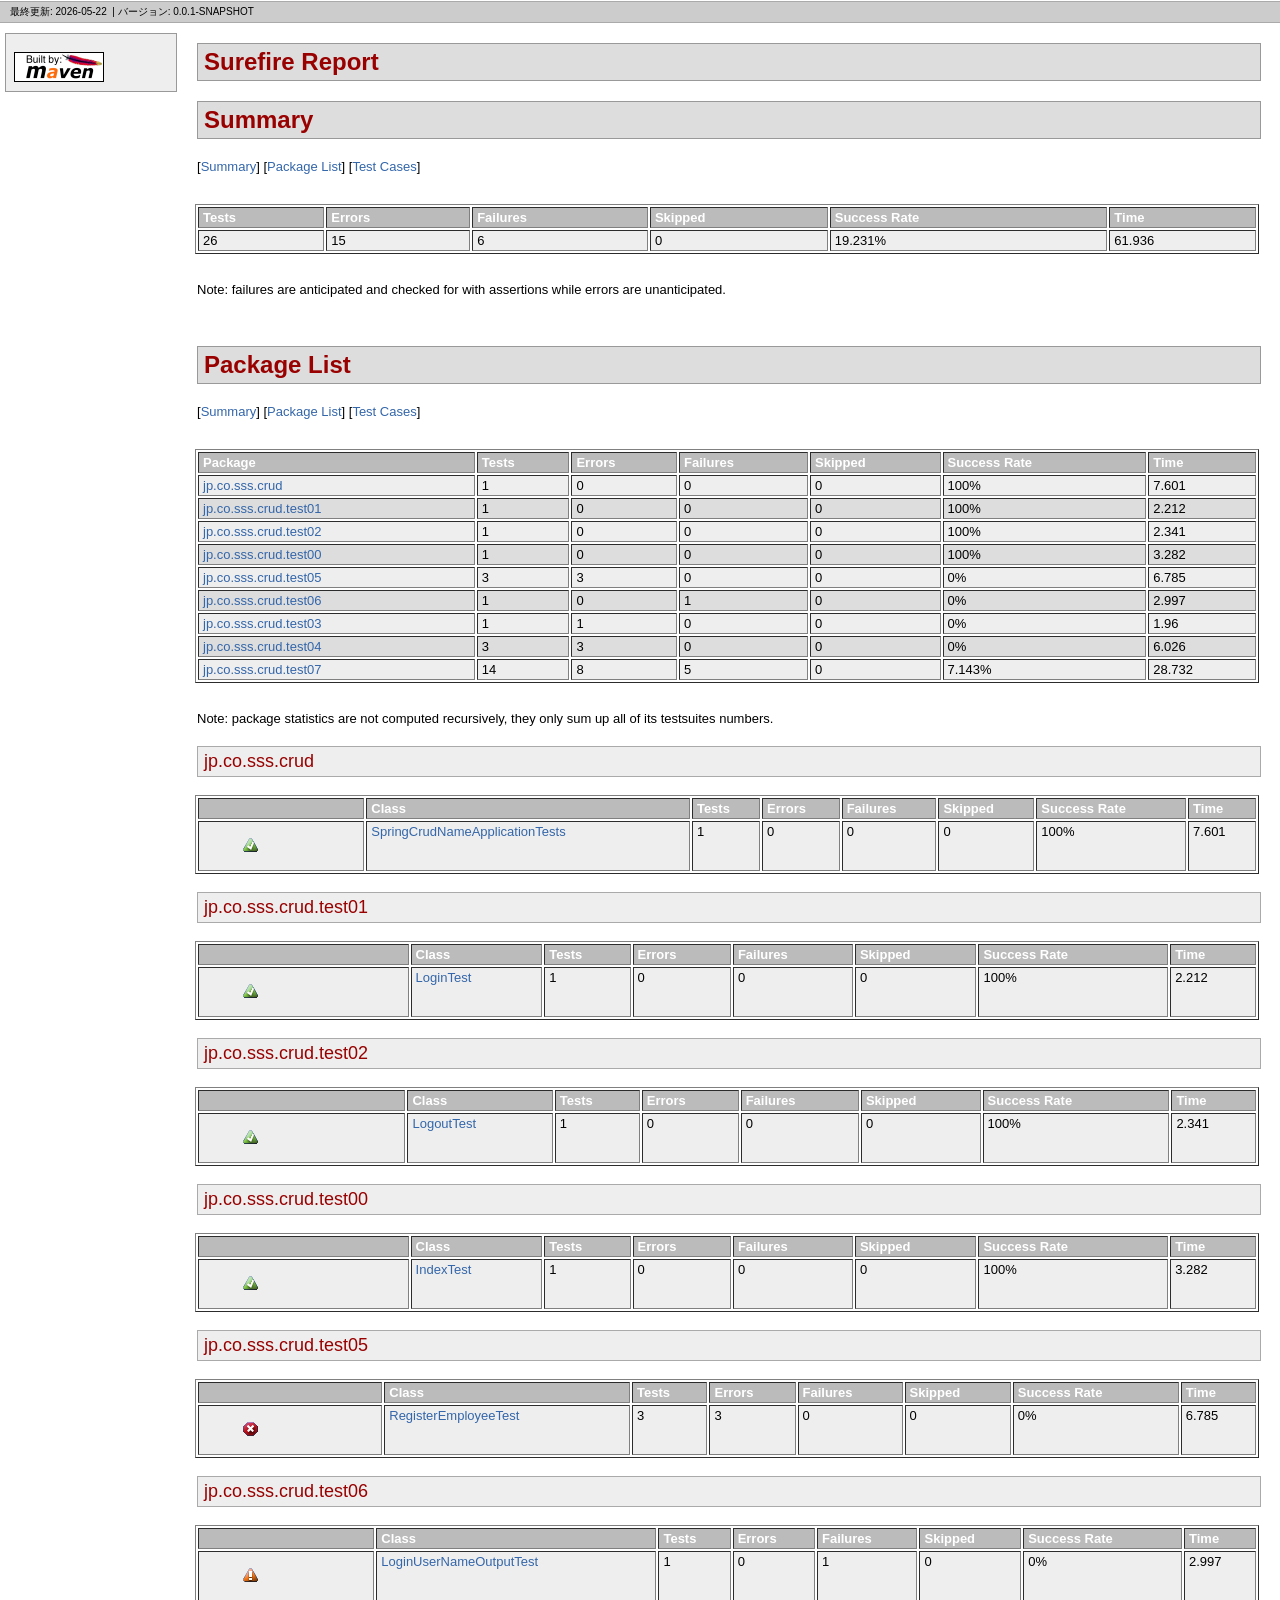
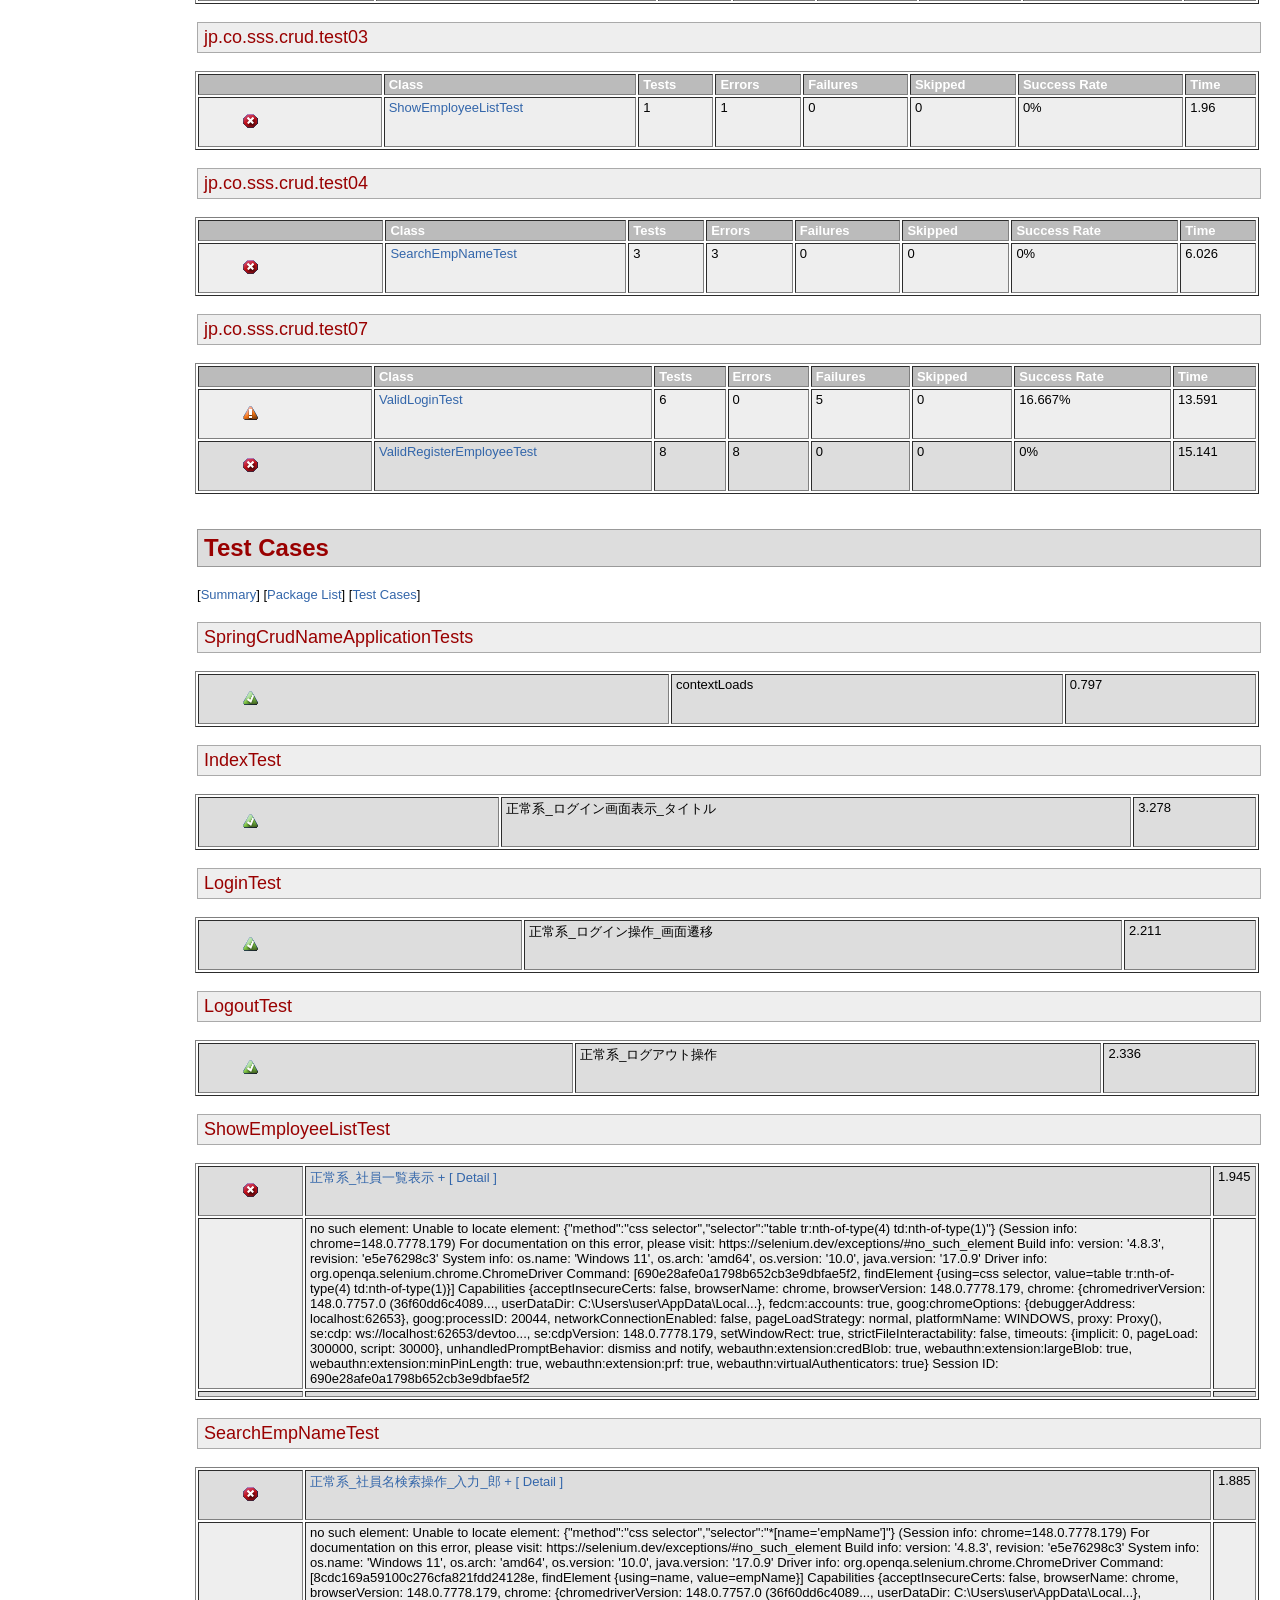
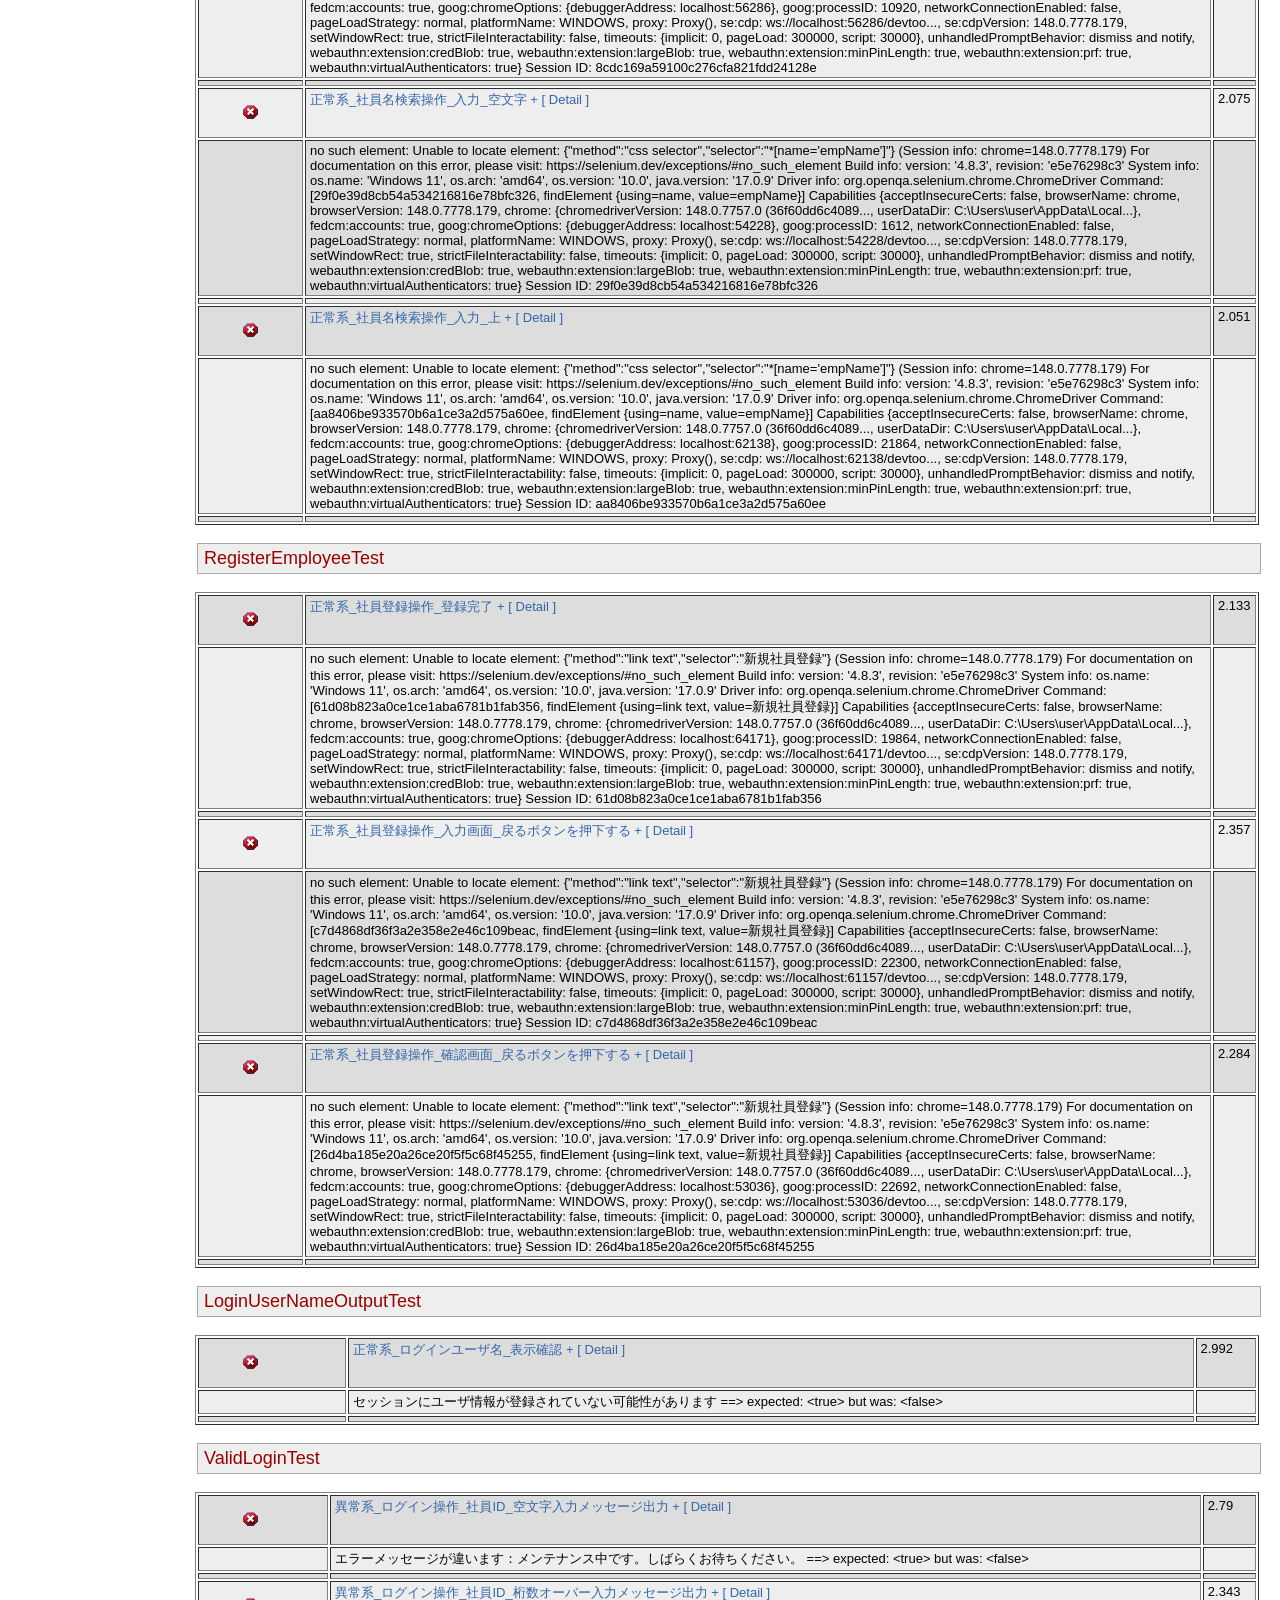
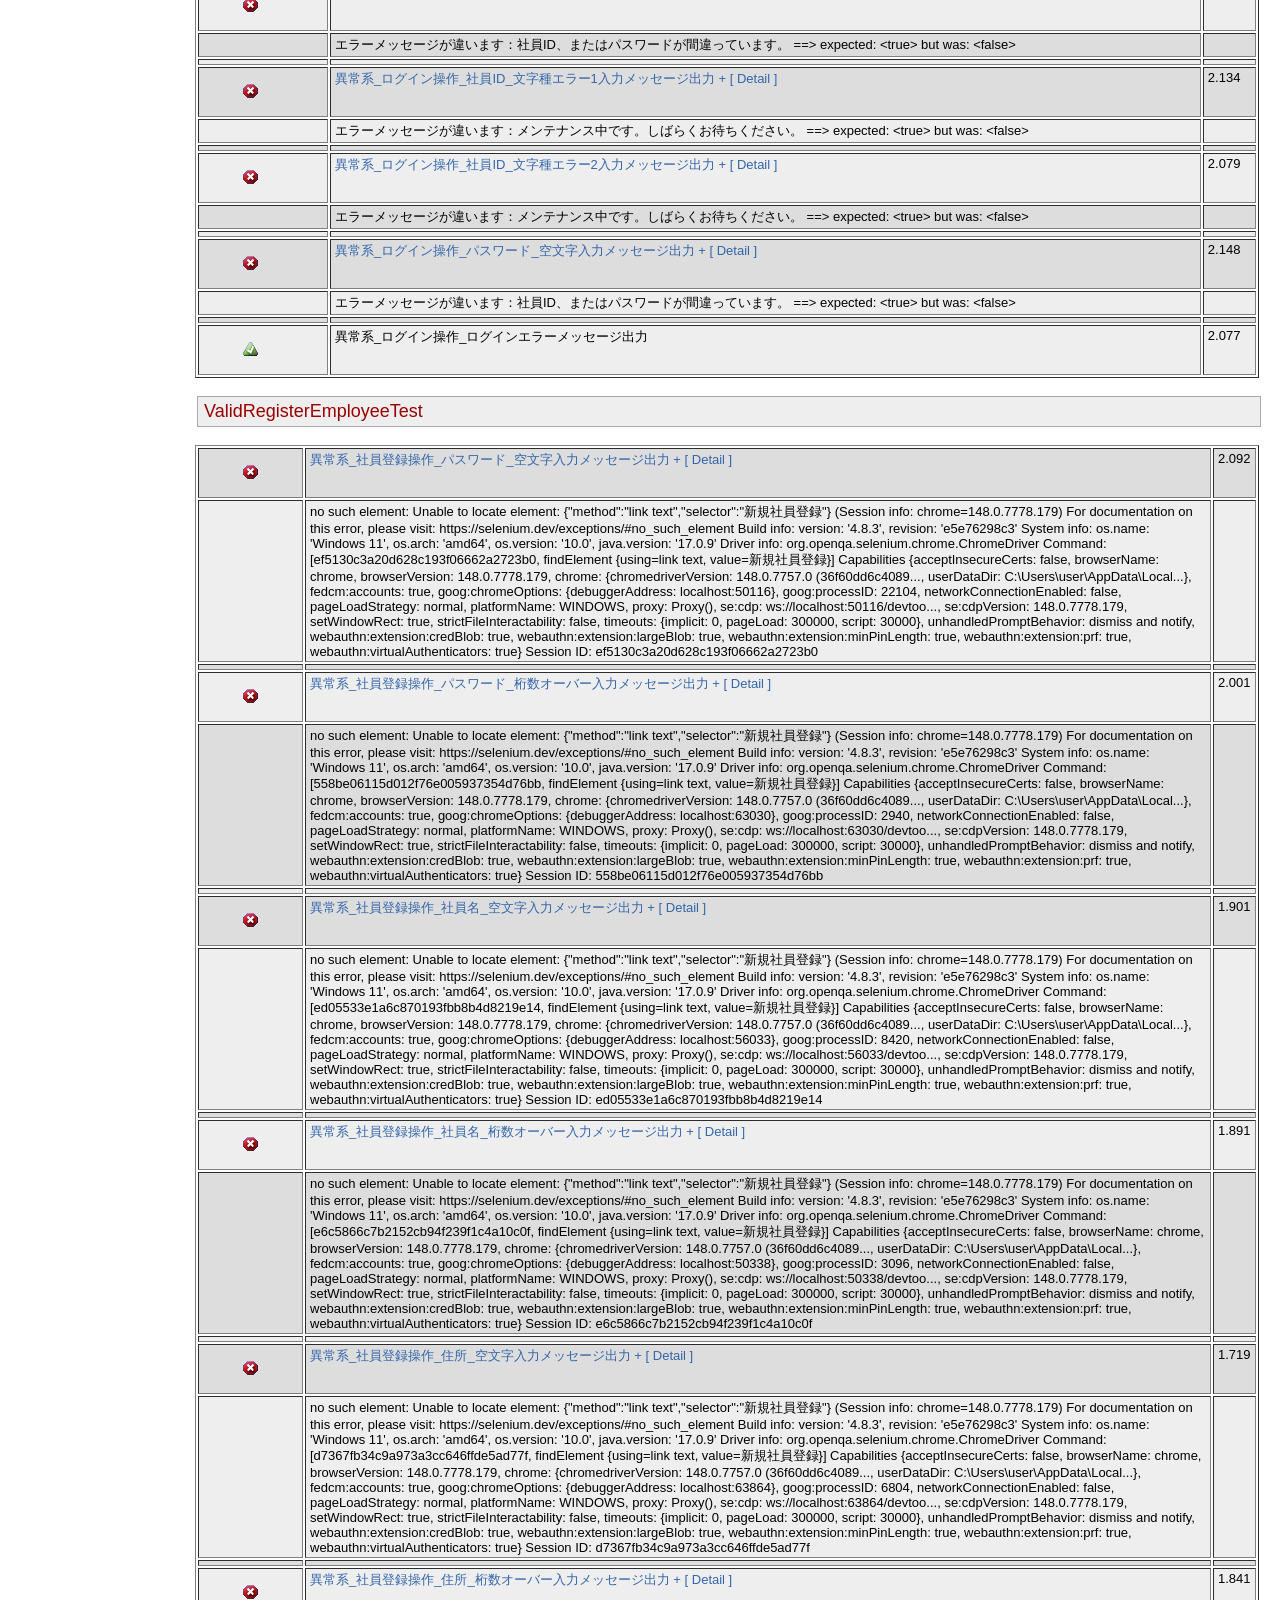
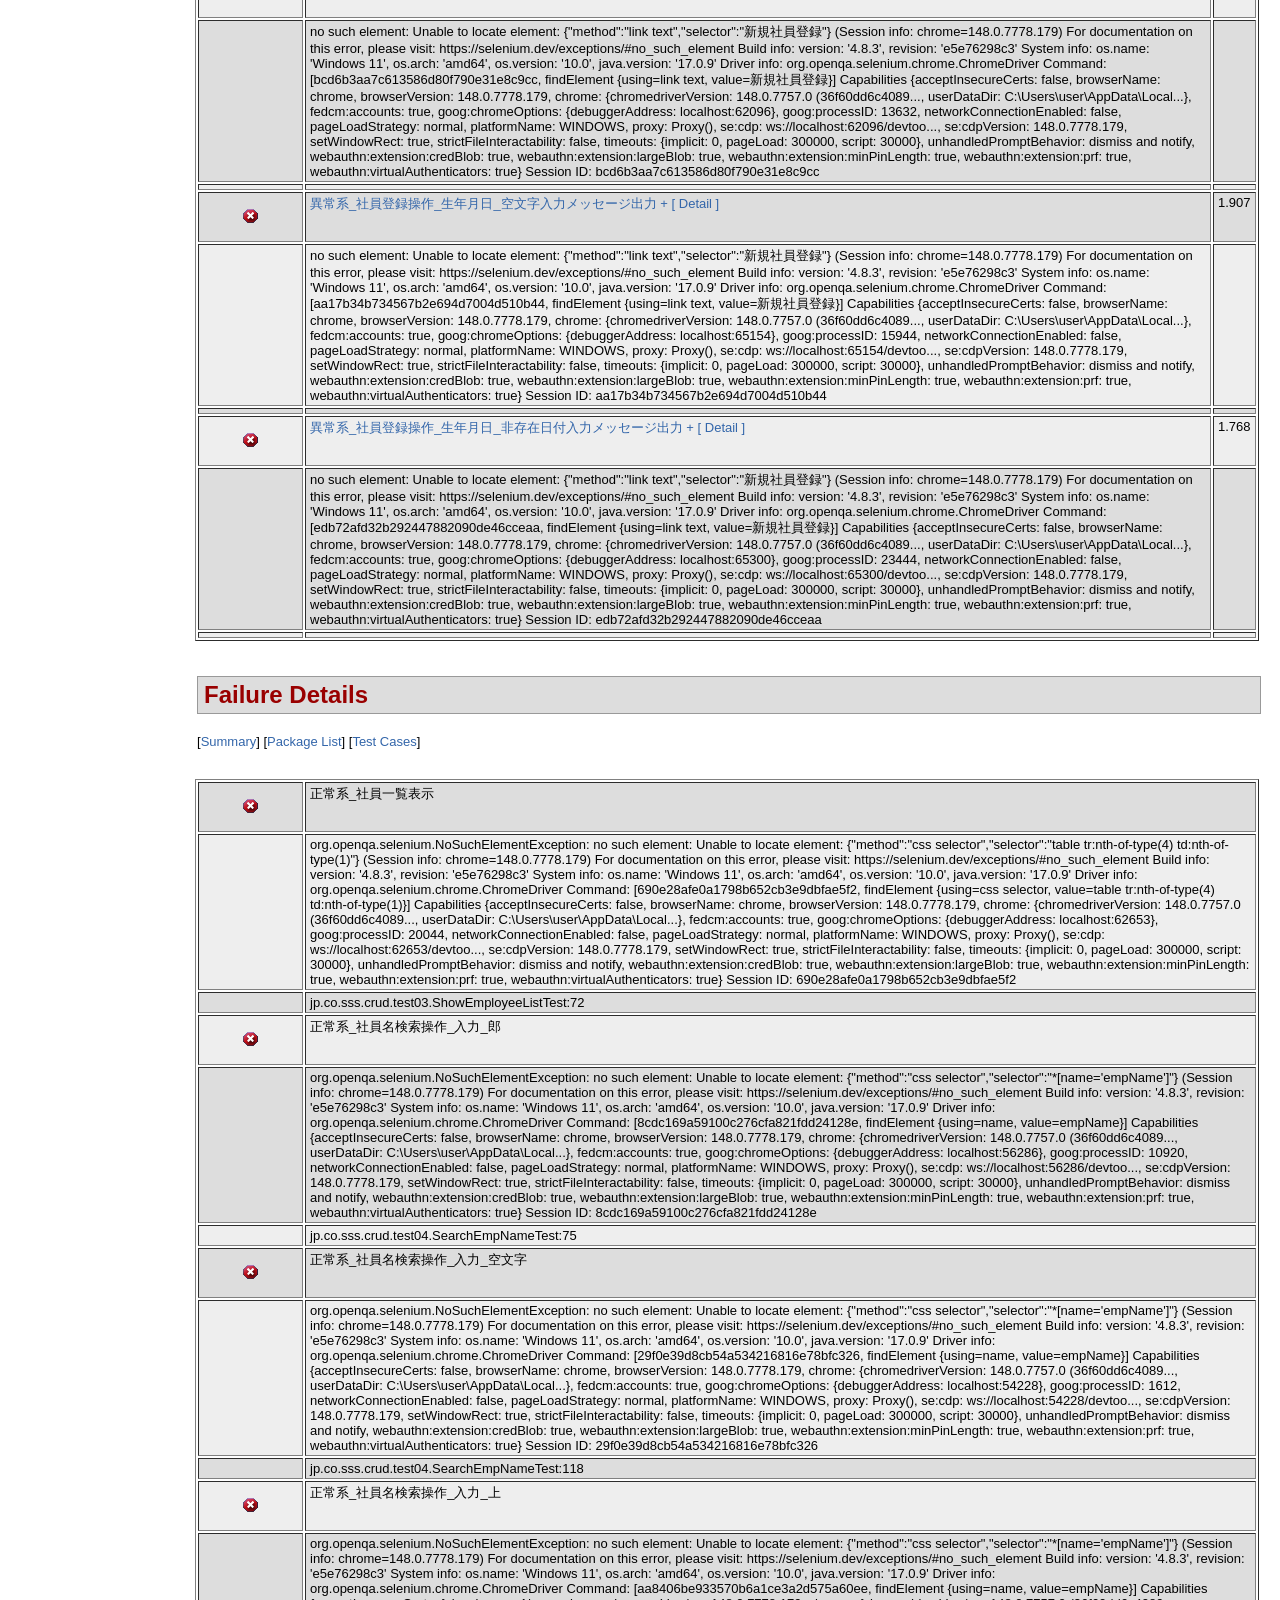
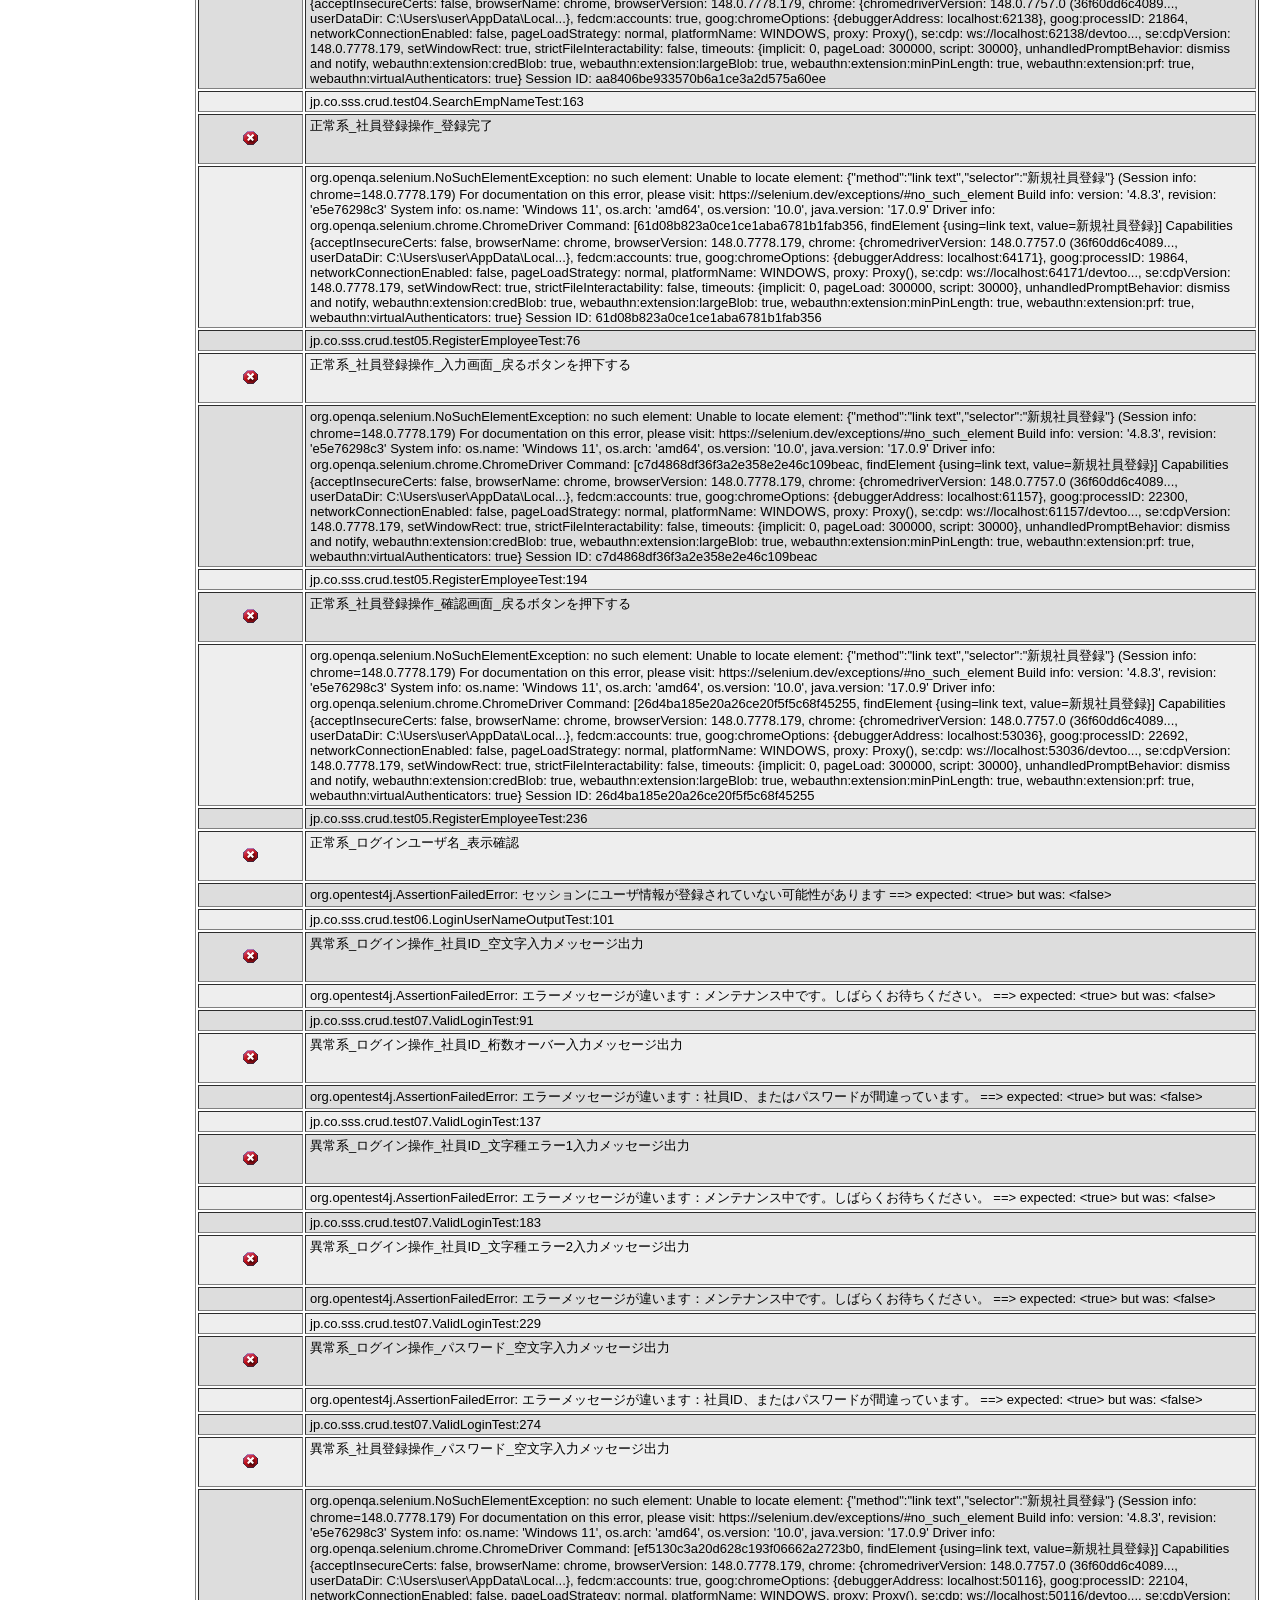
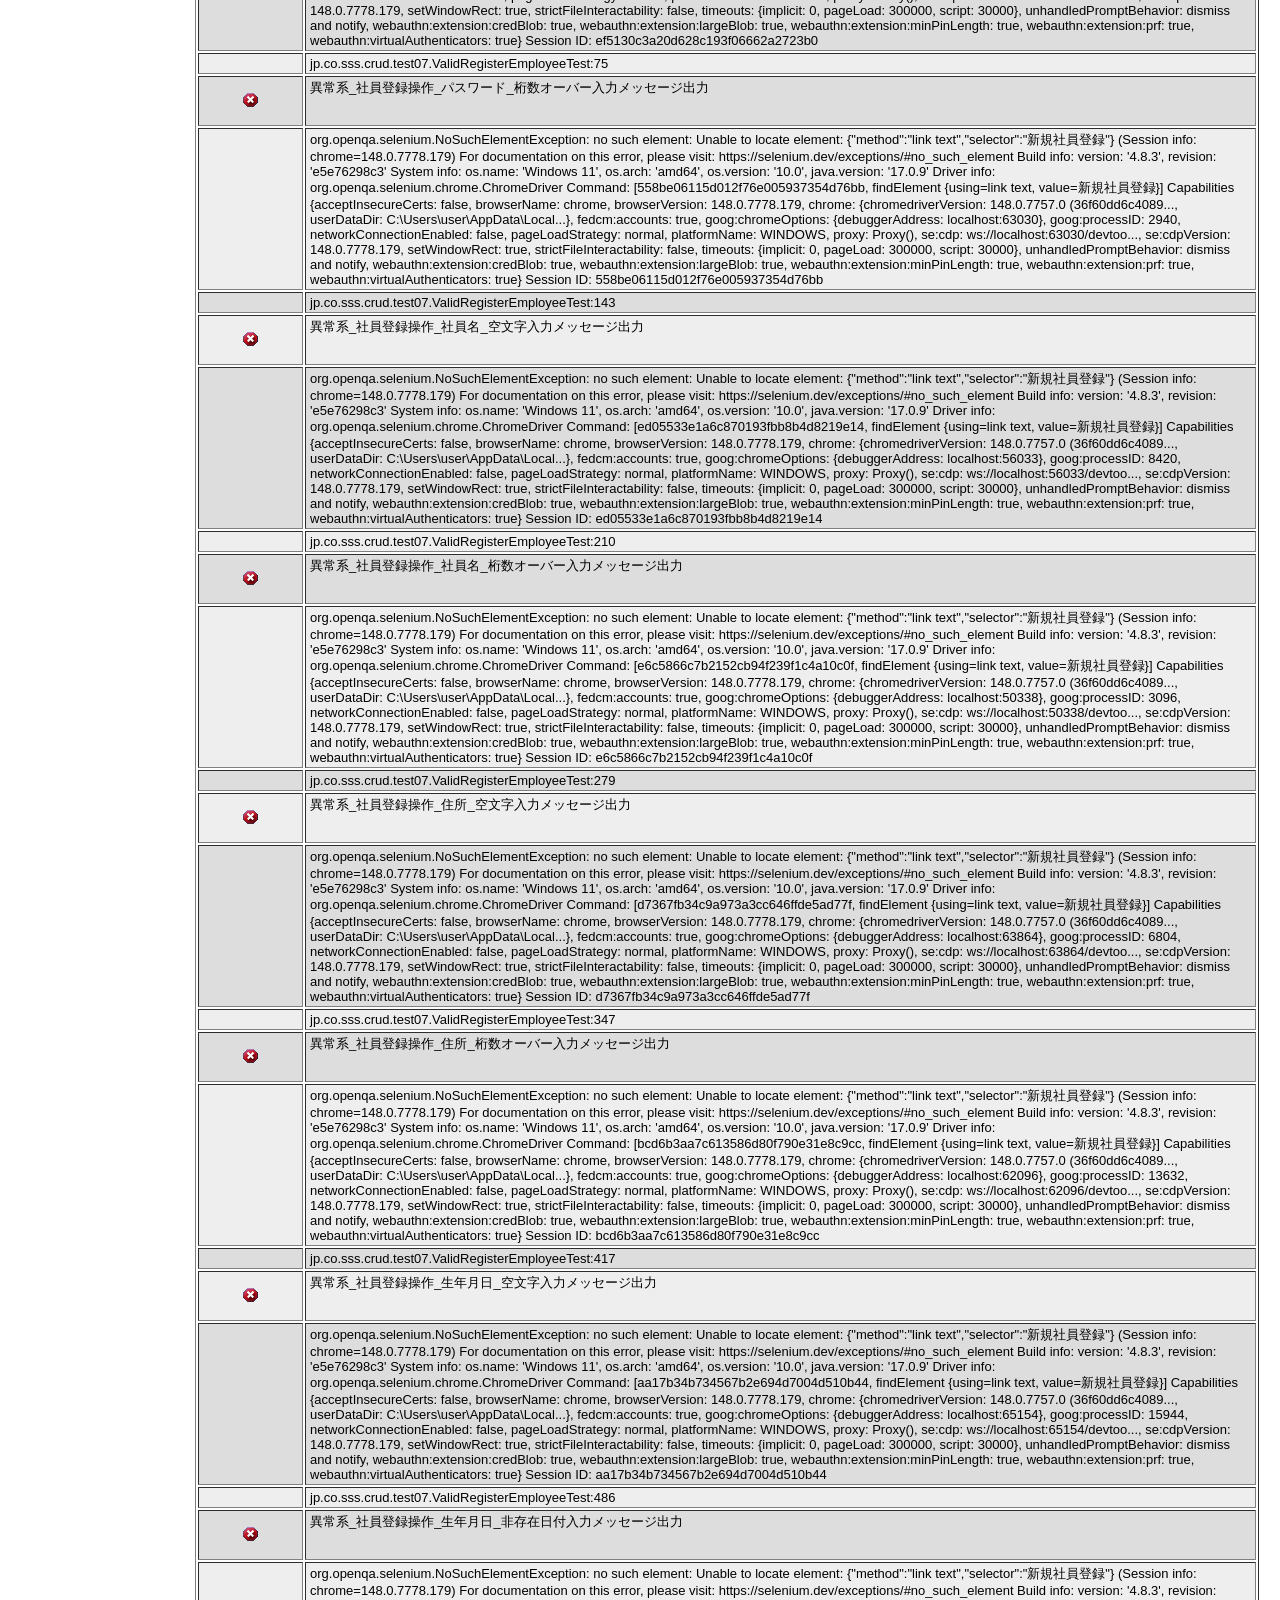
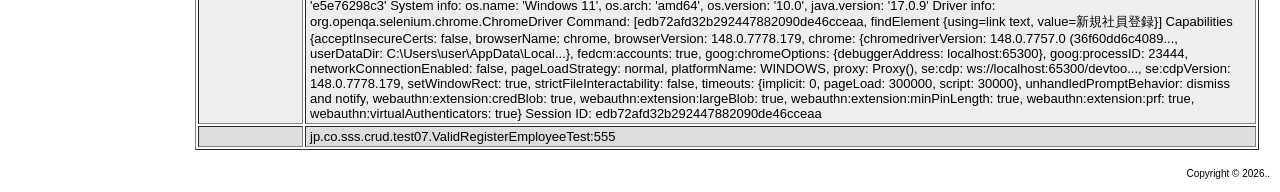
==== target/site/surefire-report.html @ bffffe63 "新規作成" ====
<!DOCTYPE html>
<!--
 | Generated by Apache Maven Doxia Site Renderer 1.9.1 at 2026-05-22

 | Rendered using Apache Maven Default Skin
-->
<html xmlns="http://www.w3.org/1999/xhtml" xml:lang="ja" lang="ja">
  <head>
    <meta charset="UTF-8" />
    <meta name="viewport" content="width=device-width, initial-scale=1.0" />
    <meta name="generator" content="Apache Maven Doxia Site Renderer 1.9.1" />
    <title>Surefire Report</title>
    <link rel="stylesheet" href="./css/maven-base.css" />
    <link rel="stylesheet" href="./css/maven-theme.css" />
    <link rel="stylesheet" href="./css/site.css" />
    <link rel="stylesheet" href="./css/print.css" media="print" />
  </head>
  <body class="composite">
    <div id="banner">
      <div class="clear">
        <hr/>
      </div>
    </div>
    <div id="breadcrumbs">
      <div class="xleft">
        <span id="publishDate">最終更新: 2026-05-22</span>
          &#xA0;| <span id="projectVersion">バージョン: 0.0.1-SNAPSHOT</span>
      </div>
      <div class="xright">      </div>
      <div class="clear">
        <hr/>
      </div>
    </div>
    <div id="leftColumn">
      <div id="navcolumn">
      <a href="http://maven.apache.org/" title="Built by Maven" class="poweredBy">
        <img class="poweredBy" alt="Built by Maven" src="./images/logos/maven-feather.png" />
      </a>
      </div>
    </div>
    <div id="bodyColumn">
      <div id="contentBox">
<script type="application/javascript">
//<![CDATA[
function toggleDisplay(elementId) {
 var elm = document.getElementById(elementId + '-error');
 if (elm == null) {
  elm = document.getElementById(elementId + '-failure');
 }
 if (elm && typeof elm.style != "undefined") {
  if (elm.style.display == "none") {
   elm.style.display = "";
   document.getElementById(elementId + '-off').style.display = "none";
   document.getElementById(elementId + '-on').style.display = "inline";
  } else if (elm.style.display == "") {   elm.style.display = "none";
   document.getElementById(elementId + '-off').style.display = "inline";
   document.getElementById(elementId + '-on').style.display = "none";
  } 
 } 
 }
//]]>
</script><section>
<h2><a name="Surefire_Report"></a>Surefire Report</h2></section><section>
<h2><a name="Summary"></a>Summary</h2><a name="Summary"></a>
<p>[<a href="#Summary">Summary</a>] [<a href="#Package_List">Package List</a>] [<a href="#Test_Cases">Test Cases</a>]</p><br />
<table border="1" class="bodyTable">
<tr class="a">
<th>Tests</th>
<th>Errors</th>
<th>Failures</th>
<th>Skipped</th>
<th>Success Rate</th>
<th>Time</th></tr>
<tr class="b">
<td>26</td>
<td>15</td>
<td>6</td>
<td>0</td>
<td>19.231%</td>
<td>61.936</td></tr></table><br />
<p>Note: failures are anticipated and checked for with assertions while errors are unanticipated.</p><br /></section><section>
<h2><a name="Package_List"></a>Package List</h2><a name="Package_List"></a>
<p>[<a href="#Summary">Summary</a>] [<a href="#Package_List">Package List</a>] [<a href="#Test_Cases">Test Cases</a>]</p><br />
<table border="1" class="bodyTable">
<tr class="a">
<th>Package</th>
<th>Tests</th>
<th>Errors</th>
<th>Failures</th>
<th>Skipped</th>
<th>Success Rate</th>
<th>Time</th></tr>
<tr class="b">
<td><a href="#jp.co.sss.crud">jp.co.sss.crud</a></td>
<td>1</td>
<td>0</td>
<td>0</td>
<td>0</td>
<td>100%</td>
<td>7.601</td></tr>
<tr class="a">
<td><a href="#jp.co.sss.crud.test01">jp.co.sss.crud.test01</a></td>
<td>1</td>
<td>0</td>
<td>0</td>
<td>0</td>
<td>100%</td>
<td>2.212</td></tr>
<tr class="b">
<td><a href="#jp.co.sss.crud.test02">jp.co.sss.crud.test02</a></td>
<td>1</td>
<td>0</td>
<td>0</td>
<td>0</td>
<td>100%</td>
<td>2.341</td></tr>
<tr class="a">
<td><a href="#jp.co.sss.crud.test00">jp.co.sss.crud.test00</a></td>
<td>1</td>
<td>0</td>
<td>0</td>
<td>0</td>
<td>100%</td>
<td>3.282</td></tr>
<tr class="b">
<td><a href="#jp.co.sss.crud.test05">jp.co.sss.crud.test05</a></td>
<td>3</td>
<td>3</td>
<td>0</td>
<td>0</td>
<td>0%</td>
<td>6.785</td></tr>
<tr class="a">
<td><a href="#jp.co.sss.crud.test06">jp.co.sss.crud.test06</a></td>
<td>1</td>
<td>0</td>
<td>1</td>
<td>0</td>
<td>0%</td>
<td>2.997</td></tr>
<tr class="b">
<td><a href="#jp.co.sss.crud.test03">jp.co.sss.crud.test03</a></td>
<td>1</td>
<td>1</td>
<td>0</td>
<td>0</td>
<td>0%</td>
<td>1.96</td></tr>
<tr class="a">
<td><a href="#jp.co.sss.crud.test04">jp.co.sss.crud.test04</a></td>
<td>3</td>
<td>3</td>
<td>0</td>
<td>0</td>
<td>0%</td>
<td>6.026</td></tr>
<tr class="b">
<td><a href="#jp.co.sss.crud.test07">jp.co.sss.crud.test07</a></td>
<td>14</td>
<td>8</td>
<td>5</td>
<td>0</td>
<td>7.143%</td>
<td>28.732</td></tr></table><br />
<p>Note: package statistics are not computed recursively, they only sum up all of its testsuites numbers.</p><section>
<h3><a name="jp.co.sss.crud"></a>jp.co.sss.crud</h3><a name="jp.co.sss.crud"></a>
<table border="1" class="bodyTable">
<tr class="a">
<th></th>
<th>Class</th>
<th>Tests</th>
<th>Errors</th>
<th>Failures</th>
<th>Skipped</th>
<th>Success Rate</th>
<th>Time</th></tr>
<tr class="b">
<td><a href="#jp.co.sss.crud.SpringCrudNameApplicationTests"><figure><img src="images/icon_success_sml.gif" alt="" /></figure></a></td>
<td><a href="#jp.co.sss.crud.SpringCrudNameApplicationTests">SpringCrudNameApplicationTests</a></td>
<td>1</td>
<td>0</td>
<td>0</td>
<td>0</td>
<td>100%</td>
<td>7.601</td></tr></table></section><section>
<h3><a name="jp.co.sss.crud.test01"></a>jp.co.sss.crud.test01</h3><a name="jp.co.sss.crud.test01"></a>
<table border="1" class="bodyTable">
<tr class="a">
<th></th>
<th>Class</th>
<th>Tests</th>
<th>Errors</th>
<th>Failures</th>
<th>Skipped</th>
<th>Success Rate</th>
<th>Time</th></tr>
<tr class="b">
<td><a href="#jp.co.sss.crud.test01.LoginTest"><figure><img src="images/icon_success_sml.gif" alt="" /></figure></a></td>
<td><a href="#jp.co.sss.crud.test01.LoginTest">LoginTest</a></td>
<td>1</td>
<td>0</td>
<td>0</td>
<td>0</td>
<td>100%</td>
<td>2.212</td></tr></table></section><section>
<h3><a name="jp.co.sss.crud.test02"></a>jp.co.sss.crud.test02</h3><a name="jp.co.sss.crud.test02"></a>
<table border="1" class="bodyTable">
<tr class="a">
<th></th>
<th>Class</th>
<th>Tests</th>
<th>Errors</th>
<th>Failures</th>
<th>Skipped</th>
<th>Success Rate</th>
<th>Time</th></tr>
<tr class="b">
<td><a href="#jp.co.sss.crud.test02.LogoutTest"><figure><img src="images/icon_success_sml.gif" alt="" /></figure></a></td>
<td><a href="#jp.co.sss.crud.test02.LogoutTest">LogoutTest</a></td>
<td>1</td>
<td>0</td>
<td>0</td>
<td>0</td>
<td>100%</td>
<td>2.341</td></tr></table></section><section>
<h3><a name="jp.co.sss.crud.test00"></a>jp.co.sss.crud.test00</h3><a name="jp.co.sss.crud.test00"></a>
<table border="1" class="bodyTable">
<tr class="a">
<th></th>
<th>Class</th>
<th>Tests</th>
<th>Errors</th>
<th>Failures</th>
<th>Skipped</th>
<th>Success Rate</th>
<th>Time</th></tr>
<tr class="b">
<td><a href="#jp.co.sss.crud.test00.IndexTest"><figure><img src="images/icon_success_sml.gif" alt="" /></figure></a></td>
<td><a href="#jp.co.sss.crud.test00.IndexTest">IndexTest</a></td>
<td>1</td>
<td>0</td>
<td>0</td>
<td>0</td>
<td>100%</td>
<td>3.282</td></tr></table></section><section>
<h3><a name="jp.co.sss.crud.test05"></a>jp.co.sss.crud.test05</h3><a name="jp.co.sss.crud.test05"></a>
<table border="1" class="bodyTable">
<tr class="a">
<th></th>
<th>Class</th>
<th>Tests</th>
<th>Errors</th>
<th>Failures</th>
<th>Skipped</th>
<th>Success Rate</th>
<th>Time</th></tr>
<tr class="b">
<td><a href="#jp.co.sss.crud.test05.RegisterEmployeeTest"><figure><img src="images/icon_error_sml.gif" alt="" /></figure></a></td>
<td><a href="#jp.co.sss.crud.test05.RegisterEmployeeTest">RegisterEmployeeTest</a></td>
<td>3</td>
<td>3</td>
<td>0</td>
<td>0</td>
<td>0%</td>
<td>6.785</td></tr></table></section><section>
<h3><a name="jp.co.sss.crud.test06"></a>jp.co.sss.crud.test06</h3><a name="jp.co.sss.crud.test06"></a>
<table border="1" class="bodyTable">
<tr class="a">
<th></th>
<th>Class</th>
<th>Tests</th>
<th>Errors</th>
<th>Failures</th>
<th>Skipped</th>
<th>Success Rate</th>
<th>Time</th></tr>
<tr class="b">
<td><a href="#jp.co.sss.crud.test06.LoginUserNameOutputTest"><figure><img src="images/icon_warning_sml.gif" alt="" /></figure></a></td>
<td><a href="#jp.co.sss.crud.test06.LoginUserNameOutputTest">LoginUserNameOutputTest</a></td>
<td>1</td>
<td>0</td>
<td>1</td>
<td>0</td>
<td>0%</td>
<td>2.997</td></tr></table></section><section>
<h3><a name="jp.co.sss.crud.test03"></a>jp.co.sss.crud.test03</h3><a name="jp.co.sss.crud.test03"></a>
<table border="1" class="bodyTable">
<tr class="a">
<th></th>
<th>Class</th>
<th>Tests</th>
<th>Errors</th>
<th>Failures</th>
<th>Skipped</th>
<th>Success Rate</th>
<th>Time</th></tr>
<tr class="b">
<td><a href="#jp.co.sss.crud.test03.ShowEmployeeListTest"><figure><img src="images/icon_error_sml.gif" alt="" /></figure></a></td>
<td><a href="#jp.co.sss.crud.test03.ShowEmployeeListTest">ShowEmployeeListTest</a></td>
<td>1</td>
<td>1</td>
<td>0</td>
<td>0</td>
<td>0%</td>
<td>1.96</td></tr></table></section><section>
<h3><a name="jp.co.sss.crud.test04"></a>jp.co.sss.crud.test04</h3><a name="jp.co.sss.crud.test04"></a>
<table border="1" class="bodyTable">
<tr class="a">
<th></th>
<th>Class</th>
<th>Tests</th>
<th>Errors</th>
<th>Failures</th>
<th>Skipped</th>
<th>Success Rate</th>
<th>Time</th></tr>
<tr class="b">
<td><a href="#jp.co.sss.crud.test04.SearchEmpNameTest"><figure><img src="images/icon_error_sml.gif" alt="" /></figure></a></td>
<td><a href="#jp.co.sss.crud.test04.SearchEmpNameTest">SearchEmpNameTest</a></td>
<td>3</td>
<td>3</td>
<td>0</td>
<td>0</td>
<td>0%</td>
<td>6.026</td></tr></table></section><section>
<h3><a name="jp.co.sss.crud.test07"></a>jp.co.sss.crud.test07</h3><a name="jp.co.sss.crud.test07"></a>
<table border="1" class="bodyTable">
<tr class="a">
<th></th>
<th>Class</th>
<th>Tests</th>
<th>Errors</th>
<th>Failures</th>
<th>Skipped</th>
<th>Success Rate</th>
<th>Time</th></tr>
<tr class="b">
<td><a href="#jp.co.sss.crud.test07.ValidLoginTest"><figure><img src="images/icon_warning_sml.gif" alt="" /></figure></a></td>
<td><a href="#jp.co.sss.crud.test07.ValidLoginTest">ValidLoginTest</a></td>
<td>6</td>
<td>0</td>
<td>5</td>
<td>0</td>
<td>16.667%</td>
<td>13.591</td></tr>
<tr class="a">
<td><a href="#jp.co.sss.crud.test07.ValidRegisterEmployeeTest"><figure><img src="images/icon_error_sml.gif" alt="" /></figure></a></td>
<td><a href="#jp.co.sss.crud.test07.ValidRegisterEmployeeTest">ValidRegisterEmployeeTest</a></td>
<td>8</td>
<td>8</td>
<td>0</td>
<td>0</td>
<td>0%</td>
<td>15.141</td></tr></table></section><br /></section><section>
<h2><a name="Test_Cases"></a>Test Cases</h2><a name="Test_Cases"></a>
<p>[<a href="#Summary">Summary</a>] [<a href="#Package_List">Package List</a>] [<a href="#Test_Cases">Test Cases</a>]</p><section>
<h3><a name="SpringCrudNameApplicationTests"></a>SpringCrudNameApplicationTests</h3><a name="jp.co.sss.crud.SpringCrudNameApplicationTests"></a>
<table border="1" class="bodyTable">
<tr class="a">
<td><figure><img src="images/icon_success_sml.gif" alt="" /></figure></td>
<td><a name="TC_jp.co.sss.crud.SpringCrudNameApplicationTests.contextLoads"></a>contextLoads</td>
<td>0.797</td></tr></table></section><section>
<h3><a name="IndexTest"></a>IndexTest</h3><a name="jp.co.sss.crud.test00.IndexTest"></a>
<table border="1" class="bodyTable">
<tr class="a">
<td><figure><img src="images/icon_success_sml.gif" alt="" /></figure></td>
<td><a name="TC_jp.co.sss.crud.test00.IndexTest.__"></a>&#x6b63;&#x5e38;&#x7cfb;_&#x30ed;&#x30b0;&#x30a4;&#x30f3;&#x753b;&#x9762;&#x8868;&#x793a;_&#x30bf;&#x30a4;&#x30c8;&#x30eb;</td>
<td>3.278</td></tr></table></section><section>
<h3><a name="LoginTest"></a>LoginTest</h3><a name="jp.co.sss.crud.test01.LoginTest"></a>
<table border="1" class="bodyTable">
<tr class="a">
<td><figure><img src="images/icon_success_sml.gif" alt="" /></figure></td>
<td><a name="TC_jp.co.sss.crud.test01.LoginTest.__"></a>&#x6b63;&#x5e38;&#x7cfb;_&#x30ed;&#x30b0;&#x30a4;&#x30f3;&#x64cd;&#x4f5c;_&#x753b;&#x9762;&#x9077;&#x79fb;</td>
<td>2.211</td></tr></table></section><section>
<h3><a name="LogoutTest"></a>LogoutTest</h3><a name="jp.co.sss.crud.test02.LogoutTest"></a>
<table border="1" class="bodyTable">
<tr class="a">
<td><figure><img src="images/icon_success_sml.gif" alt="" /></figure></td>
<td><a name="TC_jp.co.sss.crud.test02.LogoutTest._"></a>&#x6b63;&#x5e38;&#x7cfb;_&#x30ed;&#x30b0;&#x30a2;&#x30a6;&#x30c8;&#x64cd;&#x4f5c;</td>
<td>2.336</td></tr></table></section><section>
<h3><a name="ShowEmployeeListTest"></a>ShowEmployeeListTest</h3><a name="jp.co.sss.crud.test03.ShowEmployeeListTest"></a>
<table border="1" class="bodyTable">
<tr class="a">
<td><a href="#jp.co.sss.crud.test03.ShowEmployeeListTest._"><figure><img src="images/icon_error_sml.gif" alt="" /></figure></a></td>
<td><a name="TC_jp.co.sss.crud.test03.ShowEmployeeListTest._"></a><a href="#jp.co.sss.crud.test03.ShowEmployeeListTest._">&#x6b63;&#x5e38;&#x7cfb;_&#x793e;&#x54e1;&#x4e00;&#x89a7;&#x8868;&#x793a;</a>
<div class="detailToggle" style="display:inline"><a href="javascript:toggleDisplay('jp.co.sss.crud.test03.ShowEmployeeListTest._');"><span style="display:inline;" id="jp.co.sss.crud.test03.ShowEmployeeListTest._-off"> + </span><span style="display:none;" id="jp.co.sss.crud.test03.ShowEmployeeListTest._-on"> - </span>[ Detail ]</a></div></td>
<td>1.945</td></tr>
<tr class="b">
<td></td>
<td>no such element: Unable to locate element: {&quot;method&quot;:&quot;css selector&quot;,&quot;selector&quot;:&quot;table tr:nth-of-type(4) td:nth-of-type(1)&quot;}
  (Session info: chrome=148.0.7778.179)
For documentation on this error, please visit: https://selenium.dev/exceptions/#no_such_element
Build info: version: '4.8.3', revision: 'e5e76298c3'
System info: os.name: 'Windows 11', os.arch: 'amd64', os.version: '10.0', java.version: '17.0.9'
Driver info: org.openqa.selenium.chrome.ChromeDriver
Command: [690e28afe0a1798b652cb3e9dbfae5f2, findElement {using=css selector, value=table tr:nth-of-type(4) td:nth-of-type(1)}]
Capabilities {acceptInsecureCerts: false, browserName: chrome, browserVersion: 148.0.7778.179, chrome: {chromedriverVersion: 148.0.7757.0 (36f60dd6c4089..., userDataDir: C:\Users\user\AppData\Local...}, fedcm:accounts: true, goog:chromeOptions: {debuggerAddress: localhost:62653}, goog:processID: 20044, networkConnectionEnabled: false, pageLoadStrategy: normal, platformName: WINDOWS, proxy: Proxy(), se:cdp: ws://localhost:62653/devtoo..., se:cdpVersion: 148.0.7778.179, setWindowRect: true, strictFileInteractability: false, timeouts: {implicit: 0, pageLoad: 300000, script: 30000}, unhandledPromptBehavior: dismiss and notify, webauthn:extension:credBlob: true, webauthn:extension:largeBlob: true, webauthn:extension:minPinLength: true, webauthn:extension:prf: true, webauthn:virtualAuthenticators: true}
Session ID: 690e28afe0a1798b652cb3e9dbfae5f2</td>
<td></td></tr>
<tr class="a">
<td></td>
<td>
<div id="jp.co.sss.crud.test03.ShowEmployeeListTest._-error" style="display:none;">
<div>
<pre>org.openqa.selenium.NoSuchElementException: 
no such element: Unable to locate element: {&quot;method&quot;:&quot;css selector&quot;,&quot;selector&quot;:&quot;table tr:nth-of-type(4) td:nth-of-type(1)&quot;}
  (Session info: chrome=148.0.7778.179)
For documentation on this error, please visit: https://selenium.dev/exceptions/#no_such_element
Build info: version: '4.8.3', revision: 'e5e76298c3'
System info: os.name: 'Windows 11', os.arch: 'amd64', os.version: '10.0', java.version: '17.0.9'
Driver info: org.openqa.selenium.chrome.ChromeDriver
Command: [690e28afe0a1798b652cb3e9dbfae5f2, findElement {using=css selector, value=table tr:nth-of-type(4) td:nth-of-type(1)}]
Capabilities {acceptInsecureCerts: false, browserName: chrome, browserVersion: 148.0.7778.179, chrome: {chromedriverVersion: 148.0.7757.0 (36f60dd6c4089..., userDataDir: C:\Users\user\AppData\Local...}, fedcm:accounts: true, goog:chromeOptions: {debuggerAddress: localhost:62653}, goog:processID: 20044, networkConnectionEnabled: false, pageLoadStrategy: normal, platformName: WINDOWS, proxy: Proxy(), se:cdp: ws://localhost:62653/devtoo..., se:cdpVersion: 148.0.7778.179, setWindowRect: true, strictFileInteractability: false, timeouts: {implicit: 0, pageLoad: 300000, script: 30000}, unhandledPromptBehavior: dismiss and notify, webauthn:extension:credBlob: true, webauthn:extension:largeBlob: true, webauthn:extension:minPinLength: true, webauthn:extension:prf: true, webauthn:virtualAuthenticators: true}
Session ID: 690e28afe0a1798b652cb3e9dbfae5f2
	at java.base/jdk.internal.reflect.NativeConstructorAccessorImpl.newInstance0(Native Method)
	at java.base/jdk.internal.reflect.NativeConstructorAccessorImpl.newInstance(NativeConstructorAccessorImpl.java:77)
	at java.base/jdk.internal.reflect.DelegatingConstructorAccessorImpl.newInstance(DelegatingConstructorAccessorImpl.java:45)
	at java.base/java.lang.reflect.Constructor.newInstanceWithCaller(Constructor.java:499)
	at java.base/java.lang.reflect.Constructor.newInstance(Constructor.java:480)
	at org.openqa.selenium.remote.codec.w3c.W3CHttpResponseCodec.createException(W3CHttpResponseCodec.java:200)
	at org.openqa.selenium.remote.codec.w3c.W3CHttpResponseCodec.decode(W3CHttpResponseCodec.java:133)
	at org.openqa.selenium.remote.codec.w3c.W3CHttpResponseCodec.decode(W3CHttpResponseCodec.java:53)
	at org.openqa.selenium.remote.HttpCommandExecutor.execute(HttpCommandExecutor.java:193)
	at org.openqa.selenium.remote.service.DriverCommandExecutor.invokeExecute(DriverCommandExecutor.java:183)
	at org.openqa.selenium.remote.service.DriverCommandExecutor.execute(DriverCommandExecutor.java:158)
	at org.openqa.selenium.remote.RemoteWebDriver.execute(RemoteWebDriver.java:543)
	at org.openqa.selenium.remote.ElementLocation$ElementFinder$2.findElement(ElementLocation.java:162)
	at org.openqa.selenium.remote.ElementLocation.findElement(ElementLocation.java:60)
	at org.openqa.selenium.remote.RemoteWebDriver.findElement(RemoteWebDriver.java:352)
	at org.openqa.selenium.remote.RemoteWebDriver.findElement(RemoteWebDriver.java:344)
	at jp.co.sss.crud.test03.ShowEmployeeListTest.&#x6b63;&#x5e38;&#x7cfb;_&#x793e;&#x54e1;&#x4e00;&#x89a7;&#x8868;&#x793a;(ShowEmployeeListTest.java:72)
	at java.base/jdk.internal.reflect.NativeMethodAccessorImpl.invoke0(Native Method)
	at java.base/jdk.internal.reflect.NativeMethodAccessorImpl.invoke(NativeMethodAccessorImpl.java:77)
	at java.base/jdk.internal.reflect.DelegatingMethodAccessorImpl.invoke(DelegatingMethodAccessorImpl.java:43)
	at java.base/java.lang.reflect.Method.invoke(Method.java:568)
	at org.junit.platform.commons.util.ReflectionUtils.invokeMethod(ReflectionUtils.java:727)
	at org.junit.jupiter.engine.execution.MethodInvocation.proceed(MethodInvocation.java:60)
	at org.junit.jupiter.engine.execution.InvocationInterceptorChain$ValidatingInvocation.proceed(InvocationInterceptorChain.java:131)
	at org.junit.jupiter.engine.extension.TimeoutExtension.intercept(TimeoutExtension.java:156)
	at org.junit.jupiter.engine.extension.TimeoutExtension.interceptTestableMethod(TimeoutExtension.java:147)
	at org.junit.jupiter.engine.extension.TimeoutExtension.interceptTestMethod(TimeoutExtension.java:86)
	at org.junit.jupiter.engine.execution.InterceptingExecutableInvoker$ReflectiveInterceptorCall.lambda$ofVoidMethod$0(InterceptingExecutableInvoker.java:103)
	at org.junit.jupiter.engine.execution.InterceptingExecutableInvoker.lambda$invoke$0(InterceptingExecutableInvoker.java:93)
	at org.junit.jupiter.engine.execution.InvocationInterceptorChain$InterceptedInvocation.proceed(InvocationInterceptorChain.java:106)
	at org.junit.jupiter.engine.execution.InvocationInterceptorChain.proceed(InvocationInterceptorChain.java:64)
	at org.junit.jupiter.engine.execution.InvocationInterceptorChain.chainAndInvoke(InvocationInterceptorChain.java:45)
	at org.junit.jupiter.engine.execution.InvocationInterceptorChain.invoke(InvocationInterceptorChain.java:37)
	at org.junit.jupiter.engine.execution.InterceptingExecutableInvoker.invoke(InterceptingExecutableInvoker.java:92)
	at org.junit.jupiter.engine.execution.InterceptingExecutableInvoker.invoke(InterceptingExecutableInvoker.java:86)
	at org.junit.jupiter.engine.descriptor.TestMethodTestDescriptor.lambda$invokeTestMethod$7(TestMethodTestDescriptor.java:217)
	at org.junit.platform.engine.support.hierarchical.ThrowableCollector.execute(ThrowableCollector.java:73)
	at org.junit.jupiter.engine.descriptor.TestMethodTestDescriptor.invokeTestMethod(TestMethodTestDescriptor.java:213)
	at org.junit.jupiter.engine.descriptor.TestMethodTestDescriptor.execute(TestMethodTestDescriptor.java:138)
	at org.junit.jupiter.engine.descriptor.TestMethodTestDescriptor.execute(TestMethodTestDescriptor.java:68)
	at org.junit.platform.engine.support.hierarchical.NodeTestTask.lambda$executeRecursively$6(NodeTestTask.java:151)
	at org.junit.platform.engine.support.hierarchical.ThrowableCollector.execute(ThrowableCollector.java:73)
	at org.junit.platform.engine.support.hierarchical.NodeTestTask.lambda$executeRecursively$8(NodeTestTask.java:141)
	at org.junit.platform.engine.support.hierarchical.Node.around(Node.java:137)
	at org.junit.platform.engine.support.hierarchical.NodeTestTask.lambda$executeRecursively$9(NodeTestTask.java:139)
	at org.junit.platform.engine.support.hierarchical.ThrowableCollector.execute(ThrowableCollector.java:73)
	at org.junit.platform.engine.support.hierarchical.NodeTestTask.executeRecursively(NodeTestTask.java:138)
	at org.junit.platform.engine.support.hierarchical.NodeTestTask.execute(NodeTestTask.java:95)
	at java.base/java.util.ArrayList.forEach(ArrayList.java:1511)
	at org.junit.platform.engine.support.hierarchical.SameThreadHierarchicalTestExecutorService.invokeAll(SameThreadHierarchicalTestExecutorService.java:41)
	at org.junit.platform.engine.support.hierarchical.NodeTestTask.lambda$executeRecursively$6(NodeTestTask.java:155)
	at org.junit.platform.engine.support.hierarchical.ThrowableCollector.execute(ThrowableCollector.java:73)
	at org.junit.platform.engine.support.hierarchical.NodeTestTask.lambda$executeRecursively$8(NodeTestTask.java:141)
	at org.junit.platform.engine.support.hierarchical.Node.around(Node.java:137)
	at org.junit.platform.engine.support.hierarchical.NodeTestTask.lambda$executeRecursively$9(NodeTestTask.java:139)
	at org.junit.platform.engine.support.hierarchical.ThrowableCollector.execute(ThrowableCollector.java:73)
	at org.junit.platform.engine.support.hierarchical.NodeTestTask.executeRecursively(NodeTestTask.java:138)
	at org.junit.platform.engine.support.hierarchical.NodeTestTask.execute(NodeTestTask.java:95)
	at java.base/java.util.ArrayList.forEach(ArrayList.java:1511)
	at org.junit.platform.engine.support.hierarchical.SameThreadHierarchicalTestExecutorService.invokeAll(SameThreadHierarchicalTestExecutorService.java:41)
	at org.junit.platform.engine.support.hierarchical.NodeTestTask.lambda$executeRecursively$6(NodeTestTask.java:155)
	at org.junit.platform.engine.support.hierarchical.ThrowableCollector.execute(ThrowableCollector.java:73)
	at org.junit.platform.engine.support.hierarchical.NodeTestTask.lambda$executeRecursively$8(NodeTestTask.java:141)
	at org.junit.platform.engine.support.hierarchical.Node.around(Node.java:137)
	at org.junit.platform.engine.support.hierarchical.NodeTestTask.lambda$executeRecursively$9(NodeTestTask.java:139)
	at org.junit.platform.engine.support.hierarchical.ThrowableCollector.execute(ThrowableCollector.java:73)
	at org.junit.platform.engine.support.hierarchical.NodeTestTask.executeRecursively(NodeTestTask.java:138)
	at org.junit.platform.engine.support.hierarchical.NodeTestTask.execute(NodeTestTask.java:95)
	at org.junit.platform.engine.support.hierarchical.SameThreadHierarchicalTestExecutorService.submit(SameThreadHierarchicalTestExecutorService.java:35)
	at org.junit.platform.engine.support.hierarchical.HierarchicalTestExecutor.execute(HierarchicalTestExecutor.java:57)
	at org.junit.platform.engine.support.hierarchical.HierarchicalTestEngine.execute(HierarchicalTestEngine.java:54)
	at org.junit.platform.launcher.core.EngineExecutionOrchestrator.execute(EngineExecutionOrchestrator.java:147)
	at org.junit.platform.launcher.core.EngineExecutionOrchestrator.execute(EngineExecutionOrchestrator.java:127)
	at org.junit.platform.launcher.core.EngineExecutionOrchestrator.execute(EngineExecutionOrchestrator.java:90)
	at org.junit.platform.launcher.core.EngineExecutionOrchestrator.lambda$execute$0(EngineExecutionOrchestrator.java:55)
	at org.junit.platform.launcher.core.EngineExecutionOrchestrator.withInterceptedStreams(EngineExecutionOrchestrator.java:102)
	at org.junit.platform.launcher.core.EngineExecutionOrchestrator.execute(EngineExecutionOrchestrator.java:54)
	at org.junit.platform.launcher.core.DefaultLauncher.execute(DefaultLauncher.java:114)
	at org.junit.platform.launcher.core.DefaultLauncher.execute(DefaultLauncher.java:86)
	at org.junit.platform.launcher.core.DefaultLauncherSession$DelegatingLauncher.execute(DefaultLauncherSession.java:86)
	at org.apache.maven.surefire.junitplatform.LazyLauncher.execute(LazyLauncher.java:50)
	at org.apache.maven.surefire.junitplatform.JUnitPlatformProvider.execute(JUnitPlatformProvider.java:184)
	at org.apache.maven.surefire.junitplatform.JUnitPlatformProvider.invokeAllTests(JUnitPlatformProvider.java:148)
	at org.apache.maven.surefire.junitplatform.JUnitPlatformProvider.invoke(JUnitPlatformProvider.java:122)
	at org.apache.maven.surefire.booter.ForkedBooter.runSuitesInProcess(ForkedBooter.java:385)
	at org.apache.maven.surefire.booter.ForkedBooter.execute(ForkedBooter.java:162)
	at org.apache.maven.surefire.booter.ForkedBooter.run(ForkedBooter.java:507)
	at org.apache.maven.surefire.booter.ForkedBooter.main(ForkedBooter.java:495)
</pre></div></div></td>
<td></td></tr></table></section><section>
<h3><a name="SearchEmpNameTest"></a>SearchEmpNameTest</h3><a name="jp.co.sss.crud.test04.SearchEmpNameTest"></a>
<table border="1" class="bodyTable">
<tr class="a">
<td><a href="#jp.co.sss.crud.test04.SearchEmpNameTest.___"><figure><img src="images/icon_error_sml.gif" alt="" /></figure></a></td>
<td><a name="TC_jp.co.sss.crud.test04.SearchEmpNameTest.___"></a><a href="#jp.co.sss.crud.test04.SearchEmpNameTest.___">&#x6b63;&#x5e38;&#x7cfb;_&#x793e;&#x54e1;&#x540d;&#x691c;&#x7d22;&#x64cd;&#x4f5c;_&#x5165;&#x529b;_&#x90ce;</a>
<div class="detailToggle" style="display:inline"><a href="javascript:toggleDisplay('jp.co.sss.crud.test04.SearchEmpNameTest.___');"><span style="display:inline;" id="jp.co.sss.crud.test04.SearchEmpNameTest.___-off"> + </span><span style="display:none;" id="jp.co.sss.crud.test04.SearchEmpNameTest.___-on"> - </span>[ Detail ]</a></div></td>
<td>1.885</td></tr>
<tr class="b">
<td></td>
<td>no such element: Unable to locate element: {&quot;method&quot;:&quot;css selector&quot;,&quot;selector&quot;:&quot;*[name='empName']&quot;}
  (Session info: chrome=148.0.7778.179)
For documentation on this error, please visit: https://selenium.dev/exceptions/#no_such_element
Build info: version: '4.8.3', revision: 'e5e76298c3'
System info: os.name: 'Windows 11', os.arch: 'amd64', os.version: '10.0', java.version: '17.0.9'
Driver info: org.openqa.selenium.chrome.ChromeDriver
Command: [8cdc169a59100c276cfa821fdd24128e, findElement {using=name, value=empName}]
Capabilities {acceptInsecureCerts: false, browserName: chrome, browserVersion: 148.0.7778.179, chrome: {chromedriverVersion: 148.0.7757.0 (36f60dd6c4089..., userDataDir: C:\Users\user\AppData\Local...}, fedcm:accounts: true, goog:chromeOptions: {debuggerAddress: localhost:56286}, goog:processID: 10920, networkConnectionEnabled: false, pageLoadStrategy: normal, platformName: WINDOWS, proxy: Proxy(), se:cdp: ws://localhost:56286/devtoo..., se:cdpVersion: 148.0.7778.179, setWindowRect: true, strictFileInteractability: false, timeouts: {implicit: 0, pageLoad: 300000, script: 30000}, unhandledPromptBehavior: dismiss and notify, webauthn:extension:credBlob: true, webauthn:extension:largeBlob: true, webauthn:extension:minPinLength: true, webauthn:extension:prf: true, webauthn:virtualAuthenticators: true}
Session ID: 8cdc169a59100c276cfa821fdd24128e</td>
<td></td></tr>
<tr class="a">
<td></td>
<td>
<div id="jp.co.sss.crud.test04.SearchEmpNameTest.___-error" style="display:none;">
<div>
<pre>org.openqa.selenium.NoSuchElementException: 
no such element: Unable to locate element: {&quot;method&quot;:&quot;css selector&quot;,&quot;selector&quot;:&quot;*[name='empName']&quot;}
  (Session info: chrome=148.0.7778.179)
For documentation on this error, please visit: https://selenium.dev/exceptions/#no_such_element
Build info: version: '4.8.3', revision: 'e5e76298c3'
System info: os.name: 'Windows 11', os.arch: 'amd64', os.version: '10.0', java.version: '17.0.9'
Driver info: org.openqa.selenium.chrome.ChromeDriver
Command: [8cdc169a59100c276cfa821fdd24128e, findElement {using=name, value=empName}]
Capabilities {acceptInsecureCerts: false, browserName: chrome, browserVersion: 148.0.7778.179, chrome: {chromedriverVersion: 148.0.7757.0 (36f60dd6c4089..., userDataDir: C:\Users\user\AppData\Local...}, fedcm:accounts: true, goog:chromeOptions: {debuggerAddress: localhost:56286}, goog:processID: 10920, networkConnectionEnabled: false, pageLoadStrategy: normal, platformName: WINDOWS, proxy: Proxy(), se:cdp: ws://localhost:56286/devtoo..., se:cdpVersion: 148.0.7778.179, setWindowRect: true, strictFileInteractability: false, timeouts: {implicit: 0, pageLoad: 300000, script: 30000}, unhandledPromptBehavior: dismiss and notify, webauthn:extension:credBlob: true, webauthn:extension:largeBlob: true, webauthn:extension:minPinLength: true, webauthn:extension:prf: true, webauthn:virtualAuthenticators: true}
Session ID: 8cdc169a59100c276cfa821fdd24128e
	at java.base/jdk.internal.reflect.NativeConstructorAccessorImpl.newInstance0(Native Method)
	at java.base/jdk.internal.reflect.NativeConstructorAccessorImpl.newInstance(NativeConstructorAccessorImpl.java:77)
	at java.base/jdk.internal.reflect.DelegatingConstructorAccessorImpl.newInstance(DelegatingConstructorAccessorImpl.java:45)
	at java.base/java.lang.reflect.Constructor.newInstanceWithCaller(Constructor.java:499)
	at java.base/java.lang.reflect.Constructor.newInstance(Constructor.java:480)
	at org.openqa.selenium.remote.codec.w3c.W3CHttpResponseCodec.createException(W3CHttpResponseCodec.java:200)
	at org.openqa.selenium.remote.codec.w3c.W3CHttpResponseCodec.decode(W3CHttpResponseCodec.java:133)
	at org.openqa.selenium.remote.codec.w3c.W3CHttpResponseCodec.decode(W3CHttpResponseCodec.java:53)
	at org.openqa.selenium.remote.HttpCommandExecutor.execute(HttpCommandExecutor.java:193)
	at org.openqa.selenium.remote.service.DriverCommandExecutor.invokeExecute(DriverCommandExecutor.java:183)
	at org.openqa.selenium.remote.service.DriverCommandExecutor.execute(DriverCommandExecutor.java:158)
	at org.openqa.selenium.remote.RemoteWebDriver.execute(RemoteWebDriver.java:543)
	at org.openqa.selenium.remote.ElementLocation$ElementFinder$2.findElement(ElementLocation.java:162)
	at org.openqa.selenium.remote.ElementLocation.findElement(ElementLocation.java:60)
	at org.openqa.selenium.remote.RemoteWebDriver.findElement(RemoteWebDriver.java:352)
	at org.openqa.selenium.remote.RemoteWebDriver.findElement(RemoteWebDriver.java:344)
	at jp.co.sss.crud.test04.SearchEmpNameTest.&#x6b63;&#x5e38;&#x7cfb;_&#x793e;&#x54e1;&#x540d;&#x691c;&#x7d22;&#x64cd;&#x4f5c;_&#x5165;&#x529b;_&#x90ce;(SearchEmpNameTest.java:75)
	at java.base/jdk.internal.reflect.NativeMethodAccessorImpl.invoke0(Native Method)
	at java.base/jdk.internal.reflect.NativeMethodAccessorImpl.invoke(NativeMethodAccessorImpl.java:77)
	at java.base/jdk.internal.reflect.DelegatingMethodAccessorImpl.invoke(DelegatingMethodAccessorImpl.java:43)
	at java.base/java.lang.reflect.Method.invoke(Method.java:568)
	at org.junit.platform.commons.util.ReflectionUtils.invokeMethod(ReflectionUtils.java:727)
	at org.junit.jupiter.engine.execution.MethodInvocation.proceed(MethodInvocation.java:60)
	at org.junit.jupiter.engine.execution.InvocationInterceptorChain$ValidatingInvocation.proceed(InvocationInterceptorChain.java:131)
	at org.junit.jupiter.engine.extension.TimeoutExtension.intercept(TimeoutExtension.java:156)
	at org.junit.jupiter.engine.extension.TimeoutExtension.interceptTestableMethod(TimeoutExtension.java:147)
	at org.junit.jupiter.engine.extension.TimeoutExtension.interceptTestMethod(TimeoutExtension.java:86)
	at org.junit.jupiter.engine.execution.InterceptingExecutableInvoker$ReflectiveInterceptorCall.lambda$ofVoidMethod$0(InterceptingExecutableInvoker.java:103)
	at org.junit.jupiter.engine.execution.InterceptingExecutableInvoker.lambda$invoke$0(InterceptingExecutableInvoker.java:93)
	at org.junit.jupiter.engine.execution.InvocationInterceptorChain$InterceptedInvocation.proceed(InvocationInterceptorChain.java:106)
	at org.junit.jupiter.engine.execution.InvocationInterceptorChain.proceed(InvocationInterceptorChain.java:64)
	at org.junit.jupiter.engine.execution.InvocationInterceptorChain.chainAndInvoke(InvocationInterceptorChain.java:45)
	at org.junit.jupiter.engine.execution.InvocationInterceptorChain.invoke(InvocationInterceptorChain.java:37)
	at org.junit.jupiter.engine.execution.InterceptingExecutableInvoker.invoke(InterceptingExecutableInvoker.java:92)
	at org.junit.jupiter.engine.execution.InterceptingExecutableInvoker.invoke(InterceptingExecutableInvoker.java:86)
	at org.junit.jupiter.engine.descriptor.TestMethodTestDescriptor.lambda$invokeTestMethod$7(TestMethodTestDescriptor.java:217)
	at org.junit.platform.engine.support.hierarchical.ThrowableCollector.execute(ThrowableCollector.java:73)
	at org.junit.jupiter.engine.descriptor.TestMethodTestDescriptor.invokeTestMethod(TestMethodTestDescriptor.java:213)
	at org.junit.jupiter.engine.descriptor.TestMethodTestDescriptor.execute(TestMethodTestDescriptor.java:138)
	at org.junit.jupiter.engine.descriptor.TestMethodTestDescriptor.execute(TestMethodTestDescriptor.java:68)
	at org.junit.platform.engine.support.hierarchical.NodeTestTask.lambda$executeRecursively$6(NodeTestTask.java:151)
	at org.junit.platform.engine.support.hierarchical.ThrowableCollector.execute(ThrowableCollector.java:73)
	at org.junit.platform.engine.support.hierarchical.NodeTestTask.lambda$executeRecursively$8(NodeTestTask.java:141)
	at org.junit.platform.engine.support.hierarchical.Node.around(Node.java:137)
	at org.junit.platform.engine.support.hierarchical.NodeTestTask.lambda$executeRecursively$9(NodeTestTask.java:139)
	at org.junit.platform.engine.support.hierarchical.ThrowableCollector.execute(ThrowableCollector.java:73)
	at org.junit.platform.engine.support.hierarchical.NodeTestTask.executeRecursively(NodeTestTask.java:138)
	at org.junit.platform.engine.support.hierarchical.NodeTestTask.execute(NodeTestTask.java:95)
	at java.base/java.util.ArrayList.forEach(ArrayList.java:1511)
	at org.junit.platform.engine.support.hierarchical.SameThreadHierarchicalTestExecutorService.invokeAll(SameThreadHierarchicalTestExecutorService.java:41)
	at org.junit.platform.engine.support.hierarchical.NodeTestTask.lambda$executeRecursively$6(NodeTestTask.java:155)
	at org.junit.platform.engine.support.hierarchical.ThrowableCollector.execute(ThrowableCollector.java:73)
	at org.junit.platform.engine.support.hierarchical.NodeTestTask.lambda$executeRecursively$8(NodeTestTask.java:141)
	at org.junit.platform.engine.support.hierarchical.Node.around(Node.java:137)
	at org.junit.platform.engine.support.hierarchical.NodeTestTask.lambda$executeRecursively$9(NodeTestTask.java:139)
	at org.junit.platform.engine.support.hierarchical.ThrowableCollector.execute(ThrowableCollector.java:73)
	at org.junit.platform.engine.support.hierarchical.NodeTestTask.executeRecursively(NodeTestTask.java:138)
	at org.junit.platform.engine.support.hierarchical.NodeTestTask.execute(NodeTestTask.java:95)
	at java.base/java.util.ArrayList.forEach(ArrayList.java:1511)
	at org.junit.platform.engine.support.hierarchical.SameThreadHierarchicalTestExecutorService.invokeAll(SameThreadHierarchicalTestExecutorService.java:41)
	at org.junit.platform.engine.support.hierarchical.NodeTestTask.lambda$executeRecursively$6(NodeTestTask.java:155)
	at org.junit.platform.engine.support.hierarchical.ThrowableCollector.execute(ThrowableCollector.java:73)
	at org.junit.platform.engine.support.hierarchical.NodeTestTask.lambda$executeRecursively$8(NodeTestTask.java:141)
	at org.junit.platform.engine.support.hierarchical.Node.around(Node.java:137)
	at org.junit.platform.engine.support.hierarchical.NodeTestTask.lambda$executeRecursively$9(NodeTestTask.java:139)
	at org.junit.platform.engine.support.hierarchical.ThrowableCollector.execute(ThrowableCollector.java:73)
	at org.junit.platform.engine.support.hierarchical.NodeTestTask.executeRecursively(NodeTestTask.java:138)
	at org.junit.platform.engine.support.hierarchical.NodeTestTask.execute(NodeTestTask.java:95)
	at org.junit.platform.engine.support.hierarchical.SameThreadHierarchicalTestExecutorService.submit(SameThreadHierarchicalTestExecutorService.java:35)
	at org.junit.platform.engine.support.hierarchical.HierarchicalTestExecutor.execute(HierarchicalTestExecutor.java:57)
	at org.junit.platform.engine.support.hierarchical.HierarchicalTestEngine.execute(HierarchicalTestEngine.java:54)
	at org.junit.platform.launcher.core.EngineExecutionOrchestrator.execute(EngineExecutionOrchestrator.java:147)
	at org.junit.platform.launcher.core.EngineExecutionOrchestrator.execute(EngineExecutionOrchestrator.java:127)
	at org.junit.platform.launcher.core.EngineExecutionOrchestrator.execute(EngineExecutionOrchestrator.java:90)
	at org.junit.platform.launcher.core.EngineExecutionOrchestrator.lambda$execute$0(EngineExecutionOrchestrator.java:55)
	at org.junit.platform.launcher.core.EngineExecutionOrchestrator.withInterceptedStreams(EngineExecutionOrchestrator.java:102)
	at org.junit.platform.launcher.core.EngineExecutionOrchestrator.execute(EngineExecutionOrchestrator.java:54)
	at org.junit.platform.launcher.core.DefaultLauncher.execute(DefaultLauncher.java:114)
	at org.junit.platform.launcher.core.DefaultLauncher.execute(DefaultLauncher.java:86)
	at org.junit.platform.launcher.core.DefaultLauncherSession$DelegatingLauncher.execute(DefaultLauncherSession.java:86)
	at org.apache.maven.surefire.junitplatform.LazyLauncher.execute(LazyLauncher.java:50)
	at org.apache.maven.surefire.junitplatform.JUnitPlatformProvider.execute(JUnitPlatformProvider.java:184)
	at org.apache.maven.surefire.junitplatform.JUnitPlatformProvider.invokeAllTests(JUnitPlatformProvider.java:148)
	at org.apache.maven.surefire.junitplatform.JUnitPlatformProvider.invoke(JUnitPlatformProvider.java:122)
	at org.apache.maven.surefire.booter.ForkedBooter.runSuitesInProcess(ForkedBooter.java:385)
	at org.apache.maven.surefire.booter.ForkedBooter.execute(ForkedBooter.java:162)
	at org.apache.maven.surefire.booter.ForkedBooter.run(ForkedBooter.java:507)
	at org.apache.maven.surefire.booter.ForkedBooter.main(ForkedBooter.java:495)
</pre></div></div></td>
<td></td></tr>
<tr class="b">
<td><a href="#jp.co.sss.crud.test04.SearchEmpNameTest.___"><figure><img src="images/icon_error_sml.gif" alt="" /></figure></a></td>
<td><a name="TC_jp.co.sss.crud.test04.SearchEmpNameTest.___"></a><a href="#jp.co.sss.crud.test04.SearchEmpNameTest.___">&#x6b63;&#x5e38;&#x7cfb;_&#x793e;&#x54e1;&#x540d;&#x691c;&#x7d22;&#x64cd;&#x4f5c;_&#x5165;&#x529b;_&#x7a7a;&#x6587;&#x5b57;</a>
<div class="detailToggle" style="display:inline"><a href="javascript:toggleDisplay('jp.co.sss.crud.test04.SearchEmpNameTest.___');"><span style="display:inline;" id="jp.co.sss.crud.test04.SearchEmpNameTest.___-off"> + </span><span style="display:none;" id="jp.co.sss.crud.test04.SearchEmpNameTest.___-on"> - </span>[ Detail ]</a></div></td>
<td>2.075</td></tr>
<tr class="a">
<td></td>
<td>no such element: Unable to locate element: {&quot;method&quot;:&quot;css selector&quot;,&quot;selector&quot;:&quot;*[name='empName']&quot;}
  (Session info: chrome=148.0.7778.179)
For documentation on this error, please visit: https://selenium.dev/exceptions/#no_such_element
Build info: version: '4.8.3', revision: 'e5e76298c3'
System info: os.name: 'Windows 11', os.arch: 'amd64', os.version: '10.0', java.version: '17.0.9'
Driver info: org.openqa.selenium.chrome.ChromeDriver
Command: [29f0e39d8cb54a534216816e78bfc326, findElement {using=name, value=empName}]
Capabilities {acceptInsecureCerts: false, browserName: chrome, browserVersion: 148.0.7778.179, chrome: {chromedriverVersion: 148.0.7757.0 (36f60dd6c4089..., userDataDir: C:\Users\user\AppData\Local...}, fedcm:accounts: true, goog:chromeOptions: {debuggerAddress: localhost:54228}, goog:processID: 1612, networkConnectionEnabled: false, pageLoadStrategy: normal, platformName: WINDOWS, proxy: Proxy(), se:cdp: ws://localhost:54228/devtoo..., se:cdpVersion: 148.0.7778.179, setWindowRect: true, strictFileInteractability: false, timeouts: {implicit: 0, pageLoad: 300000, script: 30000}, unhandledPromptBehavior: dismiss and notify, webauthn:extension:credBlob: true, webauthn:extension:largeBlob: true, webauthn:extension:minPinLength: true, webauthn:extension:prf: true, webauthn:virtualAuthenticators: true}
Session ID: 29f0e39d8cb54a534216816e78bfc326</td>
<td></td></tr>
<tr class="b">
<td></td>
<td>
<div id="jp.co.sss.crud.test04.SearchEmpNameTest.___-error" style="display:none;">
<div>
<pre>org.openqa.selenium.NoSuchElementException: 
no such element: Unable to locate element: {&quot;method&quot;:&quot;css selector&quot;,&quot;selector&quot;:&quot;*[name='empName']&quot;}
  (Session info: chrome=148.0.7778.179)
For documentation on this error, please visit: https://selenium.dev/exceptions/#no_such_element
Build info: version: '4.8.3', revision: 'e5e76298c3'
System info: os.name: 'Windows 11', os.arch: 'amd64', os.version: '10.0', java.version: '17.0.9'
Driver info: org.openqa.selenium.chrome.ChromeDriver
Command: [29f0e39d8cb54a534216816e78bfc326, findElement {using=name, value=empName}]
Capabilities {acceptInsecureCerts: false, browserName: chrome, browserVersion: 148.0.7778.179, chrome: {chromedriverVersion: 148.0.7757.0 (36f60dd6c4089..., userDataDir: C:\Users\user\AppData\Local...}, fedcm:accounts: true, goog:chromeOptions: {debuggerAddress: localhost:54228}, goog:processID: 1612, networkConnectionEnabled: false, pageLoadStrategy: normal, platformName: WINDOWS, proxy: Proxy(), se:cdp: ws://localhost:54228/devtoo..., se:cdpVersion: 148.0.7778.179, setWindowRect: true, strictFileInteractability: false, timeouts: {implicit: 0, pageLoad: 300000, script: 30000}, unhandledPromptBehavior: dismiss and notify, webauthn:extension:credBlob: true, webauthn:extension:largeBlob: true, webauthn:extension:minPinLength: true, webauthn:extension:prf: true, webauthn:virtualAuthenticators: true}
Session ID: 29f0e39d8cb54a534216816e78bfc326
	at java.base/jdk.internal.reflect.NativeConstructorAccessorImpl.newInstance0(Native Method)
	at java.base/jdk.internal.reflect.NativeConstructorAccessorImpl.newInstance(NativeConstructorAccessorImpl.java:77)
	at java.base/jdk.internal.reflect.DelegatingConstructorAccessorImpl.newInstance(DelegatingConstructorAccessorImpl.java:45)
	at java.base/java.lang.reflect.Constructor.newInstanceWithCaller(Constructor.java:499)
	at java.base/java.lang.reflect.Constructor.newInstance(Constructor.java:480)
	at org.openqa.selenium.remote.codec.w3c.W3CHttpResponseCodec.createException(W3CHttpResponseCodec.java:200)
	at org.openqa.selenium.remote.codec.w3c.W3CHttpResponseCodec.decode(W3CHttpResponseCodec.java:133)
	at org.openqa.selenium.remote.codec.w3c.W3CHttpResponseCodec.decode(W3CHttpResponseCodec.java:53)
	at org.openqa.selenium.remote.HttpCommandExecutor.execute(HttpCommandExecutor.java:193)
	at org.openqa.selenium.remote.service.DriverCommandExecutor.invokeExecute(DriverCommandExecutor.java:183)
	at org.openqa.selenium.remote.service.DriverCommandExecutor.execute(DriverCommandExecutor.java:158)
	at org.openqa.selenium.remote.RemoteWebDriver.execute(RemoteWebDriver.java:543)
	at org.openqa.selenium.remote.ElementLocation$ElementFinder$2.findElement(ElementLocation.java:162)
	at org.openqa.selenium.remote.ElementLocation.findElement(ElementLocation.java:60)
	at org.openqa.selenium.remote.RemoteWebDriver.findElement(RemoteWebDriver.java:352)
	at org.openqa.selenium.remote.RemoteWebDriver.findElement(RemoteWebDriver.java:344)
	at jp.co.sss.crud.test04.SearchEmpNameTest.&#x6b63;&#x5e38;&#x7cfb;_&#x793e;&#x54e1;&#x540d;&#x691c;&#x7d22;&#x64cd;&#x4f5c;_&#x5165;&#x529b;_&#x7a7a;&#x6587;&#x5b57;(SearchEmpNameTest.java:118)
	at java.base/jdk.internal.reflect.NativeMethodAccessorImpl.invoke0(Native Method)
	at java.base/jdk.internal.reflect.NativeMethodAccessorImpl.invoke(NativeMethodAccessorImpl.java:77)
	at java.base/jdk.internal.reflect.DelegatingMethodAccessorImpl.invoke(DelegatingMethodAccessorImpl.java:43)
	at java.base/java.lang.reflect.Method.invoke(Method.java:568)
	at org.junit.platform.commons.util.ReflectionUtils.invokeMethod(ReflectionUtils.java:727)
	at org.junit.jupiter.engine.execution.MethodInvocation.proceed(MethodInvocation.java:60)
	at org.junit.jupiter.engine.execution.InvocationInterceptorChain$ValidatingInvocation.proceed(InvocationInterceptorChain.java:131)
	at org.junit.jupiter.engine.extension.TimeoutExtension.intercept(TimeoutExtension.java:156)
	at org.junit.jupiter.engine.extension.TimeoutExtension.interceptTestableMethod(TimeoutExtension.java:147)
	at org.junit.jupiter.engine.extension.TimeoutExtension.interceptTestMethod(TimeoutExtension.java:86)
	at org.junit.jupiter.engine.execution.InterceptingExecutableInvoker$ReflectiveInterceptorCall.lambda$ofVoidMethod$0(InterceptingExecutableInvoker.java:103)
	at org.junit.jupiter.engine.execution.InterceptingExecutableInvoker.lambda$invoke$0(InterceptingExecutableInvoker.java:93)
	at org.junit.jupiter.engine.execution.InvocationInterceptorChain$InterceptedInvocation.proceed(InvocationInterceptorChain.java:106)
	at org.junit.jupiter.engine.execution.InvocationInterceptorChain.proceed(InvocationInterceptorChain.java:64)
	at org.junit.jupiter.engine.execution.InvocationInterceptorChain.chainAndInvoke(InvocationInterceptorChain.java:45)
	at org.junit.jupiter.engine.execution.InvocationInterceptorChain.invoke(InvocationInterceptorChain.java:37)
	at org.junit.jupiter.engine.execution.InterceptingExecutableInvoker.invoke(InterceptingExecutableInvoker.java:92)
	at org.junit.jupiter.engine.execution.InterceptingExecutableInvoker.invoke(InterceptingExecutableInvoker.java:86)
	at org.junit.jupiter.engine.descriptor.TestMethodTestDescriptor.lambda$invokeTestMethod$7(TestMethodTestDescriptor.java:217)
	at org.junit.platform.engine.support.hierarchical.ThrowableCollector.execute(ThrowableCollector.java:73)
	at org.junit.jupiter.engine.descriptor.TestMethodTestDescriptor.invokeTestMethod(TestMethodTestDescriptor.java:213)
	at org.junit.jupiter.engine.descriptor.TestMethodTestDescriptor.execute(TestMethodTestDescriptor.java:138)
	at org.junit.jupiter.engine.descriptor.TestMethodTestDescriptor.execute(TestMethodTestDescriptor.java:68)
	at org.junit.platform.engine.support.hierarchical.NodeTestTask.lambda$executeRecursively$6(NodeTestTask.java:151)
	at org.junit.platform.engine.support.hierarchical.ThrowableCollector.execute(ThrowableCollector.java:73)
	at org.junit.platform.engine.support.hierarchical.NodeTestTask.lambda$executeRecursively$8(NodeTestTask.java:141)
	at org.junit.platform.engine.support.hierarchical.Node.around(Node.java:137)
	at org.junit.platform.engine.support.hierarchical.NodeTestTask.lambda$executeRecursively$9(NodeTestTask.java:139)
	at org.junit.platform.engine.support.hierarchical.ThrowableCollector.execute(ThrowableCollector.java:73)
	at org.junit.platform.engine.support.hierarchical.NodeTestTask.executeRecursively(NodeTestTask.java:138)
	at org.junit.platform.engine.support.hierarchical.NodeTestTask.execute(NodeTestTask.java:95)
	at java.base/java.util.ArrayList.forEach(ArrayList.java:1511)
	at org.junit.platform.engine.support.hierarchical.SameThreadHierarchicalTestExecutorService.invokeAll(SameThreadHierarchicalTestExecutorService.java:41)
	at org.junit.platform.engine.support.hierarchical.NodeTestTask.lambda$executeRecursively$6(NodeTestTask.java:155)
	at org.junit.platform.engine.support.hierarchical.ThrowableCollector.execute(ThrowableCollector.java:73)
	at org.junit.platform.engine.support.hierarchical.NodeTestTask.lambda$executeRecursively$8(NodeTestTask.java:141)
	at org.junit.platform.engine.support.hierarchical.Node.around(Node.java:137)
	at org.junit.platform.engine.support.hierarchical.NodeTestTask.lambda$executeRecursively$9(NodeTestTask.java:139)
	at org.junit.platform.engine.support.hierarchical.ThrowableCollector.execute(ThrowableCollector.java:73)
	at org.junit.platform.engine.support.hierarchical.NodeTestTask.executeRecursively(NodeTestTask.java:138)
	at org.junit.platform.engine.support.hierarchical.NodeTestTask.execute(NodeTestTask.java:95)
	at java.base/java.util.ArrayList.forEach(ArrayList.java:1511)
	at org.junit.platform.engine.support.hierarchical.SameThreadHierarchicalTestExecutorService.invokeAll(SameThreadHierarchicalTestExecutorService.java:41)
	at org.junit.platform.engine.support.hierarchical.NodeTestTask.lambda$executeRecursively$6(NodeTestTask.java:155)
	at org.junit.platform.engine.support.hierarchical.ThrowableCollector.execute(ThrowableCollector.java:73)
	at org.junit.platform.engine.support.hierarchical.NodeTestTask.lambda$executeRecursively$8(NodeTestTask.java:141)
	at org.junit.platform.engine.support.hierarchical.Node.around(Node.java:137)
	at org.junit.platform.engine.support.hierarchical.NodeTestTask.lambda$executeRecursively$9(NodeTestTask.java:139)
	at org.junit.platform.engine.support.hierarchical.ThrowableCollector.execute(ThrowableCollector.java:73)
	at org.junit.platform.engine.support.hierarchical.NodeTestTask.executeRecursively(NodeTestTask.java:138)
	at org.junit.platform.engine.support.hierarchical.NodeTestTask.execute(NodeTestTask.java:95)
	at org.junit.platform.engine.support.hierarchical.SameThreadHierarchicalTestExecutorService.submit(SameThreadHierarchicalTestExecutorService.java:35)
	at org.junit.platform.engine.support.hierarchical.HierarchicalTestExecutor.execute(HierarchicalTestExecutor.java:57)
	at org.junit.platform.engine.support.hierarchical.HierarchicalTestEngine.execute(HierarchicalTestEngine.java:54)
	at org.junit.platform.launcher.core.EngineExecutionOrchestrator.execute(EngineExecutionOrchestrator.java:147)
	at org.junit.platform.launcher.core.EngineExecutionOrchestrator.execute(EngineExecutionOrchestrator.java:127)
	at org.junit.platform.launcher.core.EngineExecutionOrchestrator.execute(EngineExecutionOrchestrator.java:90)
	at org.junit.platform.launcher.core.EngineExecutionOrchestrator.lambda$execute$0(EngineExecutionOrchestrator.java:55)
	at org.junit.platform.launcher.core.EngineExecutionOrchestrator.withInterceptedStreams(EngineExecutionOrchestrator.java:102)
	at org.junit.platform.launcher.core.EngineExecutionOrchestrator.execute(EngineExecutionOrchestrator.java:54)
	at org.junit.platform.launcher.core.DefaultLauncher.execute(DefaultLauncher.java:114)
	at org.junit.platform.launcher.core.DefaultLauncher.execute(DefaultLauncher.java:86)
	at org.junit.platform.launcher.core.DefaultLauncherSession$DelegatingLauncher.execute(DefaultLauncherSession.java:86)
	at org.apache.maven.surefire.junitplatform.LazyLauncher.execute(LazyLauncher.java:50)
	at org.apache.maven.surefire.junitplatform.JUnitPlatformProvider.execute(JUnitPlatformProvider.java:184)
	at org.apache.maven.surefire.junitplatform.JUnitPlatformProvider.invokeAllTests(JUnitPlatformProvider.java:148)
	at org.apache.maven.surefire.junitplatform.JUnitPlatformProvider.invoke(JUnitPlatformProvider.java:122)
	at org.apache.maven.surefire.booter.ForkedBooter.runSuitesInProcess(ForkedBooter.java:385)
	at org.apache.maven.surefire.booter.ForkedBooter.execute(ForkedBooter.java:162)
	at org.apache.maven.surefire.booter.ForkedBooter.run(ForkedBooter.java:507)
	at org.apache.maven.surefire.booter.ForkedBooter.main(ForkedBooter.java:495)
</pre></div></div></td>
<td></td></tr>
<tr class="a">
<td><a href="#jp.co.sss.crud.test04.SearchEmpNameTest.___"><figure><img src="images/icon_error_sml.gif" alt="" /></figure></a></td>
<td><a name="TC_jp.co.sss.crud.test04.SearchEmpNameTest.___"></a><a href="#jp.co.sss.crud.test04.SearchEmpNameTest.___">&#x6b63;&#x5e38;&#x7cfb;_&#x793e;&#x54e1;&#x540d;&#x691c;&#x7d22;&#x64cd;&#x4f5c;_&#x5165;&#x529b;_&#x4e0a;</a>
<div class="detailToggle" style="display:inline"><a href="javascript:toggleDisplay('jp.co.sss.crud.test04.SearchEmpNameTest.___');"><span style="display:inline;" id="jp.co.sss.crud.test04.SearchEmpNameTest.___-off"> + </span><span style="display:none;" id="jp.co.sss.crud.test04.SearchEmpNameTest.___-on"> - </span>[ Detail ]</a></div></td>
<td>2.051</td></tr>
<tr class="b">
<td></td>
<td>no such element: Unable to locate element: {&quot;method&quot;:&quot;css selector&quot;,&quot;selector&quot;:&quot;*[name='empName']&quot;}
  (Session info: chrome=148.0.7778.179)
For documentation on this error, please visit: https://selenium.dev/exceptions/#no_such_element
Build info: version: '4.8.3', revision: 'e5e76298c3'
System info: os.name: 'Windows 11', os.arch: 'amd64', os.version: '10.0', java.version: '17.0.9'
Driver info: org.openqa.selenium.chrome.ChromeDriver
Command: [aa8406be933570b6a1ce3a2d575a60ee, findElement {using=name, value=empName}]
Capabilities {acceptInsecureCerts: false, browserName: chrome, browserVersion: 148.0.7778.179, chrome: {chromedriverVersion: 148.0.7757.0 (36f60dd6c4089..., userDataDir: C:\Users\user\AppData\Local...}, fedcm:accounts: true, goog:chromeOptions: {debuggerAddress: localhost:62138}, goog:processID: 21864, networkConnectionEnabled: false, pageLoadStrategy: normal, platformName: WINDOWS, proxy: Proxy(), se:cdp: ws://localhost:62138/devtoo..., se:cdpVersion: 148.0.7778.179, setWindowRect: true, strictFileInteractability: false, timeouts: {implicit: 0, pageLoad: 300000, script: 30000}, unhandledPromptBehavior: dismiss and notify, webauthn:extension:credBlob: true, webauthn:extension:largeBlob: true, webauthn:extension:minPinLength: true, webauthn:extension:prf: true, webauthn:virtualAuthenticators: true}
Session ID: aa8406be933570b6a1ce3a2d575a60ee</td>
<td></td></tr>
<tr class="a">
<td></td>
<td>
<div id="jp.co.sss.crud.test04.SearchEmpNameTest.___-error" style="display:none;">
<div>
<pre>org.openqa.selenium.NoSuchElementException: 
no such element: Unable to locate element: {&quot;method&quot;:&quot;css selector&quot;,&quot;selector&quot;:&quot;*[name='empName']&quot;}
  (Session info: chrome=148.0.7778.179)
For documentation on this error, please visit: https://selenium.dev/exceptions/#no_such_element
Build info: version: '4.8.3', revision: 'e5e76298c3'
System info: os.name: 'Windows 11', os.arch: 'amd64', os.version: '10.0', java.version: '17.0.9'
Driver info: org.openqa.selenium.chrome.ChromeDriver
Command: [aa8406be933570b6a1ce3a2d575a60ee, findElement {using=name, value=empName}]
Capabilities {acceptInsecureCerts: false, browserName: chrome, browserVersion: 148.0.7778.179, chrome: {chromedriverVersion: 148.0.7757.0 (36f60dd6c4089..., userDataDir: C:\Users\user\AppData\Local...}, fedcm:accounts: true, goog:chromeOptions: {debuggerAddress: localhost:62138}, goog:processID: 21864, networkConnectionEnabled: false, pageLoadStrategy: normal, platformName: WINDOWS, proxy: Proxy(), se:cdp: ws://localhost:62138/devtoo..., se:cdpVersion: 148.0.7778.179, setWindowRect: true, strictFileInteractability: false, timeouts: {implicit: 0, pageLoad: 300000, script: 30000}, unhandledPromptBehavior: dismiss and notify, webauthn:extension:credBlob: true, webauthn:extension:largeBlob: true, webauthn:extension:minPinLength: true, webauthn:extension:prf: true, webauthn:virtualAuthenticators: true}
Session ID: aa8406be933570b6a1ce3a2d575a60ee
	at java.base/jdk.internal.reflect.NativeConstructorAccessorImpl.newInstance0(Native Method)
	at java.base/jdk.internal.reflect.NativeConstructorAccessorImpl.newInstance(NativeConstructorAccessorImpl.java:77)
	at java.base/jdk.internal.reflect.DelegatingConstructorAccessorImpl.newInstance(DelegatingConstructorAccessorImpl.java:45)
	at java.base/java.lang.reflect.Constructor.newInstanceWithCaller(Constructor.java:499)
	at java.base/java.lang.reflect.Constructor.newInstance(Constructor.java:480)
	at org.openqa.selenium.remote.codec.w3c.W3CHttpResponseCodec.createException(W3CHttpResponseCodec.java:200)
	at org.openqa.selenium.remote.codec.w3c.W3CHttpResponseCodec.decode(W3CHttpResponseCodec.java:133)
	at org.openqa.selenium.remote.codec.w3c.W3CHttpResponseCodec.decode(W3CHttpResponseCodec.java:53)
	at org.openqa.selenium.remote.HttpCommandExecutor.execute(HttpCommandExecutor.java:193)
	at org.openqa.selenium.remote.service.DriverCommandExecutor.invokeExecute(DriverCommandExecutor.java:183)
	at org.openqa.selenium.remote.service.DriverCommandExecutor.execute(DriverCommandExecutor.java:158)
	at org.openqa.selenium.remote.RemoteWebDriver.execute(RemoteWebDriver.java:543)
	at org.openqa.selenium.remote.ElementLocation$ElementFinder$2.findElement(ElementLocation.java:162)
	at org.openqa.selenium.remote.ElementLocation.findElement(ElementLocation.java:60)
	at org.openqa.selenium.remote.RemoteWebDriver.findElement(RemoteWebDriver.java:352)
	at org.openqa.selenium.remote.RemoteWebDriver.findElement(RemoteWebDriver.java:344)
	at jp.co.sss.crud.test04.SearchEmpNameTest.&#x6b63;&#x5e38;&#x7cfb;_&#x793e;&#x54e1;&#x540d;&#x691c;&#x7d22;&#x64cd;&#x4f5c;_&#x5165;&#x529b;_&#x4e0a;(SearchEmpNameTest.java:163)
	at java.base/jdk.internal.reflect.NativeMethodAccessorImpl.invoke0(Native Method)
	at java.base/jdk.internal.reflect.NativeMethodAccessorImpl.invoke(NativeMethodAccessorImpl.java:77)
	at java.base/jdk.internal.reflect.DelegatingMethodAccessorImpl.invoke(DelegatingMethodAccessorImpl.java:43)
	at java.base/java.lang.reflect.Method.invoke(Method.java:568)
	at org.junit.platform.commons.util.ReflectionUtils.invokeMethod(ReflectionUtils.java:727)
	at org.junit.jupiter.engine.execution.MethodInvocation.proceed(MethodInvocation.java:60)
	at org.junit.jupiter.engine.execution.InvocationInterceptorChain$ValidatingInvocation.proceed(InvocationInterceptorChain.java:131)
	at org.junit.jupiter.engine.extension.TimeoutExtension.intercept(TimeoutExtension.java:156)
	at org.junit.jupiter.engine.extension.TimeoutExtension.interceptTestableMethod(TimeoutExtension.java:147)
	at org.junit.jupiter.engine.extension.TimeoutExtension.interceptTestMethod(TimeoutExtension.java:86)
	at org.junit.jupiter.engine.execution.InterceptingExecutableInvoker$ReflectiveInterceptorCall.lambda$ofVoidMethod$0(InterceptingExecutableInvoker.java:103)
	at org.junit.jupiter.engine.execution.InterceptingExecutableInvoker.lambda$invoke$0(InterceptingExecutableInvoker.java:93)
	at org.junit.jupiter.engine.execution.InvocationInterceptorChain$InterceptedInvocation.proceed(InvocationInterceptorChain.java:106)
	at org.junit.jupiter.engine.execution.InvocationInterceptorChain.proceed(InvocationInterceptorChain.java:64)
	at org.junit.jupiter.engine.execution.InvocationInterceptorChain.chainAndInvoke(InvocationInterceptorChain.java:45)
	at org.junit.jupiter.engine.execution.InvocationInterceptorChain.invoke(InvocationInterceptorChain.java:37)
	at org.junit.jupiter.engine.execution.InterceptingExecutableInvoker.invoke(InterceptingExecutableInvoker.java:92)
	at org.junit.jupiter.engine.execution.InterceptingExecutableInvoker.invoke(InterceptingExecutableInvoker.java:86)
	at org.junit.jupiter.engine.descriptor.TestMethodTestDescriptor.lambda$invokeTestMethod$7(TestMethodTestDescriptor.java:217)
	at org.junit.platform.engine.support.hierarchical.ThrowableCollector.execute(ThrowableCollector.java:73)
	at org.junit.jupiter.engine.descriptor.TestMethodTestDescriptor.invokeTestMethod(TestMethodTestDescriptor.java:213)
	at org.junit.jupiter.engine.descriptor.TestMethodTestDescriptor.execute(TestMethodTestDescriptor.java:138)
	at org.junit.jupiter.engine.descriptor.TestMethodTestDescriptor.execute(TestMethodTestDescriptor.java:68)
	at org.junit.platform.engine.support.hierarchical.NodeTestTask.lambda$executeRecursively$6(NodeTestTask.java:151)
	at org.junit.platform.engine.support.hierarchical.ThrowableCollector.execute(ThrowableCollector.java:73)
	at org.junit.platform.engine.support.hierarchical.NodeTestTask.lambda$executeRecursively$8(NodeTestTask.java:141)
	at org.junit.platform.engine.support.hierarchical.Node.around(Node.java:137)
	at org.junit.platform.engine.support.hierarchical.NodeTestTask.lambda$executeRecursively$9(NodeTestTask.java:139)
	at org.junit.platform.engine.support.hierarchical.ThrowableCollector.execute(ThrowableCollector.java:73)
	at org.junit.platform.engine.support.hierarchical.NodeTestTask.executeRecursively(NodeTestTask.java:138)
	at org.junit.platform.engine.support.hierarchical.NodeTestTask.execute(NodeTestTask.java:95)
	at java.base/java.util.ArrayList.forEach(ArrayList.java:1511)
	at org.junit.platform.engine.support.hierarchical.SameThreadHierarchicalTestExecutorService.invokeAll(SameThreadHierarchicalTestExecutorService.java:41)
	at org.junit.platform.engine.support.hierarchical.NodeTestTask.lambda$executeRecursively$6(NodeTestTask.java:155)
	at org.junit.platform.engine.support.hierarchical.ThrowableCollector.execute(ThrowableCollector.java:73)
	at org.junit.platform.engine.support.hierarchical.NodeTestTask.lambda$executeRecursively$8(NodeTestTask.java:141)
	at org.junit.platform.engine.support.hierarchical.Node.around(Node.java:137)
	at org.junit.platform.engine.support.hierarchical.NodeTestTask.lambda$executeRecursively$9(NodeTestTask.java:139)
	at org.junit.platform.engine.support.hierarchical.ThrowableCollector.execute(ThrowableCollector.java:73)
	at org.junit.platform.engine.support.hierarchical.NodeTestTask.executeRecursively(NodeTestTask.java:138)
	at org.junit.platform.engine.support.hierarchical.NodeTestTask.execute(NodeTestTask.java:95)
	at java.base/java.util.ArrayList.forEach(ArrayList.java:1511)
	at org.junit.platform.engine.support.hierarchical.SameThreadHierarchicalTestExecutorService.invokeAll(SameThreadHierarchicalTestExecutorService.java:41)
	at org.junit.platform.engine.support.hierarchical.NodeTestTask.lambda$executeRecursively$6(NodeTestTask.java:155)
	at org.junit.platform.engine.support.hierarchical.ThrowableCollector.execute(ThrowableCollector.java:73)
	at org.junit.platform.engine.support.hierarchical.NodeTestTask.lambda$executeRecursively$8(NodeTestTask.java:141)
	at org.junit.platform.engine.support.hierarchical.Node.around(Node.java:137)
	at org.junit.platform.engine.support.hierarchical.NodeTestTask.lambda$executeRecursively$9(NodeTestTask.java:139)
	at org.junit.platform.engine.support.hierarchical.ThrowableCollector.execute(ThrowableCollector.java:73)
	at org.junit.platform.engine.support.hierarchical.NodeTestTask.executeRecursively(NodeTestTask.java:138)
	at org.junit.platform.engine.support.hierarchical.NodeTestTask.execute(NodeTestTask.java:95)
	at org.junit.platform.engine.support.hierarchical.SameThreadHierarchicalTestExecutorService.submit(SameThreadHierarchicalTestExecutorService.java:35)
	at org.junit.platform.engine.support.hierarchical.HierarchicalTestExecutor.execute(HierarchicalTestExecutor.java:57)
	at org.junit.platform.engine.support.hierarchical.HierarchicalTestEngine.execute(HierarchicalTestEngine.java:54)
	at org.junit.platform.launcher.core.EngineExecutionOrchestrator.execute(EngineExecutionOrchestrator.java:147)
	at org.junit.platform.launcher.core.EngineExecutionOrchestrator.execute(EngineExecutionOrchestrator.java:127)
	at org.junit.platform.launcher.core.EngineExecutionOrchestrator.execute(EngineExecutionOrchestrator.java:90)
	at org.junit.platform.launcher.core.EngineExecutionOrchestrator.lambda$execute$0(EngineExecutionOrchestrator.java:55)
	at org.junit.platform.launcher.core.EngineExecutionOrchestrator.withInterceptedStreams(EngineExecutionOrchestrator.java:102)
	at org.junit.platform.launcher.core.EngineExecutionOrchestrator.execute(EngineExecutionOrchestrator.java:54)
	at org.junit.platform.launcher.core.DefaultLauncher.execute(DefaultLauncher.java:114)
	at org.junit.platform.launcher.core.DefaultLauncher.execute(DefaultLauncher.java:86)
	at org.junit.platform.launcher.core.DefaultLauncherSession$DelegatingLauncher.execute(DefaultLauncherSession.java:86)
	at org.apache.maven.surefire.junitplatform.LazyLauncher.execute(LazyLauncher.java:50)
	at org.apache.maven.surefire.junitplatform.JUnitPlatformProvider.execute(JUnitPlatformProvider.java:184)
	at org.apache.maven.surefire.junitplatform.JUnitPlatformProvider.invokeAllTests(JUnitPlatformProvider.java:148)
	at org.apache.maven.surefire.junitplatform.JUnitPlatformProvider.invoke(JUnitPlatformProvider.java:122)
	at org.apache.maven.surefire.booter.ForkedBooter.runSuitesInProcess(ForkedBooter.java:385)
	at org.apache.maven.surefire.booter.ForkedBooter.execute(ForkedBooter.java:162)
	at org.apache.maven.surefire.booter.ForkedBooter.run(ForkedBooter.java:507)
	at org.apache.maven.surefire.booter.ForkedBooter.main(ForkedBooter.java:495)
</pre></div></div></td>
<td></td></tr></table></section><section>
<h3><a name="RegisterEmployeeTest"></a>RegisterEmployeeTest</h3><a name="jp.co.sss.crud.test05.RegisterEmployeeTest"></a>
<table border="1" class="bodyTable">
<tr class="a">
<td><a href="#jp.co.sss.crud.test05.RegisterEmployeeTest.__"><figure><img src="images/icon_error_sml.gif" alt="" /></figure></a></td>
<td><a name="TC_jp.co.sss.crud.test05.RegisterEmployeeTest.__"></a><a href="#jp.co.sss.crud.test05.RegisterEmployeeTest.__">&#x6b63;&#x5e38;&#x7cfb;_&#x793e;&#x54e1;&#x767b;&#x9332;&#x64cd;&#x4f5c;_&#x767b;&#x9332;&#x5b8c;&#x4e86;</a>
<div class="detailToggle" style="display:inline"><a href="javascript:toggleDisplay('jp.co.sss.crud.test05.RegisterEmployeeTest.__');"><span style="display:inline;" id="jp.co.sss.crud.test05.RegisterEmployeeTest.__-off"> + </span><span style="display:none;" id="jp.co.sss.crud.test05.RegisterEmployeeTest.__-on"> - </span>[ Detail ]</a></div></td>
<td>2.133</td></tr>
<tr class="b">
<td></td>
<td>no such element: Unable to locate element: {&quot;method&quot;:&quot;link text&quot;,&quot;selector&quot;:&quot;&#x65b0;&#x898f;&#x793e;&#x54e1;&#x767b;&#x9332;&quot;}
  (Session info: chrome=148.0.7778.179)
For documentation on this error, please visit: https://selenium.dev/exceptions/#no_such_element
Build info: version: '4.8.3', revision: 'e5e76298c3'
System info: os.name: 'Windows 11', os.arch: 'amd64', os.version: '10.0', java.version: '17.0.9'
Driver info: org.openqa.selenium.chrome.ChromeDriver
Command: [61d08b823a0ce1ce1aba6781b1fab356, findElement {using=link text, value=&#x65b0;&#x898f;&#x793e;&#x54e1;&#x767b;&#x9332;}]
Capabilities {acceptInsecureCerts: false, browserName: chrome, browserVersion: 148.0.7778.179, chrome: {chromedriverVersion: 148.0.7757.0 (36f60dd6c4089..., userDataDir: C:\Users\user\AppData\Local...}, fedcm:accounts: true, goog:chromeOptions: {debuggerAddress: localhost:64171}, goog:processID: 19864, networkConnectionEnabled: false, pageLoadStrategy: normal, platformName: WINDOWS, proxy: Proxy(), se:cdp: ws://localhost:64171/devtoo..., se:cdpVersion: 148.0.7778.179, setWindowRect: true, strictFileInteractability: false, timeouts: {implicit: 0, pageLoad: 300000, script: 30000}, unhandledPromptBehavior: dismiss and notify, webauthn:extension:credBlob: true, webauthn:extension:largeBlob: true, webauthn:extension:minPinLength: true, webauthn:extension:prf: true, webauthn:virtualAuthenticators: true}
Session ID: 61d08b823a0ce1ce1aba6781b1fab356</td>
<td></td></tr>
<tr class="a">
<td></td>
<td>
<div id="jp.co.sss.crud.test05.RegisterEmployeeTest.__-error" style="display:none;">
<div>
<pre>org.openqa.selenium.NoSuchElementException: 
no such element: Unable to locate element: {&quot;method&quot;:&quot;link text&quot;,&quot;selector&quot;:&quot;&#x65b0;&#x898f;&#x793e;&#x54e1;&#x767b;&#x9332;&quot;}
  (Session info: chrome=148.0.7778.179)
For documentation on this error, please visit: https://selenium.dev/exceptions/#no_such_element
Build info: version: '4.8.3', revision: 'e5e76298c3'
System info: os.name: 'Windows 11', os.arch: 'amd64', os.version: '10.0', java.version: '17.0.9'
Driver info: org.openqa.selenium.chrome.ChromeDriver
Command: [61d08b823a0ce1ce1aba6781b1fab356, findElement {using=link text, value=&#x65b0;&#x898f;&#x793e;&#x54e1;&#x767b;&#x9332;}]
Capabilities {acceptInsecureCerts: false, browserName: chrome, browserVersion: 148.0.7778.179, chrome: {chromedriverVersion: 148.0.7757.0 (36f60dd6c4089..., userDataDir: C:\Users\user\AppData\Local...}, fedcm:accounts: true, goog:chromeOptions: {debuggerAddress: localhost:64171}, goog:processID: 19864, networkConnectionEnabled: false, pageLoadStrategy: normal, platformName: WINDOWS, proxy: Proxy(), se:cdp: ws://localhost:64171/devtoo..., se:cdpVersion: 148.0.7778.179, setWindowRect: true, strictFileInteractability: false, timeouts: {implicit: 0, pageLoad: 300000, script: 30000}, unhandledPromptBehavior: dismiss and notify, webauthn:extension:credBlob: true, webauthn:extension:largeBlob: true, webauthn:extension:minPinLength: true, webauthn:extension:prf: true, webauthn:virtualAuthenticators: true}
Session ID: 61d08b823a0ce1ce1aba6781b1fab356
	at java.base/jdk.internal.reflect.NativeConstructorAccessorImpl.newInstance0(Native Method)
	at java.base/jdk.internal.reflect.NativeConstructorAccessorImpl.newInstance(NativeConstructorAccessorImpl.java:77)
	at java.base/jdk.internal.reflect.DelegatingConstructorAccessorImpl.newInstance(DelegatingConstructorAccessorImpl.java:45)
	at java.base/java.lang.reflect.Constructor.newInstanceWithCaller(Constructor.java:499)
	at java.base/java.lang.reflect.Constructor.newInstance(Constructor.java:480)
	at org.openqa.selenium.remote.codec.w3c.W3CHttpResponseCodec.createException(W3CHttpResponseCodec.java:200)
	at org.openqa.selenium.remote.codec.w3c.W3CHttpResponseCodec.decode(W3CHttpResponseCodec.java:133)
	at org.openqa.selenium.remote.codec.w3c.W3CHttpResponseCodec.decode(W3CHttpResponseCodec.java:53)
	at org.openqa.selenium.remote.HttpCommandExecutor.execute(HttpCommandExecutor.java:193)
	at org.openqa.selenium.remote.service.DriverCommandExecutor.invokeExecute(DriverCommandExecutor.java:183)
	at org.openqa.selenium.remote.service.DriverCommandExecutor.execute(DriverCommandExecutor.java:158)
	at org.openqa.selenium.remote.RemoteWebDriver.execute(RemoteWebDriver.java:543)
	at org.openqa.selenium.remote.ElementLocation$ElementFinder$2.findElement(ElementLocation.java:162)
	at org.openqa.selenium.remote.ElementLocation.findElement(ElementLocation.java:60)
	at org.openqa.selenium.remote.RemoteWebDriver.findElement(RemoteWebDriver.java:352)
	at org.openqa.selenium.remote.RemoteWebDriver.findElement(RemoteWebDriver.java:344)
	at jp.co.sss.crud.test05.RegisterEmployeeTest.&#x6b63;&#x5e38;&#x7cfb;_&#x793e;&#x54e1;&#x767b;&#x9332;&#x64cd;&#x4f5c;_&#x767b;&#x9332;&#x5b8c;&#x4e86;(RegisterEmployeeTest.java:76)
	at java.base/jdk.internal.reflect.NativeMethodAccessorImpl.invoke0(Native Method)
	at java.base/jdk.internal.reflect.NativeMethodAccessorImpl.invoke(NativeMethodAccessorImpl.java:77)
	at java.base/jdk.internal.reflect.DelegatingMethodAccessorImpl.invoke(DelegatingMethodAccessorImpl.java:43)
	at java.base/java.lang.reflect.Method.invoke(Method.java:568)
	at org.junit.platform.commons.util.ReflectionUtils.invokeMethod(ReflectionUtils.java:727)
	at org.junit.jupiter.engine.execution.MethodInvocation.proceed(MethodInvocation.java:60)
	at org.junit.jupiter.engine.execution.InvocationInterceptorChain$ValidatingInvocation.proceed(InvocationInterceptorChain.java:131)
	at org.junit.jupiter.engine.extension.TimeoutExtension.intercept(TimeoutExtension.java:156)
	at org.junit.jupiter.engine.extension.TimeoutExtension.interceptTestableMethod(TimeoutExtension.java:147)
	at org.junit.jupiter.engine.extension.TimeoutExtension.interceptTestMethod(TimeoutExtension.java:86)
	at org.junit.jupiter.engine.execution.InterceptingExecutableInvoker$ReflectiveInterceptorCall.lambda$ofVoidMethod$0(InterceptingExecutableInvoker.java:103)
	at org.junit.jupiter.engine.execution.InterceptingExecutableInvoker.lambda$invoke$0(InterceptingExecutableInvoker.java:93)
	at org.junit.jupiter.engine.execution.InvocationInterceptorChain$InterceptedInvocation.proceed(InvocationInterceptorChain.java:106)
	at org.junit.jupiter.engine.execution.InvocationInterceptorChain.proceed(InvocationInterceptorChain.java:64)
	at org.junit.jupiter.engine.execution.InvocationInterceptorChain.chainAndInvoke(InvocationInterceptorChain.java:45)
	at org.junit.jupiter.engine.execution.InvocationInterceptorChain.invoke(InvocationInterceptorChain.java:37)
	at org.junit.jupiter.engine.execution.InterceptingExecutableInvoker.invoke(InterceptingExecutableInvoker.java:92)
	at org.junit.jupiter.engine.execution.InterceptingExecutableInvoker.invoke(InterceptingExecutableInvoker.java:86)
	at org.junit.jupiter.engine.descriptor.TestMethodTestDescriptor.lambda$invokeTestMethod$7(TestMethodTestDescriptor.java:217)
	at org.junit.platform.engine.support.hierarchical.ThrowableCollector.execute(ThrowableCollector.java:73)
	at org.junit.jupiter.engine.descriptor.TestMethodTestDescriptor.invokeTestMethod(TestMethodTestDescriptor.java:213)
	at org.junit.jupiter.engine.descriptor.TestMethodTestDescriptor.execute(TestMethodTestDescriptor.java:138)
	at org.junit.jupiter.engine.descriptor.TestMethodTestDescriptor.execute(TestMethodTestDescriptor.java:68)
	at org.junit.platform.engine.support.hierarchical.NodeTestTask.lambda$executeRecursively$6(NodeTestTask.java:151)
	at org.junit.platform.engine.support.hierarchical.ThrowableCollector.execute(ThrowableCollector.java:73)
	at org.junit.platform.engine.support.hierarchical.NodeTestTask.lambda$executeRecursively$8(NodeTestTask.java:141)
	at org.junit.platform.engine.support.hierarchical.Node.around(Node.java:137)
	at org.junit.platform.engine.support.hierarchical.NodeTestTask.lambda$executeRecursively$9(NodeTestTask.java:139)
	at org.junit.platform.engine.support.hierarchical.ThrowableCollector.execute(ThrowableCollector.java:73)
	at org.junit.platform.engine.support.hierarchical.NodeTestTask.executeRecursively(NodeTestTask.java:138)
	at org.junit.platform.engine.support.hierarchical.NodeTestTask.execute(NodeTestTask.java:95)
	at java.base/java.util.ArrayList.forEach(ArrayList.java:1511)
	at org.junit.platform.engine.support.hierarchical.SameThreadHierarchicalTestExecutorService.invokeAll(SameThreadHierarchicalTestExecutorService.java:41)
	at org.junit.platform.engine.support.hierarchical.NodeTestTask.lambda$executeRecursively$6(NodeTestTask.java:155)
	at org.junit.platform.engine.support.hierarchical.ThrowableCollector.execute(ThrowableCollector.java:73)
	at org.junit.platform.engine.support.hierarchical.NodeTestTask.lambda$executeRecursively$8(NodeTestTask.java:141)
	at org.junit.platform.engine.support.hierarchical.Node.around(Node.java:137)
	at org.junit.platform.engine.support.hierarchical.NodeTestTask.lambda$executeRecursively$9(NodeTestTask.java:139)
	at org.junit.platform.engine.support.hierarchical.ThrowableCollector.execute(ThrowableCollector.java:73)
	at org.junit.platform.engine.support.hierarchical.NodeTestTask.executeRecursively(NodeTestTask.java:138)
	at org.junit.platform.engine.support.hierarchical.NodeTestTask.execute(NodeTestTask.java:95)
	at java.base/java.util.ArrayList.forEach(ArrayList.java:1511)
	at org.junit.platform.engine.support.hierarchical.SameThreadHierarchicalTestExecutorService.invokeAll(SameThreadHierarchicalTestExecutorService.java:41)
	at org.junit.platform.engine.support.hierarchical.NodeTestTask.lambda$executeRecursively$6(NodeTestTask.java:155)
	at org.junit.platform.engine.support.hierarchical.ThrowableCollector.execute(ThrowableCollector.java:73)
	at org.junit.platform.engine.support.hierarchical.NodeTestTask.lambda$executeRecursively$8(NodeTestTask.java:141)
	at org.junit.platform.engine.support.hierarchical.Node.around(Node.java:137)
	at org.junit.platform.engine.support.hierarchical.NodeTestTask.lambda$executeRecursively$9(NodeTestTask.java:139)
	at org.junit.platform.engine.support.hierarchical.ThrowableCollector.execute(ThrowableCollector.java:73)
	at org.junit.platform.engine.support.hierarchical.NodeTestTask.executeRecursively(NodeTestTask.java:138)
	at org.junit.platform.engine.support.hierarchical.NodeTestTask.execute(NodeTestTask.java:95)
	at org.junit.platform.engine.support.hierarchical.SameThreadHierarchicalTestExecutorService.submit(SameThreadHierarchicalTestExecutorService.java:35)
	at org.junit.platform.engine.support.hierarchical.HierarchicalTestExecutor.execute(HierarchicalTestExecutor.java:57)
	at org.junit.platform.engine.support.hierarchical.HierarchicalTestEngine.execute(HierarchicalTestEngine.java:54)
	at org.junit.platform.launcher.core.EngineExecutionOrchestrator.execute(EngineExecutionOrchestrator.java:147)
	at org.junit.platform.launcher.core.EngineExecutionOrchestrator.execute(EngineExecutionOrchestrator.java:127)
	at org.junit.platform.launcher.core.EngineExecutionOrchestrator.execute(EngineExecutionOrchestrator.java:90)
	at org.junit.platform.launcher.core.EngineExecutionOrchestrator.lambda$execute$0(EngineExecutionOrchestrator.java:55)
	at org.junit.platform.launcher.core.EngineExecutionOrchestrator.withInterceptedStreams(EngineExecutionOrchestrator.java:102)
	at org.junit.platform.launcher.core.EngineExecutionOrchestrator.execute(EngineExecutionOrchestrator.java:54)
	at org.junit.platform.launcher.core.DefaultLauncher.execute(DefaultLauncher.java:114)
	at org.junit.platform.launcher.core.DefaultLauncher.execute(DefaultLauncher.java:86)
	at org.junit.platform.launcher.core.DefaultLauncherSession$DelegatingLauncher.execute(DefaultLauncherSession.java:86)
	at org.apache.maven.surefire.junitplatform.LazyLauncher.execute(LazyLauncher.java:50)
	at org.apache.maven.surefire.junitplatform.JUnitPlatformProvider.execute(JUnitPlatformProvider.java:184)
	at org.apache.maven.surefire.junitplatform.JUnitPlatformProvider.invokeAllTests(JUnitPlatformProvider.java:148)
	at org.apache.maven.surefire.junitplatform.JUnitPlatformProvider.invoke(JUnitPlatformProvider.java:122)
	at org.apache.maven.surefire.booter.ForkedBooter.runSuitesInProcess(ForkedBooter.java:385)
	at org.apache.maven.surefire.booter.ForkedBooter.execute(ForkedBooter.java:162)
	at org.apache.maven.surefire.booter.ForkedBooter.run(ForkedBooter.java:507)
	at org.apache.maven.surefire.booter.ForkedBooter.main(ForkedBooter.java:495)
</pre></div></div></td>
<td></td></tr>
<tr class="b">
<td><a href="#jp.co.sss.crud.test05.RegisterEmployeeTest.___"><figure><img src="images/icon_error_sml.gif" alt="" /></figure></a></td>
<td><a name="TC_jp.co.sss.crud.test05.RegisterEmployeeTest.___"></a><a href="#jp.co.sss.crud.test05.RegisterEmployeeTest.___">&#x6b63;&#x5e38;&#x7cfb;_&#x793e;&#x54e1;&#x767b;&#x9332;&#x64cd;&#x4f5c;_&#x5165;&#x529b;&#x753b;&#x9762;_&#x623b;&#x308b;&#x30dc;&#x30bf;&#x30f3;&#x3092;&#x62bc;&#x4e0b;&#x3059;&#x308b;</a>
<div class="detailToggle" style="display:inline"><a href="javascript:toggleDisplay('jp.co.sss.crud.test05.RegisterEmployeeTest.___');"><span style="display:inline;" id="jp.co.sss.crud.test05.RegisterEmployeeTest.___-off"> + </span><span style="display:none;" id="jp.co.sss.crud.test05.RegisterEmployeeTest.___-on"> - </span>[ Detail ]</a></div></td>
<td>2.357</td></tr>
<tr class="a">
<td></td>
<td>no such element: Unable to locate element: {&quot;method&quot;:&quot;link text&quot;,&quot;selector&quot;:&quot;&#x65b0;&#x898f;&#x793e;&#x54e1;&#x767b;&#x9332;&quot;}
  (Session info: chrome=148.0.7778.179)
For documentation on this error, please visit: https://selenium.dev/exceptions/#no_such_element
Build info: version: '4.8.3', revision: 'e5e76298c3'
System info: os.name: 'Windows 11', os.arch: 'amd64', os.version: '10.0', java.version: '17.0.9'
Driver info: org.openqa.selenium.chrome.ChromeDriver
Command: [c7d4868df36f3a2e358e2e46c109beac, findElement {using=link text, value=&#x65b0;&#x898f;&#x793e;&#x54e1;&#x767b;&#x9332;}]
Capabilities {acceptInsecureCerts: false, browserName: chrome, browserVersion: 148.0.7778.179, chrome: {chromedriverVersion: 148.0.7757.0 (36f60dd6c4089..., userDataDir: C:\Users\user\AppData\Local...}, fedcm:accounts: true, goog:chromeOptions: {debuggerAddress: localhost:61157}, goog:processID: 22300, networkConnectionEnabled: false, pageLoadStrategy: normal, platformName: WINDOWS, proxy: Proxy(), se:cdp: ws://localhost:61157/devtoo..., se:cdpVersion: 148.0.7778.179, setWindowRect: true, strictFileInteractability: false, timeouts: {implicit: 0, pageLoad: 300000, script: 30000}, unhandledPromptBehavior: dismiss and notify, webauthn:extension:credBlob: true, webauthn:extension:largeBlob: true, webauthn:extension:minPinLength: true, webauthn:extension:prf: true, webauthn:virtualAuthenticators: true}
Session ID: c7d4868df36f3a2e358e2e46c109beac</td>
<td></td></tr>
<tr class="b">
<td></td>
<td>
<div id="jp.co.sss.crud.test05.RegisterEmployeeTest.___-error" style="display:none;">
<div>
<pre>org.openqa.selenium.NoSuchElementException: 
no such element: Unable to locate element: {&quot;method&quot;:&quot;link text&quot;,&quot;selector&quot;:&quot;&#x65b0;&#x898f;&#x793e;&#x54e1;&#x767b;&#x9332;&quot;}
  (Session info: chrome=148.0.7778.179)
For documentation on this error, please visit: https://selenium.dev/exceptions/#no_such_element
Build info: version: '4.8.3', revision: 'e5e76298c3'
System info: os.name: 'Windows 11', os.arch: 'amd64', os.version: '10.0', java.version: '17.0.9'
Driver info: org.openqa.selenium.chrome.ChromeDriver
Command: [c7d4868df36f3a2e358e2e46c109beac, findElement {using=link text, value=&#x65b0;&#x898f;&#x793e;&#x54e1;&#x767b;&#x9332;}]
Capabilities {acceptInsecureCerts: false, browserName: chrome, browserVersion: 148.0.7778.179, chrome: {chromedriverVersion: 148.0.7757.0 (36f60dd6c4089..., userDataDir: C:\Users\user\AppData\Local...}, fedcm:accounts: true, goog:chromeOptions: {debuggerAddress: localhost:61157}, goog:processID: 22300, networkConnectionEnabled: false, pageLoadStrategy: normal, platformName: WINDOWS, proxy: Proxy(), se:cdp: ws://localhost:61157/devtoo..., se:cdpVersion: 148.0.7778.179, setWindowRect: true, strictFileInteractability: false, timeouts: {implicit: 0, pageLoad: 300000, script: 30000}, unhandledPromptBehavior: dismiss and notify, webauthn:extension:credBlob: true, webauthn:extension:largeBlob: true, webauthn:extension:minPinLength: true, webauthn:extension:prf: true, webauthn:virtualAuthenticators: true}
Session ID: c7d4868df36f3a2e358e2e46c109beac
	at java.base/jdk.internal.reflect.NativeConstructorAccessorImpl.newInstance0(Native Method)
	at java.base/jdk.internal.reflect.NativeConstructorAccessorImpl.newInstance(NativeConstructorAccessorImpl.java:77)
	at java.base/jdk.internal.reflect.DelegatingConstructorAccessorImpl.newInstance(DelegatingConstructorAccessorImpl.java:45)
	at java.base/java.lang.reflect.Constructor.newInstanceWithCaller(Constructor.java:499)
	at java.base/java.lang.reflect.Constructor.newInstance(Constructor.java:480)
	at org.openqa.selenium.remote.codec.w3c.W3CHttpResponseCodec.createException(W3CHttpResponseCodec.java:200)
	at org.openqa.selenium.remote.codec.w3c.W3CHttpResponseCodec.decode(W3CHttpResponseCodec.java:133)
	at org.openqa.selenium.remote.codec.w3c.W3CHttpResponseCodec.decode(W3CHttpResponseCodec.java:53)
	at org.openqa.selenium.remote.HttpCommandExecutor.execute(HttpCommandExecutor.java:193)
	at org.openqa.selenium.remote.service.DriverCommandExecutor.invokeExecute(DriverCommandExecutor.java:183)
	at org.openqa.selenium.remote.service.DriverCommandExecutor.execute(DriverCommandExecutor.java:158)
	at org.openqa.selenium.remote.RemoteWebDriver.execute(RemoteWebDriver.java:543)
	at org.openqa.selenium.remote.ElementLocation$ElementFinder$2.findElement(ElementLocation.java:162)
	at org.openqa.selenium.remote.ElementLocation.findElement(ElementLocation.java:60)
	at org.openqa.selenium.remote.RemoteWebDriver.findElement(RemoteWebDriver.java:352)
	at org.openqa.selenium.remote.RemoteWebDriver.findElement(RemoteWebDriver.java:344)
	at jp.co.sss.crud.test05.RegisterEmployeeTest.&#x6b63;&#x5e38;&#x7cfb;_&#x793e;&#x54e1;&#x767b;&#x9332;&#x64cd;&#x4f5c;_&#x5165;&#x529b;&#x753b;&#x9762;_&#x623b;&#x308b;&#x30dc;&#x30bf;&#x30f3;&#x3092;&#x62bc;&#x4e0b;&#x3059;&#x308b;(RegisterEmployeeTest.java:194)
	at java.base/jdk.internal.reflect.NativeMethodAccessorImpl.invoke0(Native Method)
	at java.base/jdk.internal.reflect.NativeMethodAccessorImpl.invoke(NativeMethodAccessorImpl.java:77)
	at java.base/jdk.internal.reflect.DelegatingMethodAccessorImpl.invoke(DelegatingMethodAccessorImpl.java:43)
	at java.base/java.lang.reflect.Method.invoke(Method.java:568)
	at org.junit.platform.commons.util.ReflectionUtils.invokeMethod(ReflectionUtils.java:727)
	at org.junit.jupiter.engine.execution.MethodInvocation.proceed(MethodInvocation.java:60)
	at org.junit.jupiter.engine.execution.InvocationInterceptorChain$ValidatingInvocation.proceed(InvocationInterceptorChain.java:131)
	at org.junit.jupiter.engine.extension.TimeoutExtension.intercept(TimeoutExtension.java:156)
	at org.junit.jupiter.engine.extension.TimeoutExtension.interceptTestableMethod(TimeoutExtension.java:147)
	at org.junit.jupiter.engine.extension.TimeoutExtension.interceptTestMethod(TimeoutExtension.java:86)
	at org.junit.jupiter.engine.execution.InterceptingExecutableInvoker$ReflectiveInterceptorCall.lambda$ofVoidMethod$0(InterceptingExecutableInvoker.java:103)
	at org.junit.jupiter.engine.execution.InterceptingExecutableInvoker.lambda$invoke$0(InterceptingExecutableInvoker.java:93)
	at org.junit.jupiter.engine.execution.InvocationInterceptorChain$InterceptedInvocation.proceed(InvocationInterceptorChain.java:106)
	at org.junit.jupiter.engine.execution.InvocationInterceptorChain.proceed(InvocationInterceptorChain.java:64)
	at org.junit.jupiter.engine.execution.InvocationInterceptorChain.chainAndInvoke(InvocationInterceptorChain.java:45)
	at org.junit.jupiter.engine.execution.InvocationInterceptorChain.invoke(InvocationInterceptorChain.java:37)
	at org.junit.jupiter.engine.execution.InterceptingExecutableInvoker.invoke(InterceptingExecutableInvoker.java:92)
	at org.junit.jupiter.engine.execution.InterceptingExecutableInvoker.invoke(InterceptingExecutableInvoker.java:86)
	at org.junit.jupiter.engine.descriptor.TestMethodTestDescriptor.lambda$invokeTestMethod$7(TestMethodTestDescriptor.java:217)
	at org.junit.platform.engine.support.hierarchical.ThrowableCollector.execute(ThrowableCollector.java:73)
	at org.junit.jupiter.engine.descriptor.TestMethodTestDescriptor.invokeTestMethod(TestMethodTestDescriptor.java:213)
	at org.junit.jupiter.engine.descriptor.TestMethodTestDescriptor.execute(TestMethodTestDescriptor.java:138)
	at org.junit.jupiter.engine.descriptor.TestMethodTestDescriptor.execute(TestMethodTestDescriptor.java:68)
	at org.junit.platform.engine.support.hierarchical.NodeTestTask.lambda$executeRecursively$6(NodeTestTask.java:151)
	at org.junit.platform.engine.support.hierarchical.ThrowableCollector.execute(ThrowableCollector.java:73)
	at org.junit.platform.engine.support.hierarchical.NodeTestTask.lambda$executeRecursively$8(NodeTestTask.java:141)
	at org.junit.platform.engine.support.hierarchical.Node.around(Node.java:137)
	at org.junit.platform.engine.support.hierarchical.NodeTestTask.lambda$executeRecursively$9(NodeTestTask.java:139)
	at org.junit.platform.engine.support.hierarchical.ThrowableCollector.execute(ThrowableCollector.java:73)
	at org.junit.platform.engine.support.hierarchical.NodeTestTask.executeRecursively(NodeTestTask.java:138)
	at org.junit.platform.engine.support.hierarchical.NodeTestTask.execute(NodeTestTask.java:95)
	at java.base/java.util.ArrayList.forEach(ArrayList.java:1511)
	at org.junit.platform.engine.support.hierarchical.SameThreadHierarchicalTestExecutorService.invokeAll(SameThreadHierarchicalTestExecutorService.java:41)
	at org.junit.platform.engine.support.hierarchical.NodeTestTask.lambda$executeRecursively$6(NodeTestTask.java:155)
	at org.junit.platform.engine.support.hierarchical.ThrowableCollector.execute(ThrowableCollector.java:73)
	at org.junit.platform.engine.support.hierarchical.NodeTestTask.lambda$executeRecursively$8(NodeTestTask.java:141)
	at org.junit.platform.engine.support.hierarchical.Node.around(Node.java:137)
	at org.junit.platform.engine.support.hierarchical.NodeTestTask.lambda$executeRecursively$9(NodeTestTask.java:139)
	at org.junit.platform.engine.support.hierarchical.ThrowableCollector.execute(ThrowableCollector.java:73)
	at org.junit.platform.engine.support.hierarchical.NodeTestTask.executeRecursively(NodeTestTask.java:138)
	at org.junit.platform.engine.support.hierarchical.NodeTestTask.execute(NodeTestTask.java:95)
	at java.base/java.util.ArrayList.forEach(ArrayList.java:1511)
	at org.junit.platform.engine.support.hierarchical.SameThreadHierarchicalTestExecutorService.invokeAll(SameThreadHierarchicalTestExecutorService.java:41)
	at org.junit.platform.engine.support.hierarchical.NodeTestTask.lambda$executeRecursively$6(NodeTestTask.java:155)
	at org.junit.platform.engine.support.hierarchical.ThrowableCollector.execute(ThrowableCollector.java:73)
	at org.junit.platform.engine.support.hierarchical.NodeTestTask.lambda$executeRecursively$8(NodeTestTask.java:141)
	at org.junit.platform.engine.support.hierarchical.Node.around(Node.java:137)
	at org.junit.platform.engine.support.hierarchical.NodeTestTask.lambda$executeRecursively$9(NodeTestTask.java:139)
	at org.junit.platform.engine.support.hierarchical.ThrowableCollector.execute(ThrowableCollector.java:73)
	at org.junit.platform.engine.support.hierarchical.NodeTestTask.executeRecursively(NodeTestTask.java:138)
	at org.junit.platform.engine.support.hierarchical.NodeTestTask.execute(NodeTestTask.java:95)
	at org.junit.platform.engine.support.hierarchical.SameThreadHierarchicalTestExecutorService.submit(SameThreadHierarchicalTestExecutorService.java:35)
	at org.junit.platform.engine.support.hierarchical.HierarchicalTestExecutor.execute(HierarchicalTestExecutor.java:57)
	at org.junit.platform.engine.support.hierarchical.HierarchicalTestEngine.execute(HierarchicalTestEngine.java:54)
	at org.junit.platform.launcher.core.EngineExecutionOrchestrator.execute(EngineExecutionOrchestrator.java:147)
	at org.junit.platform.launcher.core.EngineExecutionOrchestrator.execute(EngineExecutionOrchestrator.java:127)
	at org.junit.platform.launcher.core.EngineExecutionOrchestrator.execute(EngineExecutionOrchestrator.java:90)
	at org.junit.platform.launcher.core.EngineExecutionOrchestrator.lambda$execute$0(EngineExecutionOrchestrator.java:55)
	at org.junit.platform.launcher.core.EngineExecutionOrchestrator.withInterceptedStreams(EngineExecutionOrchestrator.java:102)
	at org.junit.platform.launcher.core.EngineExecutionOrchestrator.execute(EngineExecutionOrchestrator.java:54)
	at org.junit.platform.launcher.core.DefaultLauncher.execute(DefaultLauncher.java:114)
	at org.junit.platform.launcher.core.DefaultLauncher.execute(DefaultLauncher.java:86)
	at org.junit.platform.launcher.core.DefaultLauncherSession$DelegatingLauncher.execute(DefaultLauncherSession.java:86)
	at org.apache.maven.surefire.junitplatform.LazyLauncher.execute(LazyLauncher.java:50)
	at org.apache.maven.surefire.junitplatform.JUnitPlatformProvider.execute(JUnitPlatformProvider.java:184)
	at org.apache.maven.surefire.junitplatform.JUnitPlatformProvider.invokeAllTests(JUnitPlatformProvider.java:148)
	at org.apache.maven.surefire.junitplatform.JUnitPlatformProvider.invoke(JUnitPlatformProvider.java:122)
	at org.apache.maven.surefire.booter.ForkedBooter.runSuitesInProcess(ForkedBooter.java:385)
	at org.apache.maven.surefire.booter.ForkedBooter.execute(ForkedBooter.java:162)
	at org.apache.maven.surefire.booter.ForkedBooter.run(ForkedBooter.java:507)
	at org.apache.maven.surefire.booter.ForkedBooter.main(ForkedBooter.java:495)
</pre></div></div></td>
<td></td></tr>
<tr class="a">
<td><a href="#jp.co.sss.crud.test05.RegisterEmployeeTest.___"><figure><img src="images/icon_error_sml.gif" alt="" /></figure></a></td>
<td><a name="TC_jp.co.sss.crud.test05.RegisterEmployeeTest.___"></a><a href="#jp.co.sss.crud.test05.RegisterEmployeeTest.___">&#x6b63;&#x5e38;&#x7cfb;_&#x793e;&#x54e1;&#x767b;&#x9332;&#x64cd;&#x4f5c;_&#x78ba;&#x8a8d;&#x753b;&#x9762;_&#x623b;&#x308b;&#x30dc;&#x30bf;&#x30f3;&#x3092;&#x62bc;&#x4e0b;&#x3059;&#x308b;</a>
<div class="detailToggle" style="display:inline"><a href="javascript:toggleDisplay('jp.co.sss.crud.test05.RegisterEmployeeTest.___');"><span style="display:inline;" id="jp.co.sss.crud.test05.RegisterEmployeeTest.___-off"> + </span><span style="display:none;" id="jp.co.sss.crud.test05.RegisterEmployeeTest.___-on"> - </span>[ Detail ]</a></div></td>
<td>2.284</td></tr>
<tr class="b">
<td></td>
<td>no such element: Unable to locate element: {&quot;method&quot;:&quot;link text&quot;,&quot;selector&quot;:&quot;&#x65b0;&#x898f;&#x793e;&#x54e1;&#x767b;&#x9332;&quot;}
  (Session info: chrome=148.0.7778.179)
For documentation on this error, please visit: https://selenium.dev/exceptions/#no_such_element
Build info: version: '4.8.3', revision: 'e5e76298c3'
System info: os.name: 'Windows 11', os.arch: 'amd64', os.version: '10.0', java.version: '17.0.9'
Driver info: org.openqa.selenium.chrome.ChromeDriver
Command: [26d4ba185e20a26ce20f5f5c68f45255, findElement {using=link text, value=&#x65b0;&#x898f;&#x793e;&#x54e1;&#x767b;&#x9332;}]
Capabilities {acceptInsecureCerts: false, browserName: chrome, browserVersion: 148.0.7778.179, chrome: {chromedriverVersion: 148.0.7757.0 (36f60dd6c4089..., userDataDir: C:\Users\user\AppData\Local...}, fedcm:accounts: true, goog:chromeOptions: {debuggerAddress: localhost:53036}, goog:processID: 22692, networkConnectionEnabled: false, pageLoadStrategy: normal, platformName: WINDOWS, proxy: Proxy(), se:cdp: ws://localhost:53036/devtoo..., se:cdpVersion: 148.0.7778.179, setWindowRect: true, strictFileInteractability: false, timeouts: {implicit: 0, pageLoad: 300000, script: 30000}, unhandledPromptBehavior: dismiss and notify, webauthn:extension:credBlob: true, webauthn:extension:largeBlob: true, webauthn:extension:minPinLength: true, webauthn:extension:prf: true, webauthn:virtualAuthenticators: true}
Session ID: 26d4ba185e20a26ce20f5f5c68f45255</td>
<td></td></tr>
<tr class="a">
<td></td>
<td>
<div id="jp.co.sss.crud.test05.RegisterEmployeeTest.___-error" style="display:none;">
<div>
<pre>org.openqa.selenium.NoSuchElementException: 
no such element: Unable to locate element: {&quot;method&quot;:&quot;link text&quot;,&quot;selector&quot;:&quot;&#x65b0;&#x898f;&#x793e;&#x54e1;&#x767b;&#x9332;&quot;}
  (Session info: chrome=148.0.7778.179)
For documentation on this error, please visit: https://selenium.dev/exceptions/#no_such_element
Build info: version: '4.8.3', revision: 'e5e76298c3'
System info: os.name: 'Windows 11', os.arch: 'amd64', os.version: '10.0', java.version: '17.0.9'
Driver info: org.openqa.selenium.chrome.ChromeDriver
Command: [26d4ba185e20a26ce20f5f5c68f45255, findElement {using=link text, value=&#x65b0;&#x898f;&#x793e;&#x54e1;&#x767b;&#x9332;}]
Capabilities {acceptInsecureCerts: false, browserName: chrome, browserVersion: 148.0.7778.179, chrome: {chromedriverVersion: 148.0.7757.0 (36f60dd6c4089..., userDataDir: C:\Users\user\AppData\Local...}, fedcm:accounts: true, goog:chromeOptions: {debuggerAddress: localhost:53036}, goog:processID: 22692, networkConnectionEnabled: false, pageLoadStrategy: normal, platformName: WINDOWS, proxy: Proxy(), se:cdp: ws://localhost:53036/devtoo..., se:cdpVersion: 148.0.7778.179, setWindowRect: true, strictFileInteractability: false, timeouts: {implicit: 0, pageLoad: 300000, script: 30000}, unhandledPromptBehavior: dismiss and notify, webauthn:extension:credBlob: true, webauthn:extension:largeBlob: true, webauthn:extension:minPinLength: true, webauthn:extension:prf: true, webauthn:virtualAuthenticators: true}
Session ID: 26d4ba185e20a26ce20f5f5c68f45255
	at java.base/jdk.internal.reflect.NativeConstructorAccessorImpl.newInstance0(Native Method)
	at java.base/jdk.internal.reflect.NativeConstructorAccessorImpl.newInstance(NativeConstructorAccessorImpl.java:77)
	at java.base/jdk.internal.reflect.DelegatingConstructorAccessorImpl.newInstance(DelegatingConstructorAccessorImpl.java:45)
	at java.base/java.lang.reflect.Constructor.newInstanceWithCaller(Constructor.java:499)
	at java.base/java.lang.reflect.Constructor.newInstance(Constructor.java:480)
	at org.openqa.selenium.remote.codec.w3c.W3CHttpResponseCodec.createException(W3CHttpResponseCodec.java:200)
	at org.openqa.selenium.remote.codec.w3c.W3CHttpResponseCodec.decode(W3CHttpResponseCodec.java:133)
	at org.openqa.selenium.remote.codec.w3c.W3CHttpResponseCodec.decode(W3CHttpResponseCodec.java:53)
	at org.openqa.selenium.remote.HttpCommandExecutor.execute(HttpCommandExecutor.java:193)
	at org.openqa.selenium.remote.service.DriverCommandExecutor.invokeExecute(DriverCommandExecutor.java:183)
	at org.openqa.selenium.remote.service.DriverCommandExecutor.execute(DriverCommandExecutor.java:158)
	at org.openqa.selenium.remote.RemoteWebDriver.execute(RemoteWebDriver.java:543)
	at org.openqa.selenium.remote.ElementLocation$ElementFinder$2.findElement(ElementLocation.java:162)
	at org.openqa.selenium.remote.ElementLocation.findElement(ElementLocation.java:60)
	at org.openqa.selenium.remote.RemoteWebDriver.findElement(RemoteWebDriver.java:352)
	at org.openqa.selenium.remote.RemoteWebDriver.findElement(RemoteWebDriver.java:344)
	at jp.co.sss.crud.test05.RegisterEmployeeTest.&#x6b63;&#x5e38;&#x7cfb;_&#x793e;&#x54e1;&#x767b;&#x9332;&#x64cd;&#x4f5c;_&#x78ba;&#x8a8d;&#x753b;&#x9762;_&#x623b;&#x308b;&#x30dc;&#x30bf;&#x30f3;&#x3092;&#x62bc;&#x4e0b;&#x3059;&#x308b;(RegisterEmployeeTest.java:236)
	at java.base/jdk.internal.reflect.NativeMethodAccessorImpl.invoke0(Native Method)
	at java.base/jdk.internal.reflect.NativeMethodAccessorImpl.invoke(NativeMethodAccessorImpl.java:77)
	at java.base/jdk.internal.reflect.DelegatingMethodAccessorImpl.invoke(DelegatingMethodAccessorImpl.java:43)
	at java.base/java.lang.reflect.Method.invoke(Method.java:568)
	at org.junit.platform.commons.util.ReflectionUtils.invokeMethod(ReflectionUtils.java:727)
	at org.junit.jupiter.engine.execution.MethodInvocation.proceed(MethodInvocation.java:60)
	at org.junit.jupiter.engine.execution.InvocationInterceptorChain$ValidatingInvocation.proceed(InvocationInterceptorChain.java:131)
	at org.junit.jupiter.engine.extension.TimeoutExtension.intercept(TimeoutExtension.java:156)
	at org.junit.jupiter.engine.extension.TimeoutExtension.interceptTestableMethod(TimeoutExtension.java:147)
	at org.junit.jupiter.engine.extension.TimeoutExtension.interceptTestMethod(TimeoutExtension.java:86)
	at org.junit.jupiter.engine.execution.InterceptingExecutableInvoker$ReflectiveInterceptorCall.lambda$ofVoidMethod$0(InterceptingExecutableInvoker.java:103)
	at org.junit.jupiter.engine.execution.InterceptingExecutableInvoker.lambda$invoke$0(InterceptingExecutableInvoker.java:93)
	at org.junit.jupiter.engine.execution.InvocationInterceptorChain$InterceptedInvocation.proceed(InvocationInterceptorChain.java:106)
	at org.junit.jupiter.engine.execution.InvocationInterceptorChain.proceed(InvocationInterceptorChain.java:64)
	at org.junit.jupiter.engine.execution.InvocationInterceptorChain.chainAndInvoke(InvocationInterceptorChain.java:45)
	at org.junit.jupiter.engine.execution.InvocationInterceptorChain.invoke(InvocationInterceptorChain.java:37)
	at org.junit.jupiter.engine.execution.InterceptingExecutableInvoker.invoke(InterceptingExecutableInvoker.java:92)
	at org.junit.jupiter.engine.execution.InterceptingExecutableInvoker.invoke(InterceptingExecutableInvoker.java:86)
	at org.junit.jupiter.engine.descriptor.TestMethodTestDescriptor.lambda$invokeTestMethod$7(TestMethodTestDescriptor.java:217)
	at org.junit.platform.engine.support.hierarchical.ThrowableCollector.execute(ThrowableCollector.java:73)
	at org.junit.jupiter.engine.descriptor.TestMethodTestDescriptor.invokeTestMethod(TestMethodTestDescriptor.java:213)
	at org.junit.jupiter.engine.descriptor.TestMethodTestDescriptor.execute(TestMethodTestDescriptor.java:138)
	at org.junit.jupiter.engine.descriptor.TestMethodTestDescriptor.execute(TestMethodTestDescriptor.java:68)
	at org.junit.platform.engine.support.hierarchical.NodeTestTask.lambda$executeRecursively$6(NodeTestTask.java:151)
	at org.junit.platform.engine.support.hierarchical.ThrowableCollector.execute(ThrowableCollector.java:73)
	at org.junit.platform.engine.support.hierarchical.NodeTestTask.lambda$executeRecursively$8(NodeTestTask.java:141)
	at org.junit.platform.engine.support.hierarchical.Node.around(Node.java:137)
	at org.junit.platform.engine.support.hierarchical.NodeTestTask.lambda$executeRecursively$9(NodeTestTask.java:139)
	at org.junit.platform.engine.support.hierarchical.ThrowableCollector.execute(ThrowableCollector.java:73)
	at org.junit.platform.engine.support.hierarchical.NodeTestTask.executeRecursively(NodeTestTask.java:138)
	at org.junit.platform.engine.support.hierarchical.NodeTestTask.execute(NodeTestTask.java:95)
	at java.base/java.util.ArrayList.forEach(ArrayList.java:1511)
	at org.junit.platform.engine.support.hierarchical.SameThreadHierarchicalTestExecutorService.invokeAll(SameThreadHierarchicalTestExecutorService.java:41)
	at org.junit.platform.engine.support.hierarchical.NodeTestTask.lambda$executeRecursively$6(NodeTestTask.java:155)
	at org.junit.platform.engine.support.hierarchical.ThrowableCollector.execute(ThrowableCollector.java:73)
	at org.junit.platform.engine.support.hierarchical.NodeTestTask.lambda$executeRecursively$8(NodeTestTask.java:141)
	at org.junit.platform.engine.support.hierarchical.Node.around(Node.java:137)
	at org.junit.platform.engine.support.hierarchical.NodeTestTask.lambda$executeRecursively$9(NodeTestTask.java:139)
	at org.junit.platform.engine.support.hierarchical.ThrowableCollector.execute(ThrowableCollector.java:73)
	at org.junit.platform.engine.support.hierarchical.NodeTestTask.executeRecursively(NodeTestTask.java:138)
	at org.junit.platform.engine.support.hierarchical.NodeTestTask.execute(NodeTestTask.java:95)
	at java.base/java.util.ArrayList.forEach(ArrayList.java:1511)
	at org.junit.platform.engine.support.hierarchical.SameThreadHierarchicalTestExecutorService.invokeAll(SameThreadHierarchicalTestExecutorService.java:41)
	at org.junit.platform.engine.support.hierarchical.NodeTestTask.lambda$executeRecursively$6(NodeTestTask.java:155)
	at org.junit.platform.engine.support.hierarchical.ThrowableCollector.execute(ThrowableCollector.java:73)
	at org.junit.platform.engine.support.hierarchical.NodeTestTask.lambda$executeRecursively$8(NodeTestTask.java:141)
	at org.junit.platform.engine.support.hierarchical.Node.around(Node.java:137)
	at org.junit.platform.engine.support.hierarchical.NodeTestTask.lambda$executeRecursively$9(NodeTestTask.java:139)
	at org.junit.platform.engine.support.hierarchical.ThrowableCollector.execute(ThrowableCollector.java:73)
	at org.junit.platform.engine.support.hierarchical.NodeTestTask.executeRecursively(NodeTestTask.java:138)
	at org.junit.platform.engine.support.hierarchical.NodeTestTask.execute(NodeTestTask.java:95)
	at org.junit.platform.engine.support.hierarchical.SameThreadHierarchicalTestExecutorService.submit(SameThreadHierarchicalTestExecutorService.java:35)
	at org.junit.platform.engine.support.hierarchical.HierarchicalTestExecutor.execute(HierarchicalTestExecutor.java:57)
	at org.junit.platform.engine.support.hierarchical.HierarchicalTestEngine.execute(HierarchicalTestEngine.java:54)
	at org.junit.platform.launcher.core.EngineExecutionOrchestrator.execute(EngineExecutionOrchestrator.java:147)
	at org.junit.platform.launcher.core.EngineExecutionOrchestrator.execute(EngineExecutionOrchestrator.java:127)
	at org.junit.platform.launcher.core.EngineExecutionOrchestrator.execute(EngineExecutionOrchestrator.java:90)
	at org.junit.platform.launcher.core.EngineExecutionOrchestrator.lambda$execute$0(EngineExecutionOrchestrator.java:55)
	at org.junit.platform.launcher.core.EngineExecutionOrchestrator.withInterceptedStreams(EngineExecutionOrchestrator.java:102)
	at org.junit.platform.launcher.core.EngineExecutionOrchestrator.execute(EngineExecutionOrchestrator.java:54)
	at org.junit.platform.launcher.core.DefaultLauncher.execute(DefaultLauncher.java:114)
	at org.junit.platform.launcher.core.DefaultLauncher.execute(DefaultLauncher.java:86)
	at org.junit.platform.launcher.core.DefaultLauncherSession$DelegatingLauncher.execute(DefaultLauncherSession.java:86)
	at org.apache.maven.surefire.junitplatform.LazyLauncher.execute(LazyLauncher.java:50)
	at org.apache.maven.surefire.junitplatform.JUnitPlatformProvider.execute(JUnitPlatformProvider.java:184)
	at org.apache.maven.surefire.junitplatform.JUnitPlatformProvider.invokeAllTests(JUnitPlatformProvider.java:148)
	at org.apache.maven.surefire.junitplatform.JUnitPlatformProvider.invoke(JUnitPlatformProvider.java:122)
	at org.apache.maven.surefire.booter.ForkedBooter.runSuitesInProcess(ForkedBooter.java:385)
	at org.apache.maven.surefire.booter.ForkedBooter.execute(ForkedBooter.java:162)
	at org.apache.maven.surefire.booter.ForkedBooter.run(ForkedBooter.java:507)
	at org.apache.maven.surefire.booter.ForkedBooter.main(ForkedBooter.java:495)
</pre></div></div></td>
<td></td></tr></table></section><section>
<h3><a name="LoginUserNameOutputTest"></a>LoginUserNameOutputTest</h3><a name="jp.co.sss.crud.test06.LoginUserNameOutputTest"></a>
<table border="1" class="bodyTable">
<tr class="a">
<td><a href="#jp.co.sss.crud.test06.LoginUserNameOutputTest.__"><figure><img src="images/icon_error_sml.gif" alt="" /></figure></a></td>
<td><a name="TC_jp.co.sss.crud.test06.LoginUserNameOutputTest.__"></a><a href="#jp.co.sss.crud.test06.LoginUserNameOutputTest.__">&#x6b63;&#x5e38;&#x7cfb;_&#x30ed;&#x30b0;&#x30a4;&#x30f3;&#x30e6;&#x30fc;&#x30b6;&#x540d;_&#x8868;&#x793a;&#x78ba;&#x8a8d;</a>
<div class="detailToggle" style="display:inline"><a href="javascript:toggleDisplay('jp.co.sss.crud.test06.LoginUserNameOutputTest.__');"><span style="display:inline;" id="jp.co.sss.crud.test06.LoginUserNameOutputTest.__-off"> + </span><span style="display:none;" id="jp.co.sss.crud.test06.LoginUserNameOutputTest.__-on"> - </span>[ Detail ]</a></div></td>
<td>2.992</td></tr>
<tr class="b">
<td></td>
<td>&#x30bb;&#x30c3;&#x30b7;&#x30e7;&#x30f3;&#x306b;&#x30e6;&#x30fc;&#x30b6;&#x60c5;&#x5831;&#x304c;&#x767b;&#x9332;&#x3055;&#x308c;&#x3066;&#x3044;&#x306a;&#x3044;&#x53ef;&#x80fd;&#x6027;&#x304c;&#x3042;&#x308a;&#x307e;&#x3059; ==&gt; expected: &lt;true&gt; but was: &lt;false&gt;</td>
<td></td></tr>
<tr class="a">
<td></td>
<td>
<div id="jp.co.sss.crud.test06.LoginUserNameOutputTest.__-failure" style="display:none;">
<div>
<pre>org.opentest4j.AssertionFailedError: &#x30bb;&#x30c3;&#x30b7;&#x30e7;&#x30f3;&#x306b;&#x30e6;&#x30fc;&#x30b6;&#x60c5;&#x5831;&#x304c;&#x767b;&#x9332;&#x3055;&#x308c;&#x3066;&#x3044;&#x306a;&#x3044;&#x53ef;&#x80fd;&#x6027;&#x304c;&#x3042;&#x308a;&#x307e;&#x3059; ==&gt; expected: &lt;true&gt; but was: &lt;false&gt;
	at org.junit.jupiter.api.AssertionFailureBuilder.build(AssertionFailureBuilder.java:151)
	at org.junit.jupiter.api.AssertionFailureBuilder.buildAndThrow(AssertionFailureBuilder.java:132)
	at org.junit.jupiter.api.AssertTrue.failNotTrue(AssertTrue.java:63)
	at org.junit.jupiter.api.AssertTrue.assertTrue(AssertTrue.java:36)
	at org.junit.jupiter.api.Assertions.assertTrue(Assertions.java:211)
	at jp.co.sss.crud.test06.LoginUserNameOutputTest.&#x6b63;&#x5e38;&#x7cfb;_&#x30ed;&#x30b0;&#x30a4;&#x30f3;&#x30e6;&#x30fc;&#x30b6;&#x540d;_&#x8868;&#x793a;&#x78ba;&#x8a8d;(LoginUserNameOutputTest.java:101)
	at java.base/jdk.internal.reflect.NativeMethodAccessorImpl.invoke0(Native Method)
	at java.base/jdk.internal.reflect.NativeMethodAccessorImpl.invoke(NativeMethodAccessorImpl.java:77)
	at java.base/jdk.internal.reflect.DelegatingMethodAccessorImpl.invoke(DelegatingMethodAccessorImpl.java:43)
	at java.base/java.lang.reflect.Method.invoke(Method.java:568)
	at org.junit.platform.commons.util.ReflectionUtils.invokeMethod(ReflectionUtils.java:727)
	at org.junit.jupiter.engine.execution.MethodInvocation.proceed(MethodInvocation.java:60)
	at org.junit.jupiter.engine.execution.InvocationInterceptorChain$ValidatingInvocation.proceed(InvocationInterceptorChain.java:131)
	at org.junit.jupiter.engine.extension.TimeoutExtension.intercept(TimeoutExtension.java:156)
	at org.junit.jupiter.engine.extension.TimeoutExtension.interceptTestableMethod(TimeoutExtension.java:147)
	at org.junit.jupiter.engine.extension.TimeoutExtension.interceptTestMethod(TimeoutExtension.java:86)
	at org.junit.jupiter.engine.execution.InterceptingExecutableInvoker$ReflectiveInterceptorCall.lambda$ofVoidMethod$0(InterceptingExecutableInvoker.java:103)
	at org.junit.jupiter.engine.execution.InterceptingExecutableInvoker.lambda$invoke$0(InterceptingExecutableInvoker.java:93)
	at org.junit.jupiter.engine.execution.InvocationInterceptorChain$InterceptedInvocation.proceed(InvocationInterceptorChain.java:106)
	at org.junit.jupiter.engine.execution.InvocationInterceptorChain.proceed(InvocationInterceptorChain.java:64)
	at org.junit.jupiter.engine.execution.InvocationInterceptorChain.chainAndInvoke(InvocationInterceptorChain.java:45)
	at org.junit.jupiter.engine.execution.InvocationInterceptorChain.invoke(InvocationInterceptorChain.java:37)
	at org.junit.jupiter.engine.execution.InterceptingExecutableInvoker.invoke(InterceptingExecutableInvoker.java:92)
	at org.junit.jupiter.engine.execution.InterceptingExecutableInvoker.invoke(InterceptingExecutableInvoker.java:86)
	at org.junit.jupiter.engine.descriptor.TestMethodTestDescriptor.lambda$invokeTestMethod$7(TestMethodTestDescriptor.java:217)
	at org.junit.platform.engine.support.hierarchical.ThrowableCollector.execute(ThrowableCollector.java:73)
	at org.junit.jupiter.engine.descriptor.TestMethodTestDescriptor.invokeTestMethod(TestMethodTestDescriptor.java:213)
	at org.junit.jupiter.engine.descriptor.TestMethodTestDescriptor.execute(TestMethodTestDescriptor.java:138)
	at org.junit.jupiter.engine.descriptor.TestMethodTestDescriptor.execute(TestMethodTestDescriptor.java:68)
	at org.junit.platform.engine.support.hierarchical.NodeTestTask.lambda$executeRecursively$6(NodeTestTask.java:151)
	at org.junit.platform.engine.support.hierarchical.ThrowableCollector.execute(ThrowableCollector.java:73)
	at org.junit.platform.engine.support.hierarchical.NodeTestTask.lambda$executeRecursively$8(NodeTestTask.java:141)
	at org.junit.platform.engine.support.hierarchical.Node.around(Node.java:137)
	at org.junit.platform.engine.support.hierarchical.NodeTestTask.lambda$executeRecursively$9(NodeTestTask.java:139)
	at org.junit.platform.engine.support.hierarchical.ThrowableCollector.execute(ThrowableCollector.java:73)
	at org.junit.platform.engine.support.hierarchical.NodeTestTask.executeRecursively(NodeTestTask.java:138)
	at org.junit.platform.engine.support.hierarchical.NodeTestTask.execute(NodeTestTask.java:95)
	at java.base/java.util.ArrayList.forEach(ArrayList.java:1511)
	at org.junit.platform.engine.support.hierarchical.SameThreadHierarchicalTestExecutorService.invokeAll(SameThreadHierarchicalTestExecutorService.java:41)
	at org.junit.platform.engine.support.hierarchical.NodeTestTask.lambda$executeRecursively$6(NodeTestTask.java:155)
	at org.junit.platform.engine.support.hierarchical.ThrowableCollector.execute(ThrowableCollector.java:73)
	at org.junit.platform.engine.support.hierarchical.NodeTestTask.lambda$executeRecursively$8(NodeTestTask.java:141)
	at org.junit.platform.engine.support.hierarchical.Node.around(Node.java:137)
	at org.junit.platform.engine.support.hierarchical.NodeTestTask.lambda$executeRecursively$9(NodeTestTask.java:139)
	at org.junit.platform.engine.support.hierarchical.ThrowableCollector.execute(ThrowableCollector.java:73)
	at org.junit.platform.engine.support.hierarchical.NodeTestTask.executeRecursively(NodeTestTask.java:138)
	at org.junit.platform.engine.support.hierarchical.NodeTestTask.execute(NodeTestTask.java:95)
	at java.base/java.util.ArrayList.forEach(ArrayList.java:1511)
	at org.junit.platform.engine.support.hierarchical.SameThreadHierarchicalTestExecutorService.invokeAll(SameThreadHierarchicalTestExecutorService.java:41)
	at org.junit.platform.engine.support.hierarchical.NodeTestTask.lambda$executeRecursively$6(NodeTestTask.java:155)
	at org.junit.platform.engine.support.hierarchical.ThrowableCollector.execute(ThrowableCollector.java:73)
	at org.junit.platform.engine.support.hierarchical.NodeTestTask.lambda$executeRecursively$8(NodeTestTask.java:141)
	at org.junit.platform.engine.support.hierarchical.Node.around(Node.java:137)
	at org.junit.platform.engine.support.hierarchical.NodeTestTask.lambda$executeRecursively$9(NodeTestTask.java:139)
	at org.junit.platform.engine.support.hierarchical.ThrowableCollector.execute(ThrowableCollector.java:73)
	at org.junit.platform.engine.support.hierarchical.NodeTestTask.executeRecursively(NodeTestTask.java:138)
	at org.junit.platform.engine.support.hierarchical.NodeTestTask.execute(NodeTestTask.java:95)
	at org.junit.platform.engine.support.hierarchical.SameThreadHierarchicalTestExecutorService.submit(SameThreadHierarchicalTestExecutorService.java:35)
	at org.junit.platform.engine.support.hierarchical.HierarchicalTestExecutor.execute(HierarchicalTestExecutor.java:57)
	at org.junit.platform.engine.support.hierarchical.HierarchicalTestEngine.execute(HierarchicalTestEngine.java:54)
	at org.junit.platform.launcher.core.EngineExecutionOrchestrator.execute(EngineExecutionOrchestrator.java:147)
	at org.junit.platform.launcher.core.EngineExecutionOrchestrator.execute(EngineExecutionOrchestrator.java:127)
	at org.junit.platform.launcher.core.EngineExecutionOrchestrator.execute(EngineExecutionOrchestrator.java:90)
	at org.junit.platform.launcher.core.EngineExecutionOrchestrator.lambda$execute$0(EngineExecutionOrchestrator.java:55)
	at org.junit.platform.launcher.core.EngineExecutionOrchestrator.withInterceptedStreams(EngineExecutionOrchestrator.java:102)
	at org.junit.platform.launcher.core.EngineExecutionOrchestrator.execute(EngineExecutionOrchestrator.java:54)
	at org.junit.platform.launcher.core.DefaultLauncher.execute(DefaultLauncher.java:114)
	at org.junit.platform.launcher.core.DefaultLauncher.execute(DefaultLauncher.java:86)
	at org.junit.platform.launcher.core.DefaultLauncherSession$DelegatingLauncher.execute(DefaultLauncherSession.java:86)
	at org.apache.maven.surefire.junitplatform.LazyLauncher.execute(LazyLauncher.java:50)
	at org.apache.maven.surefire.junitplatform.JUnitPlatformProvider.execute(JUnitPlatformProvider.java:184)
	at org.apache.maven.surefire.junitplatform.JUnitPlatformProvider.invokeAllTests(JUnitPlatformProvider.java:148)
	at org.apache.maven.surefire.junitplatform.JUnitPlatformProvider.invoke(JUnitPlatformProvider.java:122)
	at org.apache.maven.surefire.booter.ForkedBooter.runSuitesInProcess(ForkedBooter.java:385)
	at org.apache.maven.surefire.booter.ForkedBooter.execute(ForkedBooter.java:162)
	at org.apache.maven.surefire.booter.ForkedBooter.run(ForkedBooter.java:507)
	at org.apache.maven.surefire.booter.ForkedBooter.main(ForkedBooter.java:495)
</pre></div></div></td>
<td></td></tr></table></section><section>
<h3><a name="ValidLoginTest"></a>ValidLoginTest</h3><a name="jp.co.sss.crud.test07.ValidLoginTest"></a>
<table border="1" class="bodyTable">
<tr class="a">
<td><a href="#jp.co.sss.crud.test07.ValidLoginTest.__ID_"><figure><img src="images/icon_error_sml.gif" alt="" /></figure></a></td>
<td><a name="TC_jp.co.sss.crud.test07.ValidLoginTest.__ID_"></a><a href="#jp.co.sss.crud.test07.ValidLoginTest.__ID_">&#x7570;&#x5e38;&#x7cfb;_&#x30ed;&#x30b0;&#x30a4;&#x30f3;&#x64cd;&#x4f5c;_&#x793e;&#x54e1;ID_&#x7a7a;&#x6587;&#x5b57;&#x5165;&#x529b;&#x30e1;&#x30c3;&#x30bb;&#x30fc;&#x30b8;&#x51fa;&#x529b;</a>
<div class="detailToggle" style="display:inline"><a href="javascript:toggleDisplay('jp.co.sss.crud.test07.ValidLoginTest.__ID_');"><span style="display:inline;" id="jp.co.sss.crud.test07.ValidLoginTest.__ID_-off"> + </span><span style="display:none;" id="jp.co.sss.crud.test07.ValidLoginTest.__ID_-on"> - </span>[ Detail ]</a></div></td>
<td>2.79</td></tr>
<tr class="b">
<td></td>
<td>&#x30a8;&#x30e9;&#x30fc;&#x30e1;&#x30c3;&#x30bb;&#x30fc;&#x30b8;&#x304c;&#x9055;&#x3044;&#x307e;&#x3059;&#xff1a;&#x30e1;&#x30f3;&#x30c6;&#x30ca;&#x30f3;&#x30b9;&#x4e2d;&#x3067;&#x3059;&#x3002;&#x3057;&#x3070;&#x3089;&#x304f;&#x304a;&#x5f85;&#x3061;&#x304f;&#x3060;&#x3055;&#x3044;&#x3002; ==&gt; expected: &lt;true&gt; but was: &lt;false&gt;</td>
<td></td></tr>
<tr class="a">
<td></td>
<td>
<div id="jp.co.sss.crud.test07.ValidLoginTest.__ID_-failure" style="display:none;">
<div>
<pre>org.opentest4j.AssertionFailedError: &#x30a8;&#x30e9;&#x30fc;&#x30e1;&#x30c3;&#x30bb;&#x30fc;&#x30b8;&#x304c;&#x9055;&#x3044;&#x307e;&#x3059;&#xff1a;&#x30e1;&#x30f3;&#x30c6;&#x30ca;&#x30f3;&#x30b9;&#x4e2d;&#x3067;&#x3059;&#x3002;&#x3057;&#x3070;&#x3089;&#x304f;&#x304a;&#x5f85;&#x3061;&#x304f;&#x3060;&#x3055;&#x3044;&#x3002; ==&gt; expected: &lt;true&gt; but was: &lt;false&gt;
	at org.junit.jupiter.api.AssertionFailureBuilder.build(AssertionFailureBuilder.java:151)
	at org.junit.jupiter.api.AssertionFailureBuilder.buildAndThrow(AssertionFailureBuilder.java:132)
	at org.junit.jupiter.api.AssertTrue.failNotTrue(AssertTrue.java:63)
	at org.junit.jupiter.api.AssertTrue.assertTrue(AssertTrue.java:36)
	at org.junit.jupiter.api.Assertions.assertTrue(Assertions.java:211)
	at jp.co.sss.crud.test07.ValidLoginTest.&#x7570;&#x5e38;&#x7cfb;_&#x30ed;&#x30b0;&#x30a4;&#x30f3;&#x64cd;&#x4f5c;_&#x793e;&#x54e1;ID_&#x7a7a;&#x6587;&#x5b57;&#x5165;&#x529b;&#x30e1;&#x30c3;&#x30bb;&#x30fc;&#x30b8;&#x51fa;&#x529b;(ValidLoginTest.java:91)
	at java.base/jdk.internal.reflect.NativeMethodAccessorImpl.invoke0(Native Method)
	at java.base/jdk.internal.reflect.NativeMethodAccessorImpl.invoke(NativeMethodAccessorImpl.java:77)
	at java.base/jdk.internal.reflect.DelegatingMethodAccessorImpl.invoke(DelegatingMethodAccessorImpl.java:43)
	at java.base/java.lang.reflect.Method.invoke(Method.java:568)
	at org.junit.platform.commons.util.ReflectionUtils.invokeMethod(ReflectionUtils.java:727)
	at org.junit.jupiter.engine.execution.MethodInvocation.proceed(MethodInvocation.java:60)
	at org.junit.jupiter.engine.execution.InvocationInterceptorChain$ValidatingInvocation.proceed(InvocationInterceptorChain.java:131)
	at org.junit.jupiter.engine.extension.TimeoutExtension.intercept(TimeoutExtension.java:156)
	at org.junit.jupiter.engine.extension.TimeoutExtension.interceptTestableMethod(TimeoutExtension.java:147)
	at org.junit.jupiter.engine.extension.TimeoutExtension.interceptTestMethod(TimeoutExtension.java:86)
	at org.junit.jupiter.engine.execution.InterceptingExecutableInvoker$ReflectiveInterceptorCall.lambda$ofVoidMethod$0(InterceptingExecutableInvoker.java:103)
	at org.junit.jupiter.engine.execution.InterceptingExecutableInvoker.lambda$invoke$0(InterceptingExecutableInvoker.java:93)
	at org.junit.jupiter.engine.execution.InvocationInterceptorChain$InterceptedInvocation.proceed(InvocationInterceptorChain.java:106)
	at org.junit.jupiter.engine.execution.InvocationInterceptorChain.proceed(InvocationInterceptorChain.java:64)
	at org.junit.jupiter.engine.execution.InvocationInterceptorChain.chainAndInvoke(InvocationInterceptorChain.java:45)
	at org.junit.jupiter.engine.execution.InvocationInterceptorChain.invoke(InvocationInterceptorChain.java:37)
	at org.junit.jupiter.engine.execution.InterceptingExecutableInvoker.invoke(InterceptingExecutableInvoker.java:92)
	at org.junit.jupiter.engine.execution.InterceptingExecutableInvoker.invoke(InterceptingExecutableInvoker.java:86)
	at org.junit.jupiter.engine.descriptor.TestMethodTestDescriptor.lambda$invokeTestMethod$7(TestMethodTestDescriptor.java:217)
	at org.junit.platform.engine.support.hierarchical.ThrowableCollector.execute(ThrowableCollector.java:73)
	at org.junit.jupiter.engine.descriptor.TestMethodTestDescriptor.invokeTestMethod(TestMethodTestDescriptor.java:213)
	at org.junit.jupiter.engine.descriptor.TestMethodTestDescriptor.execute(TestMethodTestDescriptor.java:138)
	at org.junit.jupiter.engine.descriptor.TestMethodTestDescriptor.execute(TestMethodTestDescriptor.java:68)
	at org.junit.platform.engine.support.hierarchical.NodeTestTask.lambda$executeRecursively$6(NodeTestTask.java:151)
	at org.junit.platform.engine.support.hierarchical.ThrowableCollector.execute(ThrowableCollector.java:73)
	at org.junit.platform.engine.support.hierarchical.NodeTestTask.lambda$executeRecursively$8(NodeTestTask.java:141)
	at org.junit.platform.engine.support.hierarchical.Node.around(Node.java:137)
	at org.junit.platform.engine.support.hierarchical.NodeTestTask.lambda$executeRecursively$9(NodeTestTask.java:139)
	at org.junit.platform.engine.support.hierarchical.ThrowableCollector.execute(ThrowableCollector.java:73)
	at org.junit.platform.engine.support.hierarchical.NodeTestTask.executeRecursively(NodeTestTask.java:138)
	at org.junit.platform.engine.support.hierarchical.NodeTestTask.execute(NodeTestTask.java:95)
	at java.base/java.util.ArrayList.forEach(ArrayList.java:1511)
	at org.junit.platform.engine.support.hierarchical.SameThreadHierarchicalTestExecutorService.invokeAll(SameThreadHierarchicalTestExecutorService.java:41)
	at org.junit.platform.engine.support.hierarchical.NodeTestTask.lambda$executeRecursively$6(NodeTestTask.java:155)
	at org.junit.platform.engine.support.hierarchical.ThrowableCollector.execute(ThrowableCollector.java:73)
	at org.junit.platform.engine.support.hierarchical.NodeTestTask.lambda$executeRecursively$8(NodeTestTask.java:141)
	at org.junit.platform.engine.support.hierarchical.Node.around(Node.java:137)
	at org.junit.platform.engine.support.hierarchical.NodeTestTask.lambda$executeRecursively$9(NodeTestTask.java:139)
	at org.junit.platform.engine.support.hierarchical.ThrowableCollector.execute(ThrowableCollector.java:73)
	at org.junit.platform.engine.support.hierarchical.NodeTestTask.executeRecursively(NodeTestTask.java:138)
	at org.junit.platform.engine.support.hierarchical.NodeTestTask.execute(NodeTestTask.java:95)
	at java.base/java.util.ArrayList.forEach(ArrayList.java:1511)
	at org.junit.platform.engine.support.hierarchical.SameThreadHierarchicalTestExecutorService.invokeAll(SameThreadHierarchicalTestExecutorService.java:41)
	at org.junit.platform.engine.support.hierarchical.NodeTestTask.lambda$executeRecursively$6(NodeTestTask.java:155)
	at org.junit.platform.engine.support.hierarchical.ThrowableCollector.execute(ThrowableCollector.java:73)
	at org.junit.platform.engine.support.hierarchical.NodeTestTask.lambda$executeRecursively$8(NodeTestTask.java:141)
	at org.junit.platform.engine.support.hierarchical.Node.around(Node.java:137)
	at org.junit.platform.engine.support.hierarchical.NodeTestTask.lambda$executeRecursively$9(NodeTestTask.java:139)
	at org.junit.platform.engine.support.hierarchical.ThrowableCollector.execute(ThrowableCollector.java:73)
	at org.junit.platform.engine.support.hierarchical.NodeTestTask.executeRecursively(NodeTestTask.java:138)
	at org.junit.platform.engine.support.hierarchical.NodeTestTask.execute(NodeTestTask.java:95)
	at org.junit.platform.engine.support.hierarchical.SameThreadHierarchicalTestExecutorService.submit(SameThreadHierarchicalTestExecutorService.java:35)
	at org.junit.platform.engine.support.hierarchical.HierarchicalTestExecutor.execute(HierarchicalTestExecutor.java:57)
	at org.junit.platform.engine.support.hierarchical.HierarchicalTestEngine.execute(HierarchicalTestEngine.java:54)
	at org.junit.platform.launcher.core.EngineExecutionOrchestrator.execute(EngineExecutionOrchestrator.java:147)
	at org.junit.platform.launcher.core.EngineExecutionOrchestrator.execute(EngineExecutionOrchestrator.java:127)
	at org.junit.platform.launcher.core.EngineExecutionOrchestrator.execute(EngineExecutionOrchestrator.java:90)
	at org.junit.platform.launcher.core.EngineExecutionOrchestrator.lambda$execute$0(EngineExecutionOrchestrator.java:55)
	at org.junit.platform.launcher.core.EngineExecutionOrchestrator.withInterceptedStreams(EngineExecutionOrchestrator.java:102)
	at org.junit.platform.launcher.core.EngineExecutionOrchestrator.execute(EngineExecutionOrchestrator.java:54)
	at org.junit.platform.launcher.core.DefaultLauncher.execute(DefaultLauncher.java:114)
	at org.junit.platform.launcher.core.DefaultLauncher.execute(DefaultLauncher.java:86)
	at org.junit.platform.launcher.core.DefaultLauncherSession$DelegatingLauncher.execute(DefaultLauncherSession.java:86)
	at org.apache.maven.surefire.junitplatform.LazyLauncher.execute(LazyLauncher.java:50)
	at org.apache.maven.surefire.junitplatform.JUnitPlatformProvider.execute(JUnitPlatformProvider.java:184)
	at org.apache.maven.surefire.junitplatform.JUnitPlatformProvider.invokeAllTests(JUnitPlatformProvider.java:148)
	at org.apache.maven.surefire.junitplatform.JUnitPlatformProvider.invoke(JUnitPlatformProvider.java:122)
	at org.apache.maven.surefire.booter.ForkedBooter.runSuitesInProcess(ForkedBooter.java:385)
	at org.apache.maven.surefire.booter.ForkedBooter.execute(ForkedBooter.java:162)
	at org.apache.maven.surefire.booter.ForkedBooter.run(ForkedBooter.java:507)
	at org.apache.maven.surefire.booter.ForkedBooter.main(ForkedBooter.java:495)
</pre></div></div></td>
<td></td></tr>
<tr class="b">
<td><a href="#jp.co.sss.crud.test07.ValidLoginTest.__ID_"><figure><img src="images/icon_error_sml.gif" alt="" /></figure></a></td>
<td><a name="TC_jp.co.sss.crud.test07.ValidLoginTest.__ID_"></a><a href="#jp.co.sss.crud.test07.ValidLoginTest.__ID_">&#x7570;&#x5e38;&#x7cfb;_&#x30ed;&#x30b0;&#x30a4;&#x30f3;&#x64cd;&#x4f5c;_&#x793e;&#x54e1;ID_&#x6841;&#x6570;&#x30aa;&#x30fc;&#x30d0;&#x30fc;&#x5165;&#x529b;&#x30e1;&#x30c3;&#x30bb;&#x30fc;&#x30b8;&#x51fa;&#x529b;</a>
<div class="detailToggle" style="display:inline"><a href="javascript:toggleDisplay('jp.co.sss.crud.test07.ValidLoginTest.__ID_');"><span style="display:inline;" id="jp.co.sss.crud.test07.ValidLoginTest.__ID_-off"> + </span><span style="display:none;" id="jp.co.sss.crud.test07.ValidLoginTest.__ID_-on"> - </span>[ Detail ]</a></div></td>
<td>2.343</td></tr>
<tr class="a">
<td></td>
<td>&#x30a8;&#x30e9;&#x30fc;&#x30e1;&#x30c3;&#x30bb;&#x30fc;&#x30b8;&#x304c;&#x9055;&#x3044;&#x307e;&#x3059;&#xff1a;&#x793e;&#x54e1;ID&#x3001;&#x307e;&#x305f;&#x306f;&#x30d1;&#x30b9;&#x30ef;&#x30fc;&#x30c9;&#x304c;&#x9593;&#x9055;&#x3063;&#x3066;&#x3044;&#x307e;&#x3059;&#x3002; ==&gt; expected: &lt;true&gt; but was: &lt;false&gt;</td>
<td></td></tr>
<tr class="b">
<td></td>
<td>
<div id="jp.co.sss.crud.test07.ValidLoginTest.__ID_-failure" style="display:none;">
<div>
<pre>org.opentest4j.AssertionFailedError: &#x30a8;&#x30e9;&#x30fc;&#x30e1;&#x30c3;&#x30bb;&#x30fc;&#x30b8;&#x304c;&#x9055;&#x3044;&#x307e;&#x3059;&#xff1a;&#x793e;&#x54e1;ID&#x3001;&#x307e;&#x305f;&#x306f;&#x30d1;&#x30b9;&#x30ef;&#x30fc;&#x30c9;&#x304c;&#x9593;&#x9055;&#x3063;&#x3066;&#x3044;&#x307e;&#x3059;&#x3002; ==&gt; expected: &lt;true&gt; but was: &lt;false&gt;
	at org.junit.jupiter.api.AssertionFailureBuilder.build(AssertionFailureBuilder.java:151)
	at org.junit.jupiter.api.AssertionFailureBuilder.buildAndThrow(AssertionFailureBuilder.java:132)
	at org.junit.jupiter.api.AssertTrue.failNotTrue(AssertTrue.java:63)
	at org.junit.jupiter.api.AssertTrue.assertTrue(AssertTrue.java:36)
	at org.junit.jupiter.api.Assertions.assertTrue(Assertions.java:211)
	at jp.co.sss.crud.test07.ValidLoginTest.&#x7570;&#x5e38;&#x7cfb;_&#x30ed;&#x30b0;&#x30a4;&#x30f3;&#x64cd;&#x4f5c;_&#x793e;&#x54e1;ID_&#x6841;&#x6570;&#x30aa;&#x30fc;&#x30d0;&#x30fc;&#x5165;&#x529b;&#x30e1;&#x30c3;&#x30bb;&#x30fc;&#x30b8;&#x51fa;&#x529b;(ValidLoginTest.java:137)
	at java.base/jdk.internal.reflect.NativeMethodAccessorImpl.invoke0(Native Method)
	at java.base/jdk.internal.reflect.NativeMethodAccessorImpl.invoke(NativeMethodAccessorImpl.java:77)
	at java.base/jdk.internal.reflect.DelegatingMethodAccessorImpl.invoke(DelegatingMethodAccessorImpl.java:43)
	at java.base/java.lang.reflect.Method.invoke(Method.java:568)
	at org.junit.platform.commons.util.ReflectionUtils.invokeMethod(ReflectionUtils.java:727)
	at org.junit.jupiter.engine.execution.MethodInvocation.proceed(MethodInvocation.java:60)
	at org.junit.jupiter.engine.execution.InvocationInterceptorChain$ValidatingInvocation.proceed(InvocationInterceptorChain.java:131)
	at org.junit.jupiter.engine.extension.TimeoutExtension.intercept(TimeoutExtension.java:156)
	at org.junit.jupiter.engine.extension.TimeoutExtension.interceptTestableMethod(TimeoutExtension.java:147)
	at org.junit.jupiter.engine.extension.TimeoutExtension.interceptTestMethod(TimeoutExtension.java:86)
	at org.junit.jupiter.engine.execution.InterceptingExecutableInvoker$ReflectiveInterceptorCall.lambda$ofVoidMethod$0(InterceptingExecutableInvoker.java:103)
	at org.junit.jupiter.engine.execution.InterceptingExecutableInvoker.lambda$invoke$0(InterceptingExecutableInvoker.java:93)
	at org.junit.jupiter.engine.execution.InvocationInterceptorChain$InterceptedInvocation.proceed(InvocationInterceptorChain.java:106)
	at org.junit.jupiter.engine.execution.InvocationInterceptorChain.proceed(InvocationInterceptorChain.java:64)
	at org.junit.jupiter.engine.execution.InvocationInterceptorChain.chainAndInvoke(InvocationInterceptorChain.java:45)
	at org.junit.jupiter.engine.execution.InvocationInterceptorChain.invoke(InvocationInterceptorChain.java:37)
	at org.junit.jupiter.engine.execution.InterceptingExecutableInvoker.invoke(InterceptingExecutableInvoker.java:92)
	at org.junit.jupiter.engine.execution.InterceptingExecutableInvoker.invoke(InterceptingExecutableInvoker.java:86)
	at org.junit.jupiter.engine.descriptor.TestMethodTestDescriptor.lambda$invokeTestMethod$7(TestMethodTestDescriptor.java:217)
	at org.junit.platform.engine.support.hierarchical.ThrowableCollector.execute(ThrowableCollector.java:73)
	at org.junit.jupiter.engine.descriptor.TestMethodTestDescriptor.invokeTestMethod(TestMethodTestDescriptor.java:213)
	at org.junit.jupiter.engine.descriptor.TestMethodTestDescriptor.execute(TestMethodTestDescriptor.java:138)
	at org.junit.jupiter.engine.descriptor.TestMethodTestDescriptor.execute(TestMethodTestDescriptor.java:68)
	at org.junit.platform.engine.support.hierarchical.NodeTestTask.lambda$executeRecursively$6(NodeTestTask.java:151)
	at org.junit.platform.engine.support.hierarchical.ThrowableCollector.execute(ThrowableCollector.java:73)
	at org.junit.platform.engine.support.hierarchical.NodeTestTask.lambda$executeRecursively$8(NodeTestTask.java:141)
	at org.junit.platform.engine.support.hierarchical.Node.around(Node.java:137)
	at org.junit.platform.engine.support.hierarchical.NodeTestTask.lambda$executeRecursively$9(NodeTestTask.java:139)
	at org.junit.platform.engine.support.hierarchical.ThrowableCollector.execute(ThrowableCollector.java:73)
	at org.junit.platform.engine.support.hierarchical.NodeTestTask.executeRecursively(NodeTestTask.java:138)
	at org.junit.platform.engine.support.hierarchical.NodeTestTask.execute(NodeTestTask.java:95)
	at java.base/java.util.ArrayList.forEach(ArrayList.java:1511)
	at org.junit.platform.engine.support.hierarchical.SameThreadHierarchicalTestExecutorService.invokeAll(SameThreadHierarchicalTestExecutorService.java:41)
	at org.junit.platform.engine.support.hierarchical.NodeTestTask.lambda$executeRecursively$6(NodeTestTask.java:155)
	at org.junit.platform.engine.support.hierarchical.ThrowableCollector.execute(ThrowableCollector.java:73)
	at org.junit.platform.engine.support.hierarchical.NodeTestTask.lambda$executeRecursively$8(NodeTestTask.java:141)
	at org.junit.platform.engine.support.hierarchical.Node.around(Node.java:137)
	at org.junit.platform.engine.support.hierarchical.NodeTestTask.lambda$executeRecursively$9(NodeTestTask.java:139)
	at org.junit.platform.engine.support.hierarchical.ThrowableCollector.execute(ThrowableCollector.java:73)
	at org.junit.platform.engine.support.hierarchical.NodeTestTask.executeRecursively(NodeTestTask.java:138)
	at org.junit.platform.engine.support.hierarchical.NodeTestTask.execute(NodeTestTask.java:95)
	at java.base/java.util.ArrayList.forEach(ArrayList.java:1511)
	at org.junit.platform.engine.support.hierarchical.SameThreadHierarchicalTestExecutorService.invokeAll(SameThreadHierarchicalTestExecutorService.java:41)
	at org.junit.platform.engine.support.hierarchical.NodeTestTask.lambda$executeRecursively$6(NodeTestTask.java:155)
	at org.junit.platform.engine.support.hierarchical.ThrowableCollector.execute(ThrowableCollector.java:73)
	at org.junit.platform.engine.support.hierarchical.NodeTestTask.lambda$executeRecursively$8(NodeTestTask.java:141)
	at org.junit.platform.engine.support.hierarchical.Node.around(Node.java:137)
	at org.junit.platform.engine.support.hierarchical.NodeTestTask.lambda$executeRecursively$9(NodeTestTask.java:139)
	at org.junit.platform.engine.support.hierarchical.ThrowableCollector.execute(ThrowableCollector.java:73)
	at org.junit.platform.engine.support.hierarchical.NodeTestTask.executeRecursively(NodeTestTask.java:138)
	at org.junit.platform.engine.support.hierarchical.NodeTestTask.execute(NodeTestTask.java:95)
	at org.junit.platform.engine.support.hierarchical.SameThreadHierarchicalTestExecutorService.submit(SameThreadHierarchicalTestExecutorService.java:35)
	at org.junit.platform.engine.support.hierarchical.HierarchicalTestExecutor.execute(HierarchicalTestExecutor.java:57)
	at org.junit.platform.engine.support.hierarchical.HierarchicalTestEngine.execute(HierarchicalTestEngine.java:54)
	at org.junit.platform.launcher.core.EngineExecutionOrchestrator.execute(EngineExecutionOrchestrator.java:147)
	at org.junit.platform.launcher.core.EngineExecutionOrchestrator.execute(EngineExecutionOrchestrator.java:127)
	at org.junit.platform.launcher.core.EngineExecutionOrchestrator.execute(EngineExecutionOrchestrator.java:90)
	at org.junit.platform.launcher.core.EngineExecutionOrchestrator.lambda$execute$0(EngineExecutionOrchestrator.java:55)
	at org.junit.platform.launcher.core.EngineExecutionOrchestrator.withInterceptedStreams(EngineExecutionOrchestrator.java:102)
	at org.junit.platform.launcher.core.EngineExecutionOrchestrator.execute(EngineExecutionOrchestrator.java:54)
	at org.junit.platform.launcher.core.DefaultLauncher.execute(DefaultLauncher.java:114)
	at org.junit.platform.launcher.core.DefaultLauncher.execute(DefaultLauncher.java:86)
	at org.junit.platform.launcher.core.DefaultLauncherSession$DelegatingLauncher.execute(DefaultLauncherSession.java:86)
	at org.apache.maven.surefire.junitplatform.LazyLauncher.execute(LazyLauncher.java:50)
	at org.apache.maven.surefire.junitplatform.JUnitPlatformProvider.execute(JUnitPlatformProvider.java:184)
	at org.apache.maven.surefire.junitplatform.JUnitPlatformProvider.invokeAllTests(JUnitPlatformProvider.java:148)
	at org.apache.maven.surefire.junitplatform.JUnitPlatformProvider.invoke(JUnitPlatformProvider.java:122)
	at org.apache.maven.surefire.booter.ForkedBooter.runSuitesInProcess(ForkedBooter.java:385)
	at org.apache.maven.surefire.booter.ForkedBooter.execute(ForkedBooter.java:162)
	at org.apache.maven.surefire.booter.ForkedBooter.run(ForkedBooter.java:507)
	at org.apache.maven.surefire.booter.ForkedBooter.main(ForkedBooter.java:495)
</pre></div></div></td>
<td></td></tr>
<tr class="a">
<td><a href="#jp.co.sss.crud.test07.ValidLoginTest.__ID_1"><figure><img src="images/icon_error_sml.gif" alt="" /></figure></a></td>
<td><a name="TC_jp.co.sss.crud.test07.ValidLoginTest.__ID_1"></a><a href="#jp.co.sss.crud.test07.ValidLoginTest.__ID_1">&#x7570;&#x5e38;&#x7cfb;_&#x30ed;&#x30b0;&#x30a4;&#x30f3;&#x64cd;&#x4f5c;_&#x793e;&#x54e1;ID_&#x6587;&#x5b57;&#x7a2e;&#x30a8;&#x30e9;&#x30fc;1&#x5165;&#x529b;&#x30e1;&#x30c3;&#x30bb;&#x30fc;&#x30b8;&#x51fa;&#x529b;</a>
<div class="detailToggle" style="display:inline"><a href="javascript:toggleDisplay('jp.co.sss.crud.test07.ValidLoginTest.__ID_1');"><span style="display:inline;" id="jp.co.sss.crud.test07.ValidLoginTest.__ID_1-off"> + </span><span style="display:none;" id="jp.co.sss.crud.test07.ValidLoginTest.__ID_1-on"> - </span>[ Detail ]</a></div></td>
<td>2.134</td></tr>
<tr class="b">
<td></td>
<td>&#x30a8;&#x30e9;&#x30fc;&#x30e1;&#x30c3;&#x30bb;&#x30fc;&#x30b8;&#x304c;&#x9055;&#x3044;&#x307e;&#x3059;&#xff1a;&#x30e1;&#x30f3;&#x30c6;&#x30ca;&#x30f3;&#x30b9;&#x4e2d;&#x3067;&#x3059;&#x3002;&#x3057;&#x3070;&#x3089;&#x304f;&#x304a;&#x5f85;&#x3061;&#x304f;&#x3060;&#x3055;&#x3044;&#x3002; ==&gt; expected: &lt;true&gt; but was: &lt;false&gt;</td>
<td></td></tr>
<tr class="a">
<td></td>
<td>
<div id="jp.co.sss.crud.test07.ValidLoginTest.__ID_1-failure" style="display:none;">
<div>
<pre>org.opentest4j.AssertionFailedError: &#x30a8;&#x30e9;&#x30fc;&#x30e1;&#x30c3;&#x30bb;&#x30fc;&#x30b8;&#x304c;&#x9055;&#x3044;&#x307e;&#x3059;&#xff1a;&#x30e1;&#x30f3;&#x30c6;&#x30ca;&#x30f3;&#x30b9;&#x4e2d;&#x3067;&#x3059;&#x3002;&#x3057;&#x3070;&#x3089;&#x304f;&#x304a;&#x5f85;&#x3061;&#x304f;&#x3060;&#x3055;&#x3044;&#x3002; ==&gt; expected: &lt;true&gt; but was: &lt;false&gt;
	at org.junit.jupiter.api.AssertionFailureBuilder.build(AssertionFailureBuilder.java:151)
	at org.junit.jupiter.api.AssertionFailureBuilder.buildAndThrow(AssertionFailureBuilder.java:132)
	at org.junit.jupiter.api.AssertTrue.failNotTrue(AssertTrue.java:63)
	at org.junit.jupiter.api.AssertTrue.assertTrue(AssertTrue.java:36)
	at org.junit.jupiter.api.Assertions.assertTrue(Assertions.java:211)
	at jp.co.sss.crud.test07.ValidLoginTest.&#x7570;&#x5e38;&#x7cfb;_&#x30ed;&#x30b0;&#x30a4;&#x30f3;&#x64cd;&#x4f5c;_&#x793e;&#x54e1;ID_&#x6587;&#x5b57;&#x7a2e;&#x30a8;&#x30e9;&#x30fc;1&#x5165;&#x529b;&#x30e1;&#x30c3;&#x30bb;&#x30fc;&#x30b8;&#x51fa;&#x529b;(ValidLoginTest.java:183)
	at java.base/jdk.internal.reflect.NativeMethodAccessorImpl.invoke0(Native Method)
	at java.base/jdk.internal.reflect.NativeMethodAccessorImpl.invoke(NativeMethodAccessorImpl.java:77)
	at java.base/jdk.internal.reflect.DelegatingMethodAccessorImpl.invoke(DelegatingMethodAccessorImpl.java:43)
	at java.base/java.lang.reflect.Method.invoke(Method.java:568)
	at org.junit.platform.commons.util.ReflectionUtils.invokeMethod(ReflectionUtils.java:727)
	at org.junit.jupiter.engine.execution.MethodInvocation.proceed(MethodInvocation.java:60)
	at org.junit.jupiter.engine.execution.InvocationInterceptorChain$ValidatingInvocation.proceed(InvocationInterceptorChain.java:131)
	at org.junit.jupiter.engine.extension.TimeoutExtension.intercept(TimeoutExtension.java:156)
	at org.junit.jupiter.engine.extension.TimeoutExtension.interceptTestableMethod(TimeoutExtension.java:147)
	at org.junit.jupiter.engine.extension.TimeoutExtension.interceptTestMethod(TimeoutExtension.java:86)
	at org.junit.jupiter.engine.execution.InterceptingExecutableInvoker$ReflectiveInterceptorCall.lambda$ofVoidMethod$0(InterceptingExecutableInvoker.java:103)
	at org.junit.jupiter.engine.execution.InterceptingExecutableInvoker.lambda$invoke$0(InterceptingExecutableInvoker.java:93)
	at org.junit.jupiter.engine.execution.InvocationInterceptorChain$InterceptedInvocation.proceed(InvocationInterceptorChain.java:106)
	at org.junit.jupiter.engine.execution.InvocationInterceptorChain.proceed(InvocationInterceptorChain.java:64)
	at org.junit.jupiter.engine.execution.InvocationInterceptorChain.chainAndInvoke(InvocationInterceptorChain.java:45)
	at org.junit.jupiter.engine.execution.InvocationInterceptorChain.invoke(InvocationInterceptorChain.java:37)
	at org.junit.jupiter.engine.execution.InterceptingExecutableInvoker.invoke(InterceptingExecutableInvoker.java:92)
	at org.junit.jupiter.engine.execution.InterceptingExecutableInvoker.invoke(InterceptingExecutableInvoker.java:86)
	at org.junit.jupiter.engine.descriptor.TestMethodTestDescriptor.lambda$invokeTestMethod$7(TestMethodTestDescriptor.java:217)
	at org.junit.platform.engine.support.hierarchical.ThrowableCollector.execute(ThrowableCollector.java:73)
	at org.junit.jupiter.engine.descriptor.TestMethodTestDescriptor.invokeTestMethod(TestMethodTestDescriptor.java:213)
	at org.junit.jupiter.engine.descriptor.TestMethodTestDescriptor.execute(TestMethodTestDescriptor.java:138)
	at org.junit.jupiter.engine.descriptor.TestMethodTestDescriptor.execute(TestMethodTestDescriptor.java:68)
	at org.junit.platform.engine.support.hierarchical.NodeTestTask.lambda$executeRecursively$6(NodeTestTask.java:151)
	at org.junit.platform.engine.support.hierarchical.ThrowableCollector.execute(ThrowableCollector.java:73)
	at org.junit.platform.engine.support.hierarchical.NodeTestTask.lambda$executeRecursively$8(NodeTestTask.java:141)
	at org.junit.platform.engine.support.hierarchical.Node.around(Node.java:137)
	at org.junit.platform.engine.support.hierarchical.NodeTestTask.lambda$executeRecursively$9(NodeTestTask.java:139)
	at org.junit.platform.engine.support.hierarchical.ThrowableCollector.execute(ThrowableCollector.java:73)
	at org.junit.platform.engine.support.hierarchical.NodeTestTask.executeRecursively(NodeTestTask.java:138)
	at org.junit.platform.engine.support.hierarchical.NodeTestTask.execute(NodeTestTask.java:95)
	at java.base/java.util.ArrayList.forEach(ArrayList.java:1511)
	at org.junit.platform.engine.support.hierarchical.SameThreadHierarchicalTestExecutorService.invokeAll(SameThreadHierarchicalTestExecutorService.java:41)
	at org.junit.platform.engine.support.hierarchical.NodeTestTask.lambda$executeRecursively$6(NodeTestTask.java:155)
	at org.junit.platform.engine.support.hierarchical.ThrowableCollector.execute(ThrowableCollector.java:73)
	at org.junit.platform.engine.support.hierarchical.NodeTestTask.lambda$executeRecursively$8(NodeTestTask.java:141)
	at org.junit.platform.engine.support.hierarchical.Node.around(Node.java:137)
	at org.junit.platform.engine.support.hierarchical.NodeTestTask.lambda$executeRecursively$9(NodeTestTask.java:139)
	at org.junit.platform.engine.support.hierarchical.ThrowableCollector.execute(ThrowableCollector.java:73)
	at org.junit.platform.engine.support.hierarchical.NodeTestTask.executeRecursively(NodeTestTask.java:138)
	at org.junit.platform.engine.support.hierarchical.NodeTestTask.execute(NodeTestTask.java:95)
	at java.base/java.util.ArrayList.forEach(ArrayList.java:1511)
	at org.junit.platform.engine.support.hierarchical.SameThreadHierarchicalTestExecutorService.invokeAll(SameThreadHierarchicalTestExecutorService.java:41)
	at org.junit.platform.engine.support.hierarchical.NodeTestTask.lambda$executeRecursively$6(NodeTestTask.java:155)
	at org.junit.platform.engine.support.hierarchical.ThrowableCollector.execute(ThrowableCollector.java:73)
	at org.junit.platform.engine.support.hierarchical.NodeTestTask.lambda$executeRecursively$8(NodeTestTask.java:141)
	at org.junit.platform.engine.support.hierarchical.Node.around(Node.java:137)
	at org.junit.platform.engine.support.hierarchical.NodeTestTask.lambda$executeRecursively$9(NodeTestTask.java:139)
	at org.junit.platform.engine.support.hierarchical.ThrowableCollector.execute(ThrowableCollector.java:73)
	at org.junit.platform.engine.support.hierarchical.NodeTestTask.executeRecursively(NodeTestTask.java:138)
	at org.junit.platform.engine.support.hierarchical.NodeTestTask.execute(NodeTestTask.java:95)
	at org.junit.platform.engine.support.hierarchical.SameThreadHierarchicalTestExecutorService.submit(SameThreadHierarchicalTestExecutorService.java:35)
	at org.junit.platform.engine.support.hierarchical.HierarchicalTestExecutor.execute(HierarchicalTestExecutor.java:57)
	at org.junit.platform.engine.support.hierarchical.HierarchicalTestEngine.execute(HierarchicalTestEngine.java:54)
	at org.junit.platform.launcher.core.EngineExecutionOrchestrator.execute(EngineExecutionOrchestrator.java:147)
	at org.junit.platform.launcher.core.EngineExecutionOrchestrator.execute(EngineExecutionOrchestrator.java:127)
	at org.junit.platform.launcher.core.EngineExecutionOrchestrator.execute(EngineExecutionOrchestrator.java:90)
	at org.junit.platform.launcher.core.EngineExecutionOrchestrator.lambda$execute$0(EngineExecutionOrchestrator.java:55)
	at org.junit.platform.launcher.core.EngineExecutionOrchestrator.withInterceptedStreams(EngineExecutionOrchestrator.java:102)
	at org.junit.platform.launcher.core.EngineExecutionOrchestrator.execute(EngineExecutionOrchestrator.java:54)
	at org.junit.platform.launcher.core.DefaultLauncher.execute(DefaultLauncher.java:114)
	at org.junit.platform.launcher.core.DefaultLauncher.execute(DefaultLauncher.java:86)
	at org.junit.platform.launcher.core.DefaultLauncherSession$DelegatingLauncher.execute(DefaultLauncherSession.java:86)
	at org.apache.maven.surefire.junitplatform.LazyLauncher.execute(LazyLauncher.java:50)
	at org.apache.maven.surefire.junitplatform.JUnitPlatformProvider.execute(JUnitPlatformProvider.java:184)
	at org.apache.maven.surefire.junitplatform.JUnitPlatformProvider.invokeAllTests(JUnitPlatformProvider.java:148)
	at org.apache.maven.surefire.junitplatform.JUnitPlatformProvider.invoke(JUnitPlatformProvider.java:122)
	at org.apache.maven.surefire.booter.ForkedBooter.runSuitesInProcess(ForkedBooter.java:385)
	at org.apache.maven.surefire.booter.ForkedBooter.execute(ForkedBooter.java:162)
	at org.apache.maven.surefire.booter.ForkedBooter.run(ForkedBooter.java:507)
	at org.apache.maven.surefire.booter.ForkedBooter.main(ForkedBooter.java:495)
</pre></div></div></td>
<td></td></tr>
<tr class="b">
<td><a href="#jp.co.sss.crud.test07.ValidLoginTest.__ID_2"><figure><img src="images/icon_error_sml.gif" alt="" /></figure></a></td>
<td><a name="TC_jp.co.sss.crud.test07.ValidLoginTest.__ID_2"></a><a href="#jp.co.sss.crud.test07.ValidLoginTest.__ID_2">&#x7570;&#x5e38;&#x7cfb;_&#x30ed;&#x30b0;&#x30a4;&#x30f3;&#x64cd;&#x4f5c;_&#x793e;&#x54e1;ID_&#x6587;&#x5b57;&#x7a2e;&#x30a8;&#x30e9;&#x30fc;2&#x5165;&#x529b;&#x30e1;&#x30c3;&#x30bb;&#x30fc;&#x30b8;&#x51fa;&#x529b;</a>
<div class="detailToggle" style="display:inline"><a href="javascript:toggleDisplay('jp.co.sss.crud.test07.ValidLoginTest.__ID_2');"><span style="display:inline;" id="jp.co.sss.crud.test07.ValidLoginTest.__ID_2-off"> + </span><span style="display:none;" id="jp.co.sss.crud.test07.ValidLoginTest.__ID_2-on"> - </span>[ Detail ]</a></div></td>
<td>2.079</td></tr>
<tr class="a">
<td></td>
<td>&#x30a8;&#x30e9;&#x30fc;&#x30e1;&#x30c3;&#x30bb;&#x30fc;&#x30b8;&#x304c;&#x9055;&#x3044;&#x307e;&#x3059;&#xff1a;&#x30e1;&#x30f3;&#x30c6;&#x30ca;&#x30f3;&#x30b9;&#x4e2d;&#x3067;&#x3059;&#x3002;&#x3057;&#x3070;&#x3089;&#x304f;&#x304a;&#x5f85;&#x3061;&#x304f;&#x3060;&#x3055;&#x3044;&#x3002; ==&gt; expected: &lt;true&gt; but was: &lt;false&gt;</td>
<td></td></tr>
<tr class="b">
<td></td>
<td>
<div id="jp.co.sss.crud.test07.ValidLoginTest.__ID_2-failure" style="display:none;">
<div>
<pre>org.opentest4j.AssertionFailedError: &#x30a8;&#x30e9;&#x30fc;&#x30e1;&#x30c3;&#x30bb;&#x30fc;&#x30b8;&#x304c;&#x9055;&#x3044;&#x307e;&#x3059;&#xff1a;&#x30e1;&#x30f3;&#x30c6;&#x30ca;&#x30f3;&#x30b9;&#x4e2d;&#x3067;&#x3059;&#x3002;&#x3057;&#x3070;&#x3089;&#x304f;&#x304a;&#x5f85;&#x3061;&#x304f;&#x3060;&#x3055;&#x3044;&#x3002; ==&gt; expected: &lt;true&gt; but was: &lt;false&gt;
	at org.junit.jupiter.api.AssertionFailureBuilder.build(AssertionFailureBuilder.java:151)
	at org.junit.jupiter.api.AssertionFailureBuilder.buildAndThrow(AssertionFailureBuilder.java:132)
	at org.junit.jupiter.api.AssertTrue.failNotTrue(AssertTrue.java:63)
	at org.junit.jupiter.api.AssertTrue.assertTrue(AssertTrue.java:36)
	at org.junit.jupiter.api.Assertions.assertTrue(Assertions.java:211)
	at jp.co.sss.crud.test07.ValidLoginTest.&#x7570;&#x5e38;&#x7cfb;_&#x30ed;&#x30b0;&#x30a4;&#x30f3;&#x64cd;&#x4f5c;_&#x793e;&#x54e1;ID_&#x6587;&#x5b57;&#x7a2e;&#x30a8;&#x30e9;&#x30fc;2&#x5165;&#x529b;&#x30e1;&#x30c3;&#x30bb;&#x30fc;&#x30b8;&#x51fa;&#x529b;(ValidLoginTest.java:229)
	at java.base/jdk.internal.reflect.NativeMethodAccessorImpl.invoke0(Native Method)
	at java.base/jdk.internal.reflect.NativeMethodAccessorImpl.invoke(NativeMethodAccessorImpl.java:77)
	at java.base/jdk.internal.reflect.DelegatingMethodAccessorImpl.invoke(DelegatingMethodAccessorImpl.java:43)
	at java.base/java.lang.reflect.Method.invoke(Method.java:568)
	at org.junit.platform.commons.util.ReflectionUtils.invokeMethod(ReflectionUtils.java:727)
	at org.junit.jupiter.engine.execution.MethodInvocation.proceed(MethodInvocation.java:60)
	at org.junit.jupiter.engine.execution.InvocationInterceptorChain$ValidatingInvocation.proceed(InvocationInterceptorChain.java:131)
	at org.junit.jupiter.engine.extension.TimeoutExtension.intercept(TimeoutExtension.java:156)
	at org.junit.jupiter.engine.extension.TimeoutExtension.interceptTestableMethod(TimeoutExtension.java:147)
	at org.junit.jupiter.engine.extension.TimeoutExtension.interceptTestMethod(TimeoutExtension.java:86)
	at org.junit.jupiter.engine.execution.InterceptingExecutableInvoker$ReflectiveInterceptorCall.lambda$ofVoidMethod$0(InterceptingExecutableInvoker.java:103)
	at org.junit.jupiter.engine.execution.InterceptingExecutableInvoker.lambda$invoke$0(InterceptingExecutableInvoker.java:93)
	at org.junit.jupiter.engine.execution.InvocationInterceptorChain$InterceptedInvocation.proceed(InvocationInterceptorChain.java:106)
	at org.junit.jupiter.engine.execution.InvocationInterceptorChain.proceed(InvocationInterceptorChain.java:64)
	at org.junit.jupiter.engine.execution.InvocationInterceptorChain.chainAndInvoke(InvocationInterceptorChain.java:45)
	at org.junit.jupiter.engine.execution.InvocationInterceptorChain.invoke(InvocationInterceptorChain.java:37)
	at org.junit.jupiter.engine.execution.InterceptingExecutableInvoker.invoke(InterceptingExecutableInvoker.java:92)
	at org.junit.jupiter.engine.execution.InterceptingExecutableInvoker.invoke(InterceptingExecutableInvoker.java:86)
	at org.junit.jupiter.engine.descriptor.TestMethodTestDescriptor.lambda$invokeTestMethod$7(TestMethodTestDescriptor.java:217)
	at org.junit.platform.engine.support.hierarchical.ThrowableCollector.execute(ThrowableCollector.java:73)
	at org.junit.jupiter.engine.descriptor.TestMethodTestDescriptor.invokeTestMethod(TestMethodTestDescriptor.java:213)
	at org.junit.jupiter.engine.descriptor.TestMethodTestDescriptor.execute(TestMethodTestDescriptor.java:138)
	at org.junit.jupiter.engine.descriptor.TestMethodTestDescriptor.execute(TestMethodTestDescriptor.java:68)
	at org.junit.platform.engine.support.hierarchical.NodeTestTask.lambda$executeRecursively$6(NodeTestTask.java:151)
	at org.junit.platform.engine.support.hierarchical.ThrowableCollector.execute(ThrowableCollector.java:73)
	at org.junit.platform.engine.support.hierarchical.NodeTestTask.lambda$executeRecursively$8(NodeTestTask.java:141)
	at org.junit.platform.engine.support.hierarchical.Node.around(Node.java:137)
	at org.junit.platform.engine.support.hierarchical.NodeTestTask.lambda$executeRecursively$9(NodeTestTask.java:139)
	at org.junit.platform.engine.support.hierarchical.ThrowableCollector.execute(ThrowableCollector.java:73)
	at org.junit.platform.engine.support.hierarchical.NodeTestTask.executeRecursively(NodeTestTask.java:138)
	at org.junit.platform.engine.support.hierarchical.NodeTestTask.execute(NodeTestTask.java:95)
	at java.base/java.util.ArrayList.forEach(ArrayList.java:1511)
	at org.junit.platform.engine.support.hierarchical.SameThreadHierarchicalTestExecutorService.invokeAll(SameThreadHierarchicalTestExecutorService.java:41)
	at org.junit.platform.engine.support.hierarchical.NodeTestTask.lambda$executeRecursively$6(NodeTestTask.java:155)
	at org.junit.platform.engine.support.hierarchical.ThrowableCollector.execute(ThrowableCollector.java:73)
	at org.junit.platform.engine.support.hierarchical.NodeTestTask.lambda$executeRecursively$8(NodeTestTask.java:141)
	at org.junit.platform.engine.support.hierarchical.Node.around(Node.java:137)
	at org.junit.platform.engine.support.hierarchical.NodeTestTask.lambda$executeRecursively$9(NodeTestTask.java:139)
	at org.junit.platform.engine.support.hierarchical.ThrowableCollector.execute(ThrowableCollector.java:73)
	at org.junit.platform.engine.support.hierarchical.NodeTestTask.executeRecursively(NodeTestTask.java:138)
	at org.junit.platform.engine.support.hierarchical.NodeTestTask.execute(NodeTestTask.java:95)
	at java.base/java.util.ArrayList.forEach(ArrayList.java:1511)
	at org.junit.platform.engine.support.hierarchical.SameThreadHierarchicalTestExecutorService.invokeAll(SameThreadHierarchicalTestExecutorService.java:41)
	at org.junit.platform.engine.support.hierarchical.NodeTestTask.lambda$executeRecursively$6(NodeTestTask.java:155)
	at org.junit.platform.engine.support.hierarchical.ThrowableCollector.execute(ThrowableCollector.java:73)
	at org.junit.platform.engine.support.hierarchical.NodeTestTask.lambda$executeRecursively$8(NodeTestTask.java:141)
	at org.junit.platform.engine.support.hierarchical.Node.around(Node.java:137)
	at org.junit.platform.engine.support.hierarchical.NodeTestTask.lambda$executeRecursively$9(NodeTestTask.java:139)
	at org.junit.platform.engine.support.hierarchical.ThrowableCollector.execute(ThrowableCollector.java:73)
	at org.junit.platform.engine.support.hierarchical.NodeTestTask.executeRecursively(NodeTestTask.java:138)
	at org.junit.platform.engine.support.hierarchical.NodeTestTask.execute(NodeTestTask.java:95)
	at org.junit.platform.engine.support.hierarchical.SameThreadHierarchicalTestExecutorService.submit(SameThreadHierarchicalTestExecutorService.java:35)
	at org.junit.platform.engine.support.hierarchical.HierarchicalTestExecutor.execute(HierarchicalTestExecutor.java:57)
	at org.junit.platform.engine.support.hierarchical.HierarchicalTestEngine.execute(HierarchicalTestEngine.java:54)
	at org.junit.platform.launcher.core.EngineExecutionOrchestrator.execute(EngineExecutionOrchestrator.java:147)
	at org.junit.platform.launcher.core.EngineExecutionOrchestrator.execute(EngineExecutionOrchestrator.java:127)
	at org.junit.platform.launcher.core.EngineExecutionOrchestrator.execute(EngineExecutionOrchestrator.java:90)
	at org.junit.platform.launcher.core.EngineExecutionOrchestrator.lambda$execute$0(EngineExecutionOrchestrator.java:55)
	at org.junit.platform.launcher.core.EngineExecutionOrchestrator.withInterceptedStreams(EngineExecutionOrchestrator.java:102)
	at org.junit.platform.launcher.core.EngineExecutionOrchestrator.execute(EngineExecutionOrchestrator.java:54)
	at org.junit.platform.launcher.core.DefaultLauncher.execute(DefaultLauncher.java:114)
	at org.junit.platform.launcher.core.DefaultLauncher.execute(DefaultLauncher.java:86)
	at org.junit.platform.launcher.core.DefaultLauncherSession$DelegatingLauncher.execute(DefaultLauncherSession.java:86)
	at org.apache.maven.surefire.junitplatform.LazyLauncher.execute(LazyLauncher.java:50)
	at org.apache.maven.surefire.junitplatform.JUnitPlatformProvider.execute(JUnitPlatformProvider.java:184)
	at org.apache.maven.surefire.junitplatform.JUnitPlatformProvider.invokeAllTests(JUnitPlatformProvider.java:148)
	at org.apache.maven.surefire.junitplatform.JUnitPlatformProvider.invoke(JUnitPlatformProvider.java:122)
	at org.apache.maven.surefire.booter.ForkedBooter.runSuitesInProcess(ForkedBooter.java:385)
	at org.apache.maven.surefire.booter.ForkedBooter.execute(ForkedBooter.java:162)
	at org.apache.maven.surefire.booter.ForkedBooter.run(ForkedBooter.java:507)
	at org.apache.maven.surefire.booter.ForkedBooter.main(ForkedBooter.java:495)
</pre></div></div></td>
<td></td></tr>
<tr class="a">
<td><a href="#jp.co.sss.crud.test07.ValidLoginTest.___"><figure><img src="images/icon_error_sml.gif" alt="" /></figure></a></td>
<td><a name="TC_jp.co.sss.crud.test07.ValidLoginTest.___"></a><a href="#jp.co.sss.crud.test07.ValidLoginTest.___">&#x7570;&#x5e38;&#x7cfb;_&#x30ed;&#x30b0;&#x30a4;&#x30f3;&#x64cd;&#x4f5c;_&#x30d1;&#x30b9;&#x30ef;&#x30fc;&#x30c9;_&#x7a7a;&#x6587;&#x5b57;&#x5165;&#x529b;&#x30e1;&#x30c3;&#x30bb;&#x30fc;&#x30b8;&#x51fa;&#x529b;</a>
<div class="detailToggle" style="display:inline"><a href="javascript:toggleDisplay('jp.co.sss.crud.test07.ValidLoginTest.___');"><span style="display:inline;" id="jp.co.sss.crud.test07.ValidLoginTest.___-off"> + </span><span style="display:none;" id="jp.co.sss.crud.test07.ValidLoginTest.___-on"> - </span>[ Detail ]</a></div></td>
<td>2.148</td></tr>
<tr class="b">
<td></td>
<td>&#x30a8;&#x30e9;&#x30fc;&#x30e1;&#x30c3;&#x30bb;&#x30fc;&#x30b8;&#x304c;&#x9055;&#x3044;&#x307e;&#x3059;&#xff1a;&#x793e;&#x54e1;ID&#x3001;&#x307e;&#x305f;&#x306f;&#x30d1;&#x30b9;&#x30ef;&#x30fc;&#x30c9;&#x304c;&#x9593;&#x9055;&#x3063;&#x3066;&#x3044;&#x307e;&#x3059;&#x3002; ==&gt; expected: &lt;true&gt; but was: &lt;false&gt;</td>
<td></td></tr>
<tr class="a">
<td></td>
<td>
<div id="jp.co.sss.crud.test07.ValidLoginTest.___-failure" style="display:none;">
<div>
<pre>org.opentest4j.AssertionFailedError: &#x30a8;&#x30e9;&#x30fc;&#x30e1;&#x30c3;&#x30bb;&#x30fc;&#x30b8;&#x304c;&#x9055;&#x3044;&#x307e;&#x3059;&#xff1a;&#x793e;&#x54e1;ID&#x3001;&#x307e;&#x305f;&#x306f;&#x30d1;&#x30b9;&#x30ef;&#x30fc;&#x30c9;&#x304c;&#x9593;&#x9055;&#x3063;&#x3066;&#x3044;&#x307e;&#x3059;&#x3002; ==&gt; expected: &lt;true&gt; but was: &lt;false&gt;
	at org.junit.jupiter.api.AssertionFailureBuilder.build(AssertionFailureBuilder.java:151)
	at org.junit.jupiter.api.AssertionFailureBuilder.buildAndThrow(AssertionFailureBuilder.java:132)
	at org.junit.jupiter.api.AssertTrue.failNotTrue(AssertTrue.java:63)
	at org.junit.jupiter.api.AssertTrue.assertTrue(AssertTrue.java:36)
	at org.junit.jupiter.api.Assertions.assertTrue(Assertions.java:211)
	at jp.co.sss.crud.test07.ValidLoginTest.&#x7570;&#x5e38;&#x7cfb;_&#x30ed;&#x30b0;&#x30a4;&#x30f3;&#x64cd;&#x4f5c;_&#x30d1;&#x30b9;&#x30ef;&#x30fc;&#x30c9;_&#x7a7a;&#x6587;&#x5b57;&#x5165;&#x529b;&#x30e1;&#x30c3;&#x30bb;&#x30fc;&#x30b8;&#x51fa;&#x529b;(ValidLoginTest.java:274)
	at java.base/jdk.internal.reflect.NativeMethodAccessorImpl.invoke0(Native Method)
	at java.base/jdk.internal.reflect.NativeMethodAccessorImpl.invoke(NativeMethodAccessorImpl.java:77)
	at java.base/jdk.internal.reflect.DelegatingMethodAccessorImpl.invoke(DelegatingMethodAccessorImpl.java:43)
	at java.base/java.lang.reflect.Method.invoke(Method.java:568)
	at org.junit.platform.commons.util.ReflectionUtils.invokeMethod(ReflectionUtils.java:727)
	at org.junit.jupiter.engine.execution.MethodInvocation.proceed(MethodInvocation.java:60)
	at org.junit.jupiter.engine.execution.InvocationInterceptorChain$ValidatingInvocation.proceed(InvocationInterceptorChain.java:131)
	at org.junit.jupiter.engine.extension.TimeoutExtension.intercept(TimeoutExtension.java:156)
	at org.junit.jupiter.engine.extension.TimeoutExtension.interceptTestableMethod(TimeoutExtension.java:147)
	at org.junit.jupiter.engine.extension.TimeoutExtension.interceptTestMethod(TimeoutExtension.java:86)
	at org.junit.jupiter.engine.execution.InterceptingExecutableInvoker$ReflectiveInterceptorCall.lambda$ofVoidMethod$0(InterceptingExecutableInvoker.java:103)
	at org.junit.jupiter.engine.execution.InterceptingExecutableInvoker.lambda$invoke$0(InterceptingExecutableInvoker.java:93)
	at org.junit.jupiter.engine.execution.InvocationInterceptorChain$InterceptedInvocation.proceed(InvocationInterceptorChain.java:106)
	at org.junit.jupiter.engine.execution.InvocationInterceptorChain.proceed(InvocationInterceptorChain.java:64)
	at org.junit.jupiter.engine.execution.InvocationInterceptorChain.chainAndInvoke(InvocationInterceptorChain.java:45)
	at org.junit.jupiter.engine.execution.InvocationInterceptorChain.invoke(InvocationInterceptorChain.java:37)
	at org.junit.jupiter.engine.execution.InterceptingExecutableInvoker.invoke(InterceptingExecutableInvoker.java:92)
	at org.junit.jupiter.engine.execution.InterceptingExecutableInvoker.invoke(InterceptingExecutableInvoker.java:86)
	at org.junit.jupiter.engine.descriptor.TestMethodTestDescriptor.lambda$invokeTestMethod$7(TestMethodTestDescriptor.java:217)
	at org.junit.platform.engine.support.hierarchical.ThrowableCollector.execute(ThrowableCollector.java:73)
	at org.junit.jupiter.engine.descriptor.TestMethodTestDescriptor.invokeTestMethod(TestMethodTestDescriptor.java:213)
	at org.junit.jupiter.engine.descriptor.TestMethodTestDescriptor.execute(TestMethodTestDescriptor.java:138)
	at org.junit.jupiter.engine.descriptor.TestMethodTestDescriptor.execute(TestMethodTestDescriptor.java:68)
	at org.junit.platform.engine.support.hierarchical.NodeTestTask.lambda$executeRecursively$6(NodeTestTask.java:151)
	at org.junit.platform.engine.support.hierarchical.ThrowableCollector.execute(ThrowableCollector.java:73)
	at org.junit.platform.engine.support.hierarchical.NodeTestTask.lambda$executeRecursively$8(NodeTestTask.java:141)
	at org.junit.platform.engine.support.hierarchical.Node.around(Node.java:137)
	at org.junit.platform.engine.support.hierarchical.NodeTestTask.lambda$executeRecursively$9(NodeTestTask.java:139)
	at org.junit.platform.engine.support.hierarchical.ThrowableCollector.execute(ThrowableCollector.java:73)
	at org.junit.platform.engine.support.hierarchical.NodeTestTask.executeRecursively(NodeTestTask.java:138)
	at org.junit.platform.engine.support.hierarchical.NodeTestTask.execute(NodeTestTask.java:95)
	at java.base/java.util.ArrayList.forEach(ArrayList.java:1511)
	at org.junit.platform.engine.support.hierarchical.SameThreadHierarchicalTestExecutorService.invokeAll(SameThreadHierarchicalTestExecutorService.java:41)
	at org.junit.platform.engine.support.hierarchical.NodeTestTask.lambda$executeRecursively$6(NodeTestTask.java:155)
	at org.junit.platform.engine.support.hierarchical.ThrowableCollector.execute(ThrowableCollector.java:73)
	at org.junit.platform.engine.support.hierarchical.NodeTestTask.lambda$executeRecursively$8(NodeTestTask.java:141)
	at org.junit.platform.engine.support.hierarchical.Node.around(Node.java:137)
	at org.junit.platform.engine.support.hierarchical.NodeTestTask.lambda$executeRecursively$9(NodeTestTask.java:139)
	at org.junit.platform.engine.support.hierarchical.ThrowableCollector.execute(ThrowableCollector.java:73)
	at org.junit.platform.engine.support.hierarchical.NodeTestTask.executeRecursively(NodeTestTask.java:138)
	at org.junit.platform.engine.support.hierarchical.NodeTestTask.execute(NodeTestTask.java:95)
	at java.base/java.util.ArrayList.forEach(ArrayList.java:1511)
	at org.junit.platform.engine.support.hierarchical.SameThreadHierarchicalTestExecutorService.invokeAll(SameThreadHierarchicalTestExecutorService.java:41)
	at org.junit.platform.engine.support.hierarchical.NodeTestTask.lambda$executeRecursively$6(NodeTestTask.java:155)
	at org.junit.platform.engine.support.hierarchical.ThrowableCollector.execute(ThrowableCollector.java:73)
	at org.junit.platform.engine.support.hierarchical.NodeTestTask.lambda$executeRecursively$8(NodeTestTask.java:141)
	at org.junit.platform.engine.support.hierarchical.Node.around(Node.java:137)
	at org.junit.platform.engine.support.hierarchical.NodeTestTask.lambda$executeRecursively$9(NodeTestTask.java:139)
	at org.junit.platform.engine.support.hierarchical.ThrowableCollector.execute(ThrowableCollector.java:73)
	at org.junit.platform.engine.support.hierarchical.NodeTestTask.executeRecursively(NodeTestTask.java:138)
	at org.junit.platform.engine.support.hierarchical.NodeTestTask.execute(NodeTestTask.java:95)
	at org.junit.platform.engine.support.hierarchical.SameThreadHierarchicalTestExecutorService.submit(SameThreadHierarchicalTestExecutorService.java:35)
	at org.junit.platform.engine.support.hierarchical.HierarchicalTestExecutor.execute(HierarchicalTestExecutor.java:57)
	at org.junit.platform.engine.support.hierarchical.HierarchicalTestEngine.execute(HierarchicalTestEngine.java:54)
	at org.junit.platform.launcher.core.EngineExecutionOrchestrator.execute(EngineExecutionOrchestrator.java:147)
	at org.junit.platform.launcher.core.EngineExecutionOrchestrator.execute(EngineExecutionOrchestrator.java:127)
	at org.junit.platform.launcher.core.EngineExecutionOrchestrator.execute(EngineExecutionOrchestrator.java:90)
	at org.junit.platform.launcher.core.EngineExecutionOrchestrator.lambda$execute$0(EngineExecutionOrchestrator.java:55)
	at org.junit.platform.launcher.core.EngineExecutionOrchestrator.withInterceptedStreams(EngineExecutionOrchestrator.java:102)
	at org.junit.platform.launcher.core.EngineExecutionOrchestrator.execute(EngineExecutionOrchestrator.java:54)
	at org.junit.platform.launcher.core.DefaultLauncher.execute(DefaultLauncher.java:114)
	at org.junit.platform.launcher.core.DefaultLauncher.execute(DefaultLauncher.java:86)
	at org.junit.platform.launcher.core.DefaultLauncherSession$DelegatingLauncher.execute(DefaultLauncherSession.java:86)
	at org.apache.maven.surefire.junitplatform.LazyLauncher.execute(LazyLauncher.java:50)
	at org.apache.maven.surefire.junitplatform.JUnitPlatformProvider.execute(JUnitPlatformProvider.java:184)
	at org.apache.maven.surefire.junitplatform.JUnitPlatformProvider.invokeAllTests(JUnitPlatformProvider.java:148)
	at org.apache.maven.surefire.junitplatform.JUnitPlatformProvider.invoke(JUnitPlatformProvider.java:122)
	at org.apache.maven.surefire.booter.ForkedBooter.runSuitesInProcess(ForkedBooter.java:385)
	at org.apache.maven.surefire.booter.ForkedBooter.execute(ForkedBooter.java:162)
	at org.apache.maven.surefire.booter.ForkedBooter.run(ForkedBooter.java:507)
	at org.apache.maven.surefire.booter.ForkedBooter.main(ForkedBooter.java:495)
</pre></div></div></td>
<td></td></tr>
<tr class="b">
<td><figure><img src="images/icon_success_sml.gif" alt="" /></figure></td>
<td><a name="TC_jp.co.sss.crud.test07.ValidLoginTest.__"></a>&#x7570;&#x5e38;&#x7cfb;_&#x30ed;&#x30b0;&#x30a4;&#x30f3;&#x64cd;&#x4f5c;_&#x30ed;&#x30b0;&#x30a4;&#x30f3;&#x30a8;&#x30e9;&#x30fc;&#x30e1;&#x30c3;&#x30bb;&#x30fc;&#x30b8;&#x51fa;&#x529b;</td>
<td>2.077</td></tr></table></section><section>
<h3><a name="ValidRegisterEmployeeTest"></a>ValidRegisterEmployeeTest</h3><a name="jp.co.sss.crud.test07.ValidRegisterEmployeeTest"></a>
<table border="1" class="bodyTable">
<tr class="a">
<td><a href="#jp.co.sss.crud.test07.ValidRegisterEmployeeTest.___"><figure><img src="images/icon_error_sml.gif" alt="" /></figure></a></td>
<td><a name="TC_jp.co.sss.crud.test07.ValidRegisterEmployeeTest.___"></a><a href="#jp.co.sss.crud.test07.ValidRegisterEmployeeTest.___">&#x7570;&#x5e38;&#x7cfb;_&#x793e;&#x54e1;&#x767b;&#x9332;&#x64cd;&#x4f5c;_&#x30d1;&#x30b9;&#x30ef;&#x30fc;&#x30c9;_&#x7a7a;&#x6587;&#x5b57;&#x5165;&#x529b;&#x30e1;&#x30c3;&#x30bb;&#x30fc;&#x30b8;&#x51fa;&#x529b;</a>
<div class="detailToggle" style="display:inline"><a href="javascript:toggleDisplay('jp.co.sss.crud.test07.ValidRegisterEmployeeTest.___');"><span style="display:inline;" id="jp.co.sss.crud.test07.ValidRegisterEmployeeTest.___-off"> + </span><span style="display:none;" id="jp.co.sss.crud.test07.ValidRegisterEmployeeTest.___-on"> - </span>[ Detail ]</a></div></td>
<td>2.092</td></tr>
<tr class="b">
<td></td>
<td>no such element: Unable to locate element: {&quot;method&quot;:&quot;link text&quot;,&quot;selector&quot;:&quot;&#x65b0;&#x898f;&#x793e;&#x54e1;&#x767b;&#x9332;&quot;}
  (Session info: chrome=148.0.7778.179)
For documentation on this error, please visit: https://selenium.dev/exceptions/#no_such_element
Build info: version: '4.8.3', revision: 'e5e76298c3'
System info: os.name: 'Windows 11', os.arch: 'amd64', os.version: '10.0', java.version: '17.0.9'
Driver info: org.openqa.selenium.chrome.ChromeDriver
Command: [ef5130c3a20d628c193f06662a2723b0, findElement {using=link text, value=&#x65b0;&#x898f;&#x793e;&#x54e1;&#x767b;&#x9332;}]
Capabilities {acceptInsecureCerts: false, browserName: chrome, browserVersion: 148.0.7778.179, chrome: {chromedriverVersion: 148.0.7757.0 (36f60dd6c4089..., userDataDir: C:\Users\user\AppData\Local...}, fedcm:accounts: true, goog:chromeOptions: {debuggerAddress: localhost:50116}, goog:processID: 22104, networkConnectionEnabled: false, pageLoadStrategy: normal, platformName: WINDOWS, proxy: Proxy(), se:cdp: ws://localhost:50116/devtoo..., se:cdpVersion: 148.0.7778.179, setWindowRect: true, strictFileInteractability: false, timeouts: {implicit: 0, pageLoad: 300000, script: 30000}, unhandledPromptBehavior: dismiss and notify, webauthn:extension:credBlob: true, webauthn:extension:largeBlob: true, webauthn:extension:minPinLength: true, webauthn:extension:prf: true, webauthn:virtualAuthenticators: true}
Session ID: ef5130c3a20d628c193f06662a2723b0</td>
<td></td></tr>
<tr class="a">
<td></td>
<td>
<div id="jp.co.sss.crud.test07.ValidRegisterEmployeeTest.___-error" style="display:none;">
<div>
<pre>org.openqa.selenium.NoSuchElementException: 
no such element: Unable to locate element: {&quot;method&quot;:&quot;link text&quot;,&quot;selector&quot;:&quot;&#x65b0;&#x898f;&#x793e;&#x54e1;&#x767b;&#x9332;&quot;}
  (Session info: chrome=148.0.7778.179)
For documentation on this error, please visit: https://selenium.dev/exceptions/#no_such_element
Build info: version: '4.8.3', revision: 'e5e76298c3'
System info: os.name: 'Windows 11', os.arch: 'amd64', os.version: '10.0', java.version: '17.0.9'
Driver info: org.openqa.selenium.chrome.ChromeDriver
Command: [ef5130c3a20d628c193f06662a2723b0, findElement {using=link text, value=&#x65b0;&#x898f;&#x793e;&#x54e1;&#x767b;&#x9332;}]
Capabilities {acceptInsecureCerts: false, browserName: chrome, browserVersion: 148.0.7778.179, chrome: {chromedriverVersion: 148.0.7757.0 (36f60dd6c4089..., userDataDir: C:\Users\user\AppData\Local...}, fedcm:accounts: true, goog:chromeOptions: {debuggerAddress: localhost:50116}, goog:processID: 22104, networkConnectionEnabled: false, pageLoadStrategy: normal, platformName: WINDOWS, proxy: Proxy(), se:cdp: ws://localhost:50116/devtoo..., se:cdpVersion: 148.0.7778.179, setWindowRect: true, strictFileInteractability: false, timeouts: {implicit: 0, pageLoad: 300000, script: 30000}, unhandledPromptBehavior: dismiss and notify, webauthn:extension:credBlob: true, webauthn:extension:largeBlob: true, webauthn:extension:minPinLength: true, webauthn:extension:prf: true, webauthn:virtualAuthenticators: true}
Session ID: ef5130c3a20d628c193f06662a2723b0
	at java.base/jdk.internal.reflect.NativeConstructorAccessorImpl.newInstance0(Native Method)
	at java.base/jdk.internal.reflect.NativeConstructorAccessorImpl.newInstance(NativeConstructorAccessorImpl.java:77)
	at java.base/jdk.internal.reflect.DelegatingConstructorAccessorImpl.newInstance(DelegatingConstructorAccessorImpl.java:45)
	at java.base/java.lang.reflect.Constructor.newInstanceWithCaller(Constructor.java:499)
	at java.base/java.lang.reflect.Constructor.newInstance(Constructor.java:480)
	at org.openqa.selenium.remote.codec.w3c.W3CHttpResponseCodec.createException(W3CHttpResponseCodec.java:200)
	at org.openqa.selenium.remote.codec.w3c.W3CHttpResponseCodec.decode(W3CHttpResponseCodec.java:133)
	at org.openqa.selenium.remote.codec.w3c.W3CHttpResponseCodec.decode(W3CHttpResponseCodec.java:53)
	at org.openqa.selenium.remote.HttpCommandExecutor.execute(HttpCommandExecutor.java:193)
	at org.openqa.selenium.remote.service.DriverCommandExecutor.invokeExecute(DriverCommandExecutor.java:183)
	at org.openqa.selenium.remote.service.DriverCommandExecutor.execute(DriverCommandExecutor.java:158)
	at org.openqa.selenium.remote.RemoteWebDriver.execute(RemoteWebDriver.java:543)
	at org.openqa.selenium.remote.ElementLocation$ElementFinder$2.findElement(ElementLocation.java:162)
	at org.openqa.selenium.remote.ElementLocation.findElement(ElementLocation.java:60)
	at org.openqa.selenium.remote.RemoteWebDriver.findElement(RemoteWebDriver.java:352)
	at org.openqa.selenium.remote.RemoteWebDriver.findElement(RemoteWebDriver.java:344)
	at jp.co.sss.crud.test07.ValidRegisterEmployeeTest.&#x7570;&#x5e38;&#x7cfb;_&#x793e;&#x54e1;&#x767b;&#x9332;&#x64cd;&#x4f5c;_&#x30d1;&#x30b9;&#x30ef;&#x30fc;&#x30c9;_&#x7a7a;&#x6587;&#x5b57;&#x5165;&#x529b;&#x30e1;&#x30c3;&#x30bb;&#x30fc;&#x30b8;&#x51fa;&#x529b;(ValidRegisterEmployeeTest.java:75)
	at java.base/jdk.internal.reflect.NativeMethodAccessorImpl.invoke0(Native Method)
	at java.base/jdk.internal.reflect.NativeMethodAccessorImpl.invoke(NativeMethodAccessorImpl.java:77)
	at java.base/jdk.internal.reflect.DelegatingMethodAccessorImpl.invoke(DelegatingMethodAccessorImpl.java:43)
	at java.base/java.lang.reflect.Method.invoke(Method.java:568)
	at org.junit.platform.commons.util.ReflectionUtils.invokeMethod(ReflectionUtils.java:727)
	at org.junit.jupiter.engine.execution.MethodInvocation.proceed(MethodInvocation.java:60)
	at org.junit.jupiter.engine.execution.InvocationInterceptorChain$ValidatingInvocation.proceed(InvocationInterceptorChain.java:131)
	at org.junit.jupiter.engine.extension.TimeoutExtension.intercept(TimeoutExtension.java:156)
	at org.junit.jupiter.engine.extension.TimeoutExtension.interceptTestableMethod(TimeoutExtension.java:147)
	at org.junit.jupiter.engine.extension.TimeoutExtension.interceptTestMethod(TimeoutExtension.java:86)
	at org.junit.jupiter.engine.execution.InterceptingExecutableInvoker$ReflectiveInterceptorCall.lambda$ofVoidMethod$0(InterceptingExecutableInvoker.java:103)
	at org.junit.jupiter.engine.execution.InterceptingExecutableInvoker.lambda$invoke$0(InterceptingExecutableInvoker.java:93)
	at org.junit.jupiter.engine.execution.InvocationInterceptorChain$InterceptedInvocation.proceed(InvocationInterceptorChain.java:106)
	at org.junit.jupiter.engine.execution.InvocationInterceptorChain.proceed(InvocationInterceptorChain.java:64)
	at org.junit.jupiter.engine.execution.InvocationInterceptorChain.chainAndInvoke(InvocationInterceptorChain.java:45)
	at org.junit.jupiter.engine.execution.InvocationInterceptorChain.invoke(InvocationInterceptorChain.java:37)
	at org.junit.jupiter.engine.execution.InterceptingExecutableInvoker.invoke(InterceptingExecutableInvoker.java:92)
	at org.junit.jupiter.engine.execution.InterceptingExecutableInvoker.invoke(InterceptingExecutableInvoker.java:86)
	at org.junit.jupiter.engine.descriptor.TestMethodTestDescriptor.lambda$invokeTestMethod$7(TestMethodTestDescriptor.java:217)
	at org.junit.platform.engine.support.hierarchical.ThrowableCollector.execute(ThrowableCollector.java:73)
	at org.junit.jupiter.engine.descriptor.TestMethodTestDescriptor.invokeTestMethod(TestMethodTestDescriptor.java:213)
	at org.junit.jupiter.engine.descriptor.TestMethodTestDescriptor.execute(TestMethodTestDescriptor.java:138)
	at org.junit.jupiter.engine.descriptor.TestMethodTestDescriptor.execute(TestMethodTestDescriptor.java:68)
	at org.junit.platform.engine.support.hierarchical.NodeTestTask.lambda$executeRecursively$6(NodeTestTask.java:151)
	at org.junit.platform.engine.support.hierarchical.ThrowableCollector.execute(ThrowableCollector.java:73)
	at org.junit.platform.engine.support.hierarchical.NodeTestTask.lambda$executeRecursively$8(NodeTestTask.java:141)
	at org.junit.platform.engine.support.hierarchical.Node.around(Node.java:137)
	at org.junit.platform.engine.support.hierarchical.NodeTestTask.lambda$executeRecursively$9(NodeTestTask.java:139)
	at org.junit.platform.engine.support.hierarchical.ThrowableCollector.execute(ThrowableCollector.java:73)
	at org.junit.platform.engine.support.hierarchical.NodeTestTask.executeRecursively(NodeTestTask.java:138)
	at org.junit.platform.engine.support.hierarchical.NodeTestTask.execute(NodeTestTask.java:95)
	at java.base/java.util.ArrayList.forEach(ArrayList.java:1511)
	at org.junit.platform.engine.support.hierarchical.SameThreadHierarchicalTestExecutorService.invokeAll(SameThreadHierarchicalTestExecutorService.java:41)
	at org.junit.platform.engine.support.hierarchical.NodeTestTask.lambda$executeRecursively$6(NodeTestTask.java:155)
	at org.junit.platform.engine.support.hierarchical.ThrowableCollector.execute(ThrowableCollector.java:73)
	at org.junit.platform.engine.support.hierarchical.NodeTestTask.lambda$executeRecursively$8(NodeTestTask.java:141)
	at org.junit.platform.engine.support.hierarchical.Node.around(Node.java:137)
	at org.junit.platform.engine.support.hierarchical.NodeTestTask.lambda$executeRecursively$9(NodeTestTask.java:139)
	at org.junit.platform.engine.support.hierarchical.ThrowableCollector.execute(ThrowableCollector.java:73)
	at org.junit.platform.engine.support.hierarchical.NodeTestTask.executeRecursively(NodeTestTask.java:138)
	at org.junit.platform.engine.support.hierarchical.NodeTestTask.execute(NodeTestTask.java:95)
	at java.base/java.util.ArrayList.forEach(ArrayList.java:1511)
	at org.junit.platform.engine.support.hierarchical.SameThreadHierarchicalTestExecutorService.invokeAll(SameThreadHierarchicalTestExecutorService.java:41)
	at org.junit.platform.engine.support.hierarchical.NodeTestTask.lambda$executeRecursively$6(NodeTestTask.java:155)
	at org.junit.platform.engine.support.hierarchical.ThrowableCollector.execute(ThrowableCollector.java:73)
	at org.junit.platform.engine.support.hierarchical.NodeTestTask.lambda$executeRecursively$8(NodeTestTask.java:141)
	at org.junit.platform.engine.support.hierarchical.Node.around(Node.java:137)
	at org.junit.platform.engine.support.hierarchical.NodeTestTask.lambda$executeRecursively$9(NodeTestTask.java:139)
	at org.junit.platform.engine.support.hierarchical.ThrowableCollector.execute(ThrowableCollector.java:73)
	at org.junit.platform.engine.support.hierarchical.NodeTestTask.executeRecursively(NodeTestTask.java:138)
	at org.junit.platform.engine.support.hierarchical.NodeTestTask.execute(NodeTestTask.java:95)
	at org.junit.platform.engine.support.hierarchical.SameThreadHierarchicalTestExecutorService.submit(SameThreadHierarchicalTestExecutorService.java:35)
	at org.junit.platform.engine.support.hierarchical.HierarchicalTestExecutor.execute(HierarchicalTestExecutor.java:57)
	at org.junit.platform.engine.support.hierarchical.HierarchicalTestEngine.execute(HierarchicalTestEngine.java:54)
	at org.junit.platform.launcher.core.EngineExecutionOrchestrator.execute(EngineExecutionOrchestrator.java:147)
	at org.junit.platform.launcher.core.EngineExecutionOrchestrator.execute(EngineExecutionOrchestrator.java:127)
	at org.junit.platform.launcher.core.EngineExecutionOrchestrator.execute(EngineExecutionOrchestrator.java:90)
	at org.junit.platform.launcher.core.EngineExecutionOrchestrator.lambda$execute$0(EngineExecutionOrchestrator.java:55)
	at org.junit.platform.launcher.core.EngineExecutionOrchestrator.withInterceptedStreams(EngineExecutionOrchestrator.java:102)
	at org.junit.platform.launcher.core.EngineExecutionOrchestrator.execute(EngineExecutionOrchestrator.java:54)
	at org.junit.platform.launcher.core.DefaultLauncher.execute(DefaultLauncher.java:114)
	at org.junit.platform.launcher.core.DefaultLauncher.execute(DefaultLauncher.java:86)
	at org.junit.platform.launcher.core.DefaultLauncherSession$DelegatingLauncher.execute(DefaultLauncherSession.java:86)
	at org.apache.maven.surefire.junitplatform.LazyLauncher.execute(LazyLauncher.java:50)
	at org.apache.maven.surefire.junitplatform.JUnitPlatformProvider.execute(JUnitPlatformProvider.java:184)
	at org.apache.maven.surefire.junitplatform.JUnitPlatformProvider.invokeAllTests(JUnitPlatformProvider.java:148)
	at org.apache.maven.surefire.junitplatform.JUnitPlatformProvider.invoke(JUnitPlatformProvider.java:122)
	at org.apache.maven.surefire.booter.ForkedBooter.runSuitesInProcess(ForkedBooter.java:385)
	at org.apache.maven.surefire.booter.ForkedBooter.execute(ForkedBooter.java:162)
	at org.apache.maven.surefire.booter.ForkedBooter.run(ForkedBooter.java:507)
	at org.apache.maven.surefire.booter.ForkedBooter.main(ForkedBooter.java:495)
</pre></div></div></td>
<td></td></tr>
<tr class="b">
<td><a href="#jp.co.sss.crud.test07.ValidRegisterEmployeeTest.___"><figure><img src="images/icon_error_sml.gif" alt="" /></figure></a></td>
<td><a name="TC_jp.co.sss.crud.test07.ValidRegisterEmployeeTest.___"></a><a href="#jp.co.sss.crud.test07.ValidRegisterEmployeeTest.___">&#x7570;&#x5e38;&#x7cfb;_&#x793e;&#x54e1;&#x767b;&#x9332;&#x64cd;&#x4f5c;_&#x30d1;&#x30b9;&#x30ef;&#x30fc;&#x30c9;_&#x6841;&#x6570;&#x30aa;&#x30fc;&#x30d0;&#x30fc;&#x5165;&#x529b;&#x30e1;&#x30c3;&#x30bb;&#x30fc;&#x30b8;&#x51fa;&#x529b;</a>
<div class="detailToggle" style="display:inline"><a href="javascript:toggleDisplay('jp.co.sss.crud.test07.ValidRegisterEmployeeTest.___');"><span style="display:inline;" id="jp.co.sss.crud.test07.ValidRegisterEmployeeTest.___-off"> + </span><span style="display:none;" id="jp.co.sss.crud.test07.ValidRegisterEmployeeTest.___-on"> - </span>[ Detail ]</a></div></td>
<td>2.001</td></tr>
<tr class="a">
<td></td>
<td>no such element: Unable to locate element: {&quot;method&quot;:&quot;link text&quot;,&quot;selector&quot;:&quot;&#x65b0;&#x898f;&#x793e;&#x54e1;&#x767b;&#x9332;&quot;}
  (Session info: chrome=148.0.7778.179)
For documentation on this error, please visit: https://selenium.dev/exceptions/#no_such_element
Build info: version: '4.8.3', revision: 'e5e76298c3'
System info: os.name: 'Windows 11', os.arch: 'amd64', os.version: '10.0', java.version: '17.0.9'
Driver info: org.openqa.selenium.chrome.ChromeDriver
Command: [558be06115d012f76e005937354d76bb, findElement {using=link text, value=&#x65b0;&#x898f;&#x793e;&#x54e1;&#x767b;&#x9332;}]
Capabilities {acceptInsecureCerts: false, browserName: chrome, browserVersion: 148.0.7778.179, chrome: {chromedriverVersion: 148.0.7757.0 (36f60dd6c4089..., userDataDir: C:\Users\user\AppData\Local...}, fedcm:accounts: true, goog:chromeOptions: {debuggerAddress: localhost:63030}, goog:processID: 2940, networkConnectionEnabled: false, pageLoadStrategy: normal, platformName: WINDOWS, proxy: Proxy(), se:cdp: ws://localhost:63030/devtoo..., se:cdpVersion: 148.0.7778.179, setWindowRect: true, strictFileInteractability: false, timeouts: {implicit: 0, pageLoad: 300000, script: 30000}, unhandledPromptBehavior: dismiss and notify, webauthn:extension:credBlob: true, webauthn:extension:largeBlob: true, webauthn:extension:minPinLength: true, webauthn:extension:prf: true, webauthn:virtualAuthenticators: true}
Session ID: 558be06115d012f76e005937354d76bb</td>
<td></td></tr>
<tr class="b">
<td></td>
<td>
<div id="jp.co.sss.crud.test07.ValidRegisterEmployeeTest.___-error" style="display:none;">
<div>
<pre>org.openqa.selenium.NoSuchElementException: 
no such element: Unable to locate element: {&quot;method&quot;:&quot;link text&quot;,&quot;selector&quot;:&quot;&#x65b0;&#x898f;&#x793e;&#x54e1;&#x767b;&#x9332;&quot;}
  (Session info: chrome=148.0.7778.179)
For documentation on this error, please visit: https://selenium.dev/exceptions/#no_such_element
Build info: version: '4.8.3', revision: 'e5e76298c3'
System info: os.name: 'Windows 11', os.arch: 'amd64', os.version: '10.0', java.version: '17.0.9'
Driver info: org.openqa.selenium.chrome.ChromeDriver
Command: [558be06115d012f76e005937354d76bb, findElement {using=link text, value=&#x65b0;&#x898f;&#x793e;&#x54e1;&#x767b;&#x9332;}]
Capabilities {acceptInsecureCerts: false, browserName: chrome, browserVersion: 148.0.7778.179, chrome: {chromedriverVersion: 148.0.7757.0 (36f60dd6c4089..., userDataDir: C:\Users\user\AppData\Local...}, fedcm:accounts: true, goog:chromeOptions: {debuggerAddress: localhost:63030}, goog:processID: 2940, networkConnectionEnabled: false, pageLoadStrategy: normal, platformName: WINDOWS, proxy: Proxy(), se:cdp: ws://localhost:63030/devtoo..., se:cdpVersion: 148.0.7778.179, setWindowRect: true, strictFileInteractability: false, timeouts: {implicit: 0, pageLoad: 300000, script: 30000}, unhandledPromptBehavior: dismiss and notify, webauthn:extension:credBlob: true, webauthn:extension:largeBlob: true, webauthn:extension:minPinLength: true, webauthn:extension:prf: true, webauthn:virtualAuthenticators: true}
Session ID: 558be06115d012f76e005937354d76bb
	at java.base/jdk.internal.reflect.NativeConstructorAccessorImpl.newInstance0(Native Method)
	at java.base/jdk.internal.reflect.NativeConstructorAccessorImpl.newInstance(NativeConstructorAccessorImpl.java:77)
	at java.base/jdk.internal.reflect.DelegatingConstructorAccessorImpl.newInstance(DelegatingConstructorAccessorImpl.java:45)
	at java.base/java.lang.reflect.Constructor.newInstanceWithCaller(Constructor.java:499)
	at java.base/java.lang.reflect.Constructor.newInstance(Constructor.java:480)
	at org.openqa.selenium.remote.codec.w3c.W3CHttpResponseCodec.createException(W3CHttpResponseCodec.java:200)
	at org.openqa.selenium.remote.codec.w3c.W3CHttpResponseCodec.decode(W3CHttpResponseCodec.java:133)
	at org.openqa.selenium.remote.codec.w3c.W3CHttpResponseCodec.decode(W3CHttpResponseCodec.java:53)
	at org.openqa.selenium.remote.HttpCommandExecutor.execute(HttpCommandExecutor.java:193)
	at org.openqa.selenium.remote.service.DriverCommandExecutor.invokeExecute(DriverCommandExecutor.java:183)
	at org.openqa.selenium.remote.service.DriverCommandExecutor.execute(DriverCommandExecutor.java:158)
	at org.openqa.selenium.remote.RemoteWebDriver.execute(RemoteWebDriver.java:543)
	at org.openqa.selenium.remote.ElementLocation$ElementFinder$2.findElement(ElementLocation.java:162)
	at org.openqa.selenium.remote.ElementLocation.findElement(ElementLocation.java:60)
	at org.openqa.selenium.remote.RemoteWebDriver.findElement(RemoteWebDriver.java:352)
	at org.openqa.selenium.remote.RemoteWebDriver.findElement(RemoteWebDriver.java:344)
	at jp.co.sss.crud.test07.ValidRegisterEmployeeTest.&#x7570;&#x5e38;&#x7cfb;_&#x793e;&#x54e1;&#x767b;&#x9332;&#x64cd;&#x4f5c;_&#x30d1;&#x30b9;&#x30ef;&#x30fc;&#x30c9;_&#x6841;&#x6570;&#x30aa;&#x30fc;&#x30d0;&#x30fc;&#x5165;&#x529b;&#x30e1;&#x30c3;&#x30bb;&#x30fc;&#x30b8;&#x51fa;&#x529b;(ValidRegisterEmployeeTest.java:143)
	at java.base/jdk.internal.reflect.NativeMethodAccessorImpl.invoke0(Native Method)
	at java.base/jdk.internal.reflect.NativeMethodAccessorImpl.invoke(NativeMethodAccessorImpl.java:77)
	at java.base/jdk.internal.reflect.DelegatingMethodAccessorImpl.invoke(DelegatingMethodAccessorImpl.java:43)
	at java.base/java.lang.reflect.Method.invoke(Method.java:568)
	at org.junit.platform.commons.util.ReflectionUtils.invokeMethod(ReflectionUtils.java:727)
	at org.junit.jupiter.engine.execution.MethodInvocation.proceed(MethodInvocation.java:60)
	at org.junit.jupiter.engine.execution.InvocationInterceptorChain$ValidatingInvocation.proceed(InvocationInterceptorChain.java:131)
	at org.junit.jupiter.engine.extension.TimeoutExtension.intercept(TimeoutExtension.java:156)
	at org.junit.jupiter.engine.extension.TimeoutExtension.interceptTestableMethod(TimeoutExtension.java:147)
	at org.junit.jupiter.engine.extension.TimeoutExtension.interceptTestMethod(TimeoutExtension.java:86)
	at org.junit.jupiter.engine.execution.InterceptingExecutableInvoker$ReflectiveInterceptorCall.lambda$ofVoidMethod$0(InterceptingExecutableInvoker.java:103)
	at org.junit.jupiter.engine.execution.InterceptingExecutableInvoker.lambda$invoke$0(InterceptingExecutableInvoker.java:93)
	at org.junit.jupiter.engine.execution.InvocationInterceptorChain$InterceptedInvocation.proceed(InvocationInterceptorChain.java:106)
	at org.junit.jupiter.engine.execution.InvocationInterceptorChain.proceed(InvocationInterceptorChain.java:64)
	at org.junit.jupiter.engine.execution.InvocationInterceptorChain.chainAndInvoke(InvocationInterceptorChain.java:45)
	at org.junit.jupiter.engine.execution.InvocationInterceptorChain.invoke(InvocationInterceptorChain.java:37)
	at org.junit.jupiter.engine.execution.InterceptingExecutableInvoker.invoke(InterceptingExecutableInvoker.java:92)
	at org.junit.jupiter.engine.execution.InterceptingExecutableInvoker.invoke(InterceptingExecutableInvoker.java:86)
	at org.junit.jupiter.engine.descriptor.TestMethodTestDescriptor.lambda$invokeTestMethod$7(TestMethodTestDescriptor.java:217)
	at org.junit.platform.engine.support.hierarchical.ThrowableCollector.execute(ThrowableCollector.java:73)
	at org.junit.jupiter.engine.descriptor.TestMethodTestDescriptor.invokeTestMethod(TestMethodTestDescriptor.java:213)
	at org.junit.jupiter.engine.descriptor.TestMethodTestDescriptor.execute(TestMethodTestDescriptor.java:138)
	at org.junit.jupiter.engine.descriptor.TestMethodTestDescriptor.execute(TestMethodTestDescriptor.java:68)
	at org.junit.platform.engine.support.hierarchical.NodeTestTask.lambda$executeRecursively$6(NodeTestTask.java:151)
	at org.junit.platform.engine.support.hierarchical.ThrowableCollector.execute(ThrowableCollector.java:73)
	at org.junit.platform.engine.support.hierarchical.NodeTestTask.lambda$executeRecursively$8(NodeTestTask.java:141)
	at org.junit.platform.engine.support.hierarchical.Node.around(Node.java:137)
	at org.junit.platform.engine.support.hierarchical.NodeTestTask.lambda$executeRecursively$9(NodeTestTask.java:139)
	at org.junit.platform.engine.support.hierarchical.ThrowableCollector.execute(ThrowableCollector.java:73)
	at org.junit.platform.engine.support.hierarchical.NodeTestTask.executeRecursively(NodeTestTask.java:138)
	at org.junit.platform.engine.support.hierarchical.NodeTestTask.execute(NodeTestTask.java:95)
	at java.base/java.util.ArrayList.forEach(ArrayList.java:1511)
	at org.junit.platform.engine.support.hierarchical.SameThreadHierarchicalTestExecutorService.invokeAll(SameThreadHierarchicalTestExecutorService.java:41)
	at org.junit.platform.engine.support.hierarchical.NodeTestTask.lambda$executeRecursively$6(NodeTestTask.java:155)
	at org.junit.platform.engine.support.hierarchical.ThrowableCollector.execute(ThrowableCollector.java:73)
	at org.junit.platform.engine.support.hierarchical.NodeTestTask.lambda$executeRecursively$8(NodeTestTask.java:141)
	at org.junit.platform.engine.support.hierarchical.Node.around(Node.java:137)
	at org.junit.platform.engine.support.hierarchical.NodeTestTask.lambda$executeRecursively$9(NodeTestTask.java:139)
	at org.junit.platform.engine.support.hierarchical.ThrowableCollector.execute(ThrowableCollector.java:73)
	at org.junit.platform.engine.support.hierarchical.NodeTestTask.executeRecursively(NodeTestTask.java:138)
	at org.junit.platform.engine.support.hierarchical.NodeTestTask.execute(NodeTestTask.java:95)
	at java.base/java.util.ArrayList.forEach(ArrayList.java:1511)
	at org.junit.platform.engine.support.hierarchical.SameThreadHierarchicalTestExecutorService.invokeAll(SameThreadHierarchicalTestExecutorService.java:41)
	at org.junit.platform.engine.support.hierarchical.NodeTestTask.lambda$executeRecursively$6(NodeTestTask.java:155)
	at org.junit.platform.engine.support.hierarchical.ThrowableCollector.execute(ThrowableCollector.java:73)
	at org.junit.platform.engine.support.hierarchical.NodeTestTask.lambda$executeRecursively$8(NodeTestTask.java:141)
	at org.junit.platform.engine.support.hierarchical.Node.around(Node.java:137)
	at org.junit.platform.engine.support.hierarchical.NodeTestTask.lambda$executeRecursively$9(NodeTestTask.java:139)
	at org.junit.platform.engine.support.hierarchical.ThrowableCollector.execute(ThrowableCollector.java:73)
	at org.junit.platform.engine.support.hierarchical.NodeTestTask.executeRecursively(NodeTestTask.java:138)
	at org.junit.platform.engine.support.hierarchical.NodeTestTask.execute(NodeTestTask.java:95)
	at org.junit.platform.engine.support.hierarchical.SameThreadHierarchicalTestExecutorService.submit(SameThreadHierarchicalTestExecutorService.java:35)
	at org.junit.platform.engine.support.hierarchical.HierarchicalTestExecutor.execute(HierarchicalTestExecutor.java:57)
	at org.junit.platform.engine.support.hierarchical.HierarchicalTestEngine.execute(HierarchicalTestEngine.java:54)
	at org.junit.platform.launcher.core.EngineExecutionOrchestrator.execute(EngineExecutionOrchestrator.java:147)
	at org.junit.platform.launcher.core.EngineExecutionOrchestrator.execute(EngineExecutionOrchestrator.java:127)
	at org.junit.platform.launcher.core.EngineExecutionOrchestrator.execute(EngineExecutionOrchestrator.java:90)
	at org.junit.platform.launcher.core.EngineExecutionOrchestrator.lambda$execute$0(EngineExecutionOrchestrator.java:55)
	at org.junit.platform.launcher.core.EngineExecutionOrchestrator.withInterceptedStreams(EngineExecutionOrchestrator.java:102)
	at org.junit.platform.launcher.core.EngineExecutionOrchestrator.execute(EngineExecutionOrchestrator.java:54)
	at org.junit.platform.launcher.core.DefaultLauncher.execute(DefaultLauncher.java:114)
	at org.junit.platform.launcher.core.DefaultLauncher.execute(DefaultLauncher.java:86)
	at org.junit.platform.launcher.core.DefaultLauncherSession$DelegatingLauncher.execute(DefaultLauncherSession.java:86)
	at org.apache.maven.surefire.junitplatform.LazyLauncher.execute(LazyLauncher.java:50)
	at org.apache.maven.surefire.junitplatform.JUnitPlatformProvider.execute(JUnitPlatformProvider.java:184)
	at org.apache.maven.surefire.junitplatform.JUnitPlatformProvider.invokeAllTests(JUnitPlatformProvider.java:148)
	at org.apache.maven.surefire.junitplatform.JUnitPlatformProvider.invoke(JUnitPlatformProvider.java:122)
	at org.apache.maven.surefire.booter.ForkedBooter.runSuitesInProcess(ForkedBooter.java:385)
	at org.apache.maven.surefire.booter.ForkedBooter.execute(ForkedBooter.java:162)
	at org.apache.maven.surefire.booter.ForkedBooter.run(ForkedBooter.java:507)
	at org.apache.maven.surefire.booter.ForkedBooter.main(ForkedBooter.java:495)
</pre></div></div></td>
<td></td></tr>
<tr class="a">
<td><a href="#jp.co.sss.crud.test07.ValidRegisterEmployeeTest.___"><figure><img src="images/icon_error_sml.gif" alt="" /></figure></a></td>
<td><a name="TC_jp.co.sss.crud.test07.ValidRegisterEmployeeTest.___"></a><a href="#jp.co.sss.crud.test07.ValidRegisterEmployeeTest.___">&#x7570;&#x5e38;&#x7cfb;_&#x793e;&#x54e1;&#x767b;&#x9332;&#x64cd;&#x4f5c;_&#x793e;&#x54e1;&#x540d;_&#x7a7a;&#x6587;&#x5b57;&#x5165;&#x529b;&#x30e1;&#x30c3;&#x30bb;&#x30fc;&#x30b8;&#x51fa;&#x529b;</a>
<div class="detailToggle" style="display:inline"><a href="javascript:toggleDisplay('jp.co.sss.crud.test07.ValidRegisterEmployeeTest.___');"><span style="display:inline;" id="jp.co.sss.crud.test07.ValidRegisterEmployeeTest.___-off"> + </span><span style="display:none;" id="jp.co.sss.crud.test07.ValidRegisterEmployeeTest.___-on"> - </span>[ Detail ]</a></div></td>
<td>1.901</td></tr>
<tr class="b">
<td></td>
<td>no such element: Unable to locate element: {&quot;method&quot;:&quot;link text&quot;,&quot;selector&quot;:&quot;&#x65b0;&#x898f;&#x793e;&#x54e1;&#x767b;&#x9332;&quot;}
  (Session info: chrome=148.0.7778.179)
For documentation on this error, please visit: https://selenium.dev/exceptions/#no_such_element
Build info: version: '4.8.3', revision: 'e5e76298c3'
System info: os.name: 'Windows 11', os.arch: 'amd64', os.version: '10.0', java.version: '17.0.9'
Driver info: org.openqa.selenium.chrome.ChromeDriver
Command: [ed05533e1a6c870193fbb8b4d8219e14, findElement {using=link text, value=&#x65b0;&#x898f;&#x793e;&#x54e1;&#x767b;&#x9332;}]
Capabilities {acceptInsecureCerts: false, browserName: chrome, browserVersion: 148.0.7778.179, chrome: {chromedriverVersion: 148.0.7757.0 (36f60dd6c4089..., userDataDir: C:\Users\user\AppData\Local...}, fedcm:accounts: true, goog:chromeOptions: {debuggerAddress: localhost:56033}, goog:processID: 8420, networkConnectionEnabled: false, pageLoadStrategy: normal, platformName: WINDOWS, proxy: Proxy(), se:cdp: ws://localhost:56033/devtoo..., se:cdpVersion: 148.0.7778.179, setWindowRect: true, strictFileInteractability: false, timeouts: {implicit: 0, pageLoad: 300000, script: 30000}, unhandledPromptBehavior: dismiss and notify, webauthn:extension:credBlob: true, webauthn:extension:largeBlob: true, webauthn:extension:minPinLength: true, webauthn:extension:prf: true, webauthn:virtualAuthenticators: true}
Session ID: ed05533e1a6c870193fbb8b4d8219e14</td>
<td></td></tr>
<tr class="a">
<td></td>
<td>
<div id="jp.co.sss.crud.test07.ValidRegisterEmployeeTest.___-error" style="display:none;">
<div>
<pre>org.openqa.selenium.NoSuchElementException: 
no such element: Unable to locate element: {&quot;method&quot;:&quot;link text&quot;,&quot;selector&quot;:&quot;&#x65b0;&#x898f;&#x793e;&#x54e1;&#x767b;&#x9332;&quot;}
  (Session info: chrome=148.0.7778.179)
For documentation on this error, please visit: https://selenium.dev/exceptions/#no_such_element
Build info: version: '4.8.3', revision: 'e5e76298c3'
System info: os.name: 'Windows 11', os.arch: 'amd64', os.version: '10.0', java.version: '17.0.9'
Driver info: org.openqa.selenium.chrome.ChromeDriver
Command: [ed05533e1a6c870193fbb8b4d8219e14, findElement {using=link text, value=&#x65b0;&#x898f;&#x793e;&#x54e1;&#x767b;&#x9332;}]
Capabilities {acceptInsecureCerts: false, browserName: chrome, browserVersion: 148.0.7778.179, chrome: {chromedriverVersion: 148.0.7757.0 (36f60dd6c4089..., userDataDir: C:\Users\user\AppData\Local...}, fedcm:accounts: true, goog:chromeOptions: {debuggerAddress: localhost:56033}, goog:processID: 8420, networkConnectionEnabled: false, pageLoadStrategy: normal, platformName: WINDOWS, proxy: Proxy(), se:cdp: ws://localhost:56033/devtoo..., se:cdpVersion: 148.0.7778.179, setWindowRect: true, strictFileInteractability: false, timeouts: {implicit: 0, pageLoad: 300000, script: 30000}, unhandledPromptBehavior: dismiss and notify, webauthn:extension:credBlob: true, webauthn:extension:largeBlob: true, webauthn:extension:minPinLength: true, webauthn:extension:prf: true, webauthn:virtualAuthenticators: true}
Session ID: ed05533e1a6c870193fbb8b4d8219e14
	at java.base/jdk.internal.reflect.NativeConstructorAccessorImpl.newInstance0(Native Method)
	at java.base/jdk.internal.reflect.NativeConstructorAccessorImpl.newInstance(NativeConstructorAccessorImpl.java:77)
	at java.base/jdk.internal.reflect.DelegatingConstructorAccessorImpl.newInstance(DelegatingConstructorAccessorImpl.java:45)
	at java.base/java.lang.reflect.Constructor.newInstanceWithCaller(Constructor.java:499)
	at java.base/java.lang.reflect.Constructor.newInstance(Constructor.java:480)
	at org.openqa.selenium.remote.codec.w3c.W3CHttpResponseCodec.createException(W3CHttpResponseCodec.java:200)
	at org.openqa.selenium.remote.codec.w3c.W3CHttpResponseCodec.decode(W3CHttpResponseCodec.java:133)
	at org.openqa.selenium.remote.codec.w3c.W3CHttpResponseCodec.decode(W3CHttpResponseCodec.java:53)
	at org.openqa.selenium.remote.HttpCommandExecutor.execute(HttpCommandExecutor.java:193)
	at org.openqa.selenium.remote.service.DriverCommandExecutor.invokeExecute(DriverCommandExecutor.java:183)
	at org.openqa.selenium.remote.service.DriverCommandExecutor.execute(DriverCommandExecutor.java:158)
	at org.openqa.selenium.remote.RemoteWebDriver.execute(RemoteWebDriver.java:543)
	at org.openqa.selenium.remote.ElementLocation$ElementFinder$2.findElement(ElementLocation.java:162)
	at org.openqa.selenium.remote.ElementLocation.findElement(ElementLocation.java:60)
	at org.openqa.selenium.remote.RemoteWebDriver.findElement(RemoteWebDriver.java:352)
	at org.openqa.selenium.remote.RemoteWebDriver.findElement(RemoteWebDriver.java:344)
	at jp.co.sss.crud.test07.ValidRegisterEmployeeTest.&#x7570;&#x5e38;&#x7cfb;_&#x793e;&#x54e1;&#x767b;&#x9332;&#x64cd;&#x4f5c;_&#x793e;&#x54e1;&#x540d;_&#x7a7a;&#x6587;&#x5b57;&#x5165;&#x529b;&#x30e1;&#x30c3;&#x30bb;&#x30fc;&#x30b8;&#x51fa;&#x529b;(ValidRegisterEmployeeTest.java:210)
	at java.base/jdk.internal.reflect.NativeMethodAccessorImpl.invoke0(Native Method)
	at java.base/jdk.internal.reflect.NativeMethodAccessorImpl.invoke(NativeMethodAccessorImpl.java:77)
	at java.base/jdk.internal.reflect.DelegatingMethodAccessorImpl.invoke(DelegatingMethodAccessorImpl.java:43)
	at java.base/java.lang.reflect.Method.invoke(Method.java:568)
	at org.junit.platform.commons.util.ReflectionUtils.invokeMethod(ReflectionUtils.java:727)
	at org.junit.jupiter.engine.execution.MethodInvocation.proceed(MethodInvocation.java:60)
	at org.junit.jupiter.engine.execution.InvocationInterceptorChain$ValidatingInvocation.proceed(InvocationInterceptorChain.java:131)
	at org.junit.jupiter.engine.extension.TimeoutExtension.intercept(TimeoutExtension.java:156)
	at org.junit.jupiter.engine.extension.TimeoutExtension.interceptTestableMethod(TimeoutExtension.java:147)
	at org.junit.jupiter.engine.extension.TimeoutExtension.interceptTestMethod(TimeoutExtension.java:86)
	at org.junit.jupiter.engine.execution.InterceptingExecutableInvoker$ReflectiveInterceptorCall.lambda$ofVoidMethod$0(InterceptingExecutableInvoker.java:103)
	at org.junit.jupiter.engine.execution.InterceptingExecutableInvoker.lambda$invoke$0(InterceptingExecutableInvoker.java:93)
	at org.junit.jupiter.engine.execution.InvocationInterceptorChain$InterceptedInvocation.proceed(InvocationInterceptorChain.java:106)
	at org.junit.jupiter.engine.execution.InvocationInterceptorChain.proceed(InvocationInterceptorChain.java:64)
	at org.junit.jupiter.engine.execution.InvocationInterceptorChain.chainAndInvoke(InvocationInterceptorChain.java:45)
	at org.junit.jupiter.engine.execution.InvocationInterceptorChain.invoke(InvocationInterceptorChain.java:37)
	at org.junit.jupiter.engine.execution.InterceptingExecutableInvoker.invoke(InterceptingExecutableInvoker.java:92)
	at org.junit.jupiter.engine.execution.InterceptingExecutableInvoker.invoke(InterceptingExecutableInvoker.java:86)
	at org.junit.jupiter.engine.descriptor.TestMethodTestDescriptor.lambda$invokeTestMethod$7(TestMethodTestDescriptor.java:217)
	at org.junit.platform.engine.support.hierarchical.ThrowableCollector.execute(ThrowableCollector.java:73)
	at org.junit.jupiter.engine.descriptor.TestMethodTestDescriptor.invokeTestMethod(TestMethodTestDescriptor.java:213)
	at org.junit.jupiter.engine.descriptor.TestMethodTestDescriptor.execute(TestMethodTestDescriptor.java:138)
	at org.junit.jupiter.engine.descriptor.TestMethodTestDescriptor.execute(TestMethodTestDescriptor.java:68)
	at org.junit.platform.engine.support.hierarchical.NodeTestTask.lambda$executeRecursively$6(NodeTestTask.java:151)
	at org.junit.platform.engine.support.hierarchical.ThrowableCollector.execute(ThrowableCollector.java:73)
	at org.junit.platform.engine.support.hierarchical.NodeTestTask.lambda$executeRecursively$8(NodeTestTask.java:141)
	at org.junit.platform.engine.support.hierarchical.Node.around(Node.java:137)
	at org.junit.platform.engine.support.hierarchical.NodeTestTask.lambda$executeRecursively$9(NodeTestTask.java:139)
	at org.junit.platform.engine.support.hierarchical.ThrowableCollector.execute(ThrowableCollector.java:73)
	at org.junit.platform.engine.support.hierarchical.NodeTestTask.executeRecursively(NodeTestTask.java:138)
	at org.junit.platform.engine.support.hierarchical.NodeTestTask.execute(NodeTestTask.java:95)
	at java.base/java.util.ArrayList.forEach(ArrayList.java:1511)
	at org.junit.platform.engine.support.hierarchical.SameThreadHierarchicalTestExecutorService.invokeAll(SameThreadHierarchicalTestExecutorService.java:41)
	at org.junit.platform.engine.support.hierarchical.NodeTestTask.lambda$executeRecursively$6(NodeTestTask.java:155)
	at org.junit.platform.engine.support.hierarchical.ThrowableCollector.execute(ThrowableCollector.java:73)
	at org.junit.platform.engine.support.hierarchical.NodeTestTask.lambda$executeRecursively$8(NodeTestTask.java:141)
	at org.junit.platform.engine.support.hierarchical.Node.around(Node.java:137)
	at org.junit.platform.engine.support.hierarchical.NodeTestTask.lambda$executeRecursively$9(NodeTestTask.java:139)
	at org.junit.platform.engine.support.hierarchical.ThrowableCollector.execute(ThrowableCollector.java:73)
	at org.junit.platform.engine.support.hierarchical.NodeTestTask.executeRecursively(NodeTestTask.java:138)
	at org.junit.platform.engine.support.hierarchical.NodeTestTask.execute(NodeTestTask.java:95)
	at java.base/java.util.ArrayList.forEach(ArrayList.java:1511)
	at org.junit.platform.engine.support.hierarchical.SameThreadHierarchicalTestExecutorService.invokeAll(SameThreadHierarchicalTestExecutorService.java:41)
	at org.junit.platform.engine.support.hierarchical.NodeTestTask.lambda$executeRecursively$6(NodeTestTask.java:155)
	at org.junit.platform.engine.support.hierarchical.ThrowableCollector.execute(ThrowableCollector.java:73)
	at org.junit.platform.engine.support.hierarchical.NodeTestTask.lambda$executeRecursively$8(NodeTestTask.java:141)
	at org.junit.platform.engine.support.hierarchical.Node.around(Node.java:137)
	at org.junit.platform.engine.support.hierarchical.NodeTestTask.lambda$executeRecursively$9(NodeTestTask.java:139)
	at org.junit.platform.engine.support.hierarchical.ThrowableCollector.execute(ThrowableCollector.java:73)
	at org.junit.platform.engine.support.hierarchical.NodeTestTask.executeRecursively(NodeTestTask.java:138)
	at org.junit.platform.engine.support.hierarchical.NodeTestTask.execute(NodeTestTask.java:95)
	at org.junit.platform.engine.support.hierarchical.SameThreadHierarchicalTestExecutorService.submit(SameThreadHierarchicalTestExecutorService.java:35)
	at org.junit.platform.engine.support.hierarchical.HierarchicalTestExecutor.execute(HierarchicalTestExecutor.java:57)
	at org.junit.platform.engine.support.hierarchical.HierarchicalTestEngine.execute(HierarchicalTestEngine.java:54)
	at org.junit.platform.launcher.core.EngineExecutionOrchestrator.execute(EngineExecutionOrchestrator.java:147)
	at org.junit.platform.launcher.core.EngineExecutionOrchestrator.execute(EngineExecutionOrchestrator.java:127)
	at org.junit.platform.launcher.core.EngineExecutionOrchestrator.execute(EngineExecutionOrchestrator.java:90)
	at org.junit.platform.launcher.core.EngineExecutionOrchestrator.lambda$execute$0(EngineExecutionOrchestrator.java:55)
	at org.junit.platform.launcher.core.EngineExecutionOrchestrator.withInterceptedStreams(EngineExecutionOrchestrator.java:102)
	at org.junit.platform.launcher.core.EngineExecutionOrchestrator.execute(EngineExecutionOrchestrator.java:54)
	at org.junit.platform.launcher.core.DefaultLauncher.execute(DefaultLauncher.java:114)
	at org.junit.platform.launcher.core.DefaultLauncher.execute(DefaultLauncher.java:86)
	at org.junit.platform.launcher.core.DefaultLauncherSession$DelegatingLauncher.execute(DefaultLauncherSession.java:86)
	at org.apache.maven.surefire.junitplatform.LazyLauncher.execute(LazyLauncher.java:50)
	at org.apache.maven.surefire.junitplatform.JUnitPlatformProvider.execute(JUnitPlatformProvider.java:184)
	at org.apache.maven.surefire.junitplatform.JUnitPlatformProvider.invokeAllTests(JUnitPlatformProvider.java:148)
	at org.apache.maven.surefire.junitplatform.JUnitPlatformProvider.invoke(JUnitPlatformProvider.java:122)
	at org.apache.maven.surefire.booter.ForkedBooter.runSuitesInProcess(ForkedBooter.java:385)
	at org.apache.maven.surefire.booter.ForkedBooter.execute(ForkedBooter.java:162)
	at org.apache.maven.surefire.booter.ForkedBooter.run(ForkedBooter.java:507)
	at org.apache.maven.surefire.booter.ForkedBooter.main(ForkedBooter.java:495)
</pre></div></div></td>
<td></td></tr>
<tr class="b">
<td><a href="#jp.co.sss.crud.test07.ValidRegisterEmployeeTest.___"><figure><img src="images/icon_error_sml.gif" alt="" /></figure></a></td>
<td><a name="TC_jp.co.sss.crud.test07.ValidRegisterEmployeeTest.___"></a><a href="#jp.co.sss.crud.test07.ValidRegisterEmployeeTest.___">&#x7570;&#x5e38;&#x7cfb;_&#x793e;&#x54e1;&#x767b;&#x9332;&#x64cd;&#x4f5c;_&#x793e;&#x54e1;&#x540d;_&#x6841;&#x6570;&#x30aa;&#x30fc;&#x30d0;&#x30fc;&#x5165;&#x529b;&#x30e1;&#x30c3;&#x30bb;&#x30fc;&#x30b8;&#x51fa;&#x529b;</a>
<div class="detailToggle" style="display:inline"><a href="javascript:toggleDisplay('jp.co.sss.crud.test07.ValidRegisterEmployeeTest.___');"><span style="display:inline;" id="jp.co.sss.crud.test07.ValidRegisterEmployeeTest.___-off"> + </span><span style="display:none;" id="jp.co.sss.crud.test07.ValidRegisterEmployeeTest.___-on"> - </span>[ Detail ]</a></div></td>
<td>1.891</td></tr>
<tr class="a">
<td></td>
<td>no such element: Unable to locate element: {&quot;method&quot;:&quot;link text&quot;,&quot;selector&quot;:&quot;&#x65b0;&#x898f;&#x793e;&#x54e1;&#x767b;&#x9332;&quot;}
  (Session info: chrome=148.0.7778.179)
For documentation on this error, please visit: https://selenium.dev/exceptions/#no_such_element
Build info: version: '4.8.3', revision: 'e5e76298c3'
System info: os.name: 'Windows 11', os.arch: 'amd64', os.version: '10.0', java.version: '17.0.9'
Driver info: org.openqa.selenium.chrome.ChromeDriver
Command: [e6c5866c7b2152cb94f239f1c4a10c0f, findElement {using=link text, value=&#x65b0;&#x898f;&#x793e;&#x54e1;&#x767b;&#x9332;}]
Capabilities {acceptInsecureCerts: false, browserName: chrome, browserVersion: 148.0.7778.179, chrome: {chromedriverVersion: 148.0.7757.0 (36f60dd6c4089..., userDataDir: C:\Users\user\AppData\Local...}, fedcm:accounts: true, goog:chromeOptions: {debuggerAddress: localhost:50338}, goog:processID: 3096, networkConnectionEnabled: false, pageLoadStrategy: normal, platformName: WINDOWS, proxy: Proxy(), se:cdp: ws://localhost:50338/devtoo..., se:cdpVersion: 148.0.7778.179, setWindowRect: true, strictFileInteractability: false, timeouts: {implicit: 0, pageLoad: 300000, script: 30000}, unhandledPromptBehavior: dismiss and notify, webauthn:extension:credBlob: true, webauthn:extension:largeBlob: true, webauthn:extension:minPinLength: true, webauthn:extension:prf: true, webauthn:virtualAuthenticators: true}
Session ID: e6c5866c7b2152cb94f239f1c4a10c0f</td>
<td></td></tr>
<tr class="b">
<td></td>
<td>
<div id="jp.co.sss.crud.test07.ValidRegisterEmployeeTest.___-error" style="display:none;">
<div>
<pre>org.openqa.selenium.NoSuchElementException: 
no such element: Unable to locate element: {&quot;method&quot;:&quot;link text&quot;,&quot;selector&quot;:&quot;&#x65b0;&#x898f;&#x793e;&#x54e1;&#x767b;&#x9332;&quot;}
  (Session info: chrome=148.0.7778.179)
For documentation on this error, please visit: https://selenium.dev/exceptions/#no_such_element
Build info: version: '4.8.3', revision: 'e5e76298c3'
System info: os.name: 'Windows 11', os.arch: 'amd64', os.version: '10.0', java.version: '17.0.9'
Driver info: org.openqa.selenium.chrome.ChromeDriver
Command: [e6c5866c7b2152cb94f239f1c4a10c0f, findElement {using=link text, value=&#x65b0;&#x898f;&#x793e;&#x54e1;&#x767b;&#x9332;}]
Capabilities {acceptInsecureCerts: false, browserName: chrome, browserVersion: 148.0.7778.179, chrome: {chromedriverVersion: 148.0.7757.0 (36f60dd6c4089..., userDataDir: C:\Users\user\AppData\Local...}, fedcm:accounts: true, goog:chromeOptions: {debuggerAddress: localhost:50338}, goog:processID: 3096, networkConnectionEnabled: false, pageLoadStrategy: normal, platformName: WINDOWS, proxy: Proxy(), se:cdp: ws://localhost:50338/devtoo..., se:cdpVersion: 148.0.7778.179, setWindowRect: true, strictFileInteractability: false, timeouts: {implicit: 0, pageLoad: 300000, script: 30000}, unhandledPromptBehavior: dismiss and notify, webauthn:extension:credBlob: true, webauthn:extension:largeBlob: true, webauthn:extension:minPinLength: true, webauthn:extension:prf: true, webauthn:virtualAuthenticators: true}
Session ID: e6c5866c7b2152cb94f239f1c4a10c0f
	at java.base/jdk.internal.reflect.NativeConstructorAccessorImpl.newInstance0(Native Method)
	at java.base/jdk.internal.reflect.NativeConstructorAccessorImpl.newInstance(NativeConstructorAccessorImpl.java:77)
	at java.base/jdk.internal.reflect.DelegatingConstructorAccessorImpl.newInstance(DelegatingConstructorAccessorImpl.java:45)
	at java.base/java.lang.reflect.Constructor.newInstanceWithCaller(Constructor.java:499)
	at java.base/java.lang.reflect.Constructor.newInstance(Constructor.java:480)
	at org.openqa.selenium.remote.codec.w3c.W3CHttpResponseCodec.createException(W3CHttpResponseCodec.java:200)
	at org.openqa.selenium.remote.codec.w3c.W3CHttpResponseCodec.decode(W3CHttpResponseCodec.java:133)
	at org.openqa.selenium.remote.codec.w3c.W3CHttpResponseCodec.decode(W3CHttpResponseCodec.java:53)
	at org.openqa.selenium.remote.HttpCommandExecutor.execute(HttpCommandExecutor.java:193)
	at org.openqa.selenium.remote.service.DriverCommandExecutor.invokeExecute(DriverCommandExecutor.java:183)
	at org.openqa.selenium.remote.service.DriverCommandExecutor.execute(DriverCommandExecutor.java:158)
	at org.openqa.selenium.remote.RemoteWebDriver.execute(RemoteWebDriver.java:543)
	at org.openqa.selenium.remote.ElementLocation$ElementFinder$2.findElement(ElementLocation.java:162)
	at org.openqa.selenium.remote.ElementLocation.findElement(ElementLocation.java:60)
	at org.openqa.selenium.remote.RemoteWebDriver.findElement(RemoteWebDriver.java:352)
	at org.openqa.selenium.remote.RemoteWebDriver.findElement(RemoteWebDriver.java:344)
	at jp.co.sss.crud.test07.ValidRegisterEmployeeTest.&#x7570;&#x5e38;&#x7cfb;_&#x793e;&#x54e1;&#x767b;&#x9332;&#x64cd;&#x4f5c;_&#x793e;&#x54e1;&#x540d;_&#x6841;&#x6570;&#x30aa;&#x30fc;&#x30d0;&#x30fc;&#x5165;&#x529b;&#x30e1;&#x30c3;&#x30bb;&#x30fc;&#x30b8;&#x51fa;&#x529b;(ValidRegisterEmployeeTest.java:279)
	at java.base/jdk.internal.reflect.NativeMethodAccessorImpl.invoke0(Native Method)
	at java.base/jdk.internal.reflect.NativeMethodAccessorImpl.invoke(NativeMethodAccessorImpl.java:77)
	at java.base/jdk.internal.reflect.DelegatingMethodAccessorImpl.invoke(DelegatingMethodAccessorImpl.java:43)
	at java.base/java.lang.reflect.Method.invoke(Method.java:568)
	at org.junit.platform.commons.util.ReflectionUtils.invokeMethod(ReflectionUtils.java:727)
	at org.junit.jupiter.engine.execution.MethodInvocation.proceed(MethodInvocation.java:60)
	at org.junit.jupiter.engine.execution.InvocationInterceptorChain$ValidatingInvocation.proceed(InvocationInterceptorChain.java:131)
	at org.junit.jupiter.engine.extension.TimeoutExtension.intercept(TimeoutExtension.java:156)
	at org.junit.jupiter.engine.extension.TimeoutExtension.interceptTestableMethod(TimeoutExtension.java:147)
	at org.junit.jupiter.engine.extension.TimeoutExtension.interceptTestMethod(TimeoutExtension.java:86)
	at org.junit.jupiter.engine.execution.InterceptingExecutableInvoker$ReflectiveInterceptorCall.lambda$ofVoidMethod$0(InterceptingExecutableInvoker.java:103)
	at org.junit.jupiter.engine.execution.InterceptingExecutableInvoker.lambda$invoke$0(InterceptingExecutableInvoker.java:93)
	at org.junit.jupiter.engine.execution.InvocationInterceptorChain$InterceptedInvocation.proceed(InvocationInterceptorChain.java:106)
	at org.junit.jupiter.engine.execution.InvocationInterceptorChain.proceed(InvocationInterceptorChain.java:64)
	at org.junit.jupiter.engine.execution.InvocationInterceptorChain.chainAndInvoke(InvocationInterceptorChain.java:45)
	at org.junit.jupiter.engine.execution.InvocationInterceptorChain.invoke(InvocationInterceptorChain.java:37)
	at org.junit.jupiter.engine.execution.InterceptingExecutableInvoker.invoke(InterceptingExecutableInvoker.java:92)
	at org.junit.jupiter.engine.execution.InterceptingExecutableInvoker.invoke(InterceptingExecutableInvoker.java:86)
	at org.junit.jupiter.engine.descriptor.TestMethodTestDescriptor.lambda$invokeTestMethod$7(TestMethodTestDescriptor.java:217)
	at org.junit.platform.engine.support.hierarchical.ThrowableCollector.execute(ThrowableCollector.java:73)
	at org.junit.jupiter.engine.descriptor.TestMethodTestDescriptor.invokeTestMethod(TestMethodTestDescriptor.java:213)
	at org.junit.jupiter.engine.descriptor.TestMethodTestDescriptor.execute(TestMethodTestDescriptor.java:138)
	at org.junit.jupiter.engine.descriptor.TestMethodTestDescriptor.execute(TestMethodTestDescriptor.java:68)
	at org.junit.platform.engine.support.hierarchical.NodeTestTask.lambda$executeRecursively$6(NodeTestTask.java:151)
	at org.junit.platform.engine.support.hierarchical.ThrowableCollector.execute(ThrowableCollector.java:73)
	at org.junit.platform.engine.support.hierarchical.NodeTestTask.lambda$executeRecursively$8(NodeTestTask.java:141)
	at org.junit.platform.engine.support.hierarchical.Node.around(Node.java:137)
	at org.junit.platform.engine.support.hierarchical.NodeTestTask.lambda$executeRecursively$9(NodeTestTask.java:139)
	at org.junit.platform.engine.support.hierarchical.ThrowableCollector.execute(ThrowableCollector.java:73)
	at org.junit.platform.engine.support.hierarchical.NodeTestTask.executeRecursively(NodeTestTask.java:138)
	at org.junit.platform.engine.support.hierarchical.NodeTestTask.execute(NodeTestTask.java:95)
	at java.base/java.util.ArrayList.forEach(ArrayList.java:1511)
	at org.junit.platform.engine.support.hierarchical.SameThreadHierarchicalTestExecutorService.invokeAll(SameThreadHierarchicalTestExecutorService.java:41)
	at org.junit.platform.engine.support.hierarchical.NodeTestTask.lambda$executeRecursively$6(NodeTestTask.java:155)
	at org.junit.platform.engine.support.hierarchical.ThrowableCollector.execute(ThrowableCollector.java:73)
	at org.junit.platform.engine.support.hierarchical.NodeTestTask.lambda$executeRecursively$8(NodeTestTask.java:141)
	at org.junit.platform.engine.support.hierarchical.Node.around(Node.java:137)
	at org.junit.platform.engine.support.hierarchical.NodeTestTask.lambda$executeRecursively$9(NodeTestTask.java:139)
	at org.junit.platform.engine.support.hierarchical.ThrowableCollector.execute(ThrowableCollector.java:73)
	at org.junit.platform.engine.support.hierarchical.NodeTestTask.executeRecursively(NodeTestTask.java:138)
	at org.junit.platform.engine.support.hierarchical.NodeTestTask.execute(NodeTestTask.java:95)
	at java.base/java.util.ArrayList.forEach(ArrayList.java:1511)
	at org.junit.platform.engine.support.hierarchical.SameThreadHierarchicalTestExecutorService.invokeAll(SameThreadHierarchicalTestExecutorService.java:41)
	at org.junit.platform.engine.support.hierarchical.NodeTestTask.lambda$executeRecursively$6(NodeTestTask.java:155)
	at org.junit.platform.engine.support.hierarchical.ThrowableCollector.execute(ThrowableCollector.java:73)
	at org.junit.platform.engine.support.hierarchical.NodeTestTask.lambda$executeRecursively$8(NodeTestTask.java:141)
	at org.junit.platform.engine.support.hierarchical.Node.around(Node.java:137)
	at org.junit.platform.engine.support.hierarchical.NodeTestTask.lambda$executeRecursively$9(NodeTestTask.java:139)
	at org.junit.platform.engine.support.hierarchical.ThrowableCollector.execute(ThrowableCollector.java:73)
	at org.junit.platform.engine.support.hierarchical.NodeTestTask.executeRecursively(NodeTestTask.java:138)
	at org.junit.platform.engine.support.hierarchical.NodeTestTask.execute(NodeTestTask.java:95)
	at org.junit.platform.engine.support.hierarchical.SameThreadHierarchicalTestExecutorService.submit(SameThreadHierarchicalTestExecutorService.java:35)
	at org.junit.platform.engine.support.hierarchical.HierarchicalTestExecutor.execute(HierarchicalTestExecutor.java:57)
	at org.junit.platform.engine.support.hierarchical.HierarchicalTestEngine.execute(HierarchicalTestEngine.java:54)
	at org.junit.platform.launcher.core.EngineExecutionOrchestrator.execute(EngineExecutionOrchestrator.java:147)
	at org.junit.platform.launcher.core.EngineExecutionOrchestrator.execute(EngineExecutionOrchestrator.java:127)
	at org.junit.platform.launcher.core.EngineExecutionOrchestrator.execute(EngineExecutionOrchestrator.java:90)
	at org.junit.platform.launcher.core.EngineExecutionOrchestrator.lambda$execute$0(EngineExecutionOrchestrator.java:55)
	at org.junit.platform.launcher.core.EngineExecutionOrchestrator.withInterceptedStreams(EngineExecutionOrchestrator.java:102)
	at org.junit.platform.launcher.core.EngineExecutionOrchestrator.execute(EngineExecutionOrchestrator.java:54)
	at org.junit.platform.launcher.core.DefaultLauncher.execute(DefaultLauncher.java:114)
	at org.junit.platform.launcher.core.DefaultLauncher.execute(DefaultLauncher.java:86)
	at org.junit.platform.launcher.core.DefaultLauncherSession$DelegatingLauncher.execute(DefaultLauncherSession.java:86)
	at org.apache.maven.surefire.junitplatform.LazyLauncher.execute(LazyLauncher.java:50)
	at org.apache.maven.surefire.junitplatform.JUnitPlatformProvider.execute(JUnitPlatformProvider.java:184)
	at org.apache.maven.surefire.junitplatform.JUnitPlatformProvider.invokeAllTests(JUnitPlatformProvider.java:148)
	at org.apache.maven.surefire.junitplatform.JUnitPlatformProvider.invoke(JUnitPlatformProvider.java:122)
	at org.apache.maven.surefire.booter.ForkedBooter.runSuitesInProcess(ForkedBooter.java:385)
	at org.apache.maven.surefire.booter.ForkedBooter.execute(ForkedBooter.java:162)
	at org.apache.maven.surefire.booter.ForkedBooter.run(ForkedBooter.java:507)
	at org.apache.maven.surefire.booter.ForkedBooter.main(ForkedBooter.java:495)
</pre></div></div></td>
<td></td></tr>
<tr class="a">
<td><a href="#jp.co.sss.crud.test07.ValidRegisterEmployeeTest.___"><figure><img src="images/icon_error_sml.gif" alt="" /></figure></a></td>
<td><a name="TC_jp.co.sss.crud.test07.ValidRegisterEmployeeTest.___"></a><a href="#jp.co.sss.crud.test07.ValidRegisterEmployeeTest.___">&#x7570;&#x5e38;&#x7cfb;_&#x793e;&#x54e1;&#x767b;&#x9332;&#x64cd;&#x4f5c;_&#x4f4f;&#x6240;_&#x7a7a;&#x6587;&#x5b57;&#x5165;&#x529b;&#x30e1;&#x30c3;&#x30bb;&#x30fc;&#x30b8;&#x51fa;&#x529b;</a>
<div class="detailToggle" style="display:inline"><a href="javascript:toggleDisplay('jp.co.sss.crud.test07.ValidRegisterEmployeeTest.___');"><span style="display:inline;" id="jp.co.sss.crud.test07.ValidRegisterEmployeeTest.___-off"> + </span><span style="display:none;" id="jp.co.sss.crud.test07.ValidRegisterEmployeeTest.___-on"> - </span>[ Detail ]</a></div></td>
<td>1.719</td></tr>
<tr class="b">
<td></td>
<td>no such element: Unable to locate element: {&quot;method&quot;:&quot;link text&quot;,&quot;selector&quot;:&quot;&#x65b0;&#x898f;&#x793e;&#x54e1;&#x767b;&#x9332;&quot;}
  (Session info: chrome=148.0.7778.179)
For documentation on this error, please visit: https://selenium.dev/exceptions/#no_such_element
Build info: version: '4.8.3', revision: 'e5e76298c3'
System info: os.name: 'Windows 11', os.arch: 'amd64', os.version: '10.0', java.version: '17.0.9'
Driver info: org.openqa.selenium.chrome.ChromeDriver
Command: [d7367fb34c9a973a3cc646ffde5ad77f, findElement {using=link text, value=&#x65b0;&#x898f;&#x793e;&#x54e1;&#x767b;&#x9332;}]
Capabilities {acceptInsecureCerts: false, browserName: chrome, browserVersion: 148.0.7778.179, chrome: {chromedriverVersion: 148.0.7757.0 (36f60dd6c4089..., userDataDir: C:\Users\user\AppData\Local...}, fedcm:accounts: true, goog:chromeOptions: {debuggerAddress: localhost:63864}, goog:processID: 6804, networkConnectionEnabled: false, pageLoadStrategy: normal, platformName: WINDOWS, proxy: Proxy(), se:cdp: ws://localhost:63864/devtoo..., se:cdpVersion: 148.0.7778.179, setWindowRect: true, strictFileInteractability: false, timeouts: {implicit: 0, pageLoad: 300000, script: 30000}, unhandledPromptBehavior: dismiss and notify, webauthn:extension:credBlob: true, webauthn:extension:largeBlob: true, webauthn:extension:minPinLength: true, webauthn:extension:prf: true, webauthn:virtualAuthenticators: true}
Session ID: d7367fb34c9a973a3cc646ffde5ad77f</td>
<td></td></tr>
<tr class="a">
<td></td>
<td>
<div id="jp.co.sss.crud.test07.ValidRegisterEmployeeTest.___-error" style="display:none;">
<div>
<pre>org.openqa.selenium.NoSuchElementException: 
no such element: Unable to locate element: {&quot;method&quot;:&quot;link text&quot;,&quot;selector&quot;:&quot;&#x65b0;&#x898f;&#x793e;&#x54e1;&#x767b;&#x9332;&quot;}
  (Session info: chrome=148.0.7778.179)
For documentation on this error, please visit: https://selenium.dev/exceptions/#no_such_element
Build info: version: '4.8.3', revision: 'e5e76298c3'
System info: os.name: 'Windows 11', os.arch: 'amd64', os.version: '10.0', java.version: '17.0.9'
Driver info: org.openqa.selenium.chrome.ChromeDriver
Command: [d7367fb34c9a973a3cc646ffde5ad77f, findElement {using=link text, value=&#x65b0;&#x898f;&#x793e;&#x54e1;&#x767b;&#x9332;}]
Capabilities {acceptInsecureCerts: false, browserName: chrome, browserVersion: 148.0.7778.179, chrome: {chromedriverVersion: 148.0.7757.0 (36f60dd6c4089..., userDataDir: C:\Users\user\AppData\Local...}, fedcm:accounts: true, goog:chromeOptions: {debuggerAddress: localhost:63864}, goog:processID: 6804, networkConnectionEnabled: false, pageLoadStrategy: normal, platformName: WINDOWS, proxy: Proxy(), se:cdp: ws://localhost:63864/devtoo..., se:cdpVersion: 148.0.7778.179, setWindowRect: true, strictFileInteractability: false, timeouts: {implicit: 0, pageLoad: 300000, script: 30000}, unhandledPromptBehavior: dismiss and notify, webauthn:extension:credBlob: true, webauthn:extension:largeBlob: true, webauthn:extension:minPinLength: true, webauthn:extension:prf: true, webauthn:virtualAuthenticators: true}
Session ID: d7367fb34c9a973a3cc646ffde5ad77f
	at java.base/jdk.internal.reflect.NativeConstructorAccessorImpl.newInstance0(Native Method)
	at java.base/jdk.internal.reflect.NativeConstructorAccessorImpl.newInstance(NativeConstructorAccessorImpl.java:77)
	at java.base/jdk.internal.reflect.DelegatingConstructorAccessorImpl.newInstance(DelegatingConstructorAccessorImpl.java:45)
	at java.base/java.lang.reflect.Constructor.newInstanceWithCaller(Constructor.java:499)
	at java.base/java.lang.reflect.Constructor.newInstance(Constructor.java:480)
	at org.openqa.selenium.remote.codec.w3c.W3CHttpResponseCodec.createException(W3CHttpResponseCodec.java:200)
	at org.openqa.selenium.remote.codec.w3c.W3CHttpResponseCodec.decode(W3CHttpResponseCodec.java:133)
	at org.openqa.selenium.remote.codec.w3c.W3CHttpResponseCodec.decode(W3CHttpResponseCodec.java:53)
	at org.openqa.selenium.remote.HttpCommandExecutor.execute(HttpCommandExecutor.java:193)
	at org.openqa.selenium.remote.service.DriverCommandExecutor.invokeExecute(DriverCommandExecutor.java:183)
	at org.openqa.selenium.remote.service.DriverCommandExecutor.execute(DriverCommandExecutor.java:158)
	at org.openqa.selenium.remote.RemoteWebDriver.execute(RemoteWebDriver.java:543)
	at org.openqa.selenium.remote.ElementLocation$ElementFinder$2.findElement(ElementLocation.java:162)
	at org.openqa.selenium.remote.ElementLocation.findElement(ElementLocation.java:60)
	at org.openqa.selenium.remote.RemoteWebDriver.findElement(RemoteWebDriver.java:352)
	at org.openqa.selenium.remote.RemoteWebDriver.findElement(RemoteWebDriver.java:344)
	at jp.co.sss.crud.test07.ValidRegisterEmployeeTest.&#x7570;&#x5e38;&#x7cfb;_&#x793e;&#x54e1;&#x767b;&#x9332;&#x64cd;&#x4f5c;_&#x4f4f;&#x6240;_&#x7a7a;&#x6587;&#x5b57;&#x5165;&#x529b;&#x30e1;&#x30c3;&#x30bb;&#x30fc;&#x30b8;&#x51fa;&#x529b;(ValidRegisterEmployeeTest.java:347)
	at java.base/jdk.internal.reflect.NativeMethodAccessorImpl.invoke0(Native Method)
	at java.base/jdk.internal.reflect.NativeMethodAccessorImpl.invoke(NativeMethodAccessorImpl.java:77)
	at java.base/jdk.internal.reflect.DelegatingMethodAccessorImpl.invoke(DelegatingMethodAccessorImpl.java:43)
	at java.base/java.lang.reflect.Method.invoke(Method.java:568)
	at org.junit.platform.commons.util.ReflectionUtils.invokeMethod(ReflectionUtils.java:727)
	at org.junit.jupiter.engine.execution.MethodInvocation.proceed(MethodInvocation.java:60)
	at org.junit.jupiter.engine.execution.InvocationInterceptorChain$ValidatingInvocation.proceed(InvocationInterceptorChain.java:131)
	at org.junit.jupiter.engine.extension.TimeoutExtension.intercept(TimeoutExtension.java:156)
	at org.junit.jupiter.engine.extension.TimeoutExtension.interceptTestableMethod(TimeoutExtension.java:147)
	at org.junit.jupiter.engine.extension.TimeoutExtension.interceptTestMethod(TimeoutExtension.java:86)
	at org.junit.jupiter.engine.execution.InterceptingExecutableInvoker$ReflectiveInterceptorCall.lambda$ofVoidMethod$0(InterceptingExecutableInvoker.java:103)
	at org.junit.jupiter.engine.execution.InterceptingExecutableInvoker.lambda$invoke$0(InterceptingExecutableInvoker.java:93)
	at org.junit.jupiter.engine.execution.InvocationInterceptorChain$InterceptedInvocation.proceed(InvocationInterceptorChain.java:106)
	at org.junit.jupiter.engine.execution.InvocationInterceptorChain.proceed(InvocationInterceptorChain.java:64)
	at org.junit.jupiter.engine.execution.InvocationInterceptorChain.chainAndInvoke(InvocationInterceptorChain.java:45)
	at org.junit.jupiter.engine.execution.InvocationInterceptorChain.invoke(InvocationInterceptorChain.java:37)
	at org.junit.jupiter.engine.execution.InterceptingExecutableInvoker.invoke(InterceptingExecutableInvoker.java:92)
	at org.junit.jupiter.engine.execution.InterceptingExecutableInvoker.invoke(InterceptingExecutableInvoker.java:86)
	at org.junit.jupiter.engine.descriptor.TestMethodTestDescriptor.lambda$invokeTestMethod$7(TestMethodTestDescriptor.java:217)
	at org.junit.platform.engine.support.hierarchical.ThrowableCollector.execute(ThrowableCollector.java:73)
	at org.junit.jupiter.engine.descriptor.TestMethodTestDescriptor.invokeTestMethod(TestMethodTestDescriptor.java:213)
	at org.junit.jupiter.engine.descriptor.TestMethodTestDescriptor.execute(TestMethodTestDescriptor.java:138)
	at org.junit.jupiter.engine.descriptor.TestMethodTestDescriptor.execute(TestMethodTestDescriptor.java:68)
	at org.junit.platform.engine.support.hierarchical.NodeTestTask.lambda$executeRecursively$6(NodeTestTask.java:151)
	at org.junit.platform.engine.support.hierarchical.ThrowableCollector.execute(ThrowableCollector.java:73)
	at org.junit.platform.engine.support.hierarchical.NodeTestTask.lambda$executeRecursively$8(NodeTestTask.java:141)
	at org.junit.platform.engine.support.hierarchical.Node.around(Node.java:137)
	at org.junit.platform.engine.support.hierarchical.NodeTestTask.lambda$executeRecursively$9(NodeTestTask.java:139)
	at org.junit.platform.engine.support.hierarchical.ThrowableCollector.execute(ThrowableCollector.java:73)
	at org.junit.platform.engine.support.hierarchical.NodeTestTask.executeRecursively(NodeTestTask.java:138)
	at org.junit.platform.engine.support.hierarchical.NodeTestTask.execute(NodeTestTask.java:95)
	at java.base/java.util.ArrayList.forEach(ArrayList.java:1511)
	at org.junit.platform.engine.support.hierarchical.SameThreadHierarchicalTestExecutorService.invokeAll(SameThreadHierarchicalTestExecutorService.java:41)
	at org.junit.platform.engine.support.hierarchical.NodeTestTask.lambda$executeRecursively$6(NodeTestTask.java:155)
	at org.junit.platform.engine.support.hierarchical.ThrowableCollector.execute(ThrowableCollector.java:73)
	at org.junit.platform.engine.support.hierarchical.NodeTestTask.lambda$executeRecursively$8(NodeTestTask.java:141)
	at org.junit.platform.engine.support.hierarchical.Node.around(Node.java:137)
	at org.junit.platform.engine.support.hierarchical.NodeTestTask.lambda$executeRecursively$9(NodeTestTask.java:139)
	at org.junit.platform.engine.support.hierarchical.ThrowableCollector.execute(ThrowableCollector.java:73)
	at org.junit.platform.engine.support.hierarchical.NodeTestTask.executeRecursively(NodeTestTask.java:138)
	at org.junit.platform.engine.support.hierarchical.NodeTestTask.execute(NodeTestTask.java:95)
	at java.base/java.util.ArrayList.forEach(ArrayList.java:1511)
	at org.junit.platform.engine.support.hierarchical.SameThreadHierarchicalTestExecutorService.invokeAll(SameThreadHierarchicalTestExecutorService.java:41)
	at org.junit.platform.engine.support.hierarchical.NodeTestTask.lambda$executeRecursively$6(NodeTestTask.java:155)
	at org.junit.platform.engine.support.hierarchical.ThrowableCollector.execute(ThrowableCollector.java:73)
	at org.junit.platform.engine.support.hierarchical.NodeTestTask.lambda$executeRecursively$8(NodeTestTask.java:141)
	at org.junit.platform.engine.support.hierarchical.Node.around(Node.java:137)
	at org.junit.platform.engine.support.hierarchical.NodeTestTask.lambda$executeRecursively$9(NodeTestTask.java:139)
	at org.junit.platform.engine.support.hierarchical.ThrowableCollector.execute(ThrowableCollector.java:73)
	at org.junit.platform.engine.support.hierarchical.NodeTestTask.executeRecursively(NodeTestTask.java:138)
	at org.junit.platform.engine.support.hierarchical.NodeTestTask.execute(NodeTestTask.java:95)
	at org.junit.platform.engine.support.hierarchical.SameThreadHierarchicalTestExecutorService.submit(SameThreadHierarchicalTestExecutorService.java:35)
	at org.junit.platform.engine.support.hierarchical.HierarchicalTestExecutor.execute(HierarchicalTestExecutor.java:57)
	at org.junit.platform.engine.support.hierarchical.HierarchicalTestEngine.execute(HierarchicalTestEngine.java:54)
	at org.junit.platform.launcher.core.EngineExecutionOrchestrator.execute(EngineExecutionOrchestrator.java:147)
	at org.junit.platform.launcher.core.EngineExecutionOrchestrator.execute(EngineExecutionOrchestrator.java:127)
	at org.junit.platform.launcher.core.EngineExecutionOrchestrator.execute(EngineExecutionOrchestrator.java:90)
	at org.junit.platform.launcher.core.EngineExecutionOrchestrator.lambda$execute$0(EngineExecutionOrchestrator.java:55)
	at org.junit.platform.launcher.core.EngineExecutionOrchestrator.withInterceptedStreams(EngineExecutionOrchestrator.java:102)
	at org.junit.platform.launcher.core.EngineExecutionOrchestrator.execute(EngineExecutionOrchestrator.java:54)
	at org.junit.platform.launcher.core.DefaultLauncher.execute(DefaultLauncher.java:114)
	at org.junit.platform.launcher.core.DefaultLauncher.execute(DefaultLauncher.java:86)
	at org.junit.platform.launcher.core.DefaultLauncherSession$DelegatingLauncher.execute(DefaultLauncherSession.java:86)
	at org.apache.maven.surefire.junitplatform.LazyLauncher.execute(LazyLauncher.java:50)
	at org.apache.maven.surefire.junitplatform.JUnitPlatformProvider.execute(JUnitPlatformProvider.java:184)
	at org.apache.maven.surefire.junitplatform.JUnitPlatformProvider.invokeAllTests(JUnitPlatformProvider.java:148)
	at org.apache.maven.surefire.junitplatform.JUnitPlatformProvider.invoke(JUnitPlatformProvider.java:122)
	at org.apache.maven.surefire.booter.ForkedBooter.runSuitesInProcess(ForkedBooter.java:385)
	at org.apache.maven.surefire.booter.ForkedBooter.execute(ForkedBooter.java:162)
	at org.apache.maven.surefire.booter.ForkedBooter.run(ForkedBooter.java:507)
	at org.apache.maven.surefire.booter.ForkedBooter.main(ForkedBooter.java:495)
</pre></div></div></td>
<td></td></tr>
<tr class="b">
<td><a href="#jp.co.sss.crud.test07.ValidRegisterEmployeeTest.___"><figure><img src="images/icon_error_sml.gif" alt="" /></figure></a></td>
<td><a name="TC_jp.co.sss.crud.test07.ValidRegisterEmployeeTest.___"></a><a href="#jp.co.sss.crud.test07.ValidRegisterEmployeeTest.___">&#x7570;&#x5e38;&#x7cfb;_&#x793e;&#x54e1;&#x767b;&#x9332;&#x64cd;&#x4f5c;_&#x4f4f;&#x6240;_&#x6841;&#x6570;&#x30aa;&#x30fc;&#x30d0;&#x30fc;&#x5165;&#x529b;&#x30e1;&#x30c3;&#x30bb;&#x30fc;&#x30b8;&#x51fa;&#x529b;</a>
<div class="detailToggle" style="display:inline"><a href="javascript:toggleDisplay('jp.co.sss.crud.test07.ValidRegisterEmployeeTest.___');"><span style="display:inline;" id="jp.co.sss.crud.test07.ValidRegisterEmployeeTest.___-off"> + </span><span style="display:none;" id="jp.co.sss.crud.test07.ValidRegisterEmployeeTest.___-on"> - </span>[ Detail ]</a></div></td>
<td>1.841</td></tr>
<tr class="a">
<td></td>
<td>no such element: Unable to locate element: {&quot;method&quot;:&quot;link text&quot;,&quot;selector&quot;:&quot;&#x65b0;&#x898f;&#x793e;&#x54e1;&#x767b;&#x9332;&quot;}
  (Session info: chrome=148.0.7778.179)
For documentation on this error, please visit: https://selenium.dev/exceptions/#no_such_element
Build info: version: '4.8.3', revision: 'e5e76298c3'
System info: os.name: 'Windows 11', os.arch: 'amd64', os.version: '10.0', java.version: '17.0.9'
Driver info: org.openqa.selenium.chrome.ChromeDriver
Command: [bcd6b3aa7c613586d80f790e31e8c9cc, findElement {using=link text, value=&#x65b0;&#x898f;&#x793e;&#x54e1;&#x767b;&#x9332;}]
Capabilities {acceptInsecureCerts: false, browserName: chrome, browserVersion: 148.0.7778.179, chrome: {chromedriverVersion: 148.0.7757.0 (36f60dd6c4089..., userDataDir: C:\Users\user\AppData\Local...}, fedcm:accounts: true, goog:chromeOptions: {debuggerAddress: localhost:62096}, goog:processID: 13632, networkConnectionEnabled: false, pageLoadStrategy: normal, platformName: WINDOWS, proxy: Proxy(), se:cdp: ws://localhost:62096/devtoo..., se:cdpVersion: 148.0.7778.179, setWindowRect: true, strictFileInteractability: false, timeouts: {implicit: 0, pageLoad: 300000, script: 30000}, unhandledPromptBehavior: dismiss and notify, webauthn:extension:credBlob: true, webauthn:extension:largeBlob: true, webauthn:extension:minPinLength: true, webauthn:extension:prf: true, webauthn:virtualAuthenticators: true}
Session ID: bcd6b3aa7c613586d80f790e31e8c9cc</td>
<td></td></tr>
<tr class="b">
<td></td>
<td>
<div id="jp.co.sss.crud.test07.ValidRegisterEmployeeTest.___-error" style="display:none;">
<div>
<pre>org.openqa.selenium.NoSuchElementException: 
no such element: Unable to locate element: {&quot;method&quot;:&quot;link text&quot;,&quot;selector&quot;:&quot;&#x65b0;&#x898f;&#x793e;&#x54e1;&#x767b;&#x9332;&quot;}
  (Session info: chrome=148.0.7778.179)
For documentation on this error, please visit: https://selenium.dev/exceptions/#no_such_element
Build info: version: '4.8.3', revision: 'e5e76298c3'
System info: os.name: 'Windows 11', os.arch: 'amd64', os.version: '10.0', java.version: '17.0.9'
Driver info: org.openqa.selenium.chrome.ChromeDriver
Command: [bcd6b3aa7c613586d80f790e31e8c9cc, findElement {using=link text, value=&#x65b0;&#x898f;&#x793e;&#x54e1;&#x767b;&#x9332;}]
Capabilities {acceptInsecureCerts: false, browserName: chrome, browserVersion: 148.0.7778.179, chrome: {chromedriverVersion: 148.0.7757.0 (36f60dd6c4089..., userDataDir: C:\Users\user\AppData\Local...}, fedcm:accounts: true, goog:chromeOptions: {debuggerAddress: localhost:62096}, goog:processID: 13632, networkConnectionEnabled: false, pageLoadStrategy: normal, platformName: WINDOWS, proxy: Proxy(), se:cdp: ws://localhost:62096/devtoo..., se:cdpVersion: 148.0.7778.179, setWindowRect: true, strictFileInteractability: false, timeouts: {implicit: 0, pageLoad: 300000, script: 30000}, unhandledPromptBehavior: dismiss and notify, webauthn:extension:credBlob: true, webauthn:extension:largeBlob: true, webauthn:extension:minPinLength: true, webauthn:extension:prf: true, webauthn:virtualAuthenticators: true}
Session ID: bcd6b3aa7c613586d80f790e31e8c9cc
	at java.base/jdk.internal.reflect.NativeConstructorAccessorImpl.newInstance0(Native Method)
	at java.base/jdk.internal.reflect.NativeConstructorAccessorImpl.newInstance(NativeConstructorAccessorImpl.java:77)
	at java.base/jdk.internal.reflect.DelegatingConstructorAccessorImpl.newInstance(DelegatingConstructorAccessorImpl.java:45)
	at java.base/java.lang.reflect.Constructor.newInstanceWithCaller(Constructor.java:499)
	at java.base/java.lang.reflect.Constructor.newInstance(Constructor.java:480)
	at org.openqa.selenium.remote.codec.w3c.W3CHttpResponseCodec.createException(W3CHttpResponseCodec.java:200)
	at org.openqa.selenium.remote.codec.w3c.W3CHttpResponseCodec.decode(W3CHttpResponseCodec.java:133)
	at org.openqa.selenium.remote.codec.w3c.W3CHttpResponseCodec.decode(W3CHttpResponseCodec.java:53)
	at org.openqa.selenium.remote.HttpCommandExecutor.execute(HttpCommandExecutor.java:193)
	at org.openqa.selenium.remote.service.DriverCommandExecutor.invokeExecute(DriverCommandExecutor.java:183)
	at org.openqa.selenium.remote.service.DriverCommandExecutor.execute(DriverCommandExecutor.java:158)
	at org.openqa.selenium.remote.RemoteWebDriver.execute(RemoteWebDriver.java:543)
	at org.openqa.selenium.remote.ElementLocation$ElementFinder$2.findElement(ElementLocation.java:162)
	at org.openqa.selenium.remote.ElementLocation.findElement(ElementLocation.java:60)
	at org.openqa.selenium.remote.RemoteWebDriver.findElement(RemoteWebDriver.java:352)
	at org.openqa.selenium.remote.RemoteWebDriver.findElement(RemoteWebDriver.java:344)
	at jp.co.sss.crud.test07.ValidRegisterEmployeeTest.&#x7570;&#x5e38;&#x7cfb;_&#x793e;&#x54e1;&#x767b;&#x9332;&#x64cd;&#x4f5c;_&#x4f4f;&#x6240;_&#x6841;&#x6570;&#x30aa;&#x30fc;&#x30d0;&#x30fc;&#x5165;&#x529b;&#x30e1;&#x30c3;&#x30bb;&#x30fc;&#x30b8;&#x51fa;&#x529b;(ValidRegisterEmployeeTest.java:417)
	at java.base/jdk.internal.reflect.NativeMethodAccessorImpl.invoke0(Native Method)
	at java.base/jdk.internal.reflect.NativeMethodAccessorImpl.invoke(NativeMethodAccessorImpl.java:77)
	at java.base/jdk.internal.reflect.DelegatingMethodAccessorImpl.invoke(DelegatingMethodAccessorImpl.java:43)
	at java.base/java.lang.reflect.Method.invoke(Method.java:568)
	at org.junit.platform.commons.util.ReflectionUtils.invokeMethod(ReflectionUtils.java:727)
	at org.junit.jupiter.engine.execution.MethodInvocation.proceed(MethodInvocation.java:60)
	at org.junit.jupiter.engine.execution.InvocationInterceptorChain$ValidatingInvocation.proceed(InvocationInterceptorChain.java:131)
	at org.junit.jupiter.engine.extension.TimeoutExtension.intercept(TimeoutExtension.java:156)
	at org.junit.jupiter.engine.extension.TimeoutExtension.interceptTestableMethod(TimeoutExtension.java:147)
	at org.junit.jupiter.engine.extension.TimeoutExtension.interceptTestMethod(TimeoutExtension.java:86)
	at org.junit.jupiter.engine.execution.InterceptingExecutableInvoker$ReflectiveInterceptorCall.lambda$ofVoidMethod$0(InterceptingExecutableInvoker.java:103)
	at org.junit.jupiter.engine.execution.InterceptingExecutableInvoker.lambda$invoke$0(InterceptingExecutableInvoker.java:93)
	at org.junit.jupiter.engine.execution.InvocationInterceptorChain$InterceptedInvocation.proceed(InvocationInterceptorChain.java:106)
	at org.junit.jupiter.engine.execution.InvocationInterceptorChain.proceed(InvocationInterceptorChain.java:64)
	at org.junit.jupiter.engine.execution.InvocationInterceptorChain.chainAndInvoke(InvocationInterceptorChain.java:45)
	at org.junit.jupiter.engine.execution.InvocationInterceptorChain.invoke(InvocationInterceptorChain.java:37)
	at org.junit.jupiter.engine.execution.InterceptingExecutableInvoker.invoke(InterceptingExecutableInvoker.java:92)
	at org.junit.jupiter.engine.execution.InterceptingExecutableInvoker.invoke(InterceptingExecutableInvoker.java:86)
	at org.junit.jupiter.engine.descriptor.TestMethodTestDescriptor.lambda$invokeTestMethod$7(TestMethodTestDescriptor.java:217)
	at org.junit.platform.engine.support.hierarchical.ThrowableCollector.execute(ThrowableCollector.java:73)
	at org.junit.jupiter.engine.descriptor.TestMethodTestDescriptor.invokeTestMethod(TestMethodTestDescriptor.java:213)
	at org.junit.jupiter.engine.descriptor.TestMethodTestDescriptor.execute(TestMethodTestDescriptor.java:138)
	at org.junit.jupiter.engine.descriptor.TestMethodTestDescriptor.execute(TestMethodTestDescriptor.java:68)
	at org.junit.platform.engine.support.hierarchical.NodeTestTask.lambda$executeRecursively$6(NodeTestTask.java:151)
	at org.junit.platform.engine.support.hierarchical.ThrowableCollector.execute(ThrowableCollector.java:73)
	at org.junit.platform.engine.support.hierarchical.NodeTestTask.lambda$executeRecursively$8(NodeTestTask.java:141)
	at org.junit.platform.engine.support.hierarchical.Node.around(Node.java:137)
	at org.junit.platform.engine.support.hierarchical.NodeTestTask.lambda$executeRecursively$9(NodeTestTask.java:139)
	at org.junit.platform.engine.support.hierarchical.ThrowableCollector.execute(ThrowableCollector.java:73)
	at org.junit.platform.engine.support.hierarchical.NodeTestTask.executeRecursively(NodeTestTask.java:138)
	at org.junit.platform.engine.support.hierarchical.NodeTestTask.execute(NodeTestTask.java:95)
	at java.base/java.util.ArrayList.forEach(ArrayList.java:1511)
	at org.junit.platform.engine.support.hierarchical.SameThreadHierarchicalTestExecutorService.invokeAll(SameThreadHierarchicalTestExecutorService.java:41)
	at org.junit.platform.engine.support.hierarchical.NodeTestTask.lambda$executeRecursively$6(NodeTestTask.java:155)
	at org.junit.platform.engine.support.hierarchical.ThrowableCollector.execute(ThrowableCollector.java:73)
	at org.junit.platform.engine.support.hierarchical.NodeTestTask.lambda$executeRecursively$8(NodeTestTask.java:141)
	at org.junit.platform.engine.support.hierarchical.Node.around(Node.java:137)
	at org.junit.platform.engine.support.hierarchical.NodeTestTask.lambda$executeRecursively$9(NodeTestTask.java:139)
	at org.junit.platform.engine.support.hierarchical.ThrowableCollector.execute(ThrowableCollector.java:73)
	at org.junit.platform.engine.support.hierarchical.NodeTestTask.executeRecursively(NodeTestTask.java:138)
	at org.junit.platform.engine.support.hierarchical.NodeTestTask.execute(NodeTestTask.java:95)
	at java.base/java.util.ArrayList.forEach(ArrayList.java:1511)
	at org.junit.platform.engine.support.hierarchical.SameThreadHierarchicalTestExecutorService.invokeAll(SameThreadHierarchicalTestExecutorService.java:41)
	at org.junit.platform.engine.support.hierarchical.NodeTestTask.lambda$executeRecursively$6(NodeTestTask.java:155)
	at org.junit.platform.engine.support.hierarchical.ThrowableCollector.execute(ThrowableCollector.java:73)
	at org.junit.platform.engine.support.hierarchical.NodeTestTask.lambda$executeRecursively$8(NodeTestTask.java:141)
	at org.junit.platform.engine.support.hierarchical.Node.around(Node.java:137)
	at org.junit.platform.engine.support.hierarchical.NodeTestTask.lambda$executeRecursively$9(NodeTestTask.java:139)
	at org.junit.platform.engine.support.hierarchical.ThrowableCollector.execute(ThrowableCollector.java:73)
	at org.junit.platform.engine.support.hierarchical.NodeTestTask.executeRecursively(NodeTestTask.java:138)
	at org.junit.platform.engine.support.hierarchical.NodeTestTask.execute(NodeTestTask.java:95)
	at org.junit.platform.engine.support.hierarchical.SameThreadHierarchicalTestExecutorService.submit(SameThreadHierarchicalTestExecutorService.java:35)
	at org.junit.platform.engine.support.hierarchical.HierarchicalTestExecutor.execute(HierarchicalTestExecutor.java:57)
	at org.junit.platform.engine.support.hierarchical.HierarchicalTestEngine.execute(HierarchicalTestEngine.java:54)
	at org.junit.platform.launcher.core.EngineExecutionOrchestrator.execute(EngineExecutionOrchestrator.java:147)
	at org.junit.platform.launcher.core.EngineExecutionOrchestrator.execute(EngineExecutionOrchestrator.java:127)
	at org.junit.platform.launcher.core.EngineExecutionOrchestrator.execute(EngineExecutionOrchestrator.java:90)
	at org.junit.platform.launcher.core.EngineExecutionOrchestrator.lambda$execute$0(EngineExecutionOrchestrator.java:55)
	at org.junit.platform.launcher.core.EngineExecutionOrchestrator.withInterceptedStreams(EngineExecutionOrchestrator.java:102)
	at org.junit.platform.launcher.core.EngineExecutionOrchestrator.execute(EngineExecutionOrchestrator.java:54)
	at org.junit.platform.launcher.core.DefaultLauncher.execute(DefaultLauncher.java:114)
	at org.junit.platform.launcher.core.DefaultLauncher.execute(DefaultLauncher.java:86)
	at org.junit.platform.launcher.core.DefaultLauncherSession$DelegatingLauncher.execute(DefaultLauncherSession.java:86)
	at org.apache.maven.surefire.junitplatform.LazyLauncher.execute(LazyLauncher.java:50)
	at org.apache.maven.surefire.junitplatform.JUnitPlatformProvider.execute(JUnitPlatformProvider.java:184)
	at org.apache.maven.surefire.junitplatform.JUnitPlatformProvider.invokeAllTests(JUnitPlatformProvider.java:148)
	at org.apache.maven.surefire.junitplatform.JUnitPlatformProvider.invoke(JUnitPlatformProvider.java:122)
	at org.apache.maven.surefire.booter.ForkedBooter.runSuitesInProcess(ForkedBooter.java:385)
	at org.apache.maven.surefire.booter.ForkedBooter.execute(ForkedBooter.java:162)
	at org.apache.maven.surefire.booter.ForkedBooter.run(ForkedBooter.java:507)
	at org.apache.maven.surefire.booter.ForkedBooter.main(ForkedBooter.java:495)
</pre></div></div></td>
<td></td></tr>
<tr class="a">
<td><a href="#jp.co.sss.crud.test07.ValidRegisterEmployeeTest.___"><figure><img src="images/icon_error_sml.gif" alt="" /></figure></a></td>
<td><a name="TC_jp.co.sss.crud.test07.ValidRegisterEmployeeTest.___"></a><a href="#jp.co.sss.crud.test07.ValidRegisterEmployeeTest.___">&#x7570;&#x5e38;&#x7cfb;_&#x793e;&#x54e1;&#x767b;&#x9332;&#x64cd;&#x4f5c;_&#x751f;&#x5e74;&#x6708;&#x65e5;_&#x7a7a;&#x6587;&#x5b57;&#x5165;&#x529b;&#x30e1;&#x30c3;&#x30bb;&#x30fc;&#x30b8;&#x51fa;&#x529b;</a>
<div class="detailToggle" style="display:inline"><a href="javascript:toggleDisplay('jp.co.sss.crud.test07.ValidRegisterEmployeeTest.___');"><span style="display:inline;" id="jp.co.sss.crud.test07.ValidRegisterEmployeeTest.___-off"> + </span><span style="display:none;" id="jp.co.sss.crud.test07.ValidRegisterEmployeeTest.___-on"> - </span>[ Detail ]</a></div></td>
<td>1.907</td></tr>
<tr class="b">
<td></td>
<td>no such element: Unable to locate element: {&quot;method&quot;:&quot;link text&quot;,&quot;selector&quot;:&quot;&#x65b0;&#x898f;&#x793e;&#x54e1;&#x767b;&#x9332;&quot;}
  (Session info: chrome=148.0.7778.179)
For documentation on this error, please visit: https://selenium.dev/exceptions/#no_such_element
Build info: version: '4.8.3', revision: 'e5e76298c3'
System info: os.name: 'Windows 11', os.arch: 'amd64', os.version: '10.0', java.version: '17.0.9'
Driver info: org.openqa.selenium.chrome.ChromeDriver
Command: [aa17b34b734567b2e694d7004d510b44, findElement {using=link text, value=&#x65b0;&#x898f;&#x793e;&#x54e1;&#x767b;&#x9332;}]
Capabilities {acceptInsecureCerts: false, browserName: chrome, browserVersion: 148.0.7778.179, chrome: {chromedriverVersion: 148.0.7757.0 (36f60dd6c4089..., userDataDir: C:\Users\user\AppData\Local...}, fedcm:accounts: true, goog:chromeOptions: {debuggerAddress: localhost:65154}, goog:processID: 15944, networkConnectionEnabled: false, pageLoadStrategy: normal, platformName: WINDOWS, proxy: Proxy(), se:cdp: ws://localhost:65154/devtoo..., se:cdpVersion: 148.0.7778.179, setWindowRect: true, strictFileInteractability: false, timeouts: {implicit: 0, pageLoad: 300000, script: 30000}, unhandledPromptBehavior: dismiss and notify, webauthn:extension:credBlob: true, webauthn:extension:largeBlob: true, webauthn:extension:minPinLength: true, webauthn:extension:prf: true, webauthn:virtualAuthenticators: true}
Session ID: aa17b34b734567b2e694d7004d510b44</td>
<td></td></tr>
<tr class="a">
<td></td>
<td>
<div id="jp.co.sss.crud.test07.ValidRegisterEmployeeTest.___-error" style="display:none;">
<div>
<pre>org.openqa.selenium.NoSuchElementException: 
no such element: Unable to locate element: {&quot;method&quot;:&quot;link text&quot;,&quot;selector&quot;:&quot;&#x65b0;&#x898f;&#x793e;&#x54e1;&#x767b;&#x9332;&quot;}
  (Session info: chrome=148.0.7778.179)
For documentation on this error, please visit: https://selenium.dev/exceptions/#no_such_element
Build info: version: '4.8.3', revision: 'e5e76298c3'
System info: os.name: 'Windows 11', os.arch: 'amd64', os.version: '10.0', java.version: '17.0.9'
Driver info: org.openqa.selenium.chrome.ChromeDriver
Command: [aa17b34b734567b2e694d7004d510b44, findElement {using=link text, value=&#x65b0;&#x898f;&#x793e;&#x54e1;&#x767b;&#x9332;}]
Capabilities {acceptInsecureCerts: false, browserName: chrome, browserVersion: 148.0.7778.179, chrome: {chromedriverVersion: 148.0.7757.0 (36f60dd6c4089..., userDataDir: C:\Users\user\AppData\Local...}, fedcm:accounts: true, goog:chromeOptions: {debuggerAddress: localhost:65154}, goog:processID: 15944, networkConnectionEnabled: false, pageLoadStrategy: normal, platformName: WINDOWS, proxy: Proxy(), se:cdp: ws://localhost:65154/devtoo..., se:cdpVersion: 148.0.7778.179, setWindowRect: true, strictFileInteractability: false, timeouts: {implicit: 0, pageLoad: 300000, script: 30000}, unhandledPromptBehavior: dismiss and notify, webauthn:extension:credBlob: true, webauthn:extension:largeBlob: true, webauthn:extension:minPinLength: true, webauthn:extension:prf: true, webauthn:virtualAuthenticators: true}
Session ID: aa17b34b734567b2e694d7004d510b44
	at java.base/jdk.internal.reflect.NativeConstructorAccessorImpl.newInstance0(Native Method)
	at java.base/jdk.internal.reflect.NativeConstructorAccessorImpl.newInstance(NativeConstructorAccessorImpl.java:77)
	at java.base/jdk.internal.reflect.DelegatingConstructorAccessorImpl.newInstance(DelegatingConstructorAccessorImpl.java:45)
	at java.base/java.lang.reflect.Constructor.newInstanceWithCaller(Constructor.java:499)
	at java.base/java.lang.reflect.Constructor.newInstance(Constructor.java:480)
	at org.openqa.selenium.remote.codec.w3c.W3CHttpResponseCodec.createException(W3CHttpResponseCodec.java:200)
	at org.openqa.selenium.remote.codec.w3c.W3CHttpResponseCodec.decode(W3CHttpResponseCodec.java:133)
	at org.openqa.selenium.remote.codec.w3c.W3CHttpResponseCodec.decode(W3CHttpResponseCodec.java:53)
	at org.openqa.selenium.remote.HttpCommandExecutor.execute(HttpCommandExecutor.java:193)
	at org.openqa.selenium.remote.service.DriverCommandExecutor.invokeExecute(DriverCommandExecutor.java:183)
	at org.openqa.selenium.remote.service.DriverCommandExecutor.execute(DriverCommandExecutor.java:158)
	at org.openqa.selenium.remote.RemoteWebDriver.execute(RemoteWebDriver.java:543)
	at org.openqa.selenium.remote.ElementLocation$ElementFinder$2.findElement(ElementLocation.java:162)
	at org.openqa.selenium.remote.ElementLocation.findElement(ElementLocation.java:60)
	at org.openqa.selenium.remote.RemoteWebDriver.findElement(RemoteWebDriver.java:352)
	at org.openqa.selenium.remote.RemoteWebDriver.findElement(RemoteWebDriver.java:344)
	at jp.co.sss.crud.test07.ValidRegisterEmployeeTest.&#x7570;&#x5e38;&#x7cfb;_&#x793e;&#x54e1;&#x767b;&#x9332;&#x64cd;&#x4f5c;_&#x751f;&#x5e74;&#x6708;&#x65e5;_&#x7a7a;&#x6587;&#x5b57;&#x5165;&#x529b;&#x30e1;&#x30c3;&#x30bb;&#x30fc;&#x30b8;&#x51fa;&#x529b;(ValidRegisterEmployeeTest.java:486)
	at java.base/jdk.internal.reflect.NativeMethodAccessorImpl.invoke0(Native Method)
	at java.base/jdk.internal.reflect.NativeMethodAccessorImpl.invoke(NativeMethodAccessorImpl.java:77)
	at java.base/jdk.internal.reflect.DelegatingMethodAccessorImpl.invoke(DelegatingMethodAccessorImpl.java:43)
	at java.base/java.lang.reflect.Method.invoke(Method.java:568)
	at org.junit.platform.commons.util.ReflectionUtils.invokeMethod(ReflectionUtils.java:727)
	at org.junit.jupiter.engine.execution.MethodInvocation.proceed(MethodInvocation.java:60)
	at org.junit.jupiter.engine.execution.InvocationInterceptorChain$ValidatingInvocation.proceed(InvocationInterceptorChain.java:131)
	at org.junit.jupiter.engine.extension.TimeoutExtension.intercept(TimeoutExtension.java:156)
	at org.junit.jupiter.engine.extension.TimeoutExtension.interceptTestableMethod(TimeoutExtension.java:147)
	at org.junit.jupiter.engine.extension.TimeoutExtension.interceptTestMethod(TimeoutExtension.java:86)
	at org.junit.jupiter.engine.execution.InterceptingExecutableInvoker$ReflectiveInterceptorCall.lambda$ofVoidMethod$0(InterceptingExecutableInvoker.java:103)
	at org.junit.jupiter.engine.execution.InterceptingExecutableInvoker.lambda$invoke$0(InterceptingExecutableInvoker.java:93)
	at org.junit.jupiter.engine.execution.InvocationInterceptorChain$InterceptedInvocation.proceed(InvocationInterceptorChain.java:106)
	at org.junit.jupiter.engine.execution.InvocationInterceptorChain.proceed(InvocationInterceptorChain.java:64)
	at org.junit.jupiter.engine.execution.InvocationInterceptorChain.chainAndInvoke(InvocationInterceptorChain.java:45)
	at org.junit.jupiter.engine.execution.InvocationInterceptorChain.invoke(InvocationInterceptorChain.java:37)
	at org.junit.jupiter.engine.execution.InterceptingExecutableInvoker.invoke(InterceptingExecutableInvoker.java:92)
	at org.junit.jupiter.engine.execution.InterceptingExecutableInvoker.invoke(InterceptingExecutableInvoker.java:86)
	at org.junit.jupiter.engine.descriptor.TestMethodTestDescriptor.lambda$invokeTestMethod$7(TestMethodTestDescriptor.java:217)
	at org.junit.platform.engine.support.hierarchical.ThrowableCollector.execute(ThrowableCollector.java:73)
	at org.junit.jupiter.engine.descriptor.TestMethodTestDescriptor.invokeTestMethod(TestMethodTestDescriptor.java:213)
	at org.junit.jupiter.engine.descriptor.TestMethodTestDescriptor.execute(TestMethodTestDescriptor.java:138)
	at org.junit.jupiter.engine.descriptor.TestMethodTestDescriptor.execute(TestMethodTestDescriptor.java:68)
	at org.junit.platform.engine.support.hierarchical.NodeTestTask.lambda$executeRecursively$6(NodeTestTask.java:151)
	at org.junit.platform.engine.support.hierarchical.ThrowableCollector.execute(ThrowableCollector.java:73)
	at org.junit.platform.engine.support.hierarchical.NodeTestTask.lambda$executeRecursively$8(NodeTestTask.java:141)
	at org.junit.platform.engine.support.hierarchical.Node.around(Node.java:137)
	at org.junit.platform.engine.support.hierarchical.NodeTestTask.lambda$executeRecursively$9(NodeTestTask.java:139)
	at org.junit.platform.engine.support.hierarchical.ThrowableCollector.execute(ThrowableCollector.java:73)
	at org.junit.platform.engine.support.hierarchical.NodeTestTask.executeRecursively(NodeTestTask.java:138)
	at org.junit.platform.engine.support.hierarchical.NodeTestTask.execute(NodeTestTask.java:95)
	at java.base/java.util.ArrayList.forEach(ArrayList.java:1511)
	at org.junit.platform.engine.support.hierarchical.SameThreadHierarchicalTestExecutorService.invokeAll(SameThreadHierarchicalTestExecutorService.java:41)
	at org.junit.platform.engine.support.hierarchical.NodeTestTask.lambda$executeRecursively$6(NodeTestTask.java:155)
	at org.junit.platform.engine.support.hierarchical.ThrowableCollector.execute(ThrowableCollector.java:73)
	at org.junit.platform.engine.support.hierarchical.NodeTestTask.lambda$executeRecursively$8(NodeTestTask.java:141)
	at org.junit.platform.engine.support.hierarchical.Node.around(Node.java:137)
	at org.junit.platform.engine.support.hierarchical.NodeTestTask.lambda$executeRecursively$9(NodeTestTask.java:139)
	at org.junit.platform.engine.support.hierarchical.ThrowableCollector.execute(ThrowableCollector.java:73)
	at org.junit.platform.engine.support.hierarchical.NodeTestTask.executeRecursively(NodeTestTask.java:138)
	at org.junit.platform.engine.support.hierarchical.NodeTestTask.execute(NodeTestTask.java:95)
	at java.base/java.util.ArrayList.forEach(ArrayList.java:1511)
	at org.junit.platform.engine.support.hierarchical.SameThreadHierarchicalTestExecutorService.invokeAll(SameThreadHierarchicalTestExecutorService.java:41)
	at org.junit.platform.engine.support.hierarchical.NodeTestTask.lambda$executeRecursively$6(NodeTestTask.java:155)
	at org.junit.platform.engine.support.hierarchical.ThrowableCollector.execute(ThrowableCollector.java:73)
	at org.junit.platform.engine.support.hierarchical.NodeTestTask.lambda$executeRecursively$8(NodeTestTask.java:141)
	at org.junit.platform.engine.support.hierarchical.Node.around(Node.java:137)
	at org.junit.platform.engine.support.hierarchical.NodeTestTask.lambda$executeRecursively$9(NodeTestTask.java:139)
	at org.junit.platform.engine.support.hierarchical.ThrowableCollector.execute(ThrowableCollector.java:73)
	at org.junit.platform.engine.support.hierarchical.NodeTestTask.executeRecursively(NodeTestTask.java:138)
	at org.junit.platform.engine.support.hierarchical.NodeTestTask.execute(NodeTestTask.java:95)
	at org.junit.platform.engine.support.hierarchical.SameThreadHierarchicalTestExecutorService.submit(SameThreadHierarchicalTestExecutorService.java:35)
	at org.junit.platform.engine.support.hierarchical.HierarchicalTestExecutor.execute(HierarchicalTestExecutor.java:57)
	at org.junit.platform.engine.support.hierarchical.HierarchicalTestEngine.execute(HierarchicalTestEngine.java:54)
	at org.junit.platform.launcher.core.EngineExecutionOrchestrator.execute(EngineExecutionOrchestrator.java:147)
	at org.junit.platform.launcher.core.EngineExecutionOrchestrator.execute(EngineExecutionOrchestrator.java:127)
	at org.junit.platform.launcher.core.EngineExecutionOrchestrator.execute(EngineExecutionOrchestrator.java:90)
	at org.junit.platform.launcher.core.EngineExecutionOrchestrator.lambda$execute$0(EngineExecutionOrchestrator.java:55)
	at org.junit.platform.launcher.core.EngineExecutionOrchestrator.withInterceptedStreams(EngineExecutionOrchestrator.java:102)
	at org.junit.platform.launcher.core.EngineExecutionOrchestrator.execute(EngineExecutionOrchestrator.java:54)
	at org.junit.platform.launcher.core.DefaultLauncher.execute(DefaultLauncher.java:114)
	at org.junit.platform.launcher.core.DefaultLauncher.execute(DefaultLauncher.java:86)
	at org.junit.platform.launcher.core.DefaultLauncherSession$DelegatingLauncher.execute(DefaultLauncherSession.java:86)
	at org.apache.maven.surefire.junitplatform.LazyLauncher.execute(LazyLauncher.java:50)
	at org.apache.maven.surefire.junitplatform.JUnitPlatformProvider.execute(JUnitPlatformProvider.java:184)
	at org.apache.maven.surefire.junitplatform.JUnitPlatformProvider.invokeAllTests(JUnitPlatformProvider.java:148)
	at org.apache.maven.surefire.junitplatform.JUnitPlatformProvider.invoke(JUnitPlatformProvider.java:122)
	at org.apache.maven.surefire.booter.ForkedBooter.runSuitesInProcess(ForkedBooter.java:385)
	at org.apache.maven.surefire.booter.ForkedBooter.execute(ForkedBooter.java:162)
	at org.apache.maven.surefire.booter.ForkedBooter.run(ForkedBooter.java:507)
	at org.apache.maven.surefire.booter.ForkedBooter.main(ForkedBooter.java:495)
</pre></div></div></td>
<td></td></tr>
<tr class="b">
<td><a href="#jp.co.sss.crud.test07.ValidRegisterEmployeeTest.___"><figure><img src="images/icon_error_sml.gif" alt="" /></figure></a></td>
<td><a name="TC_jp.co.sss.crud.test07.ValidRegisterEmployeeTest.___"></a><a href="#jp.co.sss.crud.test07.ValidRegisterEmployeeTest.___">&#x7570;&#x5e38;&#x7cfb;_&#x793e;&#x54e1;&#x767b;&#x9332;&#x64cd;&#x4f5c;_&#x751f;&#x5e74;&#x6708;&#x65e5;_&#x975e;&#x5b58;&#x5728;&#x65e5;&#x4ed8;&#x5165;&#x529b;&#x30e1;&#x30c3;&#x30bb;&#x30fc;&#x30b8;&#x51fa;&#x529b;</a>
<div class="detailToggle" style="display:inline"><a href="javascript:toggleDisplay('jp.co.sss.crud.test07.ValidRegisterEmployeeTest.___');"><span style="display:inline;" id="jp.co.sss.crud.test07.ValidRegisterEmployeeTest.___-off"> + </span><span style="display:none;" id="jp.co.sss.crud.test07.ValidRegisterEmployeeTest.___-on"> - </span>[ Detail ]</a></div></td>
<td>1.768</td></tr>
<tr class="a">
<td></td>
<td>no such element: Unable to locate element: {&quot;method&quot;:&quot;link text&quot;,&quot;selector&quot;:&quot;&#x65b0;&#x898f;&#x793e;&#x54e1;&#x767b;&#x9332;&quot;}
  (Session info: chrome=148.0.7778.179)
For documentation on this error, please visit: https://selenium.dev/exceptions/#no_such_element
Build info: version: '4.8.3', revision: 'e5e76298c3'
System info: os.name: 'Windows 11', os.arch: 'amd64', os.version: '10.0', java.version: '17.0.9'
Driver info: org.openqa.selenium.chrome.ChromeDriver
Command: [edb72afd32b292447882090de46cceaa, findElement {using=link text, value=&#x65b0;&#x898f;&#x793e;&#x54e1;&#x767b;&#x9332;}]
Capabilities {acceptInsecureCerts: false, browserName: chrome, browserVersion: 148.0.7778.179, chrome: {chromedriverVersion: 148.0.7757.0 (36f60dd6c4089..., userDataDir: C:\Users\user\AppData\Local...}, fedcm:accounts: true, goog:chromeOptions: {debuggerAddress: localhost:65300}, goog:processID: 23444, networkConnectionEnabled: false, pageLoadStrategy: normal, platformName: WINDOWS, proxy: Proxy(), se:cdp: ws://localhost:65300/devtoo..., se:cdpVersion: 148.0.7778.179, setWindowRect: true, strictFileInteractability: false, timeouts: {implicit: 0, pageLoad: 300000, script: 30000}, unhandledPromptBehavior: dismiss and notify, webauthn:extension:credBlob: true, webauthn:extension:largeBlob: true, webauthn:extension:minPinLength: true, webauthn:extension:prf: true, webauthn:virtualAuthenticators: true}
Session ID: edb72afd32b292447882090de46cceaa</td>
<td></td></tr>
<tr class="b">
<td></td>
<td>
<div id="jp.co.sss.crud.test07.ValidRegisterEmployeeTest.___-error" style="display:none;">
<div>
<pre>org.openqa.selenium.NoSuchElementException: 
no such element: Unable to locate element: {&quot;method&quot;:&quot;link text&quot;,&quot;selector&quot;:&quot;&#x65b0;&#x898f;&#x793e;&#x54e1;&#x767b;&#x9332;&quot;}
  (Session info: chrome=148.0.7778.179)
For documentation on this error, please visit: https://selenium.dev/exceptions/#no_such_element
Build info: version: '4.8.3', revision: 'e5e76298c3'
System info: os.name: 'Windows 11', os.arch: 'amd64', os.version: '10.0', java.version: '17.0.9'
Driver info: org.openqa.selenium.chrome.ChromeDriver
Command: [edb72afd32b292447882090de46cceaa, findElement {using=link text, value=&#x65b0;&#x898f;&#x793e;&#x54e1;&#x767b;&#x9332;}]
Capabilities {acceptInsecureCerts: false, browserName: chrome, browserVersion: 148.0.7778.179, chrome: {chromedriverVersion: 148.0.7757.0 (36f60dd6c4089..., userDataDir: C:\Users\user\AppData\Local...}, fedcm:accounts: true, goog:chromeOptions: {debuggerAddress: localhost:65300}, goog:processID: 23444, networkConnectionEnabled: false, pageLoadStrategy: normal, platformName: WINDOWS, proxy: Proxy(), se:cdp: ws://localhost:65300/devtoo..., se:cdpVersion: 148.0.7778.179, setWindowRect: true, strictFileInteractability: false, timeouts: {implicit: 0, pageLoad: 300000, script: 30000}, unhandledPromptBehavior: dismiss and notify, webauthn:extension:credBlob: true, webauthn:extension:largeBlob: true, webauthn:extension:minPinLength: true, webauthn:extension:prf: true, webauthn:virtualAuthenticators: true}
Session ID: edb72afd32b292447882090de46cceaa
	at java.base/jdk.internal.reflect.NativeConstructorAccessorImpl.newInstance0(Native Method)
	at java.base/jdk.internal.reflect.NativeConstructorAccessorImpl.newInstance(NativeConstructorAccessorImpl.java:77)
	at java.base/jdk.internal.reflect.DelegatingConstructorAccessorImpl.newInstance(DelegatingConstructorAccessorImpl.java:45)
	at java.base/java.lang.reflect.Constructor.newInstanceWithCaller(Constructor.java:499)
	at java.base/java.lang.reflect.Constructor.newInstance(Constructor.java:480)
	at org.openqa.selenium.remote.codec.w3c.W3CHttpResponseCodec.createException(W3CHttpResponseCodec.java:200)
	at org.openqa.selenium.remote.codec.w3c.W3CHttpResponseCodec.decode(W3CHttpResponseCodec.java:133)
	at org.openqa.selenium.remote.codec.w3c.W3CHttpResponseCodec.decode(W3CHttpResponseCodec.java:53)
	at org.openqa.selenium.remote.HttpCommandExecutor.execute(HttpCommandExecutor.java:193)
	at org.openqa.selenium.remote.service.DriverCommandExecutor.invokeExecute(DriverCommandExecutor.java:183)
	at org.openqa.selenium.remote.service.DriverCommandExecutor.execute(DriverCommandExecutor.java:158)
	at org.openqa.selenium.remote.RemoteWebDriver.execute(RemoteWebDriver.java:543)
	at org.openqa.selenium.remote.ElementLocation$ElementFinder$2.findElement(ElementLocation.java:162)
	at org.openqa.selenium.remote.ElementLocation.findElement(ElementLocation.java:60)
	at org.openqa.selenium.remote.RemoteWebDriver.findElement(RemoteWebDriver.java:352)
	at org.openqa.selenium.remote.RemoteWebDriver.findElement(RemoteWebDriver.java:344)
	at jp.co.sss.crud.test07.ValidRegisterEmployeeTest.&#x7570;&#x5e38;&#x7cfb;_&#x793e;&#x54e1;&#x767b;&#x9332;&#x64cd;&#x4f5c;_&#x751f;&#x5e74;&#x6708;&#x65e5;_&#x975e;&#x5b58;&#x5728;&#x65e5;&#x4ed8;&#x5165;&#x529b;&#x30e1;&#x30c3;&#x30bb;&#x30fc;&#x30b8;&#x51fa;&#x529b;(ValidRegisterEmployeeTest.java:555)
	at java.base/jdk.internal.reflect.NativeMethodAccessorImpl.invoke0(Native Method)
	at java.base/jdk.internal.reflect.NativeMethodAccessorImpl.invoke(NativeMethodAccessorImpl.java:77)
	at java.base/jdk.internal.reflect.DelegatingMethodAccessorImpl.invoke(DelegatingMethodAccessorImpl.java:43)
	at java.base/java.lang.reflect.Method.invoke(Method.java:568)
	at org.junit.platform.commons.util.ReflectionUtils.invokeMethod(ReflectionUtils.java:727)
	at org.junit.jupiter.engine.execution.MethodInvocation.proceed(MethodInvocation.java:60)
	at org.junit.jupiter.engine.execution.InvocationInterceptorChain$ValidatingInvocation.proceed(InvocationInterceptorChain.java:131)
	at org.junit.jupiter.engine.extension.TimeoutExtension.intercept(TimeoutExtension.java:156)
	at org.junit.jupiter.engine.extension.TimeoutExtension.interceptTestableMethod(TimeoutExtension.java:147)
	at org.junit.jupiter.engine.extension.TimeoutExtension.interceptTestMethod(TimeoutExtension.java:86)
	at org.junit.jupiter.engine.execution.InterceptingExecutableInvoker$ReflectiveInterceptorCall.lambda$ofVoidMethod$0(InterceptingExecutableInvoker.java:103)
	at org.junit.jupiter.engine.execution.InterceptingExecutableInvoker.lambda$invoke$0(InterceptingExecutableInvoker.java:93)
	at org.junit.jupiter.engine.execution.InvocationInterceptorChain$InterceptedInvocation.proceed(InvocationInterceptorChain.java:106)
	at org.junit.jupiter.engine.execution.InvocationInterceptorChain.proceed(InvocationInterceptorChain.java:64)
	at org.junit.jupiter.engine.execution.InvocationInterceptorChain.chainAndInvoke(InvocationInterceptorChain.java:45)
	at org.junit.jupiter.engine.execution.InvocationInterceptorChain.invoke(InvocationInterceptorChain.java:37)
	at org.junit.jupiter.engine.execution.InterceptingExecutableInvoker.invoke(InterceptingExecutableInvoker.java:92)
	at org.junit.jupiter.engine.execution.InterceptingExecutableInvoker.invoke(InterceptingExecutableInvoker.java:86)
	at org.junit.jupiter.engine.descriptor.TestMethodTestDescriptor.lambda$invokeTestMethod$7(TestMethodTestDescriptor.java:217)
	at org.junit.platform.engine.support.hierarchical.ThrowableCollector.execute(ThrowableCollector.java:73)
	at org.junit.jupiter.engine.descriptor.TestMethodTestDescriptor.invokeTestMethod(TestMethodTestDescriptor.java:213)
	at org.junit.jupiter.engine.descriptor.TestMethodTestDescriptor.execute(TestMethodTestDescriptor.java:138)
	at org.junit.jupiter.engine.descriptor.TestMethodTestDescriptor.execute(TestMethodTestDescriptor.java:68)
	at org.junit.platform.engine.support.hierarchical.NodeTestTask.lambda$executeRecursively$6(NodeTestTask.java:151)
	at org.junit.platform.engine.support.hierarchical.ThrowableCollector.execute(ThrowableCollector.java:73)
	at org.junit.platform.engine.support.hierarchical.NodeTestTask.lambda$executeRecursively$8(NodeTestTask.java:141)
	at org.junit.platform.engine.support.hierarchical.Node.around(Node.java:137)
	at org.junit.platform.engine.support.hierarchical.NodeTestTask.lambda$executeRecursively$9(NodeTestTask.java:139)
	at org.junit.platform.engine.support.hierarchical.ThrowableCollector.execute(ThrowableCollector.java:73)
	at org.junit.platform.engine.support.hierarchical.NodeTestTask.executeRecursively(NodeTestTask.java:138)
	at org.junit.platform.engine.support.hierarchical.NodeTestTask.execute(NodeTestTask.java:95)
	at java.base/java.util.ArrayList.forEach(ArrayList.java:1511)
	at org.junit.platform.engine.support.hierarchical.SameThreadHierarchicalTestExecutorService.invokeAll(SameThreadHierarchicalTestExecutorService.java:41)
	at org.junit.platform.engine.support.hierarchical.NodeTestTask.lambda$executeRecursively$6(NodeTestTask.java:155)
	at org.junit.platform.engine.support.hierarchical.ThrowableCollector.execute(ThrowableCollector.java:73)
	at org.junit.platform.engine.support.hierarchical.NodeTestTask.lambda$executeRecursively$8(NodeTestTask.java:141)
	at org.junit.platform.engine.support.hierarchical.Node.around(Node.java:137)
	at org.junit.platform.engine.support.hierarchical.NodeTestTask.lambda$executeRecursively$9(NodeTestTask.java:139)
	at org.junit.platform.engine.support.hierarchical.ThrowableCollector.execute(ThrowableCollector.java:73)
	at org.junit.platform.engine.support.hierarchical.NodeTestTask.executeRecursively(NodeTestTask.java:138)
	at org.junit.platform.engine.support.hierarchical.NodeTestTask.execute(NodeTestTask.java:95)
	at java.base/java.util.ArrayList.forEach(ArrayList.java:1511)
	at org.junit.platform.engine.support.hierarchical.SameThreadHierarchicalTestExecutorService.invokeAll(SameThreadHierarchicalTestExecutorService.java:41)
	at org.junit.platform.engine.support.hierarchical.NodeTestTask.lambda$executeRecursively$6(NodeTestTask.java:155)
	at org.junit.platform.engine.support.hierarchical.ThrowableCollector.execute(ThrowableCollector.java:73)
	at org.junit.platform.engine.support.hierarchical.NodeTestTask.lambda$executeRecursively$8(NodeTestTask.java:141)
	at org.junit.platform.engine.support.hierarchical.Node.around(Node.java:137)
	at org.junit.platform.engine.support.hierarchical.NodeTestTask.lambda$executeRecursively$9(NodeTestTask.java:139)
	at org.junit.platform.engine.support.hierarchical.ThrowableCollector.execute(ThrowableCollector.java:73)
	at org.junit.platform.engine.support.hierarchical.NodeTestTask.executeRecursively(NodeTestTask.java:138)
	at org.junit.platform.engine.support.hierarchical.NodeTestTask.execute(NodeTestTask.java:95)
	at org.junit.platform.engine.support.hierarchical.SameThreadHierarchicalTestExecutorService.submit(SameThreadHierarchicalTestExecutorService.java:35)
	at org.junit.platform.engine.support.hierarchical.HierarchicalTestExecutor.execute(HierarchicalTestExecutor.java:57)
	at org.junit.platform.engine.support.hierarchical.HierarchicalTestEngine.execute(HierarchicalTestEngine.java:54)
	at org.junit.platform.launcher.core.EngineExecutionOrchestrator.execute(EngineExecutionOrchestrator.java:147)
	at org.junit.platform.launcher.core.EngineExecutionOrchestrator.execute(EngineExecutionOrchestrator.java:127)
	at org.junit.platform.launcher.core.EngineExecutionOrchestrator.execute(EngineExecutionOrchestrator.java:90)
	at org.junit.platform.launcher.core.EngineExecutionOrchestrator.lambda$execute$0(EngineExecutionOrchestrator.java:55)
	at org.junit.platform.launcher.core.EngineExecutionOrchestrator.withInterceptedStreams(EngineExecutionOrchestrator.java:102)
	at org.junit.platform.launcher.core.EngineExecutionOrchestrator.execute(EngineExecutionOrchestrator.java:54)
	at org.junit.platform.launcher.core.DefaultLauncher.execute(DefaultLauncher.java:114)
	at org.junit.platform.launcher.core.DefaultLauncher.execute(DefaultLauncher.java:86)
	at org.junit.platform.launcher.core.DefaultLauncherSession$DelegatingLauncher.execute(DefaultLauncherSession.java:86)
	at org.apache.maven.surefire.junitplatform.LazyLauncher.execute(LazyLauncher.java:50)
	at org.apache.maven.surefire.junitplatform.JUnitPlatformProvider.execute(JUnitPlatformProvider.java:184)
	at org.apache.maven.surefire.junitplatform.JUnitPlatformProvider.invokeAllTests(JUnitPlatformProvider.java:148)
	at org.apache.maven.surefire.junitplatform.JUnitPlatformProvider.invoke(JUnitPlatformProvider.java:122)
	at org.apache.maven.surefire.booter.ForkedBooter.runSuitesInProcess(ForkedBooter.java:385)
	at org.apache.maven.surefire.booter.ForkedBooter.execute(ForkedBooter.java:162)
	at org.apache.maven.surefire.booter.ForkedBooter.run(ForkedBooter.java:507)
	at org.apache.maven.surefire.booter.ForkedBooter.main(ForkedBooter.java:495)
</pre></div></div></td>
<td></td></tr></table></section><br /></section><section>
<h2><a name="Failure_Details"></a>Failure Details</h2><a name="Failure_Details"></a>
<p>[<a href="#Summary">Summary</a>] [<a href="#Package_List">Package List</a>] [<a href="#Test_Cases">Test Cases</a>]</p><br />
<table border="1" class="bodyTable">
<tr class="a">
<td><figure><img src="images/icon_error_sml.gif" alt="" /></figure></td>
<td><a name="jp.co.sss.crud.test03.ShowEmployeeListTest._"></a>&#x6b63;&#x5e38;&#x7cfb;_&#x793e;&#x54e1;&#x4e00;&#x89a7;&#x8868;&#x793a;</td></tr>
<tr class="b">
<td></td>
<td>org.openqa.selenium.NoSuchElementException: no such element: Unable to locate element: {&quot;method&quot;:&quot;css selector&quot;,&quot;selector&quot;:&quot;table tr:nth-of-type(4) td:nth-of-type(1)&quot;}
  (Session info: chrome=148.0.7778.179)
For documentation on this error, please visit: https://selenium.dev/exceptions/#no_such_element
Build info: version: '4.8.3', revision: 'e5e76298c3'
System info: os.name: 'Windows 11', os.arch: 'amd64', os.version: '10.0', java.version: '17.0.9'
Driver info: org.openqa.selenium.chrome.ChromeDriver
Command: [690e28afe0a1798b652cb3e9dbfae5f2, findElement {using=css selector, value=table tr:nth-of-type(4) td:nth-of-type(1)}]
Capabilities {acceptInsecureCerts: false, browserName: chrome, browserVersion: 148.0.7778.179, chrome: {chromedriverVersion: 148.0.7757.0 (36f60dd6c4089..., userDataDir: C:\Users\user\AppData\Local...}, fedcm:accounts: true, goog:chromeOptions: {debuggerAddress: localhost:62653}, goog:processID: 20044, networkConnectionEnabled: false, pageLoadStrategy: normal, platformName: WINDOWS, proxy: Proxy(), se:cdp: ws://localhost:62653/devtoo..., se:cdpVersion: 148.0.7778.179, setWindowRect: true, strictFileInteractability: false, timeouts: {implicit: 0, pageLoad: 300000, script: 30000}, unhandledPromptBehavior: dismiss and notify, webauthn:extension:credBlob: true, webauthn:extension:largeBlob: true, webauthn:extension:minPinLength: true, webauthn:extension:prf: true, webauthn:virtualAuthenticators: true}
Session ID: 690e28afe0a1798b652cb3e9dbfae5f2</td></tr>
<tr class="a">
<td></td>
<td>
<div id="&#x6b63;&#x5e38;&#x7cfb;_&#x793e;&#x54e1;&#x4e00;&#x89a7;&#x8868;&#x793a;-error">jp.co.sss.crud.test03.ShowEmployeeListTest:72</div></td></tr>
<tr class="b">
<td><figure><img src="images/icon_error_sml.gif" alt="" /></figure></td>
<td><a name="jp.co.sss.crud.test04.SearchEmpNameTest.___"></a>&#x6b63;&#x5e38;&#x7cfb;_&#x793e;&#x54e1;&#x540d;&#x691c;&#x7d22;&#x64cd;&#x4f5c;_&#x5165;&#x529b;_&#x90ce;</td></tr>
<tr class="a">
<td></td>
<td>org.openqa.selenium.NoSuchElementException: no such element: Unable to locate element: {&quot;method&quot;:&quot;css selector&quot;,&quot;selector&quot;:&quot;*[name='empName']&quot;}
  (Session info: chrome=148.0.7778.179)
For documentation on this error, please visit: https://selenium.dev/exceptions/#no_such_element
Build info: version: '4.8.3', revision: 'e5e76298c3'
System info: os.name: 'Windows 11', os.arch: 'amd64', os.version: '10.0', java.version: '17.0.9'
Driver info: org.openqa.selenium.chrome.ChromeDriver
Command: [8cdc169a59100c276cfa821fdd24128e, findElement {using=name, value=empName}]
Capabilities {acceptInsecureCerts: false, browserName: chrome, browserVersion: 148.0.7778.179, chrome: {chromedriverVersion: 148.0.7757.0 (36f60dd6c4089..., userDataDir: C:\Users\user\AppData\Local...}, fedcm:accounts: true, goog:chromeOptions: {debuggerAddress: localhost:56286}, goog:processID: 10920, networkConnectionEnabled: false, pageLoadStrategy: normal, platformName: WINDOWS, proxy: Proxy(), se:cdp: ws://localhost:56286/devtoo..., se:cdpVersion: 148.0.7778.179, setWindowRect: true, strictFileInteractability: false, timeouts: {implicit: 0, pageLoad: 300000, script: 30000}, unhandledPromptBehavior: dismiss and notify, webauthn:extension:credBlob: true, webauthn:extension:largeBlob: true, webauthn:extension:minPinLength: true, webauthn:extension:prf: true, webauthn:virtualAuthenticators: true}
Session ID: 8cdc169a59100c276cfa821fdd24128e</td></tr>
<tr class="b">
<td></td>
<td>
<div id="&#x6b63;&#x5e38;&#x7cfb;_&#x793e;&#x54e1;&#x540d;&#x691c;&#x7d22;&#x64cd;&#x4f5c;_&#x5165;&#x529b;_&#x90ce;-error">jp.co.sss.crud.test04.SearchEmpNameTest:75</div></td></tr>
<tr class="a">
<td><figure><img src="images/icon_error_sml.gif" alt="" /></figure></td>
<td><a name="jp.co.sss.crud.test04.SearchEmpNameTest.___"></a>&#x6b63;&#x5e38;&#x7cfb;_&#x793e;&#x54e1;&#x540d;&#x691c;&#x7d22;&#x64cd;&#x4f5c;_&#x5165;&#x529b;_&#x7a7a;&#x6587;&#x5b57;</td></tr>
<tr class="b">
<td></td>
<td>org.openqa.selenium.NoSuchElementException: no such element: Unable to locate element: {&quot;method&quot;:&quot;css selector&quot;,&quot;selector&quot;:&quot;*[name='empName']&quot;}
  (Session info: chrome=148.0.7778.179)
For documentation on this error, please visit: https://selenium.dev/exceptions/#no_such_element
Build info: version: '4.8.3', revision: 'e5e76298c3'
System info: os.name: 'Windows 11', os.arch: 'amd64', os.version: '10.0', java.version: '17.0.9'
Driver info: org.openqa.selenium.chrome.ChromeDriver
Command: [29f0e39d8cb54a534216816e78bfc326, findElement {using=name, value=empName}]
Capabilities {acceptInsecureCerts: false, browserName: chrome, browserVersion: 148.0.7778.179, chrome: {chromedriverVersion: 148.0.7757.0 (36f60dd6c4089..., userDataDir: C:\Users\user\AppData\Local...}, fedcm:accounts: true, goog:chromeOptions: {debuggerAddress: localhost:54228}, goog:processID: 1612, networkConnectionEnabled: false, pageLoadStrategy: normal, platformName: WINDOWS, proxy: Proxy(), se:cdp: ws://localhost:54228/devtoo..., se:cdpVersion: 148.0.7778.179, setWindowRect: true, strictFileInteractability: false, timeouts: {implicit: 0, pageLoad: 300000, script: 30000}, unhandledPromptBehavior: dismiss and notify, webauthn:extension:credBlob: true, webauthn:extension:largeBlob: true, webauthn:extension:minPinLength: true, webauthn:extension:prf: true, webauthn:virtualAuthenticators: true}
Session ID: 29f0e39d8cb54a534216816e78bfc326</td></tr>
<tr class="a">
<td></td>
<td>
<div id="&#x6b63;&#x5e38;&#x7cfb;_&#x793e;&#x54e1;&#x540d;&#x691c;&#x7d22;&#x64cd;&#x4f5c;_&#x5165;&#x529b;_&#x7a7a;&#x6587;&#x5b57;-error">jp.co.sss.crud.test04.SearchEmpNameTest:118</div></td></tr>
<tr class="b">
<td><figure><img src="images/icon_error_sml.gif" alt="" /></figure></td>
<td><a name="jp.co.sss.crud.test04.SearchEmpNameTest.___"></a>&#x6b63;&#x5e38;&#x7cfb;_&#x793e;&#x54e1;&#x540d;&#x691c;&#x7d22;&#x64cd;&#x4f5c;_&#x5165;&#x529b;_&#x4e0a;</td></tr>
<tr class="a">
<td></td>
<td>org.openqa.selenium.NoSuchElementException: no such element: Unable to locate element: {&quot;method&quot;:&quot;css selector&quot;,&quot;selector&quot;:&quot;*[name='empName']&quot;}
  (Session info: chrome=148.0.7778.179)
For documentation on this error, please visit: https://selenium.dev/exceptions/#no_such_element
Build info: version: '4.8.3', revision: 'e5e76298c3'
System info: os.name: 'Windows 11', os.arch: 'amd64', os.version: '10.0', java.version: '17.0.9'
Driver info: org.openqa.selenium.chrome.ChromeDriver
Command: [aa8406be933570b6a1ce3a2d575a60ee, findElement {using=name, value=empName}]
Capabilities {acceptInsecureCerts: false, browserName: chrome, browserVersion: 148.0.7778.179, chrome: {chromedriverVersion: 148.0.7757.0 (36f60dd6c4089..., userDataDir: C:\Users\user\AppData\Local...}, fedcm:accounts: true, goog:chromeOptions: {debuggerAddress: localhost:62138}, goog:processID: 21864, networkConnectionEnabled: false, pageLoadStrategy: normal, platformName: WINDOWS, proxy: Proxy(), se:cdp: ws://localhost:62138/devtoo..., se:cdpVersion: 148.0.7778.179, setWindowRect: true, strictFileInteractability: false, timeouts: {implicit: 0, pageLoad: 300000, script: 30000}, unhandledPromptBehavior: dismiss and notify, webauthn:extension:credBlob: true, webauthn:extension:largeBlob: true, webauthn:extension:minPinLength: true, webauthn:extension:prf: true, webauthn:virtualAuthenticators: true}
Session ID: aa8406be933570b6a1ce3a2d575a60ee</td></tr>
<tr class="b">
<td></td>
<td>
<div id="&#x6b63;&#x5e38;&#x7cfb;_&#x793e;&#x54e1;&#x540d;&#x691c;&#x7d22;&#x64cd;&#x4f5c;_&#x5165;&#x529b;_&#x4e0a;-error">jp.co.sss.crud.test04.SearchEmpNameTest:163</div></td></tr>
<tr class="a">
<td><figure><img src="images/icon_error_sml.gif" alt="" /></figure></td>
<td><a name="jp.co.sss.crud.test05.RegisterEmployeeTest.__"></a>&#x6b63;&#x5e38;&#x7cfb;_&#x793e;&#x54e1;&#x767b;&#x9332;&#x64cd;&#x4f5c;_&#x767b;&#x9332;&#x5b8c;&#x4e86;</td></tr>
<tr class="b">
<td></td>
<td>org.openqa.selenium.NoSuchElementException: no such element: Unable to locate element: {&quot;method&quot;:&quot;link text&quot;,&quot;selector&quot;:&quot;&#x65b0;&#x898f;&#x793e;&#x54e1;&#x767b;&#x9332;&quot;}
  (Session info: chrome=148.0.7778.179)
For documentation on this error, please visit: https://selenium.dev/exceptions/#no_such_element
Build info: version: '4.8.3', revision: 'e5e76298c3'
System info: os.name: 'Windows 11', os.arch: 'amd64', os.version: '10.0', java.version: '17.0.9'
Driver info: org.openqa.selenium.chrome.ChromeDriver
Command: [61d08b823a0ce1ce1aba6781b1fab356, findElement {using=link text, value=&#x65b0;&#x898f;&#x793e;&#x54e1;&#x767b;&#x9332;}]
Capabilities {acceptInsecureCerts: false, browserName: chrome, browserVersion: 148.0.7778.179, chrome: {chromedriverVersion: 148.0.7757.0 (36f60dd6c4089..., userDataDir: C:\Users\user\AppData\Local...}, fedcm:accounts: true, goog:chromeOptions: {debuggerAddress: localhost:64171}, goog:processID: 19864, networkConnectionEnabled: false, pageLoadStrategy: normal, platformName: WINDOWS, proxy: Proxy(), se:cdp: ws://localhost:64171/devtoo..., se:cdpVersion: 148.0.7778.179, setWindowRect: true, strictFileInteractability: false, timeouts: {implicit: 0, pageLoad: 300000, script: 30000}, unhandledPromptBehavior: dismiss and notify, webauthn:extension:credBlob: true, webauthn:extension:largeBlob: true, webauthn:extension:minPinLength: true, webauthn:extension:prf: true, webauthn:virtualAuthenticators: true}
Session ID: 61d08b823a0ce1ce1aba6781b1fab356</td></tr>
<tr class="a">
<td></td>
<td>
<div id="&#x6b63;&#x5e38;&#x7cfb;_&#x793e;&#x54e1;&#x767b;&#x9332;&#x64cd;&#x4f5c;_&#x767b;&#x9332;&#x5b8c;&#x4e86;-error">jp.co.sss.crud.test05.RegisterEmployeeTest:76</div></td></tr>
<tr class="b">
<td><figure><img src="images/icon_error_sml.gif" alt="" /></figure></td>
<td><a name="jp.co.sss.crud.test05.RegisterEmployeeTest.___"></a>&#x6b63;&#x5e38;&#x7cfb;_&#x793e;&#x54e1;&#x767b;&#x9332;&#x64cd;&#x4f5c;_&#x5165;&#x529b;&#x753b;&#x9762;_&#x623b;&#x308b;&#x30dc;&#x30bf;&#x30f3;&#x3092;&#x62bc;&#x4e0b;&#x3059;&#x308b;</td></tr>
<tr class="a">
<td></td>
<td>org.openqa.selenium.NoSuchElementException: no such element: Unable to locate element: {&quot;method&quot;:&quot;link text&quot;,&quot;selector&quot;:&quot;&#x65b0;&#x898f;&#x793e;&#x54e1;&#x767b;&#x9332;&quot;}
  (Session info: chrome=148.0.7778.179)
For documentation on this error, please visit: https://selenium.dev/exceptions/#no_such_element
Build info: version: '4.8.3', revision: 'e5e76298c3'
System info: os.name: 'Windows 11', os.arch: 'amd64', os.version: '10.0', java.version: '17.0.9'
Driver info: org.openqa.selenium.chrome.ChromeDriver
Command: [c7d4868df36f3a2e358e2e46c109beac, findElement {using=link text, value=&#x65b0;&#x898f;&#x793e;&#x54e1;&#x767b;&#x9332;}]
Capabilities {acceptInsecureCerts: false, browserName: chrome, browserVersion: 148.0.7778.179, chrome: {chromedriverVersion: 148.0.7757.0 (36f60dd6c4089..., userDataDir: C:\Users\user\AppData\Local...}, fedcm:accounts: true, goog:chromeOptions: {debuggerAddress: localhost:61157}, goog:processID: 22300, networkConnectionEnabled: false, pageLoadStrategy: normal, platformName: WINDOWS, proxy: Proxy(), se:cdp: ws://localhost:61157/devtoo..., se:cdpVersion: 148.0.7778.179, setWindowRect: true, strictFileInteractability: false, timeouts: {implicit: 0, pageLoad: 300000, script: 30000}, unhandledPromptBehavior: dismiss and notify, webauthn:extension:credBlob: true, webauthn:extension:largeBlob: true, webauthn:extension:minPinLength: true, webauthn:extension:prf: true, webauthn:virtualAuthenticators: true}
Session ID: c7d4868df36f3a2e358e2e46c109beac</td></tr>
<tr class="b">
<td></td>
<td>
<div id="&#x6b63;&#x5e38;&#x7cfb;_&#x793e;&#x54e1;&#x767b;&#x9332;&#x64cd;&#x4f5c;_&#x5165;&#x529b;&#x753b;&#x9762;_&#x623b;&#x308b;&#x30dc;&#x30bf;&#x30f3;&#x3092;&#x62bc;&#x4e0b;&#x3059;&#x308b;-error">jp.co.sss.crud.test05.RegisterEmployeeTest:194</div></td></tr>
<tr class="a">
<td><figure><img src="images/icon_error_sml.gif" alt="" /></figure></td>
<td><a name="jp.co.sss.crud.test05.RegisterEmployeeTest.___"></a>&#x6b63;&#x5e38;&#x7cfb;_&#x793e;&#x54e1;&#x767b;&#x9332;&#x64cd;&#x4f5c;_&#x78ba;&#x8a8d;&#x753b;&#x9762;_&#x623b;&#x308b;&#x30dc;&#x30bf;&#x30f3;&#x3092;&#x62bc;&#x4e0b;&#x3059;&#x308b;</td></tr>
<tr class="b">
<td></td>
<td>org.openqa.selenium.NoSuchElementException: no such element: Unable to locate element: {&quot;method&quot;:&quot;link text&quot;,&quot;selector&quot;:&quot;&#x65b0;&#x898f;&#x793e;&#x54e1;&#x767b;&#x9332;&quot;}
  (Session info: chrome=148.0.7778.179)
For documentation on this error, please visit: https://selenium.dev/exceptions/#no_such_element
Build info: version: '4.8.3', revision: 'e5e76298c3'
System info: os.name: 'Windows 11', os.arch: 'amd64', os.version: '10.0', java.version: '17.0.9'
Driver info: org.openqa.selenium.chrome.ChromeDriver
Command: [26d4ba185e20a26ce20f5f5c68f45255, findElement {using=link text, value=&#x65b0;&#x898f;&#x793e;&#x54e1;&#x767b;&#x9332;}]
Capabilities {acceptInsecureCerts: false, browserName: chrome, browserVersion: 148.0.7778.179, chrome: {chromedriverVersion: 148.0.7757.0 (36f60dd6c4089..., userDataDir: C:\Users\user\AppData\Local...}, fedcm:accounts: true, goog:chromeOptions: {debuggerAddress: localhost:53036}, goog:processID: 22692, networkConnectionEnabled: false, pageLoadStrategy: normal, platformName: WINDOWS, proxy: Proxy(), se:cdp: ws://localhost:53036/devtoo..., se:cdpVersion: 148.0.7778.179, setWindowRect: true, strictFileInteractability: false, timeouts: {implicit: 0, pageLoad: 300000, script: 30000}, unhandledPromptBehavior: dismiss and notify, webauthn:extension:credBlob: true, webauthn:extension:largeBlob: true, webauthn:extension:minPinLength: true, webauthn:extension:prf: true, webauthn:virtualAuthenticators: true}
Session ID: 26d4ba185e20a26ce20f5f5c68f45255</td></tr>
<tr class="a">
<td></td>
<td>
<div id="&#x6b63;&#x5e38;&#x7cfb;_&#x793e;&#x54e1;&#x767b;&#x9332;&#x64cd;&#x4f5c;_&#x78ba;&#x8a8d;&#x753b;&#x9762;_&#x623b;&#x308b;&#x30dc;&#x30bf;&#x30f3;&#x3092;&#x62bc;&#x4e0b;&#x3059;&#x308b;-error">jp.co.sss.crud.test05.RegisterEmployeeTest:236</div></td></tr>
<tr class="b">
<td><figure><img src="images/icon_error_sml.gif" alt="" /></figure></td>
<td><a name="jp.co.sss.crud.test06.LoginUserNameOutputTest.__"></a>&#x6b63;&#x5e38;&#x7cfb;_&#x30ed;&#x30b0;&#x30a4;&#x30f3;&#x30e6;&#x30fc;&#x30b6;&#x540d;_&#x8868;&#x793a;&#x78ba;&#x8a8d;</td></tr>
<tr class="a">
<td></td>
<td>org.opentest4j.AssertionFailedError: &#x30bb;&#x30c3;&#x30b7;&#x30e7;&#x30f3;&#x306b;&#x30e6;&#x30fc;&#x30b6;&#x60c5;&#x5831;&#x304c;&#x767b;&#x9332;&#x3055;&#x308c;&#x3066;&#x3044;&#x306a;&#x3044;&#x53ef;&#x80fd;&#x6027;&#x304c;&#x3042;&#x308a;&#x307e;&#x3059; ==&gt; expected: &lt;true&gt; but was: &lt;false&gt;</td></tr>
<tr class="b">
<td></td>
<td>
<div id="&#x6b63;&#x5e38;&#x7cfb;_&#x30ed;&#x30b0;&#x30a4;&#x30f3;&#x30e6;&#x30fc;&#x30b6;&#x540d;_&#x8868;&#x793a;&#x78ba;&#x8a8d;-failure">jp.co.sss.crud.test06.LoginUserNameOutputTest:101</div></td></tr>
<tr class="a">
<td><figure><img src="images/icon_error_sml.gif" alt="" /></figure></td>
<td><a name="jp.co.sss.crud.test07.ValidLoginTest.__ID_"></a>&#x7570;&#x5e38;&#x7cfb;_&#x30ed;&#x30b0;&#x30a4;&#x30f3;&#x64cd;&#x4f5c;_&#x793e;&#x54e1;ID_&#x7a7a;&#x6587;&#x5b57;&#x5165;&#x529b;&#x30e1;&#x30c3;&#x30bb;&#x30fc;&#x30b8;&#x51fa;&#x529b;</td></tr>
<tr class="b">
<td></td>
<td>org.opentest4j.AssertionFailedError: &#x30a8;&#x30e9;&#x30fc;&#x30e1;&#x30c3;&#x30bb;&#x30fc;&#x30b8;&#x304c;&#x9055;&#x3044;&#x307e;&#x3059;&#xff1a;&#x30e1;&#x30f3;&#x30c6;&#x30ca;&#x30f3;&#x30b9;&#x4e2d;&#x3067;&#x3059;&#x3002;&#x3057;&#x3070;&#x3089;&#x304f;&#x304a;&#x5f85;&#x3061;&#x304f;&#x3060;&#x3055;&#x3044;&#x3002; ==&gt; expected: &lt;true&gt; but was: &lt;false&gt;</td></tr>
<tr class="a">
<td></td>
<td>
<div id="&#x7570;&#x5e38;&#x7cfb;_&#x30ed;&#x30b0;&#x30a4;&#x30f3;&#x64cd;&#x4f5c;_&#x793e;&#x54e1;ID_&#x7a7a;&#x6587;&#x5b57;&#x5165;&#x529b;&#x30e1;&#x30c3;&#x30bb;&#x30fc;&#x30b8;&#x51fa;&#x529b;-failure">jp.co.sss.crud.test07.ValidLoginTest:91</div></td></tr>
<tr class="b">
<td><figure><img src="images/icon_error_sml.gif" alt="" /></figure></td>
<td><a name="jp.co.sss.crud.test07.ValidLoginTest.__ID_"></a>&#x7570;&#x5e38;&#x7cfb;_&#x30ed;&#x30b0;&#x30a4;&#x30f3;&#x64cd;&#x4f5c;_&#x793e;&#x54e1;ID_&#x6841;&#x6570;&#x30aa;&#x30fc;&#x30d0;&#x30fc;&#x5165;&#x529b;&#x30e1;&#x30c3;&#x30bb;&#x30fc;&#x30b8;&#x51fa;&#x529b;</td></tr>
<tr class="a">
<td></td>
<td>org.opentest4j.AssertionFailedError: &#x30a8;&#x30e9;&#x30fc;&#x30e1;&#x30c3;&#x30bb;&#x30fc;&#x30b8;&#x304c;&#x9055;&#x3044;&#x307e;&#x3059;&#xff1a;&#x793e;&#x54e1;ID&#x3001;&#x307e;&#x305f;&#x306f;&#x30d1;&#x30b9;&#x30ef;&#x30fc;&#x30c9;&#x304c;&#x9593;&#x9055;&#x3063;&#x3066;&#x3044;&#x307e;&#x3059;&#x3002; ==&gt; expected: &lt;true&gt; but was: &lt;false&gt;</td></tr>
<tr class="b">
<td></td>
<td>
<div id="&#x7570;&#x5e38;&#x7cfb;_&#x30ed;&#x30b0;&#x30a4;&#x30f3;&#x64cd;&#x4f5c;_&#x793e;&#x54e1;ID_&#x6841;&#x6570;&#x30aa;&#x30fc;&#x30d0;&#x30fc;&#x5165;&#x529b;&#x30e1;&#x30c3;&#x30bb;&#x30fc;&#x30b8;&#x51fa;&#x529b;-failure">jp.co.sss.crud.test07.ValidLoginTest:137</div></td></tr>
<tr class="a">
<td><figure><img src="images/icon_error_sml.gif" alt="" /></figure></td>
<td><a name="jp.co.sss.crud.test07.ValidLoginTest.__ID_1"></a>&#x7570;&#x5e38;&#x7cfb;_&#x30ed;&#x30b0;&#x30a4;&#x30f3;&#x64cd;&#x4f5c;_&#x793e;&#x54e1;ID_&#x6587;&#x5b57;&#x7a2e;&#x30a8;&#x30e9;&#x30fc;1&#x5165;&#x529b;&#x30e1;&#x30c3;&#x30bb;&#x30fc;&#x30b8;&#x51fa;&#x529b;</td></tr>
<tr class="b">
<td></td>
<td>org.opentest4j.AssertionFailedError: &#x30a8;&#x30e9;&#x30fc;&#x30e1;&#x30c3;&#x30bb;&#x30fc;&#x30b8;&#x304c;&#x9055;&#x3044;&#x307e;&#x3059;&#xff1a;&#x30e1;&#x30f3;&#x30c6;&#x30ca;&#x30f3;&#x30b9;&#x4e2d;&#x3067;&#x3059;&#x3002;&#x3057;&#x3070;&#x3089;&#x304f;&#x304a;&#x5f85;&#x3061;&#x304f;&#x3060;&#x3055;&#x3044;&#x3002; ==&gt; expected: &lt;true&gt; but was: &lt;false&gt;</td></tr>
<tr class="a">
<td></td>
<td>
<div id="&#x7570;&#x5e38;&#x7cfb;_&#x30ed;&#x30b0;&#x30a4;&#x30f3;&#x64cd;&#x4f5c;_&#x793e;&#x54e1;ID_&#x6587;&#x5b57;&#x7a2e;&#x30a8;&#x30e9;&#x30fc;1&#x5165;&#x529b;&#x30e1;&#x30c3;&#x30bb;&#x30fc;&#x30b8;&#x51fa;&#x529b;-failure">jp.co.sss.crud.test07.ValidLoginTest:183</div></td></tr>
<tr class="b">
<td><figure><img src="images/icon_error_sml.gif" alt="" /></figure></td>
<td><a name="jp.co.sss.crud.test07.ValidLoginTest.__ID_2"></a>&#x7570;&#x5e38;&#x7cfb;_&#x30ed;&#x30b0;&#x30a4;&#x30f3;&#x64cd;&#x4f5c;_&#x793e;&#x54e1;ID_&#x6587;&#x5b57;&#x7a2e;&#x30a8;&#x30e9;&#x30fc;2&#x5165;&#x529b;&#x30e1;&#x30c3;&#x30bb;&#x30fc;&#x30b8;&#x51fa;&#x529b;</td></tr>
<tr class="a">
<td></td>
<td>org.opentest4j.AssertionFailedError: &#x30a8;&#x30e9;&#x30fc;&#x30e1;&#x30c3;&#x30bb;&#x30fc;&#x30b8;&#x304c;&#x9055;&#x3044;&#x307e;&#x3059;&#xff1a;&#x30e1;&#x30f3;&#x30c6;&#x30ca;&#x30f3;&#x30b9;&#x4e2d;&#x3067;&#x3059;&#x3002;&#x3057;&#x3070;&#x3089;&#x304f;&#x304a;&#x5f85;&#x3061;&#x304f;&#x3060;&#x3055;&#x3044;&#x3002; ==&gt; expected: &lt;true&gt; but was: &lt;false&gt;</td></tr>
<tr class="b">
<td></td>
<td>
<div id="&#x7570;&#x5e38;&#x7cfb;_&#x30ed;&#x30b0;&#x30a4;&#x30f3;&#x64cd;&#x4f5c;_&#x793e;&#x54e1;ID_&#x6587;&#x5b57;&#x7a2e;&#x30a8;&#x30e9;&#x30fc;2&#x5165;&#x529b;&#x30e1;&#x30c3;&#x30bb;&#x30fc;&#x30b8;&#x51fa;&#x529b;-failure">jp.co.sss.crud.test07.ValidLoginTest:229</div></td></tr>
<tr class="a">
<td><figure><img src="images/icon_error_sml.gif" alt="" /></figure></td>
<td><a name="jp.co.sss.crud.test07.ValidLoginTest.___"></a>&#x7570;&#x5e38;&#x7cfb;_&#x30ed;&#x30b0;&#x30a4;&#x30f3;&#x64cd;&#x4f5c;_&#x30d1;&#x30b9;&#x30ef;&#x30fc;&#x30c9;_&#x7a7a;&#x6587;&#x5b57;&#x5165;&#x529b;&#x30e1;&#x30c3;&#x30bb;&#x30fc;&#x30b8;&#x51fa;&#x529b;</td></tr>
<tr class="b">
<td></td>
<td>org.opentest4j.AssertionFailedError: &#x30a8;&#x30e9;&#x30fc;&#x30e1;&#x30c3;&#x30bb;&#x30fc;&#x30b8;&#x304c;&#x9055;&#x3044;&#x307e;&#x3059;&#xff1a;&#x793e;&#x54e1;ID&#x3001;&#x307e;&#x305f;&#x306f;&#x30d1;&#x30b9;&#x30ef;&#x30fc;&#x30c9;&#x304c;&#x9593;&#x9055;&#x3063;&#x3066;&#x3044;&#x307e;&#x3059;&#x3002; ==&gt; expected: &lt;true&gt; but was: &lt;false&gt;</td></tr>
<tr class="a">
<td></td>
<td>
<div id="&#x7570;&#x5e38;&#x7cfb;_&#x30ed;&#x30b0;&#x30a4;&#x30f3;&#x64cd;&#x4f5c;_&#x30d1;&#x30b9;&#x30ef;&#x30fc;&#x30c9;_&#x7a7a;&#x6587;&#x5b57;&#x5165;&#x529b;&#x30e1;&#x30c3;&#x30bb;&#x30fc;&#x30b8;&#x51fa;&#x529b;-failure">jp.co.sss.crud.test07.ValidLoginTest:274</div></td></tr>
<tr class="b">
<td><figure><img src="images/icon_error_sml.gif" alt="" /></figure></td>
<td><a name="jp.co.sss.crud.test07.ValidRegisterEmployeeTest.___"></a>&#x7570;&#x5e38;&#x7cfb;_&#x793e;&#x54e1;&#x767b;&#x9332;&#x64cd;&#x4f5c;_&#x30d1;&#x30b9;&#x30ef;&#x30fc;&#x30c9;_&#x7a7a;&#x6587;&#x5b57;&#x5165;&#x529b;&#x30e1;&#x30c3;&#x30bb;&#x30fc;&#x30b8;&#x51fa;&#x529b;</td></tr>
<tr class="a">
<td></td>
<td>org.openqa.selenium.NoSuchElementException: no such element: Unable to locate element: {&quot;method&quot;:&quot;link text&quot;,&quot;selector&quot;:&quot;&#x65b0;&#x898f;&#x793e;&#x54e1;&#x767b;&#x9332;&quot;}
  (Session info: chrome=148.0.7778.179)
For documentation on this error, please visit: https://selenium.dev/exceptions/#no_such_element
Build info: version: '4.8.3', revision: 'e5e76298c3'
System info: os.name: 'Windows 11', os.arch: 'amd64', os.version: '10.0', java.version: '17.0.9'
Driver info: org.openqa.selenium.chrome.ChromeDriver
Command: [ef5130c3a20d628c193f06662a2723b0, findElement {using=link text, value=&#x65b0;&#x898f;&#x793e;&#x54e1;&#x767b;&#x9332;}]
Capabilities {acceptInsecureCerts: false, browserName: chrome, browserVersion: 148.0.7778.179, chrome: {chromedriverVersion: 148.0.7757.0 (36f60dd6c4089..., userDataDir: C:\Users\user\AppData\Local...}, fedcm:accounts: true, goog:chromeOptions: {debuggerAddress: localhost:50116}, goog:processID: 22104, networkConnectionEnabled: false, pageLoadStrategy: normal, platformName: WINDOWS, proxy: Proxy(), se:cdp: ws://localhost:50116/devtoo..., se:cdpVersion: 148.0.7778.179, setWindowRect: true, strictFileInteractability: false, timeouts: {implicit: 0, pageLoad: 300000, script: 30000}, unhandledPromptBehavior: dismiss and notify, webauthn:extension:credBlob: true, webauthn:extension:largeBlob: true, webauthn:extension:minPinLength: true, webauthn:extension:prf: true, webauthn:virtualAuthenticators: true}
Session ID: ef5130c3a20d628c193f06662a2723b0</td></tr>
<tr class="b">
<td></td>
<td>
<div id="&#x7570;&#x5e38;&#x7cfb;_&#x793e;&#x54e1;&#x767b;&#x9332;&#x64cd;&#x4f5c;_&#x30d1;&#x30b9;&#x30ef;&#x30fc;&#x30c9;_&#x7a7a;&#x6587;&#x5b57;&#x5165;&#x529b;&#x30e1;&#x30c3;&#x30bb;&#x30fc;&#x30b8;&#x51fa;&#x529b;-error">jp.co.sss.crud.test07.ValidRegisterEmployeeTest:75</div></td></tr>
<tr class="a">
<td><figure><img src="images/icon_error_sml.gif" alt="" /></figure></td>
<td><a name="jp.co.sss.crud.test07.ValidRegisterEmployeeTest.___"></a>&#x7570;&#x5e38;&#x7cfb;_&#x793e;&#x54e1;&#x767b;&#x9332;&#x64cd;&#x4f5c;_&#x30d1;&#x30b9;&#x30ef;&#x30fc;&#x30c9;_&#x6841;&#x6570;&#x30aa;&#x30fc;&#x30d0;&#x30fc;&#x5165;&#x529b;&#x30e1;&#x30c3;&#x30bb;&#x30fc;&#x30b8;&#x51fa;&#x529b;</td></tr>
<tr class="b">
<td></td>
<td>org.openqa.selenium.NoSuchElementException: no such element: Unable to locate element: {&quot;method&quot;:&quot;link text&quot;,&quot;selector&quot;:&quot;&#x65b0;&#x898f;&#x793e;&#x54e1;&#x767b;&#x9332;&quot;}
  (Session info: chrome=148.0.7778.179)
For documentation on this error, please visit: https://selenium.dev/exceptions/#no_such_element
Build info: version: '4.8.3', revision: 'e5e76298c3'
System info: os.name: 'Windows 11', os.arch: 'amd64', os.version: '10.0', java.version: '17.0.9'
Driver info: org.openqa.selenium.chrome.ChromeDriver
Command: [558be06115d012f76e005937354d76bb, findElement {using=link text, value=&#x65b0;&#x898f;&#x793e;&#x54e1;&#x767b;&#x9332;}]
Capabilities {acceptInsecureCerts: false, browserName: chrome, browserVersion: 148.0.7778.179, chrome: {chromedriverVersion: 148.0.7757.0 (36f60dd6c4089..., userDataDir: C:\Users\user\AppData\Local...}, fedcm:accounts: true, goog:chromeOptions: {debuggerAddress: localhost:63030}, goog:processID: 2940, networkConnectionEnabled: false, pageLoadStrategy: normal, platformName: WINDOWS, proxy: Proxy(), se:cdp: ws://localhost:63030/devtoo..., se:cdpVersion: 148.0.7778.179, setWindowRect: true, strictFileInteractability: false, timeouts: {implicit: 0, pageLoad: 300000, script: 30000}, unhandledPromptBehavior: dismiss and notify, webauthn:extension:credBlob: true, webauthn:extension:largeBlob: true, webauthn:extension:minPinLength: true, webauthn:extension:prf: true, webauthn:virtualAuthenticators: true}
Session ID: 558be06115d012f76e005937354d76bb</td></tr>
<tr class="a">
<td></td>
<td>
<div id="&#x7570;&#x5e38;&#x7cfb;_&#x793e;&#x54e1;&#x767b;&#x9332;&#x64cd;&#x4f5c;_&#x30d1;&#x30b9;&#x30ef;&#x30fc;&#x30c9;_&#x6841;&#x6570;&#x30aa;&#x30fc;&#x30d0;&#x30fc;&#x5165;&#x529b;&#x30e1;&#x30c3;&#x30bb;&#x30fc;&#x30b8;&#x51fa;&#x529b;-error">jp.co.sss.crud.test07.ValidRegisterEmployeeTest:143</div></td></tr>
<tr class="b">
<td><figure><img src="images/icon_error_sml.gif" alt="" /></figure></td>
<td><a name="jp.co.sss.crud.test07.ValidRegisterEmployeeTest.___"></a>&#x7570;&#x5e38;&#x7cfb;_&#x793e;&#x54e1;&#x767b;&#x9332;&#x64cd;&#x4f5c;_&#x793e;&#x54e1;&#x540d;_&#x7a7a;&#x6587;&#x5b57;&#x5165;&#x529b;&#x30e1;&#x30c3;&#x30bb;&#x30fc;&#x30b8;&#x51fa;&#x529b;</td></tr>
<tr class="a">
<td></td>
<td>org.openqa.selenium.NoSuchElementException: no such element: Unable to locate element: {&quot;method&quot;:&quot;link text&quot;,&quot;selector&quot;:&quot;&#x65b0;&#x898f;&#x793e;&#x54e1;&#x767b;&#x9332;&quot;}
  (Session info: chrome=148.0.7778.179)
For documentation on this error, please visit: https://selenium.dev/exceptions/#no_such_element
Build info: version: '4.8.3', revision: 'e5e76298c3'
System info: os.name: 'Windows 11', os.arch: 'amd64', os.version: '10.0', java.version: '17.0.9'
Driver info: org.openqa.selenium.chrome.ChromeDriver
Command: [ed05533e1a6c870193fbb8b4d8219e14, findElement {using=link text, value=&#x65b0;&#x898f;&#x793e;&#x54e1;&#x767b;&#x9332;}]
Capabilities {acceptInsecureCerts: false, browserName: chrome, browserVersion: 148.0.7778.179, chrome: {chromedriverVersion: 148.0.7757.0 (36f60dd6c4089..., userDataDir: C:\Users\user\AppData\Local...}, fedcm:accounts: true, goog:chromeOptions: {debuggerAddress: localhost:56033}, goog:processID: 8420, networkConnectionEnabled: false, pageLoadStrategy: normal, platformName: WINDOWS, proxy: Proxy(), se:cdp: ws://localhost:56033/devtoo..., se:cdpVersion: 148.0.7778.179, setWindowRect: true, strictFileInteractability: false, timeouts: {implicit: 0, pageLoad: 300000, script: 30000}, unhandledPromptBehavior: dismiss and notify, webauthn:extension:credBlob: true, webauthn:extension:largeBlob: true, webauthn:extension:minPinLength: true, webauthn:extension:prf: true, webauthn:virtualAuthenticators: true}
Session ID: ed05533e1a6c870193fbb8b4d8219e14</td></tr>
<tr class="b">
<td></td>
<td>
<div id="&#x7570;&#x5e38;&#x7cfb;_&#x793e;&#x54e1;&#x767b;&#x9332;&#x64cd;&#x4f5c;_&#x793e;&#x54e1;&#x540d;_&#x7a7a;&#x6587;&#x5b57;&#x5165;&#x529b;&#x30e1;&#x30c3;&#x30bb;&#x30fc;&#x30b8;&#x51fa;&#x529b;-error">jp.co.sss.crud.test07.ValidRegisterEmployeeTest:210</div></td></tr>
<tr class="a">
<td><figure><img src="images/icon_error_sml.gif" alt="" /></figure></td>
<td><a name="jp.co.sss.crud.test07.ValidRegisterEmployeeTest.___"></a>&#x7570;&#x5e38;&#x7cfb;_&#x793e;&#x54e1;&#x767b;&#x9332;&#x64cd;&#x4f5c;_&#x793e;&#x54e1;&#x540d;_&#x6841;&#x6570;&#x30aa;&#x30fc;&#x30d0;&#x30fc;&#x5165;&#x529b;&#x30e1;&#x30c3;&#x30bb;&#x30fc;&#x30b8;&#x51fa;&#x529b;</td></tr>
<tr class="b">
<td></td>
<td>org.openqa.selenium.NoSuchElementException: no such element: Unable to locate element: {&quot;method&quot;:&quot;link text&quot;,&quot;selector&quot;:&quot;&#x65b0;&#x898f;&#x793e;&#x54e1;&#x767b;&#x9332;&quot;}
  (Session info: chrome=148.0.7778.179)
For documentation on this error, please visit: https://selenium.dev/exceptions/#no_such_element
Build info: version: '4.8.3', revision: 'e5e76298c3'
System info: os.name: 'Windows 11', os.arch: 'amd64', os.version: '10.0', java.version: '17.0.9'
Driver info: org.openqa.selenium.chrome.ChromeDriver
Command: [e6c5866c7b2152cb94f239f1c4a10c0f, findElement {using=link text, value=&#x65b0;&#x898f;&#x793e;&#x54e1;&#x767b;&#x9332;}]
Capabilities {acceptInsecureCerts: false, browserName: chrome, browserVersion: 148.0.7778.179, chrome: {chromedriverVersion: 148.0.7757.0 (36f60dd6c4089..., userDataDir: C:\Users\user\AppData\Local...}, fedcm:accounts: true, goog:chromeOptions: {debuggerAddress: localhost:50338}, goog:processID: 3096, networkConnectionEnabled: false, pageLoadStrategy: normal, platformName: WINDOWS, proxy: Proxy(), se:cdp: ws://localhost:50338/devtoo..., se:cdpVersion: 148.0.7778.179, setWindowRect: true, strictFileInteractability: false, timeouts: {implicit: 0, pageLoad: 300000, script: 30000}, unhandledPromptBehavior: dismiss and notify, webauthn:extension:credBlob: true, webauthn:extension:largeBlob: true, webauthn:extension:minPinLength: true, webauthn:extension:prf: true, webauthn:virtualAuthenticators: true}
Session ID: e6c5866c7b2152cb94f239f1c4a10c0f</td></tr>
<tr class="a">
<td></td>
<td>
<div id="&#x7570;&#x5e38;&#x7cfb;_&#x793e;&#x54e1;&#x767b;&#x9332;&#x64cd;&#x4f5c;_&#x793e;&#x54e1;&#x540d;_&#x6841;&#x6570;&#x30aa;&#x30fc;&#x30d0;&#x30fc;&#x5165;&#x529b;&#x30e1;&#x30c3;&#x30bb;&#x30fc;&#x30b8;&#x51fa;&#x529b;-error">jp.co.sss.crud.test07.ValidRegisterEmployeeTest:279</div></td></tr>
<tr class="b">
<td><figure><img src="images/icon_error_sml.gif" alt="" /></figure></td>
<td><a name="jp.co.sss.crud.test07.ValidRegisterEmployeeTest.___"></a>&#x7570;&#x5e38;&#x7cfb;_&#x793e;&#x54e1;&#x767b;&#x9332;&#x64cd;&#x4f5c;_&#x4f4f;&#x6240;_&#x7a7a;&#x6587;&#x5b57;&#x5165;&#x529b;&#x30e1;&#x30c3;&#x30bb;&#x30fc;&#x30b8;&#x51fa;&#x529b;</td></tr>
<tr class="a">
<td></td>
<td>org.openqa.selenium.NoSuchElementException: no such element: Unable to locate element: {&quot;method&quot;:&quot;link text&quot;,&quot;selector&quot;:&quot;&#x65b0;&#x898f;&#x793e;&#x54e1;&#x767b;&#x9332;&quot;}
  (Session info: chrome=148.0.7778.179)
For documentation on this error, please visit: https://selenium.dev/exceptions/#no_such_element
Build info: version: '4.8.3', revision: 'e5e76298c3'
System info: os.name: 'Windows 11', os.arch: 'amd64', os.version: '10.0', java.version: '17.0.9'
Driver info: org.openqa.selenium.chrome.ChromeDriver
Command: [d7367fb34c9a973a3cc646ffde5ad77f, findElement {using=link text, value=&#x65b0;&#x898f;&#x793e;&#x54e1;&#x767b;&#x9332;}]
Capabilities {acceptInsecureCerts: false, browserName: chrome, browserVersion: 148.0.7778.179, chrome: {chromedriverVersion: 148.0.7757.0 (36f60dd6c4089..., userDataDir: C:\Users\user\AppData\Local...}, fedcm:accounts: true, goog:chromeOptions: {debuggerAddress: localhost:63864}, goog:processID: 6804, networkConnectionEnabled: false, pageLoadStrategy: normal, platformName: WINDOWS, proxy: Proxy(), se:cdp: ws://localhost:63864/devtoo..., se:cdpVersion: 148.0.7778.179, setWindowRect: true, strictFileInteractability: false, timeouts: {implicit: 0, pageLoad: 300000, script: 30000}, unhandledPromptBehavior: dismiss and notify, webauthn:extension:credBlob: true, webauthn:extension:largeBlob: true, webauthn:extension:minPinLength: true, webauthn:extension:prf: true, webauthn:virtualAuthenticators: true}
Session ID: d7367fb34c9a973a3cc646ffde5ad77f</td></tr>
<tr class="b">
<td></td>
<td>
<div id="&#x7570;&#x5e38;&#x7cfb;_&#x793e;&#x54e1;&#x767b;&#x9332;&#x64cd;&#x4f5c;_&#x4f4f;&#x6240;_&#x7a7a;&#x6587;&#x5b57;&#x5165;&#x529b;&#x30e1;&#x30c3;&#x30bb;&#x30fc;&#x30b8;&#x51fa;&#x529b;-error">jp.co.sss.crud.test07.ValidRegisterEmployeeTest:347</div></td></tr>
<tr class="a">
<td><figure><img src="images/icon_error_sml.gif" alt="" /></figure></td>
<td><a name="jp.co.sss.crud.test07.ValidRegisterEmployeeTest.___"></a>&#x7570;&#x5e38;&#x7cfb;_&#x793e;&#x54e1;&#x767b;&#x9332;&#x64cd;&#x4f5c;_&#x4f4f;&#x6240;_&#x6841;&#x6570;&#x30aa;&#x30fc;&#x30d0;&#x30fc;&#x5165;&#x529b;&#x30e1;&#x30c3;&#x30bb;&#x30fc;&#x30b8;&#x51fa;&#x529b;</td></tr>
<tr class="b">
<td></td>
<td>org.openqa.selenium.NoSuchElementException: no such element: Unable to locate element: {&quot;method&quot;:&quot;link text&quot;,&quot;selector&quot;:&quot;&#x65b0;&#x898f;&#x793e;&#x54e1;&#x767b;&#x9332;&quot;}
  (Session info: chrome=148.0.7778.179)
For documentation on this error, please visit: https://selenium.dev/exceptions/#no_such_element
Build info: version: '4.8.3', revision: 'e5e76298c3'
System info: os.name: 'Windows 11', os.arch: 'amd64', os.version: '10.0', java.version: '17.0.9'
Driver info: org.openqa.selenium.chrome.ChromeDriver
Command: [bcd6b3aa7c613586d80f790e31e8c9cc, findElement {using=link text, value=&#x65b0;&#x898f;&#x793e;&#x54e1;&#x767b;&#x9332;}]
Capabilities {acceptInsecureCerts: false, browserName: chrome, browserVersion: 148.0.7778.179, chrome: {chromedriverVersion: 148.0.7757.0 (36f60dd6c4089..., userDataDir: C:\Users\user\AppData\Local...}, fedcm:accounts: true, goog:chromeOptions: {debuggerAddress: localhost:62096}, goog:processID: 13632, networkConnectionEnabled: false, pageLoadStrategy: normal, platformName: WINDOWS, proxy: Proxy(), se:cdp: ws://localhost:62096/devtoo..., se:cdpVersion: 148.0.7778.179, setWindowRect: true, strictFileInteractability: false, timeouts: {implicit: 0, pageLoad: 300000, script: 30000}, unhandledPromptBehavior: dismiss and notify, webauthn:extension:credBlob: true, webauthn:extension:largeBlob: true, webauthn:extension:minPinLength: true, webauthn:extension:prf: true, webauthn:virtualAuthenticators: true}
Session ID: bcd6b3aa7c613586d80f790e31e8c9cc</td></tr>
<tr class="a">
<td></td>
<td>
<div id="&#x7570;&#x5e38;&#x7cfb;_&#x793e;&#x54e1;&#x767b;&#x9332;&#x64cd;&#x4f5c;_&#x4f4f;&#x6240;_&#x6841;&#x6570;&#x30aa;&#x30fc;&#x30d0;&#x30fc;&#x5165;&#x529b;&#x30e1;&#x30c3;&#x30bb;&#x30fc;&#x30b8;&#x51fa;&#x529b;-error">jp.co.sss.crud.test07.ValidRegisterEmployeeTest:417</div></td></tr>
<tr class="b">
<td><figure><img src="images/icon_error_sml.gif" alt="" /></figure></td>
<td><a name="jp.co.sss.crud.test07.ValidRegisterEmployeeTest.___"></a>&#x7570;&#x5e38;&#x7cfb;_&#x793e;&#x54e1;&#x767b;&#x9332;&#x64cd;&#x4f5c;_&#x751f;&#x5e74;&#x6708;&#x65e5;_&#x7a7a;&#x6587;&#x5b57;&#x5165;&#x529b;&#x30e1;&#x30c3;&#x30bb;&#x30fc;&#x30b8;&#x51fa;&#x529b;</td></tr>
<tr class="a">
<td></td>
<td>org.openqa.selenium.NoSuchElementException: no such element: Unable to locate element: {&quot;method&quot;:&quot;link text&quot;,&quot;selector&quot;:&quot;&#x65b0;&#x898f;&#x793e;&#x54e1;&#x767b;&#x9332;&quot;}
  (Session info: chrome=148.0.7778.179)
For documentation on this error, please visit: https://selenium.dev/exceptions/#no_such_element
Build info: version: '4.8.3', revision: 'e5e76298c3'
System info: os.name: 'Windows 11', os.arch: 'amd64', os.version: '10.0', java.version: '17.0.9'
Driver info: org.openqa.selenium.chrome.ChromeDriver
Command: [aa17b34b734567b2e694d7004d510b44, findElement {using=link text, value=&#x65b0;&#x898f;&#x793e;&#x54e1;&#x767b;&#x9332;}]
Capabilities {acceptInsecureCerts: false, browserName: chrome, browserVersion: 148.0.7778.179, chrome: {chromedriverVersion: 148.0.7757.0 (36f60dd6c4089..., userDataDir: C:\Users\user\AppData\Local...}, fedcm:accounts: true, goog:chromeOptions: {debuggerAddress: localhost:65154}, goog:processID: 15944, networkConnectionEnabled: false, pageLoadStrategy: normal, platformName: WINDOWS, proxy: Proxy(), se:cdp: ws://localhost:65154/devtoo..., se:cdpVersion: 148.0.7778.179, setWindowRect: true, strictFileInteractability: false, timeouts: {implicit: 0, pageLoad: 300000, script: 30000}, unhandledPromptBehavior: dismiss and notify, webauthn:extension:credBlob: true, webauthn:extension:largeBlob: true, webauthn:extension:minPinLength: true, webauthn:extension:prf: true, webauthn:virtualAuthenticators: true}
Session ID: aa17b34b734567b2e694d7004d510b44</td></tr>
<tr class="b">
<td></td>
<td>
<div id="&#x7570;&#x5e38;&#x7cfb;_&#x793e;&#x54e1;&#x767b;&#x9332;&#x64cd;&#x4f5c;_&#x751f;&#x5e74;&#x6708;&#x65e5;_&#x7a7a;&#x6587;&#x5b57;&#x5165;&#x529b;&#x30e1;&#x30c3;&#x30bb;&#x30fc;&#x30b8;&#x51fa;&#x529b;-error">jp.co.sss.crud.test07.ValidRegisterEmployeeTest:486</div></td></tr>
<tr class="a">
<td><figure><img src="images/icon_error_sml.gif" alt="" /></figure></td>
<td><a name="jp.co.sss.crud.test07.ValidRegisterEmployeeTest.___"></a>&#x7570;&#x5e38;&#x7cfb;_&#x793e;&#x54e1;&#x767b;&#x9332;&#x64cd;&#x4f5c;_&#x751f;&#x5e74;&#x6708;&#x65e5;_&#x975e;&#x5b58;&#x5728;&#x65e5;&#x4ed8;&#x5165;&#x529b;&#x30e1;&#x30c3;&#x30bb;&#x30fc;&#x30b8;&#x51fa;&#x529b;</td></tr>
<tr class="b">
<td></td>
<td>org.openqa.selenium.NoSuchElementException: no such element: Unable to locate element: {&quot;method&quot;:&quot;link text&quot;,&quot;selector&quot;:&quot;&#x65b0;&#x898f;&#x793e;&#x54e1;&#x767b;&#x9332;&quot;}
  (Session info: chrome=148.0.7778.179)
For documentation on this error, please visit: https://selenium.dev/exceptions/#no_such_element
Build info: version: '4.8.3', revision: 'e5e76298c3'
System info: os.name: 'Windows 11', os.arch: 'amd64', os.version: '10.0', java.version: '17.0.9'
Driver info: org.openqa.selenium.chrome.ChromeDriver
Command: [edb72afd32b292447882090de46cceaa, findElement {using=link text, value=&#x65b0;&#x898f;&#x793e;&#x54e1;&#x767b;&#x9332;}]
Capabilities {acceptInsecureCerts: false, browserName: chrome, browserVersion: 148.0.7778.179, chrome: {chromedriverVersion: 148.0.7757.0 (36f60dd6c4089..., userDataDir: C:\Users\user\AppData\Local...}, fedcm:accounts: true, goog:chromeOptions: {debuggerAddress: localhost:65300}, goog:processID: 23444, networkConnectionEnabled: false, pageLoadStrategy: normal, platformName: WINDOWS, proxy: Proxy(), se:cdp: ws://localhost:65300/devtoo..., se:cdpVersion: 148.0.7778.179, setWindowRect: true, strictFileInteractability: false, timeouts: {implicit: 0, pageLoad: 300000, script: 30000}, unhandledPromptBehavior: dismiss and notify, webauthn:extension:credBlob: true, webauthn:extension:largeBlob: true, webauthn:extension:minPinLength: true, webauthn:extension:prf: true, webauthn:virtualAuthenticators: true}
Session ID: edb72afd32b292447882090de46cceaa</td></tr>
<tr class="a">
<td></td>
<td>
<div id="&#x7570;&#x5e38;&#x7cfb;_&#x793e;&#x54e1;&#x767b;&#x9332;&#x64cd;&#x4f5c;_&#x751f;&#x5e74;&#x6708;&#x65e5;_&#x975e;&#x5b58;&#x5728;&#x65e5;&#x4ed8;&#x5165;&#x529b;&#x30e1;&#x30c3;&#x30bb;&#x30fc;&#x30b8;&#x51fa;&#x529b;-error">jp.co.sss.crud.test07.ValidRegisterEmployeeTest:555</div></td></tr></table><br /></section>
      </div>
    </div>
    <div class="clear">
      <hr/>
    </div>
    <div id="footer">
      <div class="xright">
        Copyright &#169;      2026..      </div>
      <div class="clear">
        <hr/>
      </div>
    </div>
  </body>
</html>
---- target/site/css/maven-base.css ----
/*
 * Licensed to the Apache Software Foundation (ASF) under one
 * or more contributor license agreements.  See the NOTICE file
 * distributed with this work for additional information
 * regarding copyright ownership.  The ASF licenses this file
 * to you under the Apache License, Version 2.0 (the
 * "License"); you may not use this file except in compliance
 * with the License.  You may obtain a copy of the License at
 *
 *   http://www.apache.org/licenses/LICENSE-2.0
 *
 * Unless required by applicable law or agreed to in writing,
 * software distributed under the License is distributed on an
 * "AS IS" BASIS, WITHOUT WARRANTIES OR CONDITIONS OF ANY
 * KIND, either express or implied.  See the License for the
 * specific language governing permissions and limitations
 * under the License.
 */

body {
  margin: 0px;
  padding: 0px;
}
table {
  padding:0px;
  width: 100%;
  margin-left: -2px;
  margin-right: -2px;
}
acronym {
  cursor: help;
  border-bottom: 1px dotted #feb;
}
table.bodyTable th, table.bodyTable td {
  padding: 2px 4px 2px 4px;
  vertical-align: top;
}
div.clear{
  clear:both;
  visibility: hidden;
}
div.clear hr{
  display: none;
}
#bannerLeft, #bannerRight {
  font-size: xx-large;
  font-weight: bold;
}
#bannerLeft img, #bannerRight img {
  margin: 0px;
}
.xleft, #bannerLeft img {
  float:left;
}
.xright, #bannerRight {
  float:right;
}
#banner {
  padding: 0px;
}
#breadcrumbs {
  padding: 3px 10px 3px 10px;
}
#leftColumn {
 width: 170px;
 float:left;
 overflow: auto;
}
#bodyColumn {
  margin-right: 1.5em;
  margin-left: 197px;
}
#legend {
  padding: 8px 0 8px 0;
}
#navcolumn {
  padding: 8px 4px 0 8px;
}
#navcolumn h5 {
  margin: 0;
  padding: 0;
  font-size: small;
}
#navcolumn ul {
  margin: 0;
  padding: 0;
  font-size: small;
}
#navcolumn li {
  list-style-type: none;
  background-image: none;
  background-repeat: no-repeat;
  background-position: 0 0.4em;
  padding-left: 16px;
  list-style-position: outside;
  line-height: 1.2em;
  font-size: smaller;
}
#navcolumn li.expanded {
  background-image: url(../images/expanded.gif);
}
#navcolumn li.collapsed {
  background-image: url(../images/collapsed.gif);
}
#navcolumn li.none {
  text-indent: -1em;
  margin-left: 1em;
}
#poweredBy {
  text-align: center;
}
#navcolumn img {
  margin-top: 10px;
  margin-bottom: 3px;
}
#poweredBy img {
  display:block;
  margin: 20px 0 20px 17px;
}
#search img {
    margin: 0px;
    display: block;
}
#search #q, #search #btnG {
    border: 1px solid #999;
    margin-bottom:10px;
}
#search form {
    margin: 0px;
}
#lastPublished {
  font-size: x-small;
}
.navSection {
  margin-bottom: 2px;
  padding: 8px;
}
.navSectionHead {
  font-weight: bold;
  font-size: x-small;
}
.section {
  padding: 4px;
}
#footer {
  padding: 3px 10px 3px 10px;
  font-size: x-small;
}
#breadcrumbs {
  font-size: x-small;
  margin: 0pt;
}
.source {
  padding: 12px;
  margin: 1em 7px 1em 7px;
}
.source pre {
  margin: 0px;
  padding: 0px;
}
#navcolumn img.imageLink, .imageLink {
  padding-left: 0px;
  padding-bottom: 0px;
  padding-top: 0px;
  padding-right: 2px;
  border: 0px;
  margin: 0px;
}
---- target/site/css/maven-theme.css ----
/*
 * Licensed to the Apache Software Foundation (ASF) under one
 * or more contributor license agreements.  See the NOTICE file
 * distributed with this work for additional information
 * regarding copyright ownership.  The ASF licenses this file
 * to you under the Apache License, Version 2.0 (the
 * "License"); you may not use this file except in compliance
 * with the License.  You may obtain a copy of the License at
 *
 *   http://www.apache.org/licenses/LICENSE-2.0
 *
 * Unless required by applicable law or agreed to in writing,
 * software distributed under the License is distributed on an
 * "AS IS" BASIS, WITHOUT WARRANTIES OR CONDITIONS OF ANY
 * KIND, either express or implied.  See the License for the
 * specific language governing permissions and limitations
 * under the License.
 */

body {
  padding: 0px 0px 10px 0px;
}
body, td, select, input, li{
  font-family: Verdana, Helvetica, Arial, sans-serif;
  font-size: 13px;
}
code{
  font-family: Courier, monospace;
  font-size: 13px;
}
a {
  text-decoration: none;
}
a:link {
  color:#36a;
}
a:visited  {
  color:#47a;
}
a:active, a:hover {
  color:#69c;
}
#legend li.externalLink {
  background: url(../images/external.png) left top no-repeat;
  padding-left: 18px;
}
a.externalLink, a.externalLink:link, a.externalLink:visited, a.externalLink:active, a.externalLink:hover {
  background: url(../images/external.png) right center no-repeat;
  padding-right: 18px;
}
#legend li.newWindow {
  background: url(../images/newwindow.png) left top no-repeat;
  padding-left: 18px;
}
a.newWindow, a.newWindow:link, a.newWindow:visited, a.newWindow:active, a.newWindow:hover {
  background: url(../images/newwindow.png) right center no-repeat;
  padding-right: 18px;
}
h2 {
  padding: 4px 4px 4px 6px;
  border: 1px solid #999;
  color: #900;
  background-color: #ddd;
  font-weight:900;
  font-size: x-large;
}
h3 {
  padding: 4px 4px 4px 6px;
  border: 1px solid #aaa;
  color: #900;
  background-color: #eee;
  font-weight: normal;
  font-size: large;
}
h4 {
  padding: 4px 4px 4px 6px;
  border: 1px solid #bbb;
  color: #900;
  background-color: #fff;
  font-weight: normal;
  font-size: large;
}
h5 {
  padding: 4px 4px 4px 6px;
  color: #900;
  font-size: medium;
}
p {
  line-height: 1.3em;
  font-size: small;
}
#breadcrumbs {
  border-top: 1px solid #aaa;
  border-bottom: 1px solid #aaa;
  background-color: #ccc;
}
#leftColumn {
  margin: 10px 0 0 5px;
  border: 1px solid #999;
  background-color: #eee;
  padding-bottom: 3px; /* IE-9 scrollbar-fix */
}
#navcolumn h5 {
  font-size: smaller;
  border-bottom: 1px solid #aaaaaa;
  padding-top: 2px;
  color: #000;
}

table.bodyTable th {
  color: white;
  background-color: #bbb;
  text-align: left;
  font-weight: bold;
}

table.bodyTable th, table.bodyTable td {
  font-size: 1em;
}

table.bodyTable tr.a {
  background-color: #ddd;
}

table.bodyTable tr.b {
  background-color: #eee;
}

.source {
  border: 1px solid #999;
}
dl {
  padding: 4px 4px 4px 6px;
  border: 1px solid #aaa;
  background-color: #ffc;
}
dt {
  color: #900;
}
#organizationLogo img, #projectLogo img, #projectLogo span{
  margin: 8px;
}
#banner {
  border-bottom: 1px solid #fff;
}
.errormark, .warningmark, .donemark, .infomark {
  background: url(../images/icon_error_sml.gif) no-repeat;
}

.warningmark {
  background-image: url(../images/icon_warning_sml.gif);
}

.donemark {
  background-image: url(../images/icon_success_sml.gif);
}

.infomark {
  background-image: url(../images/icon_info_sml.gif);
}
---- target/site/css/site.css ----
/* You can override this file with your own styles */
---- target/site/css/print.css ----
/*
 * Licensed to the Apache Software Foundation (ASF) under one
 * or more contributor license agreements.  See the NOTICE file
 * distributed with this work for additional information
 * regarding copyright ownership.  The ASF licenses this file
 * to you under the Apache License, Version 2.0 (the
 * "License"); you may not use this file except in compliance
 * with the License.  You may obtain a copy of the License at
 *
 *   http://www.apache.org/licenses/LICENSE-2.0
 *
 * Unless required by applicable law or agreed to in writing,
 * software distributed under the License is distributed on an
 * "AS IS" BASIS, WITHOUT WARRANTIES OR CONDITIONS OF ANY
 * KIND, either express or implied.  See the License for the
 * specific language governing permissions and limitations
 * under the License.
 */

#banner, #footer, #leftcol, #breadcrumbs, .docs #toc, .docs .courtesylinks, #leftColumn, #navColumn {
	display: none !important;
}
#bodyColumn, body.docs div.docs {
	margin: 0 !important;
	border: none !important
}
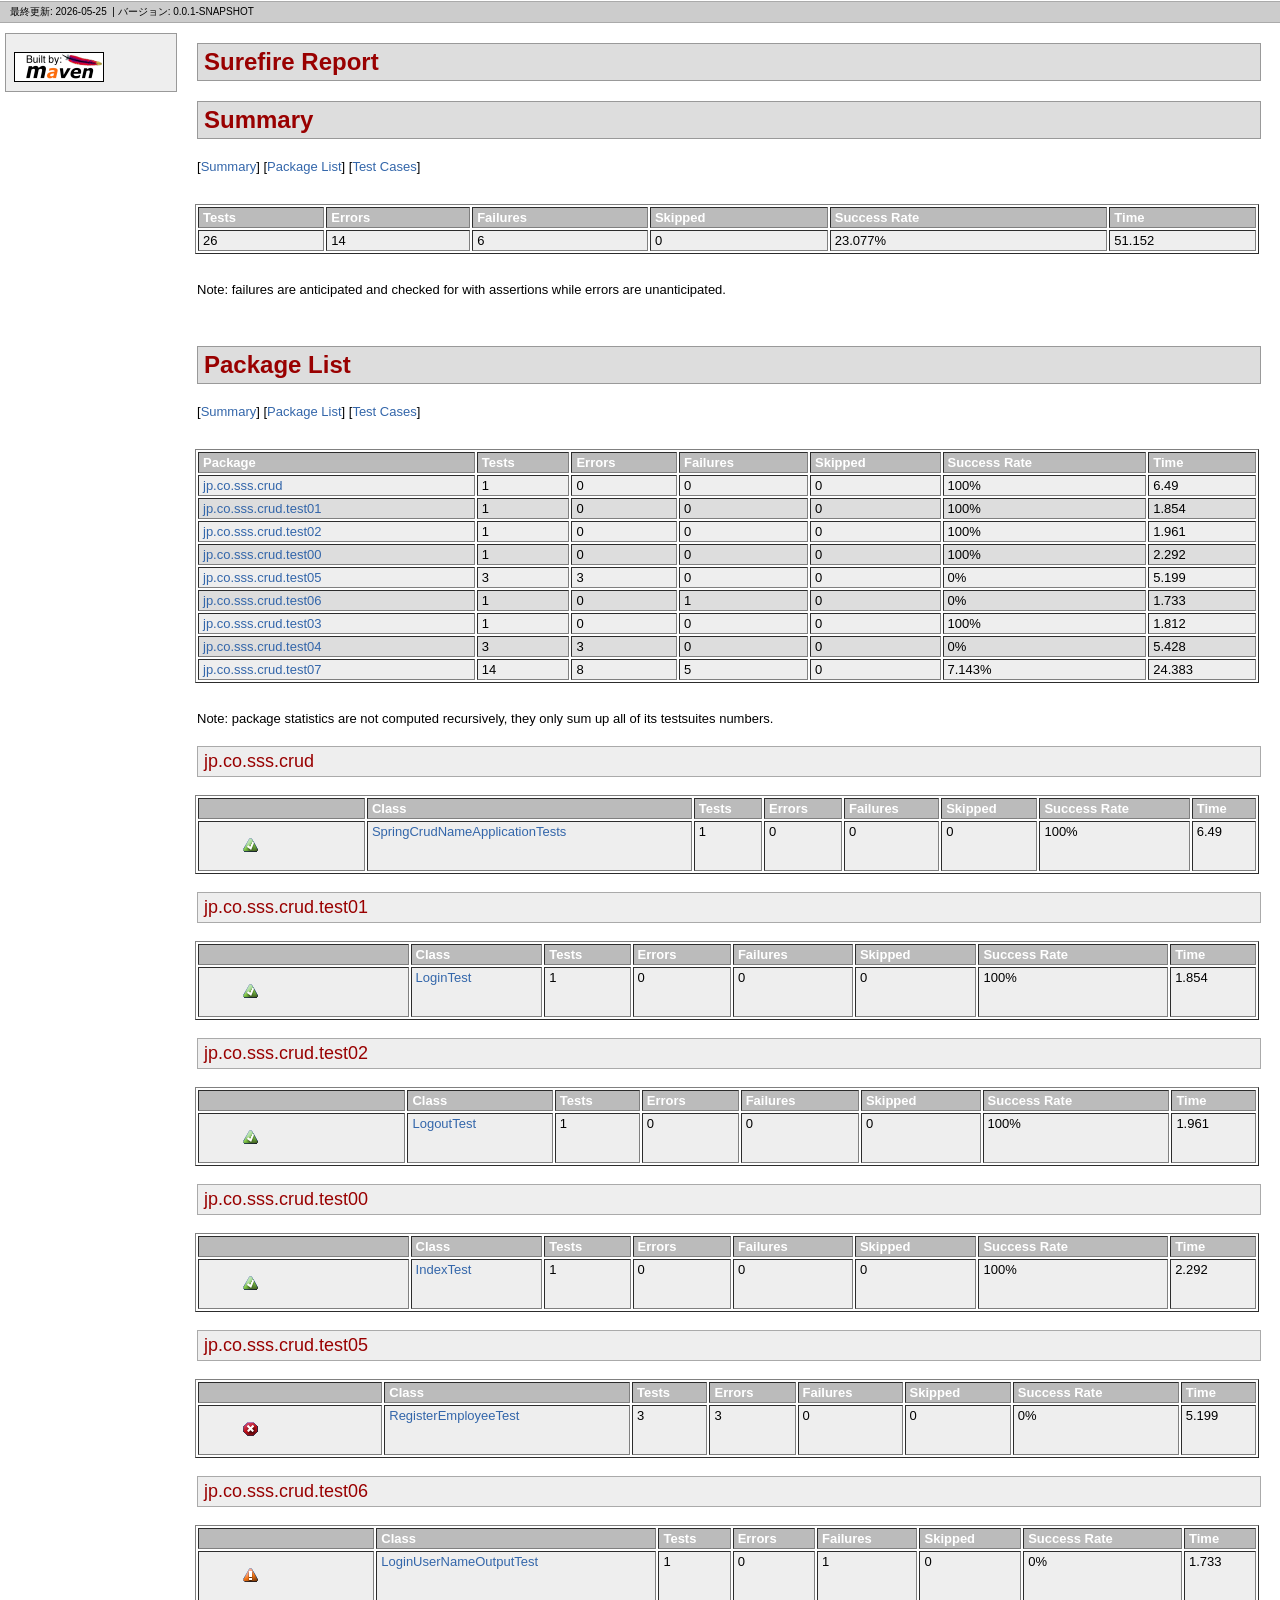
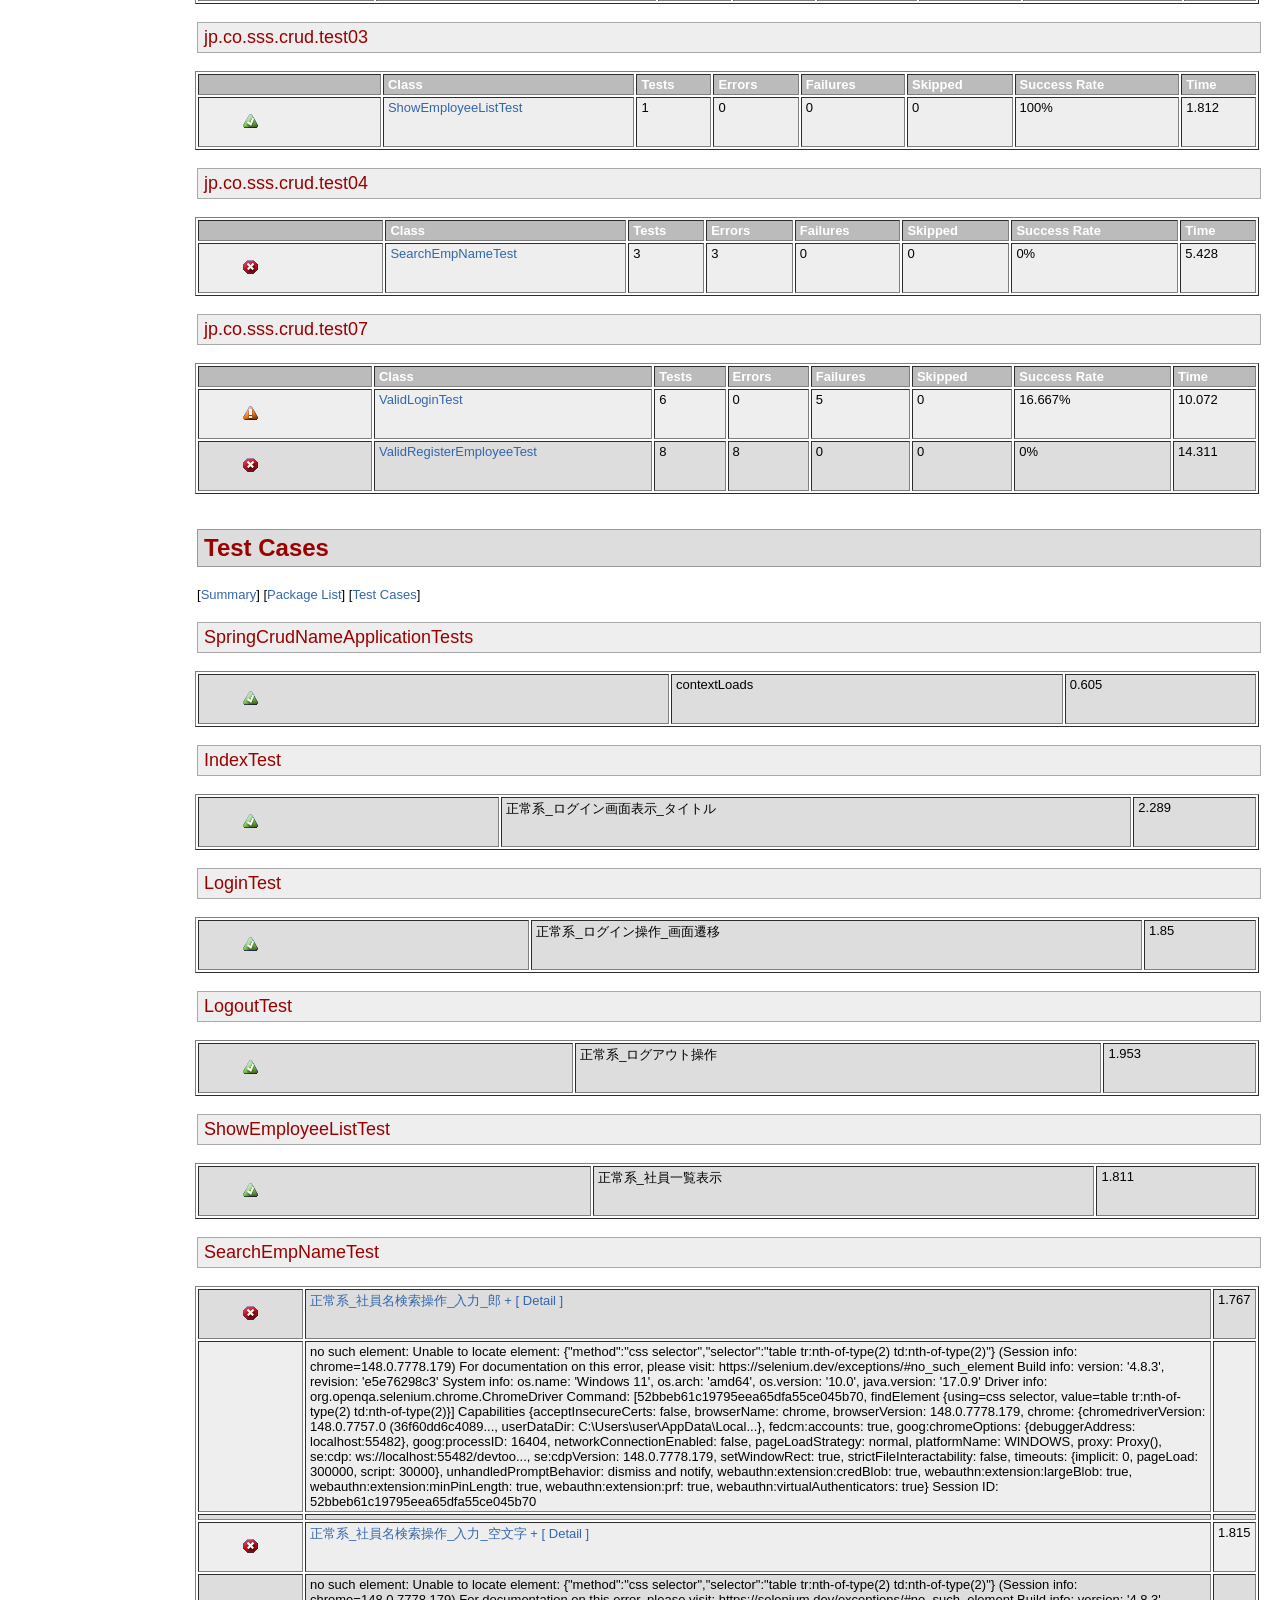
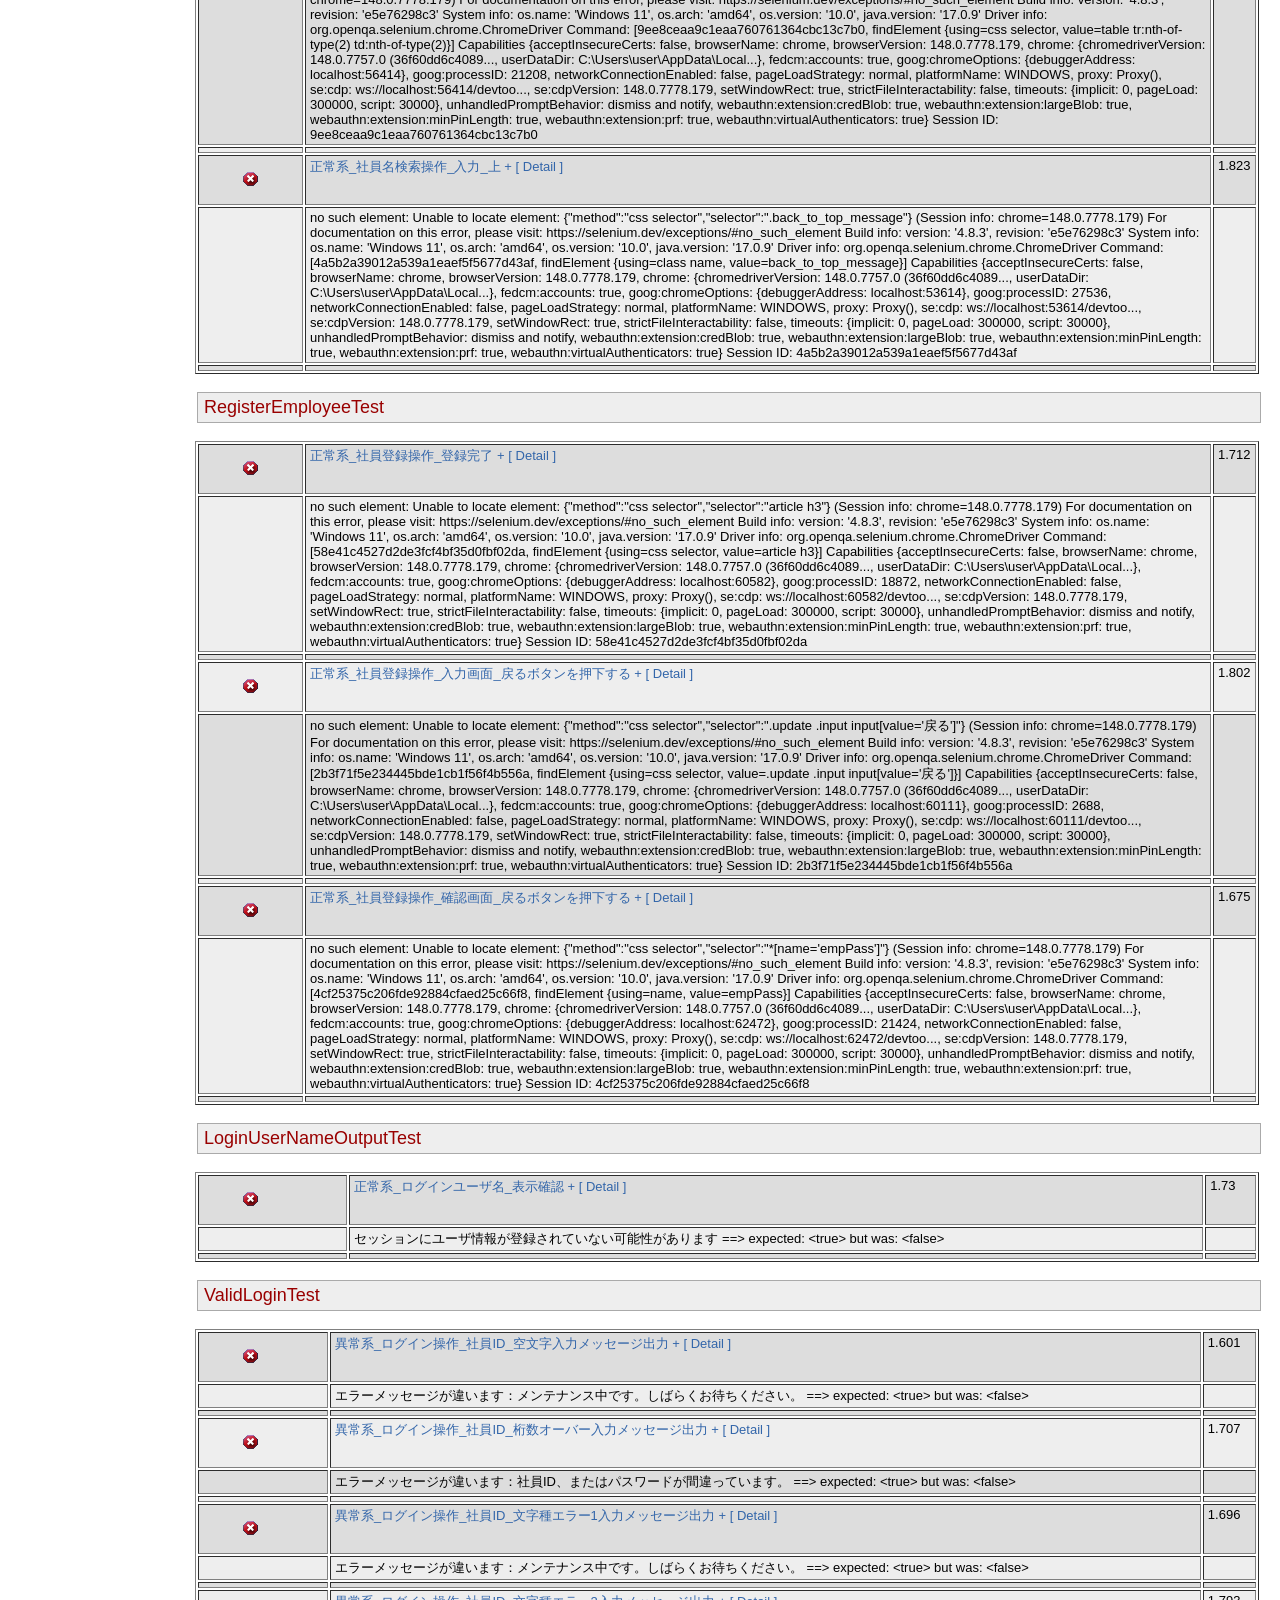
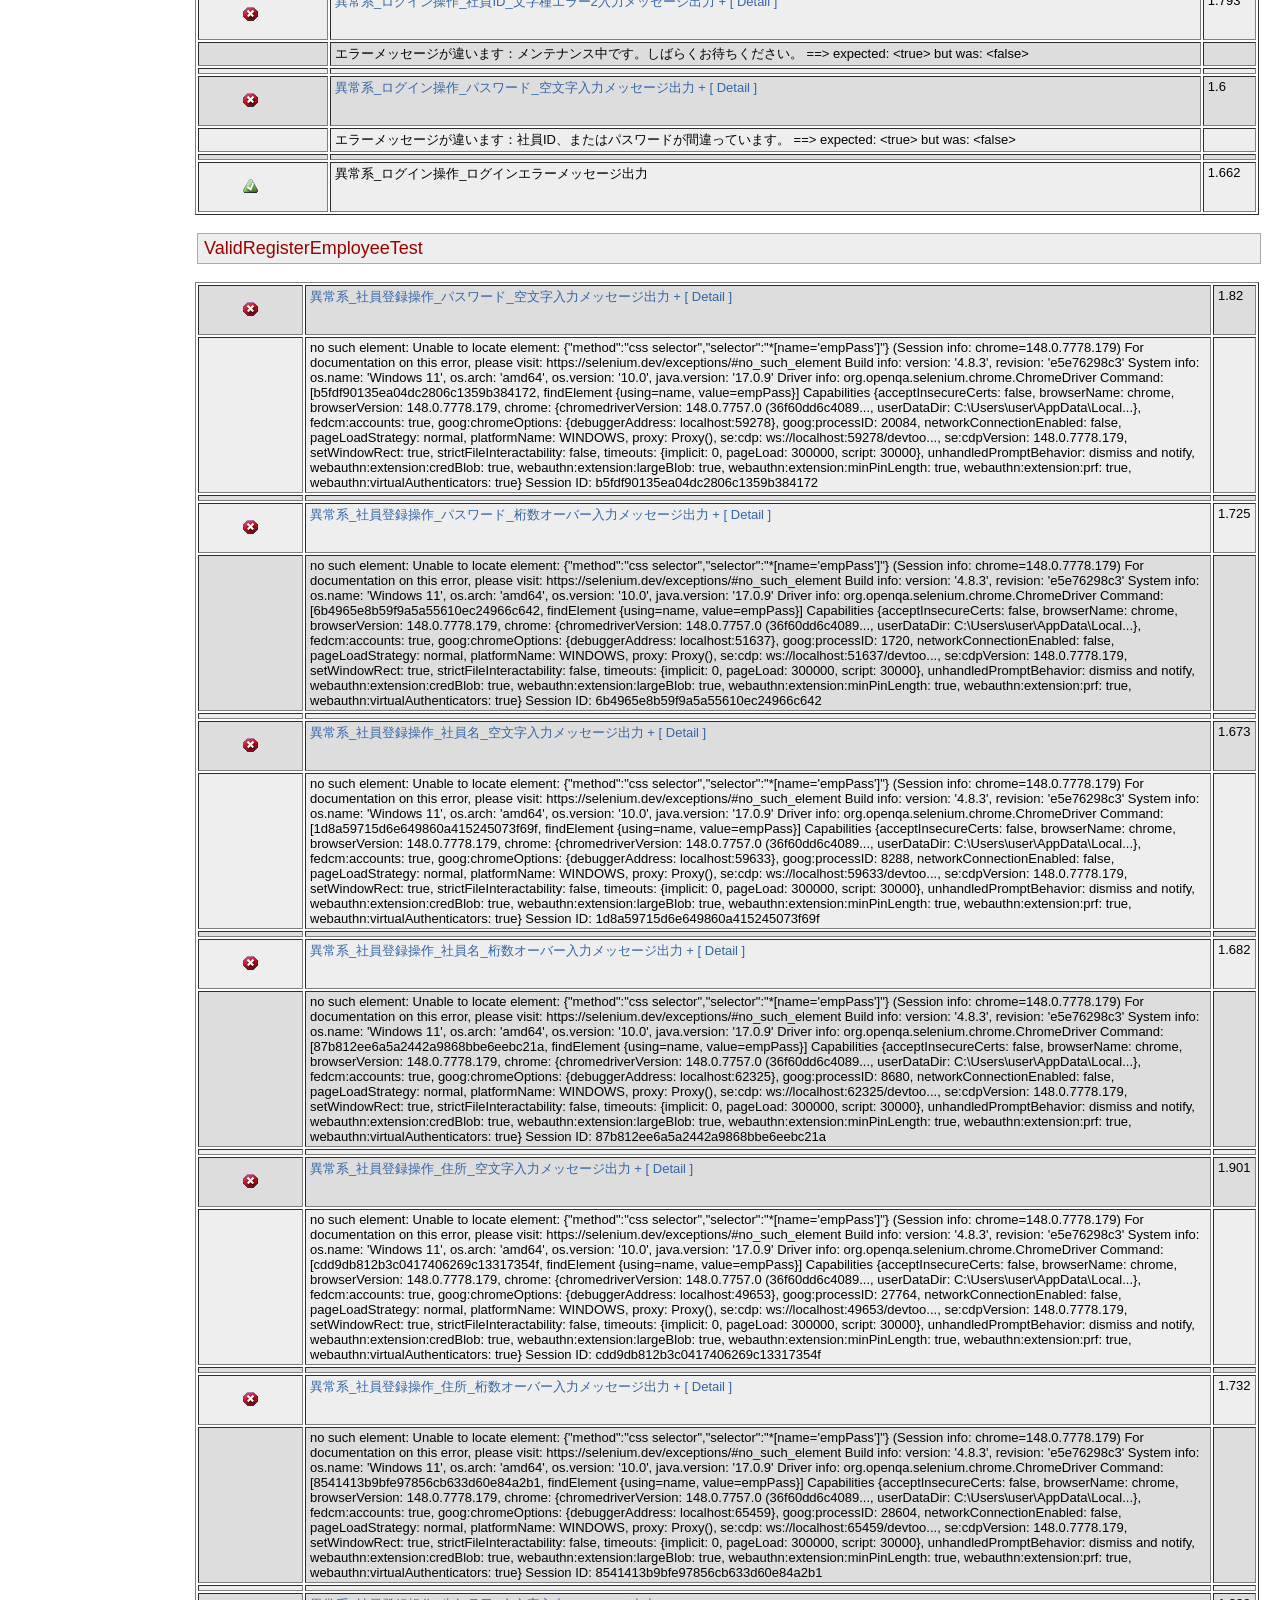
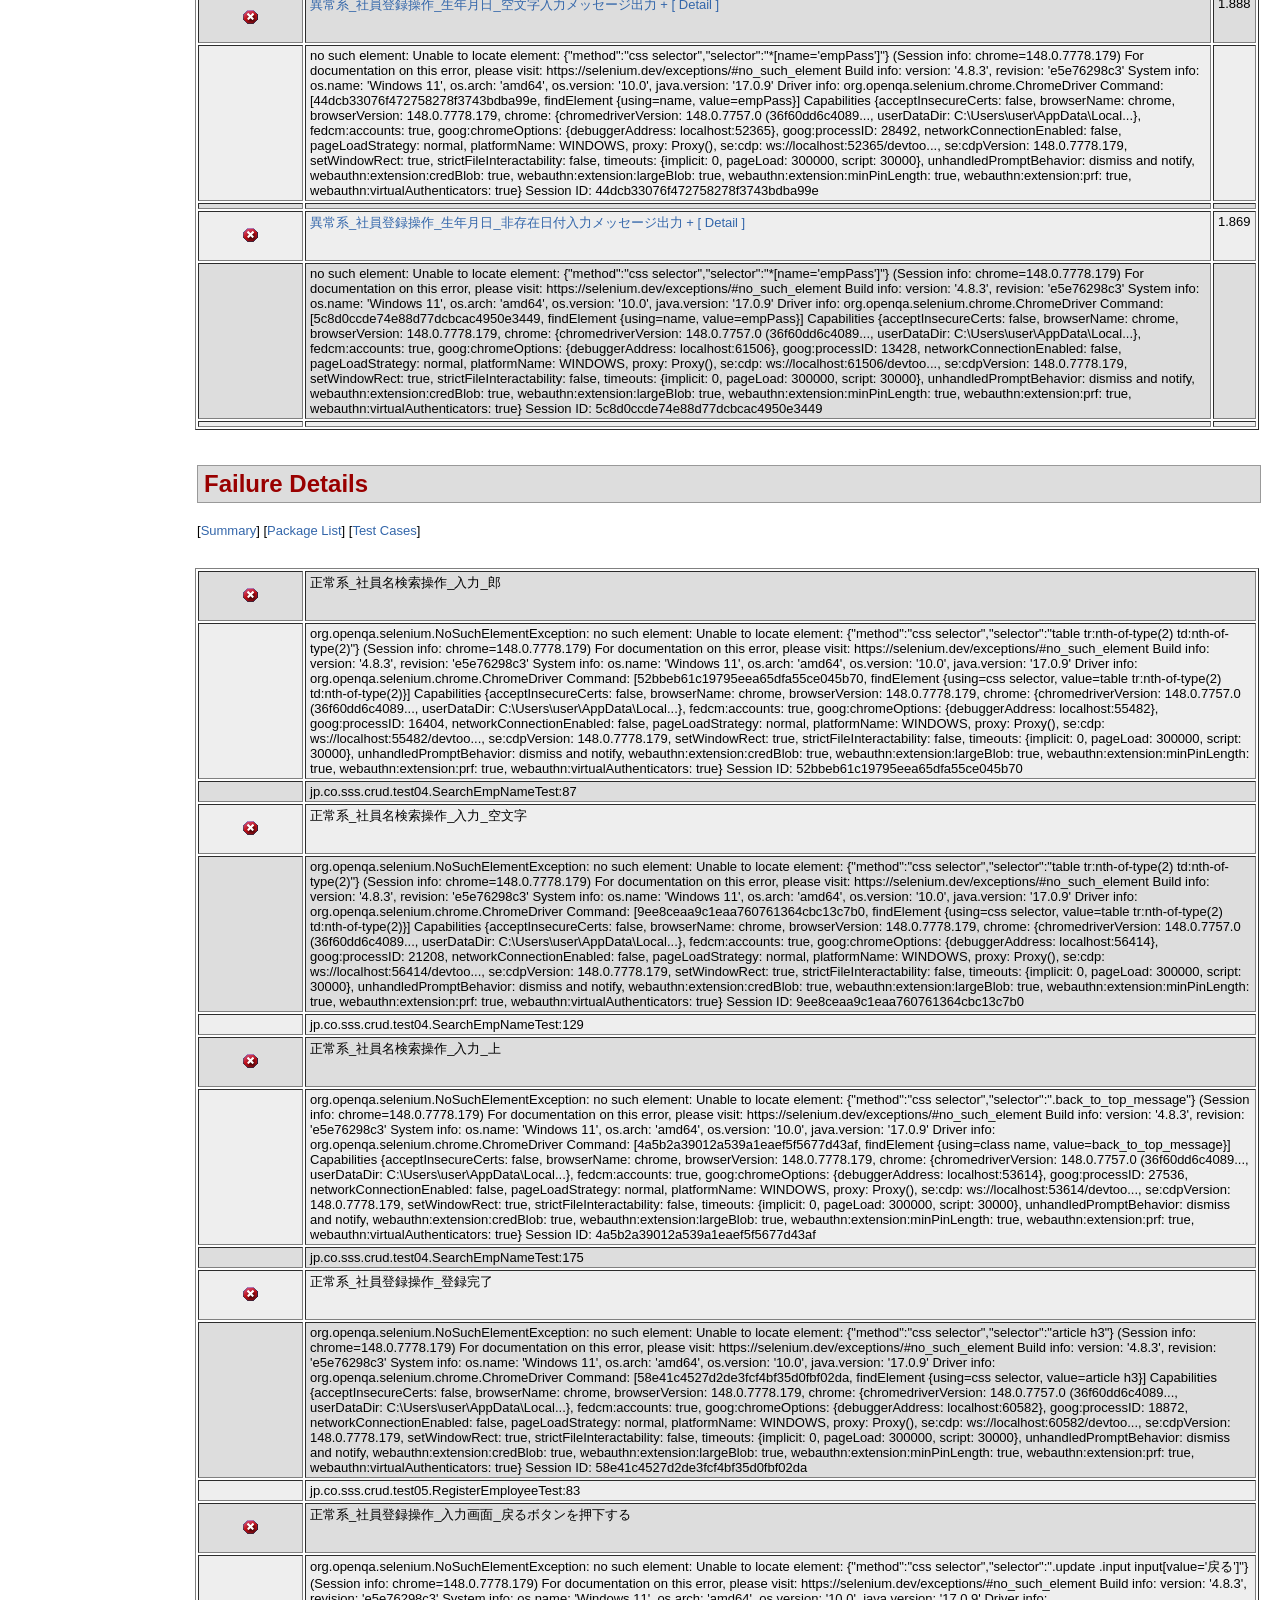
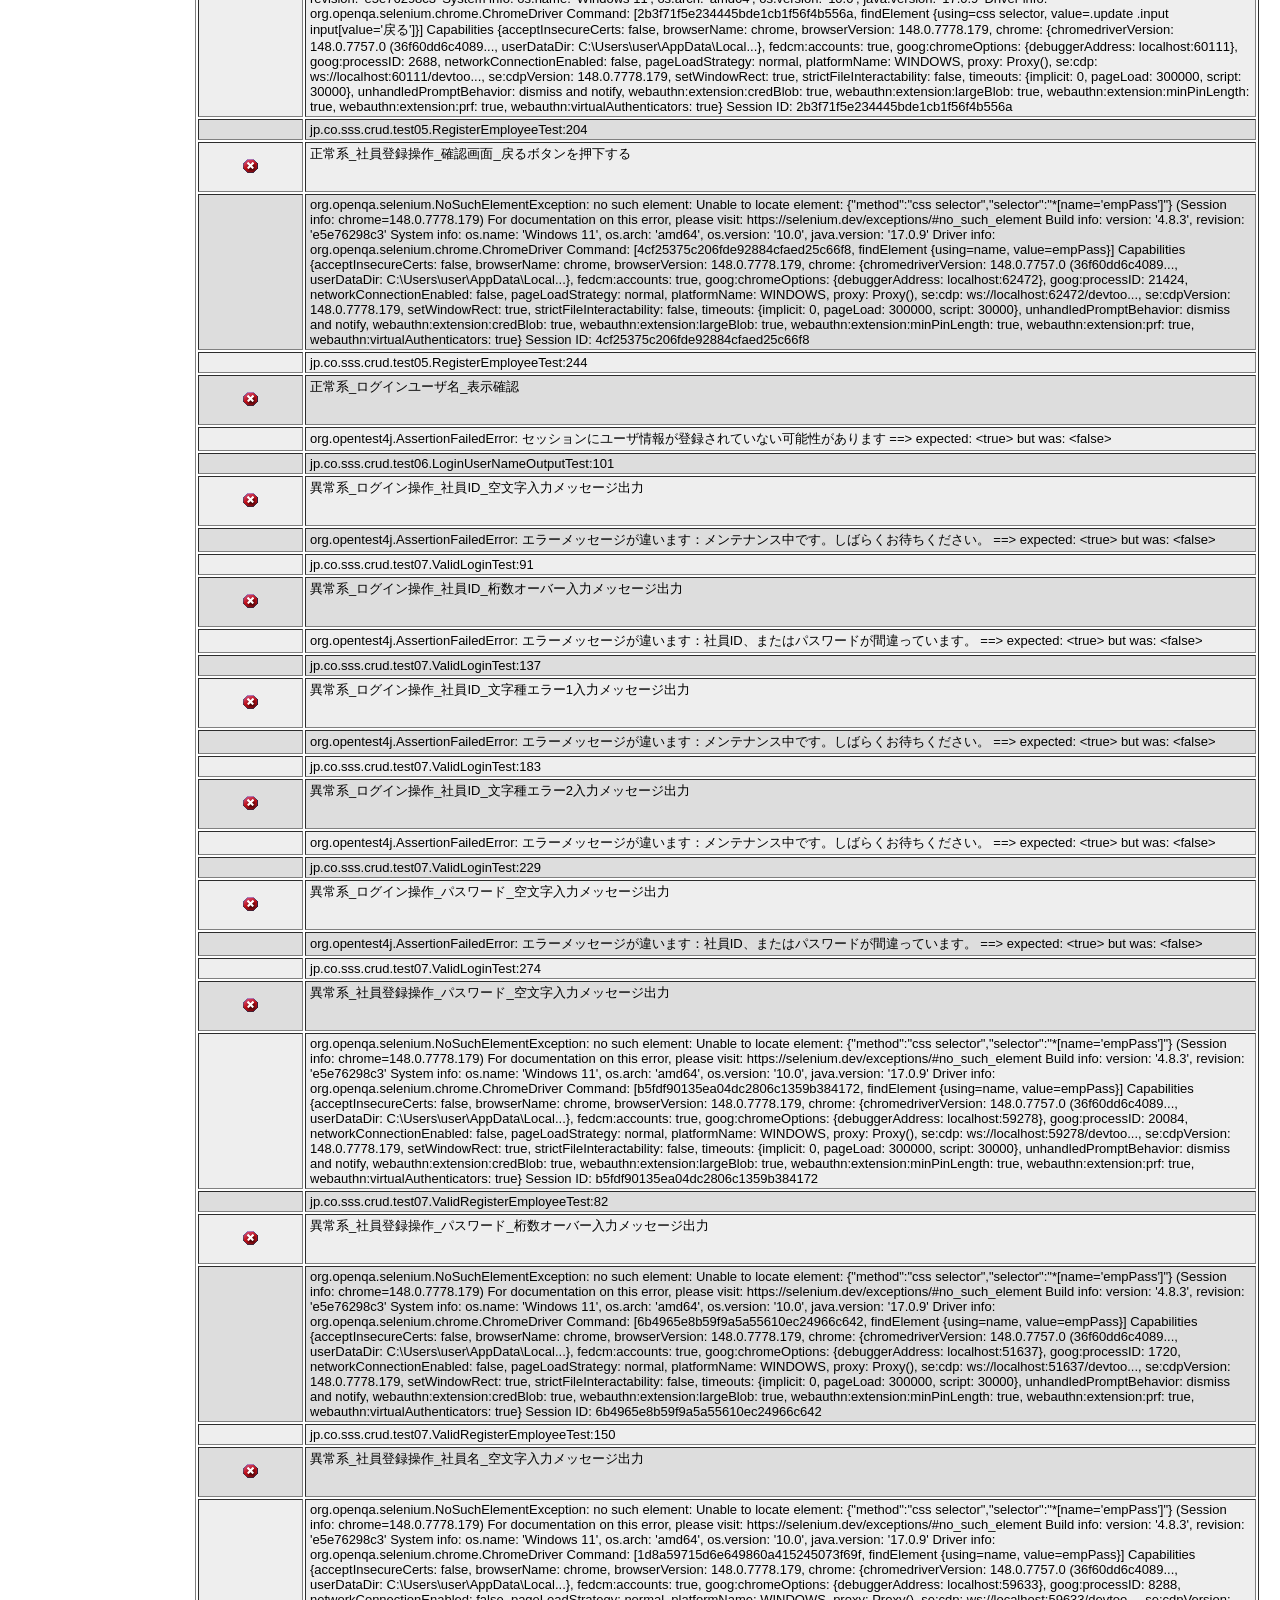
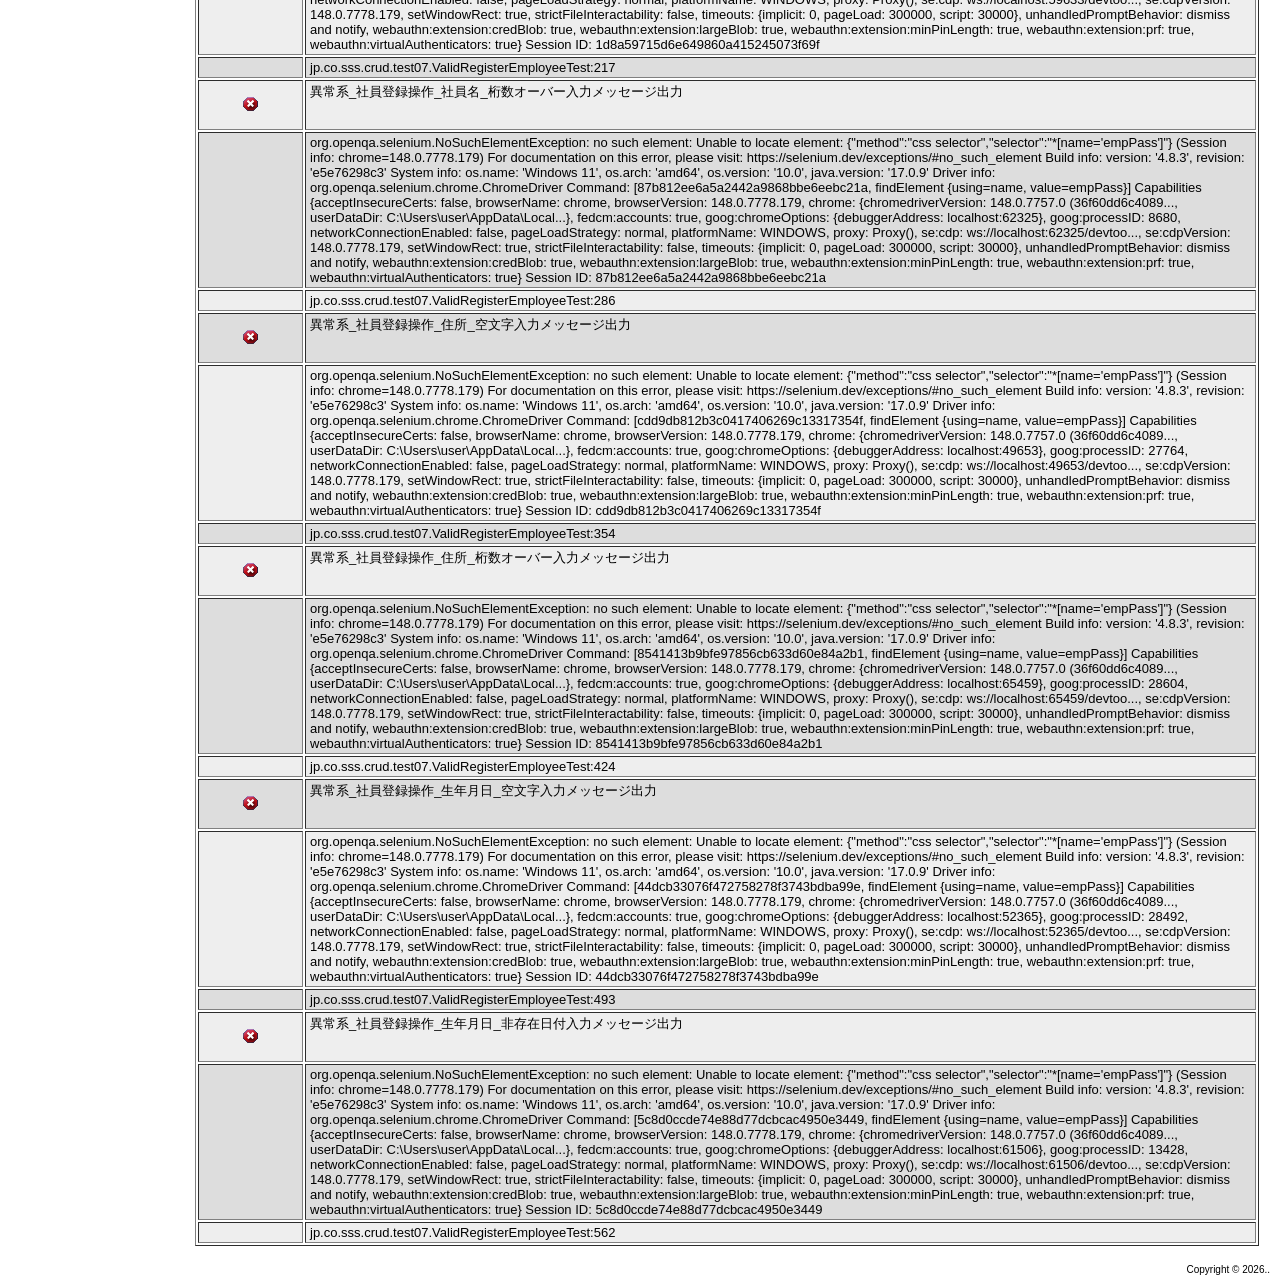
==== commit b7c48987: "社員一覧表示完了 検索…ビューで苦難中" ====
--- a/target/site/surefire-report.html
+++ b/target/site/surefire-report.html
@@ -1,6 +1,6 @@
 <!DOCTYPE html>
 <!--
- | Generated by Apache Maven Doxia Site Renderer 1.9.1 at 2026-05-22
+ | Generated by Apache Maven Doxia Site Renderer 1.9.1 at 2026-05-25
 
  | Rendered using Apache Maven Default Skin
 -->
@@ -23,7 +23,7 @@
     </div>
     <div id="breadcrumbs">
       <div class="xleft">
-        <span id="publishDate">最終更新: 2026-05-22</span>
+        <span id="publishDate">最終更新: 2026-05-25</span>
           &#xA0;| <span id="projectVersion">バージョン: 0.0.1-SNAPSHOT</span>
       </div>
       <div class="xright">      </div>
@@ -73,11 +73,11 @@
 <th>Time</th></tr>
 <tr class="b">
 <td>26</td>
-<td>15</td>
+<td>14</td>
 <td>6</td>
 <td>0</td>
-<td>19.231%</td>
-<td>61.936</td></tr></table><br />
+<td>23.077%</td>
+<td>51.152</td></tr></table><br />
 <p>Note: failures are anticipated and checked for with assertions while errors are unanticipated.</p><br /></section><section>
 <h2><a name="Package_List"></a>Package List</h2><a name="Package_List"></a>
 <p>[<a href="#Summary">Summary</a>] [<a href="#Package_List">Package List</a>] [<a href="#Test_Cases">Test Cases</a>]</p><br />
@@ -97,7 +97,7 @@
 <td>0</td>
 <td>0</td>
 <td>100%</td>
-<td>7.601</td></tr>
+<td>6.49</td></tr>
 <tr class="a">
 <td><a href="#jp.co.sss.crud.test01">jp.co.sss.crud.test01</a></td>
 <td>1</td>
@@ -105,7 +105,7 @@
 <td>0</td>
 <td>0</td>
 <td>100%</td>
-<td>2.212</td></tr>
+<td>1.854</td></tr>
 <tr class="b">
 <td><a href="#jp.co.sss.crud.test02">jp.co.sss.crud.test02</a></td>
 <td>1</td>
@@ -113,7 +113,7 @@
 <td>0</td>
 <td>0</td>
 <td>100%</td>
-<td>2.341</td></tr>
+<td>1.961</td></tr>
 <tr class="a">
 <td><a href="#jp.co.sss.crud.test00">jp.co.sss.crud.test00</a></td>
 <td>1</td>
@@ -121,7 +121,7 @@
 <td>0</td>
 <td>0</td>
 <td>100%</td>
-<td>3.282</td></tr>
+<td>2.292</td></tr>
 <tr class="b">
 <td><a href="#jp.co.sss.crud.test05">jp.co.sss.crud.test05</a></td>
 <td>3</td>
@@ -129,7 +129,7 @@
 <td>0</td>
 <td>0</td>
 <td>0%</td>
-<td>6.785</td></tr>
+<td>5.199</td></tr>
 <tr class="a">
 <td><a href="#jp.co.sss.crud.test06">jp.co.sss.crud.test06</a></td>
 <td>1</td>
@@ -137,15 +137,15 @@
 <td>1</td>
 <td>0</td>
 <td>0%</td>
-<td>2.997</td></tr>
+<td>1.733</td></tr>
 <tr class="b">
 <td><a href="#jp.co.sss.crud.test03">jp.co.sss.crud.test03</a></td>
 <td>1</td>
-<td>1</td>
-<td>0</td>
-<td>0</td>
-<td>0%</td>
-<td>1.96</td></tr>
+<td>0</td>
+<td>0</td>
+<td>0</td>
+<td>100%</td>
+<td>1.812</td></tr>
 <tr class="a">
 <td><a href="#jp.co.sss.crud.test04">jp.co.sss.crud.test04</a></td>
 <td>3</td>
@@ -153,7 +153,7 @@
 <td>0</td>
 <td>0</td>
 <td>0%</td>
-<td>6.026</td></tr>
+<td>5.428</td></tr>
 <tr class="b">
 <td><a href="#jp.co.sss.crud.test07">jp.co.sss.crud.test07</a></td>
 <td>14</td>
@@ -161,7 +161,7 @@
 <td>5</td>
 <td>0</td>
 <td>7.143%</td>
-<td>28.732</td></tr></table><br />
+<td>24.383</td></tr></table><br />
 <p>Note: package statistics are not computed recursively, they only sum up all of its testsuites numbers.</p><section>
 <h3><a name="jp.co.sss.crud"></a>jp.co.sss.crud</h3><a name="jp.co.sss.crud"></a>
 <table border="1" class="bodyTable">
@@ -182,7 +182,7 @@
 <td>0</td>
 <td>0</td>
 <td>100%</td>
-<td>7.601</td></tr></table></section><section>
+<td>6.49</td></tr></table></section><section>
 <h3><a name="jp.co.sss.crud.test01"></a>jp.co.sss.crud.test01</h3><a name="jp.co.sss.crud.test01"></a>
 <table border="1" class="bodyTable">
 <tr class="a">
@@ -202,7 +202,7 @@
 <td>0</td>
 <td>0</td>
 <td>100%</td>
-<td>2.212</td></tr></table></section><section>
+<td>1.854</td></tr></table></section><section>
 <h3><a name="jp.co.sss.crud.test02"></a>jp.co.sss.crud.test02</h3><a name="jp.co.sss.crud.test02"></a>
 <table border="1" class="bodyTable">
 <tr class="a">
@@ -222,7 +222,7 @@
 <td>0</td>
 <td>0</td>
 <td>100%</td>
-<td>2.341</td></tr></table></section><section>
+<td>1.961</td></tr></table></section><section>
 <h3><a name="jp.co.sss.crud.test00"></a>jp.co.sss.crud.test00</h3><a name="jp.co.sss.crud.test00"></a>
 <table border="1" class="bodyTable">
 <tr class="a">
@@ -242,7 +242,7 @@
 <td>0</td>
 <td>0</td>
 <td>100%</td>
-<td>3.282</td></tr></table></section><section>
+<td>2.292</td></tr></table></section><section>
 <h3><a name="jp.co.sss.crud.test05"></a>jp.co.sss.crud.test05</h3><a name="jp.co.sss.crud.test05"></a>
 <table border="1" class="bodyTable">
 <tr class="a">
@@ -262,7 +262,7 @@
 <td>0</td>
 <td>0</td>
 <td>0%</td>
-<td>6.785</td></tr></table></section><section>
+<td>5.199</td></tr></table></section><section>
 <h3><a name="jp.co.sss.crud.test06"></a>jp.co.sss.crud.test06</h3><a name="jp.co.sss.crud.test06"></a>
 <table border="1" class="bodyTable">
 <tr class="a">
@@ -282,7 +282,7 @@
 <td>1</td>
 <td>0</td>
 <td>0%</td>
-<td>2.997</td></tr></table></section><section>
+<td>1.733</td></tr></table></section><section>
 <h3><a name="jp.co.sss.crud.test03"></a>jp.co.sss.crud.test03</h3><a name="jp.co.sss.crud.test03"></a>
 <table border="1" class="bodyTable">
 <tr class="a">
@@ -295,14 +295,14 @@
 <th>Success Rate</th>
 <th>Time</th></tr>
 <tr class="b">
-<td><a href="#jp.co.sss.crud.test03.ShowEmployeeListTest"><figure><img src="images/icon_error_sml.gif" alt="" /></figure></a></td>
+<td><a href="#jp.co.sss.crud.test03.ShowEmployeeListTest"><figure><img src="images/icon_success_sml.gif" alt="" /></figure></a></td>
 <td><a href="#jp.co.sss.crud.test03.ShowEmployeeListTest">ShowEmployeeListTest</a></td>
 <td>1</td>
-<td>1</td>
-<td>0</td>
-<td>0</td>
-<td>0%</td>
-<td>1.96</td></tr></table></section><section>
+<td>0</td>
+<td>0</td>
+<td>0</td>
+<td>100%</td>
+<td>1.812</td></tr></table></section><section>
 <h3><a name="jp.co.sss.crud.test04"></a>jp.co.sss.crud.test04</h3><a name="jp.co.sss.crud.test04"></a>
 <table border="1" class="bodyTable">
 <tr class="a">
@@ -322,7 +322,7 @@
 <td>0</td>
 <td>0</td>
 <td>0%</td>
-<td>6.026</td></tr></table></section><section>
+<td>5.428</td></tr></table></section><section>
 <h3><a name="jp.co.sss.crud.test07"></a>jp.co.sss.crud.test07</h3><a name="jp.co.sss.crud.test07"></a>
 <table border="1" class="bodyTable">
 <tr class="a">
@@ -342,7 +342,7 @@
 <td>5</td>
 <td>0</td>
 <td>16.667%</td>
-<td>13.591</td></tr>
+<td>10.072</td></tr>
 <tr class="a">
 <td><a href="#jp.co.sss.crud.test07.ValidRegisterEmployeeTest"><figure><img src="images/icon_error_sml.gif" alt="" /></figure></a></td>
 <td><a href="#jp.co.sss.crud.test07.ValidRegisterEmployeeTest">ValidRegisterEmployeeTest</a></td>
@@ -351,7 +351,7 @@
 <td>0</td>
 <td>0</td>
 <td>0%</td>
-<td>15.141</td></tr></table></section><br /></section><section>
+<td>14.311</td></tr></table></section><br /></section><section>
 <h2><a name="Test_Cases"></a>Test Cases</h2><a name="Test_Cases"></a>
 <p>[<a href="#Summary">Summary</a>] [<a href="#Package_List">Package List</a>] [<a href="#Test_Cases">Test Cases</a>]</p><section>
 <h3><a name="SpringCrudNameApplicationTests"></a>SpringCrudNameApplicationTests</h3><a name="jp.co.sss.crud.SpringCrudNameApplicationTests"></a>
@@ -359,59 +359,65 @@
 <tr class="a">
 <td><figure><img src="images/icon_success_sml.gif" alt="" /></figure></td>
 <td><a name="TC_jp.co.sss.crud.SpringCrudNameApplicationTests.contextLoads"></a>contextLoads</td>
-<td>0.797</td></tr></table></section><section>
+<td>0.605</td></tr></table></section><section>
 <h3><a name="IndexTest"></a>IndexTest</h3><a name="jp.co.sss.crud.test00.IndexTest"></a>
 <table border="1" class="bodyTable">
 <tr class="a">
 <td><figure><img src="images/icon_success_sml.gif" alt="" /></figure></td>
 <td><a name="TC_jp.co.sss.crud.test00.IndexTest.__"></a>&#x6b63;&#x5e38;&#x7cfb;_&#x30ed;&#x30b0;&#x30a4;&#x30f3;&#x753b;&#x9762;&#x8868;&#x793a;_&#x30bf;&#x30a4;&#x30c8;&#x30eb;</td>
-<td>3.278</td></tr></table></section><section>
+<td>2.289</td></tr></table></section><section>
 <h3><a name="LoginTest"></a>LoginTest</h3><a name="jp.co.sss.crud.test01.LoginTest"></a>
 <table border="1" class="bodyTable">
 <tr class="a">
 <td><figure><img src="images/icon_success_sml.gif" alt="" /></figure></td>
 <td><a name="TC_jp.co.sss.crud.test01.LoginTest.__"></a>&#x6b63;&#x5e38;&#x7cfb;_&#x30ed;&#x30b0;&#x30a4;&#x30f3;&#x64cd;&#x4f5c;_&#x753b;&#x9762;&#x9077;&#x79fb;</td>
-<td>2.211</td></tr></table></section><section>
+<td>1.85</td></tr></table></section><section>
 <h3><a name="LogoutTest"></a>LogoutTest</h3><a name="jp.co.sss.crud.test02.LogoutTest"></a>
 <table border="1" class="bodyTable">
 <tr class="a">
 <td><figure><img src="images/icon_success_sml.gif" alt="" /></figure></td>
 <td><a name="TC_jp.co.sss.crud.test02.LogoutTest._"></a>&#x6b63;&#x5e38;&#x7cfb;_&#x30ed;&#x30b0;&#x30a2;&#x30a6;&#x30c8;&#x64cd;&#x4f5c;</td>
-<td>2.336</td></tr></table></section><section>
+<td>1.953</td></tr></table></section><section>
 <h3><a name="ShowEmployeeListTest"></a>ShowEmployeeListTest</h3><a name="jp.co.sss.crud.test03.ShowEmployeeListTest"></a>
 <table border="1" class="bodyTable">
 <tr class="a">
-<td><a href="#jp.co.sss.crud.test03.ShowEmployeeListTest._"><figure><img src="images/icon_error_sml.gif" alt="" /></figure></a></td>
-<td><a name="TC_jp.co.sss.crud.test03.ShowEmployeeListTest._"></a><a href="#jp.co.sss.crud.test03.ShowEmployeeListTest._">&#x6b63;&#x5e38;&#x7cfb;_&#x793e;&#x54e1;&#x4e00;&#x89a7;&#x8868;&#x793a;</a>
-<div class="detailToggle" style="display:inline"><a href="javascript:toggleDisplay('jp.co.sss.crud.test03.ShowEmployeeListTest._');"><span style="display:inline;" id="jp.co.sss.crud.test03.ShowEmployeeListTest._-off"> + </span><span style="display:none;" id="jp.co.sss.crud.test03.ShowEmployeeListTest._-on"> - </span>[ Detail ]</a></div></td>
-<td>1.945</td></tr>
-<tr class="b">
-<td></td>
-<td>no such element: Unable to locate element: {&quot;method&quot;:&quot;css selector&quot;,&quot;selector&quot;:&quot;table tr:nth-of-type(4) td:nth-of-type(1)&quot;}
-  (Session info: chrome=148.0.7778.179)
-For documentation on this error, please visit: https://selenium.dev/exceptions/#no_such_element
-Build info: version: '4.8.3', revision: 'e5e76298c3'
-System info: os.name: 'Windows 11', os.arch: 'amd64', os.version: '10.0', java.version: '17.0.9'
-Driver info: org.openqa.selenium.chrome.ChromeDriver
-Command: [690e28afe0a1798b652cb3e9dbfae5f2, findElement {using=css selector, value=table tr:nth-of-type(4) td:nth-of-type(1)}]
-Capabilities {acceptInsecureCerts: false, browserName: chrome, browserVersion: 148.0.7778.179, chrome: {chromedriverVersion: 148.0.7757.0 (36f60dd6c4089..., userDataDir: C:\Users\user\AppData\Local...}, fedcm:accounts: true, goog:chromeOptions: {debuggerAddress: localhost:62653}, goog:processID: 20044, networkConnectionEnabled: false, pageLoadStrategy: normal, platformName: WINDOWS, proxy: Proxy(), se:cdp: ws://localhost:62653/devtoo..., se:cdpVersion: 148.0.7778.179, setWindowRect: true, strictFileInteractability: false, timeouts: {implicit: 0, pageLoad: 300000, script: 30000}, unhandledPromptBehavior: dismiss and notify, webauthn:extension:credBlob: true, webauthn:extension:largeBlob: true, webauthn:extension:minPinLength: true, webauthn:extension:prf: true, webauthn:virtualAuthenticators: true}
-Session ID: 690e28afe0a1798b652cb3e9dbfae5f2</td>
-<td></td></tr>
-<tr class="a">
-<td></td>
-<td>
-<div id="jp.co.sss.crud.test03.ShowEmployeeListTest._-error" style="display:none;">
+<td><figure><img src="images/icon_success_sml.gif" alt="" /></figure></td>
+<td><a name="TC_jp.co.sss.crud.test03.ShowEmployeeListTest._"></a>&#x6b63;&#x5e38;&#x7cfb;_&#x793e;&#x54e1;&#x4e00;&#x89a7;&#x8868;&#x793a;</td>
+<td>1.811</td></tr></table></section><section>
+<h3><a name="SearchEmpNameTest"></a>SearchEmpNameTest</h3><a name="jp.co.sss.crud.test04.SearchEmpNameTest"></a>
+<table border="1" class="bodyTable">
+<tr class="a">
+<td><a href="#jp.co.sss.crud.test04.SearchEmpNameTest.___"><figure><img src="images/icon_error_sml.gif" alt="" /></figure></a></td>
+<td><a name="TC_jp.co.sss.crud.test04.SearchEmpNameTest.___"></a><a href="#jp.co.sss.crud.test04.SearchEmpNameTest.___">&#x6b63;&#x5e38;&#x7cfb;_&#x793e;&#x54e1;&#x540d;&#x691c;&#x7d22;&#x64cd;&#x4f5c;_&#x5165;&#x529b;_&#x90ce;</a>
+<div class="detailToggle" style="display:inline"><a href="javascript:toggleDisplay('jp.co.sss.crud.test04.SearchEmpNameTest.___');"><span style="display:inline;" id="jp.co.sss.crud.test04.SearchEmpNameTest.___-off"> + </span><span style="display:none;" id="jp.co.sss.crud.test04.SearchEmpNameTest.___-on"> - </span>[ Detail ]</a></div></td>
+<td>1.767</td></tr>
+<tr class="b">
+<td></td>
+<td>no such element: Unable to locate element: {&quot;method&quot;:&quot;css selector&quot;,&quot;selector&quot;:&quot;table tr:nth-of-type(2) td:nth-of-type(2)&quot;}
+  (Session info: chrome=148.0.7778.179)
+For documentation on this error, please visit: https://selenium.dev/exceptions/#no_such_element
+Build info: version: '4.8.3', revision: 'e5e76298c3'
+System info: os.name: 'Windows 11', os.arch: 'amd64', os.version: '10.0', java.version: '17.0.9'
+Driver info: org.openqa.selenium.chrome.ChromeDriver
+Command: [52bbeb61c19795eea65dfa55ce045b70, findElement {using=css selector, value=table tr:nth-of-type(2) td:nth-of-type(2)}]
+Capabilities {acceptInsecureCerts: false, browserName: chrome, browserVersion: 148.0.7778.179, chrome: {chromedriverVersion: 148.0.7757.0 (36f60dd6c4089..., userDataDir: C:\Users\user\AppData\Local...}, fedcm:accounts: true, goog:chromeOptions: {debuggerAddress: localhost:55482}, goog:processID: 16404, networkConnectionEnabled: false, pageLoadStrategy: normal, platformName: WINDOWS, proxy: Proxy(), se:cdp: ws://localhost:55482/devtoo..., se:cdpVersion: 148.0.7778.179, setWindowRect: true, strictFileInteractability: false, timeouts: {implicit: 0, pageLoad: 300000, script: 30000}, unhandledPromptBehavior: dismiss and notify, webauthn:extension:credBlob: true, webauthn:extension:largeBlob: true, webauthn:extension:minPinLength: true, webauthn:extension:prf: true, webauthn:virtualAuthenticators: true}
+Session ID: 52bbeb61c19795eea65dfa55ce045b70</td>
+<td></td></tr>
+<tr class="a">
+<td></td>
+<td>
+<div id="jp.co.sss.crud.test04.SearchEmpNameTest.___-error" style="display:none;">
 <div>
 <pre>org.openqa.selenium.NoSuchElementException: 
-no such element: Unable to locate element: {&quot;method&quot;:&quot;css selector&quot;,&quot;selector&quot;:&quot;table tr:nth-of-type(4) td:nth-of-type(1)&quot;}
-  (Session info: chrome=148.0.7778.179)
-For documentation on this error, please visit: https://selenium.dev/exceptions/#no_such_element
-Build info: version: '4.8.3', revision: 'e5e76298c3'
-System info: os.name: 'Windows 11', os.arch: 'amd64', os.version: '10.0', java.version: '17.0.9'
-Driver info: org.openqa.selenium.chrome.ChromeDriver
-Command: [690e28afe0a1798b652cb3e9dbfae5f2, findElement {using=css selector, value=table tr:nth-of-type(4) td:nth-of-type(1)}]
-Capabilities {acceptInsecureCerts: false, browserName: chrome, browserVersion: 148.0.7778.179, chrome: {chromedriverVersion: 148.0.7757.0 (36f60dd6c4089..., userDataDir: C:\Users\user\AppData\Local...}, fedcm:accounts: true, goog:chromeOptions: {debuggerAddress: localhost:62653}, goog:processID: 20044, networkConnectionEnabled: false, pageLoadStrategy: normal, platformName: WINDOWS, proxy: Proxy(), se:cdp: ws://localhost:62653/devtoo..., se:cdpVersion: 148.0.7778.179, setWindowRect: true, strictFileInteractability: false, timeouts: {implicit: 0, pageLoad: 300000, script: 30000}, unhandledPromptBehavior: dismiss and notify, webauthn:extension:credBlob: true, webauthn:extension:largeBlob: true, webauthn:extension:minPinLength: true, webauthn:extension:prf: true, webauthn:virtualAuthenticators: true}
-Session ID: 690e28afe0a1798b652cb3e9dbfae5f2
+no such element: Unable to locate element: {&quot;method&quot;:&quot;css selector&quot;,&quot;selector&quot;:&quot;table tr:nth-of-type(2) td:nth-of-type(2)&quot;}
+  (Session info: chrome=148.0.7778.179)
+For documentation on this error, please visit: https://selenium.dev/exceptions/#no_such_element
+Build info: version: '4.8.3', revision: 'e5e76298c3'
+System info: os.name: 'Windows 11', os.arch: 'amd64', os.version: '10.0', java.version: '17.0.9'
+Driver info: org.openqa.selenium.chrome.ChromeDriver
+Command: [52bbeb61c19795eea65dfa55ce045b70, findElement {using=css selector, value=table tr:nth-of-type(2) td:nth-of-type(2)}]
+Capabilities {acceptInsecureCerts: false, browserName: chrome, browserVersion: 148.0.7778.179, chrome: {chromedriverVersion: 148.0.7757.0 (36f60dd6c4089..., userDataDir: C:\Users\user\AppData\Local...}, fedcm:accounts: true, goog:chromeOptions: {debuggerAddress: localhost:55482}, goog:processID: 16404, networkConnectionEnabled: false, pageLoadStrategy: normal, platformName: WINDOWS, proxy: Proxy(), se:cdp: ws://localhost:55482/devtoo..., se:cdpVersion: 148.0.7778.179, setWindowRect: true, strictFileInteractability: false, timeouts: {implicit: 0, pageLoad: 300000, script: 30000}, unhandledPromptBehavior: dismiss and notify, webauthn:extension:credBlob: true, webauthn:extension:largeBlob: true, webauthn:extension:minPinLength: true, webauthn:extension:prf: true, webauthn:virtualAuthenticators: true}
+Session ID: 52bbeb61c19795eea65dfa55ce045b70
 	at java.base/jdk.internal.reflect.NativeConstructorAccessorImpl.newInstance0(Native Method)
 	at java.base/jdk.internal.reflect.NativeConstructorAccessorImpl.newInstance(NativeConstructorAccessorImpl.java:77)
 	at java.base/jdk.internal.reflect.DelegatingConstructorAccessorImpl.newInstance(DelegatingConstructorAccessorImpl.java:45)
@@ -428,7 +434,7 @@
 	at org.openqa.selenium.remote.ElementLocation.findElement(ElementLocation.java:60)
 	at org.openqa.selenium.remote.RemoteWebDriver.findElement(RemoteWebDriver.java:352)
 	at org.openqa.selenium.remote.RemoteWebDriver.findElement(RemoteWebDriver.java:344)
-	at jp.co.sss.crud.test03.ShowEmployeeListTest.&#x6b63;&#x5e38;&#x7cfb;_&#x793e;&#x54e1;&#x4e00;&#x89a7;&#x8868;&#x793a;(ShowEmployeeListTest.java:72)
+	at jp.co.sss.crud.test04.SearchEmpNameTest.&#x6b63;&#x5e38;&#x7cfb;_&#x793e;&#x54e1;&#x540d;&#x691c;&#x7d22;&#x64cd;&#x4f5c;_&#x5165;&#x529b;_&#x90ce;(SearchEmpNameTest.java:87)
 	at java.base/jdk.internal.reflect.NativeMethodAccessorImpl.invoke0(Native Method)
 	at java.base/jdk.internal.reflect.NativeMethodAccessorImpl.invoke(NativeMethodAccessorImpl.java:77)
 	at java.base/jdk.internal.reflect.DelegatingMethodAccessorImpl.invoke(DelegatingMethodAccessorImpl.java:43)
@@ -501,41 +507,39 @@
 	at org.apache.maven.surefire.booter.ForkedBooter.run(ForkedBooter.java:507)
 	at org.apache.maven.surefire.booter.ForkedBooter.main(ForkedBooter.java:495)
 </pre></div></div></td>
-<td></td></tr></table></section><section>
-<h3><a name="SearchEmpNameTest"></a>SearchEmpNameTest</h3><a name="jp.co.sss.crud.test04.SearchEmpNameTest"></a>
-<table border="1" class="bodyTable">
-<tr class="a">
+<td></td></tr>
+<tr class="b">
 <td><a href="#jp.co.sss.crud.test04.SearchEmpNameTest.___"><figure><img src="images/icon_error_sml.gif" alt="" /></figure></a></td>
-<td><a name="TC_jp.co.sss.crud.test04.SearchEmpNameTest.___"></a><a href="#jp.co.sss.crud.test04.SearchEmpNameTest.___">&#x6b63;&#x5e38;&#x7cfb;_&#x793e;&#x54e1;&#x540d;&#x691c;&#x7d22;&#x64cd;&#x4f5c;_&#x5165;&#x529b;_&#x90ce;</a>
+<td><a name="TC_jp.co.sss.crud.test04.SearchEmpNameTest.___"></a><a href="#jp.co.sss.crud.test04.SearchEmpNameTest.___">&#x6b63;&#x5e38;&#x7cfb;_&#x793e;&#x54e1;&#x540d;&#x691c;&#x7d22;&#x64cd;&#x4f5c;_&#x5165;&#x529b;_&#x7a7a;&#x6587;&#x5b57;</a>
 <div class="detailToggle" style="display:inline"><a href="javascript:toggleDisplay('jp.co.sss.crud.test04.SearchEmpNameTest.___');"><span style="display:inline;" id="jp.co.sss.crud.test04.SearchEmpNameTest.___-off"> + </span><span style="display:none;" id="jp.co.sss.crud.test04.SearchEmpNameTest.___-on"> - </span>[ Detail ]</a></div></td>
-<td>1.885</td></tr>
-<tr class="b">
-<td></td>
-<td>no such element: Unable to locate element: {&quot;method&quot;:&quot;css selector&quot;,&quot;selector&quot;:&quot;*[name='empName']&quot;}
-  (Session info: chrome=148.0.7778.179)
-For documentation on this error, please visit: https://selenium.dev/exceptions/#no_such_element
-Build info: version: '4.8.3', revision: 'e5e76298c3'
-System info: os.name: 'Windows 11', os.arch: 'amd64', os.version: '10.0', java.version: '17.0.9'
-Driver info: org.openqa.selenium.chrome.ChromeDriver
-Command: [8cdc169a59100c276cfa821fdd24128e, findElement {using=name, value=empName}]
-Capabilities {acceptInsecureCerts: false, browserName: chrome, browserVersion: 148.0.7778.179, chrome: {chromedriverVersion: 148.0.7757.0 (36f60dd6c4089..., userDataDir: C:\Users\user\AppData\Local...}, fedcm:accounts: true, goog:chromeOptions: {debuggerAddress: localhost:56286}, goog:processID: 10920, networkConnectionEnabled: false, pageLoadStrategy: normal, platformName: WINDOWS, proxy: Proxy(), se:cdp: ws://localhost:56286/devtoo..., se:cdpVersion: 148.0.7778.179, setWindowRect: true, strictFileInteractability: false, timeouts: {implicit: 0, pageLoad: 300000, script: 30000}, unhandledPromptBehavior: dismiss and notify, webauthn:extension:credBlob: true, webauthn:extension:largeBlob: true, webauthn:extension:minPinLength: true, webauthn:extension:prf: true, webauthn:virtualAuthenticators: true}
-Session ID: 8cdc169a59100c276cfa821fdd24128e</td>
-<td></td></tr>
-<tr class="a">
+<td>1.815</td></tr>
+<tr class="a">
+<td></td>
+<td>no such element: Unable to locate element: {&quot;method&quot;:&quot;css selector&quot;,&quot;selector&quot;:&quot;table tr:nth-of-type(2) td:nth-of-type(2)&quot;}
+  (Session info: chrome=148.0.7778.179)
+For documentation on this error, please visit: https://selenium.dev/exceptions/#no_such_element
+Build info: version: '4.8.3', revision: 'e5e76298c3'
+System info: os.name: 'Windows 11', os.arch: 'amd64', os.version: '10.0', java.version: '17.0.9'
+Driver info: org.openqa.selenium.chrome.ChromeDriver
+Command: [9ee8ceaa9c1eaa760761364cbc13c7b0, findElement {using=css selector, value=table tr:nth-of-type(2) td:nth-of-type(2)}]
+Capabilities {acceptInsecureCerts: false, browserName: chrome, browserVersion: 148.0.7778.179, chrome: {chromedriverVersion: 148.0.7757.0 (36f60dd6c4089..., userDataDir: C:\Users\user\AppData\Local...}, fedcm:accounts: true, goog:chromeOptions: {debuggerAddress: localhost:56414}, goog:processID: 21208, networkConnectionEnabled: false, pageLoadStrategy: normal, platformName: WINDOWS, proxy: Proxy(), se:cdp: ws://localhost:56414/devtoo..., se:cdpVersion: 148.0.7778.179, setWindowRect: true, strictFileInteractability: false, timeouts: {implicit: 0, pageLoad: 300000, script: 30000}, unhandledPromptBehavior: dismiss and notify, webauthn:extension:credBlob: true, webauthn:extension:largeBlob: true, webauthn:extension:minPinLength: true, webauthn:extension:prf: true, webauthn:virtualAuthenticators: true}
+Session ID: 9ee8ceaa9c1eaa760761364cbc13c7b0</td>
+<td></td></tr>
+<tr class="b">
 <td></td>
 <td>
 <div id="jp.co.sss.crud.test04.SearchEmpNameTest.___-error" style="display:none;">
 <div>
 <pre>org.openqa.selenium.NoSuchElementException: 
-no such element: Unable to locate element: {&quot;method&quot;:&quot;css selector&quot;,&quot;selector&quot;:&quot;*[name='empName']&quot;}
-  (Session info: chrome=148.0.7778.179)
-For documentation on this error, please visit: https://selenium.dev/exceptions/#no_such_element
-Build info: version: '4.8.3', revision: 'e5e76298c3'
-System info: os.name: 'Windows 11', os.arch: 'amd64', os.version: '10.0', java.version: '17.0.9'
-Driver info: org.openqa.selenium.chrome.ChromeDriver
-Command: [8cdc169a59100c276cfa821fdd24128e, findElement {using=name, value=empName}]
-Capabilities {acceptInsecureCerts: false, browserName: chrome, browserVersion: 148.0.7778.179, chrome: {chromedriverVersion: 148.0.7757.0 (36f60dd6c4089..., userDataDir: C:\Users\user\AppData\Local...}, fedcm:accounts: true, goog:chromeOptions: {debuggerAddress: localhost:56286}, goog:processID: 10920, networkConnectionEnabled: false, pageLoadStrategy: normal, platformName: WINDOWS, proxy: Proxy(), se:cdp: ws://localhost:56286/devtoo..., se:cdpVersion: 148.0.7778.179, setWindowRect: true, strictFileInteractability: false, timeouts: {implicit: 0, pageLoad: 300000, script: 30000}, unhandledPromptBehavior: dismiss and notify, webauthn:extension:credBlob: true, webauthn:extension:largeBlob: true, webauthn:extension:minPinLength: true, webauthn:extension:prf: true, webauthn:virtualAuthenticators: true}
-Session ID: 8cdc169a59100c276cfa821fdd24128e
+no such element: Unable to locate element: {&quot;method&quot;:&quot;css selector&quot;,&quot;selector&quot;:&quot;table tr:nth-of-type(2) td:nth-of-type(2)&quot;}
+  (Session info: chrome=148.0.7778.179)
+For documentation on this error, please visit: https://selenium.dev/exceptions/#no_such_element
+Build info: version: '4.8.3', revision: 'e5e76298c3'
+System info: os.name: 'Windows 11', os.arch: 'amd64', os.version: '10.0', java.version: '17.0.9'
+Driver info: org.openqa.selenium.chrome.ChromeDriver
+Command: [9ee8ceaa9c1eaa760761364cbc13c7b0, findElement {using=css selector, value=table tr:nth-of-type(2) td:nth-of-type(2)}]
+Capabilities {acceptInsecureCerts: false, browserName: chrome, browserVersion: 148.0.7778.179, chrome: {chromedriverVersion: 148.0.7757.0 (36f60dd6c4089..., userDataDir: C:\Users\user\AppData\Local...}, fedcm:accounts: true, goog:chromeOptions: {debuggerAddress: localhost:56414}, goog:processID: 21208, networkConnectionEnabled: false, pageLoadStrategy: normal, platformName: WINDOWS, proxy: Proxy(), se:cdp: ws://localhost:56414/devtoo..., se:cdpVersion: 148.0.7778.179, setWindowRect: true, strictFileInteractability: false, timeouts: {implicit: 0, pageLoad: 300000, script: 30000}, unhandledPromptBehavior: dismiss and notify, webauthn:extension:credBlob: true, webauthn:extension:largeBlob: true, webauthn:extension:minPinLength: true, webauthn:extension:prf: true, webauthn:virtualAuthenticators: true}
+Session ID: 9ee8ceaa9c1eaa760761364cbc13c7b0
 	at java.base/jdk.internal.reflect.NativeConstructorAccessorImpl.newInstance0(Native Method)
 	at java.base/jdk.internal.reflect.NativeConstructorAccessorImpl.newInstance(NativeConstructorAccessorImpl.java:77)
 	at java.base/jdk.internal.reflect.DelegatingConstructorAccessorImpl.newInstance(DelegatingConstructorAccessorImpl.java:45)
@@ -552,7 +556,7 @@
 	at org.openqa.selenium.remote.ElementLocation.findElement(ElementLocation.java:60)
 	at org.openqa.selenium.remote.RemoteWebDriver.findElement(RemoteWebDriver.java:352)
 	at org.openqa.selenium.remote.RemoteWebDriver.findElement(RemoteWebDriver.java:344)
-	at jp.co.sss.crud.test04.SearchEmpNameTest.&#x6b63;&#x5e38;&#x7cfb;_&#x793e;&#x54e1;&#x540d;&#x691c;&#x7d22;&#x64cd;&#x4f5c;_&#x5165;&#x529b;_&#x90ce;(SearchEmpNameTest.java:75)
+	at jp.co.sss.crud.test04.SearchEmpNameTest.&#x6b63;&#x5e38;&#x7cfb;_&#x793e;&#x54e1;&#x540d;&#x691c;&#x7d22;&#x64cd;&#x4f5c;_&#x5165;&#x529b;_&#x7a7a;&#x6587;&#x5b57;(SearchEmpNameTest.java:129)
 	at java.base/jdk.internal.reflect.NativeMethodAccessorImpl.invoke0(Native Method)
 	at java.base/jdk.internal.reflect.NativeMethodAccessorImpl.invoke(NativeMethodAccessorImpl.java:77)
 	at java.base/jdk.internal.reflect.DelegatingMethodAccessorImpl.invoke(DelegatingMethodAccessorImpl.java:43)
@@ -626,38 +630,38 @@
 	at org.apache.maven.surefire.booter.ForkedBooter.main(ForkedBooter.java:495)
 </pre></div></div></td>
 <td></td></tr>
-<tr class="b">
+<tr class="a">
 <td><a href="#jp.co.sss.crud.test04.SearchEmpNameTest.___"><figure><img src="images/icon_error_sml.gif" alt="" /></figure></a></td>
-<td><a name="TC_jp.co.sss.crud.test04.SearchEmpNameTest.___"></a><a href="#jp.co.sss.crud.test04.SearchEmpNameTest.___">&#x6b63;&#x5e38;&#x7cfb;_&#x793e;&#x54e1;&#x540d;&#x691c;&#x7d22;&#x64cd;&#x4f5c;_&#x5165;&#x529b;_&#x7a7a;&#x6587;&#x5b57;</a>
+<td><a name="TC_jp.co.sss.crud.test04.SearchEmpNameTest.___"></a><a href="#jp.co.sss.crud.test04.SearchEmpNameTest.___">&#x6b63;&#x5e38;&#x7cfb;_&#x793e;&#x54e1;&#x540d;&#x691c;&#x7d22;&#x64cd;&#x4f5c;_&#x5165;&#x529b;_&#x4e0a;</a>
 <div class="detailToggle" style="display:inline"><a href="javascript:toggleDisplay('jp.co.sss.crud.test04.SearchEmpNameTest.___');"><span style="display:inline;" id="jp.co.sss.crud.test04.SearchEmpNameTest.___-off"> + </span><span style="display:none;" id="jp.co.sss.crud.test04.SearchEmpNameTest.___-on"> - </span>[ Detail ]</a></div></td>
-<td>2.075</td></tr>
-<tr class="a">
-<td></td>
-<td>no such element: Unable to locate element: {&quot;method&quot;:&quot;css selector&quot;,&quot;selector&quot;:&quot;*[name='empName']&quot;}
-  (Session info: chrome=148.0.7778.179)
-For documentation on this error, please visit: https://selenium.dev/exceptions/#no_such_element
-Build info: version: '4.8.3', revision: 'e5e76298c3'
-System info: os.name: 'Windows 11', os.arch: 'amd64', os.version: '10.0', java.version: '17.0.9'
-Driver info: org.openqa.selenium.chrome.ChromeDriver
-Command: [29f0e39d8cb54a534216816e78bfc326, findElement {using=name, value=empName}]
-Capabilities {acceptInsecureCerts: false, browserName: chrome, browserVersion: 148.0.7778.179, chrome: {chromedriverVersion: 148.0.7757.0 (36f60dd6c4089..., userDataDir: C:\Users\user\AppData\Local...}, fedcm:accounts: true, goog:chromeOptions: {debuggerAddress: localhost:54228}, goog:processID: 1612, networkConnectionEnabled: false, pageLoadStrategy: normal, platformName: WINDOWS, proxy: Proxy(), se:cdp: ws://localhost:54228/devtoo..., se:cdpVersion: 148.0.7778.179, setWindowRect: true, strictFileInteractability: false, timeouts: {implicit: 0, pageLoad: 300000, script: 30000}, unhandledPromptBehavior: dismiss and notify, webauthn:extension:credBlob: true, webauthn:extension:largeBlob: true, webauthn:extension:minPinLength: true, webauthn:extension:prf: true, webauthn:virtualAuthenticators: true}
-Session ID: 29f0e39d8cb54a534216816e78bfc326</td>
-<td></td></tr>
-<tr class="b">
+<td>1.823</td></tr>
+<tr class="b">
+<td></td>
+<td>no such element: Unable to locate element: {&quot;method&quot;:&quot;css selector&quot;,&quot;selector&quot;:&quot;.back_to_top_message&quot;}
+  (Session info: chrome=148.0.7778.179)
+For documentation on this error, please visit: https://selenium.dev/exceptions/#no_such_element
+Build info: version: '4.8.3', revision: 'e5e76298c3'
+System info: os.name: 'Windows 11', os.arch: 'amd64', os.version: '10.0', java.version: '17.0.9'
+Driver info: org.openqa.selenium.chrome.ChromeDriver
+Command: [4a5b2a39012a539a1eaef5f5677d43af, findElement {using=class name, value=back_to_top_message}]
+Capabilities {acceptInsecureCerts: false, browserName: chrome, browserVersion: 148.0.7778.179, chrome: {chromedriverVersion: 148.0.7757.0 (36f60dd6c4089..., userDataDir: C:\Users\user\AppData\Local...}, fedcm:accounts: true, goog:chromeOptions: {debuggerAddress: localhost:53614}, goog:processID: 27536, networkConnectionEnabled: false, pageLoadStrategy: normal, platformName: WINDOWS, proxy: Proxy(), se:cdp: ws://localhost:53614/devtoo..., se:cdpVersion: 148.0.7778.179, setWindowRect: true, strictFileInteractability: false, timeouts: {implicit: 0, pageLoad: 300000, script: 30000}, unhandledPromptBehavior: dismiss and notify, webauthn:extension:credBlob: true, webauthn:extension:largeBlob: true, webauthn:extension:minPinLength: true, webauthn:extension:prf: true, webauthn:virtualAuthenticators: true}
+Session ID: 4a5b2a39012a539a1eaef5f5677d43af</td>
+<td></td></tr>
+<tr class="a">
 <td></td>
 <td>
 <div id="jp.co.sss.crud.test04.SearchEmpNameTest.___-error" style="display:none;">
 <div>
 <pre>org.openqa.selenium.NoSuchElementException: 
-no such element: Unable to locate element: {&quot;method&quot;:&quot;css selector&quot;,&quot;selector&quot;:&quot;*[name='empName']&quot;}
-  (Session info: chrome=148.0.7778.179)
-For documentation on this error, please visit: https://selenium.dev/exceptions/#no_such_element
-Build info: version: '4.8.3', revision: 'e5e76298c3'
-System info: os.name: 'Windows 11', os.arch: 'amd64', os.version: '10.0', java.version: '17.0.9'
-Driver info: org.openqa.selenium.chrome.ChromeDriver
-Command: [29f0e39d8cb54a534216816e78bfc326, findElement {using=name, value=empName}]
-Capabilities {acceptInsecureCerts: false, browserName: chrome, browserVersion: 148.0.7778.179, chrome: {chromedriverVersion: 148.0.7757.0 (36f60dd6c4089..., userDataDir: C:\Users\user\AppData\Local...}, fedcm:accounts: true, goog:chromeOptions: {debuggerAddress: localhost:54228}, goog:processID: 1612, networkConnectionEnabled: false, pageLoadStrategy: normal, platformName: WINDOWS, proxy: Proxy(), se:cdp: ws://localhost:54228/devtoo..., se:cdpVersion: 148.0.7778.179, setWindowRect: true, strictFileInteractability: false, timeouts: {implicit: 0, pageLoad: 300000, script: 30000}, unhandledPromptBehavior: dismiss and notify, webauthn:extension:credBlob: true, webauthn:extension:largeBlob: true, webauthn:extension:minPinLength: true, webauthn:extension:prf: true, webauthn:virtualAuthenticators: true}
-Session ID: 29f0e39d8cb54a534216816e78bfc326
+no such element: Unable to locate element: {&quot;method&quot;:&quot;css selector&quot;,&quot;selector&quot;:&quot;.back_to_top_message&quot;}
+  (Session info: chrome=148.0.7778.179)
+For documentation on this error, please visit: https://selenium.dev/exceptions/#no_such_element
+Build info: version: '4.8.3', revision: 'e5e76298c3'
+System info: os.name: 'Windows 11', os.arch: 'amd64', os.version: '10.0', java.version: '17.0.9'
+Driver info: org.openqa.selenium.chrome.ChromeDriver
+Command: [4a5b2a39012a539a1eaef5f5677d43af, findElement {using=class name, value=back_to_top_message}]
+Capabilities {acceptInsecureCerts: false, browserName: chrome, browserVersion: 148.0.7778.179, chrome: {chromedriverVersion: 148.0.7757.0 (36f60dd6c4089..., userDataDir: C:\Users\user\AppData\Local...}, fedcm:accounts: true, goog:chromeOptions: {debuggerAddress: localhost:53614}, goog:processID: 27536, networkConnectionEnabled: false, pageLoadStrategy: normal, platformName: WINDOWS, proxy: Proxy(), se:cdp: ws://localhost:53614/devtoo..., se:cdpVersion: 148.0.7778.179, setWindowRect: true, strictFileInteractability: false, timeouts: {implicit: 0, pageLoad: 300000, script: 30000}, unhandledPromptBehavior: dismiss and notify, webauthn:extension:credBlob: true, webauthn:extension:largeBlob: true, webauthn:extension:minPinLength: true, webauthn:extension:prf: true, webauthn:virtualAuthenticators: true}
+Session ID: 4a5b2a39012a539a1eaef5f5677d43af
 	at java.base/jdk.internal.reflect.NativeConstructorAccessorImpl.newInstance0(Native Method)
 	at java.base/jdk.internal.reflect.NativeConstructorAccessorImpl.newInstance(NativeConstructorAccessorImpl.java:77)
 	at java.base/jdk.internal.reflect.DelegatingConstructorAccessorImpl.newInstance(DelegatingConstructorAccessorImpl.java:45)
@@ -671,132 +675,10 @@
 	at org.openqa.selenium.remote.service.DriverCommandExecutor.execute(DriverCommandExecutor.java:158)
 	at org.openqa.selenium.remote.RemoteWebDriver.execute(RemoteWebDriver.java:543)
 	at org.openqa.selenium.remote.ElementLocation$ElementFinder$2.findElement(ElementLocation.java:162)
-	at org.openqa.selenium.remote.ElementLocation.findElement(ElementLocation.java:60)
+	at org.openqa.selenium.remote.ElementLocation.findElement(ElementLocation.java:66)
 	at org.openqa.selenium.remote.RemoteWebDriver.findElement(RemoteWebDriver.java:352)
 	at org.openqa.selenium.remote.RemoteWebDriver.findElement(RemoteWebDriver.java:344)
-	at jp.co.sss.crud.test04.SearchEmpNameTest.&#x6b63;&#x5e38;&#x7cfb;_&#x793e;&#x54e1;&#x540d;&#x691c;&#x7d22;&#x64cd;&#x4f5c;_&#x5165;&#x529b;_&#x7a7a;&#x6587;&#x5b57;(SearchEmpNameTest.java:118)
-	at java.base/jdk.internal.reflect.NativeMethodAccessorImpl.invoke0(Native Method)
-	at java.base/jdk.internal.reflect.NativeMethodAccessorImpl.invoke(NativeMethodAccessorImpl.java:77)
-	at java.base/jdk.internal.reflect.DelegatingMethodAccessorImpl.invoke(DelegatingMethodAccessorImpl.java:43)
-	at java.base/java.lang.reflect.Method.invoke(Method.java:568)
-	at org.junit.platform.commons.util.ReflectionUtils.invokeMethod(ReflectionUtils.java:727)
-	at org.junit.jupiter.engine.execution.MethodInvocation.proceed(MethodInvocation.java:60)
-	at org.junit.jupiter.engine.execution.InvocationInterceptorChain$ValidatingInvocation.proceed(InvocationInterceptorChain.java:131)
-	at org.junit.jupiter.engine.extension.TimeoutExtension.intercept(TimeoutExtension.java:156)
-	at org.junit.jupiter.engine.extension.TimeoutExtension.interceptTestableMethod(TimeoutExtension.java:147)
-	at org.junit.jupiter.engine.extension.TimeoutExtension.interceptTestMethod(TimeoutExtension.java:86)
-	at org.junit.jupiter.engine.execution.InterceptingExecutableInvoker$ReflectiveInterceptorCall.lambda$ofVoidMethod$0(InterceptingExecutableInvoker.java:103)
-	at org.junit.jupiter.engine.execution.InterceptingExecutableInvoker.lambda$invoke$0(InterceptingExecutableInvoker.java:93)
-	at org.junit.jupiter.engine.execution.InvocationInterceptorChain$InterceptedInvocation.proceed(InvocationInterceptorChain.java:106)
-	at org.junit.jupiter.engine.execution.InvocationInterceptorChain.proceed(InvocationInterceptorChain.java:64)
-	at org.junit.jupiter.engine.execution.InvocationInterceptorChain.chainAndInvoke(InvocationInterceptorChain.java:45)
-	at org.junit.jupiter.engine.execution.InvocationInterceptorChain.invoke(InvocationInterceptorChain.java:37)
-	at org.junit.jupiter.engine.execution.InterceptingExecutableInvoker.invoke(InterceptingExecutableInvoker.java:92)
-	at org.junit.jupiter.engine.execution.InterceptingExecutableInvoker.invoke(InterceptingExecutableInvoker.java:86)
-	at org.junit.jupiter.engine.descriptor.TestMethodTestDescriptor.lambda$invokeTestMethod$7(TestMethodTestDescriptor.java:217)
-	at org.junit.platform.engine.support.hierarchical.ThrowableCollector.execute(ThrowableCollector.java:73)
-	at org.junit.jupiter.engine.descriptor.TestMethodTestDescriptor.invokeTestMethod(TestMethodTestDescriptor.java:213)
-	at org.junit.jupiter.engine.descriptor.TestMethodTestDescriptor.execute(TestMethodTestDescriptor.java:138)
-	at org.junit.jupiter.engine.descriptor.TestMethodTestDescriptor.execute(TestMethodTestDescriptor.java:68)
-	at org.junit.platform.engine.support.hierarchical.NodeTestTask.lambda$executeRecursively$6(NodeTestTask.java:151)
-	at org.junit.platform.engine.support.hierarchical.ThrowableCollector.execute(ThrowableCollector.java:73)
-	at org.junit.platform.engine.support.hierarchical.NodeTestTask.lambda$executeRecursively$8(NodeTestTask.java:141)
-	at org.junit.platform.engine.support.hierarchical.Node.around(Node.java:137)
-	at org.junit.platform.engine.support.hierarchical.NodeTestTask.lambda$executeRecursively$9(NodeTestTask.java:139)
-	at org.junit.platform.engine.support.hierarchical.ThrowableCollector.execute(ThrowableCollector.java:73)
-	at org.junit.platform.engine.support.hierarchical.NodeTestTask.executeRecursively(NodeTestTask.java:138)
-	at org.junit.platform.engine.support.hierarchical.NodeTestTask.execute(NodeTestTask.java:95)
-	at java.base/java.util.ArrayList.forEach(ArrayList.java:1511)
-	at org.junit.platform.engine.support.hierarchical.SameThreadHierarchicalTestExecutorService.invokeAll(SameThreadHierarchicalTestExecutorService.java:41)
-	at org.junit.platform.engine.support.hierarchical.NodeTestTask.lambda$executeRecursively$6(NodeTestTask.java:155)
-	at org.junit.platform.engine.support.hierarchical.ThrowableCollector.execute(ThrowableCollector.java:73)
-	at org.junit.platform.engine.support.hierarchical.NodeTestTask.lambda$executeRecursively$8(NodeTestTask.java:141)
-	at org.junit.platform.engine.support.hierarchical.Node.around(Node.java:137)
-	at org.junit.platform.engine.support.hierarchical.NodeTestTask.lambda$executeRecursively$9(NodeTestTask.java:139)
-	at org.junit.platform.engine.support.hierarchical.ThrowableCollector.execute(ThrowableCollector.java:73)
-	at org.junit.platform.engine.support.hierarchical.NodeTestTask.executeRecursively(NodeTestTask.java:138)
-	at org.junit.platform.engine.support.hierarchical.NodeTestTask.execute(NodeTestTask.java:95)
-	at java.base/java.util.ArrayList.forEach(ArrayList.java:1511)
-	at org.junit.platform.engine.support.hierarchical.SameThreadHierarchicalTestExecutorService.invokeAll(SameThreadHierarchicalTestExecutorService.java:41)
-	at org.junit.platform.engine.support.hierarchical.NodeTestTask.lambda$executeRecursively$6(NodeTestTask.java:155)
-	at org.junit.platform.engine.support.hierarchical.ThrowableCollector.execute(ThrowableCollector.java:73)
-	at org.junit.platform.engine.support.hierarchical.NodeTestTask.lambda$executeRecursively$8(NodeTestTask.java:141)
-	at org.junit.platform.engine.support.hierarchical.Node.around(Node.java:137)
-	at org.junit.platform.engine.support.hierarchical.NodeTestTask.lambda$executeRecursively$9(NodeTestTask.java:139)
-	at org.junit.platform.engine.support.hierarchical.ThrowableCollector.execute(ThrowableCollector.java:73)
-	at org.junit.platform.engine.support.hierarchical.NodeTestTask.executeRecursively(NodeTestTask.java:138)
-	at org.junit.platform.engine.support.hierarchical.NodeTestTask.execute(NodeTestTask.java:95)
-	at org.junit.platform.engine.support.hierarchical.SameThreadHierarchicalTestExecutorService.submit(SameThreadHierarchicalTestExecutorService.java:35)
-	at org.junit.platform.engine.support.hierarchical.HierarchicalTestExecutor.execute(HierarchicalTestExecutor.java:57)
-	at org.junit.platform.engine.support.hierarchical.HierarchicalTestEngine.execute(HierarchicalTestEngine.java:54)
-	at org.junit.platform.launcher.core.EngineExecutionOrchestrator.execute(EngineExecutionOrchestrator.java:147)
-	at org.junit.platform.launcher.core.EngineExecutionOrchestrator.execute(EngineExecutionOrchestrator.java:127)
-	at org.junit.platform.launcher.core.EngineExecutionOrchestrator.execute(EngineExecutionOrchestrator.java:90)
-	at org.junit.platform.launcher.core.EngineExecutionOrchestrator.lambda$execute$0(EngineExecutionOrchestrator.java:55)
-	at org.junit.platform.launcher.core.EngineExecutionOrchestrator.withInterceptedStreams(EngineExecutionOrchestrator.java:102)
-	at org.junit.platform.launcher.core.EngineExecutionOrchestrator.execute(EngineExecutionOrchestrator.java:54)
-	at org.junit.platform.launcher.core.DefaultLauncher.execute(DefaultLauncher.java:114)
-	at org.junit.platform.launcher.core.DefaultLauncher.execute(DefaultLauncher.java:86)
-	at org.junit.platform.launcher.core.DefaultLauncherSession$DelegatingLauncher.execute(DefaultLauncherSession.java:86)
-	at org.apache.maven.surefire.junitplatform.LazyLauncher.execute(LazyLauncher.java:50)
-	at org.apache.maven.surefire.junitplatform.JUnitPlatformProvider.execute(JUnitPlatformProvider.java:184)
-	at org.apache.maven.surefire.junitplatform.JUnitPlatformProvider.invokeAllTests(JUnitPlatformProvider.java:148)
-	at org.apache.maven.surefire.junitplatform.JUnitPlatformProvider.invoke(JUnitPlatformProvider.java:122)
-	at org.apache.maven.surefire.booter.ForkedBooter.runSuitesInProcess(ForkedBooter.java:385)
-	at org.apache.maven.surefire.booter.ForkedBooter.execute(ForkedBooter.java:162)
-	at org.apache.maven.surefire.booter.ForkedBooter.run(ForkedBooter.java:507)
-	at org.apache.maven.surefire.booter.ForkedBooter.main(ForkedBooter.java:495)
-</pre></div></div></td>
-<td></td></tr>
-<tr class="a">
-<td><a href="#jp.co.sss.crud.test04.SearchEmpNameTest.___"><figure><img src="images/icon_error_sml.gif" alt="" /></figure></a></td>
-<td><a name="TC_jp.co.sss.crud.test04.SearchEmpNameTest.___"></a><a href="#jp.co.sss.crud.test04.SearchEmpNameTest.___">&#x6b63;&#x5e38;&#x7cfb;_&#x793e;&#x54e1;&#x540d;&#x691c;&#x7d22;&#x64cd;&#x4f5c;_&#x5165;&#x529b;_&#x4e0a;</a>
-<div class="detailToggle" style="display:inline"><a href="javascript:toggleDisplay('jp.co.sss.crud.test04.SearchEmpNameTest.___');"><span style="display:inline;" id="jp.co.sss.crud.test04.SearchEmpNameTest.___-off"> + </span><span style="display:none;" id="jp.co.sss.crud.test04.SearchEmpNameTest.___-on"> - </span>[ Detail ]</a></div></td>
-<td>2.051</td></tr>
-<tr class="b">
-<td></td>
-<td>no such element: Unable to locate element: {&quot;method&quot;:&quot;css selector&quot;,&quot;selector&quot;:&quot;*[name='empName']&quot;}
-  (Session info: chrome=148.0.7778.179)
-For documentation on this error, please visit: https://selenium.dev/exceptions/#no_such_element
-Build info: version: '4.8.3', revision: 'e5e76298c3'
-System info: os.name: 'Windows 11', os.arch: 'amd64', os.version: '10.0', java.version: '17.0.9'
-Driver info: org.openqa.selenium.chrome.ChromeDriver
-Command: [aa8406be933570b6a1ce3a2d575a60ee, findElement {using=name, value=empName}]
-Capabilities {acceptInsecureCerts: false, browserName: chrome, browserVersion: 148.0.7778.179, chrome: {chromedriverVersion: 148.0.7757.0 (36f60dd6c4089..., userDataDir: C:\Users\user\AppData\Local...}, fedcm:accounts: true, goog:chromeOptions: {debuggerAddress: localhost:62138}, goog:processID: 21864, networkConnectionEnabled: false, pageLoadStrategy: normal, platformName: WINDOWS, proxy: Proxy(), se:cdp: ws://localhost:62138/devtoo..., se:cdpVersion: 148.0.7778.179, setWindowRect: true, strictFileInteractability: false, timeouts: {implicit: 0, pageLoad: 300000, script: 30000}, unhandledPromptBehavior: dismiss and notify, webauthn:extension:credBlob: true, webauthn:extension:largeBlob: true, webauthn:extension:minPinLength: true, webauthn:extension:prf: true, webauthn:virtualAuthenticators: true}
-Session ID: aa8406be933570b6a1ce3a2d575a60ee</td>
-<td></td></tr>
-<tr class="a">
-<td></td>
-<td>
-<div id="jp.co.sss.crud.test04.SearchEmpNameTest.___-error" style="display:none;">
-<div>
-<pre>org.openqa.selenium.NoSuchElementException: 
-no such element: Unable to locate element: {&quot;method&quot;:&quot;css selector&quot;,&quot;selector&quot;:&quot;*[name='empName']&quot;}
-  (Session info: chrome=148.0.7778.179)
-For documentation on this error, please visit: https://selenium.dev/exceptions/#no_such_element
-Build info: version: '4.8.3', revision: 'e5e76298c3'
-System info: os.name: 'Windows 11', os.arch: 'amd64', os.version: '10.0', java.version: '17.0.9'
-Driver info: org.openqa.selenium.chrome.ChromeDriver
-Command: [aa8406be933570b6a1ce3a2d575a60ee, findElement {using=name, value=empName}]
-Capabilities {acceptInsecureCerts: false, browserName: chrome, browserVersion: 148.0.7778.179, chrome: {chromedriverVersion: 148.0.7757.0 (36f60dd6c4089..., userDataDir: C:\Users\user\AppData\Local...}, fedcm:accounts: true, goog:chromeOptions: {debuggerAddress: localhost:62138}, goog:processID: 21864, networkConnectionEnabled: false, pageLoadStrategy: normal, platformName: WINDOWS, proxy: Proxy(), se:cdp: ws://localhost:62138/devtoo..., se:cdpVersion: 148.0.7778.179, setWindowRect: true, strictFileInteractability: false, timeouts: {implicit: 0, pageLoad: 300000, script: 30000}, unhandledPromptBehavior: dismiss and notify, webauthn:extension:credBlob: true, webauthn:extension:largeBlob: true, webauthn:extension:minPinLength: true, webauthn:extension:prf: true, webauthn:virtualAuthenticators: true}
-Session ID: aa8406be933570b6a1ce3a2d575a60ee
-	at java.base/jdk.internal.reflect.NativeConstructorAccessorImpl.newInstance0(Native Method)
-	at java.base/jdk.internal.reflect.NativeConstructorAccessorImpl.newInstance(NativeConstructorAccessorImpl.java:77)
-	at java.base/jdk.internal.reflect.DelegatingConstructorAccessorImpl.newInstance(DelegatingConstructorAccessorImpl.java:45)
-	at java.base/java.lang.reflect.Constructor.newInstanceWithCaller(Constructor.java:499)
-	at java.base/java.lang.reflect.Constructor.newInstance(Constructor.java:480)
-	at org.openqa.selenium.remote.codec.w3c.W3CHttpResponseCodec.createException(W3CHttpResponseCodec.java:200)
-	at org.openqa.selenium.remote.codec.w3c.W3CHttpResponseCodec.decode(W3CHttpResponseCodec.java:133)
-	at org.openqa.selenium.remote.codec.w3c.W3CHttpResponseCodec.decode(W3CHttpResponseCodec.java:53)
-	at org.openqa.selenium.remote.HttpCommandExecutor.execute(HttpCommandExecutor.java:193)
-	at org.openqa.selenium.remote.service.DriverCommandExecutor.invokeExecute(DriverCommandExecutor.java:183)
-	at org.openqa.selenium.remote.service.DriverCommandExecutor.execute(DriverCommandExecutor.java:158)
-	at org.openqa.selenium.remote.RemoteWebDriver.execute(RemoteWebDriver.java:543)
-	at org.openqa.selenium.remote.ElementLocation$ElementFinder$2.findElement(ElementLocation.java:162)
-	at org.openqa.selenium.remote.ElementLocation.findElement(ElementLocation.java:60)
-	at org.openqa.selenium.remote.RemoteWebDriver.findElement(RemoteWebDriver.java:352)
-	at org.openqa.selenium.remote.RemoteWebDriver.findElement(RemoteWebDriver.java:344)
-	at jp.co.sss.crud.test04.SearchEmpNameTest.&#x6b63;&#x5e38;&#x7cfb;_&#x793e;&#x54e1;&#x540d;&#x691c;&#x7d22;&#x64cd;&#x4f5c;_&#x5165;&#x529b;_&#x4e0a;(SearchEmpNameTest.java:163)
+	at jp.co.sss.crud.test04.SearchEmpNameTest.&#x6b63;&#x5e38;&#x7cfb;_&#x793e;&#x54e1;&#x540d;&#x691c;&#x7d22;&#x64cd;&#x4f5c;_&#x5165;&#x529b;_&#x4e0a;(SearchEmpNameTest.java:175)
 	at java.base/jdk.internal.reflect.NativeMethodAccessorImpl.invoke0(Native Method)
 	at java.base/jdk.internal.reflect.NativeMethodAccessorImpl.invoke(NativeMethodAccessorImpl.java:77)
 	at java.base/jdk.internal.reflect.DelegatingMethodAccessorImpl.invoke(DelegatingMethodAccessorImpl.java:43)
@@ -876,18 +758,18 @@
 <td><a href="#jp.co.sss.crud.test05.RegisterEmployeeTest.__"><figure><img src="images/icon_error_sml.gif" alt="" /></figure></a></td>
 <td><a name="TC_jp.co.sss.crud.test05.RegisterEmployeeTest.__"></a><a href="#jp.co.sss.crud.test05.RegisterEmployeeTest.__">&#x6b63;&#x5e38;&#x7cfb;_&#x793e;&#x54e1;&#x767b;&#x9332;&#x64cd;&#x4f5c;_&#x767b;&#x9332;&#x5b8c;&#x4e86;</a>
 <div class="detailToggle" style="display:inline"><a href="javascript:toggleDisplay('jp.co.sss.crud.test05.RegisterEmployeeTest.__');"><span style="display:inline;" id="jp.co.sss.crud.test05.RegisterEmployeeTest.__-off"> + </span><span style="display:none;" id="jp.co.sss.crud.test05.RegisterEmployeeTest.__-on"> - </span>[ Detail ]</a></div></td>
-<td>2.133</td></tr>
-<tr class="b">
-<td></td>
-<td>no such element: Unable to locate element: {&quot;method&quot;:&quot;link text&quot;,&quot;selector&quot;:&quot;&#x65b0;&#x898f;&#x793e;&#x54e1;&#x767b;&#x9332;&quot;}
-  (Session info: chrome=148.0.7778.179)
-For documentation on this error, please visit: https://selenium.dev/exceptions/#no_such_element
-Build info: version: '4.8.3', revision: 'e5e76298c3'
-System info: os.name: 'Windows 11', os.arch: 'amd64', os.version: '10.0', java.version: '17.0.9'
-Driver info: org.openqa.selenium.chrome.ChromeDriver
-Command: [61d08b823a0ce1ce1aba6781b1fab356, findElement {using=link text, value=&#x65b0;&#x898f;&#x793e;&#x54e1;&#x767b;&#x9332;}]
-Capabilities {acceptInsecureCerts: false, browserName: chrome, browserVersion: 148.0.7778.179, chrome: {chromedriverVersion: 148.0.7757.0 (36f60dd6c4089..., userDataDir: C:\Users\user\AppData\Local...}, fedcm:accounts: true, goog:chromeOptions: {debuggerAddress: localhost:64171}, goog:processID: 19864, networkConnectionEnabled: false, pageLoadStrategy: normal, platformName: WINDOWS, proxy: Proxy(), se:cdp: ws://localhost:64171/devtoo..., se:cdpVersion: 148.0.7778.179, setWindowRect: true, strictFileInteractability: false, timeouts: {implicit: 0, pageLoad: 300000, script: 30000}, unhandledPromptBehavior: dismiss and notify, webauthn:extension:credBlob: true, webauthn:extension:largeBlob: true, webauthn:extension:minPinLength: true, webauthn:extension:prf: true, webauthn:virtualAuthenticators: true}
-Session ID: 61d08b823a0ce1ce1aba6781b1fab356</td>
+<td>1.712</td></tr>
+<tr class="b">
+<td></td>
+<td>no such element: Unable to locate element: {&quot;method&quot;:&quot;css selector&quot;,&quot;selector&quot;:&quot;article h3&quot;}
+  (Session info: chrome=148.0.7778.179)
+For documentation on this error, please visit: https://selenium.dev/exceptions/#no_such_element
+Build info: version: '4.8.3', revision: 'e5e76298c3'
+System info: os.name: 'Windows 11', os.arch: 'amd64', os.version: '10.0', java.version: '17.0.9'
+Driver info: org.openqa.selenium.chrome.ChromeDriver
+Command: [58e41c4527d2de3fcf4bf35d0fbf02da, findElement {using=css selector, value=article h3}]
+Capabilities {acceptInsecureCerts: false, browserName: chrome, browserVersion: 148.0.7778.179, chrome: {chromedriverVersion: 148.0.7757.0 (36f60dd6c4089..., userDataDir: C:\Users\user\AppData\Local...}, fedcm:accounts: true, goog:chromeOptions: {debuggerAddress: localhost:60582}, goog:processID: 18872, networkConnectionEnabled: false, pageLoadStrategy: normal, platformName: WINDOWS, proxy: Proxy(), se:cdp: ws://localhost:60582/devtoo..., se:cdpVersion: 148.0.7778.179, setWindowRect: true, strictFileInteractability: false, timeouts: {implicit: 0, pageLoad: 300000, script: 30000}, unhandledPromptBehavior: dismiss and notify, webauthn:extension:credBlob: true, webauthn:extension:largeBlob: true, webauthn:extension:minPinLength: true, webauthn:extension:prf: true, webauthn:virtualAuthenticators: true}
+Session ID: 58e41c4527d2de3fcf4bf35d0fbf02da</td>
 <td></td></tr>
 <tr class="a">
 <td></td>
@@ -895,15 +777,15 @@
 <div id="jp.co.sss.crud.test05.RegisterEmployeeTest.__-error" style="display:none;">
 <div>
 <pre>org.openqa.selenium.NoSuchElementException: 
-no such element: Unable to locate element: {&quot;method&quot;:&quot;link text&quot;,&quot;selector&quot;:&quot;&#x65b0;&#x898f;&#x793e;&#x54e1;&#x767b;&#x9332;&quot;}
-  (Session info: chrome=148.0.7778.179)
-For documentation on this error, please visit: https://selenium.dev/exceptions/#no_such_element
-Build info: version: '4.8.3', revision: 'e5e76298c3'
-System info: os.name: 'Windows 11', os.arch: 'amd64', os.version: '10.0', java.version: '17.0.9'
-Driver info: org.openqa.selenium.chrome.ChromeDriver
-Command: [61d08b823a0ce1ce1aba6781b1fab356, findElement {using=link text, value=&#x65b0;&#x898f;&#x793e;&#x54e1;&#x767b;&#x9332;}]
-Capabilities {acceptInsecureCerts: false, browserName: chrome, browserVersion: 148.0.7778.179, chrome: {chromedriverVersion: 148.0.7757.0 (36f60dd6c4089..., userDataDir: C:\Users\user\AppData\Local...}, fedcm:accounts: true, goog:chromeOptions: {debuggerAddress: localhost:64171}, goog:processID: 19864, networkConnectionEnabled: false, pageLoadStrategy: normal, platformName: WINDOWS, proxy: Proxy(), se:cdp: ws://localhost:64171/devtoo..., se:cdpVersion: 148.0.7778.179, setWindowRect: true, strictFileInteractability: false, timeouts: {implicit: 0, pageLoad: 300000, script: 30000}, unhandledPromptBehavior: dismiss and notify, webauthn:extension:credBlob: true, webauthn:extension:largeBlob: true, webauthn:extension:minPinLength: true, webauthn:extension:prf: true, webauthn:virtualAuthenticators: true}
-Session ID: 61d08b823a0ce1ce1aba6781b1fab356
+no such element: Unable to locate element: {&quot;method&quot;:&quot;css selector&quot;,&quot;selector&quot;:&quot;article h3&quot;}
+  (Session info: chrome=148.0.7778.179)
+For documentation on this error, please visit: https://selenium.dev/exceptions/#no_such_element
+Build info: version: '4.8.3', revision: 'e5e76298c3'
+System info: os.name: 'Windows 11', os.arch: 'amd64', os.version: '10.0', java.version: '17.0.9'
+Driver info: org.openqa.selenium.chrome.ChromeDriver
+Command: [58e41c4527d2de3fcf4bf35d0fbf02da, findElement {using=css selector, value=article h3}]
+Capabilities {acceptInsecureCerts: false, browserName: chrome, browserVersion: 148.0.7778.179, chrome: {chromedriverVersion: 148.0.7757.0 (36f60dd6c4089..., userDataDir: C:\Users\user\AppData\Local...}, fedcm:accounts: true, goog:chromeOptions: {debuggerAddress: localhost:60582}, goog:processID: 18872, networkConnectionEnabled: false, pageLoadStrategy: normal, platformName: WINDOWS, proxy: Proxy(), se:cdp: ws://localhost:60582/devtoo..., se:cdpVersion: 148.0.7778.179, setWindowRect: true, strictFileInteractability: false, timeouts: {implicit: 0, pageLoad: 300000, script: 30000}, unhandledPromptBehavior: dismiss and notify, webauthn:extension:credBlob: true, webauthn:extension:largeBlob: true, webauthn:extension:minPinLength: true, webauthn:extension:prf: true, webauthn:virtualAuthenticators: true}
+Session ID: 58e41c4527d2de3fcf4bf35d0fbf02da
 	at java.base/jdk.internal.reflect.NativeConstructorAccessorImpl.newInstance0(Native Method)
 	at java.base/jdk.internal.reflect.NativeConstructorAccessorImpl.newInstance(NativeConstructorAccessorImpl.java:77)
 	at java.base/jdk.internal.reflect.DelegatingConstructorAccessorImpl.newInstance(DelegatingConstructorAccessorImpl.java:45)
@@ -920,7 +802,7 @@
 	at org.openqa.selenium.remote.ElementLocation.findElement(ElementLocation.java:60)
 	at org.openqa.selenium.remote.RemoteWebDriver.findElement(RemoteWebDriver.java:352)
 	at org.openqa.selenium.remote.RemoteWebDriver.findElement(RemoteWebDriver.java:344)
-	at jp.co.sss.crud.test05.RegisterEmployeeTest.&#x6b63;&#x5e38;&#x7cfb;_&#x793e;&#x54e1;&#x767b;&#x9332;&#x64cd;&#x4f5c;_&#x767b;&#x9332;&#x5b8c;&#x4e86;(RegisterEmployeeTest.java:76)
+	at jp.co.sss.crud.test05.RegisterEmployeeTest.&#x6b63;&#x5e38;&#x7cfb;_&#x793e;&#x54e1;&#x767b;&#x9332;&#x64cd;&#x4f5c;_&#x767b;&#x9332;&#x5b8c;&#x4e86;(RegisterEmployeeTest.java:83)
 	at java.base/jdk.internal.reflect.NativeMethodAccessorImpl.invoke0(Native Method)
 	at java.base/jdk.internal.reflect.NativeMethodAccessorImpl.invoke(NativeMethodAccessorImpl.java:77)
 	at java.base/jdk.internal.reflect.DelegatingMethodAccessorImpl.invoke(DelegatingMethodAccessorImpl.java:43)
@@ -998,18 +880,18 @@
 <td><a href="#jp.co.sss.crud.test05.RegisterEmployeeTest.___"><figure><img src="images/icon_error_sml.gif" alt="" /></figure></a></td>
 <td><a name="TC_jp.co.sss.crud.test05.RegisterEmployeeTest.___"></a><a href="#jp.co.sss.crud.test05.RegisterEmployeeTest.___">&#x6b63;&#x5e38;&#x7cfb;_&#x793e;&#x54e1;&#x767b;&#x9332;&#x64cd;&#x4f5c;_&#x5165;&#x529b;&#x753b;&#x9762;_&#x623b;&#x308b;&#x30dc;&#x30bf;&#x30f3;&#x3092;&#x62bc;&#x4e0b;&#x3059;&#x308b;</a>
 <div class="detailToggle" style="display:inline"><a href="javascript:toggleDisplay('jp.co.sss.crud.test05.RegisterEmployeeTest.___');"><span style="display:inline;" id="jp.co.sss.crud.test05.RegisterEmployeeTest.___-off"> + </span><span style="display:none;" id="jp.co.sss.crud.test05.RegisterEmployeeTest.___-on"> - </span>[ Detail ]</a></div></td>
-<td>2.357</td></tr>
-<tr class="a">
-<td></td>
-<td>no such element: Unable to locate element: {&quot;method&quot;:&quot;link text&quot;,&quot;selector&quot;:&quot;&#x65b0;&#x898f;&#x793e;&#x54e1;&#x767b;&#x9332;&quot;}
-  (Session info: chrome=148.0.7778.179)
-For documentation on this error, please visit: https://selenium.dev/exceptions/#no_such_element
-Build info: version: '4.8.3', revision: 'e5e76298c3'
-System info: os.name: 'Windows 11', os.arch: 'amd64', os.version: '10.0', java.version: '17.0.9'
-Driver info: org.openqa.selenium.chrome.ChromeDriver
-Command: [c7d4868df36f3a2e358e2e46c109beac, findElement {using=link text, value=&#x65b0;&#x898f;&#x793e;&#x54e1;&#x767b;&#x9332;}]
-Capabilities {acceptInsecureCerts: false, browserName: chrome, browserVersion: 148.0.7778.179, chrome: {chromedriverVersion: 148.0.7757.0 (36f60dd6c4089..., userDataDir: C:\Users\user\AppData\Local...}, fedcm:accounts: true, goog:chromeOptions: {debuggerAddress: localhost:61157}, goog:processID: 22300, networkConnectionEnabled: false, pageLoadStrategy: normal, platformName: WINDOWS, proxy: Proxy(), se:cdp: ws://localhost:61157/devtoo..., se:cdpVersion: 148.0.7778.179, setWindowRect: true, strictFileInteractability: false, timeouts: {implicit: 0, pageLoad: 300000, script: 30000}, unhandledPromptBehavior: dismiss and notify, webauthn:extension:credBlob: true, webauthn:extension:largeBlob: true, webauthn:extension:minPinLength: true, webauthn:extension:prf: true, webauthn:virtualAuthenticators: true}
-Session ID: c7d4868df36f3a2e358e2e46c109beac</td>
+<td>1.802</td></tr>
+<tr class="a">
+<td></td>
+<td>no such element: Unable to locate element: {&quot;method&quot;:&quot;css selector&quot;,&quot;selector&quot;:&quot;.update .input input[value='&#x623b;&#x308b;']&quot;}
+  (Session info: chrome=148.0.7778.179)
+For documentation on this error, please visit: https://selenium.dev/exceptions/#no_such_element
+Build info: version: '4.8.3', revision: 'e5e76298c3'
+System info: os.name: 'Windows 11', os.arch: 'amd64', os.version: '10.0', java.version: '17.0.9'
+Driver info: org.openqa.selenium.chrome.ChromeDriver
+Command: [2b3f71f5e234445bde1cb1f56f4b556a, findElement {using=css selector, value=.update .input input[value='&#x623b;&#x308b;']}]
+Capabilities {acceptInsecureCerts: false, browserName: chrome, browserVersion: 148.0.7778.179, chrome: {chromedriverVersion: 148.0.7757.0 (36f60dd6c4089..., userDataDir: C:\Users\user\AppData\Local...}, fedcm:accounts: true, goog:chromeOptions: {debuggerAddress: localhost:60111}, goog:processID: 2688, networkConnectionEnabled: false, pageLoadStrategy: normal, platformName: WINDOWS, proxy: Proxy(), se:cdp: ws://localhost:60111/devtoo..., se:cdpVersion: 148.0.7778.179, setWindowRect: true, strictFileInteractability: false, timeouts: {implicit: 0, pageLoad: 300000, script: 30000}, unhandledPromptBehavior: dismiss and notify, webauthn:extension:credBlob: true, webauthn:extension:largeBlob: true, webauthn:extension:minPinLength: true, webauthn:extension:prf: true, webauthn:virtualAuthenticators: true}
+Session ID: 2b3f71f5e234445bde1cb1f56f4b556a</td>
 <td></td></tr>
 <tr class="b">
 <td></td>
@@ -1017,15 +899,15 @@
 <div id="jp.co.sss.crud.test05.RegisterEmployeeTest.___-error" style="display:none;">
 <div>
 <pre>org.openqa.selenium.NoSuchElementException: 
-no such element: Unable to locate element: {&quot;method&quot;:&quot;link text&quot;,&quot;selector&quot;:&quot;&#x65b0;&#x898f;&#x793e;&#x54e1;&#x767b;&#x9332;&quot;}
-  (Session info: chrome=148.0.7778.179)
-For documentation on this error, please visit: https://selenium.dev/exceptions/#no_such_element
-Build info: version: '4.8.3', revision: 'e5e76298c3'
-System info: os.name: 'Windows 11', os.arch: 'amd64', os.version: '10.0', java.version: '17.0.9'
-Driver info: org.openqa.selenium.chrome.ChromeDriver
-Command: [c7d4868df36f3a2e358e2e46c109beac, findElement {using=link text, value=&#x65b0;&#x898f;&#x793e;&#x54e1;&#x767b;&#x9332;}]
-Capabilities {acceptInsecureCerts: false, browserName: chrome, browserVersion: 148.0.7778.179, chrome: {chromedriverVersion: 148.0.7757.0 (36f60dd6c4089..., userDataDir: C:\Users\user\AppData\Local...}, fedcm:accounts: true, goog:chromeOptions: {debuggerAddress: localhost:61157}, goog:processID: 22300, networkConnectionEnabled: false, pageLoadStrategy: normal, platformName: WINDOWS, proxy: Proxy(), se:cdp: ws://localhost:61157/devtoo..., se:cdpVersion: 148.0.7778.179, setWindowRect: true, strictFileInteractability: false, timeouts: {implicit: 0, pageLoad: 300000, script: 30000}, unhandledPromptBehavior: dismiss and notify, webauthn:extension:credBlob: true, webauthn:extension:largeBlob: true, webauthn:extension:minPinLength: true, webauthn:extension:prf: true, webauthn:virtualAuthenticators: true}
-Session ID: c7d4868df36f3a2e358e2e46c109beac
+no such element: Unable to locate element: {&quot;method&quot;:&quot;css selector&quot;,&quot;selector&quot;:&quot;.update .input input[value='&#x623b;&#x308b;']&quot;}
+  (Session info: chrome=148.0.7778.179)
+For documentation on this error, please visit: https://selenium.dev/exceptions/#no_such_element
+Build info: version: '4.8.3', revision: 'e5e76298c3'
+System info: os.name: 'Windows 11', os.arch: 'amd64', os.version: '10.0', java.version: '17.0.9'
+Driver info: org.openqa.selenium.chrome.ChromeDriver
+Command: [2b3f71f5e234445bde1cb1f56f4b556a, findElement {using=css selector, value=.update .input input[value='&#x623b;&#x308b;']}]
+Capabilities {acceptInsecureCerts: false, browserName: chrome, browserVersion: 148.0.7778.179, chrome: {chromedriverVersion: 148.0.7757.0 (36f60dd6c4089..., userDataDir: C:\Users\user\AppData\Local...}, fedcm:accounts: true, goog:chromeOptions: {debuggerAddress: localhost:60111}, goog:processID: 2688, networkConnectionEnabled: false, pageLoadStrategy: normal, platformName: WINDOWS, proxy: Proxy(), se:cdp: ws://localhost:60111/devtoo..., se:cdpVersion: 148.0.7778.179, setWindowRect: true, strictFileInteractability: false, timeouts: {implicit: 0, pageLoad: 300000, script: 30000}, unhandledPromptBehavior: dismiss and notify, webauthn:extension:credBlob: true, webauthn:extension:largeBlob: true, webauthn:extension:minPinLength: true, webauthn:extension:prf: true, webauthn:virtualAuthenticators: true}
+Session ID: 2b3f71f5e234445bde1cb1f56f4b556a
 	at java.base/jdk.internal.reflect.NativeConstructorAccessorImpl.newInstance0(Native Method)
 	at java.base/jdk.internal.reflect.NativeConstructorAccessorImpl.newInstance(NativeConstructorAccessorImpl.java:77)
 	at java.base/jdk.internal.reflect.DelegatingConstructorAccessorImpl.newInstance(DelegatingConstructorAccessorImpl.java:45)
@@ -1042,7 +924,7 @@
 	at org.openqa.selenium.remote.ElementLocation.findElement(ElementLocation.java:60)
 	at org.openqa.selenium.remote.RemoteWebDriver.findElement(RemoteWebDriver.java:352)
 	at org.openqa.selenium.remote.RemoteWebDriver.findElement(RemoteWebDriver.java:344)
-	at jp.co.sss.crud.test05.RegisterEmployeeTest.&#x6b63;&#x5e38;&#x7cfb;_&#x793e;&#x54e1;&#x767b;&#x9332;&#x64cd;&#x4f5c;_&#x5165;&#x529b;&#x753b;&#x9762;_&#x623b;&#x308b;&#x30dc;&#x30bf;&#x30f3;&#x3092;&#x62bc;&#x4e0b;&#x3059;&#x308b;(RegisterEmployeeTest.java:194)
+	at jp.co.sss.crud.test05.RegisterEmployeeTest.&#x6b63;&#x5e38;&#x7cfb;_&#x793e;&#x54e1;&#x767b;&#x9332;&#x64cd;&#x4f5c;_&#x5165;&#x529b;&#x753b;&#x9762;_&#x623b;&#x308b;&#x30dc;&#x30bf;&#x30f3;&#x3092;&#x62bc;&#x4e0b;&#x3059;&#x308b;(RegisterEmployeeTest.java:204)
 	at java.base/jdk.internal.reflect.NativeMethodAccessorImpl.invoke0(Native Method)
 	at java.base/jdk.internal.reflect.NativeMethodAccessorImpl.invoke(NativeMethodAccessorImpl.java:77)
 	at java.base/jdk.internal.reflect.DelegatingMethodAccessorImpl.invoke(DelegatingMethodAccessorImpl.java:43)
@@ -1120,18 +1002,18 @@
 <td><a href="#jp.co.sss.crud.test05.RegisterEmployeeTest.___"><figure><img src="images/icon_error_sml.gif" alt="" /></figure></a></td>
 <td><a name="TC_jp.co.sss.crud.test05.RegisterEmployeeTest.___"></a><a href="#jp.co.sss.crud.test05.RegisterEmployeeTest.___">&#x6b63;&#x5e38;&#x7cfb;_&#x793e;&#x54e1;&#x767b;&#x9332;&#x64cd;&#x4f5c;_&#x78ba;&#x8a8d;&#x753b;&#x9762;_&#x623b;&#x308b;&#x30dc;&#x30bf;&#x30f3;&#x3092;&#x62bc;&#x4e0b;&#x3059;&#x308b;</a>
 <div class="detailToggle" style="display:inline"><a href="javascript:toggleDisplay('jp.co.sss.crud.test05.RegisterEmployeeTest.___');"><span style="display:inline;" id="jp.co.sss.crud.test05.RegisterEmployeeTest.___-off"> + </span><span style="display:none;" id="jp.co.sss.crud.test05.RegisterEmployeeTest.___-on"> - </span>[ Detail ]</a></div></td>
-<td>2.284</td></tr>
-<tr class="b">
-<td></td>
-<td>no such element: Unable to locate element: {&quot;method&quot;:&quot;link text&quot;,&quot;selector&quot;:&quot;&#x65b0;&#x898f;&#x793e;&#x54e1;&#x767b;&#x9332;&quot;}
-  (Session info: chrome=148.0.7778.179)
-For documentation on this error, please visit: https://selenium.dev/exceptions/#no_such_element
-Build info: version: '4.8.3', revision: 'e5e76298c3'
-System info: os.name: 'Windows 11', os.arch: 'amd64', os.version: '10.0', java.version: '17.0.9'
-Driver info: org.openqa.selenium.chrome.ChromeDriver
-Command: [26d4ba185e20a26ce20f5f5c68f45255, findElement {using=link text, value=&#x65b0;&#x898f;&#x793e;&#x54e1;&#x767b;&#x9332;}]
-Capabilities {acceptInsecureCerts: false, browserName: chrome, browserVersion: 148.0.7778.179, chrome: {chromedriverVersion: 148.0.7757.0 (36f60dd6c4089..., userDataDir: C:\Users\user\AppData\Local...}, fedcm:accounts: true, goog:chromeOptions: {debuggerAddress: localhost:53036}, goog:processID: 22692, networkConnectionEnabled: false, pageLoadStrategy: normal, platformName: WINDOWS, proxy: Proxy(), se:cdp: ws://localhost:53036/devtoo..., se:cdpVersion: 148.0.7778.179, setWindowRect: true, strictFileInteractability: false, timeouts: {implicit: 0, pageLoad: 300000, script: 30000}, unhandledPromptBehavior: dismiss and notify, webauthn:extension:credBlob: true, webauthn:extension:largeBlob: true, webauthn:extension:minPinLength: true, webauthn:extension:prf: true, webauthn:virtualAuthenticators: true}
-Session ID: 26d4ba185e20a26ce20f5f5c68f45255</td>
+<td>1.675</td></tr>
+<tr class="b">
+<td></td>
+<td>no such element: Unable to locate element: {&quot;method&quot;:&quot;css selector&quot;,&quot;selector&quot;:&quot;*[name='empPass']&quot;}
+  (Session info: chrome=148.0.7778.179)
+For documentation on this error, please visit: https://selenium.dev/exceptions/#no_such_element
+Build info: version: '4.8.3', revision: 'e5e76298c3'
+System info: os.name: 'Windows 11', os.arch: 'amd64', os.version: '10.0', java.version: '17.0.9'
+Driver info: org.openqa.selenium.chrome.ChromeDriver
+Command: [4cf25375c206fde92884cfaed25c66f8, findElement {using=name, value=empPass}]
+Capabilities {acceptInsecureCerts: false, browserName: chrome, browserVersion: 148.0.7778.179, chrome: {chromedriverVersion: 148.0.7757.0 (36f60dd6c4089..., userDataDir: C:\Users\user\AppData\Local...}, fedcm:accounts: true, goog:chromeOptions: {debuggerAddress: localhost:62472}, goog:processID: 21424, networkConnectionEnabled: false, pageLoadStrategy: normal, platformName: WINDOWS, proxy: Proxy(), se:cdp: ws://localhost:62472/devtoo..., se:cdpVersion: 148.0.7778.179, setWindowRect: true, strictFileInteractability: false, timeouts: {implicit: 0, pageLoad: 300000, script: 30000}, unhandledPromptBehavior: dismiss and notify, webauthn:extension:credBlob: true, webauthn:extension:largeBlob: true, webauthn:extension:minPinLength: true, webauthn:extension:prf: true, webauthn:virtualAuthenticators: true}
+Session ID: 4cf25375c206fde92884cfaed25c66f8</td>
 <td></td></tr>
 <tr class="a">
 <td></td>
@@ -1139,15 +1021,15 @@
 <div id="jp.co.sss.crud.test05.RegisterEmployeeTest.___-error" style="display:none;">
 <div>
 <pre>org.openqa.selenium.NoSuchElementException: 
-no such element: Unable to locate element: {&quot;method&quot;:&quot;link text&quot;,&quot;selector&quot;:&quot;&#x65b0;&#x898f;&#x793e;&#x54e1;&#x767b;&#x9332;&quot;}
-  (Session info: chrome=148.0.7778.179)
-For documentation on this error, please visit: https://selenium.dev/exceptions/#no_such_element
-Build info: version: '4.8.3', revision: 'e5e76298c3'
-System info: os.name: 'Windows 11', os.arch: 'amd64', os.version: '10.0', java.version: '17.0.9'
-Driver info: org.openqa.selenium.chrome.ChromeDriver
-Command: [26d4ba185e20a26ce20f5f5c68f45255, findElement {using=link text, value=&#x65b0;&#x898f;&#x793e;&#x54e1;&#x767b;&#x9332;}]
-Capabilities {acceptInsecureCerts: false, browserName: chrome, browserVersion: 148.0.7778.179, chrome: {chromedriverVersion: 148.0.7757.0 (36f60dd6c4089..., userDataDir: C:\Users\user\AppData\Local...}, fedcm:accounts: true, goog:chromeOptions: {debuggerAddress: localhost:53036}, goog:processID: 22692, networkConnectionEnabled: false, pageLoadStrategy: normal, platformName: WINDOWS, proxy: Proxy(), se:cdp: ws://localhost:53036/devtoo..., se:cdpVersion: 148.0.7778.179, setWindowRect: true, strictFileInteractability: false, timeouts: {implicit: 0, pageLoad: 300000, script: 30000}, unhandledPromptBehavior: dismiss and notify, webauthn:extension:credBlob: true, webauthn:extension:largeBlob: true, webauthn:extension:minPinLength: true, webauthn:extension:prf: true, webauthn:virtualAuthenticators: true}
-Session ID: 26d4ba185e20a26ce20f5f5c68f45255
+no such element: Unable to locate element: {&quot;method&quot;:&quot;css selector&quot;,&quot;selector&quot;:&quot;*[name='empPass']&quot;}
+  (Session info: chrome=148.0.7778.179)
+For documentation on this error, please visit: https://selenium.dev/exceptions/#no_such_element
+Build info: version: '4.8.3', revision: 'e5e76298c3'
+System info: os.name: 'Windows 11', os.arch: 'amd64', os.version: '10.0', java.version: '17.0.9'
+Driver info: org.openqa.selenium.chrome.ChromeDriver
+Command: [4cf25375c206fde92884cfaed25c66f8, findElement {using=name, value=empPass}]
+Capabilities {acceptInsecureCerts: false, browserName: chrome, browserVersion: 148.0.7778.179, chrome: {chromedriverVersion: 148.0.7757.0 (36f60dd6c4089..., userDataDir: C:\Users\user\AppData\Local...}, fedcm:accounts: true, goog:chromeOptions: {debuggerAddress: localhost:62472}, goog:processID: 21424, networkConnectionEnabled: false, pageLoadStrategy: normal, platformName: WINDOWS, proxy: Proxy(), se:cdp: ws://localhost:62472/devtoo..., se:cdpVersion: 148.0.7778.179, setWindowRect: true, strictFileInteractability: false, timeouts: {implicit: 0, pageLoad: 300000, script: 30000}, unhandledPromptBehavior: dismiss and notify, webauthn:extension:credBlob: true, webauthn:extension:largeBlob: true, webauthn:extension:minPinLength: true, webauthn:extension:prf: true, webauthn:virtualAuthenticators: true}
+Session ID: 4cf25375c206fde92884cfaed25c66f8
 	at java.base/jdk.internal.reflect.NativeConstructorAccessorImpl.newInstance0(Native Method)
 	at java.base/jdk.internal.reflect.NativeConstructorAccessorImpl.newInstance(NativeConstructorAccessorImpl.java:77)
 	at java.base/jdk.internal.reflect.DelegatingConstructorAccessorImpl.newInstance(DelegatingConstructorAccessorImpl.java:45)
@@ -1164,7 +1046,7 @@
 	at org.openqa.selenium.remote.ElementLocation.findElement(ElementLocation.java:60)
 	at org.openqa.selenium.remote.RemoteWebDriver.findElement(RemoteWebDriver.java:352)
 	at org.openqa.selenium.remote.RemoteWebDriver.findElement(RemoteWebDriver.java:344)
-	at jp.co.sss.crud.test05.RegisterEmployeeTest.&#x6b63;&#x5e38;&#x7cfb;_&#x793e;&#x54e1;&#x767b;&#x9332;&#x64cd;&#x4f5c;_&#x78ba;&#x8a8d;&#x753b;&#x9762;_&#x623b;&#x308b;&#x30dc;&#x30bf;&#x30f3;&#x3092;&#x62bc;&#x4e0b;&#x3059;&#x308b;(RegisterEmployeeTest.java:236)
+	at jp.co.sss.crud.test05.RegisterEmployeeTest.&#x6b63;&#x5e38;&#x7cfb;_&#x793e;&#x54e1;&#x767b;&#x9332;&#x64cd;&#x4f5c;_&#x78ba;&#x8a8d;&#x753b;&#x9762;_&#x623b;&#x308b;&#x30dc;&#x30bf;&#x30f3;&#x3092;&#x62bc;&#x4e0b;&#x3059;&#x308b;(RegisterEmployeeTest.java:244)
 	at java.base/jdk.internal.reflect.NativeMethodAccessorImpl.invoke0(Native Method)
 	at java.base/jdk.internal.reflect.NativeMethodAccessorImpl.invoke(NativeMethodAccessorImpl.java:77)
 	at java.base/jdk.internal.reflect.DelegatingMethodAccessorImpl.invoke(DelegatingMethodAccessorImpl.java:43)
@@ -1244,7 +1126,7 @@
 <td><a href="#jp.co.sss.crud.test06.LoginUserNameOutputTest.__"><figure><img src="images/icon_error_sml.gif" alt="" /></figure></a></td>
 <td><a name="TC_jp.co.sss.crud.test06.LoginUserNameOutputTest.__"></a><a href="#jp.co.sss.crud.test06.LoginUserNameOutputTest.__">&#x6b63;&#x5e38;&#x7cfb;_&#x30ed;&#x30b0;&#x30a4;&#x30f3;&#x30e6;&#x30fc;&#x30b6;&#x540d;_&#x8868;&#x793a;&#x78ba;&#x8a8d;</a>
 <div class="detailToggle" style="display:inline"><a href="javascript:toggleDisplay('jp.co.sss.crud.test06.LoginUserNameOutputTest.__');"><span style="display:inline;" id="jp.co.sss.crud.test06.LoginUserNameOutputTest.__-off"> + </span><span style="display:none;" id="jp.co.sss.crud.test06.LoginUserNameOutputTest.__-on"> - </span>[ Detail ]</a></div></td>
-<td>2.992</td></tr>
+<td>1.73</td></tr>
 <tr class="b">
 <td></td>
 <td>&#x30bb;&#x30c3;&#x30b7;&#x30e7;&#x30f3;&#x306b;&#x30e6;&#x30fc;&#x30b6;&#x60c5;&#x5831;&#x304c;&#x767b;&#x9332;&#x3055;&#x308c;&#x3066;&#x3044;&#x306a;&#x3044;&#x53ef;&#x80fd;&#x6027;&#x304c;&#x3042;&#x308a;&#x307e;&#x3059; ==&gt; expected: &lt;true&gt; but was: &lt;false&gt;</td>
@@ -1340,7 +1222,7 @@
 <td><a href="#jp.co.sss.crud.test07.ValidLoginTest.__ID_"><figure><img src="images/icon_error_sml.gif" alt="" /></figure></a></td>
 <td><a name="TC_jp.co.sss.crud.test07.ValidLoginTest.__ID_"></a><a href="#jp.co.sss.crud.test07.ValidLoginTest.__ID_">&#x7570;&#x5e38;&#x7cfb;_&#x30ed;&#x30b0;&#x30a4;&#x30f3;&#x64cd;&#x4f5c;_&#x793e;&#x54e1;ID_&#x7a7a;&#x6587;&#x5b57;&#x5165;&#x529b;&#x30e1;&#x30c3;&#x30bb;&#x30fc;&#x30b8;&#x51fa;&#x529b;</a>
 <div class="detailToggle" style="display:inline"><a href="javascript:toggleDisplay('jp.co.sss.crud.test07.ValidLoginTest.__ID_');"><span style="display:inline;" id="jp.co.sss.crud.test07.ValidLoginTest.__ID_-off"> + </span><span style="display:none;" id="jp.co.sss.crud.test07.ValidLoginTest.__ID_-on"> - </span>[ Detail ]</a></div></td>
-<td>2.79</td></tr>
+<td>1.601</td></tr>
 <tr class="b">
 <td></td>
 <td>&#x30a8;&#x30e9;&#x30fc;&#x30e1;&#x30c3;&#x30bb;&#x30fc;&#x30b8;&#x304c;&#x9055;&#x3044;&#x307e;&#x3059;&#xff1a;&#x30e1;&#x30f3;&#x30c6;&#x30ca;&#x30f3;&#x30b9;&#x4e2d;&#x3067;&#x3059;&#x3002;&#x3057;&#x3070;&#x3089;&#x304f;&#x304a;&#x5f85;&#x3061;&#x304f;&#x3060;&#x3055;&#x3044;&#x3002; ==&gt; expected: &lt;true&gt; but was: &lt;false&gt;</td>
@@ -1434,7 +1316,7 @@
 <td><a href="#jp.co.sss.crud.test07.ValidLoginTest.__ID_"><figure><img src="images/icon_error_sml.gif" alt="" /></figure></a></td>
 <td><a name="TC_jp.co.sss.crud.test07.ValidLoginTest.__ID_"></a><a href="#jp.co.sss.crud.test07.ValidLoginTest.__ID_">&#x7570;&#x5e38;&#x7cfb;_&#x30ed;&#x30b0;&#x30a4;&#x30f3;&#x64cd;&#x4f5c;_&#x793e;&#x54e1;ID_&#x6841;&#x6570;&#x30aa;&#x30fc;&#x30d0;&#x30fc;&#x5165;&#x529b;&#x30e1;&#x30c3;&#x30bb;&#x30fc;&#x30b8;&#x51fa;&#x529b;</a>
 <div class="detailToggle" style="display:inline"><a href="javascript:toggleDisplay('jp.co.sss.crud.test07.ValidLoginTest.__ID_');"><span style="display:inline;" id="jp.co.sss.crud.test07.ValidLoginTest.__ID_-off"> + </span><span style="display:none;" id="jp.co.sss.crud.test07.ValidLoginTest.__ID_-on"> - </span>[ Detail ]</a></div></td>
-<td>2.343</td></tr>
+<td>1.707</td></tr>
 <tr class="a">
 <td></td>
 <td>&#x30a8;&#x30e9;&#x30fc;&#x30e1;&#x30c3;&#x30bb;&#x30fc;&#x30b8;&#x304c;&#x9055;&#x3044;&#x307e;&#x3059;&#xff1a;&#x793e;&#x54e1;ID&#x3001;&#x307e;&#x305f;&#x306f;&#x30d1;&#x30b9;&#x30ef;&#x30fc;&#x30c9;&#x304c;&#x9593;&#x9055;&#x3063;&#x3066;&#x3044;&#x307e;&#x3059;&#x3002; ==&gt; expected: &lt;true&gt; but was: &lt;false&gt;</td>
@@ -1528,7 +1410,7 @@
 <td><a href="#jp.co.sss.crud.test07.ValidLoginTest.__ID_1"><figure><img src="images/icon_error_sml.gif" alt="" /></figure></a></td>
 <td><a name="TC_jp.co.sss.crud.test07.ValidLoginTest.__ID_1"></a><a href="#jp.co.sss.crud.test07.ValidLoginTest.__ID_1">&#x7570;&#x5e38;&#x7cfb;_&#x30ed;&#x30b0;&#x30a4;&#x30f3;&#x64cd;&#x4f5c;_&#x793e;&#x54e1;ID_&#x6587;&#x5b57;&#x7a2e;&#x30a8;&#x30e9;&#x30fc;1&#x5165;&#x529b;&#x30e1;&#x30c3;&#x30bb;&#x30fc;&#x30b8;&#x51fa;&#x529b;</a>
 <div class="detailToggle" style="display:inline"><a href="javascript:toggleDisplay('jp.co.sss.crud.test07.ValidLoginTest.__ID_1');"><span style="display:inline;" id="jp.co.sss.crud.test07.ValidLoginTest.__ID_1-off"> + </span><span style="display:none;" id="jp.co.sss.crud.test07.ValidLoginTest.__ID_1-on"> - </span>[ Detail ]</a></div></td>
-<td>2.134</td></tr>
+<td>1.696</td></tr>
 <tr class="b">
 <td></td>
 <td>&#x30a8;&#x30e9;&#x30fc;&#x30e1;&#x30c3;&#x30bb;&#x30fc;&#x30b8;&#x304c;&#x9055;&#x3044;&#x307e;&#x3059;&#xff1a;&#x30e1;&#x30f3;&#x30c6;&#x30ca;&#x30f3;&#x30b9;&#x4e2d;&#x3067;&#x3059;&#x3002;&#x3057;&#x3070;&#x3089;&#x304f;&#x304a;&#x5f85;&#x3061;&#x304f;&#x3060;&#x3055;&#x3044;&#x3002; ==&gt; expected: &lt;true&gt; but was: &lt;false&gt;</td>
@@ -1622,7 +1504,7 @@
 <td><a href="#jp.co.sss.crud.test07.ValidLoginTest.__ID_2"><figure><img src="images/icon_error_sml.gif" alt="" /></figure></a></td>
 <td><a name="TC_jp.co.sss.crud.test07.ValidLoginTest.__ID_2"></a><a href="#jp.co.sss.crud.test07.ValidLoginTest.__ID_2">&#x7570;&#x5e38;&#x7cfb;_&#x30ed;&#x30b0;&#x30a4;&#x30f3;&#x64cd;&#x4f5c;_&#x793e;&#x54e1;ID_&#x6587;&#x5b57;&#x7a2e;&#x30a8;&#x30e9;&#x30fc;2&#x5165;&#x529b;&#x30e1;&#x30c3;&#x30bb;&#x30fc;&#x30b8;&#x51fa;&#x529b;</a>
 <div class="detailToggle" style="display:inline"><a href="javascript:toggleDisplay('jp.co.sss.crud.test07.ValidLoginTest.__ID_2');"><span style="display:inline;" id="jp.co.sss.crud.test07.ValidLoginTest.__ID_2-off"> + </span><span style="display:none;" id="jp.co.sss.crud.test07.ValidLoginTest.__ID_2-on"> - </span>[ Detail ]</a></div></td>
-<td>2.079</td></tr>
+<td>1.793</td></tr>
 <tr class="a">
 <td></td>
 <td>&#x30a8;&#x30e9;&#x30fc;&#x30e1;&#x30c3;&#x30bb;&#x30fc;&#x30b8;&#x304c;&#x9055;&#x3044;&#x307e;&#x3059;&#xff1a;&#x30e1;&#x30f3;&#x30c6;&#x30ca;&#x30f3;&#x30b9;&#x4e2d;&#x3067;&#x3059;&#x3002;&#x3057;&#x3070;&#x3089;&#x304f;&#x304a;&#x5f85;&#x3061;&#x304f;&#x3060;&#x3055;&#x3044;&#x3002; ==&gt; expected: &lt;true&gt; but was: &lt;false&gt;</td>
@@ -1716,7 +1598,7 @@
 <td><a href="#jp.co.sss.crud.test07.ValidLoginTest.___"><figure><img src="images/icon_error_sml.gif" alt="" /></figure></a></td>
 <td><a name="TC_jp.co.sss.crud.test07.ValidLoginTest.___"></a><a href="#jp.co.sss.crud.test07.ValidLoginTest.___">&#x7570;&#x5e38;&#x7cfb;_&#x30ed;&#x30b0;&#x30a4;&#x30f3;&#x64cd;&#x4f5c;_&#x30d1;&#x30b9;&#x30ef;&#x30fc;&#x30c9;_&#x7a7a;&#x6587;&#x5b57;&#x5165;&#x529b;&#x30e1;&#x30c3;&#x30bb;&#x30fc;&#x30b8;&#x51fa;&#x529b;</a>
 <div class="detailToggle" style="display:inline"><a href="javascript:toggleDisplay('jp.co.sss.crud.test07.ValidLoginTest.___');"><span style="display:inline;" id="jp.co.sss.crud.test07.ValidLoginTest.___-off"> + </span><span style="display:none;" id="jp.co.sss.crud.test07.ValidLoginTest.___-on"> - </span>[ Detail ]</a></div></td>
-<td>2.148</td></tr>
+<td>1.6</td></tr>
 <tr class="b">
 <td></td>
 <td>&#x30a8;&#x30e9;&#x30fc;&#x30e1;&#x30c3;&#x30bb;&#x30fc;&#x30b8;&#x304c;&#x9055;&#x3044;&#x307e;&#x3059;&#xff1a;&#x793e;&#x54e1;ID&#x3001;&#x307e;&#x305f;&#x306f;&#x30d1;&#x30b9;&#x30ef;&#x30fc;&#x30c9;&#x304c;&#x9593;&#x9055;&#x3063;&#x3066;&#x3044;&#x307e;&#x3059;&#x3002; ==&gt; expected: &lt;true&gt; but was: &lt;false&gt;</td>
@@ -1809,25 +1691,25 @@
 <tr class="b">
 <td><figure><img src="images/icon_success_sml.gif" alt="" /></figure></td>
 <td><a name="TC_jp.co.sss.crud.test07.ValidLoginTest.__"></a>&#x7570;&#x5e38;&#x7cfb;_&#x30ed;&#x30b0;&#x30a4;&#x30f3;&#x64cd;&#x4f5c;_&#x30ed;&#x30b0;&#x30a4;&#x30f3;&#x30a8;&#x30e9;&#x30fc;&#x30e1;&#x30c3;&#x30bb;&#x30fc;&#x30b8;&#x51fa;&#x529b;</td>
-<td>2.077</td></tr></table></section><section>
+<td>1.662</td></tr></table></section><section>
 <h3><a name="ValidRegisterEmployeeTest"></a>ValidRegisterEmployeeTest</h3><a name="jp.co.sss.crud.test07.ValidRegisterEmployeeTest"></a>
 <table border="1" class="bodyTable">
 <tr class="a">
 <td><a href="#jp.co.sss.crud.test07.ValidRegisterEmployeeTest.___"><figure><img src="images/icon_error_sml.gif" alt="" /></figure></a></td>
 <td><a name="TC_jp.co.sss.crud.test07.ValidRegisterEmployeeTest.___"></a><a href="#jp.co.sss.crud.test07.ValidRegisterEmployeeTest.___">&#x7570;&#x5e38;&#x7cfb;_&#x793e;&#x54e1;&#x767b;&#x9332;&#x64cd;&#x4f5c;_&#x30d1;&#x30b9;&#x30ef;&#x30fc;&#x30c9;_&#x7a7a;&#x6587;&#x5b57;&#x5165;&#x529b;&#x30e1;&#x30c3;&#x30bb;&#x30fc;&#x30b8;&#x51fa;&#x529b;</a>
 <div class="detailToggle" style="display:inline"><a href="javascript:toggleDisplay('jp.co.sss.crud.test07.ValidRegisterEmployeeTest.___');"><span style="display:inline;" id="jp.co.sss.crud.test07.ValidRegisterEmployeeTest.___-off"> + </span><span style="display:none;" id="jp.co.sss.crud.test07.ValidRegisterEmployeeTest.___-on"> - </span>[ Detail ]</a></div></td>
-<td>2.092</td></tr>
-<tr class="b">
-<td></td>
-<td>no such element: Unable to locate element: {&quot;method&quot;:&quot;link text&quot;,&quot;selector&quot;:&quot;&#x65b0;&#x898f;&#x793e;&#x54e1;&#x767b;&#x9332;&quot;}
-  (Session info: chrome=148.0.7778.179)
-For documentation on this error, please visit: https://selenium.dev/exceptions/#no_such_element
-Build info: version: '4.8.3', revision: 'e5e76298c3'
-System info: os.name: 'Windows 11', os.arch: 'amd64', os.version: '10.0', java.version: '17.0.9'
-Driver info: org.openqa.selenium.chrome.ChromeDriver
-Command: [ef5130c3a20d628c193f06662a2723b0, findElement {using=link text, value=&#x65b0;&#x898f;&#x793e;&#x54e1;&#x767b;&#x9332;}]
-Capabilities {acceptInsecureCerts: false, browserName: chrome, browserVersion: 148.0.7778.179, chrome: {chromedriverVersion: 148.0.7757.0 (36f60dd6c4089..., userDataDir: C:\Users\user\AppData\Local...}, fedcm:accounts: true, goog:chromeOptions: {debuggerAddress: localhost:50116}, goog:processID: 22104, networkConnectionEnabled: false, pageLoadStrategy: normal, platformName: WINDOWS, proxy: Proxy(), se:cdp: ws://localhost:50116/devtoo..., se:cdpVersion: 148.0.7778.179, setWindowRect: true, strictFileInteractability: false, timeouts: {implicit: 0, pageLoad: 300000, script: 30000}, unhandledPromptBehavior: dismiss and notify, webauthn:extension:credBlob: true, webauthn:extension:largeBlob: true, webauthn:extension:minPinLength: true, webauthn:extension:prf: true, webauthn:virtualAuthenticators: true}
-Session ID: ef5130c3a20d628c193f06662a2723b0</td>
+<td>1.82</td></tr>
+<tr class="b">
+<td></td>
+<td>no such element: Unable to locate element: {&quot;method&quot;:&quot;css selector&quot;,&quot;selector&quot;:&quot;*[name='empPass']&quot;}
+  (Session info: chrome=148.0.7778.179)
+For documentation on this error, please visit: https://selenium.dev/exceptions/#no_such_element
+Build info: version: '4.8.3', revision: 'e5e76298c3'
+System info: os.name: 'Windows 11', os.arch: 'amd64', os.version: '10.0', java.version: '17.0.9'
+Driver info: org.openqa.selenium.chrome.ChromeDriver
+Command: [b5fdf90135ea04dc2806c1359b384172, findElement {using=name, value=empPass}]
+Capabilities {acceptInsecureCerts: false, browserName: chrome, browserVersion: 148.0.7778.179, chrome: {chromedriverVersion: 148.0.7757.0 (36f60dd6c4089..., userDataDir: C:\Users\user\AppData\Local...}, fedcm:accounts: true, goog:chromeOptions: {debuggerAddress: localhost:59278}, goog:processID: 20084, networkConnectionEnabled: false, pageLoadStrategy: normal, platformName: WINDOWS, proxy: Proxy(), se:cdp: ws://localhost:59278/devtoo..., se:cdpVersion: 148.0.7778.179, setWindowRect: true, strictFileInteractability: false, timeouts: {implicit: 0, pageLoad: 300000, script: 30000}, unhandledPromptBehavior: dismiss and notify, webauthn:extension:credBlob: true, webauthn:extension:largeBlob: true, webauthn:extension:minPinLength: true, webauthn:extension:prf: true, webauthn:virtualAuthenticators: true}
+Session ID: b5fdf90135ea04dc2806c1359b384172</td>
 <td></td></tr>
 <tr class="a">
 <td></td>
@@ -1835,15 +1717,15 @@
 <div id="jp.co.sss.crud.test07.ValidRegisterEmployeeTest.___-error" style="display:none;">
 <div>
 <pre>org.openqa.selenium.NoSuchElementException: 
-no such element: Unable to locate element: {&quot;method&quot;:&quot;link text&quot;,&quot;selector&quot;:&quot;&#x65b0;&#x898f;&#x793e;&#x54e1;&#x767b;&#x9332;&quot;}
-  (Session info: chrome=148.0.7778.179)
-For documentation on this error, please visit: https://selenium.dev/exceptions/#no_such_element
-Build info: version: '4.8.3', revision: 'e5e76298c3'
-System info: os.name: 'Windows 11', os.arch: 'amd64', os.version: '10.0', java.version: '17.0.9'
-Driver info: org.openqa.selenium.chrome.ChromeDriver
-Command: [ef5130c3a20d628c193f06662a2723b0, findElement {using=link text, value=&#x65b0;&#x898f;&#x793e;&#x54e1;&#x767b;&#x9332;}]
-Capabilities {acceptInsecureCerts: false, browserName: chrome, browserVersion: 148.0.7778.179, chrome: {chromedriverVersion: 148.0.7757.0 (36f60dd6c4089..., userDataDir: C:\Users\user\AppData\Local...}, fedcm:accounts: true, goog:chromeOptions: {debuggerAddress: localhost:50116}, goog:processID: 22104, networkConnectionEnabled: false, pageLoadStrategy: normal, platformName: WINDOWS, proxy: Proxy(), se:cdp: ws://localhost:50116/devtoo..., se:cdpVersion: 148.0.7778.179, setWindowRect: true, strictFileInteractability: false, timeouts: {implicit: 0, pageLoad: 300000, script: 30000}, unhandledPromptBehavior: dismiss and notify, webauthn:extension:credBlob: true, webauthn:extension:largeBlob: true, webauthn:extension:minPinLength: true, webauthn:extension:prf: true, webauthn:virtualAuthenticators: true}
-Session ID: ef5130c3a20d628c193f06662a2723b0
+no such element: Unable to locate element: {&quot;method&quot;:&quot;css selector&quot;,&quot;selector&quot;:&quot;*[name='empPass']&quot;}
+  (Session info: chrome=148.0.7778.179)
+For documentation on this error, please visit: https://selenium.dev/exceptions/#no_such_element
+Build info: version: '4.8.3', revision: 'e5e76298c3'
+System info: os.name: 'Windows 11', os.arch: 'amd64', os.version: '10.0', java.version: '17.0.9'
+Driver info: org.openqa.selenium.chrome.ChromeDriver
+Command: [b5fdf90135ea04dc2806c1359b384172, findElement {using=name, value=empPass}]
+Capabilities {acceptInsecureCerts: false, browserName: chrome, browserVersion: 148.0.7778.179, chrome: {chromedriverVersion: 148.0.7757.0 (36f60dd6c4089..., userDataDir: C:\Users\user\AppData\Local...}, fedcm:accounts: true, goog:chromeOptions: {debuggerAddress: localhost:59278}, goog:processID: 20084, networkConnectionEnabled: false, pageLoadStrategy: normal, platformName: WINDOWS, proxy: Proxy(), se:cdp: ws://localhost:59278/devtoo..., se:cdpVersion: 148.0.7778.179, setWindowRect: true, strictFileInteractability: false, timeouts: {implicit: 0, pageLoad: 300000, script: 30000}, unhandledPromptBehavior: dismiss and notify, webauthn:extension:credBlob: true, webauthn:extension:largeBlob: true, webauthn:extension:minPinLength: true, webauthn:extension:prf: true, webauthn:virtualAuthenticators: true}
+Session ID: b5fdf90135ea04dc2806c1359b384172
 	at java.base/jdk.internal.reflect.NativeConstructorAccessorImpl.newInstance0(Native Method)
 	at java.base/jdk.internal.reflect.NativeConstructorAccessorImpl.newInstance(NativeConstructorAccessorImpl.java:77)
 	at java.base/jdk.internal.reflect.DelegatingConstructorAccessorImpl.newInstance(DelegatingConstructorAccessorImpl.java:45)
@@ -1860,7 +1742,7 @@
 	at org.openqa.selenium.remote.ElementLocation.findElement(ElementLocation.java:60)
 	at org.openqa.selenium.remote.RemoteWebDriver.findElement(RemoteWebDriver.java:352)
 	at org.openqa.selenium.remote.RemoteWebDriver.findElement(RemoteWebDriver.java:344)
-	at jp.co.sss.crud.test07.ValidRegisterEmployeeTest.&#x7570;&#x5e38;&#x7cfb;_&#x793e;&#x54e1;&#x767b;&#x9332;&#x64cd;&#x4f5c;_&#x30d1;&#x30b9;&#x30ef;&#x30fc;&#x30c9;_&#x7a7a;&#x6587;&#x5b57;&#x5165;&#x529b;&#x30e1;&#x30c3;&#x30bb;&#x30fc;&#x30b8;&#x51fa;&#x529b;(ValidRegisterEmployeeTest.java:75)
+	at jp.co.sss.crud.test07.ValidRegisterEmployeeTest.&#x7570;&#x5e38;&#x7cfb;_&#x793e;&#x54e1;&#x767b;&#x9332;&#x64cd;&#x4f5c;_&#x30d1;&#x30b9;&#x30ef;&#x30fc;&#x30c9;_&#x7a7a;&#x6587;&#x5b57;&#x5165;&#x529b;&#x30e1;&#x30c3;&#x30bb;&#x30fc;&#x30b8;&#x51fa;&#x529b;(ValidRegisterEmployeeTest.java:82)
 	at java.base/jdk.internal.reflect.NativeMethodAccessorImpl.invoke0(Native Method)
 	at java.base/jdk.internal.reflect.NativeMethodAccessorImpl.invoke(NativeMethodAccessorImpl.java:77)
 	at java.base/jdk.internal.reflect.DelegatingMethodAccessorImpl.invoke(DelegatingMethodAccessorImpl.java:43)
@@ -1938,18 +1820,18 @@
 <td><a href="#jp.co.sss.crud.test07.ValidRegisterEmployeeTest.___"><figure><img src="images/icon_error_sml.gif" alt="" /></figure></a></td>
 <td><a name="TC_jp.co.sss.crud.test07.ValidRegisterEmployeeTest.___"></a><a href="#jp.co.sss.crud.test07.ValidRegisterEmployeeTest.___">&#x7570;&#x5e38;&#x7cfb;_&#x793e;&#x54e1;&#x767b;&#x9332;&#x64cd;&#x4f5c;_&#x30d1;&#x30b9;&#x30ef;&#x30fc;&#x30c9;_&#x6841;&#x6570;&#x30aa;&#x30fc;&#x30d0;&#x30fc;&#x5165;&#x529b;&#x30e1;&#x30c3;&#x30bb;&#x30fc;&#x30b8;&#x51fa;&#x529b;</a>
 <div class="detailToggle" style="display:inline"><a href="javascript:toggleDisplay('jp.co.sss.crud.test07.ValidRegisterEmployeeTest.___');"><span style="display:inline;" id="jp.co.sss.crud.test07.ValidRegisterEmployeeTest.___-off"> + </span><span style="display:none;" id="jp.co.sss.crud.test07.ValidRegisterEmployeeTest.___-on"> - </span>[ Detail ]</a></div></td>
-<td>2.001</td></tr>
-<tr class="a">
-<td></td>
-<td>no such element: Unable to locate element: {&quot;method&quot;:&quot;link text&quot;,&quot;selector&quot;:&quot;&#x65b0;&#x898f;&#x793e;&#x54e1;&#x767b;&#x9332;&quot;}
-  (Session info: chrome=148.0.7778.179)
-For documentation on this error, please visit: https://selenium.dev/exceptions/#no_such_element
-Build info: version: '4.8.3', revision: 'e5e76298c3'
-System info: os.name: 'Windows 11', os.arch: 'amd64', os.version: '10.0', java.version: '17.0.9'
-Driver info: org.openqa.selenium.chrome.ChromeDriver
-Command: [558be06115d012f76e005937354d76bb, findElement {using=link text, value=&#x65b0;&#x898f;&#x793e;&#x54e1;&#x767b;&#x9332;}]
-Capabilities {acceptInsecureCerts: false, browserName: chrome, browserVersion: 148.0.7778.179, chrome: {chromedriverVersion: 148.0.7757.0 (36f60dd6c4089..., userDataDir: C:\Users\user\AppData\Local...}, fedcm:accounts: true, goog:chromeOptions: {debuggerAddress: localhost:63030}, goog:processID: 2940, networkConnectionEnabled: false, pageLoadStrategy: normal, platformName: WINDOWS, proxy: Proxy(), se:cdp: ws://localhost:63030/devtoo..., se:cdpVersion: 148.0.7778.179, setWindowRect: true, strictFileInteractability: false, timeouts: {implicit: 0, pageLoad: 300000, script: 30000}, unhandledPromptBehavior: dismiss and notify, webauthn:extension:credBlob: true, webauthn:extension:largeBlob: true, webauthn:extension:minPinLength: true, webauthn:extension:prf: true, webauthn:virtualAuthenticators: true}
-Session ID: 558be06115d012f76e005937354d76bb</td>
+<td>1.725</td></tr>
+<tr class="a">
+<td></td>
+<td>no such element: Unable to locate element: {&quot;method&quot;:&quot;css selector&quot;,&quot;selector&quot;:&quot;*[name='empPass']&quot;}
+  (Session info: chrome=148.0.7778.179)
+For documentation on this error, please visit: https://selenium.dev/exceptions/#no_such_element
+Build info: version: '4.8.3', revision: 'e5e76298c3'
+System info: os.name: 'Windows 11', os.arch: 'amd64', os.version: '10.0', java.version: '17.0.9'
+Driver info: org.openqa.selenium.chrome.ChromeDriver
+Command: [6b4965e8b59f9a5a55610ec24966c642, findElement {using=name, value=empPass}]
+Capabilities {acceptInsecureCerts: false, browserName: chrome, browserVersion: 148.0.7778.179, chrome: {chromedriverVersion: 148.0.7757.0 (36f60dd6c4089..., userDataDir: C:\Users\user\AppData\Local...}, fedcm:accounts: true, goog:chromeOptions: {debuggerAddress: localhost:51637}, goog:processID: 1720, networkConnectionEnabled: false, pageLoadStrategy: normal, platformName: WINDOWS, proxy: Proxy(), se:cdp: ws://localhost:51637/devtoo..., se:cdpVersion: 148.0.7778.179, setWindowRect: true, strictFileInteractability: false, timeouts: {implicit: 0, pageLoad: 300000, script: 30000}, unhandledPromptBehavior: dismiss and notify, webauthn:extension:credBlob: true, webauthn:extension:largeBlob: true, webauthn:extension:minPinLength: true, webauthn:extension:prf: true, webauthn:virtualAuthenticators: true}
+Session ID: 6b4965e8b59f9a5a55610ec24966c642</td>
 <td></td></tr>
 <tr class="b">
 <td></td>
@@ -1957,15 +1839,15 @@
 <div id="jp.co.sss.crud.test07.ValidRegisterEmployeeTest.___-error" style="display:none;">
 <div>
 <pre>org.openqa.selenium.NoSuchElementException: 
-no such element: Unable to locate element: {&quot;method&quot;:&quot;link text&quot;,&quot;selector&quot;:&quot;&#x65b0;&#x898f;&#x793e;&#x54e1;&#x767b;&#x9332;&quot;}
-  (Session info: chrome=148.0.7778.179)
-For documentation on this error, please visit: https://selenium.dev/exceptions/#no_such_element
-Build info: version: '4.8.3', revision: 'e5e76298c3'
-System info: os.name: 'Windows 11', os.arch: 'amd64', os.version: '10.0', java.version: '17.0.9'
-Driver info: org.openqa.selenium.chrome.ChromeDriver
-Command: [558be06115d012f76e005937354d76bb, findElement {using=link text, value=&#x65b0;&#x898f;&#x793e;&#x54e1;&#x767b;&#x9332;}]
-Capabilities {acceptInsecureCerts: false, browserName: chrome, browserVersion: 148.0.7778.179, chrome: {chromedriverVersion: 148.0.7757.0 (36f60dd6c4089..., userDataDir: C:\Users\user\AppData\Local...}, fedcm:accounts: true, goog:chromeOptions: {debuggerAddress: localhost:63030}, goog:processID: 2940, networkConnectionEnabled: false, pageLoadStrategy: normal, platformName: WINDOWS, proxy: Proxy(), se:cdp: ws://localhost:63030/devtoo..., se:cdpVersion: 148.0.7778.179, setWindowRect: true, strictFileInteractability: false, timeouts: {implicit: 0, pageLoad: 300000, script: 30000}, unhandledPromptBehavior: dismiss and notify, webauthn:extension:credBlob: true, webauthn:extension:largeBlob: true, webauthn:extension:minPinLength: true, webauthn:extension:prf: true, webauthn:virtualAuthenticators: true}
-Session ID: 558be06115d012f76e005937354d76bb
+no such element: Unable to locate element: {&quot;method&quot;:&quot;css selector&quot;,&quot;selector&quot;:&quot;*[name='empPass']&quot;}
+  (Session info: chrome=148.0.7778.179)
+For documentation on this error, please visit: https://selenium.dev/exceptions/#no_such_element
+Build info: version: '4.8.3', revision: 'e5e76298c3'
+System info: os.name: 'Windows 11', os.arch: 'amd64', os.version: '10.0', java.version: '17.0.9'
+Driver info: org.openqa.selenium.chrome.ChromeDriver
+Command: [6b4965e8b59f9a5a55610ec24966c642, findElement {using=name, value=empPass}]
+Capabilities {acceptInsecureCerts: false, browserName: chrome, browserVersion: 148.0.7778.179, chrome: {chromedriverVersion: 148.0.7757.0 (36f60dd6c4089..., userDataDir: C:\Users\user\AppData\Local...}, fedcm:accounts: true, goog:chromeOptions: {debuggerAddress: localhost:51637}, goog:processID: 1720, networkConnectionEnabled: false, pageLoadStrategy: normal, platformName: WINDOWS, proxy: Proxy(), se:cdp: ws://localhost:51637/devtoo..., se:cdpVersion: 148.0.7778.179, setWindowRect: true, strictFileInteractability: false, timeouts: {implicit: 0, pageLoad: 300000, script: 30000}, unhandledPromptBehavior: dismiss and notify, webauthn:extension:credBlob: true, webauthn:extension:largeBlob: true, webauthn:extension:minPinLength: true, webauthn:extension:prf: true, webauthn:virtualAuthenticators: true}
+Session ID: 6b4965e8b59f9a5a55610ec24966c642
 	at java.base/jdk.internal.reflect.NativeConstructorAccessorImpl.newInstance0(Native Method)
 	at java.base/jdk.internal.reflect.NativeConstructorAccessorImpl.newInstance(NativeConstructorAccessorImpl.java:77)
 	at java.base/jdk.internal.reflect.DelegatingConstructorAccessorImpl.newInstance(DelegatingConstructorAccessorImpl.java:45)
@@ -1982,7 +1864,7 @@
 	at org.openqa.selenium.remote.ElementLocation.findElement(ElementLocation.java:60)
 	at org.openqa.selenium.remote.RemoteWebDriver.findElement(RemoteWebDriver.java:352)
 	at org.openqa.selenium.remote.RemoteWebDriver.findElement(RemoteWebDriver.java:344)
-	at jp.co.sss.crud.test07.ValidRegisterEmployeeTest.&#x7570;&#x5e38;&#x7cfb;_&#x793e;&#x54e1;&#x767b;&#x9332;&#x64cd;&#x4f5c;_&#x30d1;&#x30b9;&#x30ef;&#x30fc;&#x30c9;_&#x6841;&#x6570;&#x30aa;&#x30fc;&#x30d0;&#x30fc;&#x5165;&#x529b;&#x30e1;&#x30c3;&#x30bb;&#x30fc;&#x30b8;&#x51fa;&#x529b;(ValidRegisterEmployeeTest.java:143)
+	at jp.co.sss.crud.test07.ValidRegisterEmployeeTest.&#x7570;&#x5e38;&#x7cfb;_&#x793e;&#x54e1;&#x767b;&#x9332;&#x64cd;&#x4f5c;_&#x30d1;&#x30b9;&#x30ef;&#x30fc;&#x30c9;_&#x6841;&#x6570;&#x30aa;&#x30fc;&#x30d0;&#x30fc;&#x5165;&#x529b;&#x30e1;&#x30c3;&#x30bb;&#x30fc;&#x30b8;&#x51fa;&#x529b;(ValidRegisterEmployeeTest.java:150)
 	at java.base/jdk.internal.reflect.NativeMethodAccessorImpl.invoke0(Native Method)
 	at java.base/jdk.internal.reflect.NativeMethodAccessorImpl.invoke(NativeMethodAccessorImpl.java:77)
 	at java.base/jdk.internal.reflect.DelegatingMethodAccessorImpl.invoke(DelegatingMethodAccessorImpl.java:43)
@@ -2060,18 +1942,18 @@
 <td><a href="#jp.co.sss.crud.test07.ValidRegisterEmployeeTest.___"><figure><img src="images/icon_error_sml.gif" alt="" /></figure></a></td>
 <td><a name="TC_jp.co.sss.crud.test07.ValidRegisterEmployeeTest.___"></a><a href="#jp.co.sss.crud.test07.ValidRegisterEmployeeTest.___">&#x7570;&#x5e38;&#x7cfb;_&#x793e;&#x54e1;&#x767b;&#x9332;&#x64cd;&#x4f5c;_&#x793e;&#x54e1;&#x540d;_&#x7a7a;&#x6587;&#x5b57;&#x5165;&#x529b;&#x30e1;&#x30c3;&#x30bb;&#x30fc;&#x30b8;&#x51fa;&#x529b;</a>
 <div class="detailToggle" style="display:inline"><a href="javascript:toggleDisplay('jp.co.sss.crud.test07.ValidRegisterEmployeeTest.___');"><span style="display:inline;" id="jp.co.sss.crud.test07.ValidRegisterEmployeeTest.___-off"> + </span><span style="display:none;" id="jp.co.sss.crud.test07.ValidRegisterEmployeeTest.___-on"> - </span>[ Detail ]</a></div></td>
-<td>1.901</td></tr>
-<tr class="b">
-<td></td>
-<td>no such element: Unable to locate element: {&quot;method&quot;:&quot;link text&quot;,&quot;selector&quot;:&quot;&#x65b0;&#x898f;&#x793e;&#x54e1;&#x767b;&#x9332;&quot;}
-  (Session info: chrome=148.0.7778.179)
-For documentation on this error, please visit: https://selenium.dev/exceptions/#no_such_element
-Build info: version: '4.8.3', revision: 'e5e76298c3'
-System info: os.name: 'Windows 11', os.arch: 'amd64', os.version: '10.0', java.version: '17.0.9'
-Driver info: org.openqa.selenium.chrome.ChromeDriver
-Command: [ed05533e1a6c870193fbb8b4d8219e14, findElement {using=link text, value=&#x65b0;&#x898f;&#x793e;&#x54e1;&#x767b;&#x9332;}]
-Capabilities {acceptInsecureCerts: false, browserName: chrome, browserVersion: 148.0.7778.179, chrome: {chromedriverVersion: 148.0.7757.0 (36f60dd6c4089..., userDataDir: C:\Users\user\AppData\Local...}, fedcm:accounts: true, goog:chromeOptions: {debuggerAddress: localhost:56033}, goog:processID: 8420, networkConnectionEnabled: false, pageLoadStrategy: normal, platformName: WINDOWS, proxy: Proxy(), se:cdp: ws://localhost:56033/devtoo..., se:cdpVersion: 148.0.7778.179, setWindowRect: true, strictFileInteractability: false, timeouts: {implicit: 0, pageLoad: 300000, script: 30000}, unhandledPromptBehavior: dismiss and notify, webauthn:extension:credBlob: true, webauthn:extension:largeBlob: true, webauthn:extension:minPinLength: true, webauthn:extension:prf: true, webauthn:virtualAuthenticators: true}
-Session ID: ed05533e1a6c870193fbb8b4d8219e14</td>
+<td>1.673</td></tr>
+<tr class="b">
+<td></td>
+<td>no such element: Unable to locate element: {&quot;method&quot;:&quot;css selector&quot;,&quot;selector&quot;:&quot;*[name='empPass']&quot;}
+  (Session info: chrome=148.0.7778.179)
+For documentation on this error, please visit: https://selenium.dev/exceptions/#no_such_element
+Build info: version: '4.8.3', revision: 'e5e76298c3'
+System info: os.name: 'Windows 11', os.arch: 'amd64', os.version: '10.0', java.version: '17.0.9'
+Driver info: org.openqa.selenium.chrome.ChromeDriver
+Command: [1d8a59715d6e649860a415245073f69f, findElement {using=name, value=empPass}]
+Capabilities {acceptInsecureCerts: false, browserName: chrome, browserVersion: 148.0.7778.179, chrome: {chromedriverVersion: 148.0.7757.0 (36f60dd6c4089..., userDataDir: C:\Users\user\AppData\Local...}, fedcm:accounts: true, goog:chromeOptions: {debuggerAddress: localhost:59633}, goog:processID: 8288, networkConnectionEnabled: false, pageLoadStrategy: normal, platformName: WINDOWS, proxy: Proxy(), se:cdp: ws://localhost:59633/devtoo..., se:cdpVersion: 148.0.7778.179, setWindowRect: true, strictFileInteractability: false, timeouts: {implicit: 0, pageLoad: 300000, script: 30000}, unhandledPromptBehavior: dismiss and notify, webauthn:extension:credBlob: true, webauthn:extension:largeBlob: true, webauthn:extension:minPinLength: true, webauthn:extension:prf: true, webauthn:virtualAuthenticators: true}
+Session ID: 1d8a59715d6e649860a415245073f69f</td>
 <td></td></tr>
 <tr class="a">
 <td></td>
@@ -2079,15 +1961,15 @@
 <div id="jp.co.sss.crud.test07.ValidRegisterEmployeeTest.___-error" style="display:none;">
 <div>
 <pre>org.openqa.selenium.NoSuchElementException: 
-no such element: Unable to locate element: {&quot;method&quot;:&quot;link text&quot;,&quot;selector&quot;:&quot;&#x65b0;&#x898f;&#x793e;&#x54e1;&#x767b;&#x9332;&quot;}
-  (Session info: chrome=148.0.7778.179)
-For documentation on this error, please visit: https://selenium.dev/exceptions/#no_such_element
-Build info: version: '4.8.3', revision: 'e5e76298c3'
-System info: os.name: 'Windows 11', os.arch: 'amd64', os.version: '10.0', java.version: '17.0.9'
-Driver info: org.openqa.selenium.chrome.ChromeDriver
-Command: [ed05533e1a6c870193fbb8b4d8219e14, findElement {using=link text, value=&#x65b0;&#x898f;&#x793e;&#x54e1;&#x767b;&#x9332;}]
-Capabilities {acceptInsecureCerts: false, browserName: chrome, browserVersion: 148.0.7778.179, chrome: {chromedriverVersion: 148.0.7757.0 (36f60dd6c4089..., userDataDir: C:\Users\user\AppData\Local...}, fedcm:accounts: true, goog:chromeOptions: {debuggerAddress: localhost:56033}, goog:processID: 8420, networkConnectionEnabled: false, pageLoadStrategy: normal, platformName: WINDOWS, proxy: Proxy(), se:cdp: ws://localhost:56033/devtoo..., se:cdpVersion: 148.0.7778.179, setWindowRect: true, strictFileInteractability: false, timeouts: {implicit: 0, pageLoad: 300000, script: 30000}, unhandledPromptBehavior: dismiss and notify, webauthn:extension:credBlob: true, webauthn:extension:largeBlob: true, webauthn:extension:minPinLength: true, webauthn:extension:prf: true, webauthn:virtualAuthenticators: true}
-Session ID: ed05533e1a6c870193fbb8b4d8219e14
+no such element: Unable to locate element: {&quot;method&quot;:&quot;css selector&quot;,&quot;selector&quot;:&quot;*[name='empPass']&quot;}
+  (Session info: chrome=148.0.7778.179)
+For documentation on this error, please visit: https://selenium.dev/exceptions/#no_such_element
+Build info: version: '4.8.3', revision: 'e5e76298c3'
+System info: os.name: 'Windows 11', os.arch: 'amd64', os.version: '10.0', java.version: '17.0.9'
+Driver info: org.openqa.selenium.chrome.ChromeDriver
+Command: [1d8a59715d6e649860a415245073f69f, findElement {using=name, value=empPass}]
+Capabilities {acceptInsecureCerts: false, browserName: chrome, browserVersion: 148.0.7778.179, chrome: {chromedriverVersion: 148.0.7757.0 (36f60dd6c4089..., userDataDir: C:\Users\user\AppData\Local...}, fedcm:accounts: true, goog:chromeOptions: {debuggerAddress: localhost:59633}, goog:processID: 8288, networkConnectionEnabled: false, pageLoadStrategy: normal, platformName: WINDOWS, proxy: Proxy(), se:cdp: ws://localhost:59633/devtoo..., se:cdpVersion: 148.0.7778.179, setWindowRect: true, strictFileInteractability: false, timeouts: {implicit: 0, pageLoad: 300000, script: 30000}, unhandledPromptBehavior: dismiss and notify, webauthn:extension:credBlob: true, webauthn:extension:largeBlob: true, webauthn:extension:minPinLength: true, webauthn:extension:prf: true, webauthn:virtualAuthenticators: true}
+Session ID: 1d8a59715d6e649860a415245073f69f
 	at java.base/jdk.internal.reflect.NativeConstructorAccessorImpl.newInstance0(Native Method)
 	at java.base/jdk.internal.reflect.NativeConstructorAccessorImpl.newInstance(NativeConstructorAccessorImpl.java:77)
 	at java.base/jdk.internal.reflect.DelegatingConstructorAccessorImpl.newInstance(DelegatingConstructorAccessorImpl.java:45)
@@ -2104,7 +1986,7 @@
 	at org.openqa.selenium.remote.ElementLocation.findElement(ElementLocation.java:60)
 	at org.openqa.selenium.remote.RemoteWebDriver.findElement(RemoteWebDriver.java:352)
 	at org.openqa.selenium.remote.RemoteWebDriver.findElement(RemoteWebDriver.java:344)
-	at jp.co.sss.crud.test07.ValidRegisterEmployeeTest.&#x7570;&#x5e38;&#x7cfb;_&#x793e;&#x54e1;&#x767b;&#x9332;&#x64cd;&#x4f5c;_&#x793e;&#x54e1;&#x540d;_&#x7a7a;&#x6587;&#x5b57;&#x5165;&#x529b;&#x30e1;&#x30c3;&#x30bb;&#x30fc;&#x30b8;&#x51fa;&#x529b;(ValidRegisterEmployeeTest.java:210)
+	at jp.co.sss.crud.test07.ValidRegisterEmployeeTest.&#x7570;&#x5e38;&#x7cfb;_&#x793e;&#x54e1;&#x767b;&#x9332;&#x64cd;&#x4f5c;_&#x793e;&#x54e1;&#x540d;_&#x7a7a;&#x6587;&#x5b57;&#x5165;&#x529b;&#x30e1;&#x30c3;&#x30bb;&#x30fc;&#x30b8;&#x51fa;&#x529b;(ValidRegisterEmployeeTest.java:217)
 	at java.base/jdk.internal.reflect.NativeMethodAccessorImpl.invoke0(Native Method)
 	at java.base/jdk.internal.reflect.NativeMethodAccessorImpl.invoke(NativeMethodAccessorImpl.java:77)
 	at java.base/jdk.internal.reflect.DelegatingMethodAccessorImpl.invoke(DelegatingMethodAccessorImpl.java:43)
@@ -2182,18 +2064,18 @@
 <td><a href="#jp.co.sss.crud.test07.ValidRegisterEmployeeTest.___"><figure><img src="images/icon_error_sml.gif" alt="" /></figure></a></td>
 <td><a name="TC_jp.co.sss.crud.test07.ValidRegisterEmployeeTest.___"></a><a href="#jp.co.sss.crud.test07.ValidRegisterEmployeeTest.___">&#x7570;&#x5e38;&#x7cfb;_&#x793e;&#x54e1;&#x767b;&#x9332;&#x64cd;&#x4f5c;_&#x793e;&#x54e1;&#x540d;_&#x6841;&#x6570;&#x30aa;&#x30fc;&#x30d0;&#x30fc;&#x5165;&#x529b;&#x30e1;&#x30c3;&#x30bb;&#x30fc;&#x30b8;&#x51fa;&#x529b;</a>
 <div class="detailToggle" style="display:inline"><a href="javascript:toggleDisplay('jp.co.sss.crud.test07.ValidRegisterEmployeeTest.___');"><span style="display:inline;" id="jp.co.sss.crud.test07.ValidRegisterEmployeeTest.___-off"> + </span><span style="display:none;" id="jp.co.sss.crud.test07.ValidRegisterEmployeeTest.___-on"> - </span>[ Detail ]</a></div></td>
-<td>1.891</td></tr>
-<tr class="a">
-<td></td>
-<td>no such element: Unable to locate element: {&quot;method&quot;:&quot;link text&quot;,&quot;selector&quot;:&quot;&#x65b0;&#x898f;&#x793e;&#x54e1;&#x767b;&#x9332;&quot;}
-  (Session info: chrome=148.0.7778.179)
-For documentation on this error, please visit: https://selenium.dev/exceptions/#no_such_element
-Build info: version: '4.8.3', revision: 'e5e76298c3'
-System info: os.name: 'Windows 11', os.arch: 'amd64', os.version: '10.0', java.version: '17.0.9'
-Driver info: org.openqa.selenium.chrome.ChromeDriver
-Command: [e6c5866c7b2152cb94f239f1c4a10c0f, findElement {using=link text, value=&#x65b0;&#x898f;&#x793e;&#x54e1;&#x767b;&#x9332;}]
-Capabilities {acceptInsecureCerts: false, browserName: chrome, browserVersion: 148.0.7778.179, chrome: {chromedriverVersion: 148.0.7757.0 (36f60dd6c4089..., userDataDir: C:\Users\user\AppData\Local...}, fedcm:accounts: true, goog:chromeOptions: {debuggerAddress: localhost:50338}, goog:processID: 3096, networkConnectionEnabled: false, pageLoadStrategy: normal, platformName: WINDOWS, proxy: Proxy(), se:cdp: ws://localhost:50338/devtoo..., se:cdpVersion: 148.0.7778.179, setWindowRect: true, strictFileInteractability: false, timeouts: {implicit: 0, pageLoad: 300000, script: 30000}, unhandledPromptBehavior: dismiss and notify, webauthn:extension:credBlob: true, webauthn:extension:largeBlob: true, webauthn:extension:minPinLength: true, webauthn:extension:prf: true, webauthn:virtualAuthenticators: true}
-Session ID: e6c5866c7b2152cb94f239f1c4a10c0f</td>
+<td>1.682</td></tr>
+<tr class="a">
+<td></td>
+<td>no such element: Unable to locate element: {&quot;method&quot;:&quot;css selector&quot;,&quot;selector&quot;:&quot;*[name='empPass']&quot;}
+  (Session info: chrome=148.0.7778.179)
+For documentation on this error, please visit: https://selenium.dev/exceptions/#no_such_element
+Build info: version: '4.8.3', revision: 'e5e76298c3'
+System info: os.name: 'Windows 11', os.arch: 'amd64', os.version: '10.0', java.version: '17.0.9'
+Driver info: org.openqa.selenium.chrome.ChromeDriver
+Command: [87b812ee6a5a2442a9868bbe6eebc21a, findElement {using=name, value=empPass}]
+Capabilities {acceptInsecureCerts: false, browserName: chrome, browserVersion: 148.0.7778.179, chrome: {chromedriverVersion: 148.0.7757.0 (36f60dd6c4089..., userDataDir: C:\Users\user\AppData\Local...}, fedcm:accounts: true, goog:chromeOptions: {debuggerAddress: localhost:62325}, goog:processID: 8680, networkConnectionEnabled: false, pageLoadStrategy: normal, platformName: WINDOWS, proxy: Proxy(), se:cdp: ws://localhost:62325/devtoo..., se:cdpVersion: 148.0.7778.179, setWindowRect: true, strictFileInteractability: false, timeouts: {implicit: 0, pageLoad: 300000, script: 30000}, unhandledPromptBehavior: dismiss and notify, webauthn:extension:credBlob: true, webauthn:extension:largeBlob: true, webauthn:extension:minPinLength: true, webauthn:extension:prf: true, webauthn:virtualAuthenticators: true}
+Session ID: 87b812ee6a5a2442a9868bbe6eebc21a</td>
 <td></td></tr>
 <tr class="b">
 <td></td>
@@ -2201,15 +2083,15 @@
 <div id="jp.co.sss.crud.test07.ValidRegisterEmployeeTest.___-error" style="display:none;">
 <div>
 <pre>org.openqa.selenium.NoSuchElementException: 
-no such element: Unable to locate element: {&quot;method&quot;:&quot;link text&quot;,&quot;selector&quot;:&quot;&#x65b0;&#x898f;&#x793e;&#x54e1;&#x767b;&#x9332;&quot;}
-  (Session info: chrome=148.0.7778.179)
-For documentation on this error, please visit: https://selenium.dev/exceptions/#no_such_element
-Build info: version: '4.8.3', revision: 'e5e76298c3'
-System info: os.name: 'Windows 11', os.arch: 'amd64', os.version: '10.0', java.version: '17.0.9'
-Driver info: org.openqa.selenium.chrome.ChromeDriver
-Command: [e6c5866c7b2152cb94f239f1c4a10c0f, findElement {using=link text, value=&#x65b0;&#x898f;&#x793e;&#x54e1;&#x767b;&#x9332;}]
-Capabilities {acceptInsecureCerts: false, browserName: chrome, browserVersion: 148.0.7778.179, chrome: {chromedriverVersion: 148.0.7757.0 (36f60dd6c4089..., userDataDir: C:\Users\user\AppData\Local...}, fedcm:accounts: true, goog:chromeOptions: {debuggerAddress: localhost:50338}, goog:processID: 3096, networkConnectionEnabled: false, pageLoadStrategy: normal, platformName: WINDOWS, proxy: Proxy(), se:cdp: ws://localhost:50338/devtoo..., se:cdpVersion: 148.0.7778.179, setWindowRect: true, strictFileInteractability: false, timeouts: {implicit: 0, pageLoad: 300000, script: 30000}, unhandledPromptBehavior: dismiss and notify, webauthn:extension:credBlob: true, webauthn:extension:largeBlob: true, webauthn:extension:minPinLength: true, webauthn:extension:prf: true, webauthn:virtualAuthenticators: true}
-Session ID: e6c5866c7b2152cb94f239f1c4a10c0f
+no such element: Unable to locate element: {&quot;method&quot;:&quot;css selector&quot;,&quot;selector&quot;:&quot;*[name='empPass']&quot;}
+  (Session info: chrome=148.0.7778.179)
+For documentation on this error, please visit: https://selenium.dev/exceptions/#no_such_element
+Build info: version: '4.8.3', revision: 'e5e76298c3'
+System info: os.name: 'Windows 11', os.arch: 'amd64', os.version: '10.0', java.version: '17.0.9'
+Driver info: org.openqa.selenium.chrome.ChromeDriver
+Command: [87b812ee6a5a2442a9868bbe6eebc21a, findElement {using=name, value=empPass}]
+Capabilities {acceptInsecureCerts: false, browserName: chrome, browserVersion: 148.0.7778.179, chrome: {chromedriverVersion: 148.0.7757.0 (36f60dd6c4089..., userDataDir: C:\Users\user\AppData\Local...}, fedcm:accounts: true, goog:chromeOptions: {debuggerAddress: localhost:62325}, goog:processID: 8680, networkConnectionEnabled: false, pageLoadStrategy: normal, platformName: WINDOWS, proxy: Proxy(), se:cdp: ws://localhost:62325/devtoo..., se:cdpVersion: 148.0.7778.179, setWindowRect: true, strictFileInteractability: false, timeouts: {implicit: 0, pageLoad: 300000, script: 30000}, unhandledPromptBehavior: dismiss and notify, webauthn:extension:credBlob: true, webauthn:extension:largeBlob: true, webauthn:extension:minPinLength: true, webauthn:extension:prf: true, webauthn:virtualAuthenticators: true}
+Session ID: 87b812ee6a5a2442a9868bbe6eebc21a
 	at java.base/jdk.internal.reflect.NativeConstructorAccessorImpl.newInstance0(Native Method)
 	at java.base/jdk.internal.reflect.NativeConstructorAccessorImpl.newInstance(NativeConstructorAccessorImpl.java:77)
 	at java.base/jdk.internal.reflect.DelegatingConstructorAccessorImpl.newInstance(DelegatingConstructorAccessorImpl.java:45)
@@ -2226,7 +2108,7 @@
 	at org.openqa.selenium.remote.ElementLocation.findElement(ElementLocation.java:60)
 	at org.openqa.selenium.remote.RemoteWebDriver.findElement(RemoteWebDriver.java:352)
 	at org.openqa.selenium.remote.RemoteWebDriver.findElement(RemoteWebDriver.java:344)
-	at jp.co.sss.crud.test07.ValidRegisterEmployeeTest.&#x7570;&#x5e38;&#x7cfb;_&#x793e;&#x54e1;&#x767b;&#x9332;&#x64cd;&#x4f5c;_&#x793e;&#x54e1;&#x540d;_&#x6841;&#x6570;&#x30aa;&#x30fc;&#x30d0;&#x30fc;&#x5165;&#x529b;&#x30e1;&#x30c3;&#x30bb;&#x30fc;&#x30b8;&#x51fa;&#x529b;(ValidRegisterEmployeeTest.java:279)
+	at jp.co.sss.crud.test07.ValidRegisterEmployeeTest.&#x7570;&#x5e38;&#x7cfb;_&#x793e;&#x54e1;&#x767b;&#x9332;&#x64cd;&#x4f5c;_&#x793e;&#x54e1;&#x540d;_&#x6841;&#x6570;&#x30aa;&#x30fc;&#x30d0;&#x30fc;&#x5165;&#x529b;&#x30e1;&#x30c3;&#x30bb;&#x30fc;&#x30b8;&#x51fa;&#x529b;(ValidRegisterEmployeeTest.java:286)
 	at java.base/jdk.internal.reflect.NativeMethodAccessorImpl.invoke0(Native Method)
 	at java.base/jdk.internal.reflect.NativeMethodAccessorImpl.invoke(NativeMethodAccessorImpl.java:77)
 	at java.base/jdk.internal.reflect.DelegatingMethodAccessorImpl.invoke(DelegatingMethodAccessorImpl.java:43)
@@ -2304,18 +2186,18 @@
 <td><a href="#jp.co.sss.crud.test07.ValidRegisterEmployeeTest.___"><figure><img src="images/icon_error_sml.gif" alt="" /></figure></a></td>
 <td><a name="TC_jp.co.sss.crud.test07.ValidRegisterEmployeeTest.___"></a><a href="#jp.co.sss.crud.test07.ValidRegisterEmployeeTest.___">&#x7570;&#x5e38;&#x7cfb;_&#x793e;&#x54e1;&#x767b;&#x9332;&#x64cd;&#x4f5c;_&#x4f4f;&#x6240;_&#x7a7a;&#x6587;&#x5b57;&#x5165;&#x529b;&#x30e1;&#x30c3;&#x30bb;&#x30fc;&#x30b8;&#x51fa;&#x529b;</a>
 <div class="detailToggle" style="display:inline"><a href="javascript:toggleDisplay('jp.co.sss.crud.test07.ValidRegisterEmployeeTest.___');"><span style="display:inline;" id="jp.co.sss.crud.test07.ValidRegisterEmployeeTest.___-off"> + </span><span style="display:none;" id="jp.co.sss.crud.test07.ValidRegisterEmployeeTest.___-on"> - </span>[ Detail ]</a></div></td>
-<td>1.719</td></tr>
-<tr class="b">
-<td></td>
-<td>no such element: Unable to locate element: {&quot;method&quot;:&quot;link text&quot;,&quot;selector&quot;:&quot;&#x65b0;&#x898f;&#x793e;&#x54e1;&#x767b;&#x9332;&quot;}
-  (Session info: chrome=148.0.7778.179)
-For documentation on this error, please visit: https://selenium.dev/exceptions/#no_such_element
-Build info: version: '4.8.3', revision: 'e5e76298c3'
-System info: os.name: 'Windows 11', os.arch: 'amd64', os.version: '10.0', java.version: '17.0.9'
-Driver info: org.openqa.selenium.chrome.ChromeDriver
-Command: [d7367fb34c9a973a3cc646ffde5ad77f, findElement {using=link text, value=&#x65b0;&#x898f;&#x793e;&#x54e1;&#x767b;&#x9332;}]
-Capabilities {acceptInsecureCerts: false, browserName: chrome, browserVersion: 148.0.7778.179, chrome: {chromedriverVersion: 148.0.7757.0 (36f60dd6c4089..., userDataDir: C:\Users\user\AppData\Local...}, fedcm:accounts: true, goog:chromeOptions: {debuggerAddress: localhost:63864}, goog:processID: 6804, networkConnectionEnabled: false, pageLoadStrategy: normal, platformName: WINDOWS, proxy: Proxy(), se:cdp: ws://localhost:63864/devtoo..., se:cdpVersion: 148.0.7778.179, setWindowRect: true, strictFileInteractability: false, timeouts: {implicit: 0, pageLoad: 300000, script: 30000}, unhandledPromptBehavior: dismiss and notify, webauthn:extension:credBlob: true, webauthn:extension:largeBlob: true, webauthn:extension:minPinLength: true, webauthn:extension:prf: true, webauthn:virtualAuthenticators: true}
-Session ID: d7367fb34c9a973a3cc646ffde5ad77f</td>
+<td>1.901</td></tr>
+<tr class="b">
+<td></td>
+<td>no such element: Unable to locate element: {&quot;method&quot;:&quot;css selector&quot;,&quot;selector&quot;:&quot;*[name='empPass']&quot;}
+  (Session info: chrome=148.0.7778.179)
+For documentation on this error, please visit: https://selenium.dev/exceptions/#no_such_element
+Build info: version: '4.8.3', revision: 'e5e76298c3'
+System info: os.name: 'Windows 11', os.arch: 'amd64', os.version: '10.0', java.version: '17.0.9'
+Driver info: org.openqa.selenium.chrome.ChromeDriver
+Command: [cdd9db812b3c0417406269c13317354f, findElement {using=name, value=empPass}]
+Capabilities {acceptInsecureCerts: false, browserName: chrome, browserVersion: 148.0.7778.179, chrome: {chromedriverVersion: 148.0.7757.0 (36f60dd6c4089..., userDataDir: C:\Users\user\AppData\Local...}, fedcm:accounts: true, goog:chromeOptions: {debuggerAddress: localhost:49653}, goog:processID: 27764, networkConnectionEnabled: false, pageLoadStrategy: normal, platformName: WINDOWS, proxy: Proxy(), se:cdp: ws://localhost:49653/devtoo..., se:cdpVersion: 148.0.7778.179, setWindowRect: true, strictFileInteractability: false, timeouts: {implicit: 0, pageLoad: 300000, script: 30000}, unhandledPromptBehavior: dismiss and notify, webauthn:extension:credBlob: true, webauthn:extension:largeBlob: true, webauthn:extension:minPinLength: true, webauthn:extension:prf: true, webauthn:virtualAuthenticators: true}
+Session ID: cdd9db812b3c0417406269c13317354f</td>
 <td></td></tr>
 <tr class="a">
 <td></td>
@@ -2323,15 +2205,15 @@
 <div id="jp.co.sss.crud.test07.ValidRegisterEmployeeTest.___-error" style="display:none;">
 <div>
 <pre>org.openqa.selenium.NoSuchElementException: 
-no such element: Unable to locate element: {&quot;method&quot;:&quot;link text&quot;,&quot;selector&quot;:&quot;&#x65b0;&#x898f;&#x793e;&#x54e1;&#x767b;&#x9332;&quot;}
-  (Session info: chrome=148.0.7778.179)
-For documentation on this error, please visit: https://selenium.dev/exceptions/#no_such_element
-Build info: version: '4.8.3', revision: 'e5e76298c3'
-System info: os.name: 'Windows 11', os.arch: 'amd64', os.version: '10.0', java.version: '17.0.9'
-Driver info: org.openqa.selenium.chrome.ChromeDriver
-Command: [d7367fb34c9a973a3cc646ffde5ad77f, findElement {using=link text, value=&#x65b0;&#x898f;&#x793e;&#x54e1;&#x767b;&#x9332;}]
-Capabilities {acceptInsecureCerts: false, browserName: chrome, browserVersion: 148.0.7778.179, chrome: {chromedriverVersion: 148.0.7757.0 (36f60dd6c4089..., userDataDir: C:\Users\user\AppData\Local...}, fedcm:accounts: true, goog:chromeOptions: {debuggerAddress: localhost:63864}, goog:processID: 6804, networkConnectionEnabled: false, pageLoadStrategy: normal, platformName: WINDOWS, proxy: Proxy(), se:cdp: ws://localhost:63864/devtoo..., se:cdpVersion: 148.0.7778.179, setWindowRect: true, strictFileInteractability: false, timeouts: {implicit: 0, pageLoad: 300000, script: 30000}, unhandledPromptBehavior: dismiss and notify, webauthn:extension:credBlob: true, webauthn:extension:largeBlob: true, webauthn:extension:minPinLength: true, webauthn:extension:prf: true, webauthn:virtualAuthenticators: true}
-Session ID: d7367fb34c9a973a3cc646ffde5ad77f
+no such element: Unable to locate element: {&quot;method&quot;:&quot;css selector&quot;,&quot;selector&quot;:&quot;*[name='empPass']&quot;}
+  (Session info: chrome=148.0.7778.179)
+For documentation on this error, please visit: https://selenium.dev/exceptions/#no_such_element
+Build info: version: '4.8.3', revision: 'e5e76298c3'
+System info: os.name: 'Windows 11', os.arch: 'amd64', os.version: '10.0', java.version: '17.0.9'
+Driver info: org.openqa.selenium.chrome.ChromeDriver
+Command: [cdd9db812b3c0417406269c13317354f, findElement {using=name, value=empPass}]
+Capabilities {acceptInsecureCerts: false, browserName: chrome, browserVersion: 148.0.7778.179, chrome: {chromedriverVersion: 148.0.7757.0 (36f60dd6c4089..., userDataDir: C:\Users\user\AppData\Local...}, fedcm:accounts: true, goog:chromeOptions: {debuggerAddress: localhost:49653}, goog:processID: 27764, networkConnectionEnabled: false, pageLoadStrategy: normal, platformName: WINDOWS, proxy: Proxy(), se:cdp: ws://localhost:49653/devtoo..., se:cdpVersion: 148.0.7778.179, setWindowRect: true, strictFileInteractability: false, timeouts: {implicit: 0, pageLoad: 300000, script: 30000}, unhandledPromptBehavior: dismiss and notify, webauthn:extension:credBlob: true, webauthn:extension:largeBlob: true, webauthn:extension:minPinLength: true, webauthn:extension:prf: true, webauthn:virtualAuthenticators: true}
+Session ID: cdd9db812b3c0417406269c13317354f
 	at java.base/jdk.internal.reflect.NativeConstructorAccessorImpl.newInstance0(Native Method)
 	at java.base/jdk.internal.reflect.NativeConstructorAccessorImpl.newInstance(NativeConstructorAccessorImpl.java:77)
 	at java.base/jdk.internal.reflect.DelegatingConstructorAccessorImpl.newInstance(DelegatingConstructorAccessorImpl.java:45)
@@ -2348,7 +2230,7 @@
 	at org.openqa.selenium.remote.ElementLocation.findElement(ElementLocation.java:60)
 	at org.openqa.selenium.remote.RemoteWebDriver.findElement(RemoteWebDriver.java:352)
 	at org.openqa.selenium.remote.RemoteWebDriver.findElement(RemoteWebDriver.java:344)
-	at jp.co.sss.crud.test07.ValidRegisterEmployeeTest.&#x7570;&#x5e38;&#x7cfb;_&#x793e;&#x54e1;&#x767b;&#x9332;&#x64cd;&#x4f5c;_&#x4f4f;&#x6240;_&#x7a7a;&#x6587;&#x5b57;&#x5165;&#x529b;&#x30e1;&#x30c3;&#x30bb;&#x30fc;&#x30b8;&#x51fa;&#x529b;(ValidRegisterEmployeeTest.java:347)
+	at jp.co.sss.crud.test07.ValidRegisterEmployeeTest.&#x7570;&#x5e38;&#x7cfb;_&#x793e;&#x54e1;&#x767b;&#x9332;&#x64cd;&#x4f5c;_&#x4f4f;&#x6240;_&#x7a7a;&#x6587;&#x5b57;&#x5165;&#x529b;&#x30e1;&#x30c3;&#x30bb;&#x30fc;&#x30b8;&#x51fa;&#x529b;(ValidRegisterEmployeeTest.java:354)
 	at java.base/jdk.internal.reflect.NativeMethodAccessorImpl.invoke0(Native Method)
 	at java.base/jdk.internal.reflect.NativeMethodAccessorImpl.invoke(NativeMethodAccessorImpl.java:77)
 	at java.base/jdk.internal.reflect.DelegatingMethodAccessorImpl.invoke(DelegatingMethodAccessorImpl.java:43)
@@ -2426,18 +2308,18 @@
 <td><a href="#jp.co.sss.crud.test07.ValidRegisterEmployeeTest.___"><figure><img src="images/icon_error_sml.gif" alt="" /></figure></a></td>
 <td><a name="TC_jp.co.sss.crud.test07.ValidRegisterEmployeeTest.___"></a><a href="#jp.co.sss.crud.test07.ValidRegisterEmployeeTest.___">&#x7570;&#x5e38;&#x7cfb;_&#x793e;&#x54e1;&#x767b;&#x9332;&#x64cd;&#x4f5c;_&#x4f4f;&#x6240;_&#x6841;&#x6570;&#x30aa;&#x30fc;&#x30d0;&#x30fc;&#x5165;&#x529b;&#x30e1;&#x30c3;&#x30bb;&#x30fc;&#x30b8;&#x51fa;&#x529b;</a>
 <div class="detailToggle" style="display:inline"><a href="javascript:toggleDisplay('jp.co.sss.crud.test07.ValidRegisterEmployeeTest.___');"><span style="display:inline;" id="jp.co.sss.crud.test07.ValidRegisterEmployeeTest.___-off"> + </span><span style="display:none;" id="jp.co.sss.crud.test07.ValidRegisterEmployeeTest.___-on"> - </span>[ Detail ]</a></div></td>
-<td>1.841</td></tr>
-<tr class="a">
-<td></td>
-<td>no such element: Unable to locate element: {&quot;method&quot;:&quot;link text&quot;,&quot;selector&quot;:&quot;&#x65b0;&#x898f;&#x793e;&#x54e1;&#x767b;&#x9332;&quot;}
-  (Session info: chrome=148.0.7778.179)
-For documentation on this error, please visit: https://selenium.dev/exceptions/#no_such_element
-Build info: version: '4.8.3', revision: 'e5e76298c3'
-System info: os.name: 'Windows 11', os.arch: 'amd64', os.version: '10.0', java.version: '17.0.9'
-Driver info: org.openqa.selenium.chrome.ChromeDriver
-Command: [bcd6b3aa7c613586d80f790e31e8c9cc, findElement {using=link text, value=&#x65b0;&#x898f;&#x793e;&#x54e1;&#x767b;&#x9332;}]
-Capabilities {acceptInsecureCerts: false, browserName: chrome, browserVersion: 148.0.7778.179, chrome: {chromedriverVersion: 148.0.7757.0 (36f60dd6c4089..., userDataDir: C:\Users\user\AppData\Local...}, fedcm:accounts: true, goog:chromeOptions: {debuggerAddress: localhost:62096}, goog:processID: 13632, networkConnectionEnabled: false, pageLoadStrategy: normal, platformName: WINDOWS, proxy: Proxy(), se:cdp: ws://localhost:62096/devtoo..., se:cdpVersion: 148.0.7778.179, setWindowRect: true, strictFileInteractability: false, timeouts: {implicit: 0, pageLoad: 300000, script: 30000}, unhandledPromptBehavior: dismiss and notify, webauthn:extension:credBlob: true, webauthn:extension:largeBlob: true, webauthn:extension:minPinLength: true, webauthn:extension:prf: true, webauthn:virtualAuthenticators: true}
-Session ID: bcd6b3aa7c613586d80f790e31e8c9cc</td>
+<td>1.732</td></tr>
+<tr class="a">
+<td></td>
+<td>no such element: Unable to locate element: {&quot;method&quot;:&quot;css selector&quot;,&quot;selector&quot;:&quot;*[name='empPass']&quot;}
+  (Session info: chrome=148.0.7778.179)
+For documentation on this error, please visit: https://selenium.dev/exceptions/#no_such_element
+Build info: version: '4.8.3', revision: 'e5e76298c3'
+System info: os.name: 'Windows 11', os.arch: 'amd64', os.version: '10.0', java.version: '17.0.9'
+Driver info: org.openqa.selenium.chrome.ChromeDriver
+Command: [8541413b9bfe97856cb633d60e84a2b1, findElement {using=name, value=empPass}]
+Capabilities {acceptInsecureCerts: false, browserName: chrome, browserVersion: 148.0.7778.179, chrome: {chromedriverVersion: 148.0.7757.0 (36f60dd6c4089..., userDataDir: C:\Users\user\AppData\Local...}, fedcm:accounts: true, goog:chromeOptions: {debuggerAddress: localhost:65459}, goog:processID: 28604, networkConnectionEnabled: false, pageLoadStrategy: normal, platformName: WINDOWS, proxy: Proxy(), se:cdp: ws://localhost:65459/devtoo..., se:cdpVersion: 148.0.7778.179, setWindowRect: true, strictFileInteractability: false, timeouts: {implicit: 0, pageLoad: 300000, script: 30000}, unhandledPromptBehavior: dismiss and notify, webauthn:extension:credBlob: true, webauthn:extension:largeBlob: true, webauthn:extension:minPinLength: true, webauthn:extension:prf: true, webauthn:virtualAuthenticators: true}
+Session ID: 8541413b9bfe97856cb633d60e84a2b1</td>
 <td></td></tr>
 <tr class="b">
 <td></td>
@@ -2445,15 +2327,15 @@
 <div id="jp.co.sss.crud.test07.ValidRegisterEmployeeTest.___-error" style="display:none;">
 <div>
 <pre>org.openqa.selenium.NoSuchElementException: 
-no such element: Unable to locate element: {&quot;method&quot;:&quot;link text&quot;,&quot;selector&quot;:&quot;&#x65b0;&#x898f;&#x793e;&#x54e1;&#x767b;&#x9332;&quot;}
-  (Session info: chrome=148.0.7778.179)
-For documentation on this error, please visit: https://selenium.dev/exceptions/#no_such_element
-Build info: version: '4.8.3', revision: 'e5e76298c3'
-System info: os.name: 'Windows 11', os.arch: 'amd64', os.version: '10.0', java.version: '17.0.9'
-Driver info: org.openqa.selenium.chrome.ChromeDriver
-Command: [bcd6b3aa7c613586d80f790e31e8c9cc, findElement {using=link text, value=&#x65b0;&#x898f;&#x793e;&#x54e1;&#x767b;&#x9332;}]
-Capabilities {acceptInsecureCerts: false, browserName: chrome, browserVersion: 148.0.7778.179, chrome: {chromedriverVersion: 148.0.7757.0 (36f60dd6c4089..., userDataDir: C:\Users\user\AppData\Local...}, fedcm:accounts: true, goog:chromeOptions: {debuggerAddress: localhost:62096}, goog:processID: 13632, networkConnectionEnabled: false, pageLoadStrategy: normal, platformName: WINDOWS, proxy: Proxy(), se:cdp: ws://localhost:62096/devtoo..., se:cdpVersion: 148.0.7778.179, setWindowRect: true, strictFileInteractability: false, timeouts: {implicit: 0, pageLoad: 300000, script: 30000}, unhandledPromptBehavior: dismiss and notify, webauthn:extension:credBlob: true, webauthn:extension:largeBlob: true, webauthn:extension:minPinLength: true, webauthn:extension:prf: true, webauthn:virtualAuthenticators: true}
-Session ID: bcd6b3aa7c613586d80f790e31e8c9cc
+no such element: Unable to locate element: {&quot;method&quot;:&quot;css selector&quot;,&quot;selector&quot;:&quot;*[name='empPass']&quot;}
+  (Session info: chrome=148.0.7778.179)
+For documentation on this error, please visit: https://selenium.dev/exceptions/#no_such_element
+Build info: version: '4.8.3', revision: 'e5e76298c3'
+System info: os.name: 'Windows 11', os.arch: 'amd64', os.version: '10.0', java.version: '17.0.9'
+Driver info: org.openqa.selenium.chrome.ChromeDriver
+Command: [8541413b9bfe97856cb633d60e84a2b1, findElement {using=name, value=empPass}]
+Capabilities {acceptInsecureCerts: false, browserName: chrome, browserVersion: 148.0.7778.179, chrome: {chromedriverVersion: 148.0.7757.0 (36f60dd6c4089..., userDataDir: C:\Users\user\AppData\Local...}, fedcm:accounts: true, goog:chromeOptions: {debuggerAddress: localhost:65459}, goog:processID: 28604, networkConnectionEnabled: false, pageLoadStrategy: normal, platformName: WINDOWS, proxy: Proxy(), se:cdp: ws://localhost:65459/devtoo..., se:cdpVersion: 148.0.7778.179, setWindowRect: true, strictFileInteractability: false, timeouts: {implicit: 0, pageLoad: 300000, script: 30000}, unhandledPromptBehavior: dismiss and notify, webauthn:extension:credBlob: true, webauthn:extension:largeBlob: true, webauthn:extension:minPinLength: true, webauthn:extension:prf: true, webauthn:virtualAuthenticators: true}
+Session ID: 8541413b9bfe97856cb633d60e84a2b1
 	at java.base/jdk.internal.reflect.NativeConstructorAccessorImpl.newInstance0(Native Method)
 	at java.base/jdk.internal.reflect.NativeConstructorAccessorImpl.newInstance(NativeConstructorAccessorImpl.java:77)
 	at java.base/jdk.internal.reflect.DelegatingConstructorAccessorImpl.newInstance(DelegatingConstructorAccessorImpl.java:45)
@@ -2470,7 +2352,7 @@
 	at org.openqa.selenium.remote.ElementLocation.findElement(ElementLocation.java:60)
 	at org.openqa.selenium.remote.RemoteWebDriver.findElement(RemoteWebDriver.java:352)
 	at org.openqa.selenium.remote.RemoteWebDriver.findElement(RemoteWebDriver.java:344)
-	at jp.co.sss.crud.test07.ValidRegisterEmployeeTest.&#x7570;&#x5e38;&#x7cfb;_&#x793e;&#x54e1;&#x767b;&#x9332;&#x64cd;&#x4f5c;_&#x4f4f;&#x6240;_&#x6841;&#x6570;&#x30aa;&#x30fc;&#x30d0;&#x30fc;&#x5165;&#x529b;&#x30e1;&#x30c3;&#x30bb;&#x30fc;&#x30b8;&#x51fa;&#x529b;(ValidRegisterEmployeeTest.java:417)
+	at jp.co.sss.crud.test07.ValidRegisterEmployeeTest.&#x7570;&#x5e38;&#x7cfb;_&#x793e;&#x54e1;&#x767b;&#x9332;&#x64cd;&#x4f5c;_&#x4f4f;&#x6240;_&#x6841;&#x6570;&#x30aa;&#x30fc;&#x30d0;&#x30fc;&#x5165;&#x529b;&#x30e1;&#x30c3;&#x30bb;&#x30fc;&#x30b8;&#x51fa;&#x529b;(ValidRegisterEmployeeTest.java:424)
 	at java.base/jdk.internal.reflect.NativeMethodAccessorImpl.invoke0(Native Method)
 	at java.base/jdk.internal.reflect.NativeMethodAccessorImpl.invoke(NativeMethodAccessorImpl.java:77)
 	at java.base/jdk.internal.reflect.DelegatingMethodAccessorImpl.invoke(DelegatingMethodAccessorImpl.java:43)
@@ -2548,18 +2430,18 @@
 <td><a href="#jp.co.sss.crud.test07.ValidRegisterEmployeeTest.___"><figure><img src="images/icon_error_sml.gif" alt="" /></figure></a></td>
 <td><a name="TC_jp.co.sss.crud.test07.ValidRegisterEmployeeTest.___"></a><a href="#jp.co.sss.crud.test07.ValidRegisterEmployeeTest.___">&#x7570;&#x5e38;&#x7cfb;_&#x793e;&#x54e1;&#x767b;&#x9332;&#x64cd;&#x4f5c;_&#x751f;&#x5e74;&#x6708;&#x65e5;_&#x7a7a;&#x6587;&#x5b57;&#x5165;&#x529b;&#x30e1;&#x30c3;&#x30bb;&#x30fc;&#x30b8;&#x51fa;&#x529b;</a>
 <div class="detailToggle" style="display:inline"><a href="javascript:toggleDisplay('jp.co.sss.crud.test07.ValidRegisterEmployeeTest.___');"><span style="display:inline;" id="jp.co.sss.crud.test07.ValidRegisterEmployeeTest.___-off"> + </span><span style="display:none;" id="jp.co.sss.crud.test07.ValidRegisterEmployeeTest.___-on"> - </span>[ Detail ]</a></div></td>
-<td>1.907</td></tr>
-<tr class="b">
-<td></td>
-<td>no such element: Unable to locate element: {&quot;method&quot;:&quot;link text&quot;,&quot;selector&quot;:&quot;&#x65b0;&#x898f;&#x793e;&#x54e1;&#x767b;&#x9332;&quot;}
-  (Session info: chrome=148.0.7778.179)
-For documentation on this error, please visit: https://selenium.dev/exceptions/#no_such_element
-Build info: version: '4.8.3', revision: 'e5e76298c3'
-System info: os.name: 'Windows 11', os.arch: 'amd64', os.version: '10.0', java.version: '17.0.9'
-Driver info: org.openqa.selenium.chrome.ChromeDriver
-Command: [aa17b34b734567b2e694d7004d510b44, findElement {using=link text, value=&#x65b0;&#x898f;&#x793e;&#x54e1;&#x767b;&#x9332;}]
-Capabilities {acceptInsecureCerts: false, browserName: chrome, browserVersion: 148.0.7778.179, chrome: {chromedriverVersion: 148.0.7757.0 (36f60dd6c4089..., userDataDir: C:\Users\user\AppData\Local...}, fedcm:accounts: true, goog:chromeOptions: {debuggerAddress: localhost:65154}, goog:processID: 15944, networkConnectionEnabled: false, pageLoadStrategy: normal, platformName: WINDOWS, proxy: Proxy(), se:cdp: ws://localhost:65154/devtoo..., se:cdpVersion: 148.0.7778.179, setWindowRect: true, strictFileInteractability: false, timeouts: {implicit: 0, pageLoad: 300000, script: 30000}, unhandledPromptBehavior: dismiss and notify, webauthn:extension:credBlob: true, webauthn:extension:largeBlob: true, webauthn:extension:minPinLength: true, webauthn:extension:prf: true, webauthn:virtualAuthenticators: true}
-Session ID: aa17b34b734567b2e694d7004d510b44</td>
+<td>1.888</td></tr>
+<tr class="b">
+<td></td>
+<td>no such element: Unable to locate element: {&quot;method&quot;:&quot;css selector&quot;,&quot;selector&quot;:&quot;*[name='empPass']&quot;}
+  (Session info: chrome=148.0.7778.179)
+For documentation on this error, please visit: https://selenium.dev/exceptions/#no_such_element
+Build info: version: '4.8.3', revision: 'e5e76298c3'
+System info: os.name: 'Windows 11', os.arch: 'amd64', os.version: '10.0', java.version: '17.0.9'
+Driver info: org.openqa.selenium.chrome.ChromeDriver
+Command: [44dcb33076f472758278f3743bdba99e, findElement {using=name, value=empPass}]
+Capabilities {acceptInsecureCerts: false, browserName: chrome, browserVersion: 148.0.7778.179, chrome: {chromedriverVersion: 148.0.7757.0 (36f60dd6c4089..., userDataDir: C:\Users\user\AppData\Local...}, fedcm:accounts: true, goog:chromeOptions: {debuggerAddress: localhost:52365}, goog:processID: 28492, networkConnectionEnabled: false, pageLoadStrategy: normal, platformName: WINDOWS, proxy: Proxy(), se:cdp: ws://localhost:52365/devtoo..., se:cdpVersion: 148.0.7778.179, setWindowRect: true, strictFileInteractability: false, timeouts: {implicit: 0, pageLoad: 300000, script: 30000}, unhandledPromptBehavior: dismiss and notify, webauthn:extension:credBlob: true, webauthn:extension:largeBlob: true, webauthn:extension:minPinLength: true, webauthn:extension:prf: true, webauthn:virtualAuthenticators: true}
+Session ID: 44dcb33076f472758278f3743bdba99e</td>
 <td></td></tr>
 <tr class="a">
 <td></td>
@@ -2567,15 +2449,15 @@
 <div id="jp.co.sss.crud.test07.ValidRegisterEmployeeTest.___-error" style="display:none;">
 <div>
 <pre>org.openqa.selenium.NoSuchElementException: 
-no such element: Unable to locate element: {&quot;method&quot;:&quot;link text&quot;,&quot;selector&quot;:&quot;&#x65b0;&#x898f;&#x793e;&#x54e1;&#x767b;&#x9332;&quot;}
-  (Session info: chrome=148.0.7778.179)
-For documentation on this error, please visit: https://selenium.dev/exceptions/#no_such_element
-Build info: version: '4.8.3', revision: 'e5e76298c3'
-System info: os.name: 'Windows 11', os.arch: 'amd64', os.version: '10.0', java.version: '17.0.9'
-Driver info: org.openqa.selenium.chrome.ChromeDriver
-Command: [aa17b34b734567b2e694d7004d510b44, findElement {using=link text, value=&#x65b0;&#x898f;&#x793e;&#x54e1;&#x767b;&#x9332;}]
-Capabilities {acceptInsecureCerts: false, browserName: chrome, browserVersion: 148.0.7778.179, chrome: {chromedriverVersion: 148.0.7757.0 (36f60dd6c4089..., userDataDir: C:\Users\user\AppData\Local...}, fedcm:accounts: true, goog:chromeOptions: {debuggerAddress: localhost:65154}, goog:processID: 15944, networkConnectionEnabled: false, pageLoadStrategy: normal, platformName: WINDOWS, proxy: Proxy(), se:cdp: ws://localhost:65154/devtoo..., se:cdpVersion: 148.0.7778.179, setWindowRect: true, strictFileInteractability: false, timeouts: {implicit: 0, pageLoad: 300000, script: 30000}, unhandledPromptBehavior: dismiss and notify, webauthn:extension:credBlob: true, webauthn:extension:largeBlob: true, webauthn:extension:minPinLength: true, webauthn:extension:prf: true, webauthn:virtualAuthenticators: true}
-Session ID: aa17b34b734567b2e694d7004d510b44
+no such element: Unable to locate element: {&quot;method&quot;:&quot;css selector&quot;,&quot;selector&quot;:&quot;*[name='empPass']&quot;}
+  (Session info: chrome=148.0.7778.179)
+For documentation on this error, please visit: https://selenium.dev/exceptions/#no_such_element
+Build info: version: '4.8.3', revision: 'e5e76298c3'
+System info: os.name: 'Windows 11', os.arch: 'amd64', os.version: '10.0', java.version: '17.0.9'
+Driver info: org.openqa.selenium.chrome.ChromeDriver
+Command: [44dcb33076f472758278f3743bdba99e, findElement {using=name, value=empPass}]
+Capabilities {acceptInsecureCerts: false, browserName: chrome, browserVersion: 148.0.7778.179, chrome: {chromedriverVersion: 148.0.7757.0 (36f60dd6c4089..., userDataDir: C:\Users\user\AppData\Local...}, fedcm:accounts: true, goog:chromeOptions: {debuggerAddress: localhost:52365}, goog:processID: 28492, networkConnectionEnabled: false, pageLoadStrategy: normal, platformName: WINDOWS, proxy: Proxy(), se:cdp: ws://localhost:52365/devtoo..., se:cdpVersion: 148.0.7778.179, setWindowRect: true, strictFileInteractability: false, timeouts: {implicit: 0, pageLoad: 300000, script: 30000}, unhandledPromptBehavior: dismiss and notify, webauthn:extension:credBlob: true, webauthn:extension:largeBlob: true, webauthn:extension:minPinLength: true, webauthn:extension:prf: true, webauthn:virtualAuthenticators: true}
+Session ID: 44dcb33076f472758278f3743bdba99e
 	at java.base/jdk.internal.reflect.NativeConstructorAccessorImpl.newInstance0(Native Method)
 	at java.base/jdk.internal.reflect.NativeConstructorAccessorImpl.newInstance(NativeConstructorAccessorImpl.java:77)
 	at java.base/jdk.internal.reflect.DelegatingConstructorAccessorImpl.newInstance(DelegatingConstructorAccessorImpl.java:45)
@@ -2592,7 +2474,7 @@
 	at org.openqa.selenium.remote.ElementLocation.findElement(ElementLocation.java:60)
 	at org.openqa.selenium.remote.RemoteWebDriver.findElement(RemoteWebDriver.java:352)
 	at org.openqa.selenium.remote.RemoteWebDriver.findElement(RemoteWebDriver.java:344)
-	at jp.co.sss.crud.test07.ValidRegisterEmployeeTest.&#x7570;&#x5e38;&#x7cfb;_&#x793e;&#x54e1;&#x767b;&#x9332;&#x64cd;&#x4f5c;_&#x751f;&#x5e74;&#x6708;&#x65e5;_&#x7a7a;&#x6587;&#x5b57;&#x5165;&#x529b;&#x30e1;&#x30c3;&#x30bb;&#x30fc;&#x30b8;&#x51fa;&#x529b;(ValidRegisterEmployeeTest.java:486)
+	at jp.co.sss.crud.test07.ValidRegisterEmployeeTest.&#x7570;&#x5e38;&#x7cfb;_&#x793e;&#x54e1;&#x767b;&#x9332;&#x64cd;&#x4f5c;_&#x751f;&#x5e74;&#x6708;&#x65e5;_&#x7a7a;&#x6587;&#x5b57;&#x5165;&#x529b;&#x30e1;&#x30c3;&#x30bb;&#x30fc;&#x30b8;&#x51fa;&#x529b;(ValidRegisterEmployeeTest.java:493)
 	at java.base/jdk.internal.reflect.NativeMethodAccessorImpl.invoke0(Native Method)
 	at java.base/jdk.internal.reflect.NativeMethodAccessorImpl.invoke(NativeMethodAccessorImpl.java:77)
 	at java.base/jdk.internal.reflect.DelegatingMethodAccessorImpl.invoke(DelegatingMethodAccessorImpl.java:43)
@@ -2670,18 +2552,18 @@
 <td><a href="#jp.co.sss.crud.test07.ValidRegisterEmployeeTest.___"><figure><img src="images/icon_error_sml.gif" alt="" /></figure></a></td>
 <td><a name="TC_jp.co.sss.crud.test07.ValidRegisterEmployeeTest.___"></a><a href="#jp.co.sss.crud.test07.ValidRegisterEmployeeTest.___">&#x7570;&#x5e38;&#x7cfb;_&#x793e;&#x54e1;&#x767b;&#x9332;&#x64cd;&#x4f5c;_&#x751f;&#x5e74;&#x6708;&#x65e5;_&#x975e;&#x5b58;&#x5728;&#x65e5;&#x4ed8;&#x5165;&#x529b;&#x30e1;&#x30c3;&#x30bb;&#x30fc;&#x30b8;&#x51fa;&#x529b;</a>
 <div class="detailToggle" style="display:inline"><a href="javascript:toggleDisplay('jp.co.sss.crud.test07.ValidRegisterEmployeeTest.___');"><span style="display:inline;" id="jp.co.sss.crud.test07.ValidRegisterEmployeeTest.___-off"> + </span><span style="display:none;" id="jp.co.sss.crud.test07.ValidRegisterEmployeeTest.___-on"> - </span>[ Detail ]</a></div></td>
-<td>1.768</td></tr>
-<tr class="a">
-<td></td>
-<td>no such element: Unable to locate element: {&quot;method&quot;:&quot;link text&quot;,&quot;selector&quot;:&quot;&#x65b0;&#x898f;&#x793e;&#x54e1;&#x767b;&#x9332;&quot;}
-  (Session info: chrome=148.0.7778.179)
-For documentation on this error, please visit: https://selenium.dev/exceptions/#no_such_element
-Build info: version: '4.8.3', revision: 'e5e76298c3'
-System info: os.name: 'Windows 11', os.arch: 'amd64', os.version: '10.0', java.version: '17.0.9'
-Driver info: org.openqa.selenium.chrome.ChromeDriver
-Command: [edb72afd32b292447882090de46cceaa, findElement {using=link text, value=&#x65b0;&#x898f;&#x793e;&#x54e1;&#x767b;&#x9332;}]
-Capabilities {acceptInsecureCerts: false, browserName: chrome, browserVersion: 148.0.7778.179, chrome: {chromedriverVersion: 148.0.7757.0 (36f60dd6c4089..., userDataDir: C:\Users\user\AppData\Local...}, fedcm:accounts: true, goog:chromeOptions: {debuggerAddress: localhost:65300}, goog:processID: 23444, networkConnectionEnabled: false, pageLoadStrategy: normal, platformName: WINDOWS, proxy: Proxy(), se:cdp: ws://localhost:65300/devtoo..., se:cdpVersion: 148.0.7778.179, setWindowRect: true, strictFileInteractability: false, timeouts: {implicit: 0, pageLoad: 300000, script: 30000}, unhandledPromptBehavior: dismiss and notify, webauthn:extension:credBlob: true, webauthn:extension:largeBlob: true, webauthn:extension:minPinLength: true, webauthn:extension:prf: true, webauthn:virtualAuthenticators: true}
-Session ID: edb72afd32b292447882090de46cceaa</td>
+<td>1.869</td></tr>
+<tr class="a">
+<td></td>
+<td>no such element: Unable to locate element: {&quot;method&quot;:&quot;css selector&quot;,&quot;selector&quot;:&quot;*[name='empPass']&quot;}
+  (Session info: chrome=148.0.7778.179)
+For documentation on this error, please visit: https://selenium.dev/exceptions/#no_such_element
+Build info: version: '4.8.3', revision: 'e5e76298c3'
+System info: os.name: 'Windows 11', os.arch: 'amd64', os.version: '10.0', java.version: '17.0.9'
+Driver info: org.openqa.selenium.chrome.ChromeDriver
+Command: [5c8d0ccde74e88d77dcbcac4950e3449, findElement {using=name, value=empPass}]
+Capabilities {acceptInsecureCerts: false, browserName: chrome, browserVersion: 148.0.7778.179, chrome: {chromedriverVersion: 148.0.7757.0 (36f60dd6c4089..., userDataDir: C:\Users\user\AppData\Local...}, fedcm:accounts: true, goog:chromeOptions: {debuggerAddress: localhost:61506}, goog:processID: 13428, networkConnectionEnabled: false, pageLoadStrategy: normal, platformName: WINDOWS, proxy: Proxy(), se:cdp: ws://localhost:61506/devtoo..., se:cdpVersion: 148.0.7778.179, setWindowRect: true, strictFileInteractability: false, timeouts: {implicit: 0, pageLoad: 300000, script: 30000}, unhandledPromptBehavior: dismiss and notify, webauthn:extension:credBlob: true, webauthn:extension:largeBlob: true, webauthn:extension:minPinLength: true, webauthn:extension:prf: true, webauthn:virtualAuthenticators: true}
+Session ID: 5c8d0ccde74e88d77dcbcac4950e3449</td>
 <td></td></tr>
 <tr class="b">
 <td></td>
@@ -2689,15 +2571,15 @@
 <div id="jp.co.sss.crud.test07.ValidRegisterEmployeeTest.___-error" style="display:none;">
 <div>
 <pre>org.openqa.selenium.NoSuchElementException: 
-no such element: Unable to locate element: {&quot;method&quot;:&quot;link text&quot;,&quot;selector&quot;:&quot;&#x65b0;&#x898f;&#x793e;&#x54e1;&#x767b;&#x9332;&quot;}
-  (Session info: chrome=148.0.7778.179)
-For documentation on this error, please visit: https://selenium.dev/exceptions/#no_such_element
-Build info: version: '4.8.3', revision: 'e5e76298c3'
-System info: os.name: 'Windows 11', os.arch: 'amd64', os.version: '10.0', java.version: '17.0.9'
-Driver info: org.openqa.selenium.chrome.ChromeDriver
-Command: [edb72afd32b292447882090de46cceaa, findElement {using=link text, value=&#x65b0;&#x898f;&#x793e;&#x54e1;&#x767b;&#x9332;}]
-Capabilities {acceptInsecureCerts: false, browserName: chrome, browserVersion: 148.0.7778.179, chrome: {chromedriverVersion: 148.0.7757.0 (36f60dd6c4089..., userDataDir: C:\Users\user\AppData\Local...}, fedcm:accounts: true, goog:chromeOptions: {debuggerAddress: localhost:65300}, goog:processID: 23444, networkConnectionEnabled: false, pageLoadStrategy: normal, platformName: WINDOWS, proxy: Proxy(), se:cdp: ws://localhost:65300/devtoo..., se:cdpVersion: 148.0.7778.179, setWindowRect: true, strictFileInteractability: false, timeouts: {implicit: 0, pageLoad: 300000, script: 30000}, unhandledPromptBehavior: dismiss and notify, webauthn:extension:credBlob: true, webauthn:extension:largeBlob: true, webauthn:extension:minPinLength: true, webauthn:extension:prf: true, webauthn:virtualAuthenticators: true}
-Session ID: edb72afd32b292447882090de46cceaa
+no such element: Unable to locate element: {&quot;method&quot;:&quot;css selector&quot;,&quot;selector&quot;:&quot;*[name='empPass']&quot;}
+  (Session info: chrome=148.0.7778.179)
+For documentation on this error, please visit: https://selenium.dev/exceptions/#no_such_element
+Build info: version: '4.8.3', revision: 'e5e76298c3'
+System info: os.name: 'Windows 11', os.arch: 'amd64', os.version: '10.0', java.version: '17.0.9'
+Driver info: org.openqa.selenium.chrome.ChromeDriver
+Command: [5c8d0ccde74e88d77dcbcac4950e3449, findElement {using=name, value=empPass}]
+Capabilities {acceptInsecureCerts: false, browserName: chrome, browserVersion: 148.0.7778.179, chrome: {chromedriverVersion: 148.0.7757.0 (36f60dd6c4089..., userDataDir: C:\Users\user\AppData\Local...}, fedcm:accounts: true, goog:chromeOptions: {debuggerAddress: localhost:61506}, goog:processID: 13428, networkConnectionEnabled: false, pageLoadStrategy: normal, platformName: WINDOWS, proxy: Proxy(), se:cdp: ws://localhost:61506/devtoo..., se:cdpVersion: 148.0.7778.179, setWindowRect: true, strictFileInteractability: false, timeouts: {implicit: 0, pageLoad: 300000, script: 30000}, unhandledPromptBehavior: dismiss and notify, webauthn:extension:credBlob: true, webauthn:extension:largeBlob: true, webauthn:extension:minPinLength: true, webauthn:extension:prf: true, webauthn:virtualAuthenticators: true}
+Session ID: 5c8d0ccde74e88d77dcbcac4950e3449
 	at java.base/jdk.internal.reflect.NativeConstructorAccessorImpl.newInstance0(Native Method)
 	at java.base/jdk.internal.reflect.NativeConstructorAccessorImpl.newInstance(NativeConstructorAccessorImpl.java:77)
 	at java.base/jdk.internal.reflect.DelegatingConstructorAccessorImpl.newInstance(DelegatingConstructorAccessorImpl.java:45)
@@ -2714,7 +2596,7 @@
 	at org.openqa.selenium.remote.ElementLocation.findElement(ElementLocation.java:60)
 	at org.openqa.selenium.remote.RemoteWebDriver.findElement(RemoteWebDriver.java:352)
 	at org.openqa.selenium.remote.RemoteWebDriver.findElement(RemoteWebDriver.java:344)
-	at jp.co.sss.crud.test07.ValidRegisterEmployeeTest.&#x7570;&#x5e38;&#x7cfb;_&#x793e;&#x54e1;&#x767b;&#x9332;&#x64cd;&#x4f5c;_&#x751f;&#x5e74;&#x6708;&#x65e5;_&#x975e;&#x5b58;&#x5728;&#x65e5;&#x4ed8;&#x5165;&#x529b;&#x30e1;&#x30c3;&#x30bb;&#x30fc;&#x30b8;&#x51fa;&#x529b;(ValidRegisterEmployeeTest.java:555)
+	at jp.co.sss.crud.test07.ValidRegisterEmployeeTest.&#x7570;&#x5e38;&#x7cfb;_&#x793e;&#x54e1;&#x767b;&#x9332;&#x64cd;&#x4f5c;_&#x751f;&#x5e74;&#x6708;&#x65e5;_&#x975e;&#x5b58;&#x5728;&#x65e5;&#x4ed8;&#x5165;&#x529b;&#x30e1;&#x30c3;&#x30bb;&#x30fc;&#x30b8;&#x51fa;&#x529b;(ValidRegisterEmployeeTest.java:562)
 	at java.base/jdk.internal.reflect.NativeMethodAccessorImpl.invoke0(Native Method)
 	at java.base/jdk.internal.reflect.NativeMethodAccessorImpl.invoke(NativeMethodAccessorImpl.java:77)
 	at java.base/jdk.internal.reflect.DelegatingMethodAccessorImpl.invoke(DelegatingMethodAccessorImpl.java:43)
@@ -2793,334 +2675,316 @@
 <table border="1" class="bodyTable">
 <tr class="a">
 <td><figure><img src="images/icon_error_sml.gif" alt="" /></figure></td>
-<td><a name="jp.co.sss.crud.test03.ShowEmployeeListTest._"></a>&#x6b63;&#x5e38;&#x7cfb;_&#x793e;&#x54e1;&#x4e00;&#x89a7;&#x8868;&#x793a;</td></tr>
-<tr class="b">
-<td></td>
-<td>org.openqa.selenium.NoSuchElementException: no such element: Unable to locate element: {&quot;method&quot;:&quot;css selector&quot;,&quot;selector&quot;:&quot;table tr:nth-of-type(4) td:nth-of-type(1)&quot;}
-  (Session info: chrome=148.0.7778.179)
-For documentation on this error, please visit: https://selenium.dev/exceptions/#no_such_element
-Build info: version: '4.8.3', revision: 'e5e76298c3'
-System info: os.name: 'Windows 11', os.arch: 'amd64', os.version: '10.0', java.version: '17.0.9'
-Driver info: org.openqa.selenium.chrome.ChromeDriver
-Command: [690e28afe0a1798b652cb3e9dbfae5f2, findElement {using=css selector, value=table tr:nth-of-type(4) td:nth-of-type(1)}]
-Capabilities {acceptInsecureCerts: false, browserName: chrome, browserVersion: 148.0.7778.179, chrome: {chromedriverVersion: 148.0.7757.0 (36f60dd6c4089..., userDataDir: C:\Users\user\AppData\Local...}, fedcm:accounts: true, goog:chromeOptions: {debuggerAddress: localhost:62653}, goog:processID: 20044, networkConnectionEnabled: false, pageLoadStrategy: normal, platformName: WINDOWS, proxy: Proxy(), se:cdp: ws://localhost:62653/devtoo..., se:cdpVersion: 148.0.7778.179, setWindowRect: true, strictFileInteractability: false, timeouts: {implicit: 0, pageLoad: 300000, script: 30000}, unhandledPromptBehavior: dismiss and notify, webauthn:extension:credBlob: true, webauthn:extension:largeBlob: true, webauthn:extension:minPinLength: true, webauthn:extension:prf: true, webauthn:virtualAuthenticators: true}
-Session ID: 690e28afe0a1798b652cb3e9dbfae5f2</td></tr>
-<tr class="a">
-<td></td>
-<td>
-<div id="&#x6b63;&#x5e38;&#x7cfb;_&#x793e;&#x54e1;&#x4e00;&#x89a7;&#x8868;&#x793a;-error">jp.co.sss.crud.test03.ShowEmployeeListTest:72</div></td></tr>
-<tr class="b">
-<td><figure><img src="images/icon_error_sml.gif" alt="" /></figure></td>
 <td><a name="jp.co.sss.crud.test04.SearchEmpNameTest.___"></a>&#x6b63;&#x5e38;&#x7cfb;_&#x793e;&#x54e1;&#x540d;&#x691c;&#x7d22;&#x64cd;&#x4f5c;_&#x5165;&#x529b;_&#x90ce;</td></tr>
-<tr class="a">
-<td></td>
-<td>org.openqa.selenium.NoSuchElementException: no such element: Unable to locate element: {&quot;method&quot;:&quot;css selector&quot;,&quot;selector&quot;:&quot;*[name='empName']&quot;}
-  (Session info: chrome=148.0.7778.179)
-For documentation on this error, please visit: https://selenium.dev/exceptions/#no_such_element
-Build info: version: '4.8.3', revision: 'e5e76298c3'
-System info: os.name: 'Windows 11', os.arch: 'amd64', os.version: '10.0', java.version: '17.0.9'
-Driver info: org.openqa.selenium.chrome.ChromeDriver
-Command: [8cdc169a59100c276cfa821fdd24128e, findElement {using=name, value=empName}]
-Capabilities {acceptInsecureCerts: false, browserName: chrome, browserVersion: 148.0.7778.179, chrome: {chromedriverVersion: 148.0.7757.0 (36f60dd6c4089..., userDataDir: C:\Users\user\AppData\Local...}, fedcm:accounts: true, goog:chromeOptions: {debuggerAddress: localhost:56286}, goog:processID: 10920, networkConnectionEnabled: false, pageLoadStrategy: normal, platformName: WINDOWS, proxy: Proxy(), se:cdp: ws://localhost:56286/devtoo..., se:cdpVersion: 148.0.7778.179, setWindowRect: true, strictFileInteractability: false, timeouts: {implicit: 0, pageLoad: 300000, script: 30000}, unhandledPromptBehavior: dismiss and notify, webauthn:extension:credBlob: true, webauthn:extension:largeBlob: true, webauthn:extension:minPinLength: true, webauthn:extension:prf: true, webauthn:virtualAuthenticators: true}
-Session ID: 8cdc169a59100c276cfa821fdd24128e</td></tr>
-<tr class="b">
-<td></td>
-<td>
-<div id="&#x6b63;&#x5e38;&#x7cfb;_&#x793e;&#x54e1;&#x540d;&#x691c;&#x7d22;&#x64cd;&#x4f5c;_&#x5165;&#x529b;_&#x90ce;-error">jp.co.sss.crud.test04.SearchEmpNameTest:75</div></td></tr>
-<tr class="a">
+<tr class="b">
+<td></td>
+<td>org.openqa.selenium.NoSuchElementException: no such element: Unable to locate element: {&quot;method&quot;:&quot;css selector&quot;,&quot;selector&quot;:&quot;table tr:nth-of-type(2) td:nth-of-type(2)&quot;}
+  (Session info: chrome=148.0.7778.179)
+For documentation on this error, please visit: https://selenium.dev/exceptions/#no_such_element
+Build info: version: '4.8.3', revision: 'e5e76298c3'
+System info: os.name: 'Windows 11', os.arch: 'amd64', os.version: '10.0', java.version: '17.0.9'
+Driver info: org.openqa.selenium.chrome.ChromeDriver
+Command: [52bbeb61c19795eea65dfa55ce045b70, findElement {using=css selector, value=table tr:nth-of-type(2) td:nth-of-type(2)}]
+Capabilities {acceptInsecureCerts: false, browserName: chrome, browserVersion: 148.0.7778.179, chrome: {chromedriverVersion: 148.0.7757.0 (36f60dd6c4089..., userDataDir: C:\Users\user\AppData\Local...}, fedcm:accounts: true, goog:chromeOptions: {debuggerAddress: localhost:55482}, goog:processID: 16404, networkConnectionEnabled: false, pageLoadStrategy: normal, platformName: WINDOWS, proxy: Proxy(), se:cdp: ws://localhost:55482/devtoo..., se:cdpVersion: 148.0.7778.179, setWindowRect: true, strictFileInteractability: false, timeouts: {implicit: 0, pageLoad: 300000, script: 30000}, unhandledPromptBehavior: dismiss and notify, webauthn:extension:credBlob: true, webauthn:extension:largeBlob: true, webauthn:extension:minPinLength: true, webauthn:extension:prf: true, webauthn:virtualAuthenticators: true}
+Session ID: 52bbeb61c19795eea65dfa55ce045b70</td></tr>
+<tr class="a">
+<td></td>
+<td>
+<div id="&#x6b63;&#x5e38;&#x7cfb;_&#x793e;&#x54e1;&#x540d;&#x691c;&#x7d22;&#x64cd;&#x4f5c;_&#x5165;&#x529b;_&#x90ce;-error">jp.co.sss.crud.test04.SearchEmpNameTest:87</div></td></tr>
+<tr class="b">
 <td><figure><img src="images/icon_error_sml.gif" alt="" /></figure></td>
 <td><a name="jp.co.sss.crud.test04.SearchEmpNameTest.___"></a>&#x6b63;&#x5e38;&#x7cfb;_&#x793e;&#x54e1;&#x540d;&#x691c;&#x7d22;&#x64cd;&#x4f5c;_&#x5165;&#x529b;_&#x7a7a;&#x6587;&#x5b57;</td></tr>
-<tr class="b">
-<td></td>
-<td>org.openqa.selenium.NoSuchElementException: no such element: Unable to locate element: {&quot;method&quot;:&quot;css selector&quot;,&quot;selector&quot;:&quot;*[name='empName']&quot;}
-  (Session info: chrome=148.0.7778.179)
-For documentation on this error, please visit: https://selenium.dev/exceptions/#no_such_element
-Build info: version: '4.8.3', revision: 'e5e76298c3'
-System info: os.name: 'Windows 11', os.arch: 'amd64', os.version: '10.0', java.version: '17.0.9'
-Driver info: org.openqa.selenium.chrome.ChromeDriver
-Command: [29f0e39d8cb54a534216816e78bfc326, findElement {using=name, value=empName}]
-Capabilities {acceptInsecureCerts: false, browserName: chrome, browserVersion: 148.0.7778.179, chrome: {chromedriverVersion: 148.0.7757.0 (36f60dd6c4089..., userDataDir: C:\Users\user\AppData\Local...}, fedcm:accounts: true, goog:chromeOptions: {debuggerAddress: localhost:54228}, goog:processID: 1612, networkConnectionEnabled: false, pageLoadStrategy: normal, platformName: WINDOWS, proxy: Proxy(), se:cdp: ws://localhost:54228/devtoo..., se:cdpVersion: 148.0.7778.179, setWindowRect: true, strictFileInteractability: false, timeouts: {implicit: 0, pageLoad: 300000, script: 30000}, unhandledPromptBehavior: dismiss and notify, webauthn:extension:credBlob: true, webauthn:extension:largeBlob: true, webauthn:extension:minPinLength: true, webauthn:extension:prf: true, webauthn:virtualAuthenticators: true}
-Session ID: 29f0e39d8cb54a534216816e78bfc326</td></tr>
-<tr class="a">
-<td></td>
-<td>
-<div id="&#x6b63;&#x5e38;&#x7cfb;_&#x793e;&#x54e1;&#x540d;&#x691c;&#x7d22;&#x64cd;&#x4f5c;_&#x5165;&#x529b;_&#x7a7a;&#x6587;&#x5b57;-error">jp.co.sss.crud.test04.SearchEmpNameTest:118</div></td></tr>
-<tr class="b">
+<tr class="a">
+<td></td>
+<td>org.openqa.selenium.NoSuchElementException: no such element: Unable to locate element: {&quot;method&quot;:&quot;css selector&quot;,&quot;selector&quot;:&quot;table tr:nth-of-type(2) td:nth-of-type(2)&quot;}
+  (Session info: chrome=148.0.7778.179)
+For documentation on this error, please visit: https://selenium.dev/exceptions/#no_such_element
+Build info: version: '4.8.3', revision: 'e5e76298c3'
+System info: os.name: 'Windows 11', os.arch: 'amd64', os.version: '10.0', java.version: '17.0.9'
+Driver info: org.openqa.selenium.chrome.ChromeDriver
+Command: [9ee8ceaa9c1eaa760761364cbc13c7b0, findElement {using=css selector, value=table tr:nth-of-type(2) td:nth-of-type(2)}]
+Capabilities {acceptInsecureCerts: false, browserName: chrome, browserVersion: 148.0.7778.179, chrome: {chromedriverVersion: 148.0.7757.0 (36f60dd6c4089..., userDataDir: C:\Users\user\AppData\Local...}, fedcm:accounts: true, goog:chromeOptions: {debuggerAddress: localhost:56414}, goog:processID: 21208, networkConnectionEnabled: false, pageLoadStrategy: normal, platformName: WINDOWS, proxy: Proxy(), se:cdp: ws://localhost:56414/devtoo..., se:cdpVersion: 148.0.7778.179, setWindowRect: true, strictFileInteractability: false, timeouts: {implicit: 0, pageLoad: 300000, script: 30000}, unhandledPromptBehavior: dismiss and notify, webauthn:extension:credBlob: true, webauthn:extension:largeBlob: true, webauthn:extension:minPinLength: true, webauthn:extension:prf: true, webauthn:virtualAuthenticators: true}
+Session ID: 9ee8ceaa9c1eaa760761364cbc13c7b0</td></tr>
+<tr class="b">
+<td></td>
+<td>
+<div id="&#x6b63;&#x5e38;&#x7cfb;_&#x793e;&#x54e1;&#x540d;&#x691c;&#x7d22;&#x64cd;&#x4f5c;_&#x5165;&#x529b;_&#x7a7a;&#x6587;&#x5b57;-error">jp.co.sss.crud.test04.SearchEmpNameTest:129</div></td></tr>
+<tr class="a">
 <td><figure><img src="images/icon_error_sml.gif" alt="" /></figure></td>
 <td><a name="jp.co.sss.crud.test04.SearchEmpNameTest.___"></a>&#x6b63;&#x5e38;&#x7cfb;_&#x793e;&#x54e1;&#x540d;&#x691c;&#x7d22;&#x64cd;&#x4f5c;_&#x5165;&#x529b;_&#x4e0a;</td></tr>
-<tr class="a">
-<td></td>
-<td>org.openqa.selenium.NoSuchElementException: no such element: Unable to locate element: {&quot;method&quot;:&quot;css selector&quot;,&quot;selector&quot;:&quot;*[name='empName']&quot;}
-  (Session info: chrome=148.0.7778.179)
-For documentation on this error, please visit: https://selenium.dev/exceptions/#no_such_element
-Build info: version: '4.8.3', revision: 'e5e76298c3'
-System info: os.name: 'Windows 11', os.arch: 'amd64', os.version: '10.0', java.version: '17.0.9'
-Driver info: org.openqa.selenium.chrome.ChromeDriver
-Command: [aa8406be933570b6a1ce3a2d575a60ee, findElement {using=name, value=empName}]
-Capabilities {acceptInsecureCerts: false, browserName: chrome, browserVersion: 148.0.7778.179, chrome: {chromedriverVersion: 148.0.7757.0 (36f60dd6c4089..., userDataDir: C:\Users\user\AppData\Local...}, fedcm:accounts: true, goog:chromeOptions: {debuggerAddress: localhost:62138}, goog:processID: 21864, networkConnectionEnabled: false, pageLoadStrategy: normal, platformName: WINDOWS, proxy: Proxy(), se:cdp: ws://localhost:62138/devtoo..., se:cdpVersion: 148.0.7778.179, setWindowRect: true, strictFileInteractability: false, timeouts: {implicit: 0, pageLoad: 300000, script: 30000}, unhandledPromptBehavior: dismiss and notify, webauthn:extension:credBlob: true, webauthn:extension:largeBlob: true, webauthn:extension:minPinLength: true, webauthn:extension:prf: true, webauthn:virtualAuthenticators: true}
-Session ID: aa8406be933570b6a1ce3a2d575a60ee</td></tr>
-<tr class="b">
-<td></td>
-<td>
-<div id="&#x6b63;&#x5e38;&#x7cfb;_&#x793e;&#x54e1;&#x540d;&#x691c;&#x7d22;&#x64cd;&#x4f5c;_&#x5165;&#x529b;_&#x4e0a;-error">jp.co.sss.crud.test04.SearchEmpNameTest:163</div></td></tr>
-<tr class="a">
+<tr class="b">
+<td></td>
+<td>org.openqa.selenium.NoSuchElementException: no such element: Unable to locate element: {&quot;method&quot;:&quot;css selector&quot;,&quot;selector&quot;:&quot;.back_to_top_message&quot;}
+  (Session info: chrome=148.0.7778.179)
+For documentation on this error, please visit: https://selenium.dev/exceptions/#no_such_element
+Build info: version: '4.8.3', revision: 'e5e76298c3'
+System info: os.name: 'Windows 11', os.arch: 'amd64', os.version: '10.0', java.version: '17.0.9'
+Driver info: org.openqa.selenium.chrome.ChromeDriver
+Command: [4a5b2a39012a539a1eaef5f5677d43af, findElement {using=class name, value=back_to_top_message}]
+Capabilities {acceptInsecureCerts: false, browserName: chrome, browserVersion: 148.0.7778.179, chrome: {chromedriverVersion: 148.0.7757.0 (36f60dd6c4089..., userDataDir: C:\Users\user\AppData\Local...}, fedcm:accounts: true, goog:chromeOptions: {debuggerAddress: localhost:53614}, goog:processID: 27536, networkConnectionEnabled: false, pageLoadStrategy: normal, platformName: WINDOWS, proxy: Proxy(), se:cdp: ws://localhost:53614/devtoo..., se:cdpVersion: 148.0.7778.179, setWindowRect: true, strictFileInteractability: false, timeouts: {implicit: 0, pageLoad: 300000, script: 30000}, unhandledPromptBehavior: dismiss and notify, webauthn:extension:credBlob: true, webauthn:extension:largeBlob: true, webauthn:extension:minPinLength: true, webauthn:extension:prf: true, webauthn:virtualAuthenticators: true}
+Session ID: 4a5b2a39012a539a1eaef5f5677d43af</td></tr>
+<tr class="a">
+<td></td>
+<td>
+<div id="&#x6b63;&#x5e38;&#x7cfb;_&#x793e;&#x54e1;&#x540d;&#x691c;&#x7d22;&#x64cd;&#x4f5c;_&#x5165;&#x529b;_&#x4e0a;-error">jp.co.sss.crud.test04.SearchEmpNameTest:175</div></td></tr>
+<tr class="b">
 <td><figure><img src="images/icon_error_sml.gif" alt="" /></figure></td>
 <td><a name="jp.co.sss.crud.test05.RegisterEmployeeTest.__"></a>&#x6b63;&#x5e38;&#x7cfb;_&#x793e;&#x54e1;&#x767b;&#x9332;&#x64cd;&#x4f5c;_&#x767b;&#x9332;&#x5b8c;&#x4e86;</td></tr>
-<tr class="b">
-<td></td>
-<td>org.openqa.selenium.NoSuchElementException: no such element: Unable to locate element: {&quot;method&quot;:&quot;link text&quot;,&quot;selector&quot;:&quot;&#x65b0;&#x898f;&#x793e;&#x54e1;&#x767b;&#x9332;&quot;}
-  (Session info: chrome=148.0.7778.179)
-For documentation on this error, please visit: https://selenium.dev/exceptions/#no_such_element
-Build info: version: '4.8.3', revision: 'e5e76298c3'
-System info: os.name: 'Windows 11', os.arch: 'amd64', os.version: '10.0', java.version: '17.0.9'
-Driver info: org.openqa.selenium.chrome.ChromeDriver
-Command: [61d08b823a0ce1ce1aba6781b1fab356, findElement {using=link text, value=&#x65b0;&#x898f;&#x793e;&#x54e1;&#x767b;&#x9332;}]
-Capabilities {acceptInsecureCerts: false, browserName: chrome, browserVersion: 148.0.7778.179, chrome: {chromedriverVersion: 148.0.7757.0 (36f60dd6c4089..., userDataDir: C:\Users\user\AppData\Local...}, fedcm:accounts: true, goog:chromeOptions: {debuggerAddress: localhost:64171}, goog:processID: 19864, networkConnectionEnabled: false, pageLoadStrategy: normal, platformName: WINDOWS, proxy: Proxy(), se:cdp: ws://localhost:64171/devtoo..., se:cdpVersion: 148.0.7778.179, setWindowRect: true, strictFileInteractability: false, timeouts: {implicit: 0, pageLoad: 300000, script: 30000}, unhandledPromptBehavior: dismiss and notify, webauthn:extension:credBlob: true, webauthn:extension:largeBlob: true, webauthn:extension:minPinLength: true, webauthn:extension:prf: true, webauthn:virtualAuthenticators: true}
-Session ID: 61d08b823a0ce1ce1aba6781b1fab356</td></tr>
-<tr class="a">
-<td></td>
-<td>
-<div id="&#x6b63;&#x5e38;&#x7cfb;_&#x793e;&#x54e1;&#x767b;&#x9332;&#x64cd;&#x4f5c;_&#x767b;&#x9332;&#x5b8c;&#x4e86;-error">jp.co.sss.crud.test05.RegisterEmployeeTest:76</div></td></tr>
-<tr class="b">
+<tr class="a">
+<td></td>
+<td>org.openqa.selenium.NoSuchElementException: no such element: Unable to locate element: {&quot;method&quot;:&quot;css selector&quot;,&quot;selector&quot;:&quot;article h3&quot;}
+  (Session info: chrome=148.0.7778.179)
+For documentation on this error, please visit: https://selenium.dev/exceptions/#no_such_element
+Build info: version: '4.8.3', revision: 'e5e76298c3'
+System info: os.name: 'Windows 11', os.arch: 'amd64', os.version: '10.0', java.version: '17.0.9'
+Driver info: org.openqa.selenium.chrome.ChromeDriver
+Command: [58e41c4527d2de3fcf4bf35d0fbf02da, findElement {using=css selector, value=article h3}]
+Capabilities {acceptInsecureCerts: false, browserName: chrome, browserVersion: 148.0.7778.179, chrome: {chromedriverVersion: 148.0.7757.0 (36f60dd6c4089..., userDataDir: C:\Users\user\AppData\Local...}, fedcm:accounts: true, goog:chromeOptions: {debuggerAddress: localhost:60582}, goog:processID: 18872, networkConnectionEnabled: false, pageLoadStrategy: normal, platformName: WINDOWS, proxy: Proxy(), se:cdp: ws://localhost:60582/devtoo..., se:cdpVersion: 148.0.7778.179, setWindowRect: true, strictFileInteractability: false, timeouts: {implicit: 0, pageLoad: 300000, script: 30000}, unhandledPromptBehavior: dismiss and notify, webauthn:extension:credBlob: true, webauthn:extension:largeBlob: true, webauthn:extension:minPinLength: true, webauthn:extension:prf: true, webauthn:virtualAuthenticators: true}
+Session ID: 58e41c4527d2de3fcf4bf35d0fbf02da</td></tr>
+<tr class="b">
+<td></td>
+<td>
+<div id="&#x6b63;&#x5e38;&#x7cfb;_&#x793e;&#x54e1;&#x767b;&#x9332;&#x64cd;&#x4f5c;_&#x767b;&#x9332;&#x5b8c;&#x4e86;-error">jp.co.sss.crud.test05.RegisterEmployeeTest:83</div></td></tr>
+<tr class="a">
 <td><figure><img src="images/icon_error_sml.gif" alt="" /></figure></td>
 <td><a name="jp.co.sss.crud.test05.RegisterEmployeeTest.___"></a>&#x6b63;&#x5e38;&#x7cfb;_&#x793e;&#x54e1;&#x767b;&#x9332;&#x64cd;&#x4f5c;_&#x5165;&#x529b;&#x753b;&#x9762;_&#x623b;&#x308b;&#x30dc;&#x30bf;&#x30f3;&#x3092;&#x62bc;&#x4e0b;&#x3059;&#x308b;</td></tr>
-<tr class="a">
-<td></td>
-<td>org.openqa.selenium.NoSuchElementException: no such element: Unable to locate element: {&quot;method&quot;:&quot;link text&quot;,&quot;selector&quot;:&quot;&#x65b0;&#x898f;&#x793e;&#x54e1;&#x767b;&#x9332;&quot;}
-  (Session info: chrome=148.0.7778.179)
-For documentation on this error, please visit: https://selenium.dev/exceptions/#no_such_element
-Build info: version: '4.8.3', revision: 'e5e76298c3'
-System info: os.name: 'Windows 11', os.arch: 'amd64', os.version: '10.0', java.version: '17.0.9'
-Driver info: org.openqa.selenium.chrome.ChromeDriver
-Command: [c7d4868df36f3a2e358e2e46c109beac, findElement {using=link text, value=&#x65b0;&#x898f;&#x793e;&#x54e1;&#x767b;&#x9332;}]
-Capabilities {acceptInsecureCerts: false, browserName: chrome, browserVersion: 148.0.7778.179, chrome: {chromedriverVersion: 148.0.7757.0 (36f60dd6c4089..., userDataDir: C:\Users\user\AppData\Local...}, fedcm:accounts: true, goog:chromeOptions: {debuggerAddress: localhost:61157}, goog:processID: 22300, networkConnectionEnabled: false, pageLoadStrategy: normal, platformName: WINDOWS, proxy: Proxy(), se:cdp: ws://localhost:61157/devtoo..., se:cdpVersion: 148.0.7778.179, setWindowRect: true, strictFileInteractability: false, timeouts: {implicit: 0, pageLoad: 300000, script: 30000}, unhandledPromptBehavior: dismiss and notify, webauthn:extension:credBlob: true, webauthn:extension:largeBlob: true, webauthn:extension:minPinLength: true, webauthn:extension:prf: true, webauthn:virtualAuthenticators: true}
-Session ID: c7d4868df36f3a2e358e2e46c109beac</td></tr>
-<tr class="b">
-<td></td>
-<td>
-<div id="&#x6b63;&#x5e38;&#x7cfb;_&#x793e;&#x54e1;&#x767b;&#x9332;&#x64cd;&#x4f5c;_&#x5165;&#x529b;&#x753b;&#x9762;_&#x623b;&#x308b;&#x30dc;&#x30bf;&#x30f3;&#x3092;&#x62bc;&#x4e0b;&#x3059;&#x308b;-error">jp.co.sss.crud.test05.RegisterEmployeeTest:194</div></td></tr>
-<tr class="a">
+<tr class="b">
+<td></td>
+<td>org.openqa.selenium.NoSuchElementException: no such element: Unable to locate element: {&quot;method&quot;:&quot;css selector&quot;,&quot;selector&quot;:&quot;.update .input input[value='&#x623b;&#x308b;']&quot;}
+  (Session info: chrome=148.0.7778.179)
+For documentation on this error, please visit: https://selenium.dev/exceptions/#no_such_element
+Build info: version: '4.8.3', revision: 'e5e76298c3'
+System info: os.name: 'Windows 11', os.arch: 'amd64', os.version: '10.0', java.version: '17.0.9'
+Driver info: org.openqa.selenium.chrome.ChromeDriver
+Command: [2b3f71f5e234445bde1cb1f56f4b556a, findElement {using=css selector, value=.update .input input[value='&#x623b;&#x308b;']}]
+Capabilities {acceptInsecureCerts: false, browserName: chrome, browserVersion: 148.0.7778.179, chrome: {chromedriverVersion: 148.0.7757.0 (36f60dd6c4089..., userDataDir: C:\Users\user\AppData\Local...}, fedcm:accounts: true, goog:chromeOptions: {debuggerAddress: localhost:60111}, goog:processID: 2688, networkConnectionEnabled: false, pageLoadStrategy: normal, platformName: WINDOWS, proxy: Proxy(), se:cdp: ws://localhost:60111/devtoo..., se:cdpVersion: 148.0.7778.179, setWindowRect: true, strictFileInteractability: false, timeouts: {implicit: 0, pageLoad: 300000, script: 30000}, unhandledPromptBehavior: dismiss and notify, webauthn:extension:credBlob: true, webauthn:extension:largeBlob: true, webauthn:extension:minPinLength: true, webauthn:extension:prf: true, webauthn:virtualAuthenticators: true}
+Session ID: 2b3f71f5e234445bde1cb1f56f4b556a</td></tr>
+<tr class="a">
+<td></td>
+<td>
+<div id="&#x6b63;&#x5e38;&#x7cfb;_&#x793e;&#x54e1;&#x767b;&#x9332;&#x64cd;&#x4f5c;_&#x5165;&#x529b;&#x753b;&#x9762;_&#x623b;&#x308b;&#x30dc;&#x30bf;&#x30f3;&#x3092;&#x62bc;&#x4e0b;&#x3059;&#x308b;-error">jp.co.sss.crud.test05.RegisterEmployeeTest:204</div></td></tr>
+<tr class="b">
 <td><figure><img src="images/icon_error_sml.gif" alt="" /></figure></td>
 <td><a name="jp.co.sss.crud.test05.RegisterEmployeeTest.___"></a>&#x6b63;&#x5e38;&#x7cfb;_&#x793e;&#x54e1;&#x767b;&#x9332;&#x64cd;&#x4f5c;_&#x78ba;&#x8a8d;&#x753b;&#x9762;_&#x623b;&#x308b;&#x30dc;&#x30bf;&#x30f3;&#x3092;&#x62bc;&#x4e0b;&#x3059;&#x308b;</td></tr>
-<tr class="b">
-<td></td>
-<td>org.openqa.selenium.NoSuchElementException: no such element: Unable to locate element: {&quot;method&quot;:&quot;link text&quot;,&quot;selector&quot;:&quot;&#x65b0;&#x898f;&#x793e;&#x54e1;&#x767b;&#x9332;&quot;}
-  (Session info: chrome=148.0.7778.179)
-For documentation on this error, please visit: https://selenium.dev/exceptions/#no_such_element
-Build info: version: '4.8.3', revision: 'e5e76298c3'
-System info: os.name: 'Windows 11', os.arch: 'amd64', os.version: '10.0', java.version: '17.0.9'
-Driver info: org.openqa.selenium.chrome.ChromeDriver
-Command: [26d4ba185e20a26ce20f5f5c68f45255, findElement {using=link text, value=&#x65b0;&#x898f;&#x793e;&#x54e1;&#x767b;&#x9332;}]
-Capabilities {acceptInsecureCerts: false, browserName: chrome, browserVersion: 148.0.7778.179, chrome: {chromedriverVersion: 148.0.7757.0 (36f60dd6c4089..., userDataDir: C:\Users\user\AppData\Local...}, fedcm:accounts: true, goog:chromeOptions: {debuggerAddress: localhost:53036}, goog:processID: 22692, networkConnectionEnabled: false, pageLoadStrategy: normal, platformName: WINDOWS, proxy: Proxy(), se:cdp: ws://localhost:53036/devtoo..., se:cdpVersion: 148.0.7778.179, setWindowRect: true, strictFileInteractability: false, timeouts: {implicit: 0, pageLoad: 300000, script: 30000}, unhandledPromptBehavior: dismiss and notify, webauthn:extension:credBlob: true, webauthn:extension:largeBlob: true, webauthn:extension:minPinLength: true, webauthn:extension:prf: true, webauthn:virtualAuthenticators: true}
-Session ID: 26d4ba185e20a26ce20f5f5c68f45255</td></tr>
-<tr class="a">
-<td></td>
-<td>
-<div id="&#x6b63;&#x5e38;&#x7cfb;_&#x793e;&#x54e1;&#x767b;&#x9332;&#x64cd;&#x4f5c;_&#x78ba;&#x8a8d;&#x753b;&#x9762;_&#x623b;&#x308b;&#x30dc;&#x30bf;&#x30f3;&#x3092;&#x62bc;&#x4e0b;&#x3059;&#x308b;-error">jp.co.sss.crud.test05.RegisterEmployeeTest:236</div></td></tr>
-<tr class="b">
+<tr class="a">
+<td></td>
+<td>org.openqa.selenium.NoSuchElementException: no such element: Unable to locate element: {&quot;method&quot;:&quot;css selector&quot;,&quot;selector&quot;:&quot;*[name='empPass']&quot;}
+  (Session info: chrome=148.0.7778.179)
+For documentation on this error, please visit: https://selenium.dev/exceptions/#no_such_element
+Build info: version: '4.8.3', revision: 'e5e76298c3'
+System info: os.name: 'Windows 11', os.arch: 'amd64', os.version: '10.0', java.version: '17.0.9'
+Driver info: org.openqa.selenium.chrome.ChromeDriver
+Command: [4cf25375c206fde92884cfaed25c66f8, findElement {using=name, value=empPass}]
+Capabilities {acceptInsecureCerts: false, browserName: chrome, browserVersion: 148.0.7778.179, chrome: {chromedriverVersion: 148.0.7757.0 (36f60dd6c4089..., userDataDir: C:\Users\user\AppData\Local...}, fedcm:accounts: true, goog:chromeOptions: {debuggerAddress: localhost:62472}, goog:processID: 21424, networkConnectionEnabled: false, pageLoadStrategy: normal, platformName: WINDOWS, proxy: Proxy(), se:cdp: ws://localhost:62472/devtoo..., se:cdpVersion: 148.0.7778.179, setWindowRect: true, strictFileInteractability: false, timeouts: {implicit: 0, pageLoad: 300000, script: 30000}, unhandledPromptBehavior: dismiss and notify, webauthn:extension:credBlob: true, webauthn:extension:largeBlob: true, webauthn:extension:minPinLength: true, webauthn:extension:prf: true, webauthn:virtualAuthenticators: true}
+Session ID: 4cf25375c206fde92884cfaed25c66f8</td></tr>
+<tr class="b">
+<td></td>
+<td>
+<div id="&#x6b63;&#x5e38;&#x7cfb;_&#x793e;&#x54e1;&#x767b;&#x9332;&#x64cd;&#x4f5c;_&#x78ba;&#x8a8d;&#x753b;&#x9762;_&#x623b;&#x308b;&#x30dc;&#x30bf;&#x30f3;&#x3092;&#x62bc;&#x4e0b;&#x3059;&#x308b;-error">jp.co.sss.crud.test05.RegisterEmployeeTest:244</div></td></tr>
+<tr class="a">
 <td><figure><img src="images/icon_error_sml.gif" alt="" /></figure></td>
 <td><a name="jp.co.sss.crud.test06.LoginUserNameOutputTest.__"></a>&#x6b63;&#x5e38;&#x7cfb;_&#x30ed;&#x30b0;&#x30a4;&#x30f3;&#x30e6;&#x30fc;&#x30b6;&#x540d;_&#x8868;&#x793a;&#x78ba;&#x8a8d;</td></tr>
-<tr class="a">
+<tr class="b">
 <td></td>
 <td>org.opentest4j.AssertionFailedError: &#x30bb;&#x30c3;&#x30b7;&#x30e7;&#x30f3;&#x306b;&#x30e6;&#x30fc;&#x30b6;&#x60c5;&#x5831;&#x304c;&#x767b;&#x9332;&#x3055;&#x308c;&#x3066;&#x3044;&#x306a;&#x3044;&#x53ef;&#x80fd;&#x6027;&#x304c;&#x3042;&#x308a;&#x307e;&#x3059; ==&gt; expected: &lt;true&gt; but was: &lt;false&gt;</td></tr>
-<tr class="b">
+<tr class="a">
 <td></td>
 <td>
 <div id="&#x6b63;&#x5e38;&#x7cfb;_&#x30ed;&#x30b0;&#x30a4;&#x30f3;&#x30e6;&#x30fc;&#x30b6;&#x540d;_&#x8868;&#x793a;&#x78ba;&#x8a8d;-failure">jp.co.sss.crud.test06.LoginUserNameOutputTest:101</div></td></tr>
-<tr class="a">
+<tr class="b">
 <td><figure><img src="images/icon_error_sml.gif" alt="" /></figure></td>
 <td><a name="jp.co.sss.crud.test07.ValidLoginTest.__ID_"></a>&#x7570;&#x5e38;&#x7cfb;_&#x30ed;&#x30b0;&#x30a4;&#x30f3;&#x64cd;&#x4f5c;_&#x793e;&#x54e1;ID_&#x7a7a;&#x6587;&#x5b57;&#x5165;&#x529b;&#x30e1;&#x30c3;&#x30bb;&#x30fc;&#x30b8;&#x51fa;&#x529b;</td></tr>
-<tr class="b">
+<tr class="a">
 <td></td>
 <td>org.opentest4j.AssertionFailedError: &#x30a8;&#x30e9;&#x30fc;&#x30e1;&#x30c3;&#x30bb;&#x30fc;&#x30b8;&#x304c;&#x9055;&#x3044;&#x307e;&#x3059;&#xff1a;&#x30e1;&#x30f3;&#x30c6;&#x30ca;&#x30f3;&#x30b9;&#x4e2d;&#x3067;&#x3059;&#x3002;&#x3057;&#x3070;&#x3089;&#x304f;&#x304a;&#x5f85;&#x3061;&#x304f;&#x3060;&#x3055;&#x3044;&#x3002; ==&gt; expected: &lt;true&gt; but was: &lt;false&gt;</td></tr>
-<tr class="a">
+<tr class="b">
 <td></td>
 <td>
 <div id="&#x7570;&#x5e38;&#x7cfb;_&#x30ed;&#x30b0;&#x30a4;&#x30f3;&#x64cd;&#x4f5c;_&#x793e;&#x54e1;ID_&#x7a7a;&#x6587;&#x5b57;&#x5165;&#x529b;&#x30e1;&#x30c3;&#x30bb;&#x30fc;&#x30b8;&#x51fa;&#x529b;-failure">jp.co.sss.crud.test07.ValidLoginTest:91</div></td></tr>
-<tr class="b">
+<tr class="a">
 <td><figure><img src="images/icon_error_sml.gif" alt="" /></figure></td>
 <td><a name="jp.co.sss.crud.test07.ValidLoginTest.__ID_"></a>&#x7570;&#x5e38;&#x7cfb;_&#x30ed;&#x30b0;&#x30a4;&#x30f3;&#x64cd;&#x4f5c;_&#x793e;&#x54e1;ID_&#x6841;&#x6570;&#x30aa;&#x30fc;&#x30d0;&#x30fc;&#x5165;&#x529b;&#x30e1;&#x30c3;&#x30bb;&#x30fc;&#x30b8;&#x51fa;&#x529b;</td></tr>
-<tr class="a">
+<tr class="b">
 <td></td>
 <td>org.opentest4j.AssertionFailedError: &#x30a8;&#x30e9;&#x30fc;&#x30e1;&#x30c3;&#x30bb;&#x30fc;&#x30b8;&#x304c;&#x9055;&#x3044;&#x307e;&#x3059;&#xff1a;&#x793e;&#x54e1;ID&#x3001;&#x307e;&#x305f;&#x306f;&#x30d1;&#x30b9;&#x30ef;&#x30fc;&#x30c9;&#x304c;&#x9593;&#x9055;&#x3063;&#x3066;&#x3044;&#x307e;&#x3059;&#x3002; ==&gt; expected: &lt;true&gt; but was: &lt;false&gt;</td></tr>
-<tr class="b">
+<tr class="a">
 <td></td>
 <td>
 <div id="&#x7570;&#x5e38;&#x7cfb;_&#x30ed;&#x30b0;&#x30a4;&#x30f3;&#x64cd;&#x4f5c;_&#x793e;&#x54e1;ID_&#x6841;&#x6570;&#x30aa;&#x30fc;&#x30d0;&#x30fc;&#x5165;&#x529b;&#x30e1;&#x30c3;&#x30bb;&#x30fc;&#x30b8;&#x51fa;&#x529b;-failure">jp.co.sss.crud.test07.ValidLoginTest:137</div></td></tr>
-<tr class="a">
+<tr class="b">
 <td><figure><img src="images/icon_error_sml.gif" alt="" /></figure></td>
 <td><a name="jp.co.sss.crud.test07.ValidLoginTest.__ID_1"></a>&#x7570;&#x5e38;&#x7cfb;_&#x30ed;&#x30b0;&#x30a4;&#x30f3;&#x64cd;&#x4f5c;_&#x793e;&#x54e1;ID_&#x6587;&#x5b57;&#x7a2e;&#x30a8;&#x30e9;&#x30fc;1&#x5165;&#x529b;&#x30e1;&#x30c3;&#x30bb;&#x30fc;&#x30b8;&#x51fa;&#x529b;</td></tr>
-<tr class="b">
+<tr class="a">
 <td></td>
 <td>org.opentest4j.AssertionFailedError: &#x30a8;&#x30e9;&#x30fc;&#x30e1;&#x30c3;&#x30bb;&#x30fc;&#x30b8;&#x304c;&#x9055;&#x3044;&#x307e;&#x3059;&#xff1a;&#x30e1;&#x30f3;&#x30c6;&#x30ca;&#x30f3;&#x30b9;&#x4e2d;&#x3067;&#x3059;&#x3002;&#x3057;&#x3070;&#x3089;&#x304f;&#x304a;&#x5f85;&#x3061;&#x304f;&#x3060;&#x3055;&#x3044;&#x3002; ==&gt; expected: &lt;true&gt; but was: &lt;false&gt;</td></tr>
-<tr class="a">
+<tr class="b">
 <td></td>
 <td>
 <div id="&#x7570;&#x5e38;&#x7cfb;_&#x30ed;&#x30b0;&#x30a4;&#x30f3;&#x64cd;&#x4f5c;_&#x793e;&#x54e1;ID_&#x6587;&#x5b57;&#x7a2e;&#x30a8;&#x30e9;&#x30fc;1&#x5165;&#x529b;&#x30e1;&#x30c3;&#x30bb;&#x30fc;&#x30b8;&#x51fa;&#x529b;-failure">jp.co.sss.crud.test07.ValidLoginTest:183</div></td></tr>
-<tr class="b">
+<tr class="a">
 <td><figure><img src="images/icon_error_sml.gif" alt="" /></figure></td>
 <td><a name="jp.co.sss.crud.test07.ValidLoginTest.__ID_2"></a>&#x7570;&#x5e38;&#x7cfb;_&#x30ed;&#x30b0;&#x30a4;&#x30f3;&#x64cd;&#x4f5c;_&#x793e;&#x54e1;ID_&#x6587;&#x5b57;&#x7a2e;&#x30a8;&#x30e9;&#x30fc;2&#x5165;&#x529b;&#x30e1;&#x30c3;&#x30bb;&#x30fc;&#x30b8;&#x51fa;&#x529b;</td></tr>
-<tr class="a">
+<tr class="b">
 <td></td>
 <td>org.opentest4j.AssertionFailedError: &#x30a8;&#x30e9;&#x30fc;&#x30e1;&#x30c3;&#x30bb;&#x30fc;&#x30b8;&#x304c;&#x9055;&#x3044;&#x307e;&#x3059;&#xff1a;&#x30e1;&#x30f3;&#x30c6;&#x30ca;&#x30f3;&#x30b9;&#x4e2d;&#x3067;&#x3059;&#x3002;&#x3057;&#x3070;&#x3089;&#x304f;&#x304a;&#x5f85;&#x3061;&#x304f;&#x3060;&#x3055;&#x3044;&#x3002; ==&gt; expected: &lt;true&gt; but was: &lt;false&gt;</td></tr>
-<tr class="b">
+<tr class="a">
 <td></td>
 <td>
 <div id="&#x7570;&#x5e38;&#x7cfb;_&#x30ed;&#x30b0;&#x30a4;&#x30f3;&#x64cd;&#x4f5c;_&#x793e;&#x54e1;ID_&#x6587;&#x5b57;&#x7a2e;&#x30a8;&#x30e9;&#x30fc;2&#x5165;&#x529b;&#x30e1;&#x30c3;&#x30bb;&#x30fc;&#x30b8;&#x51fa;&#x529b;-failure">jp.co.sss.crud.test07.ValidLoginTest:229</div></td></tr>
-<tr class="a">
+<tr class="b">
 <td><figure><img src="images/icon_error_sml.gif" alt="" /></figure></td>
 <td><a name="jp.co.sss.crud.test07.ValidLoginTest.___"></a>&#x7570;&#x5e38;&#x7cfb;_&#x30ed;&#x30b0;&#x30a4;&#x30f3;&#x64cd;&#x4f5c;_&#x30d1;&#x30b9;&#x30ef;&#x30fc;&#x30c9;_&#x7a7a;&#x6587;&#x5b57;&#x5165;&#x529b;&#x30e1;&#x30c3;&#x30bb;&#x30fc;&#x30b8;&#x51fa;&#x529b;</td></tr>
-<tr class="b">
+<tr class="a">
 <td></td>
 <td>org.opentest4j.AssertionFailedError: &#x30a8;&#x30e9;&#x30fc;&#x30e1;&#x30c3;&#x30bb;&#x30fc;&#x30b8;&#x304c;&#x9055;&#x3044;&#x307e;&#x3059;&#xff1a;&#x793e;&#x54e1;ID&#x3001;&#x307e;&#x305f;&#x306f;&#x30d1;&#x30b9;&#x30ef;&#x30fc;&#x30c9;&#x304c;&#x9593;&#x9055;&#x3063;&#x3066;&#x3044;&#x307e;&#x3059;&#x3002; ==&gt; expected: &lt;true&gt; but was: &lt;false&gt;</td></tr>
-<tr class="a">
+<tr class="b">
 <td></td>
 <td>
 <div id="&#x7570;&#x5e38;&#x7cfb;_&#x30ed;&#x30b0;&#x30a4;&#x30f3;&#x64cd;&#x4f5c;_&#x30d1;&#x30b9;&#x30ef;&#x30fc;&#x30c9;_&#x7a7a;&#x6587;&#x5b57;&#x5165;&#x529b;&#x30e1;&#x30c3;&#x30bb;&#x30fc;&#x30b8;&#x51fa;&#x529b;-failure">jp.co.sss.crud.test07.ValidLoginTest:274</div></td></tr>
-<tr class="b">
+<tr class="a">
 <td><figure><img src="images/icon_error_sml.gif" alt="" /></figure></td>
 <td><a name="jp.co.sss.crud.test07.ValidRegisterEmployeeTest.___"></a>&#x7570;&#x5e38;&#x7cfb;_&#x793e;&#x54e1;&#x767b;&#x9332;&#x64cd;&#x4f5c;_&#x30d1;&#x30b9;&#x30ef;&#x30fc;&#x30c9;_&#x7a7a;&#x6587;&#x5b57;&#x5165;&#x529b;&#x30e1;&#x30c3;&#x30bb;&#x30fc;&#x30b8;&#x51fa;&#x529b;</td></tr>
-<tr class="a">
-<td></td>
-<td>org.openqa.selenium.NoSuchElementException: no such element: Unable to locate element: {&quot;method&quot;:&quot;link text&quot;,&quot;selector&quot;:&quot;&#x65b0;&#x898f;&#x793e;&#x54e1;&#x767b;&#x9332;&quot;}
-  (Session info: chrome=148.0.7778.179)
-For documentation on this error, please visit: https://selenium.dev/exceptions/#no_such_element
-Build info: version: '4.8.3', revision: 'e5e76298c3'
-System info: os.name: 'Windows 11', os.arch: 'amd64', os.version: '10.0', java.version: '17.0.9'
-Driver info: org.openqa.selenium.chrome.ChromeDriver
-Command: [ef5130c3a20d628c193f06662a2723b0, findElement {using=link text, value=&#x65b0;&#x898f;&#x793e;&#x54e1;&#x767b;&#x9332;}]
-Capabilities {acceptInsecureCerts: false, browserName: chrome, browserVersion: 148.0.7778.179, chrome: {chromedriverVersion: 148.0.7757.0 (36f60dd6c4089..., userDataDir: C:\Users\user\AppData\Local...}, fedcm:accounts: true, goog:chromeOptions: {debuggerAddress: localhost:50116}, goog:processID: 22104, networkConnectionEnabled: false, pageLoadStrategy: normal, platformName: WINDOWS, proxy: Proxy(), se:cdp: ws://localhost:50116/devtoo..., se:cdpVersion: 148.0.7778.179, setWindowRect: true, strictFileInteractability: false, timeouts: {implicit: 0, pageLoad: 300000, script: 30000}, unhandledPromptBehavior: dismiss and notify, webauthn:extension:credBlob: true, webauthn:extension:largeBlob: true, webauthn:extension:minPinLength: true, webauthn:extension:prf: true, webauthn:virtualAuthenticators: true}
-Session ID: ef5130c3a20d628c193f06662a2723b0</td></tr>
-<tr class="b">
-<td></td>
-<td>
-<div id="&#x7570;&#x5e38;&#x7cfb;_&#x793e;&#x54e1;&#x767b;&#x9332;&#x64cd;&#x4f5c;_&#x30d1;&#x30b9;&#x30ef;&#x30fc;&#x30c9;_&#x7a7a;&#x6587;&#x5b57;&#x5165;&#x529b;&#x30e1;&#x30c3;&#x30bb;&#x30fc;&#x30b8;&#x51fa;&#x529b;-error">jp.co.sss.crud.test07.ValidRegisterEmployeeTest:75</div></td></tr>
-<tr class="a">
+<tr class="b">
+<td></td>
+<td>org.openqa.selenium.NoSuchElementException: no such element: Unable to locate element: {&quot;method&quot;:&quot;css selector&quot;,&quot;selector&quot;:&quot;*[name='empPass']&quot;}
+  (Session info: chrome=148.0.7778.179)
+For documentation on this error, please visit: https://selenium.dev/exceptions/#no_such_element
+Build info: version: '4.8.3', revision: 'e5e76298c3'
+System info: os.name: 'Windows 11', os.arch: 'amd64', os.version: '10.0', java.version: '17.0.9'
+Driver info: org.openqa.selenium.chrome.ChromeDriver
+Command: [b5fdf90135ea04dc2806c1359b384172, findElement {using=name, value=empPass}]
+Capabilities {acceptInsecureCerts: false, browserName: chrome, browserVersion: 148.0.7778.179, chrome: {chromedriverVersion: 148.0.7757.0 (36f60dd6c4089..., userDataDir: C:\Users\user\AppData\Local...}, fedcm:accounts: true, goog:chromeOptions: {debuggerAddress: localhost:59278}, goog:processID: 20084, networkConnectionEnabled: false, pageLoadStrategy: normal, platformName: WINDOWS, proxy: Proxy(), se:cdp: ws://localhost:59278/devtoo..., se:cdpVersion: 148.0.7778.179, setWindowRect: true, strictFileInteractability: false, timeouts: {implicit: 0, pageLoad: 300000, script: 30000}, unhandledPromptBehavior: dismiss and notify, webauthn:extension:credBlob: true, webauthn:extension:largeBlob: true, webauthn:extension:minPinLength: true, webauthn:extension:prf: true, webauthn:virtualAuthenticators: true}
+Session ID: b5fdf90135ea04dc2806c1359b384172</td></tr>
+<tr class="a">
+<td></td>
+<td>
+<div id="&#x7570;&#x5e38;&#x7cfb;_&#x793e;&#x54e1;&#x767b;&#x9332;&#x64cd;&#x4f5c;_&#x30d1;&#x30b9;&#x30ef;&#x30fc;&#x30c9;_&#x7a7a;&#x6587;&#x5b57;&#x5165;&#x529b;&#x30e1;&#x30c3;&#x30bb;&#x30fc;&#x30b8;&#x51fa;&#x529b;-error">jp.co.sss.crud.test07.ValidRegisterEmployeeTest:82</div></td></tr>
+<tr class="b">
 <td><figure><img src="images/icon_error_sml.gif" alt="" /></figure></td>
 <td><a name="jp.co.sss.crud.test07.ValidRegisterEmployeeTest.___"></a>&#x7570;&#x5e38;&#x7cfb;_&#x793e;&#x54e1;&#x767b;&#x9332;&#x64cd;&#x4f5c;_&#x30d1;&#x30b9;&#x30ef;&#x30fc;&#x30c9;_&#x6841;&#x6570;&#x30aa;&#x30fc;&#x30d0;&#x30fc;&#x5165;&#x529b;&#x30e1;&#x30c3;&#x30bb;&#x30fc;&#x30b8;&#x51fa;&#x529b;</td></tr>
-<tr class="b">
-<td></td>
-<td>org.openqa.selenium.NoSuchElementException: no such element: Unable to locate element: {&quot;method&quot;:&quot;link text&quot;,&quot;selector&quot;:&quot;&#x65b0;&#x898f;&#x793e;&#x54e1;&#x767b;&#x9332;&quot;}
-  (Session info: chrome=148.0.7778.179)
-For documentation on this error, please visit: https://selenium.dev/exceptions/#no_such_element
-Build info: version: '4.8.3', revision: 'e5e76298c3'
-System info: os.name: 'Windows 11', os.arch: 'amd64', os.version: '10.0', java.version: '17.0.9'
-Driver info: org.openqa.selenium.chrome.ChromeDriver
-Command: [558be06115d012f76e005937354d76bb, findElement {using=link text, value=&#x65b0;&#x898f;&#x793e;&#x54e1;&#x767b;&#x9332;}]
-Capabilities {acceptInsecureCerts: false, browserName: chrome, browserVersion: 148.0.7778.179, chrome: {chromedriverVersion: 148.0.7757.0 (36f60dd6c4089..., userDataDir: C:\Users\user\AppData\Local...}, fedcm:accounts: true, goog:chromeOptions: {debuggerAddress: localhost:63030}, goog:processID: 2940, networkConnectionEnabled: false, pageLoadStrategy: normal, platformName: WINDOWS, proxy: Proxy(), se:cdp: ws://localhost:63030/devtoo..., se:cdpVersion: 148.0.7778.179, setWindowRect: true, strictFileInteractability: false, timeouts: {implicit: 0, pageLoad: 300000, script: 30000}, unhandledPromptBehavior: dismiss and notify, webauthn:extension:credBlob: true, webauthn:extension:largeBlob: true, webauthn:extension:minPinLength: true, webauthn:extension:prf: true, webauthn:virtualAuthenticators: true}
-Session ID: 558be06115d012f76e005937354d76bb</td></tr>
-<tr class="a">
-<td></td>
-<td>
-<div id="&#x7570;&#x5e38;&#x7cfb;_&#x793e;&#x54e1;&#x767b;&#x9332;&#x64cd;&#x4f5c;_&#x30d1;&#x30b9;&#x30ef;&#x30fc;&#x30c9;_&#x6841;&#x6570;&#x30aa;&#x30fc;&#x30d0;&#x30fc;&#x5165;&#x529b;&#x30e1;&#x30c3;&#x30bb;&#x30fc;&#x30b8;&#x51fa;&#x529b;-error">jp.co.sss.crud.test07.ValidRegisterEmployeeTest:143</div></td></tr>
-<tr class="b">
+<tr class="a">
+<td></td>
+<td>org.openqa.selenium.NoSuchElementException: no such element: Unable to locate element: {&quot;method&quot;:&quot;css selector&quot;,&quot;selector&quot;:&quot;*[name='empPass']&quot;}
+  (Session info: chrome=148.0.7778.179)
+For documentation on this error, please visit: https://selenium.dev/exceptions/#no_such_element
+Build info: version: '4.8.3', revision: 'e5e76298c3'
+System info: os.name: 'Windows 11', os.arch: 'amd64', os.version: '10.0', java.version: '17.0.9'
+Driver info: org.openqa.selenium.chrome.ChromeDriver
+Command: [6b4965e8b59f9a5a55610ec24966c642, findElement {using=name, value=empPass}]
+Capabilities {acceptInsecureCerts: false, browserName: chrome, browserVersion: 148.0.7778.179, chrome: {chromedriverVersion: 148.0.7757.0 (36f60dd6c4089..., userDataDir: C:\Users\user\AppData\Local...}, fedcm:accounts: true, goog:chromeOptions: {debuggerAddress: localhost:51637}, goog:processID: 1720, networkConnectionEnabled: false, pageLoadStrategy: normal, platformName: WINDOWS, proxy: Proxy(), se:cdp: ws://localhost:51637/devtoo..., se:cdpVersion: 148.0.7778.179, setWindowRect: true, strictFileInteractability: false, timeouts: {implicit: 0, pageLoad: 300000, script: 30000}, unhandledPromptBehavior: dismiss and notify, webauthn:extension:credBlob: true, webauthn:extension:largeBlob: true, webauthn:extension:minPinLength: true, webauthn:extension:prf: true, webauthn:virtualAuthenticators: true}
+Session ID: 6b4965e8b59f9a5a55610ec24966c642</td></tr>
+<tr class="b">
+<td></td>
+<td>
+<div id="&#x7570;&#x5e38;&#x7cfb;_&#x793e;&#x54e1;&#x767b;&#x9332;&#x64cd;&#x4f5c;_&#x30d1;&#x30b9;&#x30ef;&#x30fc;&#x30c9;_&#x6841;&#x6570;&#x30aa;&#x30fc;&#x30d0;&#x30fc;&#x5165;&#x529b;&#x30e1;&#x30c3;&#x30bb;&#x30fc;&#x30b8;&#x51fa;&#x529b;-error">jp.co.sss.crud.test07.ValidRegisterEmployeeTest:150</div></td></tr>
+<tr class="a">
 <td><figure><img src="images/icon_error_sml.gif" alt="" /></figure></td>
 <td><a name="jp.co.sss.crud.test07.ValidRegisterEmployeeTest.___"></a>&#x7570;&#x5e38;&#x7cfb;_&#x793e;&#x54e1;&#x767b;&#x9332;&#x64cd;&#x4f5c;_&#x793e;&#x54e1;&#x540d;_&#x7a7a;&#x6587;&#x5b57;&#x5165;&#x529b;&#x30e1;&#x30c3;&#x30bb;&#x30fc;&#x30b8;&#x51fa;&#x529b;</td></tr>
-<tr class="a">
-<td></td>
-<td>org.openqa.selenium.NoSuchElementException: no such element: Unable to locate element: {&quot;method&quot;:&quot;link text&quot;,&quot;selector&quot;:&quot;&#x65b0;&#x898f;&#x793e;&#x54e1;&#x767b;&#x9332;&quot;}
-  (Session info: chrome=148.0.7778.179)
-For documentation on this error, please visit: https://selenium.dev/exceptions/#no_such_element
-Build info: version: '4.8.3', revision: 'e5e76298c3'
-System info: os.name: 'Windows 11', os.arch: 'amd64', os.version: '10.0', java.version: '17.0.9'
-Driver info: org.openqa.selenium.chrome.ChromeDriver
-Command: [ed05533e1a6c870193fbb8b4d8219e14, findElement {using=link text, value=&#x65b0;&#x898f;&#x793e;&#x54e1;&#x767b;&#x9332;}]
-Capabilities {acceptInsecureCerts: false, browserName: chrome, browserVersion: 148.0.7778.179, chrome: {chromedriverVersion: 148.0.7757.0 (36f60dd6c4089..., userDataDir: C:\Users\user\AppData\Local...}, fedcm:accounts: true, goog:chromeOptions: {debuggerAddress: localhost:56033}, goog:processID: 8420, networkConnectionEnabled: false, pageLoadStrategy: normal, platformName: WINDOWS, proxy: Proxy(), se:cdp: ws://localhost:56033/devtoo..., se:cdpVersion: 148.0.7778.179, setWindowRect: true, strictFileInteractability: false, timeouts: {implicit: 0, pageLoad: 300000, script: 30000}, unhandledPromptBehavior: dismiss and notify, webauthn:extension:credBlob: true, webauthn:extension:largeBlob: true, webauthn:extension:minPinLength: true, webauthn:extension:prf: true, webauthn:virtualAuthenticators: true}
-Session ID: ed05533e1a6c870193fbb8b4d8219e14</td></tr>
-<tr class="b">
-<td></td>
-<td>
-<div id="&#x7570;&#x5e38;&#x7cfb;_&#x793e;&#x54e1;&#x767b;&#x9332;&#x64cd;&#x4f5c;_&#x793e;&#x54e1;&#x540d;_&#x7a7a;&#x6587;&#x5b57;&#x5165;&#x529b;&#x30e1;&#x30c3;&#x30bb;&#x30fc;&#x30b8;&#x51fa;&#x529b;-error">jp.co.sss.crud.test07.ValidRegisterEmployeeTest:210</div></td></tr>
-<tr class="a">
+<tr class="b">
+<td></td>
+<td>org.openqa.selenium.NoSuchElementException: no such element: Unable to locate element: {&quot;method&quot;:&quot;css selector&quot;,&quot;selector&quot;:&quot;*[name='empPass']&quot;}
+  (Session info: chrome=148.0.7778.179)
+For documentation on this error, please visit: https://selenium.dev/exceptions/#no_such_element
+Build info: version: '4.8.3', revision: 'e5e76298c3'
+System info: os.name: 'Windows 11', os.arch: 'amd64', os.version: '10.0', java.version: '17.0.9'
+Driver info: org.openqa.selenium.chrome.ChromeDriver
+Command: [1d8a59715d6e649860a415245073f69f, findElement {using=name, value=empPass}]
+Capabilities {acceptInsecureCerts: false, browserName: chrome, browserVersion: 148.0.7778.179, chrome: {chromedriverVersion: 148.0.7757.0 (36f60dd6c4089..., userDataDir: C:\Users\user\AppData\Local...}, fedcm:accounts: true, goog:chromeOptions: {debuggerAddress: localhost:59633}, goog:processID: 8288, networkConnectionEnabled: false, pageLoadStrategy: normal, platformName: WINDOWS, proxy: Proxy(), se:cdp: ws://localhost:59633/devtoo..., se:cdpVersion: 148.0.7778.179, setWindowRect: true, strictFileInteractability: false, timeouts: {implicit: 0, pageLoad: 300000, script: 30000}, unhandledPromptBehavior: dismiss and notify, webauthn:extension:credBlob: true, webauthn:extension:largeBlob: true, webauthn:extension:minPinLength: true, webauthn:extension:prf: true, webauthn:virtualAuthenticators: true}
+Session ID: 1d8a59715d6e649860a415245073f69f</td></tr>
+<tr class="a">
+<td></td>
+<td>
+<div id="&#x7570;&#x5e38;&#x7cfb;_&#x793e;&#x54e1;&#x767b;&#x9332;&#x64cd;&#x4f5c;_&#x793e;&#x54e1;&#x540d;_&#x7a7a;&#x6587;&#x5b57;&#x5165;&#x529b;&#x30e1;&#x30c3;&#x30bb;&#x30fc;&#x30b8;&#x51fa;&#x529b;-error">jp.co.sss.crud.test07.ValidRegisterEmployeeTest:217</div></td></tr>
+<tr class="b">
 <td><figure><img src="images/icon_error_sml.gif" alt="" /></figure></td>
 <td><a name="jp.co.sss.crud.test07.ValidRegisterEmployeeTest.___"></a>&#x7570;&#x5e38;&#x7cfb;_&#x793e;&#x54e1;&#x767b;&#x9332;&#x64cd;&#x4f5c;_&#x793e;&#x54e1;&#x540d;_&#x6841;&#x6570;&#x30aa;&#x30fc;&#x30d0;&#x30fc;&#x5165;&#x529b;&#x30e1;&#x30c3;&#x30bb;&#x30fc;&#x30b8;&#x51fa;&#x529b;</td></tr>
-<tr class="b">
-<td></td>
-<td>org.openqa.selenium.NoSuchElementException: no such element: Unable to locate element: {&quot;method&quot;:&quot;link text&quot;,&quot;selector&quot;:&quot;&#x65b0;&#x898f;&#x793e;&#x54e1;&#x767b;&#x9332;&quot;}
-  (Session info: chrome=148.0.7778.179)
-For documentation on this error, please visit: https://selenium.dev/exceptions/#no_such_element
-Build info: version: '4.8.3', revision: 'e5e76298c3'
-System info: os.name: 'Windows 11', os.arch: 'amd64', os.version: '10.0', java.version: '17.0.9'
-Driver info: org.openqa.selenium.chrome.ChromeDriver
-Command: [e6c5866c7b2152cb94f239f1c4a10c0f, findElement {using=link text, value=&#x65b0;&#x898f;&#x793e;&#x54e1;&#x767b;&#x9332;}]
-Capabilities {acceptInsecureCerts: false, browserName: chrome, browserVersion: 148.0.7778.179, chrome: {chromedriverVersion: 148.0.7757.0 (36f60dd6c4089..., userDataDir: C:\Users\user\AppData\Local...}, fedcm:accounts: true, goog:chromeOptions: {debuggerAddress: localhost:50338}, goog:processID: 3096, networkConnectionEnabled: false, pageLoadStrategy: normal, platformName: WINDOWS, proxy: Proxy(), se:cdp: ws://localhost:50338/devtoo..., se:cdpVersion: 148.0.7778.179, setWindowRect: true, strictFileInteractability: false, timeouts: {implicit: 0, pageLoad: 300000, script: 30000}, unhandledPromptBehavior: dismiss and notify, webauthn:extension:credBlob: true, webauthn:extension:largeBlob: true, webauthn:extension:minPinLength: true, webauthn:extension:prf: true, webauthn:virtualAuthenticators: true}
-Session ID: e6c5866c7b2152cb94f239f1c4a10c0f</td></tr>
-<tr class="a">
-<td></td>
-<td>
-<div id="&#x7570;&#x5e38;&#x7cfb;_&#x793e;&#x54e1;&#x767b;&#x9332;&#x64cd;&#x4f5c;_&#x793e;&#x54e1;&#x540d;_&#x6841;&#x6570;&#x30aa;&#x30fc;&#x30d0;&#x30fc;&#x5165;&#x529b;&#x30e1;&#x30c3;&#x30bb;&#x30fc;&#x30b8;&#x51fa;&#x529b;-error">jp.co.sss.crud.test07.ValidRegisterEmployeeTest:279</div></td></tr>
-<tr class="b">
+<tr class="a">
+<td></td>
+<td>org.openqa.selenium.NoSuchElementException: no such element: Unable to locate element: {&quot;method&quot;:&quot;css selector&quot;,&quot;selector&quot;:&quot;*[name='empPass']&quot;}
+  (Session info: chrome=148.0.7778.179)
+For documentation on this error, please visit: https://selenium.dev/exceptions/#no_such_element
+Build info: version: '4.8.3', revision: 'e5e76298c3'
+System info: os.name: 'Windows 11', os.arch: 'amd64', os.version: '10.0', java.version: '17.0.9'
+Driver info: org.openqa.selenium.chrome.ChromeDriver
+Command: [87b812ee6a5a2442a9868bbe6eebc21a, findElement {using=name, value=empPass}]
+Capabilities {acceptInsecureCerts: false, browserName: chrome, browserVersion: 148.0.7778.179, chrome: {chromedriverVersion: 148.0.7757.0 (36f60dd6c4089..., userDataDir: C:\Users\user\AppData\Local...}, fedcm:accounts: true, goog:chromeOptions: {debuggerAddress: localhost:62325}, goog:processID: 8680, networkConnectionEnabled: false, pageLoadStrategy: normal, platformName: WINDOWS, proxy: Proxy(), se:cdp: ws://localhost:62325/devtoo..., se:cdpVersion: 148.0.7778.179, setWindowRect: true, strictFileInteractability: false, timeouts: {implicit: 0, pageLoad: 300000, script: 30000}, unhandledPromptBehavior: dismiss and notify, webauthn:extension:credBlob: true, webauthn:extension:largeBlob: true, webauthn:extension:minPinLength: true, webauthn:extension:prf: true, webauthn:virtualAuthenticators: true}
+Session ID: 87b812ee6a5a2442a9868bbe6eebc21a</td></tr>
+<tr class="b">
+<td></td>
+<td>
+<div id="&#x7570;&#x5e38;&#x7cfb;_&#x793e;&#x54e1;&#x767b;&#x9332;&#x64cd;&#x4f5c;_&#x793e;&#x54e1;&#x540d;_&#x6841;&#x6570;&#x30aa;&#x30fc;&#x30d0;&#x30fc;&#x5165;&#x529b;&#x30e1;&#x30c3;&#x30bb;&#x30fc;&#x30b8;&#x51fa;&#x529b;-error">jp.co.sss.crud.test07.ValidRegisterEmployeeTest:286</div></td></tr>
+<tr class="a">
 <td><figure><img src="images/icon_error_sml.gif" alt="" /></figure></td>
 <td><a name="jp.co.sss.crud.test07.ValidRegisterEmployeeTest.___"></a>&#x7570;&#x5e38;&#x7cfb;_&#x793e;&#x54e1;&#x767b;&#x9332;&#x64cd;&#x4f5c;_&#x4f4f;&#x6240;_&#x7a7a;&#x6587;&#x5b57;&#x5165;&#x529b;&#x30e1;&#x30c3;&#x30bb;&#x30fc;&#x30b8;&#x51fa;&#x529b;</td></tr>
-<tr class="a">
-<td></td>
-<td>org.openqa.selenium.NoSuchElementException: no such element: Unable to locate element: {&quot;method&quot;:&quot;link text&quot;,&quot;selector&quot;:&quot;&#x65b0;&#x898f;&#x793e;&#x54e1;&#x767b;&#x9332;&quot;}
-  (Session info: chrome=148.0.7778.179)
-For documentation on this error, please visit: https://selenium.dev/exceptions/#no_such_element
-Build info: version: '4.8.3', revision: 'e5e76298c3'
-System info: os.name: 'Windows 11', os.arch: 'amd64', os.version: '10.0', java.version: '17.0.9'
-Driver info: org.openqa.selenium.chrome.ChromeDriver
-Command: [d7367fb34c9a973a3cc646ffde5ad77f, findElement {using=link text, value=&#x65b0;&#x898f;&#x793e;&#x54e1;&#x767b;&#x9332;}]
-Capabilities {acceptInsecureCerts: false, browserName: chrome, browserVersion: 148.0.7778.179, chrome: {chromedriverVersion: 148.0.7757.0 (36f60dd6c4089..., userDataDir: C:\Users\user\AppData\Local...}, fedcm:accounts: true, goog:chromeOptions: {debuggerAddress: localhost:63864}, goog:processID: 6804, networkConnectionEnabled: false, pageLoadStrategy: normal, platformName: WINDOWS, proxy: Proxy(), se:cdp: ws://localhost:63864/devtoo..., se:cdpVersion: 148.0.7778.179, setWindowRect: true, strictFileInteractability: false, timeouts: {implicit: 0, pageLoad: 300000, script: 30000}, unhandledPromptBehavior: dismiss and notify, webauthn:extension:credBlob: true, webauthn:extension:largeBlob: true, webauthn:extension:minPinLength: true, webauthn:extension:prf: true, webauthn:virtualAuthenticators: true}
-Session ID: d7367fb34c9a973a3cc646ffde5ad77f</td></tr>
-<tr class="b">
-<td></td>
-<td>
-<div id="&#x7570;&#x5e38;&#x7cfb;_&#x793e;&#x54e1;&#x767b;&#x9332;&#x64cd;&#x4f5c;_&#x4f4f;&#x6240;_&#x7a7a;&#x6587;&#x5b57;&#x5165;&#x529b;&#x30e1;&#x30c3;&#x30bb;&#x30fc;&#x30b8;&#x51fa;&#x529b;-error">jp.co.sss.crud.test07.ValidRegisterEmployeeTest:347</div></td></tr>
-<tr class="a">
+<tr class="b">
+<td></td>
+<td>org.openqa.selenium.NoSuchElementException: no such element: Unable to locate element: {&quot;method&quot;:&quot;css selector&quot;,&quot;selector&quot;:&quot;*[name='empPass']&quot;}
+  (Session info: chrome=148.0.7778.179)
+For documentation on this error, please visit: https://selenium.dev/exceptions/#no_such_element
+Build info: version: '4.8.3', revision: 'e5e76298c3'
+System info: os.name: 'Windows 11', os.arch: 'amd64', os.version: '10.0', java.version: '17.0.9'
+Driver info: org.openqa.selenium.chrome.ChromeDriver
+Command: [cdd9db812b3c0417406269c13317354f, findElement {using=name, value=empPass}]
+Capabilities {acceptInsecureCerts: false, browserName: chrome, browserVersion: 148.0.7778.179, chrome: {chromedriverVersion: 148.0.7757.0 (36f60dd6c4089..., userDataDir: C:\Users\user\AppData\Local...}, fedcm:accounts: true, goog:chromeOptions: {debuggerAddress: localhost:49653}, goog:processID: 27764, networkConnectionEnabled: false, pageLoadStrategy: normal, platformName: WINDOWS, proxy: Proxy(), se:cdp: ws://localhost:49653/devtoo..., se:cdpVersion: 148.0.7778.179, setWindowRect: true, strictFileInteractability: false, timeouts: {implicit: 0, pageLoad: 300000, script: 30000}, unhandledPromptBehavior: dismiss and notify, webauthn:extension:credBlob: true, webauthn:extension:largeBlob: true, webauthn:extension:minPinLength: true, webauthn:extension:prf: true, webauthn:virtualAuthenticators: true}
+Session ID: cdd9db812b3c0417406269c13317354f</td></tr>
+<tr class="a">
+<td></td>
+<td>
+<div id="&#x7570;&#x5e38;&#x7cfb;_&#x793e;&#x54e1;&#x767b;&#x9332;&#x64cd;&#x4f5c;_&#x4f4f;&#x6240;_&#x7a7a;&#x6587;&#x5b57;&#x5165;&#x529b;&#x30e1;&#x30c3;&#x30bb;&#x30fc;&#x30b8;&#x51fa;&#x529b;-error">jp.co.sss.crud.test07.ValidRegisterEmployeeTest:354</div></td></tr>
+<tr class="b">
 <td><figure><img src="images/icon_error_sml.gif" alt="" /></figure></td>
 <td><a name="jp.co.sss.crud.test07.ValidRegisterEmployeeTest.___"></a>&#x7570;&#x5e38;&#x7cfb;_&#x793e;&#x54e1;&#x767b;&#x9332;&#x64cd;&#x4f5c;_&#x4f4f;&#x6240;_&#x6841;&#x6570;&#x30aa;&#x30fc;&#x30d0;&#x30fc;&#x5165;&#x529b;&#x30e1;&#x30c3;&#x30bb;&#x30fc;&#x30b8;&#x51fa;&#x529b;</td></tr>
-<tr class="b">
-<td></td>
-<td>org.openqa.selenium.NoSuchElementException: no such element: Unable to locate element: {&quot;method&quot;:&quot;link text&quot;,&quot;selector&quot;:&quot;&#x65b0;&#x898f;&#x793e;&#x54e1;&#x767b;&#x9332;&quot;}
-  (Session info: chrome=148.0.7778.179)
-For documentation on this error, please visit: https://selenium.dev/exceptions/#no_such_element
-Build info: version: '4.8.3', revision: 'e5e76298c3'
-System info: os.name: 'Windows 11', os.arch: 'amd64', os.version: '10.0', java.version: '17.0.9'
-Driver info: org.openqa.selenium.chrome.ChromeDriver
-Command: [bcd6b3aa7c613586d80f790e31e8c9cc, findElement {using=link text, value=&#x65b0;&#x898f;&#x793e;&#x54e1;&#x767b;&#x9332;}]
-Capabilities {acceptInsecureCerts: false, browserName: chrome, browserVersion: 148.0.7778.179, chrome: {chromedriverVersion: 148.0.7757.0 (36f60dd6c4089..., userDataDir: C:\Users\user\AppData\Local...}, fedcm:accounts: true, goog:chromeOptions: {debuggerAddress: localhost:62096}, goog:processID: 13632, networkConnectionEnabled: false, pageLoadStrategy: normal, platformName: WINDOWS, proxy: Proxy(), se:cdp: ws://localhost:62096/devtoo..., se:cdpVersion: 148.0.7778.179, setWindowRect: true, strictFileInteractability: false, timeouts: {implicit: 0, pageLoad: 300000, script: 30000}, unhandledPromptBehavior: dismiss and notify, webauthn:extension:credBlob: true, webauthn:extension:largeBlob: true, webauthn:extension:minPinLength: true, webauthn:extension:prf: true, webauthn:virtualAuthenticators: true}
-Session ID: bcd6b3aa7c613586d80f790e31e8c9cc</td></tr>
-<tr class="a">
-<td></td>
-<td>
-<div id="&#x7570;&#x5e38;&#x7cfb;_&#x793e;&#x54e1;&#x767b;&#x9332;&#x64cd;&#x4f5c;_&#x4f4f;&#x6240;_&#x6841;&#x6570;&#x30aa;&#x30fc;&#x30d0;&#x30fc;&#x5165;&#x529b;&#x30e1;&#x30c3;&#x30bb;&#x30fc;&#x30b8;&#x51fa;&#x529b;-error">jp.co.sss.crud.test07.ValidRegisterEmployeeTest:417</div></td></tr>
-<tr class="b">
+<tr class="a">
+<td></td>
+<td>org.openqa.selenium.NoSuchElementException: no such element: Unable to locate element: {&quot;method&quot;:&quot;css selector&quot;,&quot;selector&quot;:&quot;*[name='empPass']&quot;}
+  (Session info: chrome=148.0.7778.179)
+For documentation on this error, please visit: https://selenium.dev/exceptions/#no_such_element
+Build info: version: '4.8.3', revision: 'e5e76298c3'
+System info: os.name: 'Windows 11', os.arch: 'amd64', os.version: '10.0', java.version: '17.0.9'
+Driver info: org.openqa.selenium.chrome.ChromeDriver
+Command: [8541413b9bfe97856cb633d60e84a2b1, findElement {using=name, value=empPass}]
+Capabilities {acceptInsecureCerts: false, browserName: chrome, browserVersion: 148.0.7778.179, chrome: {chromedriverVersion: 148.0.7757.0 (36f60dd6c4089..., userDataDir: C:\Users\user\AppData\Local...}, fedcm:accounts: true, goog:chromeOptions: {debuggerAddress: localhost:65459}, goog:processID: 28604, networkConnectionEnabled: false, pageLoadStrategy: normal, platformName: WINDOWS, proxy: Proxy(), se:cdp: ws://localhost:65459/devtoo..., se:cdpVersion: 148.0.7778.179, setWindowRect: true, strictFileInteractability: false, timeouts: {implicit: 0, pageLoad: 300000, script: 30000}, unhandledPromptBehavior: dismiss and notify, webauthn:extension:credBlob: true, webauthn:extension:largeBlob: true, webauthn:extension:minPinLength: true, webauthn:extension:prf: true, webauthn:virtualAuthenticators: true}
+Session ID: 8541413b9bfe97856cb633d60e84a2b1</td></tr>
+<tr class="b">
+<td></td>
+<td>
+<div id="&#x7570;&#x5e38;&#x7cfb;_&#x793e;&#x54e1;&#x767b;&#x9332;&#x64cd;&#x4f5c;_&#x4f4f;&#x6240;_&#x6841;&#x6570;&#x30aa;&#x30fc;&#x30d0;&#x30fc;&#x5165;&#x529b;&#x30e1;&#x30c3;&#x30bb;&#x30fc;&#x30b8;&#x51fa;&#x529b;-error">jp.co.sss.crud.test07.ValidRegisterEmployeeTest:424</div></td></tr>
+<tr class="a">
 <td><figure><img src="images/icon_error_sml.gif" alt="" /></figure></td>
 <td><a name="jp.co.sss.crud.test07.ValidRegisterEmployeeTest.___"></a>&#x7570;&#x5e38;&#x7cfb;_&#x793e;&#x54e1;&#x767b;&#x9332;&#x64cd;&#x4f5c;_&#x751f;&#x5e74;&#x6708;&#x65e5;_&#x7a7a;&#x6587;&#x5b57;&#x5165;&#x529b;&#x30e1;&#x30c3;&#x30bb;&#x30fc;&#x30b8;&#x51fa;&#x529b;</td></tr>
-<tr class="a">
-<td></td>
-<td>org.openqa.selenium.NoSuchElementException: no such element: Unable to locate element: {&quot;method&quot;:&quot;link text&quot;,&quot;selector&quot;:&quot;&#x65b0;&#x898f;&#x793e;&#x54e1;&#x767b;&#x9332;&quot;}
-  (Session info: chrome=148.0.7778.179)
-For documentation on this error, please visit: https://selenium.dev/exceptions/#no_such_element
-Build info: version: '4.8.3', revision: 'e5e76298c3'
-System info: os.name: 'Windows 11', os.arch: 'amd64', os.version: '10.0', java.version: '17.0.9'
-Driver info: org.openqa.selenium.chrome.ChromeDriver
-Command: [aa17b34b734567b2e694d7004d510b44, findElement {using=link text, value=&#x65b0;&#x898f;&#x793e;&#x54e1;&#x767b;&#x9332;}]
-Capabilities {acceptInsecureCerts: false, browserName: chrome, browserVersion: 148.0.7778.179, chrome: {chromedriverVersion: 148.0.7757.0 (36f60dd6c4089..., userDataDir: C:\Users\user\AppData\Local...}, fedcm:accounts: true, goog:chromeOptions: {debuggerAddress: localhost:65154}, goog:processID: 15944, networkConnectionEnabled: false, pageLoadStrategy: normal, platformName: WINDOWS, proxy: Proxy(), se:cdp: ws://localhost:65154/devtoo..., se:cdpVersion: 148.0.7778.179, setWindowRect: true, strictFileInteractability: false, timeouts: {implicit: 0, pageLoad: 300000, script: 30000}, unhandledPromptBehavior: dismiss and notify, webauthn:extension:credBlob: true, webauthn:extension:largeBlob: true, webauthn:extension:minPinLength: true, webauthn:extension:prf: true, webauthn:virtualAuthenticators: true}
-Session ID: aa17b34b734567b2e694d7004d510b44</td></tr>
-<tr class="b">
-<td></td>
-<td>
-<div id="&#x7570;&#x5e38;&#x7cfb;_&#x793e;&#x54e1;&#x767b;&#x9332;&#x64cd;&#x4f5c;_&#x751f;&#x5e74;&#x6708;&#x65e5;_&#x7a7a;&#x6587;&#x5b57;&#x5165;&#x529b;&#x30e1;&#x30c3;&#x30bb;&#x30fc;&#x30b8;&#x51fa;&#x529b;-error">jp.co.sss.crud.test07.ValidRegisterEmployeeTest:486</div></td></tr>
-<tr class="a">
+<tr class="b">
+<td></td>
+<td>org.openqa.selenium.NoSuchElementException: no such element: Unable to locate element: {&quot;method&quot;:&quot;css selector&quot;,&quot;selector&quot;:&quot;*[name='empPass']&quot;}
+  (Session info: chrome=148.0.7778.179)
+For documentation on this error, please visit: https://selenium.dev/exceptions/#no_such_element
+Build info: version: '4.8.3', revision: 'e5e76298c3'
+System info: os.name: 'Windows 11', os.arch: 'amd64', os.version: '10.0', java.version: '17.0.9'
+Driver info: org.openqa.selenium.chrome.ChromeDriver
+Command: [44dcb33076f472758278f3743bdba99e, findElement {using=name, value=empPass}]
+Capabilities {acceptInsecureCerts: false, browserName: chrome, browserVersion: 148.0.7778.179, chrome: {chromedriverVersion: 148.0.7757.0 (36f60dd6c4089..., userDataDir: C:\Users\user\AppData\Local...}, fedcm:accounts: true, goog:chromeOptions: {debuggerAddress: localhost:52365}, goog:processID: 28492, networkConnectionEnabled: false, pageLoadStrategy: normal, platformName: WINDOWS, proxy: Proxy(), se:cdp: ws://localhost:52365/devtoo..., se:cdpVersion: 148.0.7778.179, setWindowRect: true, strictFileInteractability: false, timeouts: {implicit: 0, pageLoad: 300000, script: 30000}, unhandledPromptBehavior: dismiss and notify, webauthn:extension:credBlob: true, webauthn:extension:largeBlob: true, webauthn:extension:minPinLength: true, webauthn:extension:prf: true, webauthn:virtualAuthenticators: true}
+Session ID: 44dcb33076f472758278f3743bdba99e</td></tr>
+<tr class="a">
+<td></td>
+<td>
+<div id="&#x7570;&#x5e38;&#x7cfb;_&#x793e;&#x54e1;&#x767b;&#x9332;&#x64cd;&#x4f5c;_&#x751f;&#x5e74;&#x6708;&#x65e5;_&#x7a7a;&#x6587;&#x5b57;&#x5165;&#x529b;&#x30e1;&#x30c3;&#x30bb;&#x30fc;&#x30b8;&#x51fa;&#x529b;-error">jp.co.sss.crud.test07.ValidRegisterEmployeeTest:493</div></td></tr>
+<tr class="b">
 <td><figure><img src="images/icon_error_sml.gif" alt="" /></figure></td>
 <td><a name="jp.co.sss.crud.test07.ValidRegisterEmployeeTest.___"></a>&#x7570;&#x5e38;&#x7cfb;_&#x793e;&#x54e1;&#x767b;&#x9332;&#x64cd;&#x4f5c;_&#x751f;&#x5e74;&#x6708;&#x65e5;_&#x975e;&#x5b58;&#x5728;&#x65e5;&#x4ed8;&#x5165;&#x529b;&#x30e1;&#x30c3;&#x30bb;&#x30fc;&#x30b8;&#x51fa;&#x529b;</td></tr>
-<tr class="b">
-<td></td>
-<td>org.openqa.selenium.NoSuchElementException: no such element: Unable to locate element: {&quot;method&quot;:&quot;link text&quot;,&quot;selector&quot;:&quot;&#x65b0;&#x898f;&#x793e;&#x54e1;&#x767b;&#x9332;&quot;}
-  (Session info: chrome=148.0.7778.179)
-For documentation on this error, please visit: https://selenium.dev/exceptions/#no_such_element
-Build info: version: '4.8.3', revision: 'e5e76298c3'
-System info: os.name: 'Windows 11', os.arch: 'amd64', os.version: '10.0', java.version: '17.0.9'
-Driver info: org.openqa.selenium.chrome.ChromeDriver
-Command: [edb72afd32b292447882090de46cceaa, findElement {using=link text, value=&#x65b0;&#x898f;&#x793e;&#x54e1;&#x767b;&#x9332;}]
-Capabilities {acceptInsecureCerts: false, browserName: chrome, browserVersion: 148.0.7778.179, chrome: {chromedriverVersion: 148.0.7757.0 (36f60dd6c4089..., userDataDir: C:\Users\user\AppData\Local...}, fedcm:accounts: true, goog:chromeOptions: {debuggerAddress: localhost:65300}, goog:processID: 23444, networkConnectionEnabled: false, pageLoadStrategy: normal, platformName: WINDOWS, proxy: Proxy(), se:cdp: ws://localhost:65300/devtoo..., se:cdpVersion: 148.0.7778.179, setWindowRect: true, strictFileInteractability: false, timeouts: {implicit: 0, pageLoad: 300000, script: 30000}, unhandledPromptBehavior: dismiss and notify, webauthn:extension:credBlob: true, webauthn:extension:largeBlob: true, webauthn:extension:minPinLength: true, webauthn:extension:prf: true, webauthn:virtualAuthenticators: true}
-Session ID: edb72afd32b292447882090de46cceaa</td></tr>
-<tr class="a">
-<td></td>
-<td>
-<div id="&#x7570;&#x5e38;&#x7cfb;_&#x793e;&#x54e1;&#x767b;&#x9332;&#x64cd;&#x4f5c;_&#x751f;&#x5e74;&#x6708;&#x65e5;_&#x975e;&#x5b58;&#x5728;&#x65e5;&#x4ed8;&#x5165;&#x529b;&#x30e1;&#x30c3;&#x30bb;&#x30fc;&#x30b8;&#x51fa;&#x529b;-error">jp.co.sss.crud.test07.ValidRegisterEmployeeTest:555</div></td></tr></table><br /></section>
+<tr class="a">
+<td></td>
+<td>org.openqa.selenium.NoSuchElementException: no such element: Unable to locate element: {&quot;method&quot;:&quot;css selector&quot;,&quot;selector&quot;:&quot;*[name='empPass']&quot;}
+  (Session info: chrome=148.0.7778.179)
+For documentation on this error, please visit: https://selenium.dev/exceptions/#no_such_element
+Build info: version: '4.8.3', revision: 'e5e76298c3'
+System info: os.name: 'Windows 11', os.arch: 'amd64', os.version: '10.0', java.version: '17.0.9'
+Driver info: org.openqa.selenium.chrome.ChromeDriver
+Command: [5c8d0ccde74e88d77dcbcac4950e3449, findElement {using=name, value=empPass}]
+Capabilities {acceptInsecureCerts: false, browserName: chrome, browserVersion: 148.0.7778.179, chrome: {chromedriverVersion: 148.0.7757.0 (36f60dd6c4089..., userDataDir: C:\Users\user\AppData\Local...}, fedcm:accounts: true, goog:chromeOptions: {debuggerAddress: localhost:61506}, goog:processID: 13428, networkConnectionEnabled: false, pageLoadStrategy: normal, platformName: WINDOWS, proxy: Proxy(), se:cdp: ws://localhost:61506/devtoo..., se:cdpVersion: 148.0.7778.179, setWindowRect: true, strictFileInteractability: false, timeouts: {implicit: 0, pageLoad: 300000, script: 30000}, unhandledPromptBehavior: dismiss and notify, webauthn:extension:credBlob: true, webauthn:extension:largeBlob: true, webauthn:extension:minPinLength: true, webauthn:extension:prf: true, webauthn:virtualAuthenticators: true}
+Session ID: 5c8d0ccde74e88d77dcbcac4950e3449</td></tr>
+<tr class="b">
+<td></td>
+<td>
+<div id="&#x7570;&#x5e38;&#x7cfb;_&#x793e;&#x54e1;&#x767b;&#x9332;&#x64cd;&#x4f5c;_&#x751f;&#x5e74;&#x6708;&#x65e5;_&#x975e;&#x5b58;&#x5728;&#x65e5;&#x4ed8;&#x5165;&#x529b;&#x30e1;&#x30c3;&#x30bb;&#x30fc;&#x30b8;&#x51fa;&#x529b;-error">jp.co.sss.crud.test07.ValidRegisterEmployeeTest:562</div></td></tr></table><br /></section>
       </div>
     </div>
     <div class="clear">
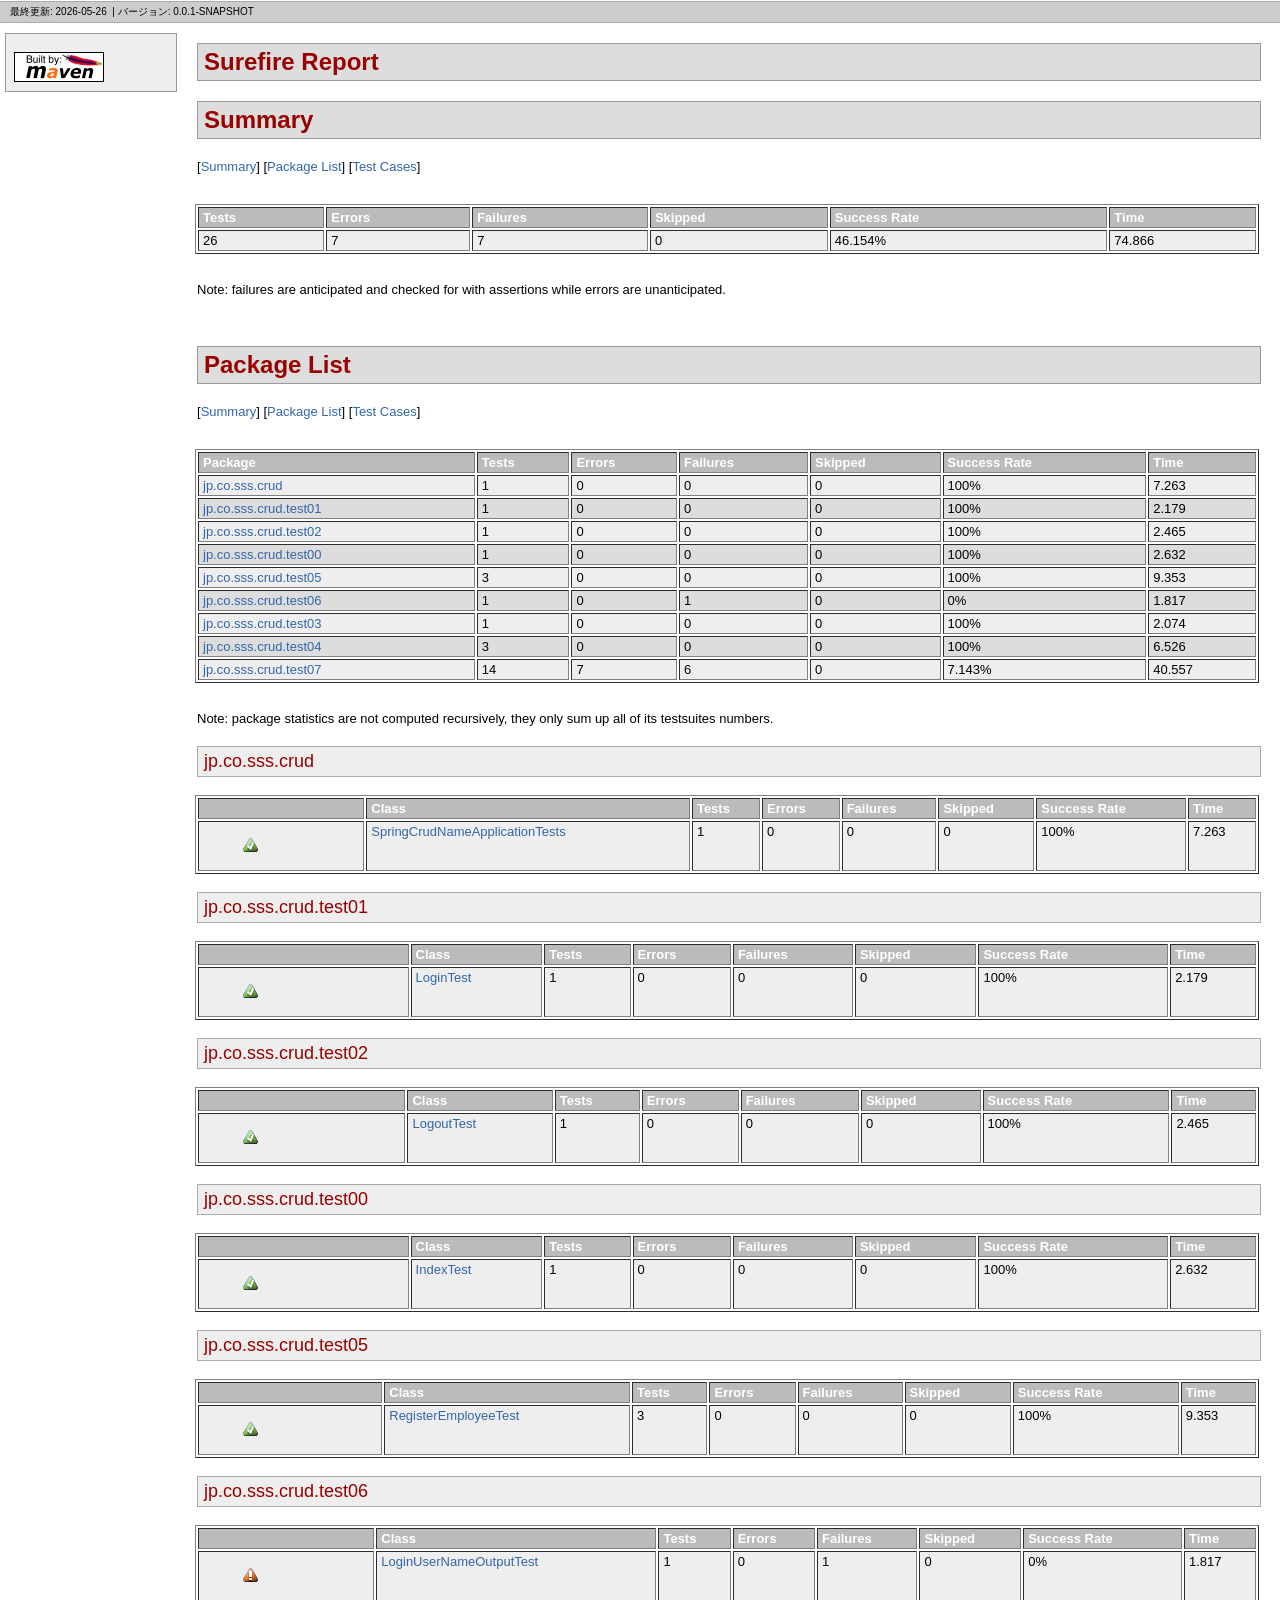
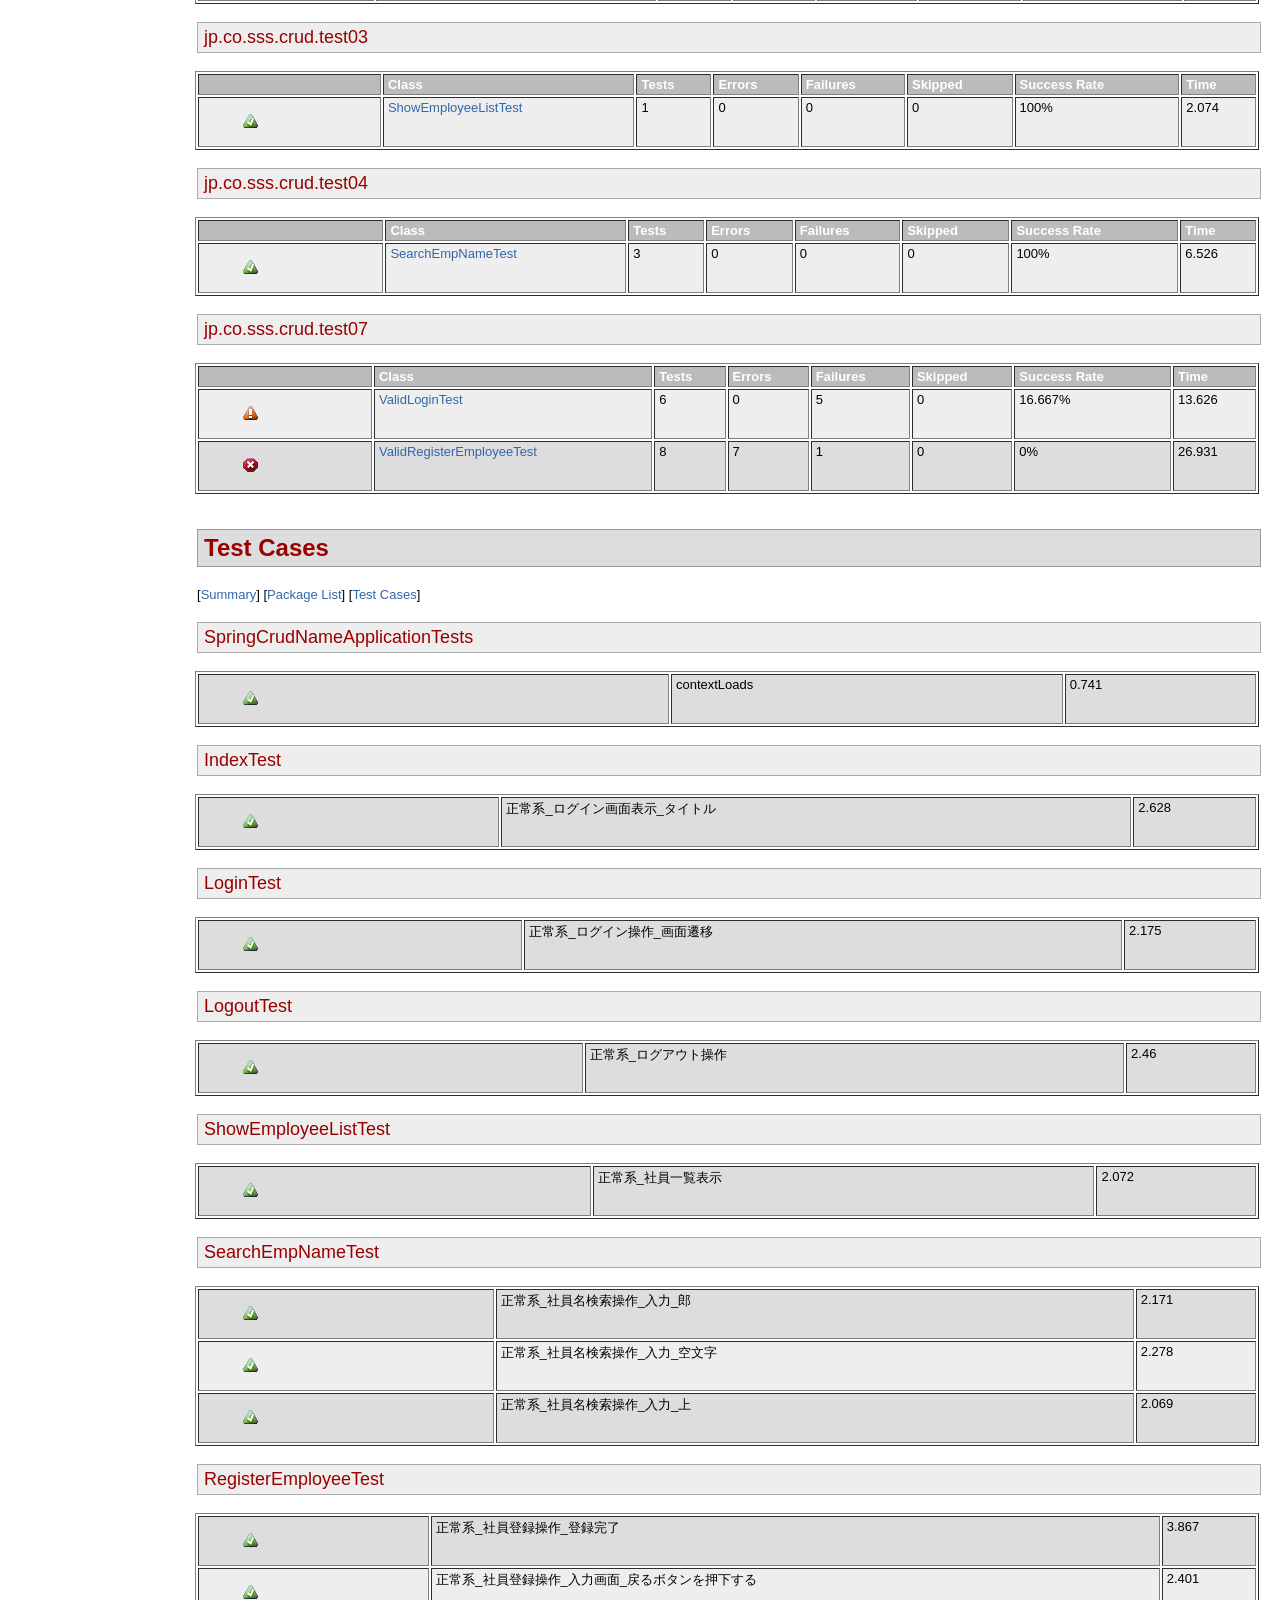
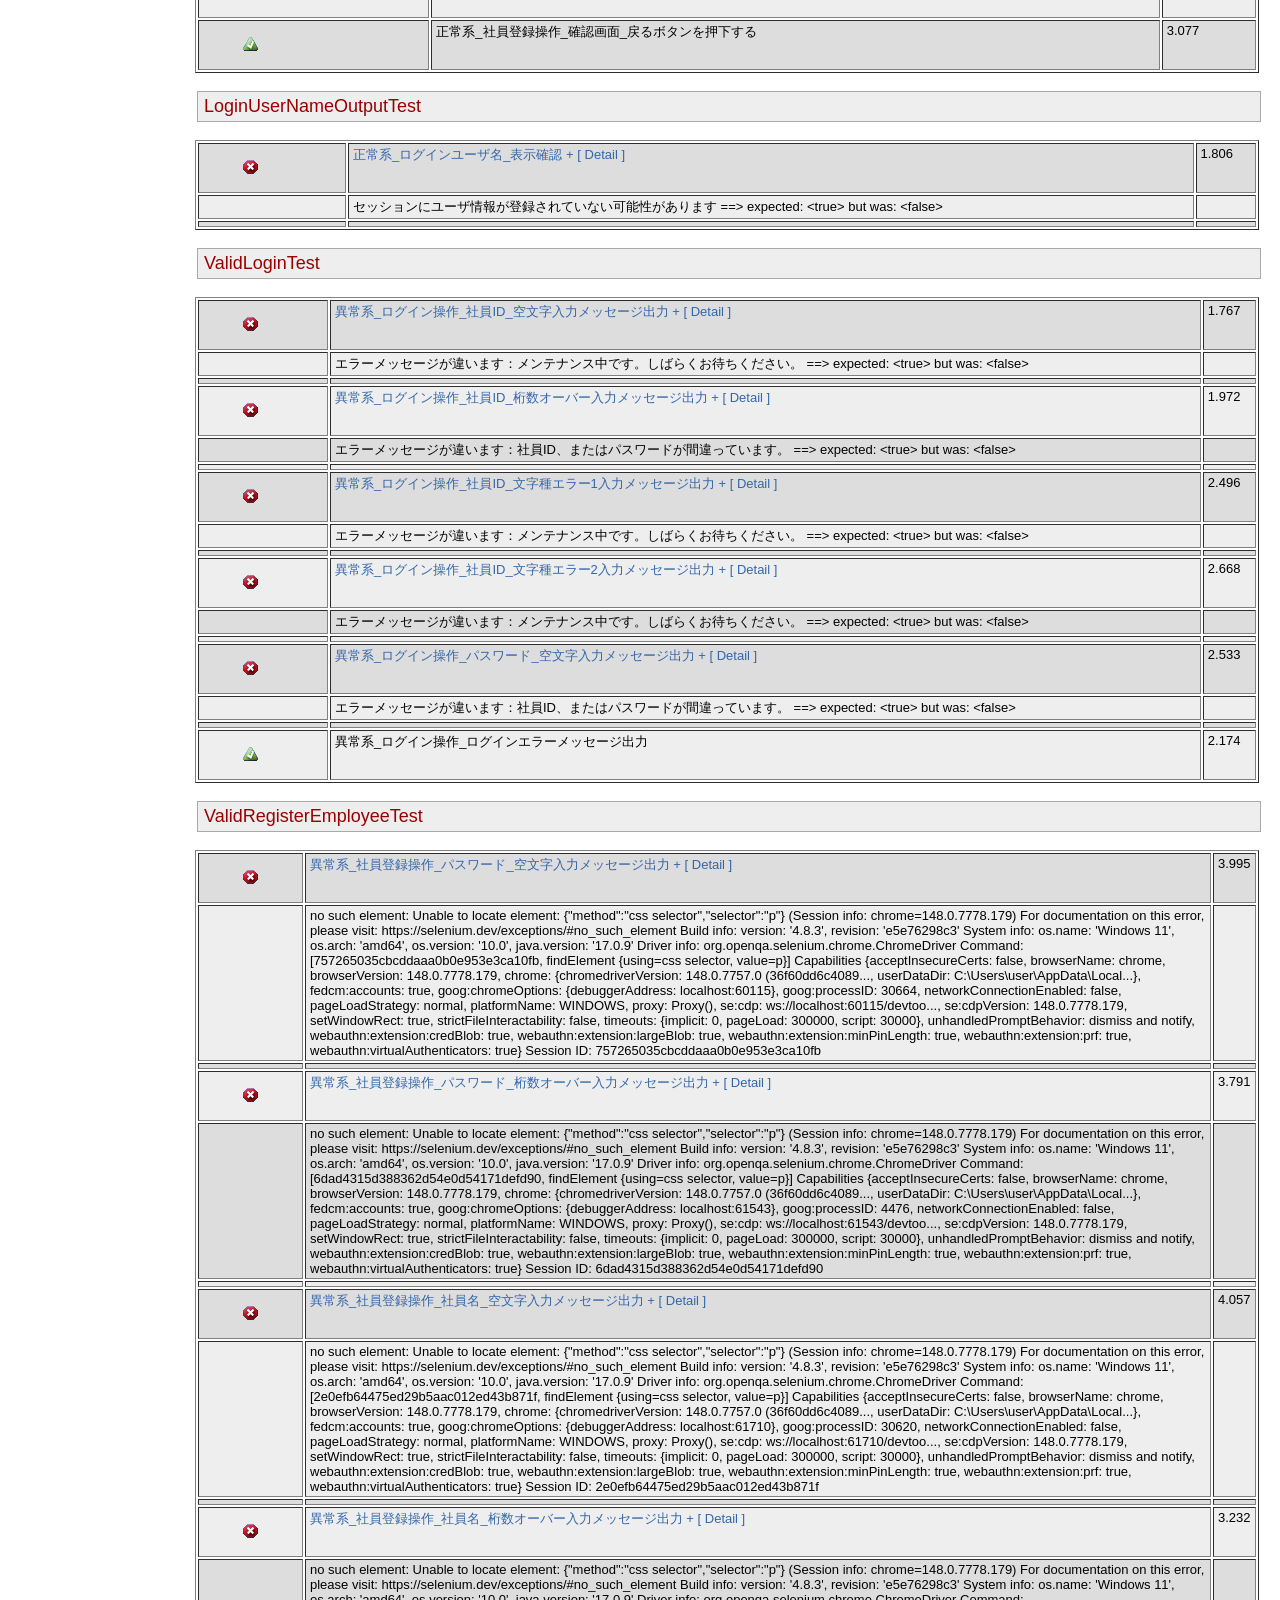
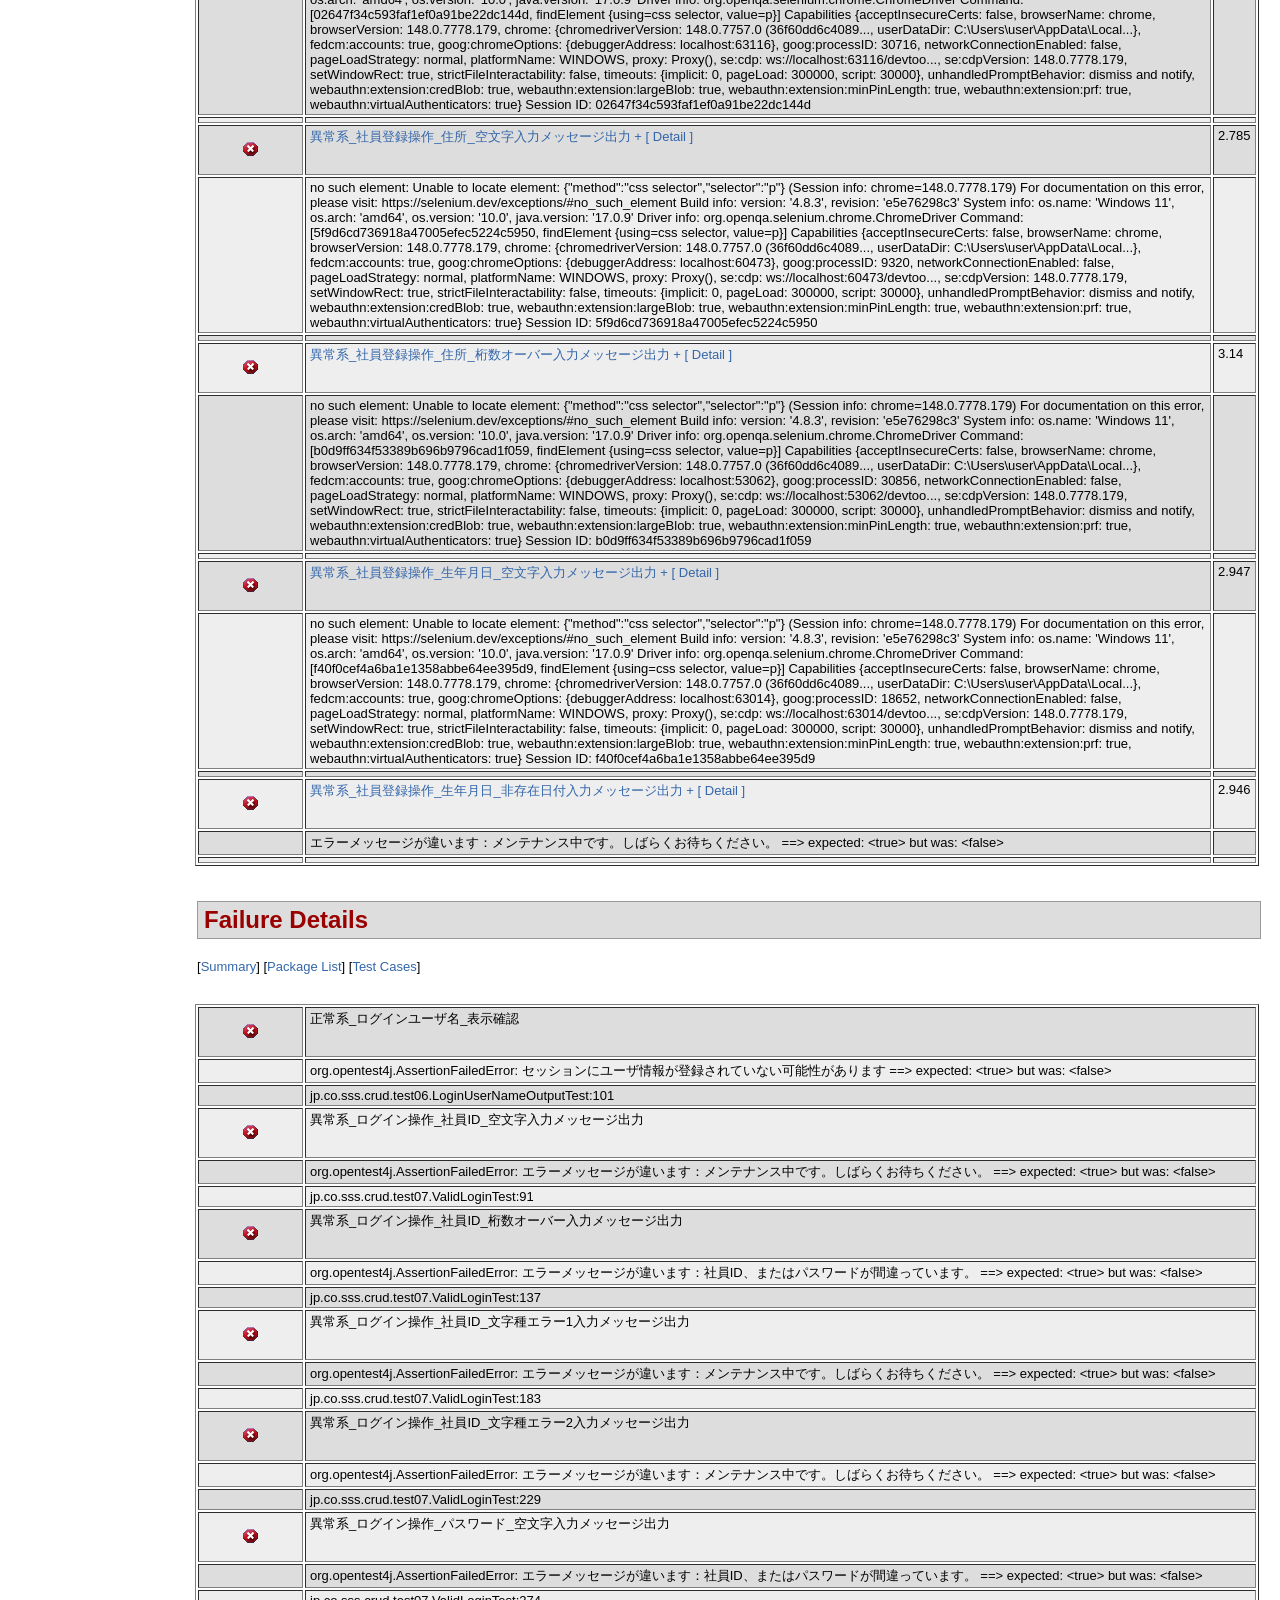
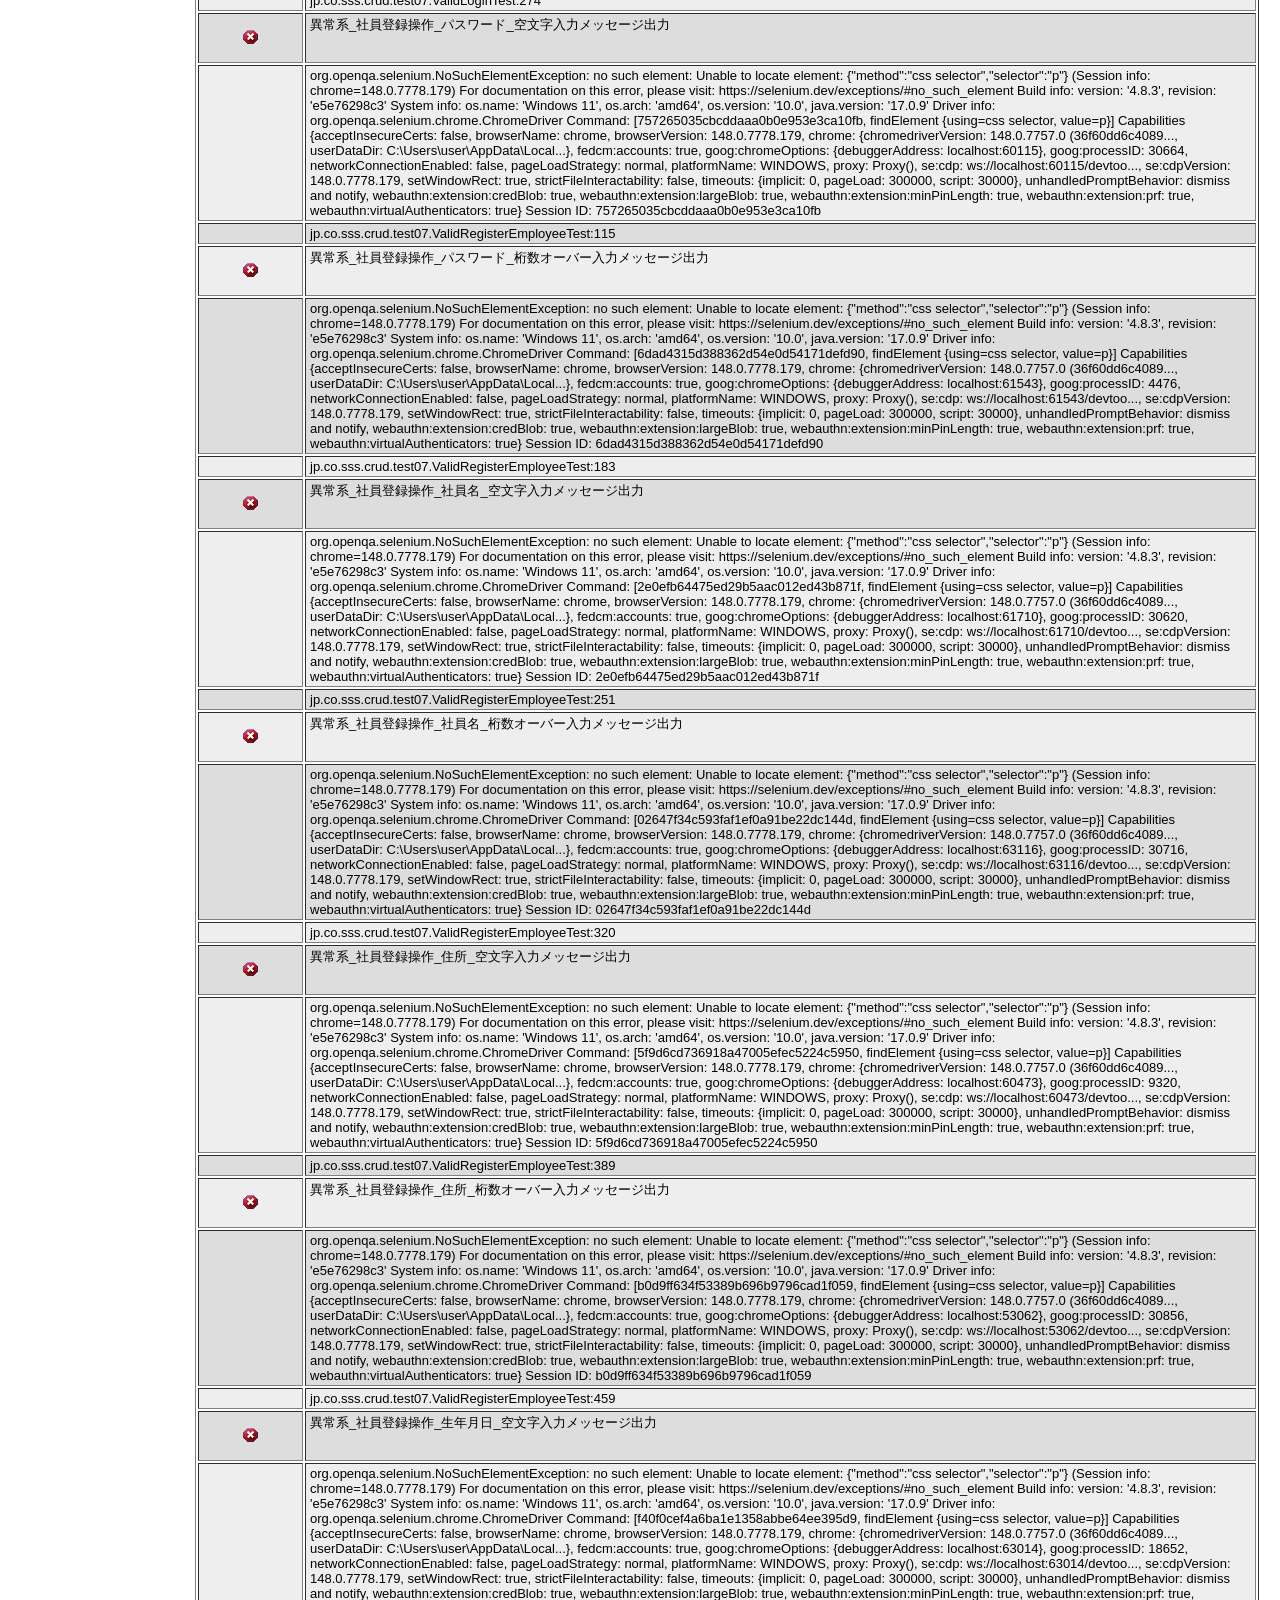
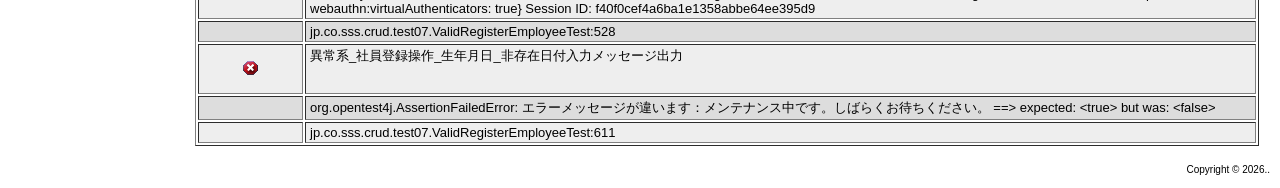
==== commit 4f853fc5: "登録画面完成" ====
--- a/target/site/surefire-report.html
+++ b/target/site/surefire-report.html
@@ -1,6 +1,6 @@
 <!DOCTYPE html>
 <!--
- | Generated by Apache Maven Doxia Site Renderer 1.9.1 at 2026-05-25
+ | Generated by Apache Maven Doxia Site Renderer 1.9.1 at 2026-05-26
 
  | Rendered using Apache Maven Default Skin
 -->
@@ -23,7 +23,7 @@
     </div>
     <div id="breadcrumbs">
       <div class="xleft">
-        <span id="publishDate">最終更新: 2026-05-25</span>
+        <span id="publishDate">最終更新: 2026-05-26</span>
           &#xA0;| <span id="projectVersion">バージョン: 0.0.1-SNAPSHOT</span>
       </div>
       <div class="xright">      </div>
@@ -73,11 +73,11 @@
 <th>Time</th></tr>
 <tr class="b">
 <td>26</td>
-<td>14</td>
-<td>6</td>
-<td>0</td>
-<td>23.077%</td>
-<td>51.152</td></tr></table><br />
+<td>7</td>
+<td>7</td>
+<td>0</td>
+<td>46.154%</td>
+<td>74.866</td></tr></table><br />
 <p>Note: failures are anticipated and checked for with assertions while errors are unanticipated.</p><br /></section><section>
 <h2><a name="Package_List"></a>Package List</h2><a name="Package_List"></a>
 <p>[<a href="#Summary">Summary</a>] [<a href="#Package_List">Package List</a>] [<a href="#Test_Cases">Test Cases</a>]</p><br />
@@ -97,7 +97,7 @@
 <td>0</td>
 <td>0</td>
 <td>100%</td>
-<td>6.49</td></tr>
+<td>7.263</td></tr>
 <tr class="a">
 <td><a href="#jp.co.sss.crud.test01">jp.co.sss.crud.test01</a></td>
 <td>1</td>
@@ -105,7 +105,7 @@
 <td>0</td>
 <td>0</td>
 <td>100%</td>
-<td>1.854</td></tr>
+<td>2.179</td></tr>
 <tr class="b">
 <td><a href="#jp.co.sss.crud.test02">jp.co.sss.crud.test02</a></td>
 <td>1</td>
@@ -113,7 +113,7 @@
 <td>0</td>
 <td>0</td>
 <td>100%</td>
-<td>1.961</td></tr>
+<td>2.465</td></tr>
 <tr class="a">
 <td><a href="#jp.co.sss.crud.test00">jp.co.sss.crud.test00</a></td>
 <td>1</td>
@@ -121,15 +121,15 @@
 <td>0</td>
 <td>0</td>
 <td>100%</td>
-<td>2.292</td></tr>
+<td>2.632</td></tr>
 <tr class="b">
 <td><a href="#jp.co.sss.crud.test05">jp.co.sss.crud.test05</a></td>
 <td>3</td>
-<td>3</td>
-<td>0</td>
-<td>0</td>
-<td>0%</td>
-<td>5.199</td></tr>
+<td>0</td>
+<td>0</td>
+<td>0</td>
+<td>100%</td>
+<td>9.353</td></tr>
 <tr class="a">
 <td><a href="#jp.co.sss.crud.test06">jp.co.sss.crud.test06</a></td>
 <td>1</td>
@@ -137,7 +137,7 @@
 <td>1</td>
 <td>0</td>
 <td>0%</td>
-<td>1.733</td></tr>
+<td>1.817</td></tr>
 <tr class="b">
 <td><a href="#jp.co.sss.crud.test03">jp.co.sss.crud.test03</a></td>
 <td>1</td>
@@ -145,23 +145,23 @@
 <td>0</td>
 <td>0</td>
 <td>100%</td>
-<td>1.812</td></tr>
+<td>2.074</td></tr>
 <tr class="a">
 <td><a href="#jp.co.sss.crud.test04">jp.co.sss.crud.test04</a></td>
 <td>3</td>
-<td>3</td>
-<td>0</td>
-<td>0</td>
-<td>0%</td>
-<td>5.428</td></tr>
+<td>0</td>
+<td>0</td>
+<td>0</td>
+<td>100%</td>
+<td>6.526</td></tr>
 <tr class="b">
 <td><a href="#jp.co.sss.crud.test07">jp.co.sss.crud.test07</a></td>
 <td>14</td>
-<td>8</td>
-<td>5</td>
+<td>7</td>
+<td>6</td>
 <td>0</td>
 <td>7.143%</td>
-<td>24.383</td></tr></table><br />
+<td>40.557</td></tr></table><br />
 <p>Note: package statistics are not computed recursively, they only sum up all of its testsuites numbers.</p><section>
 <h3><a name="jp.co.sss.crud"></a>jp.co.sss.crud</h3><a name="jp.co.sss.crud"></a>
 <table border="1" class="bodyTable">
@@ -182,7 +182,7 @@
 <td>0</td>
 <td>0</td>
 <td>100%</td>
-<td>6.49</td></tr></table></section><section>
+<td>7.263</td></tr></table></section><section>
 <h3><a name="jp.co.sss.crud.test01"></a>jp.co.sss.crud.test01</h3><a name="jp.co.sss.crud.test01"></a>
 <table border="1" class="bodyTable">
 <tr class="a">
@@ -202,7 +202,7 @@
 <td>0</td>
 <td>0</td>
 <td>100%</td>
-<td>1.854</td></tr></table></section><section>
+<td>2.179</td></tr></table></section><section>
 <h3><a name="jp.co.sss.crud.test02"></a>jp.co.sss.crud.test02</h3><a name="jp.co.sss.crud.test02"></a>
 <table border="1" class="bodyTable">
 <tr class="a">
@@ -222,7 +222,7 @@
 <td>0</td>
 <td>0</td>
 <td>100%</td>
-<td>1.961</td></tr></table></section><section>
+<td>2.465</td></tr></table></section><section>
 <h3><a name="jp.co.sss.crud.test00"></a>jp.co.sss.crud.test00</h3><a name="jp.co.sss.crud.test00"></a>
 <table border="1" class="bodyTable">
 <tr class="a">
@@ -242,7 +242,7 @@
 <td>0</td>
 <td>0</td>
 <td>100%</td>
-<td>2.292</td></tr></table></section><section>
+<td>2.632</td></tr></table></section><section>
 <h3><a name="jp.co.sss.crud.test05"></a>jp.co.sss.crud.test05</h3><a name="jp.co.sss.crud.test05"></a>
 <table border="1" class="bodyTable">
 <tr class="a">
@@ -255,14 +255,14 @@
 <th>Success Rate</th>
 <th>Time</th></tr>
 <tr class="b">
-<td><a href="#jp.co.sss.crud.test05.RegisterEmployeeTest"><figure><img src="images/icon_error_sml.gif" alt="" /></figure></a></td>
+<td><a href="#jp.co.sss.crud.test05.RegisterEmployeeTest"><figure><img src="images/icon_success_sml.gif" alt="" /></figure></a></td>
 <td><a href="#jp.co.sss.crud.test05.RegisterEmployeeTest">RegisterEmployeeTest</a></td>
 <td>3</td>
-<td>3</td>
-<td>0</td>
-<td>0</td>
-<td>0%</td>
-<td>5.199</td></tr></table></section><section>
+<td>0</td>
+<td>0</td>
+<td>0</td>
+<td>100%</td>
+<td>9.353</td></tr></table></section><section>
 <h3><a name="jp.co.sss.crud.test06"></a>jp.co.sss.crud.test06</h3><a name="jp.co.sss.crud.test06"></a>
 <table border="1" class="bodyTable">
 <tr class="a">
@@ -282,7 +282,7 @@
 <td>1</td>
 <td>0</td>
 <td>0%</td>
-<td>1.733</td></tr></table></section><section>
+<td>1.817</td></tr></table></section><section>
 <h3><a name="jp.co.sss.crud.test03"></a>jp.co.sss.crud.test03</h3><a name="jp.co.sss.crud.test03"></a>
 <table border="1" class="bodyTable">
 <tr class="a">
@@ -302,7 +302,7 @@
 <td>0</td>
 <td>0</td>
 <td>100%</td>
-<td>1.812</td></tr></table></section><section>
+<td>2.074</td></tr></table></section><section>
 <h3><a name="jp.co.sss.crud.test04"></a>jp.co.sss.crud.test04</h3><a name="jp.co.sss.crud.test04"></a>
 <table border="1" class="bodyTable">
 <tr class="a">
@@ -315,14 +315,14 @@
 <th>Success Rate</th>
 <th>Time</th></tr>
 <tr class="b">
-<td><a href="#jp.co.sss.crud.test04.SearchEmpNameTest"><figure><img src="images/icon_error_sml.gif" alt="" /></figure></a></td>
+<td><a href="#jp.co.sss.crud.test04.SearchEmpNameTest"><figure><img src="images/icon_success_sml.gif" alt="" /></figure></a></td>
 <td><a href="#jp.co.sss.crud.test04.SearchEmpNameTest">SearchEmpNameTest</a></td>
 <td>3</td>
-<td>3</td>
-<td>0</td>
-<td>0</td>
-<td>0%</td>
-<td>5.428</td></tr></table></section><section>
+<td>0</td>
+<td>0</td>
+<td>0</td>
+<td>100%</td>
+<td>6.526</td></tr></table></section><section>
 <h3><a name="jp.co.sss.crud.test07"></a>jp.co.sss.crud.test07</h3><a name="jp.co.sss.crud.test07"></a>
 <table border="1" class="bodyTable">
 <tr class="a">
@@ -342,16 +342,16 @@
 <td>5</td>
 <td>0</td>
 <td>16.667%</td>
-<td>10.072</td></tr>
+<td>13.626</td></tr>
 <tr class="a">
 <td><a href="#jp.co.sss.crud.test07.ValidRegisterEmployeeTest"><figure><img src="images/icon_error_sml.gif" alt="" /></figure></a></td>
 <td><a href="#jp.co.sss.crud.test07.ValidRegisterEmployeeTest">ValidRegisterEmployeeTest</a></td>
 <td>8</td>
-<td>8</td>
-<td>0</td>
+<td>7</td>
+<td>1</td>
 <td>0</td>
 <td>0%</td>
-<td>14.311</td></tr></table></section><br /></section><section>
+<td>26.931</td></tr></table></section><br /></section><section>
 <h2><a name="Test_Cases"></a>Test Cases</h2><a name="Test_Cases"></a>
 <p>[<a href="#Summary">Summary</a>] [<a href="#Package_List">Package List</a>] [<a href="#Test_Cases">Test Cases</a>]</p><section>
 <h3><a name="SpringCrudNameApplicationTests"></a>SpringCrudNameApplicationTests</h3><a name="jp.co.sss.crud.SpringCrudNameApplicationTests"></a>
@@ -359,774 +359,66 @@
 <tr class="a">
 <td><figure><img src="images/icon_success_sml.gif" alt="" /></figure></td>
 <td><a name="TC_jp.co.sss.crud.SpringCrudNameApplicationTests.contextLoads"></a>contextLoads</td>
-<td>0.605</td></tr></table></section><section>
+<td>0.741</td></tr></table></section><section>
 <h3><a name="IndexTest"></a>IndexTest</h3><a name="jp.co.sss.crud.test00.IndexTest"></a>
 <table border="1" class="bodyTable">
 <tr class="a">
 <td><figure><img src="images/icon_success_sml.gif" alt="" /></figure></td>
 <td><a name="TC_jp.co.sss.crud.test00.IndexTest.__"></a>&#x6b63;&#x5e38;&#x7cfb;_&#x30ed;&#x30b0;&#x30a4;&#x30f3;&#x753b;&#x9762;&#x8868;&#x793a;_&#x30bf;&#x30a4;&#x30c8;&#x30eb;</td>
-<td>2.289</td></tr></table></section><section>
+<td>2.628</td></tr></table></section><section>
 <h3><a name="LoginTest"></a>LoginTest</h3><a name="jp.co.sss.crud.test01.LoginTest"></a>
 <table border="1" class="bodyTable">
 <tr class="a">
 <td><figure><img src="images/icon_success_sml.gif" alt="" /></figure></td>
 <td><a name="TC_jp.co.sss.crud.test01.LoginTest.__"></a>&#x6b63;&#x5e38;&#x7cfb;_&#x30ed;&#x30b0;&#x30a4;&#x30f3;&#x64cd;&#x4f5c;_&#x753b;&#x9762;&#x9077;&#x79fb;</td>
-<td>1.85</td></tr></table></section><section>
+<td>2.175</td></tr></table></section><section>
 <h3><a name="LogoutTest"></a>LogoutTest</h3><a name="jp.co.sss.crud.test02.LogoutTest"></a>
 <table border="1" class="bodyTable">
 <tr class="a">
 <td><figure><img src="images/icon_success_sml.gif" alt="" /></figure></td>
 <td><a name="TC_jp.co.sss.crud.test02.LogoutTest._"></a>&#x6b63;&#x5e38;&#x7cfb;_&#x30ed;&#x30b0;&#x30a2;&#x30a6;&#x30c8;&#x64cd;&#x4f5c;</td>
-<td>1.953</td></tr></table></section><section>
+<td>2.46</td></tr></table></section><section>
 <h3><a name="ShowEmployeeListTest"></a>ShowEmployeeListTest</h3><a name="jp.co.sss.crud.test03.ShowEmployeeListTest"></a>
 <table border="1" class="bodyTable">
 <tr class="a">
 <td><figure><img src="images/icon_success_sml.gif" alt="" /></figure></td>
 <td><a name="TC_jp.co.sss.crud.test03.ShowEmployeeListTest._"></a>&#x6b63;&#x5e38;&#x7cfb;_&#x793e;&#x54e1;&#x4e00;&#x89a7;&#x8868;&#x793a;</td>
-<td>1.811</td></tr></table></section><section>
+<td>2.072</td></tr></table></section><section>
 <h3><a name="SearchEmpNameTest"></a>SearchEmpNameTest</h3><a name="jp.co.sss.crud.test04.SearchEmpNameTest"></a>
 <table border="1" class="bodyTable">
 <tr class="a">
-<td><a href="#jp.co.sss.crud.test04.SearchEmpNameTest.___"><figure><img src="images/icon_error_sml.gif" alt="" /></figure></a></td>
-<td><a name="TC_jp.co.sss.crud.test04.SearchEmpNameTest.___"></a><a href="#jp.co.sss.crud.test04.SearchEmpNameTest.___">&#x6b63;&#x5e38;&#x7cfb;_&#x793e;&#x54e1;&#x540d;&#x691c;&#x7d22;&#x64cd;&#x4f5c;_&#x5165;&#x529b;_&#x90ce;</a>
-<div class="detailToggle" style="display:inline"><a href="javascript:toggleDisplay('jp.co.sss.crud.test04.SearchEmpNameTest.___');"><span style="display:inline;" id="jp.co.sss.crud.test04.SearchEmpNameTest.___-off"> + </span><span style="display:none;" id="jp.co.sss.crud.test04.SearchEmpNameTest.___-on"> - </span>[ Detail ]</a></div></td>
-<td>1.767</td></tr>
-<tr class="b">
-<td></td>
-<td>no such element: Unable to locate element: {&quot;method&quot;:&quot;css selector&quot;,&quot;selector&quot;:&quot;table tr:nth-of-type(2) td:nth-of-type(2)&quot;}
-  (Session info: chrome=148.0.7778.179)
-For documentation on this error, please visit: https://selenium.dev/exceptions/#no_such_element
-Build info: version: '4.8.3', revision: 'e5e76298c3'
-System info: os.name: 'Windows 11', os.arch: 'amd64', os.version: '10.0', java.version: '17.0.9'
-Driver info: org.openqa.selenium.chrome.ChromeDriver
-Command: [52bbeb61c19795eea65dfa55ce045b70, findElement {using=css selector, value=table tr:nth-of-type(2) td:nth-of-type(2)}]
-Capabilities {acceptInsecureCerts: false, browserName: chrome, browserVersion: 148.0.7778.179, chrome: {chromedriverVersion: 148.0.7757.0 (36f60dd6c4089..., userDataDir: C:\Users\user\AppData\Local...}, fedcm:accounts: true, goog:chromeOptions: {debuggerAddress: localhost:55482}, goog:processID: 16404, networkConnectionEnabled: false, pageLoadStrategy: normal, platformName: WINDOWS, proxy: Proxy(), se:cdp: ws://localhost:55482/devtoo..., se:cdpVersion: 148.0.7778.179, setWindowRect: true, strictFileInteractability: false, timeouts: {implicit: 0, pageLoad: 300000, script: 30000}, unhandledPromptBehavior: dismiss and notify, webauthn:extension:credBlob: true, webauthn:extension:largeBlob: true, webauthn:extension:minPinLength: true, webauthn:extension:prf: true, webauthn:virtualAuthenticators: true}
-Session ID: 52bbeb61c19795eea65dfa55ce045b70</td>
-<td></td></tr>
-<tr class="a">
-<td></td>
-<td>
-<div id="jp.co.sss.crud.test04.SearchEmpNameTest.___-error" style="display:none;">
-<div>
-<pre>org.openqa.selenium.NoSuchElementException: 
-no such element: Unable to locate element: {&quot;method&quot;:&quot;css selector&quot;,&quot;selector&quot;:&quot;table tr:nth-of-type(2) td:nth-of-type(2)&quot;}
-  (Session info: chrome=148.0.7778.179)
-For documentation on this error, please visit: https://selenium.dev/exceptions/#no_such_element
-Build info: version: '4.8.3', revision: 'e5e76298c3'
-System info: os.name: 'Windows 11', os.arch: 'amd64', os.version: '10.0', java.version: '17.0.9'
-Driver info: org.openqa.selenium.chrome.ChromeDriver
-Command: [52bbeb61c19795eea65dfa55ce045b70, findElement {using=css selector, value=table tr:nth-of-type(2) td:nth-of-type(2)}]
-Capabilities {acceptInsecureCerts: false, browserName: chrome, browserVersion: 148.0.7778.179, chrome: {chromedriverVersion: 148.0.7757.0 (36f60dd6c4089..., userDataDir: C:\Users\user\AppData\Local...}, fedcm:accounts: true, goog:chromeOptions: {debuggerAddress: localhost:55482}, goog:processID: 16404, networkConnectionEnabled: false, pageLoadStrategy: normal, platformName: WINDOWS, proxy: Proxy(), se:cdp: ws://localhost:55482/devtoo..., se:cdpVersion: 148.0.7778.179, setWindowRect: true, strictFileInteractability: false, timeouts: {implicit: 0, pageLoad: 300000, script: 30000}, unhandledPromptBehavior: dismiss and notify, webauthn:extension:credBlob: true, webauthn:extension:largeBlob: true, webauthn:extension:minPinLength: true, webauthn:extension:prf: true, webauthn:virtualAuthenticators: true}
-Session ID: 52bbeb61c19795eea65dfa55ce045b70
-	at java.base/jdk.internal.reflect.NativeConstructorAccessorImpl.newInstance0(Native Method)
-	at java.base/jdk.internal.reflect.NativeConstructorAccessorImpl.newInstance(NativeConstructorAccessorImpl.java:77)
-	at java.base/jdk.internal.reflect.DelegatingConstructorAccessorImpl.newInstance(DelegatingConstructorAccessorImpl.java:45)
-	at java.base/java.lang.reflect.Constructor.newInstanceWithCaller(Constructor.java:499)
-	at java.base/java.lang.reflect.Constructor.newInstance(Constructor.java:480)
-	at org.openqa.selenium.remote.codec.w3c.W3CHttpResponseCodec.createException(W3CHttpResponseCodec.java:200)
-	at org.openqa.selenium.remote.codec.w3c.W3CHttpResponseCodec.decode(W3CHttpResponseCodec.java:133)
-	at org.openqa.selenium.remote.codec.w3c.W3CHttpResponseCodec.decode(W3CHttpResponseCodec.java:53)
-	at org.openqa.selenium.remote.HttpCommandExecutor.execute(HttpCommandExecutor.java:193)
-	at org.openqa.selenium.remote.service.DriverCommandExecutor.invokeExecute(DriverCommandExecutor.java:183)
-	at org.openqa.selenium.remote.service.DriverCommandExecutor.execute(DriverCommandExecutor.java:158)
-	at org.openqa.selenium.remote.RemoteWebDriver.execute(RemoteWebDriver.java:543)
-	at org.openqa.selenium.remote.ElementLocation$ElementFinder$2.findElement(ElementLocation.java:162)
-	at org.openqa.selenium.remote.ElementLocation.findElement(ElementLocation.java:60)
-	at org.openqa.selenium.remote.RemoteWebDriver.findElement(RemoteWebDriver.java:352)
-	at org.openqa.selenium.remote.RemoteWebDriver.findElement(RemoteWebDriver.java:344)
-	at jp.co.sss.crud.test04.SearchEmpNameTest.&#x6b63;&#x5e38;&#x7cfb;_&#x793e;&#x54e1;&#x540d;&#x691c;&#x7d22;&#x64cd;&#x4f5c;_&#x5165;&#x529b;_&#x90ce;(SearchEmpNameTest.java:87)
-	at java.base/jdk.internal.reflect.NativeMethodAccessorImpl.invoke0(Native Method)
-	at java.base/jdk.internal.reflect.NativeMethodAccessorImpl.invoke(NativeMethodAccessorImpl.java:77)
-	at java.base/jdk.internal.reflect.DelegatingMethodAccessorImpl.invoke(DelegatingMethodAccessorImpl.java:43)
-	at java.base/java.lang.reflect.Method.invoke(Method.java:568)
-	at org.junit.platform.commons.util.ReflectionUtils.invokeMethod(ReflectionUtils.java:727)
-	at org.junit.jupiter.engine.execution.MethodInvocation.proceed(MethodInvocation.java:60)
-	at org.junit.jupiter.engine.execution.InvocationInterceptorChain$ValidatingInvocation.proceed(InvocationInterceptorChain.java:131)
-	at org.junit.jupiter.engine.extension.TimeoutExtension.intercept(TimeoutExtension.java:156)
-	at org.junit.jupiter.engine.extension.TimeoutExtension.interceptTestableMethod(TimeoutExtension.java:147)
-	at org.junit.jupiter.engine.extension.TimeoutExtension.interceptTestMethod(TimeoutExtension.java:86)
-	at org.junit.jupiter.engine.execution.InterceptingExecutableInvoker$ReflectiveInterceptorCall.lambda$ofVoidMethod$0(InterceptingExecutableInvoker.java:103)
-	at org.junit.jupiter.engine.execution.InterceptingExecutableInvoker.lambda$invoke$0(InterceptingExecutableInvoker.java:93)
-	at org.junit.jupiter.engine.execution.InvocationInterceptorChain$InterceptedInvocation.proceed(InvocationInterceptorChain.java:106)
-	at org.junit.jupiter.engine.execution.InvocationInterceptorChain.proceed(InvocationInterceptorChain.java:64)
-	at org.junit.jupiter.engine.execution.InvocationInterceptorChain.chainAndInvoke(InvocationInterceptorChain.java:45)
-	at org.junit.jupiter.engine.execution.InvocationInterceptorChain.invoke(InvocationInterceptorChain.java:37)
-	at org.junit.jupiter.engine.execution.InterceptingExecutableInvoker.invoke(InterceptingExecutableInvoker.java:92)
-	at org.junit.jupiter.engine.execution.InterceptingExecutableInvoker.invoke(InterceptingExecutableInvoker.java:86)
-	at org.junit.jupiter.engine.descriptor.TestMethodTestDescriptor.lambda$invokeTestMethod$7(TestMethodTestDescriptor.java:217)
-	at org.junit.platform.engine.support.hierarchical.ThrowableCollector.execute(ThrowableCollector.java:73)
-	at org.junit.jupiter.engine.descriptor.TestMethodTestDescriptor.invokeTestMethod(TestMethodTestDescriptor.java:213)
-	at org.junit.jupiter.engine.descriptor.TestMethodTestDescriptor.execute(TestMethodTestDescriptor.java:138)
-	at org.junit.jupiter.engine.descriptor.TestMethodTestDescriptor.execute(TestMethodTestDescriptor.java:68)
-	at org.junit.platform.engine.support.hierarchical.NodeTestTask.lambda$executeRecursively$6(NodeTestTask.java:151)
-	at org.junit.platform.engine.support.hierarchical.ThrowableCollector.execute(ThrowableCollector.java:73)
-	at org.junit.platform.engine.support.hierarchical.NodeTestTask.lambda$executeRecursively$8(NodeTestTask.java:141)
-	at org.junit.platform.engine.support.hierarchical.Node.around(Node.java:137)
-	at org.junit.platform.engine.support.hierarchical.NodeTestTask.lambda$executeRecursively$9(NodeTestTask.java:139)
-	at org.junit.platform.engine.support.hierarchical.ThrowableCollector.execute(ThrowableCollector.java:73)
-	at org.junit.platform.engine.support.hierarchical.NodeTestTask.executeRecursively(NodeTestTask.java:138)
-	at org.junit.platform.engine.support.hierarchical.NodeTestTask.execute(NodeTestTask.java:95)
-	at java.base/java.util.ArrayList.forEach(ArrayList.java:1511)
-	at org.junit.platform.engine.support.hierarchical.SameThreadHierarchicalTestExecutorService.invokeAll(SameThreadHierarchicalTestExecutorService.java:41)
-	at org.junit.platform.engine.support.hierarchical.NodeTestTask.lambda$executeRecursively$6(NodeTestTask.java:155)
-	at org.junit.platform.engine.support.hierarchical.ThrowableCollector.execute(ThrowableCollector.java:73)
-	at org.junit.platform.engine.support.hierarchical.NodeTestTask.lambda$executeRecursively$8(NodeTestTask.java:141)
-	at org.junit.platform.engine.support.hierarchical.Node.around(Node.java:137)
-	at org.junit.platform.engine.support.hierarchical.NodeTestTask.lambda$executeRecursively$9(NodeTestTask.java:139)
-	at org.junit.platform.engine.support.hierarchical.ThrowableCollector.execute(ThrowableCollector.java:73)
-	at org.junit.platform.engine.support.hierarchical.NodeTestTask.executeRecursively(NodeTestTask.java:138)
-	at org.junit.platform.engine.support.hierarchical.NodeTestTask.execute(NodeTestTask.java:95)
-	at java.base/java.util.ArrayList.forEach(ArrayList.java:1511)
-	at org.junit.platform.engine.support.hierarchical.SameThreadHierarchicalTestExecutorService.invokeAll(SameThreadHierarchicalTestExecutorService.java:41)
-	at org.junit.platform.engine.support.hierarchical.NodeTestTask.lambda$executeRecursively$6(NodeTestTask.java:155)
-	at org.junit.platform.engine.support.hierarchical.ThrowableCollector.execute(ThrowableCollector.java:73)
-	at org.junit.platform.engine.support.hierarchical.NodeTestTask.lambda$executeRecursively$8(NodeTestTask.java:141)
-	at org.junit.platform.engine.support.hierarchical.Node.around(Node.java:137)
-	at org.junit.platform.engine.support.hierarchical.NodeTestTask.lambda$executeRecursively$9(NodeTestTask.java:139)
-	at org.junit.platform.engine.support.hierarchical.ThrowableCollector.execute(ThrowableCollector.java:73)
-	at org.junit.platform.engine.support.hierarchical.NodeTestTask.executeRecursively(NodeTestTask.java:138)
-	at org.junit.platform.engine.support.hierarchical.NodeTestTask.execute(NodeTestTask.java:95)
-	at org.junit.platform.engine.support.hierarchical.SameThreadHierarchicalTestExecutorService.submit(SameThreadHierarchicalTestExecutorService.java:35)
-	at org.junit.platform.engine.support.hierarchical.HierarchicalTestExecutor.execute(HierarchicalTestExecutor.java:57)
-	at org.junit.platform.engine.support.hierarchical.HierarchicalTestEngine.execute(HierarchicalTestEngine.java:54)
-	at org.junit.platform.launcher.core.EngineExecutionOrchestrator.execute(EngineExecutionOrchestrator.java:147)
-	at org.junit.platform.launcher.core.EngineExecutionOrchestrator.execute(EngineExecutionOrchestrator.java:127)
-	at org.junit.platform.launcher.core.EngineExecutionOrchestrator.execute(EngineExecutionOrchestrator.java:90)
-	at org.junit.platform.launcher.core.EngineExecutionOrchestrator.lambda$execute$0(EngineExecutionOrchestrator.java:55)
-	at org.junit.platform.launcher.core.EngineExecutionOrchestrator.withInterceptedStreams(EngineExecutionOrchestrator.java:102)
-	at org.junit.platform.launcher.core.EngineExecutionOrchestrator.execute(EngineExecutionOrchestrator.java:54)
-	at org.junit.platform.launcher.core.DefaultLauncher.execute(DefaultLauncher.java:114)
-	at org.junit.platform.launcher.core.DefaultLauncher.execute(DefaultLauncher.java:86)
-	at org.junit.platform.launcher.core.DefaultLauncherSession$DelegatingLauncher.execute(DefaultLauncherSession.java:86)
-	at org.apache.maven.surefire.junitplatform.LazyLauncher.execute(LazyLauncher.java:50)
-	at org.apache.maven.surefire.junitplatform.JUnitPlatformProvider.execute(JUnitPlatformProvider.java:184)
-	at org.apache.maven.surefire.junitplatform.JUnitPlatformProvider.invokeAllTests(JUnitPlatformProvider.java:148)
-	at org.apache.maven.surefire.junitplatform.JUnitPlatformProvider.invoke(JUnitPlatformProvider.java:122)
-	at org.apache.maven.surefire.booter.ForkedBooter.runSuitesInProcess(ForkedBooter.java:385)
-	at org.apache.maven.surefire.booter.ForkedBooter.execute(ForkedBooter.java:162)
-	at org.apache.maven.surefire.booter.ForkedBooter.run(ForkedBooter.java:507)
-	at org.apache.maven.surefire.booter.ForkedBooter.main(ForkedBooter.java:495)
-</pre></div></div></td>
-<td></td></tr>
-<tr class="b">
-<td><a href="#jp.co.sss.crud.test04.SearchEmpNameTest.___"><figure><img src="images/icon_error_sml.gif" alt="" /></figure></a></td>
-<td><a name="TC_jp.co.sss.crud.test04.SearchEmpNameTest.___"></a><a href="#jp.co.sss.crud.test04.SearchEmpNameTest.___">&#x6b63;&#x5e38;&#x7cfb;_&#x793e;&#x54e1;&#x540d;&#x691c;&#x7d22;&#x64cd;&#x4f5c;_&#x5165;&#x529b;_&#x7a7a;&#x6587;&#x5b57;</a>
-<div class="detailToggle" style="display:inline"><a href="javascript:toggleDisplay('jp.co.sss.crud.test04.SearchEmpNameTest.___');"><span style="display:inline;" id="jp.co.sss.crud.test04.SearchEmpNameTest.___-off"> + </span><span style="display:none;" id="jp.co.sss.crud.test04.SearchEmpNameTest.___-on"> - </span>[ Detail ]</a></div></td>
-<td>1.815</td></tr>
-<tr class="a">
-<td></td>
-<td>no such element: Unable to locate element: {&quot;method&quot;:&quot;css selector&quot;,&quot;selector&quot;:&quot;table tr:nth-of-type(2) td:nth-of-type(2)&quot;}
-  (Session info: chrome=148.0.7778.179)
-For documentation on this error, please visit: https://selenium.dev/exceptions/#no_such_element
-Build info: version: '4.8.3', revision: 'e5e76298c3'
-System info: os.name: 'Windows 11', os.arch: 'amd64', os.version: '10.0', java.version: '17.0.9'
-Driver info: org.openqa.selenium.chrome.ChromeDriver
-Command: [9ee8ceaa9c1eaa760761364cbc13c7b0, findElement {using=css selector, value=table tr:nth-of-type(2) td:nth-of-type(2)}]
-Capabilities {acceptInsecureCerts: false, browserName: chrome, browserVersion: 148.0.7778.179, chrome: {chromedriverVersion: 148.0.7757.0 (36f60dd6c4089..., userDataDir: C:\Users\user\AppData\Local...}, fedcm:accounts: true, goog:chromeOptions: {debuggerAddress: localhost:56414}, goog:processID: 21208, networkConnectionEnabled: false, pageLoadStrategy: normal, platformName: WINDOWS, proxy: Proxy(), se:cdp: ws://localhost:56414/devtoo..., se:cdpVersion: 148.0.7778.179, setWindowRect: true, strictFileInteractability: false, timeouts: {implicit: 0, pageLoad: 300000, script: 30000}, unhandledPromptBehavior: dismiss and notify, webauthn:extension:credBlob: true, webauthn:extension:largeBlob: true, webauthn:extension:minPinLength: true, webauthn:extension:prf: true, webauthn:virtualAuthenticators: true}
-Session ID: 9ee8ceaa9c1eaa760761364cbc13c7b0</td>
-<td></td></tr>
-<tr class="b">
-<td></td>
-<td>
-<div id="jp.co.sss.crud.test04.SearchEmpNameTest.___-error" style="display:none;">
-<div>
-<pre>org.openqa.selenium.NoSuchElementException: 
-no such element: Unable to locate element: {&quot;method&quot;:&quot;css selector&quot;,&quot;selector&quot;:&quot;table tr:nth-of-type(2) td:nth-of-type(2)&quot;}
-  (Session info: chrome=148.0.7778.179)
-For documentation on this error, please visit: https://selenium.dev/exceptions/#no_such_element
-Build info: version: '4.8.3', revision: 'e5e76298c3'
-System info: os.name: 'Windows 11', os.arch: 'amd64', os.version: '10.0', java.version: '17.0.9'
-Driver info: org.openqa.selenium.chrome.ChromeDriver
-Command: [9ee8ceaa9c1eaa760761364cbc13c7b0, findElement {using=css selector, value=table tr:nth-of-type(2) td:nth-of-type(2)}]
-Capabilities {acceptInsecureCerts: false, browserName: chrome, browserVersion: 148.0.7778.179, chrome: {chromedriverVersion: 148.0.7757.0 (36f60dd6c4089..., userDataDir: C:\Users\user\AppData\Local...}, fedcm:accounts: true, goog:chromeOptions: {debuggerAddress: localhost:56414}, goog:processID: 21208, networkConnectionEnabled: false, pageLoadStrategy: normal, platformName: WINDOWS, proxy: Proxy(), se:cdp: ws://localhost:56414/devtoo..., se:cdpVersion: 148.0.7778.179, setWindowRect: true, strictFileInteractability: false, timeouts: {implicit: 0, pageLoad: 300000, script: 30000}, unhandledPromptBehavior: dismiss and notify, webauthn:extension:credBlob: true, webauthn:extension:largeBlob: true, webauthn:extension:minPinLength: true, webauthn:extension:prf: true, webauthn:virtualAuthenticators: true}
-Session ID: 9ee8ceaa9c1eaa760761364cbc13c7b0
-	at java.base/jdk.internal.reflect.NativeConstructorAccessorImpl.newInstance0(Native Method)
-	at java.base/jdk.internal.reflect.NativeConstructorAccessorImpl.newInstance(NativeConstructorAccessorImpl.java:77)
-	at java.base/jdk.internal.reflect.DelegatingConstructorAccessorImpl.newInstance(DelegatingConstructorAccessorImpl.java:45)
-	at java.base/java.lang.reflect.Constructor.newInstanceWithCaller(Constructor.java:499)
-	at java.base/java.lang.reflect.Constructor.newInstance(Constructor.java:480)
-	at org.openqa.selenium.remote.codec.w3c.W3CHttpResponseCodec.createException(W3CHttpResponseCodec.java:200)
-	at org.openqa.selenium.remote.codec.w3c.W3CHttpResponseCodec.decode(W3CHttpResponseCodec.java:133)
-	at org.openqa.selenium.remote.codec.w3c.W3CHttpResponseCodec.decode(W3CHttpResponseCodec.java:53)
-	at org.openqa.selenium.remote.HttpCommandExecutor.execute(HttpCommandExecutor.java:193)
-	at org.openqa.selenium.remote.service.DriverCommandExecutor.invokeExecute(DriverCommandExecutor.java:183)
-	at org.openqa.selenium.remote.service.DriverCommandExecutor.execute(DriverCommandExecutor.java:158)
-	at org.openqa.selenium.remote.RemoteWebDriver.execute(RemoteWebDriver.java:543)
-	at org.openqa.selenium.remote.ElementLocation$ElementFinder$2.findElement(ElementLocation.java:162)
-	at org.openqa.selenium.remote.ElementLocation.findElement(ElementLocation.java:60)
-	at org.openqa.selenium.remote.RemoteWebDriver.findElement(RemoteWebDriver.java:352)
-	at org.openqa.selenium.remote.RemoteWebDriver.findElement(RemoteWebDriver.java:344)
-	at jp.co.sss.crud.test04.SearchEmpNameTest.&#x6b63;&#x5e38;&#x7cfb;_&#x793e;&#x54e1;&#x540d;&#x691c;&#x7d22;&#x64cd;&#x4f5c;_&#x5165;&#x529b;_&#x7a7a;&#x6587;&#x5b57;(SearchEmpNameTest.java:129)
-	at java.base/jdk.internal.reflect.NativeMethodAccessorImpl.invoke0(Native Method)
-	at java.base/jdk.internal.reflect.NativeMethodAccessorImpl.invoke(NativeMethodAccessorImpl.java:77)
-	at java.base/jdk.internal.reflect.DelegatingMethodAccessorImpl.invoke(DelegatingMethodAccessorImpl.java:43)
-	at java.base/java.lang.reflect.Method.invoke(Method.java:568)
-	at org.junit.platform.commons.util.ReflectionUtils.invokeMethod(ReflectionUtils.java:727)
-	at org.junit.jupiter.engine.execution.MethodInvocation.proceed(MethodInvocation.java:60)
-	at org.junit.jupiter.engine.execution.InvocationInterceptorChain$ValidatingInvocation.proceed(InvocationInterceptorChain.java:131)
-	at org.junit.jupiter.engine.extension.TimeoutExtension.intercept(TimeoutExtension.java:156)
-	at org.junit.jupiter.engine.extension.TimeoutExtension.interceptTestableMethod(TimeoutExtension.java:147)
-	at org.junit.jupiter.engine.extension.TimeoutExtension.interceptTestMethod(TimeoutExtension.java:86)
-	at org.junit.jupiter.engine.execution.InterceptingExecutableInvoker$ReflectiveInterceptorCall.lambda$ofVoidMethod$0(InterceptingExecutableInvoker.java:103)
-	at org.junit.jupiter.engine.execution.InterceptingExecutableInvoker.lambda$invoke$0(InterceptingExecutableInvoker.java:93)
-	at org.junit.jupiter.engine.execution.InvocationInterceptorChain$InterceptedInvocation.proceed(InvocationInterceptorChain.java:106)
-	at org.junit.jupiter.engine.execution.InvocationInterceptorChain.proceed(InvocationInterceptorChain.java:64)
-	at org.junit.jupiter.engine.execution.InvocationInterceptorChain.chainAndInvoke(InvocationInterceptorChain.java:45)
-	at org.junit.jupiter.engine.execution.InvocationInterceptorChain.invoke(InvocationInterceptorChain.java:37)
-	at org.junit.jupiter.engine.execution.InterceptingExecutableInvoker.invoke(InterceptingExecutableInvoker.java:92)
-	at org.junit.jupiter.engine.execution.InterceptingExecutableInvoker.invoke(InterceptingExecutableInvoker.java:86)
-	at org.junit.jupiter.engine.descriptor.TestMethodTestDescriptor.lambda$invokeTestMethod$7(TestMethodTestDescriptor.java:217)
-	at org.junit.platform.engine.support.hierarchical.ThrowableCollector.execute(ThrowableCollector.java:73)
-	at org.junit.jupiter.engine.descriptor.TestMethodTestDescriptor.invokeTestMethod(TestMethodTestDescriptor.java:213)
-	at org.junit.jupiter.engine.descriptor.TestMethodTestDescriptor.execute(TestMethodTestDescriptor.java:138)
-	at org.junit.jupiter.engine.descriptor.TestMethodTestDescriptor.execute(TestMethodTestDescriptor.java:68)
-	at org.junit.platform.engine.support.hierarchical.NodeTestTask.lambda$executeRecursively$6(NodeTestTask.java:151)
-	at org.junit.platform.engine.support.hierarchical.ThrowableCollector.execute(ThrowableCollector.java:73)
-	at org.junit.platform.engine.support.hierarchical.NodeTestTask.lambda$executeRecursively$8(NodeTestTask.java:141)
-	at org.junit.platform.engine.support.hierarchical.Node.around(Node.java:137)
-	at org.junit.platform.engine.support.hierarchical.NodeTestTask.lambda$executeRecursively$9(NodeTestTask.java:139)
-	at org.junit.platform.engine.support.hierarchical.ThrowableCollector.execute(ThrowableCollector.java:73)
-	at org.junit.platform.engine.support.hierarchical.NodeTestTask.executeRecursively(NodeTestTask.java:138)
-	at org.junit.platform.engine.support.hierarchical.NodeTestTask.execute(NodeTestTask.java:95)
-	at java.base/java.util.ArrayList.forEach(ArrayList.java:1511)
-	at org.junit.platform.engine.support.hierarchical.SameThreadHierarchicalTestExecutorService.invokeAll(SameThreadHierarchicalTestExecutorService.java:41)
-	at org.junit.platform.engine.support.hierarchical.NodeTestTask.lambda$executeRecursively$6(NodeTestTask.java:155)
-	at org.junit.platform.engine.support.hierarchical.ThrowableCollector.execute(ThrowableCollector.java:73)
-	at org.junit.platform.engine.support.hierarchical.NodeTestTask.lambda$executeRecursively$8(NodeTestTask.java:141)
-	at org.junit.platform.engine.support.hierarchical.Node.around(Node.java:137)
-	at org.junit.platform.engine.support.hierarchical.NodeTestTask.lambda$executeRecursively$9(NodeTestTask.java:139)
-	at org.junit.platform.engine.support.hierarchical.ThrowableCollector.execute(ThrowableCollector.java:73)
-	at org.junit.platform.engine.support.hierarchical.NodeTestTask.executeRecursively(NodeTestTask.java:138)
-	at org.junit.platform.engine.support.hierarchical.NodeTestTask.execute(NodeTestTask.java:95)
-	at java.base/java.util.ArrayList.forEach(ArrayList.java:1511)
-	at org.junit.platform.engine.support.hierarchical.SameThreadHierarchicalTestExecutorService.invokeAll(SameThreadHierarchicalTestExecutorService.java:41)
-	at org.junit.platform.engine.support.hierarchical.NodeTestTask.lambda$executeRecursively$6(NodeTestTask.java:155)
-	at org.junit.platform.engine.support.hierarchical.ThrowableCollector.execute(ThrowableCollector.java:73)
-	at org.junit.platform.engine.support.hierarchical.NodeTestTask.lambda$executeRecursively$8(NodeTestTask.java:141)
-	at org.junit.platform.engine.support.hierarchical.Node.around(Node.java:137)
-	at org.junit.platform.engine.support.hierarchical.NodeTestTask.lambda$executeRecursively$9(NodeTestTask.java:139)
-	at org.junit.platform.engine.support.hierarchical.ThrowableCollector.execute(ThrowableCollector.java:73)
-	at org.junit.platform.engine.support.hierarchical.NodeTestTask.executeRecursively(NodeTestTask.java:138)
-	at org.junit.platform.engine.support.hierarchical.NodeTestTask.execute(NodeTestTask.java:95)
-	at org.junit.platform.engine.support.hierarchical.SameThreadHierarchicalTestExecutorService.submit(SameThreadHierarchicalTestExecutorService.java:35)
-	at org.junit.platform.engine.support.hierarchical.HierarchicalTestExecutor.execute(HierarchicalTestExecutor.java:57)
-	at org.junit.platform.engine.support.hierarchical.HierarchicalTestEngine.execute(HierarchicalTestEngine.java:54)
-	at org.junit.platform.launcher.core.EngineExecutionOrchestrator.execute(EngineExecutionOrchestrator.java:147)
-	at org.junit.platform.launcher.core.EngineExecutionOrchestrator.execute(EngineExecutionOrchestrator.java:127)
-	at org.junit.platform.launcher.core.EngineExecutionOrchestrator.execute(EngineExecutionOrchestrator.java:90)
-	at org.junit.platform.launcher.core.EngineExecutionOrchestrator.lambda$execute$0(EngineExecutionOrchestrator.java:55)
-	at org.junit.platform.launcher.core.EngineExecutionOrchestrator.withInterceptedStreams(EngineExecutionOrchestrator.java:102)
-	at org.junit.platform.launcher.core.EngineExecutionOrchestrator.execute(EngineExecutionOrchestrator.java:54)
-	at org.junit.platform.launcher.core.DefaultLauncher.execute(DefaultLauncher.java:114)
-	at org.junit.platform.launcher.core.DefaultLauncher.execute(DefaultLauncher.java:86)
-	at org.junit.platform.launcher.core.DefaultLauncherSession$DelegatingLauncher.execute(DefaultLauncherSession.java:86)
-	at org.apache.maven.surefire.junitplatform.LazyLauncher.execute(LazyLauncher.java:50)
-	at org.apache.maven.surefire.junitplatform.JUnitPlatformProvider.execute(JUnitPlatformProvider.java:184)
-	at org.apache.maven.surefire.junitplatform.JUnitPlatformProvider.invokeAllTests(JUnitPlatformProvider.java:148)
-	at org.apache.maven.surefire.junitplatform.JUnitPlatformProvider.invoke(JUnitPlatformProvider.java:122)
-	at org.apache.maven.surefire.booter.ForkedBooter.runSuitesInProcess(ForkedBooter.java:385)
-	at org.apache.maven.surefire.booter.ForkedBooter.execute(ForkedBooter.java:162)
-	at org.apache.maven.surefire.booter.ForkedBooter.run(ForkedBooter.java:507)
-	at org.apache.maven.surefire.booter.ForkedBooter.main(ForkedBooter.java:495)
-</pre></div></div></td>
-<td></td></tr>
-<tr class="a">
-<td><a href="#jp.co.sss.crud.test04.SearchEmpNameTest.___"><figure><img src="images/icon_error_sml.gif" alt="" /></figure></a></td>
-<td><a name="TC_jp.co.sss.crud.test04.SearchEmpNameTest.___"></a><a href="#jp.co.sss.crud.test04.SearchEmpNameTest.___">&#x6b63;&#x5e38;&#x7cfb;_&#x793e;&#x54e1;&#x540d;&#x691c;&#x7d22;&#x64cd;&#x4f5c;_&#x5165;&#x529b;_&#x4e0a;</a>
-<div class="detailToggle" style="display:inline"><a href="javascript:toggleDisplay('jp.co.sss.crud.test04.SearchEmpNameTest.___');"><span style="display:inline;" id="jp.co.sss.crud.test04.SearchEmpNameTest.___-off"> + </span><span style="display:none;" id="jp.co.sss.crud.test04.SearchEmpNameTest.___-on"> - </span>[ Detail ]</a></div></td>
-<td>1.823</td></tr>
-<tr class="b">
-<td></td>
-<td>no such element: Unable to locate element: {&quot;method&quot;:&quot;css selector&quot;,&quot;selector&quot;:&quot;.back_to_top_message&quot;}
-  (Session info: chrome=148.0.7778.179)
-For documentation on this error, please visit: https://selenium.dev/exceptions/#no_such_element
-Build info: version: '4.8.3', revision: 'e5e76298c3'
-System info: os.name: 'Windows 11', os.arch: 'amd64', os.version: '10.0', java.version: '17.0.9'
-Driver info: org.openqa.selenium.chrome.ChromeDriver
-Command: [4a5b2a39012a539a1eaef5f5677d43af, findElement {using=class name, value=back_to_top_message}]
-Capabilities {acceptInsecureCerts: false, browserName: chrome, browserVersion: 148.0.7778.179, chrome: {chromedriverVersion: 148.0.7757.0 (36f60dd6c4089..., userDataDir: C:\Users\user\AppData\Local...}, fedcm:accounts: true, goog:chromeOptions: {debuggerAddress: localhost:53614}, goog:processID: 27536, networkConnectionEnabled: false, pageLoadStrategy: normal, platformName: WINDOWS, proxy: Proxy(), se:cdp: ws://localhost:53614/devtoo..., se:cdpVersion: 148.0.7778.179, setWindowRect: true, strictFileInteractability: false, timeouts: {implicit: 0, pageLoad: 300000, script: 30000}, unhandledPromptBehavior: dismiss and notify, webauthn:extension:credBlob: true, webauthn:extension:largeBlob: true, webauthn:extension:minPinLength: true, webauthn:extension:prf: true, webauthn:virtualAuthenticators: true}
-Session ID: 4a5b2a39012a539a1eaef5f5677d43af</td>
-<td></td></tr>
-<tr class="a">
-<td></td>
-<td>
-<div id="jp.co.sss.crud.test04.SearchEmpNameTest.___-error" style="display:none;">
-<div>
-<pre>org.openqa.selenium.NoSuchElementException: 
-no such element: Unable to locate element: {&quot;method&quot;:&quot;css selector&quot;,&quot;selector&quot;:&quot;.back_to_top_message&quot;}
-  (Session info: chrome=148.0.7778.179)
-For documentation on this error, please visit: https://selenium.dev/exceptions/#no_such_element
-Build info: version: '4.8.3', revision: 'e5e76298c3'
-System info: os.name: 'Windows 11', os.arch: 'amd64', os.version: '10.0', java.version: '17.0.9'
-Driver info: org.openqa.selenium.chrome.ChromeDriver
-Command: [4a5b2a39012a539a1eaef5f5677d43af, findElement {using=class name, value=back_to_top_message}]
-Capabilities {acceptInsecureCerts: false, browserName: chrome, browserVersion: 148.0.7778.179, chrome: {chromedriverVersion: 148.0.7757.0 (36f60dd6c4089..., userDataDir: C:\Users\user\AppData\Local...}, fedcm:accounts: true, goog:chromeOptions: {debuggerAddress: localhost:53614}, goog:processID: 27536, networkConnectionEnabled: false, pageLoadStrategy: normal, platformName: WINDOWS, proxy: Proxy(), se:cdp: ws://localhost:53614/devtoo..., se:cdpVersion: 148.0.7778.179, setWindowRect: true, strictFileInteractability: false, timeouts: {implicit: 0, pageLoad: 300000, script: 30000}, unhandledPromptBehavior: dismiss and notify, webauthn:extension:credBlob: true, webauthn:extension:largeBlob: true, webauthn:extension:minPinLength: true, webauthn:extension:prf: true, webauthn:virtualAuthenticators: true}
-Session ID: 4a5b2a39012a539a1eaef5f5677d43af
-	at java.base/jdk.internal.reflect.NativeConstructorAccessorImpl.newInstance0(Native Method)
-	at java.base/jdk.internal.reflect.NativeConstructorAccessorImpl.newInstance(NativeConstructorAccessorImpl.java:77)
-	at java.base/jdk.internal.reflect.DelegatingConstructorAccessorImpl.newInstance(DelegatingConstructorAccessorImpl.java:45)
-	at java.base/java.lang.reflect.Constructor.newInstanceWithCaller(Constructor.java:499)
-	at java.base/java.lang.reflect.Constructor.newInstance(Constructor.java:480)
-	at org.openqa.selenium.remote.codec.w3c.W3CHttpResponseCodec.createException(W3CHttpResponseCodec.java:200)
-	at org.openqa.selenium.remote.codec.w3c.W3CHttpResponseCodec.decode(W3CHttpResponseCodec.java:133)
-	at org.openqa.selenium.remote.codec.w3c.W3CHttpResponseCodec.decode(W3CHttpResponseCodec.java:53)
-	at org.openqa.selenium.remote.HttpCommandExecutor.execute(HttpCommandExecutor.java:193)
-	at org.openqa.selenium.remote.service.DriverCommandExecutor.invokeExecute(DriverCommandExecutor.java:183)
-	at org.openqa.selenium.remote.service.DriverCommandExecutor.execute(DriverCommandExecutor.java:158)
-	at org.openqa.selenium.remote.RemoteWebDriver.execute(RemoteWebDriver.java:543)
-	at org.openqa.selenium.remote.ElementLocation$ElementFinder$2.findElement(ElementLocation.java:162)
-	at org.openqa.selenium.remote.ElementLocation.findElement(ElementLocation.java:66)
-	at org.openqa.selenium.remote.RemoteWebDriver.findElement(RemoteWebDriver.java:352)
-	at org.openqa.selenium.remote.RemoteWebDriver.findElement(RemoteWebDriver.java:344)
-	at jp.co.sss.crud.test04.SearchEmpNameTest.&#x6b63;&#x5e38;&#x7cfb;_&#x793e;&#x54e1;&#x540d;&#x691c;&#x7d22;&#x64cd;&#x4f5c;_&#x5165;&#x529b;_&#x4e0a;(SearchEmpNameTest.java:175)
-	at java.base/jdk.internal.reflect.NativeMethodAccessorImpl.invoke0(Native Method)
-	at java.base/jdk.internal.reflect.NativeMethodAccessorImpl.invoke(NativeMethodAccessorImpl.java:77)
-	at java.base/jdk.internal.reflect.DelegatingMethodAccessorImpl.invoke(DelegatingMethodAccessorImpl.java:43)
-	at java.base/java.lang.reflect.Method.invoke(Method.java:568)
-	at org.junit.platform.commons.util.ReflectionUtils.invokeMethod(ReflectionUtils.java:727)
-	at org.junit.jupiter.engine.execution.MethodInvocation.proceed(MethodInvocation.java:60)
-	at org.junit.jupiter.engine.execution.InvocationInterceptorChain$ValidatingInvocation.proceed(InvocationInterceptorChain.java:131)
-	at org.junit.jupiter.engine.extension.TimeoutExtension.intercept(TimeoutExtension.java:156)
-	at org.junit.jupiter.engine.extension.TimeoutExtension.interceptTestableMethod(TimeoutExtension.java:147)
-	at org.junit.jupiter.engine.extension.TimeoutExtension.interceptTestMethod(TimeoutExtension.java:86)
-	at org.junit.jupiter.engine.execution.InterceptingExecutableInvoker$ReflectiveInterceptorCall.lambda$ofVoidMethod$0(InterceptingExecutableInvoker.java:103)
-	at org.junit.jupiter.engine.execution.InterceptingExecutableInvoker.lambda$invoke$0(InterceptingExecutableInvoker.java:93)
-	at org.junit.jupiter.engine.execution.InvocationInterceptorChain$InterceptedInvocation.proceed(InvocationInterceptorChain.java:106)
-	at org.junit.jupiter.engine.execution.InvocationInterceptorChain.proceed(InvocationInterceptorChain.java:64)
-	at org.junit.jupiter.engine.execution.InvocationInterceptorChain.chainAndInvoke(InvocationInterceptorChain.java:45)
-	at org.junit.jupiter.engine.execution.InvocationInterceptorChain.invoke(InvocationInterceptorChain.java:37)
-	at org.junit.jupiter.engine.execution.InterceptingExecutableInvoker.invoke(InterceptingExecutableInvoker.java:92)
-	at org.junit.jupiter.engine.execution.InterceptingExecutableInvoker.invoke(InterceptingExecutableInvoker.java:86)
-	at org.junit.jupiter.engine.descriptor.TestMethodTestDescriptor.lambda$invokeTestMethod$7(TestMethodTestDescriptor.java:217)
-	at org.junit.platform.engine.support.hierarchical.ThrowableCollector.execute(ThrowableCollector.java:73)
-	at org.junit.jupiter.engine.descriptor.TestMethodTestDescriptor.invokeTestMethod(TestMethodTestDescriptor.java:213)
-	at org.junit.jupiter.engine.descriptor.TestMethodTestDescriptor.execute(TestMethodTestDescriptor.java:138)
-	at org.junit.jupiter.engine.descriptor.TestMethodTestDescriptor.execute(TestMethodTestDescriptor.java:68)
-	at org.junit.platform.engine.support.hierarchical.NodeTestTask.lambda$executeRecursively$6(NodeTestTask.java:151)
-	at org.junit.platform.engine.support.hierarchical.ThrowableCollector.execute(ThrowableCollector.java:73)
-	at org.junit.platform.engine.support.hierarchical.NodeTestTask.lambda$executeRecursively$8(NodeTestTask.java:141)
-	at org.junit.platform.engine.support.hierarchical.Node.around(Node.java:137)
-	at org.junit.platform.engine.support.hierarchical.NodeTestTask.lambda$executeRecursively$9(NodeTestTask.java:139)
-	at org.junit.platform.engine.support.hierarchical.ThrowableCollector.execute(ThrowableCollector.java:73)
-	at org.junit.platform.engine.support.hierarchical.NodeTestTask.executeRecursively(NodeTestTask.java:138)
-	at org.junit.platform.engine.support.hierarchical.NodeTestTask.execute(NodeTestTask.java:95)
-	at java.base/java.util.ArrayList.forEach(ArrayList.java:1511)
-	at org.junit.platform.engine.support.hierarchical.SameThreadHierarchicalTestExecutorService.invokeAll(SameThreadHierarchicalTestExecutorService.java:41)
-	at org.junit.platform.engine.support.hierarchical.NodeTestTask.lambda$executeRecursively$6(NodeTestTask.java:155)
-	at org.junit.platform.engine.support.hierarchical.ThrowableCollector.execute(ThrowableCollector.java:73)
-	at org.junit.platform.engine.support.hierarchical.NodeTestTask.lambda$executeRecursively$8(NodeTestTask.java:141)
-	at org.junit.platform.engine.support.hierarchical.Node.around(Node.java:137)
-	at org.junit.platform.engine.support.hierarchical.NodeTestTask.lambda$executeRecursively$9(NodeTestTask.java:139)
-	at org.junit.platform.engine.support.hierarchical.ThrowableCollector.execute(ThrowableCollector.java:73)
-	at org.junit.platform.engine.support.hierarchical.NodeTestTask.executeRecursively(NodeTestTask.java:138)
-	at org.junit.platform.engine.support.hierarchical.NodeTestTask.execute(NodeTestTask.java:95)
-	at java.base/java.util.ArrayList.forEach(ArrayList.java:1511)
-	at org.junit.platform.engine.support.hierarchical.SameThreadHierarchicalTestExecutorService.invokeAll(SameThreadHierarchicalTestExecutorService.java:41)
-	at org.junit.platform.engine.support.hierarchical.NodeTestTask.lambda$executeRecursively$6(NodeTestTask.java:155)
-	at org.junit.platform.engine.support.hierarchical.ThrowableCollector.execute(ThrowableCollector.java:73)
-	at org.junit.platform.engine.support.hierarchical.NodeTestTask.lambda$executeRecursively$8(NodeTestTask.java:141)
-	at org.junit.platform.engine.support.hierarchical.Node.around(Node.java:137)
-	at org.junit.platform.engine.support.hierarchical.NodeTestTask.lambda$executeRecursively$9(NodeTestTask.java:139)
-	at org.junit.platform.engine.support.hierarchical.ThrowableCollector.execute(ThrowableCollector.java:73)
-	at org.junit.platform.engine.support.hierarchical.NodeTestTask.executeRecursively(NodeTestTask.java:138)
-	at org.junit.platform.engine.support.hierarchical.NodeTestTask.execute(NodeTestTask.java:95)
-	at org.junit.platform.engine.support.hierarchical.SameThreadHierarchicalTestExecutorService.submit(SameThreadHierarchicalTestExecutorService.java:35)
-	at org.junit.platform.engine.support.hierarchical.HierarchicalTestExecutor.execute(HierarchicalTestExecutor.java:57)
-	at org.junit.platform.engine.support.hierarchical.HierarchicalTestEngine.execute(HierarchicalTestEngine.java:54)
-	at org.junit.platform.launcher.core.EngineExecutionOrchestrator.execute(EngineExecutionOrchestrator.java:147)
-	at org.junit.platform.launcher.core.EngineExecutionOrchestrator.execute(EngineExecutionOrchestrator.java:127)
-	at org.junit.platform.launcher.core.EngineExecutionOrchestrator.execute(EngineExecutionOrchestrator.java:90)
-	at org.junit.platform.launcher.core.EngineExecutionOrchestrator.lambda$execute$0(EngineExecutionOrchestrator.java:55)
-	at org.junit.platform.launcher.core.EngineExecutionOrchestrator.withInterceptedStreams(EngineExecutionOrchestrator.java:102)
-	at org.junit.platform.launcher.core.EngineExecutionOrchestrator.execute(EngineExecutionOrchestrator.java:54)
-	at org.junit.platform.launcher.core.DefaultLauncher.execute(DefaultLauncher.java:114)
-	at org.junit.platform.launcher.core.DefaultLauncher.execute(DefaultLauncher.java:86)
-	at org.junit.platform.launcher.core.DefaultLauncherSession$DelegatingLauncher.execute(DefaultLauncherSession.java:86)
-	at org.apache.maven.surefire.junitplatform.LazyLauncher.execute(LazyLauncher.java:50)
-	at org.apache.maven.surefire.junitplatform.JUnitPlatformProvider.execute(JUnitPlatformProvider.java:184)
-	at org.apache.maven.surefire.junitplatform.JUnitPlatformProvider.invokeAllTests(JUnitPlatformProvider.java:148)
-	at org.apache.maven.surefire.junitplatform.JUnitPlatformProvider.invoke(JUnitPlatformProvider.java:122)
-	at org.apache.maven.surefire.booter.ForkedBooter.runSuitesInProcess(ForkedBooter.java:385)
-	at org.apache.maven.surefire.booter.ForkedBooter.execute(ForkedBooter.java:162)
-	at org.apache.maven.surefire.booter.ForkedBooter.run(ForkedBooter.java:507)
-	at org.apache.maven.surefire.booter.ForkedBooter.main(ForkedBooter.java:495)
-</pre></div></div></td>
-<td></td></tr></table></section><section>
+<td><figure><img src="images/icon_success_sml.gif" alt="" /></figure></td>
+<td><a name="TC_jp.co.sss.crud.test04.SearchEmpNameTest.___"></a>&#x6b63;&#x5e38;&#x7cfb;_&#x793e;&#x54e1;&#x540d;&#x691c;&#x7d22;&#x64cd;&#x4f5c;_&#x5165;&#x529b;_&#x90ce;</td>
+<td>2.171</td></tr>
+<tr class="b">
+<td><figure><img src="images/icon_success_sml.gif" alt="" /></figure></td>
+<td><a name="TC_jp.co.sss.crud.test04.SearchEmpNameTest.___"></a>&#x6b63;&#x5e38;&#x7cfb;_&#x793e;&#x54e1;&#x540d;&#x691c;&#x7d22;&#x64cd;&#x4f5c;_&#x5165;&#x529b;_&#x7a7a;&#x6587;&#x5b57;</td>
+<td>2.278</td></tr>
+<tr class="a">
+<td><figure><img src="images/icon_success_sml.gif" alt="" /></figure></td>
+<td><a name="TC_jp.co.sss.crud.test04.SearchEmpNameTest.___"></a>&#x6b63;&#x5e38;&#x7cfb;_&#x793e;&#x54e1;&#x540d;&#x691c;&#x7d22;&#x64cd;&#x4f5c;_&#x5165;&#x529b;_&#x4e0a;</td>
+<td>2.069</td></tr></table></section><section>
 <h3><a name="RegisterEmployeeTest"></a>RegisterEmployeeTest</h3><a name="jp.co.sss.crud.test05.RegisterEmployeeTest"></a>
 <table border="1" class="bodyTable">
 <tr class="a">
-<td><a href="#jp.co.sss.crud.test05.RegisterEmployeeTest.__"><figure><img src="images/icon_error_sml.gif" alt="" /></figure></a></td>
-<td><a name="TC_jp.co.sss.crud.test05.RegisterEmployeeTest.__"></a><a href="#jp.co.sss.crud.test05.RegisterEmployeeTest.__">&#x6b63;&#x5e38;&#x7cfb;_&#x793e;&#x54e1;&#x767b;&#x9332;&#x64cd;&#x4f5c;_&#x767b;&#x9332;&#x5b8c;&#x4e86;</a>
-<div class="detailToggle" style="display:inline"><a href="javascript:toggleDisplay('jp.co.sss.crud.test05.RegisterEmployeeTest.__');"><span style="display:inline;" id="jp.co.sss.crud.test05.RegisterEmployeeTest.__-off"> + </span><span style="display:none;" id="jp.co.sss.crud.test05.RegisterEmployeeTest.__-on"> - </span>[ Detail ]</a></div></td>
-<td>1.712</td></tr>
-<tr class="b">
-<td></td>
-<td>no such element: Unable to locate element: {&quot;method&quot;:&quot;css selector&quot;,&quot;selector&quot;:&quot;article h3&quot;}
-  (Session info: chrome=148.0.7778.179)
-For documentation on this error, please visit: https://selenium.dev/exceptions/#no_such_element
-Build info: version: '4.8.3', revision: 'e5e76298c3'
-System info: os.name: 'Windows 11', os.arch: 'amd64', os.version: '10.0', java.version: '17.0.9'
-Driver info: org.openqa.selenium.chrome.ChromeDriver
-Command: [58e41c4527d2de3fcf4bf35d0fbf02da, findElement {using=css selector, value=article h3}]
-Capabilities {acceptInsecureCerts: false, browserName: chrome, browserVersion: 148.0.7778.179, chrome: {chromedriverVersion: 148.0.7757.0 (36f60dd6c4089..., userDataDir: C:\Users\user\AppData\Local...}, fedcm:accounts: true, goog:chromeOptions: {debuggerAddress: localhost:60582}, goog:processID: 18872, networkConnectionEnabled: false, pageLoadStrategy: normal, platformName: WINDOWS, proxy: Proxy(), se:cdp: ws://localhost:60582/devtoo..., se:cdpVersion: 148.0.7778.179, setWindowRect: true, strictFileInteractability: false, timeouts: {implicit: 0, pageLoad: 300000, script: 30000}, unhandledPromptBehavior: dismiss and notify, webauthn:extension:credBlob: true, webauthn:extension:largeBlob: true, webauthn:extension:minPinLength: true, webauthn:extension:prf: true, webauthn:virtualAuthenticators: true}
-Session ID: 58e41c4527d2de3fcf4bf35d0fbf02da</td>
-<td></td></tr>
-<tr class="a">
-<td></td>
-<td>
-<div id="jp.co.sss.crud.test05.RegisterEmployeeTest.__-error" style="display:none;">
-<div>
-<pre>org.openqa.selenium.NoSuchElementException: 
-no such element: Unable to locate element: {&quot;method&quot;:&quot;css selector&quot;,&quot;selector&quot;:&quot;article h3&quot;}
-  (Session info: chrome=148.0.7778.179)
-For documentation on this error, please visit: https://selenium.dev/exceptions/#no_such_element
-Build info: version: '4.8.3', revision: 'e5e76298c3'
-System info: os.name: 'Windows 11', os.arch: 'amd64', os.version: '10.0', java.version: '17.0.9'
-Driver info: org.openqa.selenium.chrome.ChromeDriver
-Command: [58e41c4527d2de3fcf4bf35d0fbf02da, findElement {using=css selector, value=article h3}]
-Capabilities {acceptInsecureCerts: false, browserName: chrome, browserVersion: 148.0.7778.179, chrome: {chromedriverVersion: 148.0.7757.0 (36f60dd6c4089..., userDataDir: C:\Users\user\AppData\Local...}, fedcm:accounts: true, goog:chromeOptions: {debuggerAddress: localhost:60582}, goog:processID: 18872, networkConnectionEnabled: false, pageLoadStrategy: normal, platformName: WINDOWS, proxy: Proxy(), se:cdp: ws://localhost:60582/devtoo..., se:cdpVersion: 148.0.7778.179, setWindowRect: true, strictFileInteractability: false, timeouts: {implicit: 0, pageLoad: 300000, script: 30000}, unhandledPromptBehavior: dismiss and notify, webauthn:extension:credBlob: true, webauthn:extension:largeBlob: true, webauthn:extension:minPinLength: true, webauthn:extension:prf: true, webauthn:virtualAuthenticators: true}
-Session ID: 58e41c4527d2de3fcf4bf35d0fbf02da
-	at java.base/jdk.internal.reflect.NativeConstructorAccessorImpl.newInstance0(Native Method)
-	at java.base/jdk.internal.reflect.NativeConstructorAccessorImpl.newInstance(NativeConstructorAccessorImpl.java:77)
-	at java.base/jdk.internal.reflect.DelegatingConstructorAccessorImpl.newInstance(DelegatingConstructorAccessorImpl.java:45)
-	at java.base/java.lang.reflect.Constructor.newInstanceWithCaller(Constructor.java:499)
-	at java.base/java.lang.reflect.Constructor.newInstance(Constructor.java:480)
-	at org.openqa.selenium.remote.codec.w3c.W3CHttpResponseCodec.createException(W3CHttpResponseCodec.java:200)
-	at org.openqa.selenium.remote.codec.w3c.W3CHttpResponseCodec.decode(W3CHttpResponseCodec.java:133)
-	at org.openqa.selenium.remote.codec.w3c.W3CHttpResponseCodec.decode(W3CHttpResponseCodec.java:53)
-	at org.openqa.selenium.remote.HttpCommandExecutor.execute(HttpCommandExecutor.java:193)
-	at org.openqa.selenium.remote.service.DriverCommandExecutor.invokeExecute(DriverCommandExecutor.java:183)
-	at org.openqa.selenium.remote.service.DriverCommandExecutor.execute(DriverCommandExecutor.java:158)
-	at org.openqa.selenium.remote.RemoteWebDriver.execute(RemoteWebDriver.java:543)
-	at org.openqa.selenium.remote.ElementLocation$ElementFinder$2.findElement(ElementLocation.java:162)
-	at org.openqa.selenium.remote.ElementLocation.findElement(ElementLocation.java:60)
-	at org.openqa.selenium.remote.RemoteWebDriver.findElement(RemoteWebDriver.java:352)
-	at org.openqa.selenium.remote.RemoteWebDriver.findElement(RemoteWebDriver.java:344)
-	at jp.co.sss.crud.test05.RegisterEmployeeTest.&#x6b63;&#x5e38;&#x7cfb;_&#x793e;&#x54e1;&#x767b;&#x9332;&#x64cd;&#x4f5c;_&#x767b;&#x9332;&#x5b8c;&#x4e86;(RegisterEmployeeTest.java:83)
-	at java.base/jdk.internal.reflect.NativeMethodAccessorImpl.invoke0(Native Method)
-	at java.base/jdk.internal.reflect.NativeMethodAccessorImpl.invoke(NativeMethodAccessorImpl.java:77)
-	at java.base/jdk.internal.reflect.DelegatingMethodAccessorImpl.invoke(DelegatingMethodAccessorImpl.java:43)
-	at java.base/java.lang.reflect.Method.invoke(Method.java:568)
-	at org.junit.platform.commons.util.ReflectionUtils.invokeMethod(ReflectionUtils.java:727)
-	at org.junit.jupiter.engine.execution.MethodInvocation.proceed(MethodInvocation.java:60)
-	at org.junit.jupiter.engine.execution.InvocationInterceptorChain$ValidatingInvocation.proceed(InvocationInterceptorChain.java:131)
-	at org.junit.jupiter.engine.extension.TimeoutExtension.intercept(TimeoutExtension.java:156)
-	at org.junit.jupiter.engine.extension.TimeoutExtension.interceptTestableMethod(TimeoutExtension.java:147)
-	at org.junit.jupiter.engine.extension.TimeoutExtension.interceptTestMethod(TimeoutExtension.java:86)
-	at org.junit.jupiter.engine.execution.InterceptingExecutableInvoker$ReflectiveInterceptorCall.lambda$ofVoidMethod$0(InterceptingExecutableInvoker.java:103)
-	at org.junit.jupiter.engine.execution.InterceptingExecutableInvoker.lambda$invoke$0(InterceptingExecutableInvoker.java:93)
-	at org.junit.jupiter.engine.execution.InvocationInterceptorChain$InterceptedInvocation.proceed(InvocationInterceptorChain.java:106)
-	at org.junit.jupiter.engine.execution.InvocationInterceptorChain.proceed(InvocationInterceptorChain.java:64)
-	at org.junit.jupiter.engine.execution.InvocationInterceptorChain.chainAndInvoke(InvocationInterceptorChain.java:45)
-	at org.junit.jupiter.engine.execution.InvocationInterceptorChain.invoke(InvocationInterceptorChain.java:37)
-	at org.junit.jupiter.engine.execution.InterceptingExecutableInvoker.invoke(InterceptingExecutableInvoker.java:92)
-	at org.junit.jupiter.engine.execution.InterceptingExecutableInvoker.invoke(InterceptingExecutableInvoker.java:86)
-	at org.junit.jupiter.engine.descriptor.TestMethodTestDescriptor.lambda$invokeTestMethod$7(TestMethodTestDescriptor.java:217)
-	at org.junit.platform.engine.support.hierarchical.ThrowableCollector.execute(ThrowableCollector.java:73)
-	at org.junit.jupiter.engine.descriptor.TestMethodTestDescriptor.invokeTestMethod(TestMethodTestDescriptor.java:213)
-	at org.junit.jupiter.engine.descriptor.TestMethodTestDescriptor.execute(TestMethodTestDescriptor.java:138)
-	at org.junit.jupiter.engine.descriptor.TestMethodTestDescriptor.execute(TestMethodTestDescriptor.java:68)
-	at org.junit.platform.engine.support.hierarchical.NodeTestTask.lambda$executeRecursively$6(NodeTestTask.java:151)
-	at org.junit.platform.engine.support.hierarchical.ThrowableCollector.execute(ThrowableCollector.java:73)
-	at org.junit.platform.engine.support.hierarchical.NodeTestTask.lambda$executeRecursively$8(NodeTestTask.java:141)
-	at org.junit.platform.engine.support.hierarchical.Node.around(Node.java:137)
-	at org.junit.platform.engine.support.hierarchical.NodeTestTask.lambda$executeRecursively$9(NodeTestTask.java:139)
-	at org.junit.platform.engine.support.hierarchical.ThrowableCollector.execute(ThrowableCollector.java:73)
-	at org.junit.platform.engine.support.hierarchical.NodeTestTask.executeRecursively(NodeTestTask.java:138)
-	at org.junit.platform.engine.support.hierarchical.NodeTestTask.execute(NodeTestTask.java:95)
-	at java.base/java.util.ArrayList.forEach(ArrayList.java:1511)
-	at org.junit.platform.engine.support.hierarchical.SameThreadHierarchicalTestExecutorService.invokeAll(SameThreadHierarchicalTestExecutorService.java:41)
-	at org.junit.platform.engine.support.hierarchical.NodeTestTask.lambda$executeRecursively$6(NodeTestTask.java:155)
-	at org.junit.platform.engine.support.hierarchical.ThrowableCollector.execute(ThrowableCollector.java:73)
-	at org.junit.platform.engine.support.hierarchical.NodeTestTask.lambda$executeRecursively$8(NodeTestTask.java:141)
-	at org.junit.platform.engine.support.hierarchical.Node.around(Node.java:137)
-	at org.junit.platform.engine.support.hierarchical.NodeTestTask.lambda$executeRecursively$9(NodeTestTask.java:139)
-	at org.junit.platform.engine.support.hierarchical.ThrowableCollector.execute(ThrowableCollector.java:73)
-	at org.junit.platform.engine.support.hierarchical.NodeTestTask.executeRecursively(NodeTestTask.java:138)
-	at org.junit.platform.engine.support.hierarchical.NodeTestTask.execute(NodeTestTask.java:95)
-	at java.base/java.util.ArrayList.forEach(ArrayList.java:1511)
-	at org.junit.platform.engine.support.hierarchical.SameThreadHierarchicalTestExecutorService.invokeAll(SameThreadHierarchicalTestExecutorService.java:41)
-	at org.junit.platform.engine.support.hierarchical.NodeTestTask.lambda$executeRecursively$6(NodeTestTask.java:155)
-	at org.junit.platform.engine.support.hierarchical.ThrowableCollector.execute(ThrowableCollector.java:73)
-	at org.junit.platform.engine.support.hierarchical.NodeTestTask.lambda$executeRecursively$8(NodeTestTask.java:141)
-	at org.junit.platform.engine.support.hierarchical.Node.around(Node.java:137)
-	at org.junit.platform.engine.support.hierarchical.NodeTestTask.lambda$executeRecursively$9(NodeTestTask.java:139)
-	at org.junit.platform.engine.support.hierarchical.ThrowableCollector.execute(ThrowableCollector.java:73)
-	at org.junit.platform.engine.support.hierarchical.NodeTestTask.executeRecursively(NodeTestTask.java:138)
-	at org.junit.platform.engine.support.hierarchical.NodeTestTask.execute(NodeTestTask.java:95)
-	at org.junit.platform.engine.support.hierarchical.SameThreadHierarchicalTestExecutorService.submit(SameThreadHierarchicalTestExecutorService.java:35)
-	at org.junit.platform.engine.support.hierarchical.HierarchicalTestExecutor.execute(HierarchicalTestExecutor.java:57)
-	at org.junit.platform.engine.support.hierarchical.HierarchicalTestEngine.execute(HierarchicalTestEngine.java:54)
-	at org.junit.platform.launcher.core.EngineExecutionOrchestrator.execute(EngineExecutionOrchestrator.java:147)
-	at org.junit.platform.launcher.core.EngineExecutionOrchestrator.execute(EngineExecutionOrchestrator.java:127)
-	at org.junit.platform.launcher.core.EngineExecutionOrchestrator.execute(EngineExecutionOrchestrator.java:90)
-	at org.junit.platform.launcher.core.EngineExecutionOrchestrator.lambda$execute$0(EngineExecutionOrchestrator.java:55)
-	at org.junit.platform.launcher.core.EngineExecutionOrchestrator.withInterceptedStreams(EngineExecutionOrchestrator.java:102)
-	at org.junit.platform.launcher.core.EngineExecutionOrchestrator.execute(EngineExecutionOrchestrator.java:54)
-	at org.junit.platform.launcher.core.DefaultLauncher.execute(DefaultLauncher.java:114)
-	at org.junit.platform.launcher.core.DefaultLauncher.execute(DefaultLauncher.java:86)
-	at org.junit.platform.launcher.core.DefaultLauncherSession$DelegatingLauncher.execute(DefaultLauncherSession.java:86)
-	at org.apache.maven.surefire.junitplatform.LazyLauncher.execute(LazyLauncher.java:50)
-	at org.apache.maven.surefire.junitplatform.JUnitPlatformProvider.execute(JUnitPlatformProvider.java:184)
-	at org.apache.maven.surefire.junitplatform.JUnitPlatformProvider.invokeAllTests(JUnitPlatformProvider.java:148)
-	at org.apache.maven.surefire.junitplatform.JUnitPlatformProvider.invoke(JUnitPlatformProvider.java:122)
-	at org.apache.maven.surefire.booter.ForkedBooter.runSuitesInProcess(ForkedBooter.java:385)
-	at org.apache.maven.surefire.booter.ForkedBooter.execute(ForkedBooter.java:162)
-	at org.apache.maven.surefire.booter.ForkedBooter.run(ForkedBooter.java:507)
-	at org.apache.maven.surefire.booter.ForkedBooter.main(ForkedBooter.java:495)
-</pre></div></div></td>
-<td></td></tr>
-<tr class="b">
-<td><a href="#jp.co.sss.crud.test05.RegisterEmployeeTest.___"><figure><img src="images/icon_error_sml.gif" alt="" /></figure></a></td>
-<td><a name="TC_jp.co.sss.crud.test05.RegisterEmployeeTest.___"></a><a href="#jp.co.sss.crud.test05.RegisterEmployeeTest.___">&#x6b63;&#x5e38;&#x7cfb;_&#x793e;&#x54e1;&#x767b;&#x9332;&#x64cd;&#x4f5c;_&#x5165;&#x529b;&#x753b;&#x9762;_&#x623b;&#x308b;&#x30dc;&#x30bf;&#x30f3;&#x3092;&#x62bc;&#x4e0b;&#x3059;&#x308b;</a>
-<div class="detailToggle" style="display:inline"><a href="javascript:toggleDisplay('jp.co.sss.crud.test05.RegisterEmployeeTest.___');"><span style="display:inline;" id="jp.co.sss.crud.test05.RegisterEmployeeTest.___-off"> + </span><span style="display:none;" id="jp.co.sss.crud.test05.RegisterEmployeeTest.___-on"> - </span>[ Detail ]</a></div></td>
-<td>1.802</td></tr>
-<tr class="a">
-<td></td>
-<td>no such element: Unable to locate element: {&quot;method&quot;:&quot;css selector&quot;,&quot;selector&quot;:&quot;.update .input input[value='&#x623b;&#x308b;']&quot;}
-  (Session info: chrome=148.0.7778.179)
-For documentation on this error, please visit: https://selenium.dev/exceptions/#no_such_element
-Build info: version: '4.8.3', revision: 'e5e76298c3'
-System info: os.name: 'Windows 11', os.arch: 'amd64', os.version: '10.0', java.version: '17.0.9'
-Driver info: org.openqa.selenium.chrome.ChromeDriver
-Command: [2b3f71f5e234445bde1cb1f56f4b556a, findElement {using=css selector, value=.update .input input[value='&#x623b;&#x308b;']}]
-Capabilities {acceptInsecureCerts: false, browserName: chrome, browserVersion: 148.0.7778.179, chrome: {chromedriverVersion: 148.0.7757.0 (36f60dd6c4089..., userDataDir: C:\Users\user\AppData\Local...}, fedcm:accounts: true, goog:chromeOptions: {debuggerAddress: localhost:60111}, goog:processID: 2688, networkConnectionEnabled: false, pageLoadStrategy: normal, platformName: WINDOWS, proxy: Proxy(), se:cdp: ws://localhost:60111/devtoo..., se:cdpVersion: 148.0.7778.179, setWindowRect: true, strictFileInteractability: false, timeouts: {implicit: 0, pageLoad: 300000, script: 30000}, unhandledPromptBehavior: dismiss and notify, webauthn:extension:credBlob: true, webauthn:extension:largeBlob: true, webauthn:extension:minPinLength: true, webauthn:extension:prf: true, webauthn:virtualAuthenticators: true}
-Session ID: 2b3f71f5e234445bde1cb1f56f4b556a</td>
-<td></td></tr>
-<tr class="b">
-<td></td>
-<td>
-<div id="jp.co.sss.crud.test05.RegisterEmployeeTest.___-error" style="display:none;">
-<div>
-<pre>org.openqa.selenium.NoSuchElementException: 
-no such element: Unable to locate element: {&quot;method&quot;:&quot;css selector&quot;,&quot;selector&quot;:&quot;.update .input input[value='&#x623b;&#x308b;']&quot;}
-  (Session info: chrome=148.0.7778.179)
-For documentation on this error, please visit: https://selenium.dev/exceptions/#no_such_element
-Build info: version: '4.8.3', revision: 'e5e76298c3'
-System info: os.name: 'Windows 11', os.arch: 'amd64', os.version: '10.0', java.version: '17.0.9'
-Driver info: org.openqa.selenium.chrome.ChromeDriver
-Command: [2b3f71f5e234445bde1cb1f56f4b556a, findElement {using=css selector, value=.update .input input[value='&#x623b;&#x308b;']}]
-Capabilities {acceptInsecureCerts: false, browserName: chrome, browserVersion: 148.0.7778.179, chrome: {chromedriverVersion: 148.0.7757.0 (36f60dd6c4089..., userDataDir: C:\Users\user\AppData\Local...}, fedcm:accounts: true, goog:chromeOptions: {debuggerAddress: localhost:60111}, goog:processID: 2688, networkConnectionEnabled: false, pageLoadStrategy: normal, platformName: WINDOWS, proxy: Proxy(), se:cdp: ws://localhost:60111/devtoo..., se:cdpVersion: 148.0.7778.179, setWindowRect: true, strictFileInteractability: false, timeouts: {implicit: 0, pageLoad: 300000, script: 30000}, unhandledPromptBehavior: dismiss and notify, webauthn:extension:credBlob: true, webauthn:extension:largeBlob: true, webauthn:extension:minPinLength: true, webauthn:extension:prf: true, webauthn:virtualAuthenticators: true}
-Session ID: 2b3f71f5e234445bde1cb1f56f4b556a
-	at java.base/jdk.internal.reflect.NativeConstructorAccessorImpl.newInstance0(Native Method)
-	at java.base/jdk.internal.reflect.NativeConstructorAccessorImpl.newInstance(NativeConstructorAccessorImpl.java:77)
-	at java.base/jdk.internal.reflect.DelegatingConstructorAccessorImpl.newInstance(DelegatingConstructorAccessorImpl.java:45)
-	at java.base/java.lang.reflect.Constructor.newInstanceWithCaller(Constructor.java:499)
-	at java.base/java.lang.reflect.Constructor.newInstance(Constructor.java:480)
-	at org.openqa.selenium.remote.codec.w3c.W3CHttpResponseCodec.createException(W3CHttpResponseCodec.java:200)
-	at org.openqa.selenium.remote.codec.w3c.W3CHttpResponseCodec.decode(W3CHttpResponseCodec.java:133)
-	at org.openqa.selenium.remote.codec.w3c.W3CHttpResponseCodec.decode(W3CHttpResponseCodec.java:53)
-	at org.openqa.selenium.remote.HttpCommandExecutor.execute(HttpCommandExecutor.java:193)
-	at org.openqa.selenium.remote.service.DriverCommandExecutor.invokeExecute(DriverCommandExecutor.java:183)
-	at org.openqa.selenium.remote.service.DriverCommandExecutor.execute(DriverCommandExecutor.java:158)
-	at org.openqa.selenium.remote.RemoteWebDriver.execute(RemoteWebDriver.java:543)
-	at org.openqa.selenium.remote.ElementLocation$ElementFinder$2.findElement(ElementLocation.java:162)
-	at org.openqa.selenium.remote.ElementLocation.findElement(ElementLocation.java:60)
-	at org.openqa.selenium.remote.RemoteWebDriver.findElement(RemoteWebDriver.java:352)
-	at org.openqa.selenium.remote.RemoteWebDriver.findElement(RemoteWebDriver.java:344)
-	at jp.co.sss.crud.test05.RegisterEmployeeTest.&#x6b63;&#x5e38;&#x7cfb;_&#x793e;&#x54e1;&#x767b;&#x9332;&#x64cd;&#x4f5c;_&#x5165;&#x529b;&#x753b;&#x9762;_&#x623b;&#x308b;&#x30dc;&#x30bf;&#x30f3;&#x3092;&#x62bc;&#x4e0b;&#x3059;&#x308b;(RegisterEmployeeTest.java:204)
-	at java.base/jdk.internal.reflect.NativeMethodAccessorImpl.invoke0(Native Method)
-	at java.base/jdk.internal.reflect.NativeMethodAccessorImpl.invoke(NativeMethodAccessorImpl.java:77)
-	at java.base/jdk.internal.reflect.DelegatingMethodAccessorImpl.invoke(DelegatingMethodAccessorImpl.java:43)
-	at java.base/java.lang.reflect.Method.invoke(Method.java:568)
-	at org.junit.platform.commons.util.ReflectionUtils.invokeMethod(ReflectionUtils.java:727)
-	at org.junit.jupiter.engine.execution.MethodInvocation.proceed(MethodInvocation.java:60)
-	at org.junit.jupiter.engine.execution.InvocationInterceptorChain$ValidatingInvocation.proceed(InvocationInterceptorChain.java:131)
-	at org.junit.jupiter.engine.extension.TimeoutExtension.intercept(TimeoutExtension.java:156)
-	at org.junit.jupiter.engine.extension.TimeoutExtension.interceptTestableMethod(TimeoutExtension.java:147)
-	at org.junit.jupiter.engine.extension.TimeoutExtension.interceptTestMethod(TimeoutExtension.java:86)
-	at org.junit.jupiter.engine.execution.InterceptingExecutableInvoker$ReflectiveInterceptorCall.lambda$ofVoidMethod$0(InterceptingExecutableInvoker.java:103)
-	at org.junit.jupiter.engine.execution.InterceptingExecutableInvoker.lambda$invoke$0(InterceptingExecutableInvoker.java:93)
-	at org.junit.jupiter.engine.execution.InvocationInterceptorChain$InterceptedInvocation.proceed(InvocationInterceptorChain.java:106)
-	at org.junit.jupiter.engine.execution.InvocationInterceptorChain.proceed(InvocationInterceptorChain.java:64)
-	at org.junit.jupiter.engine.execution.InvocationInterceptorChain.chainAndInvoke(InvocationInterceptorChain.java:45)
-	at org.junit.jupiter.engine.execution.InvocationInterceptorChain.invoke(InvocationInterceptorChain.java:37)
-	at org.junit.jupiter.engine.execution.InterceptingExecutableInvoker.invoke(InterceptingExecutableInvoker.java:92)
-	at org.junit.jupiter.engine.execution.InterceptingExecutableInvoker.invoke(InterceptingExecutableInvoker.java:86)
-	at org.junit.jupiter.engine.descriptor.TestMethodTestDescriptor.lambda$invokeTestMethod$7(TestMethodTestDescriptor.java:217)
-	at org.junit.platform.engine.support.hierarchical.ThrowableCollector.execute(ThrowableCollector.java:73)
-	at org.junit.jupiter.engine.descriptor.TestMethodTestDescriptor.invokeTestMethod(TestMethodTestDescriptor.java:213)
-	at org.junit.jupiter.engine.descriptor.TestMethodTestDescriptor.execute(TestMethodTestDescriptor.java:138)
-	at org.junit.jupiter.engine.descriptor.TestMethodTestDescriptor.execute(TestMethodTestDescriptor.java:68)
-	at org.junit.platform.engine.support.hierarchical.NodeTestTask.lambda$executeRecursively$6(NodeTestTask.java:151)
-	at org.junit.platform.engine.support.hierarchical.ThrowableCollector.execute(ThrowableCollector.java:73)
-	at org.junit.platform.engine.support.hierarchical.NodeTestTask.lambda$executeRecursively$8(NodeTestTask.java:141)
-	at org.junit.platform.engine.support.hierarchical.Node.around(Node.java:137)
-	at org.junit.platform.engine.support.hierarchical.NodeTestTask.lambda$executeRecursively$9(NodeTestTask.java:139)
-	at org.junit.platform.engine.support.hierarchical.ThrowableCollector.execute(ThrowableCollector.java:73)
-	at org.junit.platform.engine.support.hierarchical.NodeTestTask.executeRecursively(NodeTestTask.java:138)
-	at org.junit.platform.engine.support.hierarchical.NodeTestTask.execute(NodeTestTask.java:95)
-	at java.base/java.util.ArrayList.forEach(ArrayList.java:1511)
-	at org.junit.platform.engine.support.hierarchical.SameThreadHierarchicalTestExecutorService.invokeAll(SameThreadHierarchicalTestExecutorService.java:41)
-	at org.junit.platform.engine.support.hierarchical.NodeTestTask.lambda$executeRecursively$6(NodeTestTask.java:155)
-	at org.junit.platform.engine.support.hierarchical.ThrowableCollector.execute(ThrowableCollector.java:73)
-	at org.junit.platform.engine.support.hierarchical.NodeTestTask.lambda$executeRecursively$8(NodeTestTask.java:141)
-	at org.junit.platform.engine.support.hierarchical.Node.around(Node.java:137)
-	at org.junit.platform.engine.support.hierarchical.NodeTestTask.lambda$executeRecursively$9(NodeTestTask.java:139)
-	at org.junit.platform.engine.support.hierarchical.ThrowableCollector.execute(ThrowableCollector.java:73)
-	at org.junit.platform.engine.support.hierarchical.NodeTestTask.executeRecursively(NodeTestTask.java:138)
-	at org.junit.platform.engine.support.hierarchical.NodeTestTask.execute(NodeTestTask.java:95)
-	at java.base/java.util.ArrayList.forEach(ArrayList.java:1511)
-	at org.junit.platform.engine.support.hierarchical.SameThreadHierarchicalTestExecutorService.invokeAll(SameThreadHierarchicalTestExecutorService.java:41)
-	at org.junit.platform.engine.support.hierarchical.NodeTestTask.lambda$executeRecursively$6(NodeTestTask.java:155)
-	at org.junit.platform.engine.support.hierarchical.ThrowableCollector.execute(ThrowableCollector.java:73)
-	at org.junit.platform.engine.support.hierarchical.NodeTestTask.lambda$executeRecursively$8(NodeTestTask.java:141)
-	at org.junit.platform.engine.support.hierarchical.Node.around(Node.java:137)
-	at org.junit.platform.engine.support.hierarchical.NodeTestTask.lambda$executeRecursively$9(NodeTestTask.java:139)
-	at org.junit.platform.engine.support.hierarchical.ThrowableCollector.execute(ThrowableCollector.java:73)
-	at org.junit.platform.engine.support.hierarchical.NodeTestTask.executeRecursively(NodeTestTask.java:138)
-	at org.junit.platform.engine.support.hierarchical.NodeTestTask.execute(NodeTestTask.java:95)
-	at org.junit.platform.engine.support.hierarchical.SameThreadHierarchicalTestExecutorService.submit(SameThreadHierarchicalTestExecutorService.java:35)
-	at org.junit.platform.engine.support.hierarchical.HierarchicalTestExecutor.execute(HierarchicalTestExecutor.java:57)
-	at org.junit.platform.engine.support.hierarchical.HierarchicalTestEngine.execute(HierarchicalTestEngine.java:54)
-	at org.junit.platform.launcher.core.EngineExecutionOrchestrator.execute(EngineExecutionOrchestrator.java:147)
-	at org.junit.platform.launcher.core.EngineExecutionOrchestrator.execute(EngineExecutionOrchestrator.java:127)
-	at org.junit.platform.launcher.core.EngineExecutionOrchestrator.execute(EngineExecutionOrchestrator.java:90)
-	at org.junit.platform.launcher.core.EngineExecutionOrchestrator.lambda$execute$0(EngineExecutionOrchestrator.java:55)
-	at org.junit.platform.launcher.core.EngineExecutionOrchestrator.withInterceptedStreams(EngineExecutionOrchestrator.java:102)
-	at org.junit.platform.launcher.core.EngineExecutionOrchestrator.execute(EngineExecutionOrchestrator.java:54)
-	at org.junit.platform.launcher.core.DefaultLauncher.execute(DefaultLauncher.java:114)
-	at org.junit.platform.launcher.core.DefaultLauncher.execute(DefaultLauncher.java:86)
-	at org.junit.platform.launcher.core.DefaultLauncherSession$DelegatingLauncher.execute(DefaultLauncherSession.java:86)
-	at org.apache.maven.surefire.junitplatform.LazyLauncher.execute(LazyLauncher.java:50)
-	at org.apache.maven.surefire.junitplatform.JUnitPlatformProvider.execute(JUnitPlatformProvider.java:184)
-	at org.apache.maven.surefire.junitplatform.JUnitPlatformProvider.invokeAllTests(JUnitPlatformProvider.java:148)
-	at org.apache.maven.surefire.junitplatform.JUnitPlatformProvider.invoke(JUnitPlatformProvider.java:122)
-	at org.apache.maven.surefire.booter.ForkedBooter.runSuitesInProcess(ForkedBooter.java:385)
-	at org.apache.maven.surefire.booter.ForkedBooter.execute(ForkedBooter.java:162)
-	at org.apache.maven.surefire.booter.ForkedBooter.run(ForkedBooter.java:507)
-	at org.apache.maven.surefire.booter.ForkedBooter.main(ForkedBooter.java:495)
-</pre></div></div></td>
-<td></td></tr>
-<tr class="a">
-<td><a href="#jp.co.sss.crud.test05.RegisterEmployeeTest.___"><figure><img src="images/icon_error_sml.gif" alt="" /></figure></a></td>
-<td><a name="TC_jp.co.sss.crud.test05.RegisterEmployeeTest.___"></a><a href="#jp.co.sss.crud.test05.RegisterEmployeeTest.___">&#x6b63;&#x5e38;&#x7cfb;_&#x793e;&#x54e1;&#x767b;&#x9332;&#x64cd;&#x4f5c;_&#x78ba;&#x8a8d;&#x753b;&#x9762;_&#x623b;&#x308b;&#x30dc;&#x30bf;&#x30f3;&#x3092;&#x62bc;&#x4e0b;&#x3059;&#x308b;</a>
-<div class="detailToggle" style="display:inline"><a href="javascript:toggleDisplay('jp.co.sss.crud.test05.RegisterEmployeeTest.___');"><span style="display:inline;" id="jp.co.sss.crud.test05.RegisterEmployeeTest.___-off"> + </span><span style="display:none;" id="jp.co.sss.crud.test05.RegisterEmployeeTest.___-on"> - </span>[ Detail ]</a></div></td>
-<td>1.675</td></tr>
-<tr class="b">
-<td></td>
-<td>no such element: Unable to locate element: {&quot;method&quot;:&quot;css selector&quot;,&quot;selector&quot;:&quot;*[name='empPass']&quot;}
-  (Session info: chrome=148.0.7778.179)
-For documentation on this error, please visit: https://selenium.dev/exceptions/#no_such_element
-Build info: version: '4.8.3', revision: 'e5e76298c3'
-System info: os.name: 'Windows 11', os.arch: 'amd64', os.version: '10.0', java.version: '17.0.9'
-Driver info: org.openqa.selenium.chrome.ChromeDriver
-Command: [4cf25375c206fde92884cfaed25c66f8, findElement {using=name, value=empPass}]
-Capabilities {acceptInsecureCerts: false, browserName: chrome, browserVersion: 148.0.7778.179, chrome: {chromedriverVersion: 148.0.7757.0 (36f60dd6c4089..., userDataDir: C:\Users\user\AppData\Local...}, fedcm:accounts: true, goog:chromeOptions: {debuggerAddress: localhost:62472}, goog:processID: 21424, networkConnectionEnabled: false, pageLoadStrategy: normal, platformName: WINDOWS, proxy: Proxy(), se:cdp: ws://localhost:62472/devtoo..., se:cdpVersion: 148.0.7778.179, setWindowRect: true, strictFileInteractability: false, timeouts: {implicit: 0, pageLoad: 300000, script: 30000}, unhandledPromptBehavior: dismiss and notify, webauthn:extension:credBlob: true, webauthn:extension:largeBlob: true, webauthn:extension:minPinLength: true, webauthn:extension:prf: true, webauthn:virtualAuthenticators: true}
-Session ID: 4cf25375c206fde92884cfaed25c66f8</td>
-<td></td></tr>
-<tr class="a">
-<td></td>
-<td>
-<div id="jp.co.sss.crud.test05.RegisterEmployeeTest.___-error" style="display:none;">
-<div>
-<pre>org.openqa.selenium.NoSuchElementException: 
-no such element: Unable to locate element: {&quot;method&quot;:&quot;css selector&quot;,&quot;selector&quot;:&quot;*[name='empPass']&quot;}
-  (Session info: chrome=148.0.7778.179)
-For documentation on this error, please visit: https://selenium.dev/exceptions/#no_such_element
-Build info: version: '4.8.3', revision: 'e5e76298c3'
-System info: os.name: 'Windows 11', os.arch: 'amd64', os.version: '10.0', java.version: '17.0.9'
-Driver info: org.openqa.selenium.chrome.ChromeDriver
-Command: [4cf25375c206fde92884cfaed25c66f8, findElement {using=name, value=empPass}]
-Capabilities {acceptInsecureCerts: false, browserName: chrome, browserVersion: 148.0.7778.179, chrome: {chromedriverVersion: 148.0.7757.0 (36f60dd6c4089..., userDataDir: C:\Users\user\AppData\Local...}, fedcm:accounts: true, goog:chromeOptions: {debuggerAddress: localhost:62472}, goog:processID: 21424, networkConnectionEnabled: false, pageLoadStrategy: normal, platformName: WINDOWS, proxy: Proxy(), se:cdp: ws://localhost:62472/devtoo..., se:cdpVersion: 148.0.7778.179, setWindowRect: true, strictFileInteractability: false, timeouts: {implicit: 0, pageLoad: 300000, script: 30000}, unhandledPromptBehavior: dismiss and notify, webauthn:extension:credBlob: true, webauthn:extension:largeBlob: true, webauthn:extension:minPinLength: true, webauthn:extension:prf: true, webauthn:virtualAuthenticators: true}
-Session ID: 4cf25375c206fde92884cfaed25c66f8
-	at java.base/jdk.internal.reflect.NativeConstructorAccessorImpl.newInstance0(Native Method)
-	at java.base/jdk.internal.reflect.NativeConstructorAccessorImpl.newInstance(NativeConstructorAccessorImpl.java:77)
-	at java.base/jdk.internal.reflect.DelegatingConstructorAccessorImpl.newInstance(DelegatingConstructorAccessorImpl.java:45)
-	at java.base/java.lang.reflect.Constructor.newInstanceWithCaller(Constructor.java:499)
-	at java.base/java.lang.reflect.Constructor.newInstance(Constructor.java:480)
-	at org.openqa.selenium.remote.codec.w3c.W3CHttpResponseCodec.createException(W3CHttpResponseCodec.java:200)
-	at org.openqa.selenium.remote.codec.w3c.W3CHttpResponseCodec.decode(W3CHttpResponseCodec.java:133)
-	at org.openqa.selenium.remote.codec.w3c.W3CHttpResponseCodec.decode(W3CHttpResponseCodec.java:53)
-	at org.openqa.selenium.remote.HttpCommandExecutor.execute(HttpCommandExecutor.java:193)
-	at org.openqa.selenium.remote.service.DriverCommandExecutor.invokeExecute(DriverCommandExecutor.java:183)
-	at org.openqa.selenium.remote.service.DriverCommandExecutor.execute(DriverCommandExecutor.java:158)
-	at org.openqa.selenium.remote.RemoteWebDriver.execute(RemoteWebDriver.java:543)
-	at org.openqa.selenium.remote.ElementLocation$ElementFinder$2.findElement(ElementLocation.java:162)
-	at org.openqa.selenium.remote.ElementLocation.findElement(ElementLocation.java:60)
-	at org.openqa.selenium.remote.RemoteWebDriver.findElement(RemoteWebDriver.java:352)
-	at org.openqa.selenium.remote.RemoteWebDriver.findElement(RemoteWebDriver.java:344)
-	at jp.co.sss.crud.test05.RegisterEmployeeTest.&#x6b63;&#x5e38;&#x7cfb;_&#x793e;&#x54e1;&#x767b;&#x9332;&#x64cd;&#x4f5c;_&#x78ba;&#x8a8d;&#x753b;&#x9762;_&#x623b;&#x308b;&#x30dc;&#x30bf;&#x30f3;&#x3092;&#x62bc;&#x4e0b;&#x3059;&#x308b;(RegisterEmployeeTest.java:244)
-	at java.base/jdk.internal.reflect.NativeMethodAccessorImpl.invoke0(Native Method)
-	at java.base/jdk.internal.reflect.NativeMethodAccessorImpl.invoke(NativeMethodAccessorImpl.java:77)
-	at java.base/jdk.internal.reflect.DelegatingMethodAccessorImpl.invoke(DelegatingMethodAccessorImpl.java:43)
-	at java.base/java.lang.reflect.Method.invoke(Method.java:568)
-	at org.junit.platform.commons.util.ReflectionUtils.invokeMethod(ReflectionUtils.java:727)
-	at org.junit.jupiter.engine.execution.MethodInvocation.proceed(MethodInvocation.java:60)
-	at org.junit.jupiter.engine.execution.InvocationInterceptorChain$ValidatingInvocation.proceed(InvocationInterceptorChain.java:131)
-	at org.junit.jupiter.engine.extension.TimeoutExtension.intercept(TimeoutExtension.java:156)
-	at org.junit.jupiter.engine.extension.TimeoutExtension.interceptTestableMethod(TimeoutExtension.java:147)
-	at org.junit.jupiter.engine.extension.TimeoutExtension.interceptTestMethod(TimeoutExtension.java:86)
-	at org.junit.jupiter.engine.execution.InterceptingExecutableInvoker$ReflectiveInterceptorCall.lambda$ofVoidMethod$0(InterceptingExecutableInvoker.java:103)
-	at org.junit.jupiter.engine.execution.InterceptingExecutableInvoker.lambda$invoke$0(InterceptingExecutableInvoker.java:93)
-	at org.junit.jupiter.engine.execution.InvocationInterceptorChain$InterceptedInvocation.proceed(InvocationInterceptorChain.java:106)
-	at org.junit.jupiter.engine.execution.InvocationInterceptorChain.proceed(InvocationInterceptorChain.java:64)
-	at org.junit.jupiter.engine.execution.InvocationInterceptorChain.chainAndInvoke(InvocationInterceptorChain.java:45)
-	at org.junit.jupiter.engine.execution.InvocationInterceptorChain.invoke(InvocationInterceptorChain.java:37)
-	at org.junit.jupiter.engine.execution.InterceptingExecutableInvoker.invoke(InterceptingExecutableInvoker.java:92)
-	at org.junit.jupiter.engine.execution.InterceptingExecutableInvoker.invoke(InterceptingExecutableInvoker.java:86)
-	at org.junit.jupiter.engine.descriptor.TestMethodTestDescriptor.lambda$invokeTestMethod$7(TestMethodTestDescriptor.java:217)
-	at org.junit.platform.engine.support.hierarchical.ThrowableCollector.execute(ThrowableCollector.java:73)
-	at org.junit.jupiter.engine.descriptor.TestMethodTestDescriptor.invokeTestMethod(TestMethodTestDescriptor.java:213)
-	at org.junit.jupiter.engine.descriptor.TestMethodTestDescriptor.execute(TestMethodTestDescriptor.java:138)
-	at org.junit.jupiter.engine.descriptor.TestMethodTestDescriptor.execute(TestMethodTestDescriptor.java:68)
-	at org.junit.platform.engine.support.hierarchical.NodeTestTask.lambda$executeRecursively$6(NodeTestTask.java:151)
-	at org.junit.platform.engine.support.hierarchical.ThrowableCollector.execute(ThrowableCollector.java:73)
-	at org.junit.platform.engine.support.hierarchical.NodeTestTask.lambda$executeRecursively$8(NodeTestTask.java:141)
-	at org.junit.platform.engine.support.hierarchical.Node.around(Node.java:137)
-	at org.junit.platform.engine.support.hierarchical.NodeTestTask.lambda$executeRecursively$9(NodeTestTask.java:139)
-	at org.junit.platform.engine.support.hierarchical.ThrowableCollector.execute(ThrowableCollector.java:73)
-	at org.junit.platform.engine.support.hierarchical.NodeTestTask.executeRecursively(NodeTestTask.java:138)
-	at org.junit.platform.engine.support.hierarchical.NodeTestTask.execute(NodeTestTask.java:95)
-	at java.base/java.util.ArrayList.forEach(ArrayList.java:1511)
-	at org.junit.platform.engine.support.hierarchical.SameThreadHierarchicalTestExecutorService.invokeAll(SameThreadHierarchicalTestExecutorService.java:41)
-	at org.junit.platform.engine.support.hierarchical.NodeTestTask.lambda$executeRecursively$6(NodeTestTask.java:155)
-	at org.junit.platform.engine.support.hierarchical.ThrowableCollector.execute(ThrowableCollector.java:73)
-	at org.junit.platform.engine.support.hierarchical.NodeTestTask.lambda$executeRecursively$8(NodeTestTask.java:141)
-	at org.junit.platform.engine.support.hierarchical.Node.around(Node.java:137)
-	at org.junit.platform.engine.support.hierarchical.NodeTestTask.lambda$executeRecursively$9(NodeTestTask.java:139)
-	at org.junit.platform.engine.support.hierarchical.ThrowableCollector.execute(ThrowableCollector.java:73)
-	at org.junit.platform.engine.support.hierarchical.NodeTestTask.executeRecursively(NodeTestTask.java:138)
-	at org.junit.platform.engine.support.hierarchical.NodeTestTask.execute(NodeTestTask.java:95)
-	at java.base/java.util.ArrayList.forEach(ArrayList.java:1511)
-	at org.junit.platform.engine.support.hierarchical.SameThreadHierarchicalTestExecutorService.invokeAll(SameThreadHierarchicalTestExecutorService.java:41)
-	at org.junit.platform.engine.support.hierarchical.NodeTestTask.lambda$executeRecursively$6(NodeTestTask.java:155)
-	at org.junit.platform.engine.support.hierarchical.ThrowableCollector.execute(ThrowableCollector.java:73)
-	at org.junit.platform.engine.support.hierarchical.NodeTestTask.lambda$executeRecursively$8(NodeTestTask.java:141)
-	at org.junit.platform.engine.support.hierarchical.Node.around(Node.java:137)
-	at org.junit.platform.engine.support.hierarchical.NodeTestTask.lambda$executeRecursively$9(NodeTestTask.java:139)
-	at org.junit.platform.engine.support.hierarchical.ThrowableCollector.execute(ThrowableCollector.java:73)
-	at org.junit.platform.engine.support.hierarchical.NodeTestTask.executeRecursively(NodeTestTask.java:138)
-	at org.junit.platform.engine.support.hierarchical.NodeTestTask.execute(NodeTestTask.java:95)
-	at org.junit.platform.engine.support.hierarchical.SameThreadHierarchicalTestExecutorService.submit(SameThreadHierarchicalTestExecutorService.java:35)
-	at org.junit.platform.engine.support.hierarchical.HierarchicalTestExecutor.execute(HierarchicalTestExecutor.java:57)
-	at org.junit.platform.engine.support.hierarchical.HierarchicalTestEngine.execute(HierarchicalTestEngine.java:54)
-	at org.junit.platform.launcher.core.EngineExecutionOrchestrator.execute(EngineExecutionOrchestrator.java:147)
-	at org.junit.platform.launcher.core.EngineExecutionOrchestrator.execute(EngineExecutionOrchestrator.java:127)
-	at org.junit.platform.launcher.core.EngineExecutionOrchestrator.execute(EngineExecutionOrchestrator.java:90)
-	at org.junit.platform.launcher.core.EngineExecutionOrchestrator.lambda$execute$0(EngineExecutionOrchestrator.java:55)
-	at org.junit.platform.launcher.core.EngineExecutionOrchestrator.withInterceptedStreams(EngineExecutionOrchestrator.java:102)
-	at org.junit.platform.launcher.core.EngineExecutionOrchestrator.execute(EngineExecutionOrchestrator.java:54)
-	at org.junit.platform.launcher.core.DefaultLauncher.execute(DefaultLauncher.java:114)
-	at org.junit.platform.launcher.core.DefaultLauncher.execute(DefaultLauncher.java:86)
-	at org.junit.platform.launcher.core.DefaultLauncherSession$DelegatingLauncher.execute(DefaultLauncherSession.java:86)
-	at org.apache.maven.surefire.junitplatform.LazyLauncher.execute(LazyLauncher.java:50)
-	at org.apache.maven.surefire.junitplatform.JUnitPlatformProvider.execute(JUnitPlatformProvider.java:184)
-	at org.apache.maven.surefire.junitplatform.JUnitPlatformProvider.invokeAllTests(JUnitPlatformProvider.java:148)
-	at org.apache.maven.surefire.junitplatform.JUnitPlatformProvider.invoke(JUnitPlatformProvider.java:122)
-	at org.apache.maven.surefire.booter.ForkedBooter.runSuitesInProcess(ForkedBooter.java:385)
-	at org.apache.maven.surefire.booter.ForkedBooter.execute(ForkedBooter.java:162)
-	at org.apache.maven.surefire.booter.ForkedBooter.run(ForkedBooter.java:507)
-	at org.apache.maven.surefire.booter.ForkedBooter.main(ForkedBooter.java:495)
-</pre></div></div></td>
-<td></td></tr></table></section><section>
+<td><figure><img src="images/icon_success_sml.gif" alt="" /></figure></td>
+<td><a name="TC_jp.co.sss.crud.test05.RegisterEmployeeTest.__"></a>&#x6b63;&#x5e38;&#x7cfb;_&#x793e;&#x54e1;&#x767b;&#x9332;&#x64cd;&#x4f5c;_&#x767b;&#x9332;&#x5b8c;&#x4e86;</td>
+<td>3.867</td></tr>
+<tr class="b">
+<td><figure><img src="images/icon_success_sml.gif" alt="" /></figure></td>
+<td><a name="TC_jp.co.sss.crud.test05.RegisterEmployeeTest.___"></a>&#x6b63;&#x5e38;&#x7cfb;_&#x793e;&#x54e1;&#x767b;&#x9332;&#x64cd;&#x4f5c;_&#x5165;&#x529b;&#x753b;&#x9762;_&#x623b;&#x308b;&#x30dc;&#x30bf;&#x30f3;&#x3092;&#x62bc;&#x4e0b;&#x3059;&#x308b;</td>
+<td>2.401</td></tr>
+<tr class="a">
+<td><figure><img src="images/icon_success_sml.gif" alt="" /></figure></td>
+<td><a name="TC_jp.co.sss.crud.test05.RegisterEmployeeTest.___"></a>&#x6b63;&#x5e38;&#x7cfb;_&#x793e;&#x54e1;&#x767b;&#x9332;&#x64cd;&#x4f5c;_&#x78ba;&#x8a8d;&#x753b;&#x9762;_&#x623b;&#x308b;&#x30dc;&#x30bf;&#x30f3;&#x3092;&#x62bc;&#x4e0b;&#x3059;&#x308b;</td>
+<td>3.077</td></tr></table></section><section>
 <h3><a name="LoginUserNameOutputTest"></a>LoginUserNameOutputTest</h3><a name="jp.co.sss.crud.test06.LoginUserNameOutputTest"></a>
 <table border="1" class="bodyTable">
 <tr class="a">
 <td><a href="#jp.co.sss.crud.test06.LoginUserNameOutputTest.__"><figure><img src="images/icon_error_sml.gif" alt="" /></figure></a></td>
 <td><a name="TC_jp.co.sss.crud.test06.LoginUserNameOutputTest.__"></a><a href="#jp.co.sss.crud.test06.LoginUserNameOutputTest.__">&#x6b63;&#x5e38;&#x7cfb;_&#x30ed;&#x30b0;&#x30a4;&#x30f3;&#x30e6;&#x30fc;&#x30b6;&#x540d;_&#x8868;&#x793a;&#x78ba;&#x8a8d;</a>
 <div class="detailToggle" style="display:inline"><a href="javascript:toggleDisplay('jp.co.sss.crud.test06.LoginUserNameOutputTest.__');"><span style="display:inline;" id="jp.co.sss.crud.test06.LoginUserNameOutputTest.__-off"> + </span><span style="display:none;" id="jp.co.sss.crud.test06.LoginUserNameOutputTest.__-on"> - </span>[ Detail ]</a></div></td>
-<td>1.73</td></tr>
+<td>1.806</td></tr>
 <tr class="b">
 <td></td>
 <td>&#x30bb;&#x30c3;&#x30b7;&#x30e7;&#x30f3;&#x306b;&#x30e6;&#x30fc;&#x30b6;&#x60c5;&#x5831;&#x304c;&#x767b;&#x9332;&#x3055;&#x308c;&#x3066;&#x3044;&#x306a;&#x3044;&#x53ef;&#x80fd;&#x6027;&#x304c;&#x3042;&#x308a;&#x307e;&#x3059; ==&gt; expected: &lt;true&gt; but was: &lt;false&gt;</td>
@@ -1222,7 +514,7 @@
 <td><a href="#jp.co.sss.crud.test07.ValidLoginTest.__ID_"><figure><img src="images/icon_error_sml.gif" alt="" /></figure></a></td>
 <td><a name="TC_jp.co.sss.crud.test07.ValidLoginTest.__ID_"></a><a href="#jp.co.sss.crud.test07.ValidLoginTest.__ID_">&#x7570;&#x5e38;&#x7cfb;_&#x30ed;&#x30b0;&#x30a4;&#x30f3;&#x64cd;&#x4f5c;_&#x793e;&#x54e1;ID_&#x7a7a;&#x6587;&#x5b57;&#x5165;&#x529b;&#x30e1;&#x30c3;&#x30bb;&#x30fc;&#x30b8;&#x51fa;&#x529b;</a>
 <div class="detailToggle" style="display:inline"><a href="javascript:toggleDisplay('jp.co.sss.crud.test07.ValidLoginTest.__ID_');"><span style="display:inline;" id="jp.co.sss.crud.test07.ValidLoginTest.__ID_-off"> + </span><span style="display:none;" id="jp.co.sss.crud.test07.ValidLoginTest.__ID_-on"> - </span>[ Detail ]</a></div></td>
-<td>1.601</td></tr>
+<td>1.767</td></tr>
 <tr class="b">
 <td></td>
 <td>&#x30a8;&#x30e9;&#x30fc;&#x30e1;&#x30c3;&#x30bb;&#x30fc;&#x30b8;&#x304c;&#x9055;&#x3044;&#x307e;&#x3059;&#xff1a;&#x30e1;&#x30f3;&#x30c6;&#x30ca;&#x30f3;&#x30b9;&#x4e2d;&#x3067;&#x3059;&#x3002;&#x3057;&#x3070;&#x3089;&#x304f;&#x304a;&#x5f85;&#x3061;&#x304f;&#x3060;&#x3055;&#x3044;&#x3002; ==&gt; expected: &lt;true&gt; but was: &lt;false&gt;</td>
@@ -1316,7 +608,7 @@
 <td><a href="#jp.co.sss.crud.test07.ValidLoginTest.__ID_"><figure><img src="images/icon_error_sml.gif" alt="" /></figure></a></td>
 <td><a name="TC_jp.co.sss.crud.test07.ValidLoginTest.__ID_"></a><a href="#jp.co.sss.crud.test07.ValidLoginTest.__ID_">&#x7570;&#x5e38;&#x7cfb;_&#x30ed;&#x30b0;&#x30a4;&#x30f3;&#x64cd;&#x4f5c;_&#x793e;&#x54e1;ID_&#x6841;&#x6570;&#x30aa;&#x30fc;&#x30d0;&#x30fc;&#x5165;&#x529b;&#x30e1;&#x30c3;&#x30bb;&#x30fc;&#x30b8;&#x51fa;&#x529b;</a>
 <div class="detailToggle" style="display:inline"><a href="javascript:toggleDisplay('jp.co.sss.crud.test07.ValidLoginTest.__ID_');"><span style="display:inline;" id="jp.co.sss.crud.test07.ValidLoginTest.__ID_-off"> + </span><span style="display:none;" id="jp.co.sss.crud.test07.ValidLoginTest.__ID_-on"> - </span>[ Detail ]</a></div></td>
-<td>1.707</td></tr>
+<td>1.972</td></tr>
 <tr class="a">
 <td></td>
 <td>&#x30a8;&#x30e9;&#x30fc;&#x30e1;&#x30c3;&#x30bb;&#x30fc;&#x30b8;&#x304c;&#x9055;&#x3044;&#x307e;&#x3059;&#xff1a;&#x793e;&#x54e1;ID&#x3001;&#x307e;&#x305f;&#x306f;&#x30d1;&#x30b9;&#x30ef;&#x30fc;&#x30c9;&#x304c;&#x9593;&#x9055;&#x3063;&#x3066;&#x3044;&#x307e;&#x3059;&#x3002; ==&gt; expected: &lt;true&gt; but was: &lt;false&gt;</td>
@@ -1410,7 +702,7 @@
 <td><a href="#jp.co.sss.crud.test07.ValidLoginTest.__ID_1"><figure><img src="images/icon_error_sml.gif" alt="" /></figure></a></td>
 <td><a name="TC_jp.co.sss.crud.test07.ValidLoginTest.__ID_1"></a><a href="#jp.co.sss.crud.test07.ValidLoginTest.__ID_1">&#x7570;&#x5e38;&#x7cfb;_&#x30ed;&#x30b0;&#x30a4;&#x30f3;&#x64cd;&#x4f5c;_&#x793e;&#x54e1;ID_&#x6587;&#x5b57;&#x7a2e;&#x30a8;&#x30e9;&#x30fc;1&#x5165;&#x529b;&#x30e1;&#x30c3;&#x30bb;&#x30fc;&#x30b8;&#x51fa;&#x529b;</a>
 <div class="detailToggle" style="display:inline"><a href="javascript:toggleDisplay('jp.co.sss.crud.test07.ValidLoginTest.__ID_1');"><span style="display:inline;" id="jp.co.sss.crud.test07.ValidLoginTest.__ID_1-off"> + </span><span style="display:none;" id="jp.co.sss.crud.test07.ValidLoginTest.__ID_1-on"> - </span>[ Detail ]</a></div></td>
-<td>1.696</td></tr>
+<td>2.496</td></tr>
 <tr class="b">
 <td></td>
 <td>&#x30a8;&#x30e9;&#x30fc;&#x30e1;&#x30c3;&#x30bb;&#x30fc;&#x30b8;&#x304c;&#x9055;&#x3044;&#x307e;&#x3059;&#xff1a;&#x30e1;&#x30f3;&#x30c6;&#x30ca;&#x30f3;&#x30b9;&#x4e2d;&#x3067;&#x3059;&#x3002;&#x3057;&#x3070;&#x3089;&#x304f;&#x304a;&#x5f85;&#x3061;&#x304f;&#x3060;&#x3055;&#x3044;&#x3002; ==&gt; expected: &lt;true&gt; but was: &lt;false&gt;</td>
@@ -1504,7 +796,7 @@
 <td><a href="#jp.co.sss.crud.test07.ValidLoginTest.__ID_2"><figure><img src="images/icon_error_sml.gif" alt="" /></figure></a></td>
 <td><a name="TC_jp.co.sss.crud.test07.ValidLoginTest.__ID_2"></a><a href="#jp.co.sss.crud.test07.ValidLoginTest.__ID_2">&#x7570;&#x5e38;&#x7cfb;_&#x30ed;&#x30b0;&#x30a4;&#x30f3;&#x64cd;&#x4f5c;_&#x793e;&#x54e1;ID_&#x6587;&#x5b57;&#x7a2e;&#x30a8;&#x30e9;&#x30fc;2&#x5165;&#x529b;&#x30e1;&#x30c3;&#x30bb;&#x30fc;&#x30b8;&#x51fa;&#x529b;</a>
 <div class="detailToggle" style="display:inline"><a href="javascript:toggleDisplay('jp.co.sss.crud.test07.ValidLoginTest.__ID_2');"><span style="display:inline;" id="jp.co.sss.crud.test07.ValidLoginTest.__ID_2-off"> + </span><span style="display:none;" id="jp.co.sss.crud.test07.ValidLoginTest.__ID_2-on"> - </span>[ Detail ]</a></div></td>
-<td>1.793</td></tr>
+<td>2.668</td></tr>
 <tr class="a">
 <td></td>
 <td>&#x30a8;&#x30e9;&#x30fc;&#x30e1;&#x30c3;&#x30bb;&#x30fc;&#x30b8;&#x304c;&#x9055;&#x3044;&#x307e;&#x3059;&#xff1a;&#x30e1;&#x30f3;&#x30c6;&#x30ca;&#x30f3;&#x30b9;&#x4e2d;&#x3067;&#x3059;&#x3002;&#x3057;&#x3070;&#x3089;&#x304f;&#x304a;&#x5f85;&#x3061;&#x304f;&#x3060;&#x3055;&#x3044;&#x3002; ==&gt; expected: &lt;true&gt; but was: &lt;false&gt;</td>
@@ -1598,7 +890,7 @@
 <td><a href="#jp.co.sss.crud.test07.ValidLoginTest.___"><figure><img src="images/icon_error_sml.gif" alt="" /></figure></a></td>
 <td><a name="TC_jp.co.sss.crud.test07.ValidLoginTest.___"></a><a href="#jp.co.sss.crud.test07.ValidLoginTest.___">&#x7570;&#x5e38;&#x7cfb;_&#x30ed;&#x30b0;&#x30a4;&#x30f3;&#x64cd;&#x4f5c;_&#x30d1;&#x30b9;&#x30ef;&#x30fc;&#x30c9;_&#x7a7a;&#x6587;&#x5b57;&#x5165;&#x529b;&#x30e1;&#x30c3;&#x30bb;&#x30fc;&#x30b8;&#x51fa;&#x529b;</a>
 <div class="detailToggle" style="display:inline"><a href="javascript:toggleDisplay('jp.co.sss.crud.test07.ValidLoginTest.___');"><span style="display:inline;" id="jp.co.sss.crud.test07.ValidLoginTest.___-off"> + </span><span style="display:none;" id="jp.co.sss.crud.test07.ValidLoginTest.___-on"> - </span>[ Detail ]</a></div></td>
-<td>1.6</td></tr>
+<td>2.533</td></tr>
 <tr class="b">
 <td></td>
 <td>&#x30a8;&#x30e9;&#x30fc;&#x30e1;&#x30c3;&#x30bb;&#x30fc;&#x30b8;&#x304c;&#x9055;&#x3044;&#x307e;&#x3059;&#xff1a;&#x793e;&#x54e1;ID&#x3001;&#x307e;&#x305f;&#x306f;&#x30d1;&#x30b9;&#x30ef;&#x30fc;&#x30c9;&#x304c;&#x9593;&#x9055;&#x3063;&#x3066;&#x3044;&#x307e;&#x3059;&#x3002; ==&gt; expected: &lt;true&gt; but was: &lt;false&gt;</td>
@@ -1691,25 +983,25 @@
 <tr class="b">
 <td><figure><img src="images/icon_success_sml.gif" alt="" /></figure></td>
 <td><a name="TC_jp.co.sss.crud.test07.ValidLoginTest.__"></a>&#x7570;&#x5e38;&#x7cfb;_&#x30ed;&#x30b0;&#x30a4;&#x30f3;&#x64cd;&#x4f5c;_&#x30ed;&#x30b0;&#x30a4;&#x30f3;&#x30a8;&#x30e9;&#x30fc;&#x30e1;&#x30c3;&#x30bb;&#x30fc;&#x30b8;&#x51fa;&#x529b;</td>
-<td>1.662</td></tr></table></section><section>
+<td>2.174</td></tr></table></section><section>
 <h3><a name="ValidRegisterEmployeeTest"></a>ValidRegisterEmployeeTest</h3><a name="jp.co.sss.crud.test07.ValidRegisterEmployeeTest"></a>
 <table border="1" class="bodyTable">
 <tr class="a">
 <td><a href="#jp.co.sss.crud.test07.ValidRegisterEmployeeTest.___"><figure><img src="images/icon_error_sml.gif" alt="" /></figure></a></td>
 <td><a name="TC_jp.co.sss.crud.test07.ValidRegisterEmployeeTest.___"></a><a href="#jp.co.sss.crud.test07.ValidRegisterEmployeeTest.___">&#x7570;&#x5e38;&#x7cfb;_&#x793e;&#x54e1;&#x767b;&#x9332;&#x64cd;&#x4f5c;_&#x30d1;&#x30b9;&#x30ef;&#x30fc;&#x30c9;_&#x7a7a;&#x6587;&#x5b57;&#x5165;&#x529b;&#x30e1;&#x30c3;&#x30bb;&#x30fc;&#x30b8;&#x51fa;&#x529b;</a>
 <div class="detailToggle" style="display:inline"><a href="javascript:toggleDisplay('jp.co.sss.crud.test07.ValidRegisterEmployeeTest.___');"><span style="display:inline;" id="jp.co.sss.crud.test07.ValidRegisterEmployeeTest.___-off"> + </span><span style="display:none;" id="jp.co.sss.crud.test07.ValidRegisterEmployeeTest.___-on"> - </span>[ Detail ]</a></div></td>
-<td>1.82</td></tr>
-<tr class="b">
-<td></td>
-<td>no such element: Unable to locate element: {&quot;method&quot;:&quot;css selector&quot;,&quot;selector&quot;:&quot;*[name='empPass']&quot;}
+<td>3.995</td></tr>
+<tr class="b">
+<td></td>
+<td>no such element: Unable to locate element: {&quot;method&quot;:&quot;css selector&quot;,&quot;selector&quot;:&quot;p&quot;}
   (Session info: chrome=148.0.7778.179)
 For documentation on this error, please visit: https://selenium.dev/exceptions/#no_such_element
 Build info: version: '4.8.3', revision: 'e5e76298c3'
 System info: os.name: 'Windows 11', os.arch: 'amd64', os.version: '10.0', java.version: '17.0.9'
 Driver info: org.openqa.selenium.chrome.ChromeDriver
-Command: [b5fdf90135ea04dc2806c1359b384172, findElement {using=name, value=empPass}]
-Capabilities {acceptInsecureCerts: false, browserName: chrome, browserVersion: 148.0.7778.179, chrome: {chromedriverVersion: 148.0.7757.0 (36f60dd6c4089..., userDataDir: C:\Users\user\AppData\Local...}, fedcm:accounts: true, goog:chromeOptions: {debuggerAddress: localhost:59278}, goog:processID: 20084, networkConnectionEnabled: false, pageLoadStrategy: normal, platformName: WINDOWS, proxy: Proxy(), se:cdp: ws://localhost:59278/devtoo..., se:cdpVersion: 148.0.7778.179, setWindowRect: true, strictFileInteractability: false, timeouts: {implicit: 0, pageLoad: 300000, script: 30000}, unhandledPromptBehavior: dismiss and notify, webauthn:extension:credBlob: true, webauthn:extension:largeBlob: true, webauthn:extension:minPinLength: true, webauthn:extension:prf: true, webauthn:virtualAuthenticators: true}
-Session ID: b5fdf90135ea04dc2806c1359b384172</td>
+Command: [757265035cbcddaaa0b0e953e3ca10fb, findElement {using=css selector, value=p}]
+Capabilities {acceptInsecureCerts: false, browserName: chrome, browserVersion: 148.0.7778.179, chrome: {chromedriverVersion: 148.0.7757.0 (36f60dd6c4089..., userDataDir: C:\Users\user\AppData\Local...}, fedcm:accounts: true, goog:chromeOptions: {debuggerAddress: localhost:60115}, goog:processID: 30664, networkConnectionEnabled: false, pageLoadStrategy: normal, platformName: WINDOWS, proxy: Proxy(), se:cdp: ws://localhost:60115/devtoo..., se:cdpVersion: 148.0.7778.179, setWindowRect: true, strictFileInteractability: false, timeouts: {implicit: 0, pageLoad: 300000, script: 30000}, unhandledPromptBehavior: dismiss and notify, webauthn:extension:credBlob: true, webauthn:extension:largeBlob: true, webauthn:extension:minPinLength: true, webauthn:extension:prf: true, webauthn:virtualAuthenticators: true}
+Session ID: 757265035cbcddaaa0b0e953e3ca10fb</td>
 <td></td></tr>
 <tr class="a">
 <td></td>
@@ -1717,15 +1009,15 @@
 <div id="jp.co.sss.crud.test07.ValidRegisterEmployeeTest.___-error" style="display:none;">
 <div>
 <pre>org.openqa.selenium.NoSuchElementException: 
-no such element: Unable to locate element: {&quot;method&quot;:&quot;css selector&quot;,&quot;selector&quot;:&quot;*[name='empPass']&quot;}
+no such element: Unable to locate element: {&quot;method&quot;:&quot;css selector&quot;,&quot;selector&quot;:&quot;p&quot;}
   (Session info: chrome=148.0.7778.179)
 For documentation on this error, please visit: https://selenium.dev/exceptions/#no_such_element
 Build info: version: '4.8.3', revision: 'e5e76298c3'
 System info: os.name: 'Windows 11', os.arch: 'amd64', os.version: '10.0', java.version: '17.0.9'
 Driver info: org.openqa.selenium.chrome.ChromeDriver
-Command: [b5fdf90135ea04dc2806c1359b384172, findElement {using=name, value=empPass}]
-Capabilities {acceptInsecureCerts: false, browserName: chrome, browserVersion: 148.0.7778.179, chrome: {chromedriverVersion: 148.0.7757.0 (36f60dd6c4089..., userDataDir: C:\Users\user\AppData\Local...}, fedcm:accounts: true, goog:chromeOptions: {debuggerAddress: localhost:59278}, goog:processID: 20084, networkConnectionEnabled: false, pageLoadStrategy: normal, platformName: WINDOWS, proxy: Proxy(), se:cdp: ws://localhost:59278/devtoo..., se:cdpVersion: 148.0.7778.179, setWindowRect: true, strictFileInteractability: false, timeouts: {implicit: 0, pageLoad: 300000, script: 30000}, unhandledPromptBehavior: dismiss and notify, webauthn:extension:credBlob: true, webauthn:extension:largeBlob: true, webauthn:extension:minPinLength: true, webauthn:extension:prf: true, webauthn:virtualAuthenticators: true}
-Session ID: b5fdf90135ea04dc2806c1359b384172
+Command: [757265035cbcddaaa0b0e953e3ca10fb, findElement {using=css selector, value=p}]
+Capabilities {acceptInsecureCerts: false, browserName: chrome, browserVersion: 148.0.7778.179, chrome: {chromedriverVersion: 148.0.7757.0 (36f60dd6c4089..., userDataDir: C:\Users\user\AppData\Local...}, fedcm:accounts: true, goog:chromeOptions: {debuggerAddress: localhost:60115}, goog:processID: 30664, networkConnectionEnabled: false, pageLoadStrategy: normal, platformName: WINDOWS, proxy: Proxy(), se:cdp: ws://localhost:60115/devtoo..., se:cdpVersion: 148.0.7778.179, setWindowRect: true, strictFileInteractability: false, timeouts: {implicit: 0, pageLoad: 300000, script: 30000}, unhandledPromptBehavior: dismiss and notify, webauthn:extension:credBlob: true, webauthn:extension:largeBlob: true, webauthn:extension:minPinLength: true, webauthn:extension:prf: true, webauthn:virtualAuthenticators: true}
+Session ID: 757265035cbcddaaa0b0e953e3ca10fb
 	at java.base/jdk.internal.reflect.NativeConstructorAccessorImpl.newInstance0(Native Method)
 	at java.base/jdk.internal.reflect.NativeConstructorAccessorImpl.newInstance(NativeConstructorAccessorImpl.java:77)
 	at java.base/jdk.internal.reflect.DelegatingConstructorAccessorImpl.newInstance(DelegatingConstructorAccessorImpl.java:45)
@@ -1742,7 +1034,7 @@
 	at org.openqa.selenium.remote.ElementLocation.findElement(ElementLocation.java:60)
 	at org.openqa.selenium.remote.RemoteWebDriver.findElement(RemoteWebDriver.java:352)
 	at org.openqa.selenium.remote.RemoteWebDriver.findElement(RemoteWebDriver.java:344)
-	at jp.co.sss.crud.test07.ValidRegisterEmployeeTest.&#x7570;&#x5e38;&#x7cfb;_&#x793e;&#x54e1;&#x767b;&#x9332;&#x64cd;&#x4f5c;_&#x30d1;&#x30b9;&#x30ef;&#x30fc;&#x30c9;_&#x7a7a;&#x6587;&#x5b57;&#x5165;&#x529b;&#x30e1;&#x30c3;&#x30bb;&#x30fc;&#x30b8;&#x51fa;&#x529b;(ValidRegisterEmployeeTest.java:82)
+	at jp.co.sss.crud.test07.ValidRegisterEmployeeTest.&#x7570;&#x5e38;&#x7cfb;_&#x793e;&#x54e1;&#x767b;&#x9332;&#x64cd;&#x4f5c;_&#x30d1;&#x30b9;&#x30ef;&#x30fc;&#x30c9;_&#x7a7a;&#x6587;&#x5b57;&#x5165;&#x529b;&#x30e1;&#x30c3;&#x30bb;&#x30fc;&#x30b8;&#x51fa;&#x529b;(ValidRegisterEmployeeTest.java:115)
 	at java.base/jdk.internal.reflect.NativeMethodAccessorImpl.invoke0(Native Method)
 	at java.base/jdk.internal.reflect.NativeMethodAccessorImpl.invoke(NativeMethodAccessorImpl.java:77)
 	at java.base/jdk.internal.reflect.DelegatingMethodAccessorImpl.invoke(DelegatingMethodAccessorImpl.java:43)
@@ -1820,18 +1112,18 @@
 <td><a href="#jp.co.sss.crud.test07.ValidRegisterEmployeeTest.___"><figure><img src="images/icon_error_sml.gif" alt="" /></figure></a></td>
 <td><a name="TC_jp.co.sss.crud.test07.ValidRegisterEmployeeTest.___"></a><a href="#jp.co.sss.crud.test07.ValidRegisterEmployeeTest.___">&#x7570;&#x5e38;&#x7cfb;_&#x793e;&#x54e1;&#x767b;&#x9332;&#x64cd;&#x4f5c;_&#x30d1;&#x30b9;&#x30ef;&#x30fc;&#x30c9;_&#x6841;&#x6570;&#x30aa;&#x30fc;&#x30d0;&#x30fc;&#x5165;&#x529b;&#x30e1;&#x30c3;&#x30bb;&#x30fc;&#x30b8;&#x51fa;&#x529b;</a>
 <div class="detailToggle" style="display:inline"><a href="javascript:toggleDisplay('jp.co.sss.crud.test07.ValidRegisterEmployeeTest.___');"><span style="display:inline;" id="jp.co.sss.crud.test07.ValidRegisterEmployeeTest.___-off"> + </span><span style="display:none;" id="jp.co.sss.crud.test07.ValidRegisterEmployeeTest.___-on"> - </span>[ Detail ]</a></div></td>
-<td>1.725</td></tr>
-<tr class="a">
-<td></td>
-<td>no such element: Unable to locate element: {&quot;method&quot;:&quot;css selector&quot;,&quot;selector&quot;:&quot;*[name='empPass']&quot;}
+<td>3.791</td></tr>
+<tr class="a">
+<td></td>
+<td>no such element: Unable to locate element: {&quot;method&quot;:&quot;css selector&quot;,&quot;selector&quot;:&quot;p&quot;}
   (Session info: chrome=148.0.7778.179)
 For documentation on this error, please visit: https://selenium.dev/exceptions/#no_such_element
 Build info: version: '4.8.3', revision: 'e5e76298c3'
 System info: os.name: 'Windows 11', os.arch: 'amd64', os.version: '10.0', java.version: '17.0.9'
 Driver info: org.openqa.selenium.chrome.ChromeDriver
-Command: [6b4965e8b59f9a5a55610ec24966c642, findElement {using=name, value=empPass}]
-Capabilities {acceptInsecureCerts: false, browserName: chrome, browserVersion: 148.0.7778.179, chrome: {chromedriverVersion: 148.0.7757.0 (36f60dd6c4089..., userDataDir: C:\Users\user\AppData\Local...}, fedcm:accounts: true, goog:chromeOptions: {debuggerAddress: localhost:51637}, goog:processID: 1720, networkConnectionEnabled: false, pageLoadStrategy: normal, platformName: WINDOWS, proxy: Proxy(), se:cdp: ws://localhost:51637/devtoo..., se:cdpVersion: 148.0.7778.179, setWindowRect: true, strictFileInteractability: false, timeouts: {implicit: 0, pageLoad: 300000, script: 30000}, unhandledPromptBehavior: dismiss and notify, webauthn:extension:credBlob: true, webauthn:extension:largeBlob: true, webauthn:extension:minPinLength: true, webauthn:extension:prf: true, webauthn:virtualAuthenticators: true}
-Session ID: 6b4965e8b59f9a5a55610ec24966c642</td>
+Command: [6dad4315d388362d54e0d54171defd90, findElement {using=css selector, value=p}]
+Capabilities {acceptInsecureCerts: false, browserName: chrome, browserVersion: 148.0.7778.179, chrome: {chromedriverVersion: 148.0.7757.0 (36f60dd6c4089..., userDataDir: C:\Users\user\AppData\Local...}, fedcm:accounts: true, goog:chromeOptions: {debuggerAddress: localhost:61543}, goog:processID: 4476, networkConnectionEnabled: false, pageLoadStrategy: normal, platformName: WINDOWS, proxy: Proxy(), se:cdp: ws://localhost:61543/devtoo..., se:cdpVersion: 148.0.7778.179, setWindowRect: true, strictFileInteractability: false, timeouts: {implicit: 0, pageLoad: 300000, script: 30000}, unhandledPromptBehavior: dismiss and notify, webauthn:extension:credBlob: true, webauthn:extension:largeBlob: true, webauthn:extension:minPinLength: true, webauthn:extension:prf: true, webauthn:virtualAuthenticators: true}
+Session ID: 6dad4315d388362d54e0d54171defd90</td>
 <td></td></tr>
 <tr class="b">
 <td></td>
@@ -1839,15 +1131,15 @@
 <div id="jp.co.sss.crud.test07.ValidRegisterEmployeeTest.___-error" style="display:none;">
 <div>
 <pre>org.openqa.selenium.NoSuchElementException: 
-no such element: Unable to locate element: {&quot;method&quot;:&quot;css selector&quot;,&quot;selector&quot;:&quot;*[name='empPass']&quot;}
+no such element: Unable to locate element: {&quot;method&quot;:&quot;css selector&quot;,&quot;selector&quot;:&quot;p&quot;}
   (Session info: chrome=148.0.7778.179)
 For documentation on this error, please visit: https://selenium.dev/exceptions/#no_such_element
 Build info: version: '4.8.3', revision: 'e5e76298c3'
 System info: os.name: 'Windows 11', os.arch: 'amd64', os.version: '10.0', java.version: '17.0.9'
 Driver info: org.openqa.selenium.chrome.ChromeDriver
-Command: [6b4965e8b59f9a5a55610ec24966c642, findElement {using=name, value=empPass}]
-Capabilities {acceptInsecureCerts: false, browserName: chrome, browserVersion: 148.0.7778.179, chrome: {chromedriverVersion: 148.0.7757.0 (36f60dd6c4089..., userDataDir: C:\Users\user\AppData\Local...}, fedcm:accounts: true, goog:chromeOptions: {debuggerAddress: localhost:51637}, goog:processID: 1720, networkConnectionEnabled: false, pageLoadStrategy: normal, platformName: WINDOWS, proxy: Proxy(), se:cdp: ws://localhost:51637/devtoo..., se:cdpVersion: 148.0.7778.179, setWindowRect: true, strictFileInteractability: false, timeouts: {implicit: 0, pageLoad: 300000, script: 30000}, unhandledPromptBehavior: dismiss and notify, webauthn:extension:credBlob: true, webauthn:extension:largeBlob: true, webauthn:extension:minPinLength: true, webauthn:extension:prf: true, webauthn:virtualAuthenticators: true}
-Session ID: 6b4965e8b59f9a5a55610ec24966c642
+Command: [6dad4315d388362d54e0d54171defd90, findElement {using=css selector, value=p}]
+Capabilities {acceptInsecureCerts: false, browserName: chrome, browserVersion: 148.0.7778.179, chrome: {chromedriverVersion: 148.0.7757.0 (36f60dd6c4089..., userDataDir: C:\Users\user\AppData\Local...}, fedcm:accounts: true, goog:chromeOptions: {debuggerAddress: localhost:61543}, goog:processID: 4476, networkConnectionEnabled: false, pageLoadStrategy: normal, platformName: WINDOWS, proxy: Proxy(), se:cdp: ws://localhost:61543/devtoo..., se:cdpVersion: 148.0.7778.179, setWindowRect: true, strictFileInteractability: false, timeouts: {implicit: 0, pageLoad: 300000, script: 30000}, unhandledPromptBehavior: dismiss and notify, webauthn:extension:credBlob: true, webauthn:extension:largeBlob: true, webauthn:extension:minPinLength: true, webauthn:extension:prf: true, webauthn:virtualAuthenticators: true}
+Session ID: 6dad4315d388362d54e0d54171defd90
 	at java.base/jdk.internal.reflect.NativeConstructorAccessorImpl.newInstance0(Native Method)
 	at java.base/jdk.internal.reflect.NativeConstructorAccessorImpl.newInstance(NativeConstructorAccessorImpl.java:77)
 	at java.base/jdk.internal.reflect.DelegatingConstructorAccessorImpl.newInstance(DelegatingConstructorAccessorImpl.java:45)
@@ -1864,7 +1156,7 @@
 	at org.openqa.selenium.remote.ElementLocation.findElement(ElementLocation.java:60)
 	at org.openqa.selenium.remote.RemoteWebDriver.findElement(RemoteWebDriver.java:352)
 	at org.openqa.selenium.remote.RemoteWebDriver.findElement(RemoteWebDriver.java:344)
-	at jp.co.sss.crud.test07.ValidRegisterEmployeeTest.&#x7570;&#x5e38;&#x7cfb;_&#x793e;&#x54e1;&#x767b;&#x9332;&#x64cd;&#x4f5c;_&#x30d1;&#x30b9;&#x30ef;&#x30fc;&#x30c9;_&#x6841;&#x6570;&#x30aa;&#x30fc;&#x30d0;&#x30fc;&#x5165;&#x529b;&#x30e1;&#x30c3;&#x30bb;&#x30fc;&#x30b8;&#x51fa;&#x529b;(ValidRegisterEmployeeTest.java:150)
+	at jp.co.sss.crud.test07.ValidRegisterEmployeeTest.&#x7570;&#x5e38;&#x7cfb;_&#x793e;&#x54e1;&#x767b;&#x9332;&#x64cd;&#x4f5c;_&#x30d1;&#x30b9;&#x30ef;&#x30fc;&#x30c9;_&#x6841;&#x6570;&#x30aa;&#x30fc;&#x30d0;&#x30fc;&#x5165;&#x529b;&#x30e1;&#x30c3;&#x30bb;&#x30fc;&#x30b8;&#x51fa;&#x529b;(ValidRegisterEmployeeTest.java:183)
 	at java.base/jdk.internal.reflect.NativeMethodAccessorImpl.invoke0(Native Method)
 	at java.base/jdk.internal.reflect.NativeMethodAccessorImpl.invoke(NativeMethodAccessorImpl.java:77)
 	at java.base/jdk.internal.reflect.DelegatingMethodAccessorImpl.invoke(DelegatingMethodAccessorImpl.java:43)
@@ -1942,18 +1234,18 @@
 <td><a href="#jp.co.sss.crud.test07.ValidRegisterEmployeeTest.___"><figure><img src="images/icon_error_sml.gif" alt="" /></figure></a></td>
 <td><a name="TC_jp.co.sss.crud.test07.ValidRegisterEmployeeTest.___"></a><a href="#jp.co.sss.crud.test07.ValidRegisterEmployeeTest.___">&#x7570;&#x5e38;&#x7cfb;_&#x793e;&#x54e1;&#x767b;&#x9332;&#x64cd;&#x4f5c;_&#x793e;&#x54e1;&#x540d;_&#x7a7a;&#x6587;&#x5b57;&#x5165;&#x529b;&#x30e1;&#x30c3;&#x30bb;&#x30fc;&#x30b8;&#x51fa;&#x529b;</a>
 <div class="detailToggle" style="display:inline"><a href="javascript:toggleDisplay('jp.co.sss.crud.test07.ValidRegisterEmployeeTest.___');"><span style="display:inline;" id="jp.co.sss.crud.test07.ValidRegisterEmployeeTest.___-off"> + </span><span style="display:none;" id="jp.co.sss.crud.test07.ValidRegisterEmployeeTest.___-on"> - </span>[ Detail ]</a></div></td>
-<td>1.673</td></tr>
-<tr class="b">
-<td></td>
-<td>no such element: Unable to locate element: {&quot;method&quot;:&quot;css selector&quot;,&quot;selector&quot;:&quot;*[name='empPass']&quot;}
+<td>4.057</td></tr>
+<tr class="b">
+<td></td>
+<td>no such element: Unable to locate element: {&quot;method&quot;:&quot;css selector&quot;,&quot;selector&quot;:&quot;p&quot;}
   (Session info: chrome=148.0.7778.179)
 For documentation on this error, please visit: https://selenium.dev/exceptions/#no_such_element
 Build info: version: '4.8.3', revision: 'e5e76298c3'
 System info: os.name: 'Windows 11', os.arch: 'amd64', os.version: '10.0', java.version: '17.0.9'
 Driver info: org.openqa.selenium.chrome.ChromeDriver
-Command: [1d8a59715d6e649860a415245073f69f, findElement {using=name, value=empPass}]
-Capabilities {acceptInsecureCerts: false, browserName: chrome, browserVersion: 148.0.7778.179, chrome: {chromedriverVersion: 148.0.7757.0 (36f60dd6c4089..., userDataDir: C:\Users\user\AppData\Local...}, fedcm:accounts: true, goog:chromeOptions: {debuggerAddress: localhost:59633}, goog:processID: 8288, networkConnectionEnabled: false, pageLoadStrategy: normal, platformName: WINDOWS, proxy: Proxy(), se:cdp: ws://localhost:59633/devtoo..., se:cdpVersion: 148.0.7778.179, setWindowRect: true, strictFileInteractability: false, timeouts: {implicit: 0, pageLoad: 300000, script: 30000}, unhandledPromptBehavior: dismiss and notify, webauthn:extension:credBlob: true, webauthn:extension:largeBlob: true, webauthn:extension:minPinLength: true, webauthn:extension:prf: true, webauthn:virtualAuthenticators: true}
-Session ID: 1d8a59715d6e649860a415245073f69f</td>
+Command: [2e0efb64475ed29b5aac012ed43b871f, findElement {using=css selector, value=p}]
+Capabilities {acceptInsecureCerts: false, browserName: chrome, browserVersion: 148.0.7778.179, chrome: {chromedriverVersion: 148.0.7757.0 (36f60dd6c4089..., userDataDir: C:\Users\user\AppData\Local...}, fedcm:accounts: true, goog:chromeOptions: {debuggerAddress: localhost:61710}, goog:processID: 30620, networkConnectionEnabled: false, pageLoadStrategy: normal, platformName: WINDOWS, proxy: Proxy(), se:cdp: ws://localhost:61710/devtoo..., se:cdpVersion: 148.0.7778.179, setWindowRect: true, strictFileInteractability: false, timeouts: {implicit: 0, pageLoad: 300000, script: 30000}, unhandledPromptBehavior: dismiss and notify, webauthn:extension:credBlob: true, webauthn:extension:largeBlob: true, webauthn:extension:minPinLength: true, webauthn:extension:prf: true, webauthn:virtualAuthenticators: true}
+Session ID: 2e0efb64475ed29b5aac012ed43b871f</td>
 <td></td></tr>
 <tr class="a">
 <td></td>
@@ -1961,15 +1253,15 @@
 <div id="jp.co.sss.crud.test07.ValidRegisterEmployeeTest.___-error" style="display:none;">
 <div>
 <pre>org.openqa.selenium.NoSuchElementException: 
-no such element: Unable to locate element: {&quot;method&quot;:&quot;css selector&quot;,&quot;selector&quot;:&quot;*[name='empPass']&quot;}
+no such element: Unable to locate element: {&quot;method&quot;:&quot;css selector&quot;,&quot;selector&quot;:&quot;p&quot;}
   (Session info: chrome=148.0.7778.179)
 For documentation on this error, please visit: https://selenium.dev/exceptions/#no_such_element
 Build info: version: '4.8.3', revision: 'e5e76298c3'
 System info: os.name: 'Windows 11', os.arch: 'amd64', os.version: '10.0', java.version: '17.0.9'
 Driver info: org.openqa.selenium.chrome.ChromeDriver
-Command: [1d8a59715d6e649860a415245073f69f, findElement {using=name, value=empPass}]
-Capabilities {acceptInsecureCerts: false, browserName: chrome, browserVersion: 148.0.7778.179, chrome: {chromedriverVersion: 148.0.7757.0 (36f60dd6c4089..., userDataDir: C:\Users\user\AppData\Local...}, fedcm:accounts: true, goog:chromeOptions: {debuggerAddress: localhost:59633}, goog:processID: 8288, networkConnectionEnabled: false, pageLoadStrategy: normal, platformName: WINDOWS, proxy: Proxy(), se:cdp: ws://localhost:59633/devtoo..., se:cdpVersion: 148.0.7778.179, setWindowRect: true, strictFileInteractability: false, timeouts: {implicit: 0, pageLoad: 300000, script: 30000}, unhandledPromptBehavior: dismiss and notify, webauthn:extension:credBlob: true, webauthn:extension:largeBlob: true, webauthn:extension:minPinLength: true, webauthn:extension:prf: true, webauthn:virtualAuthenticators: true}
-Session ID: 1d8a59715d6e649860a415245073f69f
+Command: [2e0efb64475ed29b5aac012ed43b871f, findElement {using=css selector, value=p}]
+Capabilities {acceptInsecureCerts: false, browserName: chrome, browserVersion: 148.0.7778.179, chrome: {chromedriverVersion: 148.0.7757.0 (36f60dd6c4089..., userDataDir: C:\Users\user\AppData\Local...}, fedcm:accounts: true, goog:chromeOptions: {debuggerAddress: localhost:61710}, goog:processID: 30620, networkConnectionEnabled: false, pageLoadStrategy: normal, platformName: WINDOWS, proxy: Proxy(), se:cdp: ws://localhost:61710/devtoo..., se:cdpVersion: 148.0.7778.179, setWindowRect: true, strictFileInteractability: false, timeouts: {implicit: 0, pageLoad: 300000, script: 30000}, unhandledPromptBehavior: dismiss and notify, webauthn:extension:credBlob: true, webauthn:extension:largeBlob: true, webauthn:extension:minPinLength: true, webauthn:extension:prf: true, webauthn:virtualAuthenticators: true}
+Session ID: 2e0efb64475ed29b5aac012ed43b871f
 	at java.base/jdk.internal.reflect.NativeConstructorAccessorImpl.newInstance0(Native Method)
 	at java.base/jdk.internal.reflect.NativeConstructorAccessorImpl.newInstance(NativeConstructorAccessorImpl.java:77)
 	at java.base/jdk.internal.reflect.DelegatingConstructorAccessorImpl.newInstance(DelegatingConstructorAccessorImpl.java:45)
@@ -1986,7 +1278,7 @@
 	at org.openqa.selenium.remote.ElementLocation.findElement(ElementLocation.java:60)
 	at org.openqa.selenium.remote.RemoteWebDriver.findElement(RemoteWebDriver.java:352)
 	at org.openqa.selenium.remote.RemoteWebDriver.findElement(RemoteWebDriver.java:344)
-	at jp.co.sss.crud.test07.ValidRegisterEmployeeTest.&#x7570;&#x5e38;&#x7cfb;_&#x793e;&#x54e1;&#x767b;&#x9332;&#x64cd;&#x4f5c;_&#x793e;&#x54e1;&#x540d;_&#x7a7a;&#x6587;&#x5b57;&#x5165;&#x529b;&#x30e1;&#x30c3;&#x30bb;&#x30fc;&#x30b8;&#x51fa;&#x529b;(ValidRegisterEmployeeTest.java:217)
+	at jp.co.sss.crud.test07.ValidRegisterEmployeeTest.&#x7570;&#x5e38;&#x7cfb;_&#x793e;&#x54e1;&#x767b;&#x9332;&#x64cd;&#x4f5c;_&#x793e;&#x54e1;&#x540d;_&#x7a7a;&#x6587;&#x5b57;&#x5165;&#x529b;&#x30e1;&#x30c3;&#x30bb;&#x30fc;&#x30b8;&#x51fa;&#x529b;(ValidRegisterEmployeeTest.java:251)
 	at java.base/jdk.internal.reflect.NativeMethodAccessorImpl.invoke0(Native Method)
 	at java.base/jdk.internal.reflect.NativeMethodAccessorImpl.invoke(NativeMethodAccessorImpl.java:77)
 	at java.base/jdk.internal.reflect.DelegatingMethodAccessorImpl.invoke(DelegatingMethodAccessorImpl.java:43)
@@ -2064,18 +1356,18 @@
 <td><a href="#jp.co.sss.crud.test07.ValidRegisterEmployeeTest.___"><figure><img src="images/icon_error_sml.gif" alt="" /></figure></a></td>
 <td><a name="TC_jp.co.sss.crud.test07.ValidRegisterEmployeeTest.___"></a><a href="#jp.co.sss.crud.test07.ValidRegisterEmployeeTest.___">&#x7570;&#x5e38;&#x7cfb;_&#x793e;&#x54e1;&#x767b;&#x9332;&#x64cd;&#x4f5c;_&#x793e;&#x54e1;&#x540d;_&#x6841;&#x6570;&#x30aa;&#x30fc;&#x30d0;&#x30fc;&#x5165;&#x529b;&#x30e1;&#x30c3;&#x30bb;&#x30fc;&#x30b8;&#x51fa;&#x529b;</a>
 <div class="detailToggle" style="display:inline"><a href="javascript:toggleDisplay('jp.co.sss.crud.test07.ValidRegisterEmployeeTest.___');"><span style="display:inline;" id="jp.co.sss.crud.test07.ValidRegisterEmployeeTest.___-off"> + </span><span style="display:none;" id="jp.co.sss.crud.test07.ValidRegisterEmployeeTest.___-on"> - </span>[ Detail ]</a></div></td>
-<td>1.682</td></tr>
-<tr class="a">
-<td></td>
-<td>no such element: Unable to locate element: {&quot;method&quot;:&quot;css selector&quot;,&quot;selector&quot;:&quot;*[name='empPass']&quot;}
+<td>3.232</td></tr>
+<tr class="a">
+<td></td>
+<td>no such element: Unable to locate element: {&quot;method&quot;:&quot;css selector&quot;,&quot;selector&quot;:&quot;p&quot;}
   (Session info: chrome=148.0.7778.179)
 For documentation on this error, please visit: https://selenium.dev/exceptions/#no_such_element
 Build info: version: '4.8.3', revision: 'e5e76298c3'
 System info: os.name: 'Windows 11', os.arch: 'amd64', os.version: '10.0', java.version: '17.0.9'
 Driver info: org.openqa.selenium.chrome.ChromeDriver
-Command: [87b812ee6a5a2442a9868bbe6eebc21a, findElement {using=name, value=empPass}]
-Capabilities {acceptInsecureCerts: false, browserName: chrome, browserVersion: 148.0.7778.179, chrome: {chromedriverVersion: 148.0.7757.0 (36f60dd6c4089..., userDataDir: C:\Users\user\AppData\Local...}, fedcm:accounts: true, goog:chromeOptions: {debuggerAddress: localhost:62325}, goog:processID: 8680, networkConnectionEnabled: false, pageLoadStrategy: normal, platformName: WINDOWS, proxy: Proxy(), se:cdp: ws://localhost:62325/devtoo..., se:cdpVersion: 148.0.7778.179, setWindowRect: true, strictFileInteractability: false, timeouts: {implicit: 0, pageLoad: 300000, script: 30000}, unhandledPromptBehavior: dismiss and notify, webauthn:extension:credBlob: true, webauthn:extension:largeBlob: true, webauthn:extension:minPinLength: true, webauthn:extension:prf: true, webauthn:virtualAuthenticators: true}
-Session ID: 87b812ee6a5a2442a9868bbe6eebc21a</td>
+Command: [02647f34c593faf1ef0a91be22dc144d, findElement {using=css selector, value=p}]
+Capabilities {acceptInsecureCerts: false, browserName: chrome, browserVersion: 148.0.7778.179, chrome: {chromedriverVersion: 148.0.7757.0 (36f60dd6c4089..., userDataDir: C:\Users\user\AppData\Local...}, fedcm:accounts: true, goog:chromeOptions: {debuggerAddress: localhost:63116}, goog:processID: 30716, networkConnectionEnabled: false, pageLoadStrategy: normal, platformName: WINDOWS, proxy: Proxy(), se:cdp: ws://localhost:63116/devtoo..., se:cdpVersion: 148.0.7778.179, setWindowRect: true, strictFileInteractability: false, timeouts: {implicit: 0, pageLoad: 300000, script: 30000}, unhandledPromptBehavior: dismiss and notify, webauthn:extension:credBlob: true, webauthn:extension:largeBlob: true, webauthn:extension:minPinLength: true, webauthn:extension:prf: true, webauthn:virtualAuthenticators: true}
+Session ID: 02647f34c593faf1ef0a91be22dc144d</td>
 <td></td></tr>
 <tr class="b">
 <td></td>
@@ -2083,15 +1375,15 @@
 <div id="jp.co.sss.crud.test07.ValidRegisterEmployeeTest.___-error" style="display:none;">
 <div>
 <pre>org.openqa.selenium.NoSuchElementException: 
-no such element: Unable to locate element: {&quot;method&quot;:&quot;css selector&quot;,&quot;selector&quot;:&quot;*[name='empPass']&quot;}
+no such element: Unable to locate element: {&quot;method&quot;:&quot;css selector&quot;,&quot;selector&quot;:&quot;p&quot;}
   (Session info: chrome=148.0.7778.179)
 For documentation on this error, please visit: https://selenium.dev/exceptions/#no_such_element
 Build info: version: '4.8.3', revision: 'e5e76298c3'
 System info: os.name: 'Windows 11', os.arch: 'amd64', os.version: '10.0', java.version: '17.0.9'
 Driver info: org.openqa.selenium.chrome.ChromeDriver
-Command: [87b812ee6a5a2442a9868bbe6eebc21a, findElement {using=name, value=empPass}]
-Capabilities {acceptInsecureCerts: false, browserName: chrome, browserVersion: 148.0.7778.179, chrome: {chromedriverVersion: 148.0.7757.0 (36f60dd6c4089..., userDataDir: C:\Users\user\AppData\Local...}, fedcm:accounts: true, goog:chromeOptions: {debuggerAddress: localhost:62325}, goog:processID: 8680, networkConnectionEnabled: false, pageLoadStrategy: normal, platformName: WINDOWS, proxy: Proxy(), se:cdp: ws://localhost:62325/devtoo..., se:cdpVersion: 148.0.7778.179, setWindowRect: true, strictFileInteractability: false, timeouts: {implicit: 0, pageLoad: 300000, script: 30000}, unhandledPromptBehavior: dismiss and notify, webauthn:extension:credBlob: true, webauthn:extension:largeBlob: true, webauthn:extension:minPinLength: true, webauthn:extension:prf: true, webauthn:virtualAuthenticators: true}
-Session ID: 87b812ee6a5a2442a9868bbe6eebc21a
+Command: [02647f34c593faf1ef0a91be22dc144d, findElement {using=css selector, value=p}]
+Capabilities {acceptInsecureCerts: false, browserName: chrome, browserVersion: 148.0.7778.179, chrome: {chromedriverVersion: 148.0.7757.0 (36f60dd6c4089..., userDataDir: C:\Users\user\AppData\Local...}, fedcm:accounts: true, goog:chromeOptions: {debuggerAddress: localhost:63116}, goog:processID: 30716, networkConnectionEnabled: false, pageLoadStrategy: normal, platformName: WINDOWS, proxy: Proxy(), se:cdp: ws://localhost:63116/devtoo..., se:cdpVersion: 148.0.7778.179, setWindowRect: true, strictFileInteractability: false, timeouts: {implicit: 0, pageLoad: 300000, script: 30000}, unhandledPromptBehavior: dismiss and notify, webauthn:extension:credBlob: true, webauthn:extension:largeBlob: true, webauthn:extension:minPinLength: true, webauthn:extension:prf: true, webauthn:virtualAuthenticators: true}
+Session ID: 02647f34c593faf1ef0a91be22dc144d
 	at java.base/jdk.internal.reflect.NativeConstructorAccessorImpl.newInstance0(Native Method)
 	at java.base/jdk.internal.reflect.NativeConstructorAccessorImpl.newInstance(NativeConstructorAccessorImpl.java:77)
 	at java.base/jdk.internal.reflect.DelegatingConstructorAccessorImpl.newInstance(DelegatingConstructorAccessorImpl.java:45)
@@ -2108,7 +1400,7 @@
 	at org.openqa.selenium.remote.ElementLocation.findElement(ElementLocation.java:60)
 	at org.openqa.selenium.remote.RemoteWebDriver.findElement(RemoteWebDriver.java:352)
 	at org.openqa.selenium.remote.RemoteWebDriver.findElement(RemoteWebDriver.java:344)
-	at jp.co.sss.crud.test07.ValidRegisterEmployeeTest.&#x7570;&#x5e38;&#x7cfb;_&#x793e;&#x54e1;&#x767b;&#x9332;&#x64cd;&#x4f5c;_&#x793e;&#x54e1;&#x540d;_&#x6841;&#x6570;&#x30aa;&#x30fc;&#x30d0;&#x30fc;&#x5165;&#x529b;&#x30e1;&#x30c3;&#x30bb;&#x30fc;&#x30b8;&#x51fa;&#x529b;(ValidRegisterEmployeeTest.java:286)
+	at jp.co.sss.crud.test07.ValidRegisterEmployeeTest.&#x7570;&#x5e38;&#x7cfb;_&#x793e;&#x54e1;&#x767b;&#x9332;&#x64cd;&#x4f5c;_&#x793e;&#x54e1;&#x540d;_&#x6841;&#x6570;&#x30aa;&#x30fc;&#x30d0;&#x30fc;&#x5165;&#x529b;&#x30e1;&#x30c3;&#x30bb;&#x30fc;&#x30b8;&#x51fa;&#x529b;(ValidRegisterEmployeeTest.java:320)
 	at java.base/jdk.internal.reflect.NativeMethodAccessorImpl.invoke0(Native Method)
 	at java.base/jdk.internal.reflect.NativeMethodAccessorImpl.invoke(NativeMethodAccessorImpl.java:77)
 	at java.base/jdk.internal.reflect.DelegatingMethodAccessorImpl.invoke(DelegatingMethodAccessorImpl.java:43)
@@ -2186,18 +1478,18 @@
 <td><a href="#jp.co.sss.crud.test07.ValidRegisterEmployeeTest.___"><figure><img src="images/icon_error_sml.gif" alt="" /></figure></a></td>
 <td><a name="TC_jp.co.sss.crud.test07.ValidRegisterEmployeeTest.___"></a><a href="#jp.co.sss.crud.test07.ValidRegisterEmployeeTest.___">&#x7570;&#x5e38;&#x7cfb;_&#x793e;&#x54e1;&#x767b;&#x9332;&#x64cd;&#x4f5c;_&#x4f4f;&#x6240;_&#x7a7a;&#x6587;&#x5b57;&#x5165;&#x529b;&#x30e1;&#x30c3;&#x30bb;&#x30fc;&#x30b8;&#x51fa;&#x529b;</a>
 <div class="detailToggle" style="display:inline"><a href="javascript:toggleDisplay('jp.co.sss.crud.test07.ValidRegisterEmployeeTest.___');"><span style="display:inline;" id="jp.co.sss.crud.test07.ValidRegisterEmployeeTest.___-off"> + </span><span style="display:none;" id="jp.co.sss.crud.test07.ValidRegisterEmployeeTest.___-on"> - </span>[ Detail ]</a></div></td>
-<td>1.901</td></tr>
-<tr class="b">
-<td></td>
-<td>no such element: Unable to locate element: {&quot;method&quot;:&quot;css selector&quot;,&quot;selector&quot;:&quot;*[name='empPass']&quot;}
+<td>2.785</td></tr>
+<tr class="b">
+<td></td>
+<td>no such element: Unable to locate element: {&quot;method&quot;:&quot;css selector&quot;,&quot;selector&quot;:&quot;p&quot;}
   (Session info: chrome=148.0.7778.179)
 For documentation on this error, please visit: https://selenium.dev/exceptions/#no_such_element
 Build info: version: '4.8.3', revision: 'e5e76298c3'
 System info: os.name: 'Windows 11', os.arch: 'amd64', os.version: '10.0', java.version: '17.0.9'
 Driver info: org.openqa.selenium.chrome.ChromeDriver
-Command: [cdd9db812b3c0417406269c13317354f, findElement {using=name, value=empPass}]
-Capabilities {acceptInsecureCerts: false, browserName: chrome, browserVersion: 148.0.7778.179, chrome: {chromedriverVersion: 148.0.7757.0 (36f60dd6c4089..., userDataDir: C:\Users\user\AppData\Local...}, fedcm:accounts: true, goog:chromeOptions: {debuggerAddress: localhost:49653}, goog:processID: 27764, networkConnectionEnabled: false, pageLoadStrategy: normal, platformName: WINDOWS, proxy: Proxy(), se:cdp: ws://localhost:49653/devtoo..., se:cdpVersion: 148.0.7778.179, setWindowRect: true, strictFileInteractability: false, timeouts: {implicit: 0, pageLoad: 300000, script: 30000}, unhandledPromptBehavior: dismiss and notify, webauthn:extension:credBlob: true, webauthn:extension:largeBlob: true, webauthn:extension:minPinLength: true, webauthn:extension:prf: true, webauthn:virtualAuthenticators: true}
-Session ID: cdd9db812b3c0417406269c13317354f</td>
+Command: [5f9d6cd736918a47005efec5224c5950, findElement {using=css selector, value=p}]
+Capabilities {acceptInsecureCerts: false, browserName: chrome, browserVersion: 148.0.7778.179, chrome: {chromedriverVersion: 148.0.7757.0 (36f60dd6c4089..., userDataDir: C:\Users\user\AppData\Local...}, fedcm:accounts: true, goog:chromeOptions: {debuggerAddress: localhost:60473}, goog:processID: 9320, networkConnectionEnabled: false, pageLoadStrategy: normal, platformName: WINDOWS, proxy: Proxy(), se:cdp: ws://localhost:60473/devtoo..., se:cdpVersion: 148.0.7778.179, setWindowRect: true, strictFileInteractability: false, timeouts: {implicit: 0, pageLoad: 300000, script: 30000}, unhandledPromptBehavior: dismiss and notify, webauthn:extension:credBlob: true, webauthn:extension:largeBlob: true, webauthn:extension:minPinLength: true, webauthn:extension:prf: true, webauthn:virtualAuthenticators: true}
+Session ID: 5f9d6cd736918a47005efec5224c5950</td>
 <td></td></tr>
 <tr class="a">
 <td></td>
@@ -2205,15 +1497,15 @@
 <div id="jp.co.sss.crud.test07.ValidRegisterEmployeeTest.___-error" style="display:none;">
 <div>
 <pre>org.openqa.selenium.NoSuchElementException: 
-no such element: Unable to locate element: {&quot;method&quot;:&quot;css selector&quot;,&quot;selector&quot;:&quot;*[name='empPass']&quot;}
+no such element: Unable to locate element: {&quot;method&quot;:&quot;css selector&quot;,&quot;selector&quot;:&quot;p&quot;}
   (Session info: chrome=148.0.7778.179)
 For documentation on this error, please visit: https://selenium.dev/exceptions/#no_such_element
 Build info: version: '4.8.3', revision: 'e5e76298c3'
 System info: os.name: 'Windows 11', os.arch: 'amd64', os.version: '10.0', java.version: '17.0.9'
 Driver info: org.openqa.selenium.chrome.ChromeDriver
-Command: [cdd9db812b3c0417406269c13317354f, findElement {using=name, value=empPass}]
-Capabilities {acceptInsecureCerts: false, browserName: chrome, browserVersion: 148.0.7778.179, chrome: {chromedriverVersion: 148.0.7757.0 (36f60dd6c4089..., userDataDir: C:\Users\user\AppData\Local...}, fedcm:accounts: true, goog:chromeOptions: {debuggerAddress: localhost:49653}, goog:processID: 27764, networkConnectionEnabled: false, pageLoadStrategy: normal, platformName: WINDOWS, proxy: Proxy(), se:cdp: ws://localhost:49653/devtoo..., se:cdpVersion: 148.0.7778.179, setWindowRect: true, strictFileInteractability: false, timeouts: {implicit: 0, pageLoad: 300000, script: 30000}, unhandledPromptBehavior: dismiss and notify, webauthn:extension:credBlob: true, webauthn:extension:largeBlob: true, webauthn:extension:minPinLength: true, webauthn:extension:prf: true, webauthn:virtualAuthenticators: true}
-Session ID: cdd9db812b3c0417406269c13317354f
+Command: [5f9d6cd736918a47005efec5224c5950, findElement {using=css selector, value=p}]
+Capabilities {acceptInsecureCerts: false, browserName: chrome, browserVersion: 148.0.7778.179, chrome: {chromedriverVersion: 148.0.7757.0 (36f60dd6c4089..., userDataDir: C:\Users\user\AppData\Local...}, fedcm:accounts: true, goog:chromeOptions: {debuggerAddress: localhost:60473}, goog:processID: 9320, networkConnectionEnabled: false, pageLoadStrategy: normal, platformName: WINDOWS, proxy: Proxy(), se:cdp: ws://localhost:60473/devtoo..., se:cdpVersion: 148.0.7778.179, setWindowRect: true, strictFileInteractability: false, timeouts: {implicit: 0, pageLoad: 300000, script: 30000}, unhandledPromptBehavior: dismiss and notify, webauthn:extension:credBlob: true, webauthn:extension:largeBlob: true, webauthn:extension:minPinLength: true, webauthn:extension:prf: true, webauthn:virtualAuthenticators: true}
+Session ID: 5f9d6cd736918a47005efec5224c5950
 	at java.base/jdk.internal.reflect.NativeConstructorAccessorImpl.newInstance0(Native Method)
 	at java.base/jdk.internal.reflect.NativeConstructorAccessorImpl.newInstance(NativeConstructorAccessorImpl.java:77)
 	at java.base/jdk.internal.reflect.DelegatingConstructorAccessorImpl.newInstance(DelegatingConstructorAccessorImpl.java:45)
@@ -2230,7 +1522,7 @@
 	at org.openqa.selenium.remote.ElementLocation.findElement(ElementLocation.java:60)
 	at org.openqa.selenium.remote.RemoteWebDriver.findElement(RemoteWebDriver.java:352)
 	at org.openqa.selenium.remote.RemoteWebDriver.findElement(RemoteWebDriver.java:344)
-	at jp.co.sss.crud.test07.ValidRegisterEmployeeTest.&#x7570;&#x5e38;&#x7cfb;_&#x793e;&#x54e1;&#x767b;&#x9332;&#x64cd;&#x4f5c;_&#x4f4f;&#x6240;_&#x7a7a;&#x6587;&#x5b57;&#x5165;&#x529b;&#x30e1;&#x30c3;&#x30bb;&#x30fc;&#x30b8;&#x51fa;&#x529b;(ValidRegisterEmployeeTest.java:354)
+	at jp.co.sss.crud.test07.ValidRegisterEmployeeTest.&#x7570;&#x5e38;&#x7cfb;_&#x793e;&#x54e1;&#x767b;&#x9332;&#x64cd;&#x4f5c;_&#x4f4f;&#x6240;_&#x7a7a;&#x6587;&#x5b57;&#x5165;&#x529b;&#x30e1;&#x30c3;&#x30bb;&#x30fc;&#x30b8;&#x51fa;&#x529b;(ValidRegisterEmployeeTest.java:389)
 	at java.base/jdk.internal.reflect.NativeMethodAccessorImpl.invoke0(Native Method)
 	at java.base/jdk.internal.reflect.NativeMethodAccessorImpl.invoke(NativeMethodAccessorImpl.java:77)
 	at java.base/jdk.internal.reflect.DelegatingMethodAccessorImpl.invoke(DelegatingMethodAccessorImpl.java:43)
@@ -2308,18 +1600,18 @@
 <td><a href="#jp.co.sss.crud.test07.ValidRegisterEmployeeTest.___"><figure><img src="images/icon_error_sml.gif" alt="" /></figure></a></td>
 <td><a name="TC_jp.co.sss.crud.test07.ValidRegisterEmployeeTest.___"></a><a href="#jp.co.sss.crud.test07.ValidRegisterEmployeeTest.___">&#x7570;&#x5e38;&#x7cfb;_&#x793e;&#x54e1;&#x767b;&#x9332;&#x64cd;&#x4f5c;_&#x4f4f;&#x6240;_&#x6841;&#x6570;&#x30aa;&#x30fc;&#x30d0;&#x30fc;&#x5165;&#x529b;&#x30e1;&#x30c3;&#x30bb;&#x30fc;&#x30b8;&#x51fa;&#x529b;</a>
 <div class="detailToggle" style="display:inline"><a href="javascript:toggleDisplay('jp.co.sss.crud.test07.ValidRegisterEmployeeTest.___');"><span style="display:inline;" id="jp.co.sss.crud.test07.ValidRegisterEmployeeTest.___-off"> + </span><span style="display:none;" id="jp.co.sss.crud.test07.ValidRegisterEmployeeTest.___-on"> - </span>[ Detail ]</a></div></td>
-<td>1.732</td></tr>
-<tr class="a">
-<td></td>
-<td>no such element: Unable to locate element: {&quot;method&quot;:&quot;css selector&quot;,&quot;selector&quot;:&quot;*[name='empPass']&quot;}
+<td>3.14</td></tr>
+<tr class="a">
+<td></td>
+<td>no such element: Unable to locate element: {&quot;method&quot;:&quot;css selector&quot;,&quot;selector&quot;:&quot;p&quot;}
   (Session info: chrome=148.0.7778.179)
 For documentation on this error, please visit: https://selenium.dev/exceptions/#no_such_element
 Build info: version: '4.8.3', revision: 'e5e76298c3'
 System info: os.name: 'Windows 11', os.arch: 'amd64', os.version: '10.0', java.version: '17.0.9'
 Driver info: org.openqa.selenium.chrome.ChromeDriver
-Command: [8541413b9bfe97856cb633d60e84a2b1, findElement {using=name, value=empPass}]
-Capabilities {acceptInsecureCerts: false, browserName: chrome, browserVersion: 148.0.7778.179, chrome: {chromedriverVersion: 148.0.7757.0 (36f60dd6c4089..., userDataDir: C:\Users\user\AppData\Local...}, fedcm:accounts: true, goog:chromeOptions: {debuggerAddress: localhost:65459}, goog:processID: 28604, networkConnectionEnabled: false, pageLoadStrategy: normal, platformName: WINDOWS, proxy: Proxy(), se:cdp: ws://localhost:65459/devtoo..., se:cdpVersion: 148.0.7778.179, setWindowRect: true, strictFileInteractability: false, timeouts: {implicit: 0, pageLoad: 300000, script: 30000}, unhandledPromptBehavior: dismiss and notify, webauthn:extension:credBlob: true, webauthn:extension:largeBlob: true, webauthn:extension:minPinLength: true, webauthn:extension:prf: true, webauthn:virtualAuthenticators: true}
-Session ID: 8541413b9bfe97856cb633d60e84a2b1</td>
+Command: [b0d9ff634f53389b696b9796cad1f059, findElement {using=css selector, value=p}]
+Capabilities {acceptInsecureCerts: false, browserName: chrome, browserVersion: 148.0.7778.179, chrome: {chromedriverVersion: 148.0.7757.0 (36f60dd6c4089..., userDataDir: C:\Users\user\AppData\Local...}, fedcm:accounts: true, goog:chromeOptions: {debuggerAddress: localhost:53062}, goog:processID: 30856, networkConnectionEnabled: false, pageLoadStrategy: normal, platformName: WINDOWS, proxy: Proxy(), se:cdp: ws://localhost:53062/devtoo..., se:cdpVersion: 148.0.7778.179, setWindowRect: true, strictFileInteractability: false, timeouts: {implicit: 0, pageLoad: 300000, script: 30000}, unhandledPromptBehavior: dismiss and notify, webauthn:extension:credBlob: true, webauthn:extension:largeBlob: true, webauthn:extension:minPinLength: true, webauthn:extension:prf: true, webauthn:virtualAuthenticators: true}
+Session ID: b0d9ff634f53389b696b9796cad1f059</td>
 <td></td></tr>
 <tr class="b">
 <td></td>
@@ -2327,15 +1619,15 @@
 <div id="jp.co.sss.crud.test07.ValidRegisterEmployeeTest.___-error" style="display:none;">
 <div>
 <pre>org.openqa.selenium.NoSuchElementException: 
-no such element: Unable to locate element: {&quot;method&quot;:&quot;css selector&quot;,&quot;selector&quot;:&quot;*[name='empPass']&quot;}
+no such element: Unable to locate element: {&quot;method&quot;:&quot;css selector&quot;,&quot;selector&quot;:&quot;p&quot;}
   (Session info: chrome=148.0.7778.179)
 For documentation on this error, please visit: https://selenium.dev/exceptions/#no_such_element
 Build info: version: '4.8.3', revision: 'e5e76298c3'
 System info: os.name: 'Windows 11', os.arch: 'amd64', os.version: '10.0', java.version: '17.0.9'
 Driver info: org.openqa.selenium.chrome.ChromeDriver
-Command: [8541413b9bfe97856cb633d60e84a2b1, findElement {using=name, value=empPass}]
-Capabilities {acceptInsecureCerts: false, browserName: chrome, browserVersion: 148.0.7778.179, chrome: {chromedriverVersion: 148.0.7757.0 (36f60dd6c4089..., userDataDir: C:\Users\user\AppData\Local...}, fedcm:accounts: true, goog:chromeOptions: {debuggerAddress: localhost:65459}, goog:processID: 28604, networkConnectionEnabled: false, pageLoadStrategy: normal, platformName: WINDOWS, proxy: Proxy(), se:cdp: ws://localhost:65459/devtoo..., se:cdpVersion: 148.0.7778.179, setWindowRect: true, strictFileInteractability: false, timeouts: {implicit: 0, pageLoad: 300000, script: 30000}, unhandledPromptBehavior: dismiss and notify, webauthn:extension:credBlob: true, webauthn:extension:largeBlob: true, webauthn:extension:minPinLength: true, webauthn:extension:prf: true, webauthn:virtualAuthenticators: true}
-Session ID: 8541413b9bfe97856cb633d60e84a2b1
+Command: [b0d9ff634f53389b696b9796cad1f059, findElement {using=css selector, value=p}]
+Capabilities {acceptInsecureCerts: false, browserName: chrome, browserVersion: 148.0.7778.179, chrome: {chromedriverVersion: 148.0.7757.0 (36f60dd6c4089..., userDataDir: C:\Users\user\AppData\Local...}, fedcm:accounts: true, goog:chromeOptions: {debuggerAddress: localhost:53062}, goog:processID: 30856, networkConnectionEnabled: false, pageLoadStrategy: normal, platformName: WINDOWS, proxy: Proxy(), se:cdp: ws://localhost:53062/devtoo..., se:cdpVersion: 148.0.7778.179, setWindowRect: true, strictFileInteractability: false, timeouts: {implicit: 0, pageLoad: 300000, script: 30000}, unhandledPromptBehavior: dismiss and notify, webauthn:extension:credBlob: true, webauthn:extension:largeBlob: true, webauthn:extension:minPinLength: true, webauthn:extension:prf: true, webauthn:virtualAuthenticators: true}
+Session ID: b0d9ff634f53389b696b9796cad1f059
 	at java.base/jdk.internal.reflect.NativeConstructorAccessorImpl.newInstance0(Native Method)
 	at java.base/jdk.internal.reflect.NativeConstructorAccessorImpl.newInstance(NativeConstructorAccessorImpl.java:77)
 	at java.base/jdk.internal.reflect.DelegatingConstructorAccessorImpl.newInstance(DelegatingConstructorAccessorImpl.java:45)
@@ -2352,7 +1644,7 @@
 	at org.openqa.selenium.remote.ElementLocation.findElement(ElementLocation.java:60)
 	at org.openqa.selenium.remote.RemoteWebDriver.findElement(RemoteWebDriver.java:352)
 	at org.openqa.selenium.remote.RemoteWebDriver.findElement(RemoteWebDriver.java:344)
-	at jp.co.sss.crud.test07.ValidRegisterEmployeeTest.&#x7570;&#x5e38;&#x7cfb;_&#x793e;&#x54e1;&#x767b;&#x9332;&#x64cd;&#x4f5c;_&#x4f4f;&#x6240;_&#x6841;&#x6570;&#x30aa;&#x30fc;&#x30d0;&#x30fc;&#x5165;&#x529b;&#x30e1;&#x30c3;&#x30bb;&#x30fc;&#x30b8;&#x51fa;&#x529b;(ValidRegisterEmployeeTest.java:424)
+	at jp.co.sss.crud.test07.ValidRegisterEmployeeTest.&#x7570;&#x5e38;&#x7cfb;_&#x793e;&#x54e1;&#x767b;&#x9332;&#x64cd;&#x4f5c;_&#x4f4f;&#x6240;_&#x6841;&#x6570;&#x30aa;&#x30fc;&#x30d0;&#x30fc;&#x5165;&#x529b;&#x30e1;&#x30c3;&#x30bb;&#x30fc;&#x30b8;&#x51fa;&#x529b;(ValidRegisterEmployeeTest.java:459)
 	at java.base/jdk.internal.reflect.NativeMethodAccessorImpl.invoke0(Native Method)
 	at java.base/jdk.internal.reflect.NativeMethodAccessorImpl.invoke(NativeMethodAccessorImpl.java:77)
 	at java.base/jdk.internal.reflect.DelegatingMethodAccessorImpl.invoke(DelegatingMethodAccessorImpl.java:43)
@@ -2430,18 +1722,18 @@
 <td><a href="#jp.co.sss.crud.test07.ValidRegisterEmployeeTest.___"><figure><img src="images/icon_error_sml.gif" alt="" /></figure></a></td>
 <td><a name="TC_jp.co.sss.crud.test07.ValidRegisterEmployeeTest.___"></a><a href="#jp.co.sss.crud.test07.ValidRegisterEmployeeTest.___">&#x7570;&#x5e38;&#x7cfb;_&#x793e;&#x54e1;&#x767b;&#x9332;&#x64cd;&#x4f5c;_&#x751f;&#x5e74;&#x6708;&#x65e5;_&#x7a7a;&#x6587;&#x5b57;&#x5165;&#x529b;&#x30e1;&#x30c3;&#x30bb;&#x30fc;&#x30b8;&#x51fa;&#x529b;</a>
 <div class="detailToggle" style="display:inline"><a href="javascript:toggleDisplay('jp.co.sss.crud.test07.ValidRegisterEmployeeTest.___');"><span style="display:inline;" id="jp.co.sss.crud.test07.ValidRegisterEmployeeTest.___-off"> + </span><span style="display:none;" id="jp.co.sss.crud.test07.ValidRegisterEmployeeTest.___-on"> - </span>[ Detail ]</a></div></td>
-<td>1.888</td></tr>
-<tr class="b">
-<td></td>
-<td>no such element: Unable to locate element: {&quot;method&quot;:&quot;css selector&quot;,&quot;selector&quot;:&quot;*[name='empPass']&quot;}
+<td>2.947</td></tr>
+<tr class="b">
+<td></td>
+<td>no such element: Unable to locate element: {&quot;method&quot;:&quot;css selector&quot;,&quot;selector&quot;:&quot;p&quot;}
   (Session info: chrome=148.0.7778.179)
 For documentation on this error, please visit: https://selenium.dev/exceptions/#no_such_element
 Build info: version: '4.8.3', revision: 'e5e76298c3'
 System info: os.name: 'Windows 11', os.arch: 'amd64', os.version: '10.0', java.version: '17.0.9'
 Driver info: org.openqa.selenium.chrome.ChromeDriver
-Command: [44dcb33076f472758278f3743bdba99e, findElement {using=name, value=empPass}]
-Capabilities {acceptInsecureCerts: false, browserName: chrome, browserVersion: 148.0.7778.179, chrome: {chromedriverVersion: 148.0.7757.0 (36f60dd6c4089..., userDataDir: C:\Users\user\AppData\Local...}, fedcm:accounts: true, goog:chromeOptions: {debuggerAddress: localhost:52365}, goog:processID: 28492, networkConnectionEnabled: false, pageLoadStrategy: normal, platformName: WINDOWS, proxy: Proxy(), se:cdp: ws://localhost:52365/devtoo..., se:cdpVersion: 148.0.7778.179, setWindowRect: true, strictFileInteractability: false, timeouts: {implicit: 0, pageLoad: 300000, script: 30000}, unhandledPromptBehavior: dismiss and notify, webauthn:extension:credBlob: true, webauthn:extension:largeBlob: true, webauthn:extension:minPinLength: true, webauthn:extension:prf: true, webauthn:virtualAuthenticators: true}
-Session ID: 44dcb33076f472758278f3743bdba99e</td>
+Command: [f40f0cef4a6ba1e1358abbe64ee395d9, findElement {using=css selector, value=p}]
+Capabilities {acceptInsecureCerts: false, browserName: chrome, browserVersion: 148.0.7778.179, chrome: {chromedriverVersion: 148.0.7757.0 (36f60dd6c4089..., userDataDir: C:\Users\user\AppData\Local...}, fedcm:accounts: true, goog:chromeOptions: {debuggerAddress: localhost:63014}, goog:processID: 18652, networkConnectionEnabled: false, pageLoadStrategy: normal, platformName: WINDOWS, proxy: Proxy(), se:cdp: ws://localhost:63014/devtoo..., se:cdpVersion: 148.0.7778.179, setWindowRect: true, strictFileInteractability: false, timeouts: {implicit: 0, pageLoad: 300000, script: 30000}, unhandledPromptBehavior: dismiss and notify, webauthn:extension:credBlob: true, webauthn:extension:largeBlob: true, webauthn:extension:minPinLength: true, webauthn:extension:prf: true, webauthn:virtualAuthenticators: true}
+Session ID: f40f0cef4a6ba1e1358abbe64ee395d9</td>
 <td></td></tr>
 <tr class="a">
 <td></td>
@@ -2449,15 +1741,15 @@
 <div id="jp.co.sss.crud.test07.ValidRegisterEmployeeTest.___-error" style="display:none;">
 <div>
 <pre>org.openqa.selenium.NoSuchElementException: 
-no such element: Unable to locate element: {&quot;method&quot;:&quot;css selector&quot;,&quot;selector&quot;:&quot;*[name='empPass']&quot;}
+no such element: Unable to locate element: {&quot;method&quot;:&quot;css selector&quot;,&quot;selector&quot;:&quot;p&quot;}
   (Session info: chrome=148.0.7778.179)
 For documentation on this error, please visit: https://selenium.dev/exceptions/#no_such_element
 Build info: version: '4.8.3', revision: 'e5e76298c3'
 System info: os.name: 'Windows 11', os.arch: 'amd64', os.version: '10.0', java.version: '17.0.9'
 Driver info: org.openqa.selenium.chrome.ChromeDriver
-Command: [44dcb33076f472758278f3743bdba99e, findElement {using=name, value=empPass}]
-Capabilities {acceptInsecureCerts: false, browserName: chrome, browserVersion: 148.0.7778.179, chrome: {chromedriverVersion: 148.0.7757.0 (36f60dd6c4089..., userDataDir: C:\Users\user\AppData\Local...}, fedcm:accounts: true, goog:chromeOptions: {debuggerAddress: localhost:52365}, goog:processID: 28492, networkConnectionEnabled: false, pageLoadStrategy: normal, platformName: WINDOWS, proxy: Proxy(), se:cdp: ws://localhost:52365/devtoo..., se:cdpVersion: 148.0.7778.179, setWindowRect: true, strictFileInteractability: false, timeouts: {implicit: 0, pageLoad: 300000, script: 30000}, unhandledPromptBehavior: dismiss and notify, webauthn:extension:credBlob: true, webauthn:extension:largeBlob: true, webauthn:extension:minPinLength: true, webauthn:extension:prf: true, webauthn:virtualAuthenticators: true}
-Session ID: 44dcb33076f472758278f3743bdba99e
+Command: [f40f0cef4a6ba1e1358abbe64ee395d9, findElement {using=css selector, value=p}]
+Capabilities {acceptInsecureCerts: false, browserName: chrome, browserVersion: 148.0.7778.179, chrome: {chromedriverVersion: 148.0.7757.0 (36f60dd6c4089..., userDataDir: C:\Users\user\AppData\Local...}, fedcm:accounts: true, goog:chromeOptions: {debuggerAddress: localhost:63014}, goog:processID: 18652, networkConnectionEnabled: false, pageLoadStrategy: normal, platformName: WINDOWS, proxy: Proxy(), se:cdp: ws://localhost:63014/devtoo..., se:cdpVersion: 148.0.7778.179, setWindowRect: true, strictFileInteractability: false, timeouts: {implicit: 0, pageLoad: 300000, script: 30000}, unhandledPromptBehavior: dismiss and notify, webauthn:extension:credBlob: true, webauthn:extension:largeBlob: true, webauthn:extension:minPinLength: true, webauthn:extension:prf: true, webauthn:virtualAuthenticators: true}
+Session ID: f40f0cef4a6ba1e1358abbe64ee395d9
 	at java.base/jdk.internal.reflect.NativeConstructorAccessorImpl.newInstance0(Native Method)
 	at java.base/jdk.internal.reflect.NativeConstructorAccessorImpl.newInstance(NativeConstructorAccessorImpl.java:77)
 	at java.base/jdk.internal.reflect.DelegatingConstructorAccessorImpl.newInstance(DelegatingConstructorAccessorImpl.java:45)
@@ -2474,7 +1766,7 @@
 	at org.openqa.selenium.remote.ElementLocation.findElement(ElementLocation.java:60)
 	at org.openqa.selenium.remote.RemoteWebDriver.findElement(RemoteWebDriver.java:352)
 	at org.openqa.selenium.remote.RemoteWebDriver.findElement(RemoteWebDriver.java:344)
-	at jp.co.sss.crud.test07.ValidRegisterEmployeeTest.&#x7570;&#x5e38;&#x7cfb;_&#x793e;&#x54e1;&#x767b;&#x9332;&#x64cd;&#x4f5c;_&#x751f;&#x5e74;&#x6708;&#x65e5;_&#x7a7a;&#x6587;&#x5b57;&#x5165;&#x529b;&#x30e1;&#x30c3;&#x30bb;&#x30fc;&#x30b8;&#x51fa;&#x529b;(ValidRegisterEmployeeTest.java:493)
+	at jp.co.sss.crud.test07.ValidRegisterEmployeeTest.&#x7570;&#x5e38;&#x7cfb;_&#x793e;&#x54e1;&#x767b;&#x9332;&#x64cd;&#x4f5c;_&#x751f;&#x5e74;&#x6708;&#x65e5;_&#x7a7a;&#x6587;&#x5b57;&#x5165;&#x529b;&#x30e1;&#x30c3;&#x30bb;&#x30fc;&#x30b8;&#x51fa;&#x529b;(ValidRegisterEmployeeTest.java:528)
 	at java.base/jdk.internal.reflect.NativeMethodAccessorImpl.invoke0(Native Method)
 	at java.base/jdk.internal.reflect.NativeMethodAccessorImpl.invoke(NativeMethodAccessorImpl.java:77)
 	at java.base/jdk.internal.reflect.DelegatingMethodAccessorImpl.invoke(DelegatingMethodAccessorImpl.java:43)
@@ -2552,51 +1844,23 @@
 <td><a href="#jp.co.sss.crud.test07.ValidRegisterEmployeeTest.___"><figure><img src="images/icon_error_sml.gif" alt="" /></figure></a></td>
 <td><a name="TC_jp.co.sss.crud.test07.ValidRegisterEmployeeTest.___"></a><a href="#jp.co.sss.crud.test07.ValidRegisterEmployeeTest.___">&#x7570;&#x5e38;&#x7cfb;_&#x793e;&#x54e1;&#x767b;&#x9332;&#x64cd;&#x4f5c;_&#x751f;&#x5e74;&#x6708;&#x65e5;_&#x975e;&#x5b58;&#x5728;&#x65e5;&#x4ed8;&#x5165;&#x529b;&#x30e1;&#x30c3;&#x30bb;&#x30fc;&#x30b8;&#x51fa;&#x529b;</a>
 <div class="detailToggle" style="display:inline"><a href="javascript:toggleDisplay('jp.co.sss.crud.test07.ValidRegisterEmployeeTest.___');"><span style="display:inline;" id="jp.co.sss.crud.test07.ValidRegisterEmployeeTest.___-off"> + </span><span style="display:none;" id="jp.co.sss.crud.test07.ValidRegisterEmployeeTest.___-on"> - </span>[ Detail ]</a></div></td>
-<td>1.869</td></tr>
-<tr class="a">
-<td></td>
-<td>no such element: Unable to locate element: {&quot;method&quot;:&quot;css selector&quot;,&quot;selector&quot;:&quot;*[name='empPass']&quot;}
-  (Session info: chrome=148.0.7778.179)
-For documentation on this error, please visit: https://selenium.dev/exceptions/#no_such_element
-Build info: version: '4.8.3', revision: 'e5e76298c3'
-System info: os.name: 'Windows 11', os.arch: 'amd64', os.version: '10.0', java.version: '17.0.9'
-Driver info: org.openqa.selenium.chrome.ChromeDriver
-Command: [5c8d0ccde74e88d77dcbcac4950e3449, findElement {using=name, value=empPass}]
-Capabilities {acceptInsecureCerts: false, browserName: chrome, browserVersion: 148.0.7778.179, chrome: {chromedriverVersion: 148.0.7757.0 (36f60dd6c4089..., userDataDir: C:\Users\user\AppData\Local...}, fedcm:accounts: true, goog:chromeOptions: {debuggerAddress: localhost:61506}, goog:processID: 13428, networkConnectionEnabled: false, pageLoadStrategy: normal, platformName: WINDOWS, proxy: Proxy(), se:cdp: ws://localhost:61506/devtoo..., se:cdpVersion: 148.0.7778.179, setWindowRect: true, strictFileInteractability: false, timeouts: {implicit: 0, pageLoad: 300000, script: 30000}, unhandledPromptBehavior: dismiss and notify, webauthn:extension:credBlob: true, webauthn:extension:largeBlob: true, webauthn:extension:minPinLength: true, webauthn:extension:prf: true, webauthn:virtualAuthenticators: true}
-Session ID: 5c8d0ccde74e88d77dcbcac4950e3449</td>
-<td></td></tr>
-<tr class="b">
-<td></td>
-<td>
-<div id="jp.co.sss.crud.test07.ValidRegisterEmployeeTest.___-error" style="display:none;">
+<td>2.946</td></tr>
+<tr class="a">
+<td></td>
+<td>&#x30a8;&#x30e9;&#x30fc;&#x30e1;&#x30c3;&#x30bb;&#x30fc;&#x30b8;&#x304c;&#x9055;&#x3044;&#x307e;&#x3059;&#xff1a;&#x30e1;&#x30f3;&#x30c6;&#x30ca;&#x30f3;&#x30b9;&#x4e2d;&#x3067;&#x3059;&#x3002;&#x3057;&#x3070;&#x3089;&#x304f;&#x304a;&#x5f85;&#x3061;&#x304f;&#x3060;&#x3055;&#x3044;&#x3002; ==&gt; expected: &lt;true&gt; but was: &lt;false&gt;</td>
+<td></td></tr>
+<tr class="b">
+<td></td>
+<td>
+<div id="jp.co.sss.crud.test07.ValidRegisterEmployeeTest.___-failure" style="display:none;">
 <div>
-<pre>org.openqa.selenium.NoSuchElementException: 
-no such element: Unable to locate element: {&quot;method&quot;:&quot;css selector&quot;,&quot;selector&quot;:&quot;*[name='empPass']&quot;}
-  (Session info: chrome=148.0.7778.179)
-For documentation on this error, please visit: https://selenium.dev/exceptions/#no_such_element
-Build info: version: '4.8.3', revision: 'e5e76298c3'
-System info: os.name: 'Windows 11', os.arch: 'amd64', os.version: '10.0', java.version: '17.0.9'
-Driver info: org.openqa.selenium.chrome.ChromeDriver
-Command: [5c8d0ccde74e88d77dcbcac4950e3449, findElement {using=name, value=empPass}]
-Capabilities {acceptInsecureCerts: false, browserName: chrome, browserVersion: 148.0.7778.179, chrome: {chromedriverVersion: 148.0.7757.0 (36f60dd6c4089..., userDataDir: C:\Users\user\AppData\Local...}, fedcm:accounts: true, goog:chromeOptions: {debuggerAddress: localhost:61506}, goog:processID: 13428, networkConnectionEnabled: false, pageLoadStrategy: normal, platformName: WINDOWS, proxy: Proxy(), se:cdp: ws://localhost:61506/devtoo..., se:cdpVersion: 148.0.7778.179, setWindowRect: true, strictFileInteractability: false, timeouts: {implicit: 0, pageLoad: 300000, script: 30000}, unhandledPromptBehavior: dismiss and notify, webauthn:extension:credBlob: true, webauthn:extension:largeBlob: true, webauthn:extension:minPinLength: true, webauthn:extension:prf: true, webauthn:virtualAuthenticators: true}
-Session ID: 5c8d0ccde74e88d77dcbcac4950e3449
-	at java.base/jdk.internal.reflect.NativeConstructorAccessorImpl.newInstance0(Native Method)
-	at java.base/jdk.internal.reflect.NativeConstructorAccessorImpl.newInstance(NativeConstructorAccessorImpl.java:77)
-	at java.base/jdk.internal.reflect.DelegatingConstructorAccessorImpl.newInstance(DelegatingConstructorAccessorImpl.java:45)
-	at java.base/java.lang.reflect.Constructor.newInstanceWithCaller(Constructor.java:499)
-	at java.base/java.lang.reflect.Constructor.newInstance(Constructor.java:480)
-	at org.openqa.selenium.remote.codec.w3c.W3CHttpResponseCodec.createException(W3CHttpResponseCodec.java:200)
-	at org.openqa.selenium.remote.codec.w3c.W3CHttpResponseCodec.decode(W3CHttpResponseCodec.java:133)
-	at org.openqa.selenium.remote.codec.w3c.W3CHttpResponseCodec.decode(W3CHttpResponseCodec.java:53)
-	at org.openqa.selenium.remote.HttpCommandExecutor.execute(HttpCommandExecutor.java:193)
-	at org.openqa.selenium.remote.service.DriverCommandExecutor.invokeExecute(DriverCommandExecutor.java:183)
-	at org.openqa.selenium.remote.service.DriverCommandExecutor.execute(DriverCommandExecutor.java:158)
-	at org.openqa.selenium.remote.RemoteWebDriver.execute(RemoteWebDriver.java:543)
-	at org.openqa.selenium.remote.ElementLocation$ElementFinder$2.findElement(ElementLocation.java:162)
-	at org.openqa.selenium.remote.ElementLocation.findElement(ElementLocation.java:60)
-	at org.openqa.selenium.remote.RemoteWebDriver.findElement(RemoteWebDriver.java:352)
-	at org.openqa.selenium.remote.RemoteWebDriver.findElement(RemoteWebDriver.java:344)
-	at jp.co.sss.crud.test07.ValidRegisterEmployeeTest.&#x7570;&#x5e38;&#x7cfb;_&#x793e;&#x54e1;&#x767b;&#x9332;&#x64cd;&#x4f5c;_&#x751f;&#x5e74;&#x6708;&#x65e5;_&#x975e;&#x5b58;&#x5728;&#x65e5;&#x4ed8;&#x5165;&#x529b;&#x30e1;&#x30c3;&#x30bb;&#x30fc;&#x30b8;&#x51fa;&#x529b;(ValidRegisterEmployeeTest.java:562)
+<pre>org.opentest4j.AssertionFailedError: &#x30a8;&#x30e9;&#x30fc;&#x30e1;&#x30c3;&#x30bb;&#x30fc;&#x30b8;&#x304c;&#x9055;&#x3044;&#x307e;&#x3059;&#xff1a;&#x30e1;&#x30f3;&#x30c6;&#x30ca;&#x30f3;&#x30b9;&#x4e2d;&#x3067;&#x3059;&#x3002;&#x3057;&#x3070;&#x3089;&#x304f;&#x304a;&#x5f85;&#x3061;&#x304f;&#x3060;&#x3055;&#x3044;&#x3002; ==&gt; expected: &lt;true&gt; but was: &lt;false&gt;
+	at org.junit.jupiter.api.AssertionFailureBuilder.build(AssertionFailureBuilder.java:151)
+	at org.junit.jupiter.api.AssertionFailureBuilder.buildAndThrow(AssertionFailureBuilder.java:132)
+	at org.junit.jupiter.api.AssertTrue.failNotTrue(AssertTrue.java:63)
+	at org.junit.jupiter.api.AssertTrue.assertTrue(AssertTrue.java:36)
+	at org.junit.jupiter.api.Assertions.assertTrue(Assertions.java:211)
+	at jp.co.sss.crud.test07.ValidRegisterEmployeeTest.&#x7570;&#x5e38;&#x7cfb;_&#x793e;&#x54e1;&#x767b;&#x9332;&#x64cd;&#x4f5c;_&#x751f;&#x5e74;&#x6708;&#x65e5;_&#x975e;&#x5b58;&#x5728;&#x65e5;&#x4ed8;&#x5165;&#x529b;&#x30e1;&#x30c3;&#x30bb;&#x30fc;&#x30b8;&#x51fa;&#x529b;(ValidRegisterEmployeeTest.java:611)
 	at java.base/jdk.internal.reflect.NativeMethodAccessorImpl.invoke0(Native Method)
 	at java.base/jdk.internal.reflect.NativeMethodAccessorImpl.invoke(NativeMethodAccessorImpl.java:77)
 	at java.base/jdk.internal.reflect.DelegatingMethodAccessorImpl.invoke(DelegatingMethodAccessorImpl.java:43)
@@ -2675,316 +1939,200 @@
 <table border="1" class="bodyTable">
 <tr class="a">
 <td><figure><img src="images/icon_error_sml.gif" alt="" /></figure></td>
-<td><a name="jp.co.sss.crud.test04.SearchEmpNameTest.___"></a>&#x6b63;&#x5e38;&#x7cfb;_&#x793e;&#x54e1;&#x540d;&#x691c;&#x7d22;&#x64cd;&#x4f5c;_&#x5165;&#x529b;_&#x90ce;</td></tr>
-<tr class="b">
-<td></td>
-<td>org.openqa.selenium.NoSuchElementException: no such element: Unable to locate element: {&quot;method&quot;:&quot;css selector&quot;,&quot;selector&quot;:&quot;table tr:nth-of-type(2) td:nth-of-type(2)&quot;}
+<td><a name="jp.co.sss.crud.test06.LoginUserNameOutputTest.__"></a>&#x6b63;&#x5e38;&#x7cfb;_&#x30ed;&#x30b0;&#x30a4;&#x30f3;&#x30e6;&#x30fc;&#x30b6;&#x540d;_&#x8868;&#x793a;&#x78ba;&#x8a8d;</td></tr>
+<tr class="b">
+<td></td>
+<td>org.opentest4j.AssertionFailedError: &#x30bb;&#x30c3;&#x30b7;&#x30e7;&#x30f3;&#x306b;&#x30e6;&#x30fc;&#x30b6;&#x60c5;&#x5831;&#x304c;&#x767b;&#x9332;&#x3055;&#x308c;&#x3066;&#x3044;&#x306a;&#x3044;&#x53ef;&#x80fd;&#x6027;&#x304c;&#x3042;&#x308a;&#x307e;&#x3059; ==&gt; expected: &lt;true&gt; but was: &lt;false&gt;</td></tr>
+<tr class="a">
+<td></td>
+<td>
+<div id="&#x6b63;&#x5e38;&#x7cfb;_&#x30ed;&#x30b0;&#x30a4;&#x30f3;&#x30e6;&#x30fc;&#x30b6;&#x540d;_&#x8868;&#x793a;&#x78ba;&#x8a8d;-failure">jp.co.sss.crud.test06.LoginUserNameOutputTest:101</div></td></tr>
+<tr class="b">
+<td><figure><img src="images/icon_error_sml.gif" alt="" /></figure></td>
+<td><a name="jp.co.sss.crud.test07.ValidLoginTest.__ID_"></a>&#x7570;&#x5e38;&#x7cfb;_&#x30ed;&#x30b0;&#x30a4;&#x30f3;&#x64cd;&#x4f5c;_&#x793e;&#x54e1;ID_&#x7a7a;&#x6587;&#x5b57;&#x5165;&#x529b;&#x30e1;&#x30c3;&#x30bb;&#x30fc;&#x30b8;&#x51fa;&#x529b;</td></tr>
+<tr class="a">
+<td></td>
+<td>org.opentest4j.AssertionFailedError: &#x30a8;&#x30e9;&#x30fc;&#x30e1;&#x30c3;&#x30bb;&#x30fc;&#x30b8;&#x304c;&#x9055;&#x3044;&#x307e;&#x3059;&#xff1a;&#x30e1;&#x30f3;&#x30c6;&#x30ca;&#x30f3;&#x30b9;&#x4e2d;&#x3067;&#x3059;&#x3002;&#x3057;&#x3070;&#x3089;&#x304f;&#x304a;&#x5f85;&#x3061;&#x304f;&#x3060;&#x3055;&#x3044;&#x3002; ==&gt; expected: &lt;true&gt; but was: &lt;false&gt;</td></tr>
+<tr class="b">
+<td></td>
+<td>
+<div id="&#x7570;&#x5e38;&#x7cfb;_&#x30ed;&#x30b0;&#x30a4;&#x30f3;&#x64cd;&#x4f5c;_&#x793e;&#x54e1;ID_&#x7a7a;&#x6587;&#x5b57;&#x5165;&#x529b;&#x30e1;&#x30c3;&#x30bb;&#x30fc;&#x30b8;&#x51fa;&#x529b;-failure">jp.co.sss.crud.test07.ValidLoginTest:91</div></td></tr>
+<tr class="a">
+<td><figure><img src="images/icon_error_sml.gif" alt="" /></figure></td>
+<td><a name="jp.co.sss.crud.test07.ValidLoginTest.__ID_"></a>&#x7570;&#x5e38;&#x7cfb;_&#x30ed;&#x30b0;&#x30a4;&#x30f3;&#x64cd;&#x4f5c;_&#x793e;&#x54e1;ID_&#x6841;&#x6570;&#x30aa;&#x30fc;&#x30d0;&#x30fc;&#x5165;&#x529b;&#x30e1;&#x30c3;&#x30bb;&#x30fc;&#x30b8;&#x51fa;&#x529b;</td></tr>
+<tr class="b">
+<td></td>
+<td>org.opentest4j.AssertionFailedError: &#x30a8;&#x30e9;&#x30fc;&#x30e1;&#x30c3;&#x30bb;&#x30fc;&#x30b8;&#x304c;&#x9055;&#x3044;&#x307e;&#x3059;&#xff1a;&#x793e;&#x54e1;ID&#x3001;&#x307e;&#x305f;&#x306f;&#x30d1;&#x30b9;&#x30ef;&#x30fc;&#x30c9;&#x304c;&#x9593;&#x9055;&#x3063;&#x3066;&#x3044;&#x307e;&#x3059;&#x3002; ==&gt; expected: &lt;true&gt; but was: &lt;false&gt;</td></tr>
+<tr class="a">
+<td></td>
+<td>
+<div id="&#x7570;&#x5e38;&#x7cfb;_&#x30ed;&#x30b0;&#x30a4;&#x30f3;&#x64cd;&#x4f5c;_&#x793e;&#x54e1;ID_&#x6841;&#x6570;&#x30aa;&#x30fc;&#x30d0;&#x30fc;&#x5165;&#x529b;&#x30e1;&#x30c3;&#x30bb;&#x30fc;&#x30b8;&#x51fa;&#x529b;-failure">jp.co.sss.crud.test07.ValidLoginTest:137</div></td></tr>
+<tr class="b">
+<td><figure><img src="images/icon_error_sml.gif" alt="" /></figure></td>
+<td><a name="jp.co.sss.crud.test07.ValidLoginTest.__ID_1"></a>&#x7570;&#x5e38;&#x7cfb;_&#x30ed;&#x30b0;&#x30a4;&#x30f3;&#x64cd;&#x4f5c;_&#x793e;&#x54e1;ID_&#x6587;&#x5b57;&#x7a2e;&#x30a8;&#x30e9;&#x30fc;1&#x5165;&#x529b;&#x30e1;&#x30c3;&#x30bb;&#x30fc;&#x30b8;&#x51fa;&#x529b;</td></tr>
+<tr class="a">
+<td></td>
+<td>org.opentest4j.AssertionFailedError: &#x30a8;&#x30e9;&#x30fc;&#x30e1;&#x30c3;&#x30bb;&#x30fc;&#x30b8;&#x304c;&#x9055;&#x3044;&#x307e;&#x3059;&#xff1a;&#x30e1;&#x30f3;&#x30c6;&#x30ca;&#x30f3;&#x30b9;&#x4e2d;&#x3067;&#x3059;&#x3002;&#x3057;&#x3070;&#x3089;&#x304f;&#x304a;&#x5f85;&#x3061;&#x304f;&#x3060;&#x3055;&#x3044;&#x3002; ==&gt; expected: &lt;true&gt; but was: &lt;false&gt;</td></tr>
+<tr class="b">
+<td></td>
+<td>
+<div id="&#x7570;&#x5e38;&#x7cfb;_&#x30ed;&#x30b0;&#x30a4;&#x30f3;&#x64cd;&#x4f5c;_&#x793e;&#x54e1;ID_&#x6587;&#x5b57;&#x7a2e;&#x30a8;&#x30e9;&#x30fc;1&#x5165;&#x529b;&#x30e1;&#x30c3;&#x30bb;&#x30fc;&#x30b8;&#x51fa;&#x529b;-failure">jp.co.sss.crud.test07.ValidLoginTest:183</div></td></tr>
+<tr class="a">
+<td><figure><img src="images/icon_error_sml.gif" alt="" /></figure></td>
+<td><a name="jp.co.sss.crud.test07.ValidLoginTest.__ID_2"></a>&#x7570;&#x5e38;&#x7cfb;_&#x30ed;&#x30b0;&#x30a4;&#x30f3;&#x64cd;&#x4f5c;_&#x793e;&#x54e1;ID_&#x6587;&#x5b57;&#x7a2e;&#x30a8;&#x30e9;&#x30fc;2&#x5165;&#x529b;&#x30e1;&#x30c3;&#x30bb;&#x30fc;&#x30b8;&#x51fa;&#x529b;</td></tr>
+<tr class="b">
+<td></td>
+<td>org.opentest4j.AssertionFailedError: &#x30a8;&#x30e9;&#x30fc;&#x30e1;&#x30c3;&#x30bb;&#x30fc;&#x30b8;&#x304c;&#x9055;&#x3044;&#x307e;&#x3059;&#xff1a;&#x30e1;&#x30f3;&#x30c6;&#x30ca;&#x30f3;&#x30b9;&#x4e2d;&#x3067;&#x3059;&#x3002;&#x3057;&#x3070;&#x3089;&#x304f;&#x304a;&#x5f85;&#x3061;&#x304f;&#x3060;&#x3055;&#x3044;&#x3002; ==&gt; expected: &lt;true&gt; but was: &lt;false&gt;</td></tr>
+<tr class="a">
+<td></td>
+<td>
+<div id="&#x7570;&#x5e38;&#x7cfb;_&#x30ed;&#x30b0;&#x30a4;&#x30f3;&#x64cd;&#x4f5c;_&#x793e;&#x54e1;ID_&#x6587;&#x5b57;&#x7a2e;&#x30a8;&#x30e9;&#x30fc;2&#x5165;&#x529b;&#x30e1;&#x30c3;&#x30bb;&#x30fc;&#x30b8;&#x51fa;&#x529b;-failure">jp.co.sss.crud.test07.ValidLoginTest:229</div></td></tr>
+<tr class="b">
+<td><figure><img src="images/icon_error_sml.gif" alt="" /></figure></td>
+<td><a name="jp.co.sss.crud.test07.ValidLoginTest.___"></a>&#x7570;&#x5e38;&#x7cfb;_&#x30ed;&#x30b0;&#x30a4;&#x30f3;&#x64cd;&#x4f5c;_&#x30d1;&#x30b9;&#x30ef;&#x30fc;&#x30c9;_&#x7a7a;&#x6587;&#x5b57;&#x5165;&#x529b;&#x30e1;&#x30c3;&#x30bb;&#x30fc;&#x30b8;&#x51fa;&#x529b;</td></tr>
+<tr class="a">
+<td></td>
+<td>org.opentest4j.AssertionFailedError: &#x30a8;&#x30e9;&#x30fc;&#x30e1;&#x30c3;&#x30bb;&#x30fc;&#x30b8;&#x304c;&#x9055;&#x3044;&#x307e;&#x3059;&#xff1a;&#x793e;&#x54e1;ID&#x3001;&#x307e;&#x305f;&#x306f;&#x30d1;&#x30b9;&#x30ef;&#x30fc;&#x30c9;&#x304c;&#x9593;&#x9055;&#x3063;&#x3066;&#x3044;&#x307e;&#x3059;&#x3002; ==&gt; expected: &lt;true&gt; but was: &lt;false&gt;</td></tr>
+<tr class="b">
+<td></td>
+<td>
+<div id="&#x7570;&#x5e38;&#x7cfb;_&#x30ed;&#x30b0;&#x30a4;&#x30f3;&#x64cd;&#x4f5c;_&#x30d1;&#x30b9;&#x30ef;&#x30fc;&#x30c9;_&#x7a7a;&#x6587;&#x5b57;&#x5165;&#x529b;&#x30e1;&#x30c3;&#x30bb;&#x30fc;&#x30b8;&#x51fa;&#x529b;-failure">jp.co.sss.crud.test07.ValidLoginTest:274</div></td></tr>
+<tr class="a">
+<td><figure><img src="images/icon_error_sml.gif" alt="" /></figure></td>
+<td><a name="jp.co.sss.crud.test07.ValidRegisterEmployeeTest.___"></a>&#x7570;&#x5e38;&#x7cfb;_&#x793e;&#x54e1;&#x767b;&#x9332;&#x64cd;&#x4f5c;_&#x30d1;&#x30b9;&#x30ef;&#x30fc;&#x30c9;_&#x7a7a;&#x6587;&#x5b57;&#x5165;&#x529b;&#x30e1;&#x30c3;&#x30bb;&#x30fc;&#x30b8;&#x51fa;&#x529b;</td></tr>
+<tr class="b">
+<td></td>
+<td>org.openqa.selenium.NoSuchElementException: no such element: Unable to locate element: {&quot;method&quot;:&quot;css selector&quot;,&quot;selector&quot;:&quot;p&quot;}
   (Session info: chrome=148.0.7778.179)
 For documentation on this error, please visit: https://selenium.dev/exceptions/#no_such_element
 Build info: version: '4.8.3', revision: 'e5e76298c3'
 System info: os.name: 'Windows 11', os.arch: 'amd64', os.version: '10.0', java.version: '17.0.9'
 Driver info: org.openqa.selenium.chrome.ChromeDriver
-Command: [52bbeb61c19795eea65dfa55ce045b70, findElement {using=css selector, value=table tr:nth-of-type(2) td:nth-of-type(2)}]
-Capabilities {acceptInsecureCerts: false, browserName: chrome, browserVersion: 148.0.7778.179, chrome: {chromedriverVersion: 148.0.7757.0 (36f60dd6c4089..., userDataDir: C:\Users\user\AppData\Local...}, fedcm:accounts: true, goog:chromeOptions: {debuggerAddress: localhost:55482}, goog:processID: 16404, networkConnectionEnabled: false, pageLoadStrategy: normal, platformName: WINDOWS, proxy: Proxy(), se:cdp: ws://localhost:55482/devtoo..., se:cdpVersion: 148.0.7778.179, setWindowRect: true, strictFileInteractability: false, timeouts: {implicit: 0, pageLoad: 300000, script: 30000}, unhandledPromptBehavior: dismiss and notify, webauthn:extension:credBlob: true, webauthn:extension:largeBlob: true, webauthn:extension:minPinLength: true, webauthn:extension:prf: true, webauthn:virtualAuthenticators: true}
-Session ID: 52bbeb61c19795eea65dfa55ce045b70</td></tr>
-<tr class="a">
-<td></td>
-<td>
-<div id="&#x6b63;&#x5e38;&#x7cfb;_&#x793e;&#x54e1;&#x540d;&#x691c;&#x7d22;&#x64cd;&#x4f5c;_&#x5165;&#x529b;_&#x90ce;-error">jp.co.sss.crud.test04.SearchEmpNameTest:87</div></td></tr>
+Command: [757265035cbcddaaa0b0e953e3ca10fb, findElement {using=css selector, value=p}]
+Capabilities {acceptInsecureCerts: false, browserName: chrome, browserVersion: 148.0.7778.179, chrome: {chromedriverVersion: 148.0.7757.0 (36f60dd6c4089..., userDataDir: C:\Users\user\AppData\Local...}, fedcm:accounts: true, goog:chromeOptions: {debuggerAddress: localhost:60115}, goog:processID: 30664, networkConnectionEnabled: false, pageLoadStrategy: normal, platformName: WINDOWS, proxy: Proxy(), se:cdp: ws://localhost:60115/devtoo..., se:cdpVersion: 148.0.7778.179, setWindowRect: true, strictFileInteractability: false, timeouts: {implicit: 0, pageLoad: 300000, script: 30000}, unhandledPromptBehavior: dismiss and notify, webauthn:extension:credBlob: true, webauthn:extension:largeBlob: true, webauthn:extension:minPinLength: true, webauthn:extension:prf: true, webauthn:virtualAuthenticators: true}
+Session ID: 757265035cbcddaaa0b0e953e3ca10fb</td></tr>
+<tr class="a">
+<td></td>
+<td>
+<div id="&#x7570;&#x5e38;&#x7cfb;_&#x793e;&#x54e1;&#x767b;&#x9332;&#x64cd;&#x4f5c;_&#x30d1;&#x30b9;&#x30ef;&#x30fc;&#x30c9;_&#x7a7a;&#x6587;&#x5b57;&#x5165;&#x529b;&#x30e1;&#x30c3;&#x30bb;&#x30fc;&#x30b8;&#x51fa;&#x529b;-error">jp.co.sss.crud.test07.ValidRegisterEmployeeTest:115</div></td></tr>
 <tr class="b">
 <td><figure><img src="images/icon_error_sml.gif" alt="" /></figure></td>
-<td><a name="jp.co.sss.crud.test04.SearchEmpNameTest.___"></a>&#x6b63;&#x5e38;&#x7cfb;_&#x793e;&#x54e1;&#x540d;&#x691c;&#x7d22;&#x64cd;&#x4f5c;_&#x5165;&#x529b;_&#x7a7a;&#x6587;&#x5b57;</td></tr>
-<tr class="a">
-<td></td>
-<td>org.openqa.selenium.NoSuchElementException: no such element: Unable to locate element: {&quot;method&quot;:&quot;css selector&quot;,&quot;selector&quot;:&quot;table tr:nth-of-type(2) td:nth-of-type(2)&quot;}
+<td><a name="jp.co.sss.crud.test07.ValidRegisterEmployeeTest.___"></a>&#x7570;&#x5e38;&#x7cfb;_&#x793e;&#x54e1;&#x767b;&#x9332;&#x64cd;&#x4f5c;_&#x30d1;&#x30b9;&#x30ef;&#x30fc;&#x30c9;_&#x6841;&#x6570;&#x30aa;&#x30fc;&#x30d0;&#x30fc;&#x5165;&#x529b;&#x30e1;&#x30c3;&#x30bb;&#x30fc;&#x30b8;&#x51fa;&#x529b;</td></tr>
+<tr class="a">
+<td></td>
+<td>org.openqa.selenium.NoSuchElementException: no such element: Unable to locate element: {&quot;method&quot;:&quot;css selector&quot;,&quot;selector&quot;:&quot;p&quot;}
   (Session info: chrome=148.0.7778.179)
 For documentation on this error, please visit: https://selenium.dev/exceptions/#no_such_element
 Build info: version: '4.8.3', revision: 'e5e76298c3'
 System info: os.name: 'Windows 11', os.arch: 'amd64', os.version: '10.0', java.version: '17.0.9'
 Driver info: org.openqa.selenium.chrome.ChromeDriver
-Command: [9ee8ceaa9c1eaa760761364cbc13c7b0, findElement {using=css selector, value=table tr:nth-of-type(2) td:nth-of-type(2)}]
-Capabilities {acceptInsecureCerts: false, browserName: chrome, browserVersion: 148.0.7778.179, chrome: {chromedriverVersion: 148.0.7757.0 (36f60dd6c4089..., userDataDir: C:\Users\user\AppData\Local...}, fedcm:accounts: true, goog:chromeOptions: {debuggerAddress: localhost:56414}, goog:processID: 21208, networkConnectionEnabled: false, pageLoadStrategy: normal, platformName: WINDOWS, proxy: Proxy(), se:cdp: ws://localhost:56414/devtoo..., se:cdpVersion: 148.0.7778.179, setWindowRect: true, strictFileInteractability: false, timeouts: {implicit: 0, pageLoad: 300000, script: 30000}, unhandledPromptBehavior: dismiss and notify, webauthn:extension:credBlob: true, webauthn:extension:largeBlob: true, webauthn:extension:minPinLength: true, webauthn:extension:prf: true, webauthn:virtualAuthenticators: true}
-Session ID: 9ee8ceaa9c1eaa760761364cbc13c7b0</td></tr>
-<tr class="b">
-<td></td>
-<td>
-<div id="&#x6b63;&#x5e38;&#x7cfb;_&#x793e;&#x54e1;&#x540d;&#x691c;&#x7d22;&#x64cd;&#x4f5c;_&#x5165;&#x529b;_&#x7a7a;&#x6587;&#x5b57;-error">jp.co.sss.crud.test04.SearchEmpNameTest:129</div></td></tr>
+Command: [6dad4315d388362d54e0d54171defd90, findElement {using=css selector, value=p}]
+Capabilities {acceptInsecureCerts: false, browserName: chrome, browserVersion: 148.0.7778.179, chrome: {chromedriverVersion: 148.0.7757.0 (36f60dd6c4089..., userDataDir: C:\Users\user\AppData\Local...}, fedcm:accounts: true, goog:chromeOptions: {debuggerAddress: localhost:61543}, goog:processID: 4476, networkConnectionEnabled: false, pageLoadStrategy: normal, platformName: WINDOWS, proxy: Proxy(), se:cdp: ws://localhost:61543/devtoo..., se:cdpVersion: 148.0.7778.179, setWindowRect: true, strictFileInteractability: false, timeouts: {implicit: 0, pageLoad: 300000, script: 30000}, unhandledPromptBehavior: dismiss and notify, webauthn:extension:credBlob: true, webauthn:extension:largeBlob: true, webauthn:extension:minPinLength: true, webauthn:extension:prf: true, webauthn:virtualAuthenticators: true}
+Session ID: 6dad4315d388362d54e0d54171defd90</td></tr>
+<tr class="b">
+<td></td>
+<td>
+<div id="&#x7570;&#x5e38;&#x7cfb;_&#x793e;&#x54e1;&#x767b;&#x9332;&#x64cd;&#x4f5c;_&#x30d1;&#x30b9;&#x30ef;&#x30fc;&#x30c9;_&#x6841;&#x6570;&#x30aa;&#x30fc;&#x30d0;&#x30fc;&#x5165;&#x529b;&#x30e1;&#x30c3;&#x30bb;&#x30fc;&#x30b8;&#x51fa;&#x529b;-error">jp.co.sss.crud.test07.ValidRegisterEmployeeTest:183</div></td></tr>
 <tr class="a">
 <td><figure><img src="images/icon_error_sml.gif" alt="" /></figure></td>
-<td><a name="jp.co.sss.crud.test04.SearchEmpNameTest.___"></a>&#x6b63;&#x5e38;&#x7cfb;_&#x793e;&#x54e1;&#x540d;&#x691c;&#x7d22;&#x64cd;&#x4f5c;_&#x5165;&#x529b;_&#x4e0a;</td></tr>
-<tr class="b">
-<td></td>
-<td>org.openqa.selenium.NoSuchElementException: no such element: Unable to locate element: {&quot;method&quot;:&quot;css selector&quot;,&quot;selector&quot;:&quot;.back_to_top_message&quot;}
+<td><a name="jp.co.sss.crud.test07.ValidRegisterEmployeeTest.___"></a>&#x7570;&#x5e38;&#x7cfb;_&#x793e;&#x54e1;&#x767b;&#x9332;&#x64cd;&#x4f5c;_&#x793e;&#x54e1;&#x540d;_&#x7a7a;&#x6587;&#x5b57;&#x5165;&#x529b;&#x30e1;&#x30c3;&#x30bb;&#x30fc;&#x30b8;&#x51fa;&#x529b;</td></tr>
+<tr class="b">
+<td></td>
+<td>org.openqa.selenium.NoSuchElementException: no such element: Unable to locate element: {&quot;method&quot;:&quot;css selector&quot;,&quot;selector&quot;:&quot;p&quot;}
   (Session info: chrome=148.0.7778.179)
 For documentation on this error, please visit: https://selenium.dev/exceptions/#no_such_element
 Build info: version: '4.8.3', revision: 'e5e76298c3'
 System info: os.name: 'Windows 11', os.arch: 'amd64', os.version: '10.0', java.version: '17.0.9'
 Driver info: org.openqa.selenium.chrome.ChromeDriver
-Command: [4a5b2a39012a539a1eaef5f5677d43af, findElement {using=class name, value=back_to_top_message}]
-Capabilities {acceptInsecureCerts: false, browserName: chrome, browserVersion: 148.0.7778.179, chrome: {chromedriverVersion: 148.0.7757.0 (36f60dd6c4089..., userDataDir: C:\Users\user\AppData\Local...}, fedcm:accounts: true, goog:chromeOptions: {debuggerAddress: localhost:53614}, goog:processID: 27536, networkConnectionEnabled: false, pageLoadStrategy: normal, platformName: WINDOWS, proxy: Proxy(), se:cdp: ws://localhost:53614/devtoo..., se:cdpVersion: 148.0.7778.179, setWindowRect: true, strictFileInteractability: false, timeouts: {implicit: 0, pageLoad: 300000, script: 30000}, unhandledPromptBehavior: dismiss and notify, webauthn:extension:credBlob: true, webauthn:extension:largeBlob: true, webauthn:extension:minPinLength: true, webauthn:extension:prf: true, webauthn:virtualAuthenticators: true}
-Session ID: 4a5b2a39012a539a1eaef5f5677d43af</td></tr>
-<tr class="a">
-<td></td>
-<td>
-<div id="&#x6b63;&#x5e38;&#x7cfb;_&#x793e;&#x54e1;&#x540d;&#x691c;&#x7d22;&#x64cd;&#x4f5c;_&#x5165;&#x529b;_&#x4e0a;-error">jp.co.sss.crud.test04.SearchEmpNameTest:175</div></td></tr>
+Command: [2e0efb64475ed29b5aac012ed43b871f, findElement {using=css selector, value=p}]
+Capabilities {acceptInsecureCerts: false, browserName: chrome, browserVersion: 148.0.7778.179, chrome: {chromedriverVersion: 148.0.7757.0 (36f60dd6c4089..., userDataDir: C:\Users\user\AppData\Local...}, fedcm:accounts: true, goog:chromeOptions: {debuggerAddress: localhost:61710}, goog:processID: 30620, networkConnectionEnabled: false, pageLoadStrategy: normal, platformName: WINDOWS, proxy: Proxy(), se:cdp: ws://localhost:61710/devtoo..., se:cdpVersion: 148.0.7778.179, setWindowRect: true, strictFileInteractability: false, timeouts: {implicit: 0, pageLoad: 300000, script: 30000}, unhandledPromptBehavior: dismiss and notify, webauthn:extension:credBlob: true, webauthn:extension:largeBlob: true, webauthn:extension:minPinLength: true, webauthn:extension:prf: true, webauthn:virtualAuthenticators: true}
+Session ID: 2e0efb64475ed29b5aac012ed43b871f</td></tr>
+<tr class="a">
+<td></td>
+<td>
+<div id="&#x7570;&#x5e38;&#x7cfb;_&#x793e;&#x54e1;&#x767b;&#x9332;&#x64cd;&#x4f5c;_&#x793e;&#x54e1;&#x540d;_&#x7a7a;&#x6587;&#x5b57;&#x5165;&#x529b;&#x30e1;&#x30c3;&#x30bb;&#x30fc;&#x30b8;&#x51fa;&#x529b;-error">jp.co.sss.crud.test07.ValidRegisterEmployeeTest:251</div></td></tr>
 <tr class="b">
 <td><figure><img src="images/icon_error_sml.gif" alt="" /></figure></td>
-<td><a name="jp.co.sss.crud.test05.RegisterEmployeeTest.__"></a>&#x6b63;&#x5e38;&#x7cfb;_&#x793e;&#x54e1;&#x767b;&#x9332;&#x64cd;&#x4f5c;_&#x767b;&#x9332;&#x5b8c;&#x4e86;</td></tr>
-<tr class="a">
-<td></td>
-<td>org.openqa.selenium.NoSuchElementException: no such element: Unable to locate element: {&quot;method&quot;:&quot;css selector&quot;,&quot;selector&quot;:&quot;article h3&quot;}
+<td><a name="jp.co.sss.crud.test07.ValidRegisterEmployeeTest.___"></a>&#x7570;&#x5e38;&#x7cfb;_&#x793e;&#x54e1;&#x767b;&#x9332;&#x64cd;&#x4f5c;_&#x793e;&#x54e1;&#x540d;_&#x6841;&#x6570;&#x30aa;&#x30fc;&#x30d0;&#x30fc;&#x5165;&#x529b;&#x30e1;&#x30c3;&#x30bb;&#x30fc;&#x30b8;&#x51fa;&#x529b;</td></tr>
+<tr class="a">
+<td></td>
+<td>org.openqa.selenium.NoSuchElementException: no such element: Unable to locate element: {&quot;method&quot;:&quot;css selector&quot;,&quot;selector&quot;:&quot;p&quot;}
   (Session info: chrome=148.0.7778.179)
 For documentation on this error, please visit: https://selenium.dev/exceptions/#no_such_element
 Build info: version: '4.8.3', revision: 'e5e76298c3'
 System info: os.name: 'Windows 11', os.arch: 'amd64', os.version: '10.0', java.version: '17.0.9'
 Driver info: org.openqa.selenium.chrome.ChromeDriver
-Command: [58e41c4527d2de3fcf4bf35d0fbf02da, findElement {using=css selector, value=article h3}]
-Capabilities {acceptInsecureCerts: false, browserName: chrome, browserVersion: 148.0.7778.179, chrome: {chromedriverVersion: 148.0.7757.0 (36f60dd6c4089..., userDataDir: C:\Users\user\AppData\Local...}, fedcm:accounts: true, goog:chromeOptions: {debuggerAddress: localhost:60582}, goog:processID: 18872, networkConnectionEnabled: false, pageLoadStrategy: normal, platformName: WINDOWS, proxy: Proxy(), se:cdp: ws://localhost:60582/devtoo..., se:cdpVersion: 148.0.7778.179, setWindowRect: true, strictFileInteractability: false, timeouts: {implicit: 0, pageLoad: 300000, script: 30000}, unhandledPromptBehavior: dismiss and notify, webauthn:extension:credBlob: true, webauthn:extension:largeBlob: true, webauthn:extension:minPinLength: true, webauthn:extension:prf: true, webauthn:virtualAuthenticators: true}
-Session ID: 58e41c4527d2de3fcf4bf35d0fbf02da</td></tr>
-<tr class="b">
-<td></td>
-<td>
-<div id="&#x6b63;&#x5e38;&#x7cfb;_&#x793e;&#x54e1;&#x767b;&#x9332;&#x64cd;&#x4f5c;_&#x767b;&#x9332;&#x5b8c;&#x4e86;-error">jp.co.sss.crud.test05.RegisterEmployeeTest:83</div></td></tr>
+Command: [02647f34c593faf1ef0a91be22dc144d, findElement {using=css selector, value=p}]
+Capabilities {acceptInsecureCerts: false, browserName: chrome, browserVersion: 148.0.7778.179, chrome: {chromedriverVersion: 148.0.7757.0 (36f60dd6c4089..., userDataDir: C:\Users\user\AppData\Local...}, fedcm:accounts: true, goog:chromeOptions: {debuggerAddress: localhost:63116}, goog:processID: 30716, networkConnectionEnabled: false, pageLoadStrategy: normal, platformName: WINDOWS, proxy: Proxy(), se:cdp: ws://localhost:63116/devtoo..., se:cdpVersion: 148.0.7778.179, setWindowRect: true, strictFileInteractability: false, timeouts: {implicit: 0, pageLoad: 300000, script: 30000}, unhandledPromptBehavior: dismiss and notify, webauthn:extension:credBlob: true, webauthn:extension:largeBlob: true, webauthn:extension:minPinLength: true, webauthn:extension:prf: true, webauthn:virtualAuthenticators: true}
+Session ID: 02647f34c593faf1ef0a91be22dc144d</td></tr>
+<tr class="b">
+<td></td>
+<td>
+<div id="&#x7570;&#x5e38;&#x7cfb;_&#x793e;&#x54e1;&#x767b;&#x9332;&#x64cd;&#x4f5c;_&#x793e;&#x54e1;&#x540d;_&#x6841;&#x6570;&#x30aa;&#x30fc;&#x30d0;&#x30fc;&#x5165;&#x529b;&#x30e1;&#x30c3;&#x30bb;&#x30fc;&#x30b8;&#x51fa;&#x529b;-error">jp.co.sss.crud.test07.ValidRegisterEmployeeTest:320</div></td></tr>
 <tr class="a">
 <td><figure><img src="images/icon_error_sml.gif" alt="" /></figure></td>
-<td><a name="jp.co.sss.crud.test05.RegisterEmployeeTest.___"></a>&#x6b63;&#x5e38;&#x7cfb;_&#x793e;&#x54e1;&#x767b;&#x9332;&#x64cd;&#x4f5c;_&#x5165;&#x529b;&#x753b;&#x9762;_&#x623b;&#x308b;&#x30dc;&#x30bf;&#x30f3;&#x3092;&#x62bc;&#x4e0b;&#x3059;&#x308b;</td></tr>
-<tr class="b">
-<td></td>
-<td>org.openqa.selenium.NoSuchElementException: no such element: Unable to locate element: {&quot;method&quot;:&quot;css selector&quot;,&quot;selector&quot;:&quot;.update .input input[value='&#x623b;&#x308b;']&quot;}
+<td><a name="jp.co.sss.crud.test07.ValidRegisterEmployeeTest.___"></a>&#x7570;&#x5e38;&#x7cfb;_&#x793e;&#x54e1;&#x767b;&#x9332;&#x64cd;&#x4f5c;_&#x4f4f;&#x6240;_&#x7a7a;&#x6587;&#x5b57;&#x5165;&#x529b;&#x30e1;&#x30c3;&#x30bb;&#x30fc;&#x30b8;&#x51fa;&#x529b;</td></tr>
+<tr class="b">
+<td></td>
+<td>org.openqa.selenium.NoSuchElementException: no such element: Unable to locate element: {&quot;method&quot;:&quot;css selector&quot;,&quot;selector&quot;:&quot;p&quot;}
   (Session info: chrome=148.0.7778.179)
 For documentation on this error, please visit: https://selenium.dev/exceptions/#no_such_element
 Build info: version: '4.8.3', revision: 'e5e76298c3'
 System info: os.name: 'Windows 11', os.arch: 'amd64', os.version: '10.0', java.version: '17.0.9'
 Driver info: org.openqa.selenium.chrome.ChromeDriver
-Command: [2b3f71f5e234445bde1cb1f56f4b556a, findElement {using=css selector, value=.update .input input[value='&#x623b;&#x308b;']}]
-Capabilities {acceptInsecureCerts: false, browserName: chrome, browserVersion: 148.0.7778.179, chrome: {chromedriverVersion: 148.0.7757.0 (36f60dd6c4089..., userDataDir: C:\Users\user\AppData\Local...}, fedcm:accounts: true, goog:chromeOptions: {debuggerAddress: localhost:60111}, goog:processID: 2688, networkConnectionEnabled: false, pageLoadStrategy: normal, platformName: WINDOWS, proxy: Proxy(), se:cdp: ws://localhost:60111/devtoo..., se:cdpVersion: 148.0.7778.179, setWindowRect: true, strictFileInteractability: false, timeouts: {implicit: 0, pageLoad: 300000, script: 30000}, unhandledPromptBehavior: dismiss and notify, webauthn:extension:credBlob: true, webauthn:extension:largeBlob: true, webauthn:extension:minPinLength: true, webauthn:extension:prf: true, webauthn:virtualAuthenticators: true}
-Session ID: 2b3f71f5e234445bde1cb1f56f4b556a</td></tr>
-<tr class="a">
-<td></td>
-<td>
-<div id="&#x6b63;&#x5e38;&#x7cfb;_&#x793e;&#x54e1;&#x767b;&#x9332;&#x64cd;&#x4f5c;_&#x5165;&#x529b;&#x753b;&#x9762;_&#x623b;&#x308b;&#x30dc;&#x30bf;&#x30f3;&#x3092;&#x62bc;&#x4e0b;&#x3059;&#x308b;-error">jp.co.sss.crud.test05.RegisterEmployeeTest:204</div></td></tr>
+Command: [5f9d6cd736918a47005efec5224c5950, findElement {using=css selector, value=p}]
+Capabilities {acceptInsecureCerts: false, browserName: chrome, browserVersion: 148.0.7778.179, chrome: {chromedriverVersion: 148.0.7757.0 (36f60dd6c4089..., userDataDir: C:\Users\user\AppData\Local...}, fedcm:accounts: true, goog:chromeOptions: {debuggerAddress: localhost:60473}, goog:processID: 9320, networkConnectionEnabled: false, pageLoadStrategy: normal, platformName: WINDOWS, proxy: Proxy(), se:cdp: ws://localhost:60473/devtoo..., se:cdpVersion: 148.0.7778.179, setWindowRect: true, strictFileInteractability: false, timeouts: {implicit: 0, pageLoad: 300000, script: 30000}, unhandledPromptBehavior: dismiss and notify, webauthn:extension:credBlob: true, webauthn:extension:largeBlob: true, webauthn:extension:minPinLength: true, webauthn:extension:prf: true, webauthn:virtualAuthenticators: true}
+Session ID: 5f9d6cd736918a47005efec5224c5950</td></tr>
+<tr class="a">
+<td></td>
+<td>
+<div id="&#x7570;&#x5e38;&#x7cfb;_&#x793e;&#x54e1;&#x767b;&#x9332;&#x64cd;&#x4f5c;_&#x4f4f;&#x6240;_&#x7a7a;&#x6587;&#x5b57;&#x5165;&#x529b;&#x30e1;&#x30c3;&#x30bb;&#x30fc;&#x30b8;&#x51fa;&#x529b;-error">jp.co.sss.crud.test07.ValidRegisterEmployeeTest:389</div></td></tr>
 <tr class="b">
 <td><figure><img src="images/icon_error_sml.gif" alt="" /></figure></td>
-<td><a name="jp.co.sss.crud.test05.RegisterEmployeeTest.___"></a>&#x6b63;&#x5e38;&#x7cfb;_&#x793e;&#x54e1;&#x767b;&#x9332;&#x64cd;&#x4f5c;_&#x78ba;&#x8a8d;&#x753b;&#x9762;_&#x623b;&#x308b;&#x30dc;&#x30bf;&#x30f3;&#x3092;&#x62bc;&#x4e0b;&#x3059;&#x308b;</td></tr>
-<tr class="a">
-<td></td>
-<td>org.openqa.selenium.NoSuchElementException: no such element: Unable to locate element: {&quot;method&quot;:&quot;css selector&quot;,&quot;selector&quot;:&quot;*[name='empPass']&quot;}
+<td><a name="jp.co.sss.crud.test07.ValidRegisterEmployeeTest.___"></a>&#x7570;&#x5e38;&#x7cfb;_&#x793e;&#x54e1;&#x767b;&#x9332;&#x64cd;&#x4f5c;_&#x4f4f;&#x6240;_&#x6841;&#x6570;&#x30aa;&#x30fc;&#x30d0;&#x30fc;&#x5165;&#x529b;&#x30e1;&#x30c3;&#x30bb;&#x30fc;&#x30b8;&#x51fa;&#x529b;</td></tr>
+<tr class="a">
+<td></td>
+<td>org.openqa.selenium.NoSuchElementException: no such element: Unable to locate element: {&quot;method&quot;:&quot;css selector&quot;,&quot;selector&quot;:&quot;p&quot;}
   (Session info: chrome=148.0.7778.179)
 For documentation on this error, please visit: https://selenium.dev/exceptions/#no_such_element
 Build info: version: '4.8.3', revision: 'e5e76298c3'
 System info: os.name: 'Windows 11', os.arch: 'amd64', os.version: '10.0', java.version: '17.0.9'
 Driver info: org.openqa.selenium.chrome.ChromeDriver
-Command: [4cf25375c206fde92884cfaed25c66f8, findElement {using=name, value=empPass}]
-Capabilities {acceptInsecureCerts: false, browserName: chrome, browserVersion: 148.0.7778.179, chrome: {chromedriverVersion: 148.0.7757.0 (36f60dd6c4089..., userDataDir: C:\Users\user\AppData\Local...}, fedcm:accounts: true, goog:chromeOptions: {debuggerAddress: localhost:62472}, goog:processID: 21424, networkConnectionEnabled: false, pageLoadStrategy: normal, platformName: WINDOWS, proxy: Proxy(), se:cdp: ws://localhost:62472/devtoo..., se:cdpVersion: 148.0.7778.179, setWindowRect: true, strictFileInteractability: false, timeouts: {implicit: 0, pageLoad: 300000, script: 30000}, unhandledPromptBehavior: dismiss and notify, webauthn:extension:credBlob: true, webauthn:extension:largeBlob: true, webauthn:extension:minPinLength: true, webauthn:extension:prf: true, webauthn:virtualAuthenticators: true}
-Session ID: 4cf25375c206fde92884cfaed25c66f8</td></tr>
-<tr class="b">
-<td></td>
-<td>
-<div id="&#x6b63;&#x5e38;&#x7cfb;_&#x793e;&#x54e1;&#x767b;&#x9332;&#x64cd;&#x4f5c;_&#x78ba;&#x8a8d;&#x753b;&#x9762;_&#x623b;&#x308b;&#x30dc;&#x30bf;&#x30f3;&#x3092;&#x62bc;&#x4e0b;&#x3059;&#x308b;-error">jp.co.sss.crud.test05.RegisterEmployeeTest:244</div></td></tr>
+Command: [b0d9ff634f53389b696b9796cad1f059, findElement {using=css selector, value=p}]
+Capabilities {acceptInsecureCerts: false, browserName: chrome, browserVersion: 148.0.7778.179, chrome: {chromedriverVersion: 148.0.7757.0 (36f60dd6c4089..., userDataDir: C:\Users\user\AppData\Local...}, fedcm:accounts: true, goog:chromeOptions: {debuggerAddress: localhost:53062}, goog:processID: 30856, networkConnectionEnabled: false, pageLoadStrategy: normal, platformName: WINDOWS, proxy: Proxy(), se:cdp: ws://localhost:53062/devtoo..., se:cdpVersion: 148.0.7778.179, setWindowRect: true, strictFileInteractability: false, timeouts: {implicit: 0, pageLoad: 300000, script: 30000}, unhandledPromptBehavior: dismiss and notify, webauthn:extension:credBlob: true, webauthn:extension:largeBlob: true, webauthn:extension:minPinLength: true, webauthn:extension:prf: true, webauthn:virtualAuthenticators: true}
+Session ID: b0d9ff634f53389b696b9796cad1f059</td></tr>
+<tr class="b">
+<td></td>
+<td>
+<div id="&#x7570;&#x5e38;&#x7cfb;_&#x793e;&#x54e1;&#x767b;&#x9332;&#x64cd;&#x4f5c;_&#x4f4f;&#x6240;_&#x6841;&#x6570;&#x30aa;&#x30fc;&#x30d0;&#x30fc;&#x5165;&#x529b;&#x30e1;&#x30c3;&#x30bb;&#x30fc;&#x30b8;&#x51fa;&#x529b;-error">jp.co.sss.crud.test07.ValidRegisterEmployeeTest:459</div></td></tr>
 <tr class="a">
 <td><figure><img src="images/icon_error_sml.gif" alt="" /></figure></td>
-<td><a name="jp.co.sss.crud.test06.LoginUserNameOutputTest.__"></a>&#x6b63;&#x5e38;&#x7cfb;_&#x30ed;&#x30b0;&#x30a4;&#x30f3;&#x30e6;&#x30fc;&#x30b6;&#x540d;_&#x8868;&#x793a;&#x78ba;&#x8a8d;</td></tr>
-<tr class="b">
-<td></td>
-<td>org.opentest4j.AssertionFailedError: &#x30bb;&#x30c3;&#x30b7;&#x30e7;&#x30f3;&#x306b;&#x30e6;&#x30fc;&#x30b6;&#x60c5;&#x5831;&#x304c;&#x767b;&#x9332;&#x3055;&#x308c;&#x3066;&#x3044;&#x306a;&#x3044;&#x53ef;&#x80fd;&#x6027;&#x304c;&#x3042;&#x308a;&#x307e;&#x3059; ==&gt; expected: &lt;true&gt; but was: &lt;false&gt;</td></tr>
-<tr class="a">
-<td></td>
-<td>
-<div id="&#x6b63;&#x5e38;&#x7cfb;_&#x30ed;&#x30b0;&#x30a4;&#x30f3;&#x30e6;&#x30fc;&#x30b6;&#x540d;_&#x8868;&#x793a;&#x78ba;&#x8a8d;-failure">jp.co.sss.crud.test06.LoginUserNameOutputTest:101</div></td></tr>
-<tr class="b">
-<td><figure><img src="images/icon_error_sml.gif" alt="" /></figure></td>
-<td><a name="jp.co.sss.crud.test07.ValidLoginTest.__ID_"></a>&#x7570;&#x5e38;&#x7cfb;_&#x30ed;&#x30b0;&#x30a4;&#x30f3;&#x64cd;&#x4f5c;_&#x793e;&#x54e1;ID_&#x7a7a;&#x6587;&#x5b57;&#x5165;&#x529b;&#x30e1;&#x30c3;&#x30bb;&#x30fc;&#x30b8;&#x51fa;&#x529b;</td></tr>
-<tr class="a">
-<td></td>
-<td>org.opentest4j.AssertionFailedError: &#x30a8;&#x30e9;&#x30fc;&#x30e1;&#x30c3;&#x30bb;&#x30fc;&#x30b8;&#x304c;&#x9055;&#x3044;&#x307e;&#x3059;&#xff1a;&#x30e1;&#x30f3;&#x30c6;&#x30ca;&#x30f3;&#x30b9;&#x4e2d;&#x3067;&#x3059;&#x3002;&#x3057;&#x3070;&#x3089;&#x304f;&#x304a;&#x5f85;&#x3061;&#x304f;&#x3060;&#x3055;&#x3044;&#x3002; ==&gt; expected: &lt;true&gt; but was: &lt;false&gt;</td></tr>
-<tr class="b">
-<td></td>
-<td>
-<div id="&#x7570;&#x5e38;&#x7cfb;_&#x30ed;&#x30b0;&#x30a4;&#x30f3;&#x64cd;&#x4f5c;_&#x793e;&#x54e1;ID_&#x7a7a;&#x6587;&#x5b57;&#x5165;&#x529b;&#x30e1;&#x30c3;&#x30bb;&#x30fc;&#x30b8;&#x51fa;&#x529b;-failure">jp.co.sss.crud.test07.ValidLoginTest:91</div></td></tr>
-<tr class="a">
-<td><figure><img src="images/icon_error_sml.gif" alt="" /></figure></td>
-<td><a name="jp.co.sss.crud.test07.ValidLoginTest.__ID_"></a>&#x7570;&#x5e38;&#x7cfb;_&#x30ed;&#x30b0;&#x30a4;&#x30f3;&#x64cd;&#x4f5c;_&#x793e;&#x54e1;ID_&#x6841;&#x6570;&#x30aa;&#x30fc;&#x30d0;&#x30fc;&#x5165;&#x529b;&#x30e1;&#x30c3;&#x30bb;&#x30fc;&#x30b8;&#x51fa;&#x529b;</td></tr>
-<tr class="b">
-<td></td>
-<td>org.opentest4j.AssertionFailedError: &#x30a8;&#x30e9;&#x30fc;&#x30e1;&#x30c3;&#x30bb;&#x30fc;&#x30b8;&#x304c;&#x9055;&#x3044;&#x307e;&#x3059;&#xff1a;&#x793e;&#x54e1;ID&#x3001;&#x307e;&#x305f;&#x306f;&#x30d1;&#x30b9;&#x30ef;&#x30fc;&#x30c9;&#x304c;&#x9593;&#x9055;&#x3063;&#x3066;&#x3044;&#x307e;&#x3059;&#x3002; ==&gt; expected: &lt;true&gt; but was: &lt;false&gt;</td></tr>
-<tr class="a">
-<td></td>
-<td>
-<div id="&#x7570;&#x5e38;&#x7cfb;_&#x30ed;&#x30b0;&#x30a4;&#x30f3;&#x64cd;&#x4f5c;_&#x793e;&#x54e1;ID_&#x6841;&#x6570;&#x30aa;&#x30fc;&#x30d0;&#x30fc;&#x5165;&#x529b;&#x30e1;&#x30c3;&#x30bb;&#x30fc;&#x30b8;&#x51fa;&#x529b;-failure">jp.co.sss.crud.test07.ValidLoginTest:137</div></td></tr>
-<tr class="b">
-<td><figure><img src="images/icon_error_sml.gif" alt="" /></figure></td>
-<td><a name="jp.co.sss.crud.test07.ValidLoginTest.__ID_1"></a>&#x7570;&#x5e38;&#x7cfb;_&#x30ed;&#x30b0;&#x30a4;&#x30f3;&#x64cd;&#x4f5c;_&#x793e;&#x54e1;ID_&#x6587;&#x5b57;&#x7a2e;&#x30a8;&#x30e9;&#x30fc;1&#x5165;&#x529b;&#x30e1;&#x30c3;&#x30bb;&#x30fc;&#x30b8;&#x51fa;&#x529b;</td></tr>
-<tr class="a">
-<td></td>
-<td>org.opentest4j.AssertionFailedError: &#x30a8;&#x30e9;&#x30fc;&#x30e1;&#x30c3;&#x30bb;&#x30fc;&#x30b8;&#x304c;&#x9055;&#x3044;&#x307e;&#x3059;&#xff1a;&#x30e1;&#x30f3;&#x30c6;&#x30ca;&#x30f3;&#x30b9;&#x4e2d;&#x3067;&#x3059;&#x3002;&#x3057;&#x3070;&#x3089;&#x304f;&#x304a;&#x5f85;&#x3061;&#x304f;&#x3060;&#x3055;&#x3044;&#x3002; ==&gt; expected: &lt;true&gt; but was: &lt;false&gt;</td></tr>
-<tr class="b">
-<td></td>
-<td>
-<div id="&#x7570;&#x5e38;&#x7cfb;_&#x30ed;&#x30b0;&#x30a4;&#x30f3;&#x64cd;&#x4f5c;_&#x793e;&#x54e1;ID_&#x6587;&#x5b57;&#x7a2e;&#x30a8;&#x30e9;&#x30fc;1&#x5165;&#x529b;&#x30e1;&#x30c3;&#x30bb;&#x30fc;&#x30b8;&#x51fa;&#x529b;-failure">jp.co.sss.crud.test07.ValidLoginTest:183</div></td></tr>
-<tr class="a">
-<td><figure><img src="images/icon_error_sml.gif" alt="" /></figure></td>
-<td><a name="jp.co.sss.crud.test07.ValidLoginTest.__ID_2"></a>&#x7570;&#x5e38;&#x7cfb;_&#x30ed;&#x30b0;&#x30a4;&#x30f3;&#x64cd;&#x4f5c;_&#x793e;&#x54e1;ID_&#x6587;&#x5b57;&#x7a2e;&#x30a8;&#x30e9;&#x30fc;2&#x5165;&#x529b;&#x30e1;&#x30c3;&#x30bb;&#x30fc;&#x30b8;&#x51fa;&#x529b;</td></tr>
-<tr class="b">
-<td></td>
-<td>org.opentest4j.AssertionFailedError: &#x30a8;&#x30e9;&#x30fc;&#x30e1;&#x30c3;&#x30bb;&#x30fc;&#x30b8;&#x304c;&#x9055;&#x3044;&#x307e;&#x3059;&#xff1a;&#x30e1;&#x30f3;&#x30c6;&#x30ca;&#x30f3;&#x30b9;&#x4e2d;&#x3067;&#x3059;&#x3002;&#x3057;&#x3070;&#x3089;&#x304f;&#x304a;&#x5f85;&#x3061;&#x304f;&#x3060;&#x3055;&#x3044;&#x3002; ==&gt; expected: &lt;true&gt; but was: &lt;false&gt;</td></tr>
-<tr class="a">
-<td></td>
-<td>
-<div id="&#x7570;&#x5e38;&#x7cfb;_&#x30ed;&#x30b0;&#x30a4;&#x30f3;&#x64cd;&#x4f5c;_&#x793e;&#x54e1;ID_&#x6587;&#x5b57;&#x7a2e;&#x30a8;&#x30e9;&#x30fc;2&#x5165;&#x529b;&#x30e1;&#x30c3;&#x30bb;&#x30fc;&#x30b8;&#x51fa;&#x529b;-failure">jp.co.sss.crud.test07.ValidLoginTest:229</div></td></tr>
-<tr class="b">
-<td><figure><img src="images/icon_error_sml.gif" alt="" /></figure></td>
-<td><a name="jp.co.sss.crud.test07.ValidLoginTest.___"></a>&#x7570;&#x5e38;&#x7cfb;_&#x30ed;&#x30b0;&#x30a4;&#x30f3;&#x64cd;&#x4f5c;_&#x30d1;&#x30b9;&#x30ef;&#x30fc;&#x30c9;_&#x7a7a;&#x6587;&#x5b57;&#x5165;&#x529b;&#x30e1;&#x30c3;&#x30bb;&#x30fc;&#x30b8;&#x51fa;&#x529b;</td></tr>
-<tr class="a">
-<td></td>
-<td>org.opentest4j.AssertionFailedError: &#x30a8;&#x30e9;&#x30fc;&#x30e1;&#x30c3;&#x30bb;&#x30fc;&#x30b8;&#x304c;&#x9055;&#x3044;&#x307e;&#x3059;&#xff1a;&#x793e;&#x54e1;ID&#x3001;&#x307e;&#x305f;&#x306f;&#x30d1;&#x30b9;&#x30ef;&#x30fc;&#x30c9;&#x304c;&#x9593;&#x9055;&#x3063;&#x3066;&#x3044;&#x307e;&#x3059;&#x3002; ==&gt; expected: &lt;true&gt; but was: &lt;false&gt;</td></tr>
-<tr class="b">
-<td></td>
-<td>
-<div id="&#x7570;&#x5e38;&#x7cfb;_&#x30ed;&#x30b0;&#x30a4;&#x30f3;&#x64cd;&#x4f5c;_&#x30d1;&#x30b9;&#x30ef;&#x30fc;&#x30c9;_&#x7a7a;&#x6587;&#x5b57;&#x5165;&#x529b;&#x30e1;&#x30c3;&#x30bb;&#x30fc;&#x30b8;&#x51fa;&#x529b;-failure">jp.co.sss.crud.test07.ValidLoginTest:274</div></td></tr>
-<tr class="a">
-<td><figure><img src="images/icon_error_sml.gif" alt="" /></figure></td>
-<td><a name="jp.co.sss.crud.test07.ValidRegisterEmployeeTest.___"></a>&#x7570;&#x5e38;&#x7cfb;_&#x793e;&#x54e1;&#x767b;&#x9332;&#x64cd;&#x4f5c;_&#x30d1;&#x30b9;&#x30ef;&#x30fc;&#x30c9;_&#x7a7a;&#x6587;&#x5b57;&#x5165;&#x529b;&#x30e1;&#x30c3;&#x30bb;&#x30fc;&#x30b8;&#x51fa;&#x529b;</td></tr>
-<tr class="b">
-<td></td>
-<td>org.openqa.selenium.NoSuchElementException: no such element: Unable to locate element: {&quot;method&quot;:&quot;css selector&quot;,&quot;selector&quot;:&quot;*[name='empPass']&quot;}
+<td><a name="jp.co.sss.crud.test07.ValidRegisterEmployeeTest.___"></a>&#x7570;&#x5e38;&#x7cfb;_&#x793e;&#x54e1;&#x767b;&#x9332;&#x64cd;&#x4f5c;_&#x751f;&#x5e74;&#x6708;&#x65e5;_&#x7a7a;&#x6587;&#x5b57;&#x5165;&#x529b;&#x30e1;&#x30c3;&#x30bb;&#x30fc;&#x30b8;&#x51fa;&#x529b;</td></tr>
+<tr class="b">
+<td></td>
+<td>org.openqa.selenium.NoSuchElementException: no such element: Unable to locate element: {&quot;method&quot;:&quot;css selector&quot;,&quot;selector&quot;:&quot;p&quot;}
   (Session info: chrome=148.0.7778.179)
 For documentation on this error, please visit: https://selenium.dev/exceptions/#no_such_element
 Build info: version: '4.8.3', revision: 'e5e76298c3'
 System info: os.name: 'Windows 11', os.arch: 'amd64', os.version: '10.0', java.version: '17.0.9'
 Driver info: org.openqa.selenium.chrome.ChromeDriver
-Command: [b5fdf90135ea04dc2806c1359b384172, findElement {using=name, value=empPass}]
-Capabilities {acceptInsecureCerts: false, browserName: chrome, browserVersion: 148.0.7778.179, chrome: {chromedriverVersion: 148.0.7757.0 (36f60dd6c4089..., userDataDir: C:\Users\user\AppData\Local...}, fedcm:accounts: true, goog:chromeOptions: {debuggerAddress: localhost:59278}, goog:processID: 20084, networkConnectionEnabled: false, pageLoadStrategy: normal, platformName: WINDOWS, proxy: Proxy(), se:cdp: ws://localhost:59278/devtoo..., se:cdpVersion: 148.0.7778.179, setWindowRect: true, strictFileInteractability: false, timeouts: {implicit: 0, pageLoad: 300000, script: 30000}, unhandledPromptBehavior: dismiss and notify, webauthn:extension:credBlob: true, webauthn:extension:largeBlob: true, webauthn:extension:minPinLength: true, webauthn:extension:prf: true, webauthn:virtualAuthenticators: true}
-Session ID: b5fdf90135ea04dc2806c1359b384172</td></tr>
-<tr class="a">
-<td></td>
-<td>
-<div id="&#x7570;&#x5e38;&#x7cfb;_&#x793e;&#x54e1;&#x767b;&#x9332;&#x64cd;&#x4f5c;_&#x30d1;&#x30b9;&#x30ef;&#x30fc;&#x30c9;_&#x7a7a;&#x6587;&#x5b57;&#x5165;&#x529b;&#x30e1;&#x30c3;&#x30bb;&#x30fc;&#x30b8;&#x51fa;&#x529b;-error">jp.co.sss.crud.test07.ValidRegisterEmployeeTest:82</div></td></tr>
-<tr class="b">
-<td><figure><img src="images/icon_error_sml.gif" alt="" /></figure></td>
-<td><a name="jp.co.sss.crud.test07.ValidRegisterEmployeeTest.___"></a>&#x7570;&#x5e38;&#x7cfb;_&#x793e;&#x54e1;&#x767b;&#x9332;&#x64cd;&#x4f5c;_&#x30d1;&#x30b9;&#x30ef;&#x30fc;&#x30c9;_&#x6841;&#x6570;&#x30aa;&#x30fc;&#x30d0;&#x30fc;&#x5165;&#x529b;&#x30e1;&#x30c3;&#x30bb;&#x30fc;&#x30b8;&#x51fa;&#x529b;</td></tr>
-<tr class="a">
-<td></td>
-<td>org.openqa.selenium.NoSuchElementException: no such element: Unable to locate element: {&quot;method&quot;:&quot;css selector&quot;,&quot;selector&quot;:&quot;*[name='empPass']&quot;}
-  (Session info: chrome=148.0.7778.179)
-For documentation on this error, please visit: https://selenium.dev/exceptions/#no_such_element
-Build info: version: '4.8.3', revision: 'e5e76298c3'
-System info: os.name: 'Windows 11', os.arch: 'amd64', os.version: '10.0', java.version: '17.0.9'
-Driver info: org.openqa.selenium.chrome.ChromeDriver
-Command: [6b4965e8b59f9a5a55610ec24966c642, findElement {using=name, value=empPass}]
-Capabilities {acceptInsecureCerts: false, browserName: chrome, browserVersion: 148.0.7778.179, chrome: {chromedriverVersion: 148.0.7757.0 (36f60dd6c4089..., userDataDir: C:\Users\user\AppData\Local...}, fedcm:accounts: true, goog:chromeOptions: {debuggerAddress: localhost:51637}, goog:processID: 1720, networkConnectionEnabled: false, pageLoadStrategy: normal, platformName: WINDOWS, proxy: Proxy(), se:cdp: ws://localhost:51637/devtoo..., se:cdpVersion: 148.0.7778.179, setWindowRect: true, strictFileInteractability: false, timeouts: {implicit: 0, pageLoad: 300000, script: 30000}, unhandledPromptBehavior: dismiss and notify, webauthn:extension:credBlob: true, webauthn:extension:largeBlob: true, webauthn:extension:minPinLength: true, webauthn:extension:prf: true, webauthn:virtualAuthenticators: true}
-Session ID: 6b4965e8b59f9a5a55610ec24966c642</td></tr>
-<tr class="b">
-<td></td>
-<td>
-<div id="&#x7570;&#x5e38;&#x7cfb;_&#x793e;&#x54e1;&#x767b;&#x9332;&#x64cd;&#x4f5c;_&#x30d1;&#x30b9;&#x30ef;&#x30fc;&#x30c9;_&#x6841;&#x6570;&#x30aa;&#x30fc;&#x30d0;&#x30fc;&#x5165;&#x529b;&#x30e1;&#x30c3;&#x30bb;&#x30fc;&#x30b8;&#x51fa;&#x529b;-error">jp.co.sss.crud.test07.ValidRegisterEmployeeTest:150</div></td></tr>
-<tr class="a">
-<td><figure><img src="images/icon_error_sml.gif" alt="" /></figure></td>
-<td><a name="jp.co.sss.crud.test07.ValidRegisterEmployeeTest.___"></a>&#x7570;&#x5e38;&#x7cfb;_&#x793e;&#x54e1;&#x767b;&#x9332;&#x64cd;&#x4f5c;_&#x793e;&#x54e1;&#x540d;_&#x7a7a;&#x6587;&#x5b57;&#x5165;&#x529b;&#x30e1;&#x30c3;&#x30bb;&#x30fc;&#x30b8;&#x51fa;&#x529b;</td></tr>
-<tr class="b">
-<td></td>
-<td>org.openqa.selenium.NoSuchElementException: no such element: Unable to locate element: {&quot;method&quot;:&quot;css selector&quot;,&quot;selector&quot;:&quot;*[name='empPass']&quot;}
-  (Session info: chrome=148.0.7778.179)
-For documentation on this error, please visit: https://selenium.dev/exceptions/#no_such_element
-Build info: version: '4.8.3', revision: 'e5e76298c3'
-System info: os.name: 'Windows 11', os.arch: 'amd64', os.version: '10.0', java.version: '17.0.9'
-Driver info: org.openqa.selenium.chrome.ChromeDriver
-Command: [1d8a59715d6e649860a415245073f69f, findElement {using=name, value=empPass}]
-Capabilities {acceptInsecureCerts: false, browserName: chrome, browserVersion: 148.0.7778.179, chrome: {chromedriverVersion: 148.0.7757.0 (36f60dd6c4089..., userDataDir: C:\Users\user\AppData\Local...}, fedcm:accounts: true, goog:chromeOptions: {debuggerAddress: localhost:59633}, goog:processID: 8288, networkConnectionEnabled: false, pageLoadStrategy: normal, platformName: WINDOWS, proxy: Proxy(), se:cdp: ws://localhost:59633/devtoo..., se:cdpVersion: 148.0.7778.179, setWindowRect: true, strictFileInteractability: false, timeouts: {implicit: 0, pageLoad: 300000, script: 30000}, unhandledPromptBehavior: dismiss and notify, webauthn:extension:credBlob: true, webauthn:extension:largeBlob: true, webauthn:extension:minPinLength: true, webauthn:extension:prf: true, webauthn:virtualAuthenticators: true}
-Session ID: 1d8a59715d6e649860a415245073f69f</td></tr>
-<tr class="a">
-<td></td>
-<td>
-<div id="&#x7570;&#x5e38;&#x7cfb;_&#x793e;&#x54e1;&#x767b;&#x9332;&#x64cd;&#x4f5c;_&#x793e;&#x54e1;&#x540d;_&#x7a7a;&#x6587;&#x5b57;&#x5165;&#x529b;&#x30e1;&#x30c3;&#x30bb;&#x30fc;&#x30b8;&#x51fa;&#x529b;-error">jp.co.sss.crud.test07.ValidRegisterEmployeeTest:217</div></td></tr>
-<tr class="b">
-<td><figure><img src="images/icon_error_sml.gif" alt="" /></figure></td>
-<td><a name="jp.co.sss.crud.test07.ValidRegisterEmployeeTest.___"></a>&#x7570;&#x5e38;&#x7cfb;_&#x793e;&#x54e1;&#x767b;&#x9332;&#x64cd;&#x4f5c;_&#x793e;&#x54e1;&#x540d;_&#x6841;&#x6570;&#x30aa;&#x30fc;&#x30d0;&#x30fc;&#x5165;&#x529b;&#x30e1;&#x30c3;&#x30bb;&#x30fc;&#x30b8;&#x51fa;&#x529b;</td></tr>
-<tr class="a">
-<td></td>
-<td>org.openqa.selenium.NoSuchElementException: no such element: Unable to locate element: {&quot;method&quot;:&quot;css selector&quot;,&quot;selector&quot;:&quot;*[name='empPass']&quot;}
-  (Session info: chrome=148.0.7778.179)
-For documentation on this error, please visit: https://selenium.dev/exceptions/#no_such_element
-Build info: version: '4.8.3', revision: 'e5e76298c3'
-System info: os.name: 'Windows 11', os.arch: 'amd64', os.version: '10.0', java.version: '17.0.9'
-Driver info: org.openqa.selenium.chrome.ChromeDriver
-Command: [87b812ee6a5a2442a9868bbe6eebc21a, findElement {using=name, value=empPass}]
-Capabilities {acceptInsecureCerts: false, browserName: chrome, browserVersion: 148.0.7778.179, chrome: {chromedriverVersion: 148.0.7757.0 (36f60dd6c4089..., userDataDir: C:\Users\user\AppData\Local...}, fedcm:accounts: true, goog:chromeOptions: {debuggerAddress: localhost:62325}, goog:processID: 8680, networkConnectionEnabled: false, pageLoadStrategy: normal, platformName: WINDOWS, proxy: Proxy(), se:cdp: ws://localhost:62325/devtoo..., se:cdpVersion: 148.0.7778.179, setWindowRect: true, strictFileInteractability: false, timeouts: {implicit: 0, pageLoad: 300000, script: 30000}, unhandledPromptBehavior: dismiss and notify, webauthn:extension:credBlob: true, webauthn:extension:largeBlob: true, webauthn:extension:minPinLength: true, webauthn:extension:prf: true, webauthn:virtualAuthenticators: true}
-Session ID: 87b812ee6a5a2442a9868bbe6eebc21a</td></tr>
-<tr class="b">
-<td></td>
-<td>
-<div id="&#x7570;&#x5e38;&#x7cfb;_&#x793e;&#x54e1;&#x767b;&#x9332;&#x64cd;&#x4f5c;_&#x793e;&#x54e1;&#x540d;_&#x6841;&#x6570;&#x30aa;&#x30fc;&#x30d0;&#x30fc;&#x5165;&#x529b;&#x30e1;&#x30c3;&#x30bb;&#x30fc;&#x30b8;&#x51fa;&#x529b;-error">jp.co.sss.crud.test07.ValidRegisterEmployeeTest:286</div></td></tr>
-<tr class="a">
-<td><figure><img src="images/icon_error_sml.gif" alt="" /></figure></td>
-<td><a name="jp.co.sss.crud.test07.ValidRegisterEmployeeTest.___"></a>&#x7570;&#x5e38;&#x7cfb;_&#x793e;&#x54e1;&#x767b;&#x9332;&#x64cd;&#x4f5c;_&#x4f4f;&#x6240;_&#x7a7a;&#x6587;&#x5b57;&#x5165;&#x529b;&#x30e1;&#x30c3;&#x30bb;&#x30fc;&#x30b8;&#x51fa;&#x529b;</td></tr>
-<tr class="b">
-<td></td>
-<td>org.openqa.selenium.NoSuchElementException: no such element: Unable to locate element: {&quot;method&quot;:&quot;css selector&quot;,&quot;selector&quot;:&quot;*[name='empPass']&quot;}
-  (Session info: chrome=148.0.7778.179)
-For documentation on this error, please visit: https://selenium.dev/exceptions/#no_such_element
-Build info: version: '4.8.3', revision: 'e5e76298c3'
-System info: os.name: 'Windows 11', os.arch: 'amd64', os.version: '10.0', java.version: '17.0.9'
-Driver info: org.openqa.selenium.chrome.ChromeDriver
-Command: [cdd9db812b3c0417406269c13317354f, findElement {using=name, value=empPass}]
-Capabilities {acceptInsecureCerts: false, browserName: chrome, browserVersion: 148.0.7778.179, chrome: {chromedriverVersion: 148.0.7757.0 (36f60dd6c4089..., userDataDir: C:\Users\user\AppData\Local...}, fedcm:accounts: true, goog:chromeOptions: {debuggerAddress: localhost:49653}, goog:processID: 27764, networkConnectionEnabled: false, pageLoadStrategy: normal, platformName: WINDOWS, proxy: Proxy(), se:cdp: ws://localhost:49653/devtoo..., se:cdpVersion: 148.0.7778.179, setWindowRect: true, strictFileInteractability: false, timeouts: {implicit: 0, pageLoad: 300000, script: 30000}, unhandledPromptBehavior: dismiss and notify, webauthn:extension:credBlob: true, webauthn:extension:largeBlob: true, webauthn:extension:minPinLength: true, webauthn:extension:prf: true, webauthn:virtualAuthenticators: true}
-Session ID: cdd9db812b3c0417406269c13317354f</td></tr>
-<tr class="a">
-<td></td>
-<td>
-<div id="&#x7570;&#x5e38;&#x7cfb;_&#x793e;&#x54e1;&#x767b;&#x9332;&#x64cd;&#x4f5c;_&#x4f4f;&#x6240;_&#x7a7a;&#x6587;&#x5b57;&#x5165;&#x529b;&#x30e1;&#x30c3;&#x30bb;&#x30fc;&#x30b8;&#x51fa;&#x529b;-error">jp.co.sss.crud.test07.ValidRegisterEmployeeTest:354</div></td></tr>
-<tr class="b">
-<td><figure><img src="images/icon_error_sml.gif" alt="" /></figure></td>
-<td><a name="jp.co.sss.crud.test07.ValidRegisterEmployeeTest.___"></a>&#x7570;&#x5e38;&#x7cfb;_&#x793e;&#x54e1;&#x767b;&#x9332;&#x64cd;&#x4f5c;_&#x4f4f;&#x6240;_&#x6841;&#x6570;&#x30aa;&#x30fc;&#x30d0;&#x30fc;&#x5165;&#x529b;&#x30e1;&#x30c3;&#x30bb;&#x30fc;&#x30b8;&#x51fa;&#x529b;</td></tr>
-<tr class="a">
-<td></td>
-<td>org.openqa.selenium.NoSuchElementException: no such element: Unable to locate element: {&quot;method&quot;:&quot;css selector&quot;,&quot;selector&quot;:&quot;*[name='empPass']&quot;}
-  (Session info: chrome=148.0.7778.179)
-For documentation on this error, please visit: https://selenium.dev/exceptions/#no_such_element
-Build info: version: '4.8.3', revision: 'e5e76298c3'
-System info: os.name: 'Windows 11', os.arch: 'amd64', os.version: '10.0', java.version: '17.0.9'
-Driver info: org.openqa.selenium.chrome.ChromeDriver
-Command: [8541413b9bfe97856cb633d60e84a2b1, findElement {using=name, value=empPass}]
-Capabilities {acceptInsecureCerts: false, browserName: chrome, browserVersion: 148.0.7778.179, chrome: {chromedriverVersion: 148.0.7757.0 (36f60dd6c4089..., userDataDir: C:\Users\user\AppData\Local...}, fedcm:accounts: true, goog:chromeOptions: {debuggerAddress: localhost:65459}, goog:processID: 28604, networkConnectionEnabled: false, pageLoadStrategy: normal, platformName: WINDOWS, proxy: Proxy(), se:cdp: ws://localhost:65459/devtoo..., se:cdpVersion: 148.0.7778.179, setWindowRect: true, strictFileInteractability: false, timeouts: {implicit: 0, pageLoad: 300000, script: 30000}, unhandledPromptBehavior: dismiss and notify, webauthn:extension:credBlob: true, webauthn:extension:largeBlob: true, webauthn:extension:minPinLength: true, webauthn:extension:prf: true, webauthn:virtualAuthenticators: true}
-Session ID: 8541413b9bfe97856cb633d60e84a2b1</td></tr>
-<tr class="b">
-<td></td>
-<td>
-<div id="&#x7570;&#x5e38;&#x7cfb;_&#x793e;&#x54e1;&#x767b;&#x9332;&#x64cd;&#x4f5c;_&#x4f4f;&#x6240;_&#x6841;&#x6570;&#x30aa;&#x30fc;&#x30d0;&#x30fc;&#x5165;&#x529b;&#x30e1;&#x30c3;&#x30bb;&#x30fc;&#x30b8;&#x51fa;&#x529b;-error">jp.co.sss.crud.test07.ValidRegisterEmployeeTest:424</div></td></tr>
-<tr class="a">
-<td><figure><img src="images/icon_error_sml.gif" alt="" /></figure></td>
-<td><a name="jp.co.sss.crud.test07.ValidRegisterEmployeeTest.___"></a>&#x7570;&#x5e38;&#x7cfb;_&#x793e;&#x54e1;&#x767b;&#x9332;&#x64cd;&#x4f5c;_&#x751f;&#x5e74;&#x6708;&#x65e5;_&#x7a7a;&#x6587;&#x5b57;&#x5165;&#x529b;&#x30e1;&#x30c3;&#x30bb;&#x30fc;&#x30b8;&#x51fa;&#x529b;</td></tr>
-<tr class="b">
-<td></td>
-<td>org.openqa.selenium.NoSuchElementException: no such element: Unable to locate element: {&quot;method&quot;:&quot;css selector&quot;,&quot;selector&quot;:&quot;*[name='empPass']&quot;}
-  (Session info: chrome=148.0.7778.179)
-For documentation on this error, please visit: https://selenium.dev/exceptions/#no_such_element
-Build info: version: '4.8.3', revision: 'e5e76298c3'
-System info: os.name: 'Windows 11', os.arch: 'amd64', os.version: '10.0', java.version: '17.0.9'
-Driver info: org.openqa.selenium.chrome.ChromeDriver
-Command: [44dcb33076f472758278f3743bdba99e, findElement {using=name, value=empPass}]
-Capabilities {acceptInsecureCerts: false, browserName: chrome, browserVersion: 148.0.7778.179, chrome: {chromedriverVersion: 148.0.7757.0 (36f60dd6c4089..., userDataDir: C:\Users\user\AppData\Local...}, fedcm:accounts: true, goog:chromeOptions: {debuggerAddress: localhost:52365}, goog:processID: 28492, networkConnectionEnabled: false, pageLoadStrategy: normal, platformName: WINDOWS, proxy: Proxy(), se:cdp: ws://localhost:52365/devtoo..., se:cdpVersion: 148.0.7778.179, setWindowRect: true, strictFileInteractability: false, timeouts: {implicit: 0, pageLoad: 300000, script: 30000}, unhandledPromptBehavior: dismiss and notify, webauthn:extension:credBlob: true, webauthn:extension:largeBlob: true, webauthn:extension:minPinLength: true, webauthn:extension:prf: true, webauthn:virtualAuthenticators: true}
-Session ID: 44dcb33076f472758278f3743bdba99e</td></tr>
-<tr class="a">
-<td></td>
-<td>
-<div id="&#x7570;&#x5e38;&#x7cfb;_&#x793e;&#x54e1;&#x767b;&#x9332;&#x64cd;&#x4f5c;_&#x751f;&#x5e74;&#x6708;&#x65e5;_&#x7a7a;&#x6587;&#x5b57;&#x5165;&#x529b;&#x30e1;&#x30c3;&#x30bb;&#x30fc;&#x30b8;&#x51fa;&#x529b;-error">jp.co.sss.crud.test07.ValidRegisterEmployeeTest:493</div></td></tr>
+Command: [f40f0cef4a6ba1e1358abbe64ee395d9, findElement {using=css selector, value=p}]
+Capabilities {acceptInsecureCerts: false, browserName: chrome, browserVersion: 148.0.7778.179, chrome: {chromedriverVersion: 148.0.7757.0 (36f60dd6c4089..., userDataDir: C:\Users\user\AppData\Local...}, fedcm:accounts: true, goog:chromeOptions: {debuggerAddress: localhost:63014}, goog:processID: 18652, networkConnectionEnabled: false, pageLoadStrategy: normal, platformName: WINDOWS, proxy: Proxy(), se:cdp: ws://localhost:63014/devtoo..., se:cdpVersion: 148.0.7778.179, setWindowRect: true, strictFileInteractability: false, timeouts: {implicit: 0, pageLoad: 300000, script: 30000}, unhandledPromptBehavior: dismiss and notify, webauthn:extension:credBlob: true, webauthn:extension:largeBlob: true, webauthn:extension:minPinLength: true, webauthn:extension:prf: true, webauthn:virtualAuthenticators: true}
+Session ID: f40f0cef4a6ba1e1358abbe64ee395d9</td></tr>
+<tr class="a">
+<td></td>
+<td>
+<div id="&#x7570;&#x5e38;&#x7cfb;_&#x793e;&#x54e1;&#x767b;&#x9332;&#x64cd;&#x4f5c;_&#x751f;&#x5e74;&#x6708;&#x65e5;_&#x7a7a;&#x6587;&#x5b57;&#x5165;&#x529b;&#x30e1;&#x30c3;&#x30bb;&#x30fc;&#x30b8;&#x51fa;&#x529b;-error">jp.co.sss.crud.test07.ValidRegisterEmployeeTest:528</div></td></tr>
 <tr class="b">
 <td><figure><img src="images/icon_error_sml.gif" alt="" /></figure></td>
 <td><a name="jp.co.sss.crud.test07.ValidRegisterEmployeeTest.___"></a>&#x7570;&#x5e38;&#x7cfb;_&#x793e;&#x54e1;&#x767b;&#x9332;&#x64cd;&#x4f5c;_&#x751f;&#x5e74;&#x6708;&#x65e5;_&#x975e;&#x5b58;&#x5728;&#x65e5;&#x4ed8;&#x5165;&#x529b;&#x30e1;&#x30c3;&#x30bb;&#x30fc;&#x30b8;&#x51fa;&#x529b;</td></tr>
 <tr class="a">
 <td></td>
-<td>org.openqa.selenium.NoSuchElementException: no such element: Unable to locate element: {&quot;method&quot;:&quot;css selector&quot;,&quot;selector&quot;:&quot;*[name='empPass']&quot;}
-  (Session info: chrome=148.0.7778.179)
-For documentation on this error, please visit: https://selenium.dev/exceptions/#no_such_element
-Build info: version: '4.8.3', revision: 'e5e76298c3'
-System info: os.name: 'Windows 11', os.arch: 'amd64', os.version: '10.0', java.version: '17.0.9'
-Driver info: org.openqa.selenium.chrome.ChromeDriver
-Command: [5c8d0ccde74e88d77dcbcac4950e3449, findElement {using=name, value=empPass}]
-Capabilities {acceptInsecureCerts: false, browserName: chrome, browserVersion: 148.0.7778.179, chrome: {chromedriverVersion: 148.0.7757.0 (36f60dd6c4089..., userDataDir: C:\Users\user\AppData\Local...}, fedcm:accounts: true, goog:chromeOptions: {debuggerAddress: localhost:61506}, goog:processID: 13428, networkConnectionEnabled: false, pageLoadStrategy: normal, platformName: WINDOWS, proxy: Proxy(), se:cdp: ws://localhost:61506/devtoo..., se:cdpVersion: 148.0.7778.179, setWindowRect: true, strictFileInteractability: false, timeouts: {implicit: 0, pageLoad: 300000, script: 30000}, unhandledPromptBehavior: dismiss and notify, webauthn:extension:credBlob: true, webauthn:extension:largeBlob: true, webauthn:extension:minPinLength: true, webauthn:extension:prf: true, webauthn:virtualAuthenticators: true}
-Session ID: 5c8d0ccde74e88d77dcbcac4950e3449</td></tr>
-<tr class="b">
-<td></td>
-<td>
-<div id="&#x7570;&#x5e38;&#x7cfb;_&#x793e;&#x54e1;&#x767b;&#x9332;&#x64cd;&#x4f5c;_&#x751f;&#x5e74;&#x6708;&#x65e5;_&#x975e;&#x5b58;&#x5728;&#x65e5;&#x4ed8;&#x5165;&#x529b;&#x30e1;&#x30c3;&#x30bb;&#x30fc;&#x30b8;&#x51fa;&#x529b;-error">jp.co.sss.crud.test07.ValidRegisterEmployeeTest:562</div></td></tr></table><br /></section>
+<td>org.opentest4j.AssertionFailedError: &#x30a8;&#x30e9;&#x30fc;&#x30e1;&#x30c3;&#x30bb;&#x30fc;&#x30b8;&#x304c;&#x9055;&#x3044;&#x307e;&#x3059;&#xff1a;&#x30e1;&#x30f3;&#x30c6;&#x30ca;&#x30f3;&#x30b9;&#x4e2d;&#x3067;&#x3059;&#x3002;&#x3057;&#x3070;&#x3089;&#x304f;&#x304a;&#x5f85;&#x3061;&#x304f;&#x3060;&#x3055;&#x3044;&#x3002; ==&gt; expected: &lt;true&gt; but was: &lt;false&gt;</td></tr>
+<tr class="b">
+<td></td>
+<td>
+<div id="&#x7570;&#x5e38;&#x7cfb;_&#x793e;&#x54e1;&#x767b;&#x9332;&#x64cd;&#x4f5c;_&#x751f;&#x5e74;&#x6708;&#x65e5;_&#x975e;&#x5b58;&#x5728;&#x65e5;&#x4ed8;&#x5165;&#x529b;&#x30e1;&#x30c3;&#x30bb;&#x30fc;&#x30b8;&#x51fa;&#x529b;-failure">jp.co.sss.crud.test07.ValidRegisterEmployeeTest:611</div></td></tr></table><br /></section>
       </div>
     </div>
     <div class="clear">
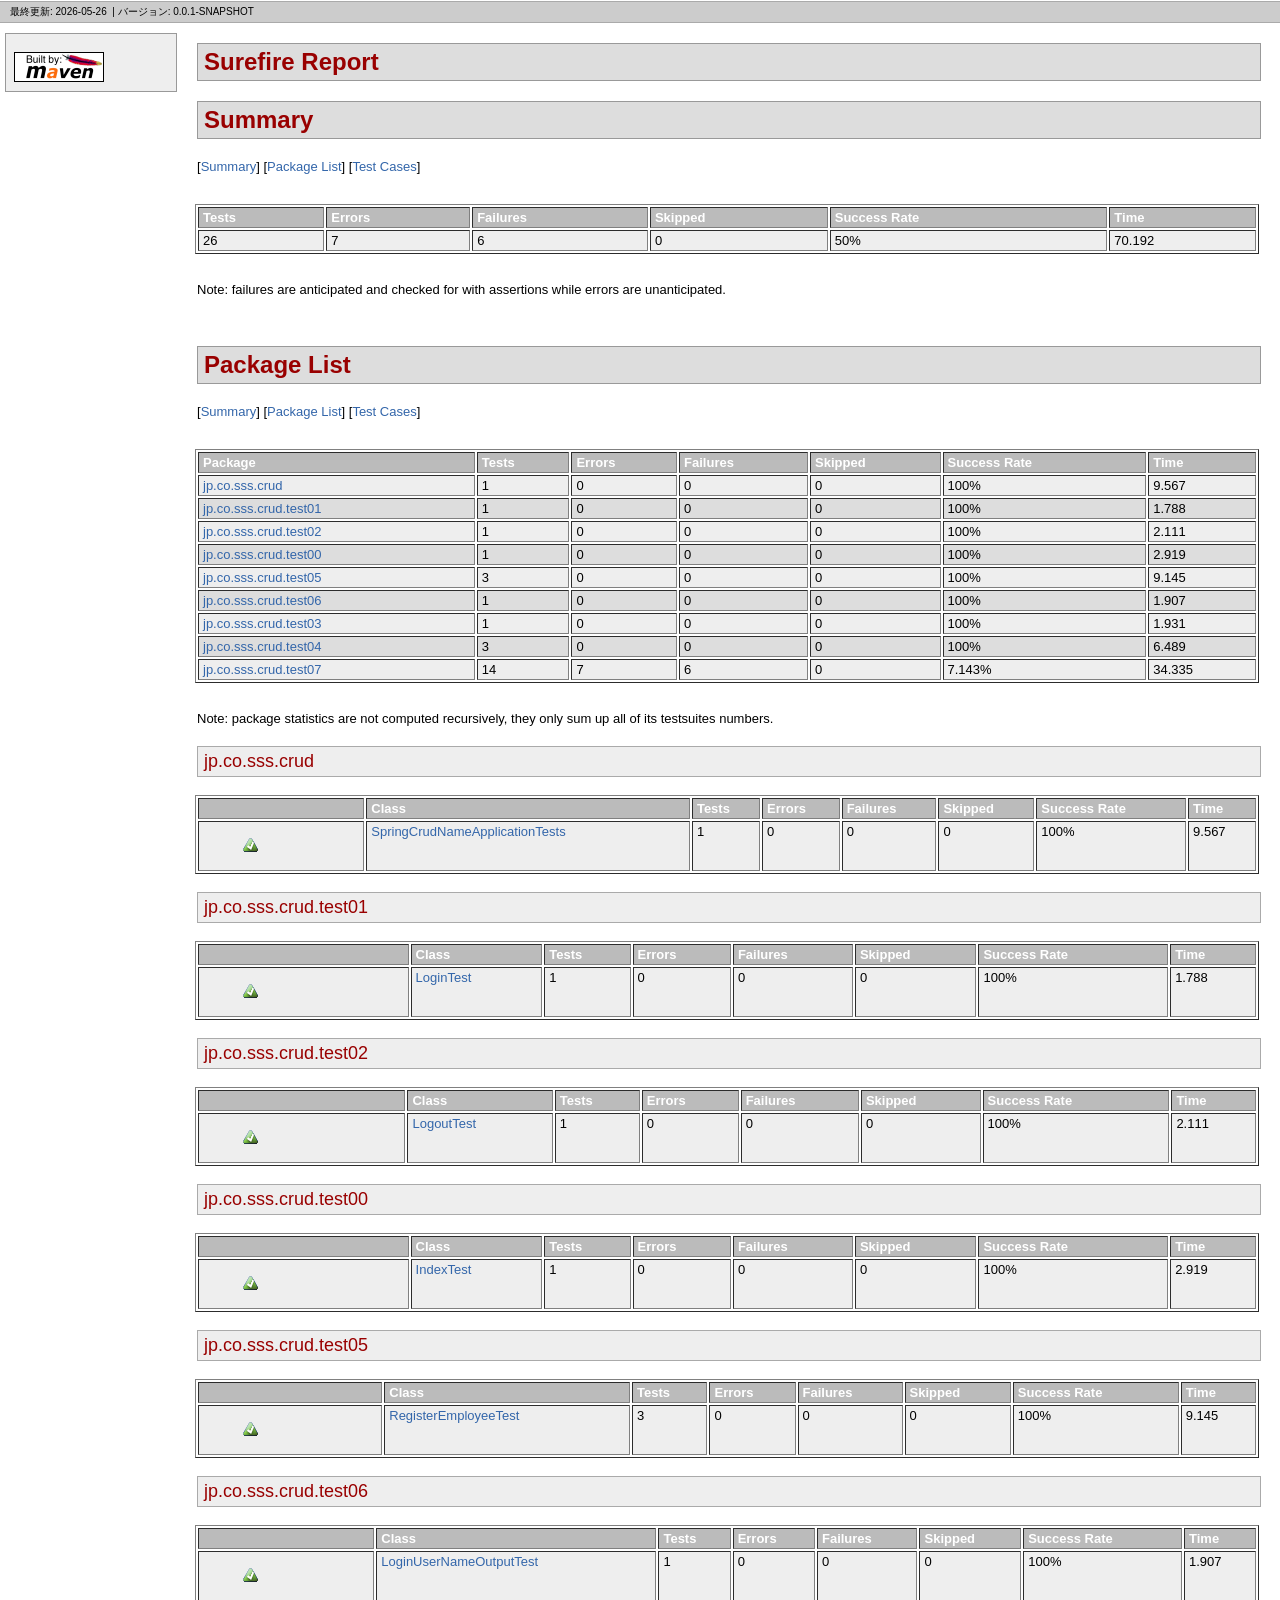
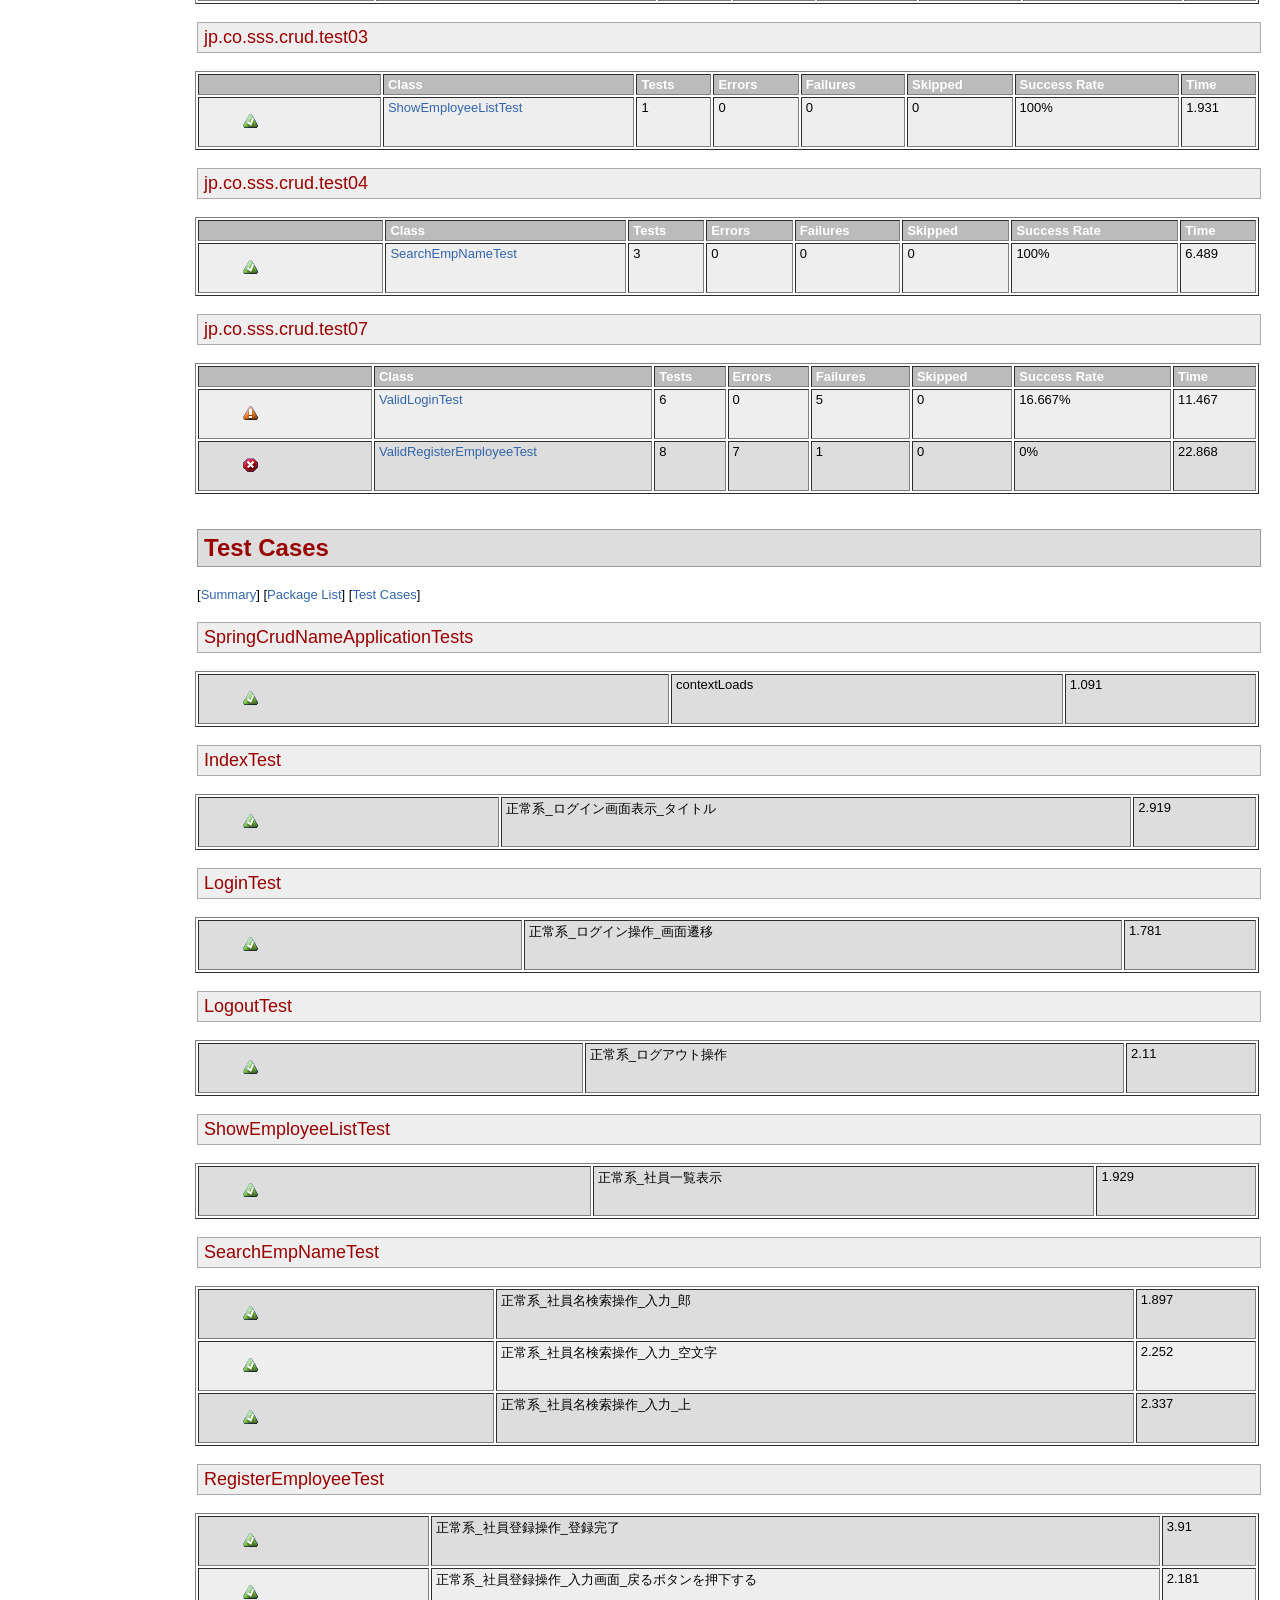
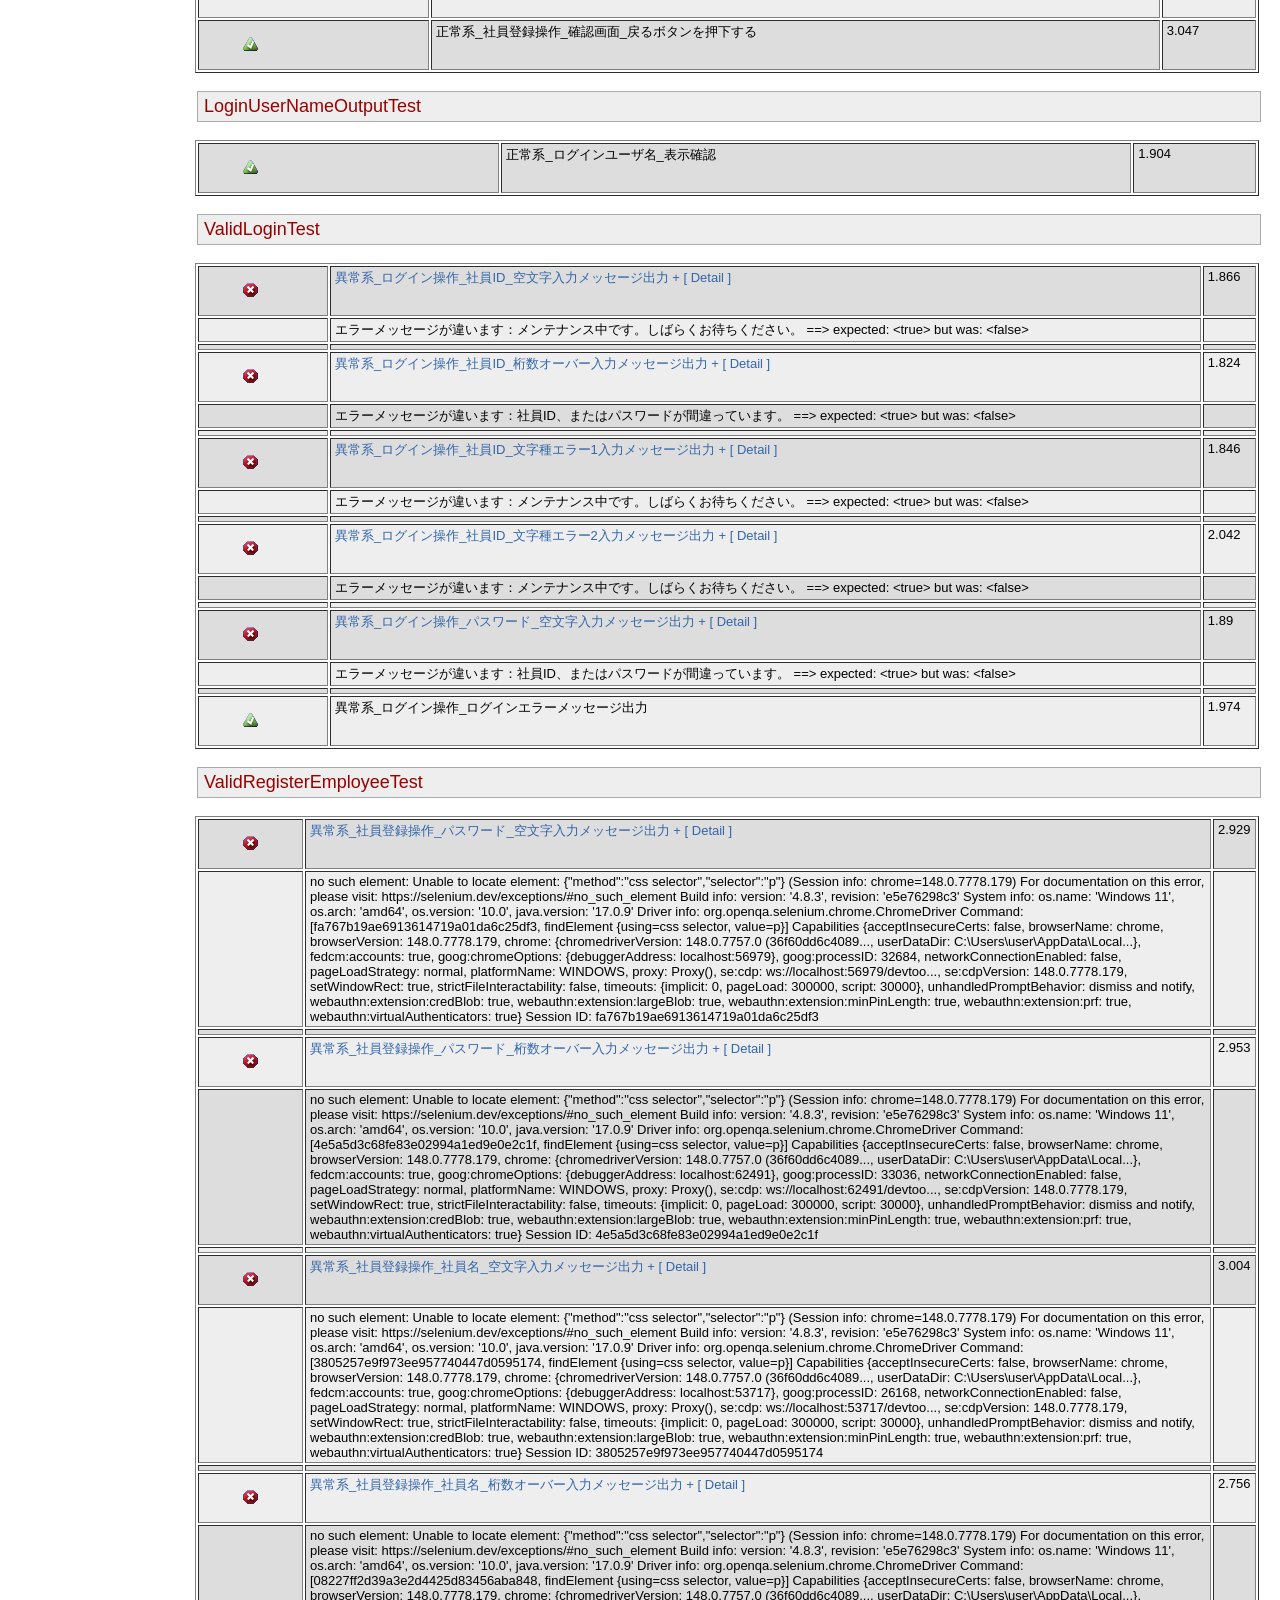
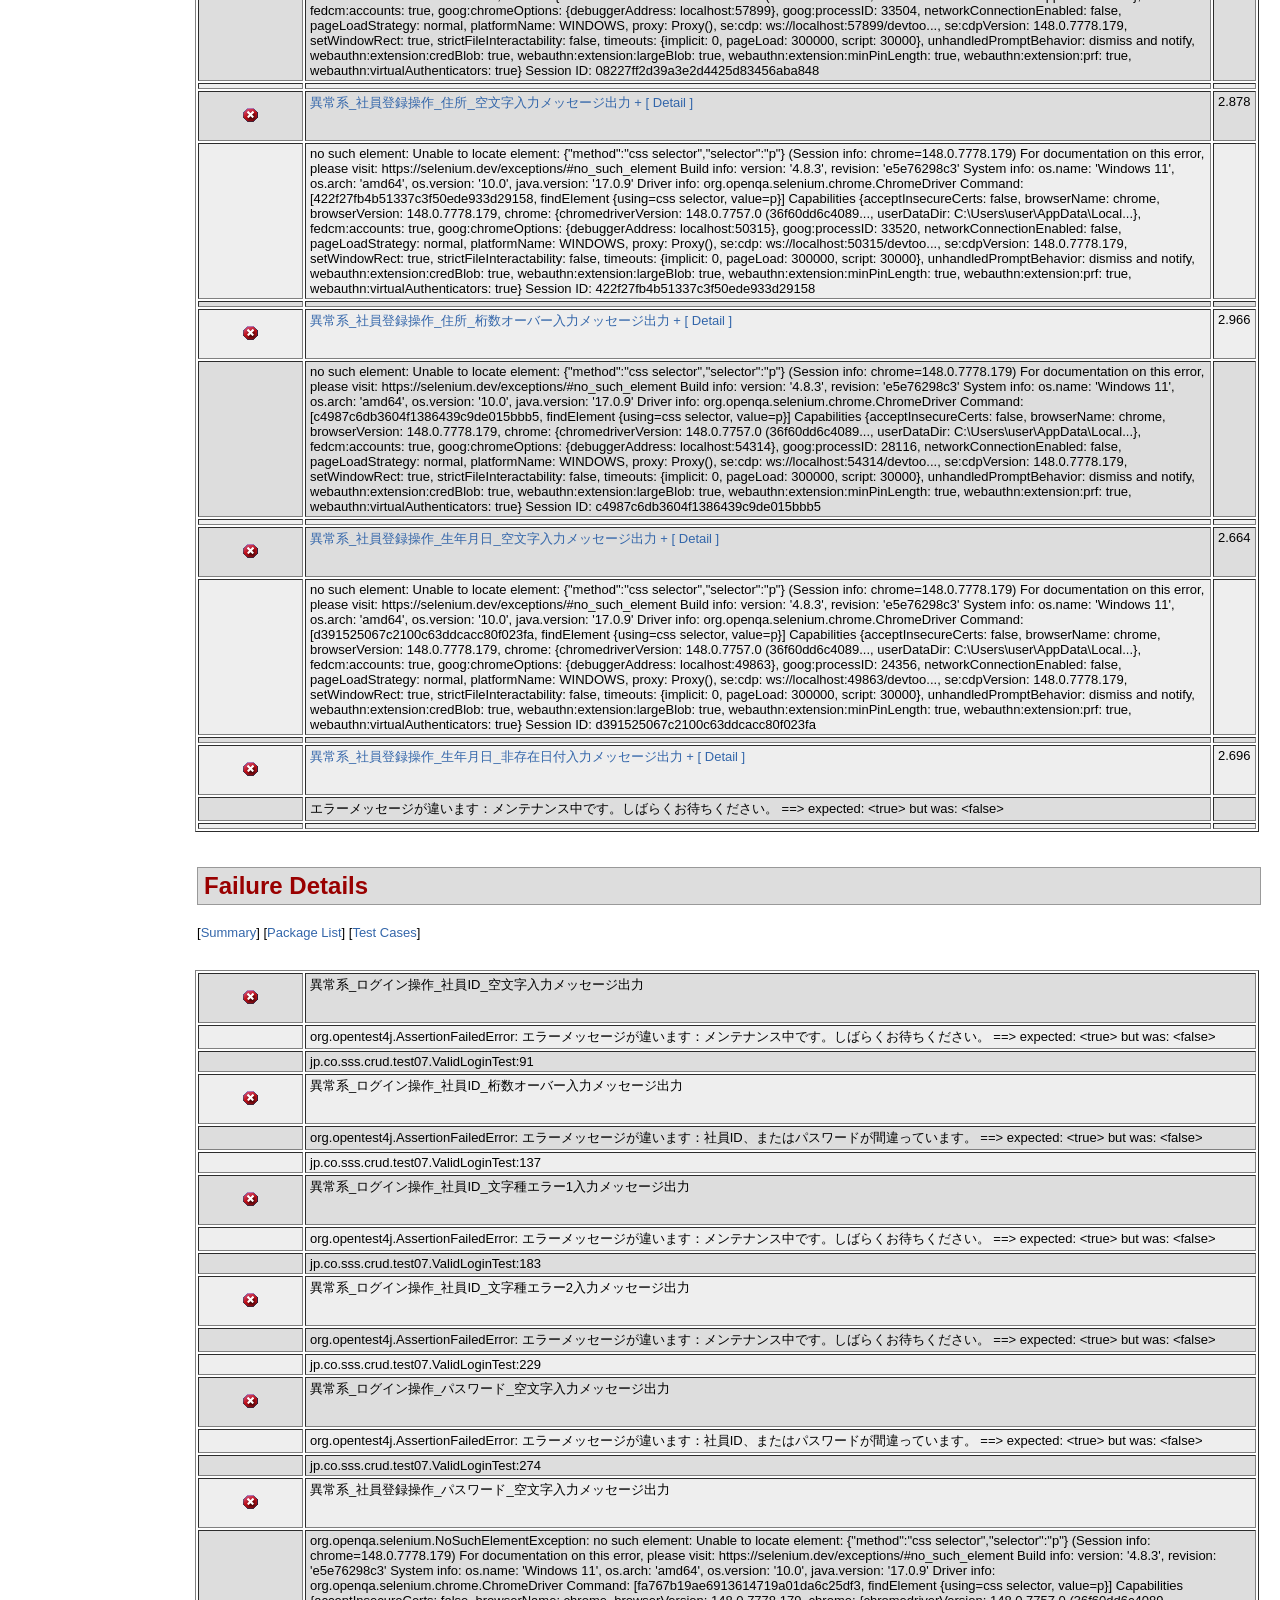
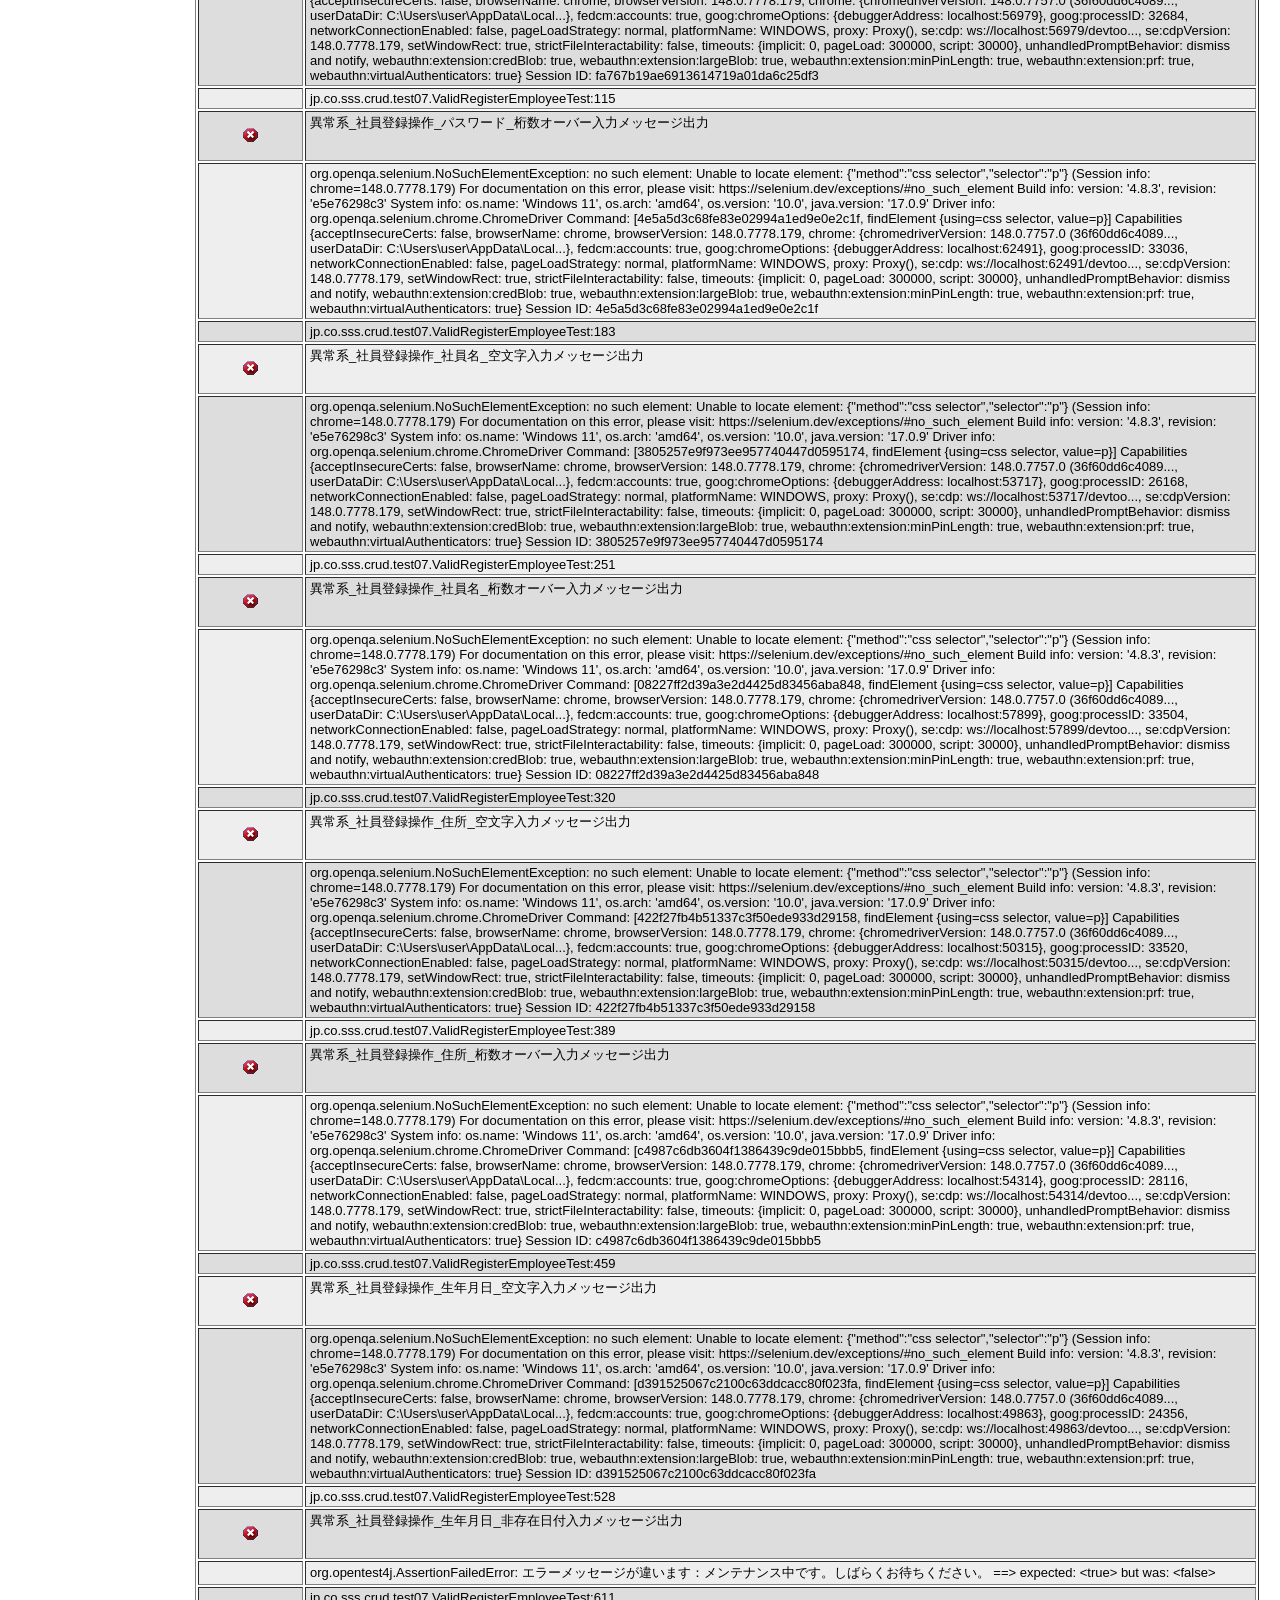
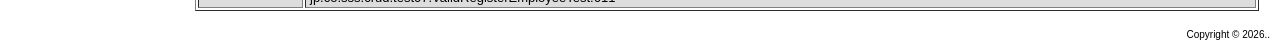
==== commit 769c07da: "ユーザ名表示完了" ====
--- a/target/site/surefire-report.html
+++ b/target/site/surefire-report.html
@@ -74,10 +74,10 @@
 <tr class="b">
 <td>26</td>
 <td>7</td>
-<td>7</td>
-<td>0</td>
-<td>46.154%</td>
-<td>74.866</td></tr></table><br />
+<td>6</td>
+<td>0</td>
+<td>50%</td>
+<td>70.192</td></tr></table><br />
 <p>Note: failures are anticipated and checked for with assertions while errors are unanticipated.</p><br /></section><section>
 <h2><a name="Package_List"></a>Package List</h2><a name="Package_List"></a>
 <p>[<a href="#Summary">Summary</a>] [<a href="#Package_List">Package List</a>] [<a href="#Test_Cases">Test Cases</a>]</p><br />
@@ -97,7 +97,7 @@
 <td>0</td>
 <td>0</td>
 <td>100%</td>
-<td>7.263</td></tr>
+<td>9.567</td></tr>
 <tr class="a">
 <td><a href="#jp.co.sss.crud.test01">jp.co.sss.crud.test01</a></td>
 <td>1</td>
@@ -105,7 +105,7 @@
 <td>0</td>
 <td>0</td>
 <td>100%</td>
-<td>2.179</td></tr>
+<td>1.788</td></tr>
 <tr class="b">
 <td><a href="#jp.co.sss.crud.test02">jp.co.sss.crud.test02</a></td>
 <td>1</td>
@@ -113,7 +113,7 @@
 <td>0</td>
 <td>0</td>
 <td>100%</td>
-<td>2.465</td></tr>
+<td>2.111</td></tr>
 <tr class="a">
 <td><a href="#jp.co.sss.crud.test00">jp.co.sss.crud.test00</a></td>
 <td>1</td>
@@ -121,7 +121,7 @@
 <td>0</td>
 <td>0</td>
 <td>100%</td>
-<td>2.632</td></tr>
+<td>2.919</td></tr>
 <tr class="b">
 <td><a href="#jp.co.sss.crud.test05">jp.co.sss.crud.test05</a></td>
 <td>3</td>
@@ -129,15 +129,15 @@
 <td>0</td>
 <td>0</td>
 <td>100%</td>
-<td>9.353</td></tr>
+<td>9.145</td></tr>
 <tr class="a">
 <td><a href="#jp.co.sss.crud.test06">jp.co.sss.crud.test06</a></td>
 <td>1</td>
 <td>0</td>
-<td>1</td>
-<td>0</td>
-<td>0%</td>
-<td>1.817</td></tr>
+<td>0</td>
+<td>0</td>
+<td>100%</td>
+<td>1.907</td></tr>
 <tr class="b">
 <td><a href="#jp.co.sss.crud.test03">jp.co.sss.crud.test03</a></td>
 <td>1</td>
@@ -145,7 +145,7 @@
 <td>0</td>
 <td>0</td>
 <td>100%</td>
-<td>2.074</td></tr>
+<td>1.931</td></tr>
 <tr class="a">
 <td><a href="#jp.co.sss.crud.test04">jp.co.sss.crud.test04</a></td>
 <td>3</td>
@@ -153,7 +153,7 @@
 <td>0</td>
 <td>0</td>
 <td>100%</td>
-<td>6.526</td></tr>
+<td>6.489</td></tr>
 <tr class="b">
 <td><a href="#jp.co.sss.crud.test07">jp.co.sss.crud.test07</a></td>
 <td>14</td>
@@ -161,7 +161,7 @@
 <td>6</td>
 <td>0</td>
 <td>7.143%</td>
-<td>40.557</td></tr></table><br />
+<td>34.335</td></tr></table><br />
 <p>Note: package statistics are not computed recursively, they only sum up all of its testsuites numbers.</p><section>
 <h3><a name="jp.co.sss.crud"></a>jp.co.sss.crud</h3><a name="jp.co.sss.crud"></a>
 <table border="1" class="bodyTable">
@@ -182,7 +182,7 @@
 <td>0</td>
 <td>0</td>
 <td>100%</td>
-<td>7.263</td></tr></table></section><section>
+<td>9.567</td></tr></table></section><section>
 <h3><a name="jp.co.sss.crud.test01"></a>jp.co.sss.crud.test01</h3><a name="jp.co.sss.crud.test01"></a>
 <table border="1" class="bodyTable">
 <tr class="a">
@@ -202,7 +202,7 @@
 <td>0</td>
 <td>0</td>
 <td>100%</td>
-<td>2.179</td></tr></table></section><section>
+<td>1.788</td></tr></table></section><section>
 <h3><a name="jp.co.sss.crud.test02"></a>jp.co.sss.crud.test02</h3><a name="jp.co.sss.crud.test02"></a>
 <table border="1" class="bodyTable">
 <tr class="a">
@@ -222,7 +222,7 @@
 <td>0</td>
 <td>0</td>
 <td>100%</td>
-<td>2.465</td></tr></table></section><section>
+<td>2.111</td></tr></table></section><section>
 <h3><a name="jp.co.sss.crud.test00"></a>jp.co.sss.crud.test00</h3><a name="jp.co.sss.crud.test00"></a>
 <table border="1" class="bodyTable">
 <tr class="a">
@@ -242,7 +242,7 @@
 <td>0</td>
 <td>0</td>
 <td>100%</td>
-<td>2.632</td></tr></table></section><section>
+<td>2.919</td></tr></table></section><section>
 <h3><a name="jp.co.sss.crud.test05"></a>jp.co.sss.crud.test05</h3><a name="jp.co.sss.crud.test05"></a>
 <table border="1" class="bodyTable">
 <tr class="a">
@@ -262,7 +262,7 @@
 <td>0</td>
 <td>0</td>
 <td>100%</td>
-<td>9.353</td></tr></table></section><section>
+<td>9.145</td></tr></table></section><section>
 <h3><a name="jp.co.sss.crud.test06"></a>jp.co.sss.crud.test06</h3><a name="jp.co.sss.crud.test06"></a>
 <table border="1" class="bodyTable">
 <tr class="a">
@@ -275,14 +275,14 @@
 <th>Success Rate</th>
 <th>Time</th></tr>
 <tr class="b">
-<td><a href="#jp.co.sss.crud.test06.LoginUserNameOutputTest"><figure><img src="images/icon_warning_sml.gif" alt="" /></figure></a></td>
+<td><a href="#jp.co.sss.crud.test06.LoginUserNameOutputTest"><figure><img src="images/icon_success_sml.gif" alt="" /></figure></a></td>
 <td><a href="#jp.co.sss.crud.test06.LoginUserNameOutputTest">LoginUserNameOutputTest</a></td>
 <td>1</td>
 <td>0</td>
-<td>1</td>
-<td>0</td>
-<td>0%</td>
-<td>1.817</td></tr></table></section><section>
+<td>0</td>
+<td>0</td>
+<td>100%</td>
+<td>1.907</td></tr></table></section><section>
 <h3><a name="jp.co.sss.crud.test03"></a>jp.co.sss.crud.test03</h3><a name="jp.co.sss.crud.test03"></a>
 <table border="1" class="bodyTable">
 <tr class="a">
@@ -302,7 +302,7 @@
 <td>0</td>
 <td>0</td>
 <td>100%</td>
-<td>2.074</td></tr></table></section><section>
+<td>1.931</td></tr></table></section><section>
 <h3><a name="jp.co.sss.crud.test04"></a>jp.co.sss.crud.test04</h3><a name="jp.co.sss.crud.test04"></a>
 <table border="1" class="bodyTable">
 <tr class="a">
@@ -322,7 +322,7 @@
 <td>0</td>
 <td>0</td>
 <td>100%</td>
-<td>6.526</td></tr></table></section><section>
+<td>6.489</td></tr></table></section><section>
 <h3><a name="jp.co.sss.crud.test07"></a>jp.co.sss.crud.test07</h3><a name="jp.co.sss.crud.test07"></a>
 <table border="1" class="bodyTable">
 <tr class="a">
@@ -342,7 +342,7 @@
 <td>5</td>
 <td>0</td>
 <td>16.667%</td>
-<td>13.626</td></tr>
+<td>11.467</td></tr>
 <tr class="a">
 <td><a href="#jp.co.sss.crud.test07.ValidRegisterEmployeeTest"><figure><img src="images/icon_error_sml.gif" alt="" /></figure></a></td>
 <td><a href="#jp.co.sss.crud.test07.ValidRegisterEmployeeTest">ValidRegisterEmployeeTest</a></td>
@@ -351,7 +351,7 @@
 <td>1</td>
 <td>0</td>
 <td>0%</td>
-<td>26.931</td></tr></table></section><br /></section><section>
+<td>22.868</td></tr></table></section><br /></section><section>
 <h2><a name="Test_Cases"></a>Test Cases</h2><a name="Test_Cases"></a>
 <p>[<a href="#Summary">Summary</a>] [<a href="#Package_List">Package List</a>] [<a href="#Test_Cases">Test Cases</a>]</p><section>
 <h3><a name="SpringCrudNameApplicationTests"></a>SpringCrudNameApplicationTests</h3><a name="jp.co.sss.crud.SpringCrudNameApplicationTests"></a>
@@ -359,162 +359,72 @@
 <tr class="a">
 <td><figure><img src="images/icon_success_sml.gif" alt="" /></figure></td>
 <td><a name="TC_jp.co.sss.crud.SpringCrudNameApplicationTests.contextLoads"></a>contextLoads</td>
-<td>0.741</td></tr></table></section><section>
+<td>1.091</td></tr></table></section><section>
 <h3><a name="IndexTest"></a>IndexTest</h3><a name="jp.co.sss.crud.test00.IndexTest"></a>
 <table border="1" class="bodyTable">
 <tr class="a">
 <td><figure><img src="images/icon_success_sml.gif" alt="" /></figure></td>
 <td><a name="TC_jp.co.sss.crud.test00.IndexTest.__"></a>&#x6b63;&#x5e38;&#x7cfb;_&#x30ed;&#x30b0;&#x30a4;&#x30f3;&#x753b;&#x9762;&#x8868;&#x793a;_&#x30bf;&#x30a4;&#x30c8;&#x30eb;</td>
-<td>2.628</td></tr></table></section><section>
+<td>2.919</td></tr></table></section><section>
 <h3><a name="LoginTest"></a>LoginTest</h3><a name="jp.co.sss.crud.test01.LoginTest"></a>
 <table border="1" class="bodyTable">
 <tr class="a">
 <td><figure><img src="images/icon_success_sml.gif" alt="" /></figure></td>
 <td><a name="TC_jp.co.sss.crud.test01.LoginTest.__"></a>&#x6b63;&#x5e38;&#x7cfb;_&#x30ed;&#x30b0;&#x30a4;&#x30f3;&#x64cd;&#x4f5c;_&#x753b;&#x9762;&#x9077;&#x79fb;</td>
-<td>2.175</td></tr></table></section><section>
+<td>1.781</td></tr></table></section><section>
 <h3><a name="LogoutTest"></a>LogoutTest</h3><a name="jp.co.sss.crud.test02.LogoutTest"></a>
 <table border="1" class="bodyTable">
 <tr class="a">
 <td><figure><img src="images/icon_success_sml.gif" alt="" /></figure></td>
 <td><a name="TC_jp.co.sss.crud.test02.LogoutTest._"></a>&#x6b63;&#x5e38;&#x7cfb;_&#x30ed;&#x30b0;&#x30a2;&#x30a6;&#x30c8;&#x64cd;&#x4f5c;</td>
-<td>2.46</td></tr></table></section><section>
+<td>2.11</td></tr></table></section><section>
 <h3><a name="ShowEmployeeListTest"></a>ShowEmployeeListTest</h3><a name="jp.co.sss.crud.test03.ShowEmployeeListTest"></a>
 <table border="1" class="bodyTable">
 <tr class="a">
 <td><figure><img src="images/icon_success_sml.gif" alt="" /></figure></td>
 <td><a name="TC_jp.co.sss.crud.test03.ShowEmployeeListTest._"></a>&#x6b63;&#x5e38;&#x7cfb;_&#x793e;&#x54e1;&#x4e00;&#x89a7;&#x8868;&#x793a;</td>
-<td>2.072</td></tr></table></section><section>
+<td>1.929</td></tr></table></section><section>
 <h3><a name="SearchEmpNameTest"></a>SearchEmpNameTest</h3><a name="jp.co.sss.crud.test04.SearchEmpNameTest"></a>
 <table border="1" class="bodyTable">
 <tr class="a">
 <td><figure><img src="images/icon_success_sml.gif" alt="" /></figure></td>
 <td><a name="TC_jp.co.sss.crud.test04.SearchEmpNameTest.___"></a>&#x6b63;&#x5e38;&#x7cfb;_&#x793e;&#x54e1;&#x540d;&#x691c;&#x7d22;&#x64cd;&#x4f5c;_&#x5165;&#x529b;_&#x90ce;</td>
-<td>2.171</td></tr>
+<td>1.897</td></tr>
 <tr class="b">
 <td><figure><img src="images/icon_success_sml.gif" alt="" /></figure></td>
 <td><a name="TC_jp.co.sss.crud.test04.SearchEmpNameTest.___"></a>&#x6b63;&#x5e38;&#x7cfb;_&#x793e;&#x54e1;&#x540d;&#x691c;&#x7d22;&#x64cd;&#x4f5c;_&#x5165;&#x529b;_&#x7a7a;&#x6587;&#x5b57;</td>
-<td>2.278</td></tr>
+<td>2.252</td></tr>
 <tr class="a">
 <td><figure><img src="images/icon_success_sml.gif" alt="" /></figure></td>
 <td><a name="TC_jp.co.sss.crud.test04.SearchEmpNameTest.___"></a>&#x6b63;&#x5e38;&#x7cfb;_&#x793e;&#x54e1;&#x540d;&#x691c;&#x7d22;&#x64cd;&#x4f5c;_&#x5165;&#x529b;_&#x4e0a;</td>
-<td>2.069</td></tr></table></section><section>
+<td>2.337</td></tr></table></section><section>
 <h3><a name="RegisterEmployeeTest"></a>RegisterEmployeeTest</h3><a name="jp.co.sss.crud.test05.RegisterEmployeeTest"></a>
 <table border="1" class="bodyTable">
 <tr class="a">
 <td><figure><img src="images/icon_success_sml.gif" alt="" /></figure></td>
 <td><a name="TC_jp.co.sss.crud.test05.RegisterEmployeeTest.__"></a>&#x6b63;&#x5e38;&#x7cfb;_&#x793e;&#x54e1;&#x767b;&#x9332;&#x64cd;&#x4f5c;_&#x767b;&#x9332;&#x5b8c;&#x4e86;</td>
-<td>3.867</td></tr>
+<td>3.91</td></tr>
 <tr class="b">
 <td><figure><img src="images/icon_success_sml.gif" alt="" /></figure></td>
 <td><a name="TC_jp.co.sss.crud.test05.RegisterEmployeeTest.___"></a>&#x6b63;&#x5e38;&#x7cfb;_&#x793e;&#x54e1;&#x767b;&#x9332;&#x64cd;&#x4f5c;_&#x5165;&#x529b;&#x753b;&#x9762;_&#x623b;&#x308b;&#x30dc;&#x30bf;&#x30f3;&#x3092;&#x62bc;&#x4e0b;&#x3059;&#x308b;</td>
-<td>2.401</td></tr>
+<td>2.181</td></tr>
 <tr class="a">
 <td><figure><img src="images/icon_success_sml.gif" alt="" /></figure></td>
 <td><a name="TC_jp.co.sss.crud.test05.RegisterEmployeeTest.___"></a>&#x6b63;&#x5e38;&#x7cfb;_&#x793e;&#x54e1;&#x767b;&#x9332;&#x64cd;&#x4f5c;_&#x78ba;&#x8a8d;&#x753b;&#x9762;_&#x623b;&#x308b;&#x30dc;&#x30bf;&#x30f3;&#x3092;&#x62bc;&#x4e0b;&#x3059;&#x308b;</td>
-<td>3.077</td></tr></table></section><section>
+<td>3.047</td></tr></table></section><section>
 <h3><a name="LoginUserNameOutputTest"></a>LoginUserNameOutputTest</h3><a name="jp.co.sss.crud.test06.LoginUserNameOutputTest"></a>
 <table border="1" class="bodyTable">
 <tr class="a">
-<td><a href="#jp.co.sss.crud.test06.LoginUserNameOutputTest.__"><figure><img src="images/icon_error_sml.gif" alt="" /></figure></a></td>
-<td><a name="TC_jp.co.sss.crud.test06.LoginUserNameOutputTest.__"></a><a href="#jp.co.sss.crud.test06.LoginUserNameOutputTest.__">&#x6b63;&#x5e38;&#x7cfb;_&#x30ed;&#x30b0;&#x30a4;&#x30f3;&#x30e6;&#x30fc;&#x30b6;&#x540d;_&#x8868;&#x793a;&#x78ba;&#x8a8d;</a>
-<div class="detailToggle" style="display:inline"><a href="javascript:toggleDisplay('jp.co.sss.crud.test06.LoginUserNameOutputTest.__');"><span style="display:inline;" id="jp.co.sss.crud.test06.LoginUserNameOutputTest.__-off"> + </span><span style="display:none;" id="jp.co.sss.crud.test06.LoginUserNameOutputTest.__-on"> - </span>[ Detail ]</a></div></td>
-<td>1.806</td></tr>
-<tr class="b">
-<td></td>
-<td>&#x30bb;&#x30c3;&#x30b7;&#x30e7;&#x30f3;&#x306b;&#x30e6;&#x30fc;&#x30b6;&#x60c5;&#x5831;&#x304c;&#x767b;&#x9332;&#x3055;&#x308c;&#x3066;&#x3044;&#x306a;&#x3044;&#x53ef;&#x80fd;&#x6027;&#x304c;&#x3042;&#x308a;&#x307e;&#x3059; ==&gt; expected: &lt;true&gt; but was: &lt;false&gt;</td>
-<td></td></tr>
-<tr class="a">
-<td></td>
-<td>
-<div id="jp.co.sss.crud.test06.LoginUserNameOutputTest.__-failure" style="display:none;">
-<div>
-<pre>org.opentest4j.AssertionFailedError: &#x30bb;&#x30c3;&#x30b7;&#x30e7;&#x30f3;&#x306b;&#x30e6;&#x30fc;&#x30b6;&#x60c5;&#x5831;&#x304c;&#x767b;&#x9332;&#x3055;&#x308c;&#x3066;&#x3044;&#x306a;&#x3044;&#x53ef;&#x80fd;&#x6027;&#x304c;&#x3042;&#x308a;&#x307e;&#x3059; ==&gt; expected: &lt;true&gt; but was: &lt;false&gt;
-	at org.junit.jupiter.api.AssertionFailureBuilder.build(AssertionFailureBuilder.java:151)
-	at org.junit.jupiter.api.AssertionFailureBuilder.buildAndThrow(AssertionFailureBuilder.java:132)
-	at org.junit.jupiter.api.AssertTrue.failNotTrue(AssertTrue.java:63)
-	at org.junit.jupiter.api.AssertTrue.assertTrue(AssertTrue.java:36)
-	at org.junit.jupiter.api.Assertions.assertTrue(Assertions.java:211)
-	at jp.co.sss.crud.test06.LoginUserNameOutputTest.&#x6b63;&#x5e38;&#x7cfb;_&#x30ed;&#x30b0;&#x30a4;&#x30f3;&#x30e6;&#x30fc;&#x30b6;&#x540d;_&#x8868;&#x793a;&#x78ba;&#x8a8d;(LoginUserNameOutputTest.java:101)
-	at java.base/jdk.internal.reflect.NativeMethodAccessorImpl.invoke0(Native Method)
-	at java.base/jdk.internal.reflect.NativeMethodAccessorImpl.invoke(NativeMethodAccessorImpl.java:77)
-	at java.base/jdk.internal.reflect.DelegatingMethodAccessorImpl.invoke(DelegatingMethodAccessorImpl.java:43)
-	at java.base/java.lang.reflect.Method.invoke(Method.java:568)
-	at org.junit.platform.commons.util.ReflectionUtils.invokeMethod(ReflectionUtils.java:727)
-	at org.junit.jupiter.engine.execution.MethodInvocation.proceed(MethodInvocation.java:60)
-	at org.junit.jupiter.engine.execution.InvocationInterceptorChain$ValidatingInvocation.proceed(InvocationInterceptorChain.java:131)
-	at org.junit.jupiter.engine.extension.TimeoutExtension.intercept(TimeoutExtension.java:156)
-	at org.junit.jupiter.engine.extension.TimeoutExtension.interceptTestableMethod(TimeoutExtension.java:147)
-	at org.junit.jupiter.engine.extension.TimeoutExtension.interceptTestMethod(TimeoutExtension.java:86)
-	at org.junit.jupiter.engine.execution.InterceptingExecutableInvoker$ReflectiveInterceptorCall.lambda$ofVoidMethod$0(InterceptingExecutableInvoker.java:103)
-	at org.junit.jupiter.engine.execution.InterceptingExecutableInvoker.lambda$invoke$0(InterceptingExecutableInvoker.java:93)
-	at org.junit.jupiter.engine.execution.InvocationInterceptorChain$InterceptedInvocation.proceed(InvocationInterceptorChain.java:106)
-	at org.junit.jupiter.engine.execution.InvocationInterceptorChain.proceed(InvocationInterceptorChain.java:64)
-	at org.junit.jupiter.engine.execution.InvocationInterceptorChain.chainAndInvoke(InvocationInterceptorChain.java:45)
-	at org.junit.jupiter.engine.execution.InvocationInterceptorChain.invoke(InvocationInterceptorChain.java:37)
-	at org.junit.jupiter.engine.execution.InterceptingExecutableInvoker.invoke(InterceptingExecutableInvoker.java:92)
-	at org.junit.jupiter.engine.execution.InterceptingExecutableInvoker.invoke(InterceptingExecutableInvoker.java:86)
-	at org.junit.jupiter.engine.descriptor.TestMethodTestDescriptor.lambda$invokeTestMethod$7(TestMethodTestDescriptor.java:217)
-	at org.junit.platform.engine.support.hierarchical.ThrowableCollector.execute(ThrowableCollector.java:73)
-	at org.junit.jupiter.engine.descriptor.TestMethodTestDescriptor.invokeTestMethod(TestMethodTestDescriptor.java:213)
-	at org.junit.jupiter.engine.descriptor.TestMethodTestDescriptor.execute(TestMethodTestDescriptor.java:138)
-	at org.junit.jupiter.engine.descriptor.TestMethodTestDescriptor.execute(TestMethodTestDescriptor.java:68)
-	at org.junit.platform.engine.support.hierarchical.NodeTestTask.lambda$executeRecursively$6(NodeTestTask.java:151)
-	at org.junit.platform.engine.support.hierarchical.ThrowableCollector.execute(ThrowableCollector.java:73)
-	at org.junit.platform.engine.support.hierarchical.NodeTestTask.lambda$executeRecursively$8(NodeTestTask.java:141)
-	at org.junit.platform.engine.support.hierarchical.Node.around(Node.java:137)
-	at org.junit.platform.engine.support.hierarchical.NodeTestTask.lambda$executeRecursively$9(NodeTestTask.java:139)
-	at org.junit.platform.engine.support.hierarchical.ThrowableCollector.execute(ThrowableCollector.java:73)
-	at org.junit.platform.engine.support.hierarchical.NodeTestTask.executeRecursively(NodeTestTask.java:138)
-	at org.junit.platform.engine.support.hierarchical.NodeTestTask.execute(NodeTestTask.java:95)
-	at java.base/java.util.ArrayList.forEach(ArrayList.java:1511)
-	at org.junit.platform.engine.support.hierarchical.SameThreadHierarchicalTestExecutorService.invokeAll(SameThreadHierarchicalTestExecutorService.java:41)
-	at org.junit.platform.engine.support.hierarchical.NodeTestTask.lambda$executeRecursively$6(NodeTestTask.java:155)
-	at org.junit.platform.engine.support.hierarchical.ThrowableCollector.execute(ThrowableCollector.java:73)
-	at org.junit.platform.engine.support.hierarchical.NodeTestTask.lambda$executeRecursively$8(NodeTestTask.java:141)
-	at org.junit.platform.engine.support.hierarchical.Node.around(Node.java:137)
-	at org.junit.platform.engine.support.hierarchical.NodeTestTask.lambda$executeRecursively$9(NodeTestTask.java:139)
-	at org.junit.platform.engine.support.hierarchical.ThrowableCollector.execute(ThrowableCollector.java:73)
-	at org.junit.platform.engine.support.hierarchical.NodeTestTask.executeRecursively(NodeTestTask.java:138)
-	at org.junit.platform.engine.support.hierarchical.NodeTestTask.execute(NodeTestTask.java:95)
-	at java.base/java.util.ArrayList.forEach(ArrayList.java:1511)
-	at org.junit.platform.engine.support.hierarchical.SameThreadHierarchicalTestExecutorService.invokeAll(SameThreadHierarchicalTestExecutorService.java:41)
-	at org.junit.platform.engine.support.hierarchical.NodeTestTask.lambda$executeRecursively$6(NodeTestTask.java:155)
-	at org.junit.platform.engine.support.hierarchical.ThrowableCollector.execute(ThrowableCollector.java:73)
-	at org.junit.platform.engine.support.hierarchical.NodeTestTask.lambda$executeRecursively$8(NodeTestTask.java:141)
-	at org.junit.platform.engine.support.hierarchical.Node.around(Node.java:137)
-	at org.junit.platform.engine.support.hierarchical.NodeTestTask.lambda$executeRecursively$9(NodeTestTask.java:139)
-	at org.junit.platform.engine.support.hierarchical.ThrowableCollector.execute(ThrowableCollector.java:73)
-	at org.junit.platform.engine.support.hierarchical.NodeTestTask.executeRecursively(NodeTestTask.java:138)
-	at org.junit.platform.engine.support.hierarchical.NodeTestTask.execute(NodeTestTask.java:95)
-	at org.junit.platform.engine.support.hierarchical.SameThreadHierarchicalTestExecutorService.submit(SameThreadHierarchicalTestExecutorService.java:35)
-	at org.junit.platform.engine.support.hierarchical.HierarchicalTestExecutor.execute(HierarchicalTestExecutor.java:57)
-	at org.junit.platform.engine.support.hierarchical.HierarchicalTestEngine.execute(HierarchicalTestEngine.java:54)
-	at org.junit.platform.launcher.core.EngineExecutionOrchestrator.execute(EngineExecutionOrchestrator.java:147)
-	at org.junit.platform.launcher.core.EngineExecutionOrchestrator.execute(EngineExecutionOrchestrator.java:127)
-	at org.junit.platform.launcher.core.EngineExecutionOrchestrator.execute(EngineExecutionOrchestrator.java:90)
-	at org.junit.platform.launcher.core.EngineExecutionOrchestrator.lambda$execute$0(EngineExecutionOrchestrator.java:55)
-	at org.junit.platform.launcher.core.EngineExecutionOrchestrator.withInterceptedStreams(EngineExecutionOrchestrator.java:102)
-	at org.junit.platform.launcher.core.EngineExecutionOrchestrator.execute(EngineExecutionOrchestrator.java:54)
-	at org.junit.platform.launcher.core.DefaultLauncher.execute(DefaultLauncher.java:114)
-	at org.junit.platform.launcher.core.DefaultLauncher.execute(DefaultLauncher.java:86)
-	at org.junit.platform.launcher.core.DefaultLauncherSession$DelegatingLauncher.execute(DefaultLauncherSession.java:86)
-	at org.apache.maven.surefire.junitplatform.LazyLauncher.execute(LazyLauncher.java:50)
-	at org.apache.maven.surefire.junitplatform.JUnitPlatformProvider.execute(JUnitPlatformProvider.java:184)
-	at org.apache.maven.surefire.junitplatform.JUnitPlatformProvider.invokeAllTests(JUnitPlatformProvider.java:148)
-	at org.apache.maven.surefire.junitplatform.JUnitPlatformProvider.invoke(JUnitPlatformProvider.java:122)
-	at org.apache.maven.surefire.booter.ForkedBooter.runSuitesInProcess(ForkedBooter.java:385)
-	at org.apache.maven.surefire.booter.ForkedBooter.execute(ForkedBooter.java:162)
-	at org.apache.maven.surefire.booter.ForkedBooter.run(ForkedBooter.java:507)
-	at org.apache.maven.surefire.booter.ForkedBooter.main(ForkedBooter.java:495)
-</pre></div></div></td>
-<td></td></tr></table></section><section>
+<td><figure><img src="images/icon_success_sml.gif" alt="" /></figure></td>
+<td><a name="TC_jp.co.sss.crud.test06.LoginUserNameOutputTest.__"></a>&#x6b63;&#x5e38;&#x7cfb;_&#x30ed;&#x30b0;&#x30a4;&#x30f3;&#x30e6;&#x30fc;&#x30b6;&#x540d;_&#x8868;&#x793a;&#x78ba;&#x8a8d;</td>
+<td>1.904</td></tr></table></section><section>
 <h3><a name="ValidLoginTest"></a>ValidLoginTest</h3><a name="jp.co.sss.crud.test07.ValidLoginTest"></a>
 <table border="1" class="bodyTable">
 <tr class="a">
 <td><a href="#jp.co.sss.crud.test07.ValidLoginTest.__ID_"><figure><img src="images/icon_error_sml.gif" alt="" /></figure></a></td>
 <td><a name="TC_jp.co.sss.crud.test07.ValidLoginTest.__ID_"></a><a href="#jp.co.sss.crud.test07.ValidLoginTest.__ID_">&#x7570;&#x5e38;&#x7cfb;_&#x30ed;&#x30b0;&#x30a4;&#x30f3;&#x64cd;&#x4f5c;_&#x793e;&#x54e1;ID_&#x7a7a;&#x6587;&#x5b57;&#x5165;&#x529b;&#x30e1;&#x30c3;&#x30bb;&#x30fc;&#x30b8;&#x51fa;&#x529b;</a>
 <div class="detailToggle" style="display:inline"><a href="javascript:toggleDisplay('jp.co.sss.crud.test07.ValidLoginTest.__ID_');"><span style="display:inline;" id="jp.co.sss.crud.test07.ValidLoginTest.__ID_-off"> + </span><span style="display:none;" id="jp.co.sss.crud.test07.ValidLoginTest.__ID_-on"> - </span>[ Detail ]</a></div></td>
-<td>1.767</td></tr>
+<td>1.866</td></tr>
 <tr class="b">
 <td></td>
 <td>&#x30a8;&#x30e9;&#x30fc;&#x30e1;&#x30c3;&#x30bb;&#x30fc;&#x30b8;&#x304c;&#x9055;&#x3044;&#x307e;&#x3059;&#xff1a;&#x30e1;&#x30f3;&#x30c6;&#x30ca;&#x30f3;&#x30b9;&#x4e2d;&#x3067;&#x3059;&#x3002;&#x3057;&#x3070;&#x3089;&#x304f;&#x304a;&#x5f85;&#x3061;&#x304f;&#x3060;&#x3055;&#x3044;&#x3002; ==&gt; expected: &lt;true&gt; but was: &lt;false&gt;</td>
@@ -608,7 +518,7 @@
 <td><a href="#jp.co.sss.crud.test07.ValidLoginTest.__ID_"><figure><img src="images/icon_error_sml.gif" alt="" /></figure></a></td>
 <td><a name="TC_jp.co.sss.crud.test07.ValidLoginTest.__ID_"></a><a href="#jp.co.sss.crud.test07.ValidLoginTest.__ID_">&#x7570;&#x5e38;&#x7cfb;_&#x30ed;&#x30b0;&#x30a4;&#x30f3;&#x64cd;&#x4f5c;_&#x793e;&#x54e1;ID_&#x6841;&#x6570;&#x30aa;&#x30fc;&#x30d0;&#x30fc;&#x5165;&#x529b;&#x30e1;&#x30c3;&#x30bb;&#x30fc;&#x30b8;&#x51fa;&#x529b;</a>
 <div class="detailToggle" style="display:inline"><a href="javascript:toggleDisplay('jp.co.sss.crud.test07.ValidLoginTest.__ID_');"><span style="display:inline;" id="jp.co.sss.crud.test07.ValidLoginTest.__ID_-off"> + </span><span style="display:none;" id="jp.co.sss.crud.test07.ValidLoginTest.__ID_-on"> - </span>[ Detail ]</a></div></td>
-<td>1.972</td></tr>
+<td>1.824</td></tr>
 <tr class="a">
 <td></td>
 <td>&#x30a8;&#x30e9;&#x30fc;&#x30e1;&#x30c3;&#x30bb;&#x30fc;&#x30b8;&#x304c;&#x9055;&#x3044;&#x307e;&#x3059;&#xff1a;&#x793e;&#x54e1;ID&#x3001;&#x307e;&#x305f;&#x306f;&#x30d1;&#x30b9;&#x30ef;&#x30fc;&#x30c9;&#x304c;&#x9593;&#x9055;&#x3063;&#x3066;&#x3044;&#x307e;&#x3059;&#x3002; ==&gt; expected: &lt;true&gt; but was: &lt;false&gt;</td>
@@ -702,7 +612,7 @@
 <td><a href="#jp.co.sss.crud.test07.ValidLoginTest.__ID_1"><figure><img src="images/icon_error_sml.gif" alt="" /></figure></a></td>
 <td><a name="TC_jp.co.sss.crud.test07.ValidLoginTest.__ID_1"></a><a href="#jp.co.sss.crud.test07.ValidLoginTest.__ID_1">&#x7570;&#x5e38;&#x7cfb;_&#x30ed;&#x30b0;&#x30a4;&#x30f3;&#x64cd;&#x4f5c;_&#x793e;&#x54e1;ID_&#x6587;&#x5b57;&#x7a2e;&#x30a8;&#x30e9;&#x30fc;1&#x5165;&#x529b;&#x30e1;&#x30c3;&#x30bb;&#x30fc;&#x30b8;&#x51fa;&#x529b;</a>
 <div class="detailToggle" style="display:inline"><a href="javascript:toggleDisplay('jp.co.sss.crud.test07.ValidLoginTest.__ID_1');"><span style="display:inline;" id="jp.co.sss.crud.test07.ValidLoginTest.__ID_1-off"> + </span><span style="display:none;" id="jp.co.sss.crud.test07.ValidLoginTest.__ID_1-on"> - </span>[ Detail ]</a></div></td>
-<td>2.496</td></tr>
+<td>1.846</td></tr>
 <tr class="b">
 <td></td>
 <td>&#x30a8;&#x30e9;&#x30fc;&#x30e1;&#x30c3;&#x30bb;&#x30fc;&#x30b8;&#x304c;&#x9055;&#x3044;&#x307e;&#x3059;&#xff1a;&#x30e1;&#x30f3;&#x30c6;&#x30ca;&#x30f3;&#x30b9;&#x4e2d;&#x3067;&#x3059;&#x3002;&#x3057;&#x3070;&#x3089;&#x304f;&#x304a;&#x5f85;&#x3061;&#x304f;&#x3060;&#x3055;&#x3044;&#x3002; ==&gt; expected: &lt;true&gt; but was: &lt;false&gt;</td>
@@ -796,7 +706,7 @@
 <td><a href="#jp.co.sss.crud.test07.ValidLoginTest.__ID_2"><figure><img src="images/icon_error_sml.gif" alt="" /></figure></a></td>
 <td><a name="TC_jp.co.sss.crud.test07.ValidLoginTest.__ID_2"></a><a href="#jp.co.sss.crud.test07.ValidLoginTest.__ID_2">&#x7570;&#x5e38;&#x7cfb;_&#x30ed;&#x30b0;&#x30a4;&#x30f3;&#x64cd;&#x4f5c;_&#x793e;&#x54e1;ID_&#x6587;&#x5b57;&#x7a2e;&#x30a8;&#x30e9;&#x30fc;2&#x5165;&#x529b;&#x30e1;&#x30c3;&#x30bb;&#x30fc;&#x30b8;&#x51fa;&#x529b;</a>
 <div class="detailToggle" style="display:inline"><a href="javascript:toggleDisplay('jp.co.sss.crud.test07.ValidLoginTest.__ID_2');"><span style="display:inline;" id="jp.co.sss.crud.test07.ValidLoginTest.__ID_2-off"> + </span><span style="display:none;" id="jp.co.sss.crud.test07.ValidLoginTest.__ID_2-on"> - </span>[ Detail ]</a></div></td>
-<td>2.668</td></tr>
+<td>2.042</td></tr>
 <tr class="a">
 <td></td>
 <td>&#x30a8;&#x30e9;&#x30fc;&#x30e1;&#x30c3;&#x30bb;&#x30fc;&#x30b8;&#x304c;&#x9055;&#x3044;&#x307e;&#x3059;&#xff1a;&#x30e1;&#x30f3;&#x30c6;&#x30ca;&#x30f3;&#x30b9;&#x4e2d;&#x3067;&#x3059;&#x3002;&#x3057;&#x3070;&#x3089;&#x304f;&#x304a;&#x5f85;&#x3061;&#x304f;&#x3060;&#x3055;&#x3044;&#x3002; ==&gt; expected: &lt;true&gt; but was: &lt;false&gt;</td>
@@ -890,7 +800,7 @@
 <td><a href="#jp.co.sss.crud.test07.ValidLoginTest.___"><figure><img src="images/icon_error_sml.gif" alt="" /></figure></a></td>
 <td><a name="TC_jp.co.sss.crud.test07.ValidLoginTest.___"></a><a href="#jp.co.sss.crud.test07.ValidLoginTest.___">&#x7570;&#x5e38;&#x7cfb;_&#x30ed;&#x30b0;&#x30a4;&#x30f3;&#x64cd;&#x4f5c;_&#x30d1;&#x30b9;&#x30ef;&#x30fc;&#x30c9;_&#x7a7a;&#x6587;&#x5b57;&#x5165;&#x529b;&#x30e1;&#x30c3;&#x30bb;&#x30fc;&#x30b8;&#x51fa;&#x529b;</a>
 <div class="detailToggle" style="display:inline"><a href="javascript:toggleDisplay('jp.co.sss.crud.test07.ValidLoginTest.___');"><span style="display:inline;" id="jp.co.sss.crud.test07.ValidLoginTest.___-off"> + </span><span style="display:none;" id="jp.co.sss.crud.test07.ValidLoginTest.___-on"> - </span>[ Detail ]</a></div></td>
-<td>2.533</td></tr>
+<td>1.89</td></tr>
 <tr class="b">
 <td></td>
 <td>&#x30a8;&#x30e9;&#x30fc;&#x30e1;&#x30c3;&#x30bb;&#x30fc;&#x30b8;&#x304c;&#x9055;&#x3044;&#x307e;&#x3059;&#xff1a;&#x793e;&#x54e1;ID&#x3001;&#x307e;&#x305f;&#x306f;&#x30d1;&#x30b9;&#x30ef;&#x30fc;&#x30c9;&#x304c;&#x9593;&#x9055;&#x3063;&#x3066;&#x3044;&#x307e;&#x3059;&#x3002; ==&gt; expected: &lt;true&gt; but was: &lt;false&gt;</td>
@@ -983,14 +893,14 @@
 <tr class="b">
 <td><figure><img src="images/icon_success_sml.gif" alt="" /></figure></td>
 <td><a name="TC_jp.co.sss.crud.test07.ValidLoginTest.__"></a>&#x7570;&#x5e38;&#x7cfb;_&#x30ed;&#x30b0;&#x30a4;&#x30f3;&#x64cd;&#x4f5c;_&#x30ed;&#x30b0;&#x30a4;&#x30f3;&#x30a8;&#x30e9;&#x30fc;&#x30e1;&#x30c3;&#x30bb;&#x30fc;&#x30b8;&#x51fa;&#x529b;</td>
-<td>2.174</td></tr></table></section><section>
+<td>1.974</td></tr></table></section><section>
 <h3><a name="ValidRegisterEmployeeTest"></a>ValidRegisterEmployeeTest</h3><a name="jp.co.sss.crud.test07.ValidRegisterEmployeeTest"></a>
 <table border="1" class="bodyTable">
 <tr class="a">
 <td><a href="#jp.co.sss.crud.test07.ValidRegisterEmployeeTest.___"><figure><img src="images/icon_error_sml.gif" alt="" /></figure></a></td>
 <td><a name="TC_jp.co.sss.crud.test07.ValidRegisterEmployeeTest.___"></a><a href="#jp.co.sss.crud.test07.ValidRegisterEmployeeTest.___">&#x7570;&#x5e38;&#x7cfb;_&#x793e;&#x54e1;&#x767b;&#x9332;&#x64cd;&#x4f5c;_&#x30d1;&#x30b9;&#x30ef;&#x30fc;&#x30c9;_&#x7a7a;&#x6587;&#x5b57;&#x5165;&#x529b;&#x30e1;&#x30c3;&#x30bb;&#x30fc;&#x30b8;&#x51fa;&#x529b;</a>
 <div class="detailToggle" style="display:inline"><a href="javascript:toggleDisplay('jp.co.sss.crud.test07.ValidRegisterEmployeeTest.___');"><span style="display:inline;" id="jp.co.sss.crud.test07.ValidRegisterEmployeeTest.___-off"> + </span><span style="display:none;" id="jp.co.sss.crud.test07.ValidRegisterEmployeeTest.___-on"> - </span>[ Detail ]</a></div></td>
-<td>3.995</td></tr>
+<td>2.929</td></tr>
 <tr class="b">
 <td></td>
 <td>no such element: Unable to locate element: {&quot;method&quot;:&quot;css selector&quot;,&quot;selector&quot;:&quot;p&quot;}
@@ -999,9 +909,9 @@
 Build info: version: '4.8.3', revision: 'e5e76298c3'
 System info: os.name: 'Windows 11', os.arch: 'amd64', os.version: '10.0', java.version: '17.0.9'
 Driver info: org.openqa.selenium.chrome.ChromeDriver
-Command: [757265035cbcddaaa0b0e953e3ca10fb, findElement {using=css selector, value=p}]
-Capabilities {acceptInsecureCerts: false, browserName: chrome, browserVersion: 148.0.7778.179, chrome: {chromedriverVersion: 148.0.7757.0 (36f60dd6c4089..., userDataDir: C:\Users\user\AppData\Local...}, fedcm:accounts: true, goog:chromeOptions: {debuggerAddress: localhost:60115}, goog:processID: 30664, networkConnectionEnabled: false, pageLoadStrategy: normal, platformName: WINDOWS, proxy: Proxy(), se:cdp: ws://localhost:60115/devtoo..., se:cdpVersion: 148.0.7778.179, setWindowRect: true, strictFileInteractability: false, timeouts: {implicit: 0, pageLoad: 300000, script: 30000}, unhandledPromptBehavior: dismiss and notify, webauthn:extension:credBlob: true, webauthn:extension:largeBlob: true, webauthn:extension:minPinLength: true, webauthn:extension:prf: true, webauthn:virtualAuthenticators: true}
-Session ID: 757265035cbcddaaa0b0e953e3ca10fb</td>
+Command: [fa767b19ae6913614719a01da6c25df3, findElement {using=css selector, value=p}]
+Capabilities {acceptInsecureCerts: false, browserName: chrome, browserVersion: 148.0.7778.179, chrome: {chromedriverVersion: 148.0.7757.0 (36f60dd6c4089..., userDataDir: C:\Users\user\AppData\Local...}, fedcm:accounts: true, goog:chromeOptions: {debuggerAddress: localhost:56979}, goog:processID: 32684, networkConnectionEnabled: false, pageLoadStrategy: normal, platformName: WINDOWS, proxy: Proxy(), se:cdp: ws://localhost:56979/devtoo..., se:cdpVersion: 148.0.7778.179, setWindowRect: true, strictFileInteractability: false, timeouts: {implicit: 0, pageLoad: 300000, script: 30000}, unhandledPromptBehavior: dismiss and notify, webauthn:extension:credBlob: true, webauthn:extension:largeBlob: true, webauthn:extension:minPinLength: true, webauthn:extension:prf: true, webauthn:virtualAuthenticators: true}
+Session ID: fa767b19ae6913614719a01da6c25df3</td>
 <td></td></tr>
 <tr class="a">
 <td></td>
@@ -1015,9 +925,9 @@
 Build info: version: '4.8.3', revision: 'e5e76298c3'
 System info: os.name: 'Windows 11', os.arch: 'amd64', os.version: '10.0', java.version: '17.0.9'
 Driver info: org.openqa.selenium.chrome.ChromeDriver
-Command: [757265035cbcddaaa0b0e953e3ca10fb, findElement {using=css selector, value=p}]
-Capabilities {acceptInsecureCerts: false, browserName: chrome, browserVersion: 148.0.7778.179, chrome: {chromedriverVersion: 148.0.7757.0 (36f60dd6c4089..., userDataDir: C:\Users\user\AppData\Local...}, fedcm:accounts: true, goog:chromeOptions: {debuggerAddress: localhost:60115}, goog:processID: 30664, networkConnectionEnabled: false, pageLoadStrategy: normal, platformName: WINDOWS, proxy: Proxy(), se:cdp: ws://localhost:60115/devtoo..., se:cdpVersion: 148.0.7778.179, setWindowRect: true, strictFileInteractability: false, timeouts: {implicit: 0, pageLoad: 300000, script: 30000}, unhandledPromptBehavior: dismiss and notify, webauthn:extension:credBlob: true, webauthn:extension:largeBlob: true, webauthn:extension:minPinLength: true, webauthn:extension:prf: true, webauthn:virtualAuthenticators: true}
-Session ID: 757265035cbcddaaa0b0e953e3ca10fb
+Command: [fa767b19ae6913614719a01da6c25df3, findElement {using=css selector, value=p}]
+Capabilities {acceptInsecureCerts: false, browserName: chrome, browserVersion: 148.0.7778.179, chrome: {chromedriverVersion: 148.0.7757.0 (36f60dd6c4089..., userDataDir: C:\Users\user\AppData\Local...}, fedcm:accounts: true, goog:chromeOptions: {debuggerAddress: localhost:56979}, goog:processID: 32684, networkConnectionEnabled: false, pageLoadStrategy: normal, platformName: WINDOWS, proxy: Proxy(), se:cdp: ws://localhost:56979/devtoo..., se:cdpVersion: 148.0.7778.179, setWindowRect: true, strictFileInteractability: false, timeouts: {implicit: 0, pageLoad: 300000, script: 30000}, unhandledPromptBehavior: dismiss and notify, webauthn:extension:credBlob: true, webauthn:extension:largeBlob: true, webauthn:extension:minPinLength: true, webauthn:extension:prf: true, webauthn:virtualAuthenticators: true}
+Session ID: fa767b19ae6913614719a01da6c25df3
 	at java.base/jdk.internal.reflect.NativeConstructorAccessorImpl.newInstance0(Native Method)
 	at java.base/jdk.internal.reflect.NativeConstructorAccessorImpl.newInstance(NativeConstructorAccessorImpl.java:77)
 	at java.base/jdk.internal.reflect.DelegatingConstructorAccessorImpl.newInstance(DelegatingConstructorAccessorImpl.java:45)
@@ -1112,7 +1022,7 @@
 <td><a href="#jp.co.sss.crud.test07.ValidRegisterEmployeeTest.___"><figure><img src="images/icon_error_sml.gif" alt="" /></figure></a></td>
 <td><a name="TC_jp.co.sss.crud.test07.ValidRegisterEmployeeTest.___"></a><a href="#jp.co.sss.crud.test07.ValidRegisterEmployeeTest.___">&#x7570;&#x5e38;&#x7cfb;_&#x793e;&#x54e1;&#x767b;&#x9332;&#x64cd;&#x4f5c;_&#x30d1;&#x30b9;&#x30ef;&#x30fc;&#x30c9;_&#x6841;&#x6570;&#x30aa;&#x30fc;&#x30d0;&#x30fc;&#x5165;&#x529b;&#x30e1;&#x30c3;&#x30bb;&#x30fc;&#x30b8;&#x51fa;&#x529b;</a>
 <div class="detailToggle" style="display:inline"><a href="javascript:toggleDisplay('jp.co.sss.crud.test07.ValidRegisterEmployeeTest.___');"><span style="display:inline;" id="jp.co.sss.crud.test07.ValidRegisterEmployeeTest.___-off"> + </span><span style="display:none;" id="jp.co.sss.crud.test07.ValidRegisterEmployeeTest.___-on"> - </span>[ Detail ]</a></div></td>
-<td>3.791</td></tr>
+<td>2.953</td></tr>
 <tr class="a">
 <td></td>
 <td>no such element: Unable to locate element: {&quot;method&quot;:&quot;css selector&quot;,&quot;selector&quot;:&quot;p&quot;}
@@ -1121,9 +1031,9 @@
 Build info: version: '4.8.3', revision: 'e5e76298c3'
 System info: os.name: 'Windows 11', os.arch: 'amd64', os.version: '10.0', java.version: '17.0.9'
 Driver info: org.openqa.selenium.chrome.ChromeDriver
-Command: [6dad4315d388362d54e0d54171defd90, findElement {using=css selector, value=p}]
-Capabilities {acceptInsecureCerts: false, browserName: chrome, browserVersion: 148.0.7778.179, chrome: {chromedriverVersion: 148.0.7757.0 (36f60dd6c4089..., userDataDir: C:\Users\user\AppData\Local...}, fedcm:accounts: true, goog:chromeOptions: {debuggerAddress: localhost:61543}, goog:processID: 4476, networkConnectionEnabled: false, pageLoadStrategy: normal, platformName: WINDOWS, proxy: Proxy(), se:cdp: ws://localhost:61543/devtoo..., se:cdpVersion: 148.0.7778.179, setWindowRect: true, strictFileInteractability: false, timeouts: {implicit: 0, pageLoad: 300000, script: 30000}, unhandledPromptBehavior: dismiss and notify, webauthn:extension:credBlob: true, webauthn:extension:largeBlob: true, webauthn:extension:minPinLength: true, webauthn:extension:prf: true, webauthn:virtualAuthenticators: true}
-Session ID: 6dad4315d388362d54e0d54171defd90</td>
+Command: [4e5a5d3c68fe83e02994a1ed9e0e2c1f, findElement {using=css selector, value=p}]
+Capabilities {acceptInsecureCerts: false, browserName: chrome, browserVersion: 148.0.7778.179, chrome: {chromedriverVersion: 148.0.7757.0 (36f60dd6c4089..., userDataDir: C:\Users\user\AppData\Local...}, fedcm:accounts: true, goog:chromeOptions: {debuggerAddress: localhost:62491}, goog:processID: 33036, networkConnectionEnabled: false, pageLoadStrategy: normal, platformName: WINDOWS, proxy: Proxy(), se:cdp: ws://localhost:62491/devtoo..., se:cdpVersion: 148.0.7778.179, setWindowRect: true, strictFileInteractability: false, timeouts: {implicit: 0, pageLoad: 300000, script: 30000}, unhandledPromptBehavior: dismiss and notify, webauthn:extension:credBlob: true, webauthn:extension:largeBlob: true, webauthn:extension:minPinLength: true, webauthn:extension:prf: true, webauthn:virtualAuthenticators: true}
+Session ID: 4e5a5d3c68fe83e02994a1ed9e0e2c1f</td>
 <td></td></tr>
 <tr class="b">
 <td></td>
@@ -1137,9 +1047,9 @@
 Build info: version: '4.8.3', revision: 'e5e76298c3'
 System info: os.name: 'Windows 11', os.arch: 'amd64', os.version: '10.0', java.version: '17.0.9'
 Driver info: org.openqa.selenium.chrome.ChromeDriver
-Command: [6dad4315d388362d54e0d54171defd90, findElement {using=css selector, value=p}]
-Capabilities {acceptInsecureCerts: false, browserName: chrome, browserVersion: 148.0.7778.179, chrome: {chromedriverVersion: 148.0.7757.0 (36f60dd6c4089..., userDataDir: C:\Users\user\AppData\Local...}, fedcm:accounts: true, goog:chromeOptions: {debuggerAddress: localhost:61543}, goog:processID: 4476, networkConnectionEnabled: false, pageLoadStrategy: normal, platformName: WINDOWS, proxy: Proxy(), se:cdp: ws://localhost:61543/devtoo..., se:cdpVersion: 148.0.7778.179, setWindowRect: true, strictFileInteractability: false, timeouts: {implicit: 0, pageLoad: 300000, script: 30000}, unhandledPromptBehavior: dismiss and notify, webauthn:extension:credBlob: true, webauthn:extension:largeBlob: true, webauthn:extension:minPinLength: true, webauthn:extension:prf: true, webauthn:virtualAuthenticators: true}
-Session ID: 6dad4315d388362d54e0d54171defd90
+Command: [4e5a5d3c68fe83e02994a1ed9e0e2c1f, findElement {using=css selector, value=p}]
+Capabilities {acceptInsecureCerts: false, browserName: chrome, browserVersion: 148.0.7778.179, chrome: {chromedriverVersion: 148.0.7757.0 (36f60dd6c4089..., userDataDir: C:\Users\user\AppData\Local...}, fedcm:accounts: true, goog:chromeOptions: {debuggerAddress: localhost:62491}, goog:processID: 33036, networkConnectionEnabled: false, pageLoadStrategy: normal, platformName: WINDOWS, proxy: Proxy(), se:cdp: ws://localhost:62491/devtoo..., se:cdpVersion: 148.0.7778.179, setWindowRect: true, strictFileInteractability: false, timeouts: {implicit: 0, pageLoad: 300000, script: 30000}, unhandledPromptBehavior: dismiss and notify, webauthn:extension:credBlob: true, webauthn:extension:largeBlob: true, webauthn:extension:minPinLength: true, webauthn:extension:prf: true, webauthn:virtualAuthenticators: true}
+Session ID: 4e5a5d3c68fe83e02994a1ed9e0e2c1f
 	at java.base/jdk.internal.reflect.NativeConstructorAccessorImpl.newInstance0(Native Method)
 	at java.base/jdk.internal.reflect.NativeConstructorAccessorImpl.newInstance(NativeConstructorAccessorImpl.java:77)
 	at java.base/jdk.internal.reflect.DelegatingConstructorAccessorImpl.newInstance(DelegatingConstructorAccessorImpl.java:45)
@@ -1234,7 +1144,7 @@
 <td><a href="#jp.co.sss.crud.test07.ValidRegisterEmployeeTest.___"><figure><img src="images/icon_error_sml.gif" alt="" /></figure></a></td>
 <td><a name="TC_jp.co.sss.crud.test07.ValidRegisterEmployeeTest.___"></a><a href="#jp.co.sss.crud.test07.ValidRegisterEmployeeTest.___">&#x7570;&#x5e38;&#x7cfb;_&#x793e;&#x54e1;&#x767b;&#x9332;&#x64cd;&#x4f5c;_&#x793e;&#x54e1;&#x540d;_&#x7a7a;&#x6587;&#x5b57;&#x5165;&#x529b;&#x30e1;&#x30c3;&#x30bb;&#x30fc;&#x30b8;&#x51fa;&#x529b;</a>
 <div class="detailToggle" style="display:inline"><a href="javascript:toggleDisplay('jp.co.sss.crud.test07.ValidRegisterEmployeeTest.___');"><span style="display:inline;" id="jp.co.sss.crud.test07.ValidRegisterEmployeeTest.___-off"> + </span><span style="display:none;" id="jp.co.sss.crud.test07.ValidRegisterEmployeeTest.___-on"> - </span>[ Detail ]</a></div></td>
-<td>4.057</td></tr>
+<td>3.004</td></tr>
 <tr class="b">
 <td></td>
 <td>no such element: Unable to locate element: {&quot;method&quot;:&quot;css selector&quot;,&quot;selector&quot;:&quot;p&quot;}
@@ -1243,9 +1153,9 @@
 Build info: version: '4.8.3', revision: 'e5e76298c3'
 System info: os.name: 'Windows 11', os.arch: 'amd64', os.version: '10.0', java.version: '17.0.9'
 Driver info: org.openqa.selenium.chrome.ChromeDriver
-Command: [2e0efb64475ed29b5aac012ed43b871f, findElement {using=css selector, value=p}]
-Capabilities {acceptInsecureCerts: false, browserName: chrome, browserVersion: 148.0.7778.179, chrome: {chromedriverVersion: 148.0.7757.0 (36f60dd6c4089..., userDataDir: C:\Users\user\AppData\Local...}, fedcm:accounts: true, goog:chromeOptions: {debuggerAddress: localhost:61710}, goog:processID: 30620, networkConnectionEnabled: false, pageLoadStrategy: normal, platformName: WINDOWS, proxy: Proxy(), se:cdp: ws://localhost:61710/devtoo..., se:cdpVersion: 148.0.7778.179, setWindowRect: true, strictFileInteractability: false, timeouts: {implicit: 0, pageLoad: 300000, script: 30000}, unhandledPromptBehavior: dismiss and notify, webauthn:extension:credBlob: true, webauthn:extension:largeBlob: true, webauthn:extension:minPinLength: true, webauthn:extension:prf: true, webauthn:virtualAuthenticators: true}
-Session ID: 2e0efb64475ed29b5aac012ed43b871f</td>
+Command: [3805257e9f973ee957740447d0595174, findElement {using=css selector, value=p}]
+Capabilities {acceptInsecureCerts: false, browserName: chrome, browserVersion: 148.0.7778.179, chrome: {chromedriverVersion: 148.0.7757.0 (36f60dd6c4089..., userDataDir: C:\Users\user\AppData\Local...}, fedcm:accounts: true, goog:chromeOptions: {debuggerAddress: localhost:53717}, goog:processID: 26168, networkConnectionEnabled: false, pageLoadStrategy: normal, platformName: WINDOWS, proxy: Proxy(), se:cdp: ws://localhost:53717/devtoo..., se:cdpVersion: 148.0.7778.179, setWindowRect: true, strictFileInteractability: false, timeouts: {implicit: 0, pageLoad: 300000, script: 30000}, unhandledPromptBehavior: dismiss and notify, webauthn:extension:credBlob: true, webauthn:extension:largeBlob: true, webauthn:extension:minPinLength: true, webauthn:extension:prf: true, webauthn:virtualAuthenticators: true}
+Session ID: 3805257e9f973ee957740447d0595174</td>
 <td></td></tr>
 <tr class="a">
 <td></td>
@@ -1259,9 +1169,9 @@
 Build info: version: '4.8.3', revision: 'e5e76298c3'
 System info: os.name: 'Windows 11', os.arch: 'amd64', os.version: '10.0', java.version: '17.0.9'
 Driver info: org.openqa.selenium.chrome.ChromeDriver
-Command: [2e0efb64475ed29b5aac012ed43b871f, findElement {using=css selector, value=p}]
-Capabilities {acceptInsecureCerts: false, browserName: chrome, browserVersion: 148.0.7778.179, chrome: {chromedriverVersion: 148.0.7757.0 (36f60dd6c4089..., userDataDir: C:\Users\user\AppData\Local...}, fedcm:accounts: true, goog:chromeOptions: {debuggerAddress: localhost:61710}, goog:processID: 30620, networkConnectionEnabled: false, pageLoadStrategy: normal, platformName: WINDOWS, proxy: Proxy(), se:cdp: ws://localhost:61710/devtoo..., se:cdpVersion: 148.0.7778.179, setWindowRect: true, strictFileInteractability: false, timeouts: {implicit: 0, pageLoad: 300000, script: 30000}, unhandledPromptBehavior: dismiss and notify, webauthn:extension:credBlob: true, webauthn:extension:largeBlob: true, webauthn:extension:minPinLength: true, webauthn:extension:prf: true, webauthn:virtualAuthenticators: true}
-Session ID: 2e0efb64475ed29b5aac012ed43b871f
+Command: [3805257e9f973ee957740447d0595174, findElement {using=css selector, value=p}]
+Capabilities {acceptInsecureCerts: false, browserName: chrome, browserVersion: 148.0.7778.179, chrome: {chromedriverVersion: 148.0.7757.0 (36f60dd6c4089..., userDataDir: C:\Users\user\AppData\Local...}, fedcm:accounts: true, goog:chromeOptions: {debuggerAddress: localhost:53717}, goog:processID: 26168, networkConnectionEnabled: false, pageLoadStrategy: normal, platformName: WINDOWS, proxy: Proxy(), se:cdp: ws://localhost:53717/devtoo..., se:cdpVersion: 148.0.7778.179, setWindowRect: true, strictFileInteractability: false, timeouts: {implicit: 0, pageLoad: 300000, script: 30000}, unhandledPromptBehavior: dismiss and notify, webauthn:extension:credBlob: true, webauthn:extension:largeBlob: true, webauthn:extension:minPinLength: true, webauthn:extension:prf: true, webauthn:virtualAuthenticators: true}
+Session ID: 3805257e9f973ee957740447d0595174
 	at java.base/jdk.internal.reflect.NativeConstructorAccessorImpl.newInstance0(Native Method)
 	at java.base/jdk.internal.reflect.NativeConstructorAccessorImpl.newInstance(NativeConstructorAccessorImpl.java:77)
 	at java.base/jdk.internal.reflect.DelegatingConstructorAccessorImpl.newInstance(DelegatingConstructorAccessorImpl.java:45)
@@ -1356,7 +1266,7 @@
 <td><a href="#jp.co.sss.crud.test07.ValidRegisterEmployeeTest.___"><figure><img src="images/icon_error_sml.gif" alt="" /></figure></a></td>
 <td><a name="TC_jp.co.sss.crud.test07.ValidRegisterEmployeeTest.___"></a><a href="#jp.co.sss.crud.test07.ValidRegisterEmployeeTest.___">&#x7570;&#x5e38;&#x7cfb;_&#x793e;&#x54e1;&#x767b;&#x9332;&#x64cd;&#x4f5c;_&#x793e;&#x54e1;&#x540d;_&#x6841;&#x6570;&#x30aa;&#x30fc;&#x30d0;&#x30fc;&#x5165;&#x529b;&#x30e1;&#x30c3;&#x30bb;&#x30fc;&#x30b8;&#x51fa;&#x529b;</a>
 <div class="detailToggle" style="display:inline"><a href="javascript:toggleDisplay('jp.co.sss.crud.test07.ValidRegisterEmployeeTest.___');"><span style="display:inline;" id="jp.co.sss.crud.test07.ValidRegisterEmployeeTest.___-off"> + </span><span style="display:none;" id="jp.co.sss.crud.test07.ValidRegisterEmployeeTest.___-on"> - </span>[ Detail ]</a></div></td>
-<td>3.232</td></tr>
+<td>2.756</td></tr>
 <tr class="a">
 <td></td>
 <td>no such element: Unable to locate element: {&quot;method&quot;:&quot;css selector&quot;,&quot;selector&quot;:&quot;p&quot;}
@@ -1365,9 +1275,9 @@
 Build info: version: '4.8.3', revision: 'e5e76298c3'
 System info: os.name: 'Windows 11', os.arch: 'amd64', os.version: '10.0', java.version: '17.0.9'
 Driver info: org.openqa.selenium.chrome.ChromeDriver
-Command: [02647f34c593faf1ef0a91be22dc144d, findElement {using=css selector, value=p}]
-Capabilities {acceptInsecureCerts: false, browserName: chrome, browserVersion: 148.0.7778.179, chrome: {chromedriverVersion: 148.0.7757.0 (36f60dd6c4089..., userDataDir: C:\Users\user\AppData\Local...}, fedcm:accounts: true, goog:chromeOptions: {debuggerAddress: localhost:63116}, goog:processID: 30716, networkConnectionEnabled: false, pageLoadStrategy: normal, platformName: WINDOWS, proxy: Proxy(), se:cdp: ws://localhost:63116/devtoo..., se:cdpVersion: 148.0.7778.179, setWindowRect: true, strictFileInteractability: false, timeouts: {implicit: 0, pageLoad: 300000, script: 30000}, unhandledPromptBehavior: dismiss and notify, webauthn:extension:credBlob: true, webauthn:extension:largeBlob: true, webauthn:extension:minPinLength: true, webauthn:extension:prf: true, webauthn:virtualAuthenticators: true}
-Session ID: 02647f34c593faf1ef0a91be22dc144d</td>
+Command: [08227ff2d39a3e2d4425d83456aba848, findElement {using=css selector, value=p}]
+Capabilities {acceptInsecureCerts: false, browserName: chrome, browserVersion: 148.0.7778.179, chrome: {chromedriverVersion: 148.0.7757.0 (36f60dd6c4089..., userDataDir: C:\Users\user\AppData\Local...}, fedcm:accounts: true, goog:chromeOptions: {debuggerAddress: localhost:57899}, goog:processID: 33504, networkConnectionEnabled: false, pageLoadStrategy: normal, platformName: WINDOWS, proxy: Proxy(), se:cdp: ws://localhost:57899/devtoo..., se:cdpVersion: 148.0.7778.179, setWindowRect: true, strictFileInteractability: false, timeouts: {implicit: 0, pageLoad: 300000, script: 30000}, unhandledPromptBehavior: dismiss and notify, webauthn:extension:credBlob: true, webauthn:extension:largeBlob: true, webauthn:extension:minPinLength: true, webauthn:extension:prf: true, webauthn:virtualAuthenticators: true}
+Session ID: 08227ff2d39a3e2d4425d83456aba848</td>
 <td></td></tr>
 <tr class="b">
 <td></td>
@@ -1381,9 +1291,9 @@
 Build info: version: '4.8.3', revision: 'e5e76298c3'
 System info: os.name: 'Windows 11', os.arch: 'amd64', os.version: '10.0', java.version: '17.0.9'
 Driver info: org.openqa.selenium.chrome.ChromeDriver
-Command: [02647f34c593faf1ef0a91be22dc144d, findElement {using=css selector, value=p}]
-Capabilities {acceptInsecureCerts: false, browserName: chrome, browserVersion: 148.0.7778.179, chrome: {chromedriverVersion: 148.0.7757.0 (36f60dd6c4089..., userDataDir: C:\Users\user\AppData\Local...}, fedcm:accounts: true, goog:chromeOptions: {debuggerAddress: localhost:63116}, goog:processID: 30716, networkConnectionEnabled: false, pageLoadStrategy: normal, platformName: WINDOWS, proxy: Proxy(), se:cdp: ws://localhost:63116/devtoo..., se:cdpVersion: 148.0.7778.179, setWindowRect: true, strictFileInteractability: false, timeouts: {implicit: 0, pageLoad: 300000, script: 30000}, unhandledPromptBehavior: dismiss and notify, webauthn:extension:credBlob: true, webauthn:extension:largeBlob: true, webauthn:extension:minPinLength: true, webauthn:extension:prf: true, webauthn:virtualAuthenticators: true}
-Session ID: 02647f34c593faf1ef0a91be22dc144d
+Command: [08227ff2d39a3e2d4425d83456aba848, findElement {using=css selector, value=p}]
+Capabilities {acceptInsecureCerts: false, browserName: chrome, browserVersion: 148.0.7778.179, chrome: {chromedriverVersion: 148.0.7757.0 (36f60dd6c4089..., userDataDir: C:\Users\user\AppData\Local...}, fedcm:accounts: true, goog:chromeOptions: {debuggerAddress: localhost:57899}, goog:processID: 33504, networkConnectionEnabled: false, pageLoadStrategy: normal, platformName: WINDOWS, proxy: Proxy(), se:cdp: ws://localhost:57899/devtoo..., se:cdpVersion: 148.0.7778.179, setWindowRect: true, strictFileInteractability: false, timeouts: {implicit: 0, pageLoad: 300000, script: 30000}, unhandledPromptBehavior: dismiss and notify, webauthn:extension:credBlob: true, webauthn:extension:largeBlob: true, webauthn:extension:minPinLength: true, webauthn:extension:prf: true, webauthn:virtualAuthenticators: true}
+Session ID: 08227ff2d39a3e2d4425d83456aba848
 	at java.base/jdk.internal.reflect.NativeConstructorAccessorImpl.newInstance0(Native Method)
 	at java.base/jdk.internal.reflect.NativeConstructorAccessorImpl.newInstance(NativeConstructorAccessorImpl.java:77)
 	at java.base/jdk.internal.reflect.DelegatingConstructorAccessorImpl.newInstance(DelegatingConstructorAccessorImpl.java:45)
@@ -1478,7 +1388,7 @@
 <td><a href="#jp.co.sss.crud.test07.ValidRegisterEmployeeTest.___"><figure><img src="images/icon_error_sml.gif" alt="" /></figure></a></td>
 <td><a name="TC_jp.co.sss.crud.test07.ValidRegisterEmployeeTest.___"></a><a href="#jp.co.sss.crud.test07.ValidRegisterEmployeeTest.___">&#x7570;&#x5e38;&#x7cfb;_&#x793e;&#x54e1;&#x767b;&#x9332;&#x64cd;&#x4f5c;_&#x4f4f;&#x6240;_&#x7a7a;&#x6587;&#x5b57;&#x5165;&#x529b;&#x30e1;&#x30c3;&#x30bb;&#x30fc;&#x30b8;&#x51fa;&#x529b;</a>
 <div class="detailToggle" style="display:inline"><a href="javascript:toggleDisplay('jp.co.sss.crud.test07.ValidRegisterEmployeeTest.___');"><span style="display:inline;" id="jp.co.sss.crud.test07.ValidRegisterEmployeeTest.___-off"> + </span><span style="display:none;" id="jp.co.sss.crud.test07.ValidRegisterEmployeeTest.___-on"> - </span>[ Detail ]</a></div></td>
-<td>2.785</td></tr>
+<td>2.878</td></tr>
 <tr class="b">
 <td></td>
 <td>no such element: Unable to locate element: {&quot;method&quot;:&quot;css selector&quot;,&quot;selector&quot;:&quot;p&quot;}
@@ -1487,9 +1397,9 @@
 Build info: version: '4.8.3', revision: 'e5e76298c3'
 System info: os.name: 'Windows 11', os.arch: 'amd64', os.version: '10.0', java.version: '17.0.9'
 Driver info: org.openqa.selenium.chrome.ChromeDriver
-Command: [5f9d6cd736918a47005efec5224c5950, findElement {using=css selector, value=p}]
-Capabilities {acceptInsecureCerts: false, browserName: chrome, browserVersion: 148.0.7778.179, chrome: {chromedriverVersion: 148.0.7757.0 (36f60dd6c4089..., userDataDir: C:\Users\user\AppData\Local...}, fedcm:accounts: true, goog:chromeOptions: {debuggerAddress: localhost:60473}, goog:processID: 9320, networkConnectionEnabled: false, pageLoadStrategy: normal, platformName: WINDOWS, proxy: Proxy(), se:cdp: ws://localhost:60473/devtoo..., se:cdpVersion: 148.0.7778.179, setWindowRect: true, strictFileInteractability: false, timeouts: {implicit: 0, pageLoad: 300000, script: 30000}, unhandledPromptBehavior: dismiss and notify, webauthn:extension:credBlob: true, webauthn:extension:largeBlob: true, webauthn:extension:minPinLength: true, webauthn:extension:prf: true, webauthn:virtualAuthenticators: true}
-Session ID: 5f9d6cd736918a47005efec5224c5950</td>
+Command: [422f27fb4b51337c3f50ede933d29158, findElement {using=css selector, value=p}]
+Capabilities {acceptInsecureCerts: false, browserName: chrome, browserVersion: 148.0.7778.179, chrome: {chromedriverVersion: 148.0.7757.0 (36f60dd6c4089..., userDataDir: C:\Users\user\AppData\Local...}, fedcm:accounts: true, goog:chromeOptions: {debuggerAddress: localhost:50315}, goog:processID: 33520, networkConnectionEnabled: false, pageLoadStrategy: normal, platformName: WINDOWS, proxy: Proxy(), se:cdp: ws://localhost:50315/devtoo..., se:cdpVersion: 148.0.7778.179, setWindowRect: true, strictFileInteractability: false, timeouts: {implicit: 0, pageLoad: 300000, script: 30000}, unhandledPromptBehavior: dismiss and notify, webauthn:extension:credBlob: true, webauthn:extension:largeBlob: true, webauthn:extension:minPinLength: true, webauthn:extension:prf: true, webauthn:virtualAuthenticators: true}
+Session ID: 422f27fb4b51337c3f50ede933d29158</td>
 <td></td></tr>
 <tr class="a">
 <td></td>
@@ -1503,9 +1413,9 @@
 Build info: version: '4.8.3', revision: 'e5e76298c3'
 System info: os.name: 'Windows 11', os.arch: 'amd64', os.version: '10.0', java.version: '17.0.9'
 Driver info: org.openqa.selenium.chrome.ChromeDriver
-Command: [5f9d6cd736918a47005efec5224c5950, findElement {using=css selector, value=p}]
-Capabilities {acceptInsecureCerts: false, browserName: chrome, browserVersion: 148.0.7778.179, chrome: {chromedriverVersion: 148.0.7757.0 (36f60dd6c4089..., userDataDir: C:\Users\user\AppData\Local...}, fedcm:accounts: true, goog:chromeOptions: {debuggerAddress: localhost:60473}, goog:processID: 9320, networkConnectionEnabled: false, pageLoadStrategy: normal, platformName: WINDOWS, proxy: Proxy(), se:cdp: ws://localhost:60473/devtoo..., se:cdpVersion: 148.0.7778.179, setWindowRect: true, strictFileInteractability: false, timeouts: {implicit: 0, pageLoad: 300000, script: 30000}, unhandledPromptBehavior: dismiss and notify, webauthn:extension:credBlob: true, webauthn:extension:largeBlob: true, webauthn:extension:minPinLength: true, webauthn:extension:prf: true, webauthn:virtualAuthenticators: true}
-Session ID: 5f9d6cd736918a47005efec5224c5950
+Command: [422f27fb4b51337c3f50ede933d29158, findElement {using=css selector, value=p}]
+Capabilities {acceptInsecureCerts: false, browserName: chrome, browserVersion: 148.0.7778.179, chrome: {chromedriverVersion: 148.0.7757.0 (36f60dd6c4089..., userDataDir: C:\Users\user\AppData\Local...}, fedcm:accounts: true, goog:chromeOptions: {debuggerAddress: localhost:50315}, goog:processID: 33520, networkConnectionEnabled: false, pageLoadStrategy: normal, platformName: WINDOWS, proxy: Proxy(), se:cdp: ws://localhost:50315/devtoo..., se:cdpVersion: 148.0.7778.179, setWindowRect: true, strictFileInteractability: false, timeouts: {implicit: 0, pageLoad: 300000, script: 30000}, unhandledPromptBehavior: dismiss and notify, webauthn:extension:credBlob: true, webauthn:extension:largeBlob: true, webauthn:extension:minPinLength: true, webauthn:extension:prf: true, webauthn:virtualAuthenticators: true}
+Session ID: 422f27fb4b51337c3f50ede933d29158
 	at java.base/jdk.internal.reflect.NativeConstructorAccessorImpl.newInstance0(Native Method)
 	at java.base/jdk.internal.reflect.NativeConstructorAccessorImpl.newInstance(NativeConstructorAccessorImpl.java:77)
 	at java.base/jdk.internal.reflect.DelegatingConstructorAccessorImpl.newInstance(DelegatingConstructorAccessorImpl.java:45)
@@ -1600,7 +1510,7 @@
 <td><a href="#jp.co.sss.crud.test07.ValidRegisterEmployeeTest.___"><figure><img src="images/icon_error_sml.gif" alt="" /></figure></a></td>
 <td><a name="TC_jp.co.sss.crud.test07.ValidRegisterEmployeeTest.___"></a><a href="#jp.co.sss.crud.test07.ValidRegisterEmployeeTest.___">&#x7570;&#x5e38;&#x7cfb;_&#x793e;&#x54e1;&#x767b;&#x9332;&#x64cd;&#x4f5c;_&#x4f4f;&#x6240;_&#x6841;&#x6570;&#x30aa;&#x30fc;&#x30d0;&#x30fc;&#x5165;&#x529b;&#x30e1;&#x30c3;&#x30bb;&#x30fc;&#x30b8;&#x51fa;&#x529b;</a>
 <div class="detailToggle" style="display:inline"><a href="javascript:toggleDisplay('jp.co.sss.crud.test07.ValidRegisterEmployeeTest.___');"><span style="display:inline;" id="jp.co.sss.crud.test07.ValidRegisterEmployeeTest.___-off"> + </span><span style="display:none;" id="jp.co.sss.crud.test07.ValidRegisterEmployeeTest.___-on"> - </span>[ Detail ]</a></div></td>
-<td>3.14</td></tr>
+<td>2.966</td></tr>
 <tr class="a">
 <td></td>
 <td>no such element: Unable to locate element: {&quot;method&quot;:&quot;css selector&quot;,&quot;selector&quot;:&quot;p&quot;}
@@ -1609,9 +1519,9 @@
 Build info: version: '4.8.3', revision: 'e5e76298c3'
 System info: os.name: 'Windows 11', os.arch: 'amd64', os.version: '10.0', java.version: '17.0.9'
 Driver info: org.openqa.selenium.chrome.ChromeDriver
-Command: [b0d9ff634f53389b696b9796cad1f059, findElement {using=css selector, value=p}]
-Capabilities {acceptInsecureCerts: false, browserName: chrome, browserVersion: 148.0.7778.179, chrome: {chromedriverVersion: 148.0.7757.0 (36f60dd6c4089..., userDataDir: C:\Users\user\AppData\Local...}, fedcm:accounts: true, goog:chromeOptions: {debuggerAddress: localhost:53062}, goog:processID: 30856, networkConnectionEnabled: false, pageLoadStrategy: normal, platformName: WINDOWS, proxy: Proxy(), se:cdp: ws://localhost:53062/devtoo..., se:cdpVersion: 148.0.7778.179, setWindowRect: true, strictFileInteractability: false, timeouts: {implicit: 0, pageLoad: 300000, script: 30000}, unhandledPromptBehavior: dismiss and notify, webauthn:extension:credBlob: true, webauthn:extension:largeBlob: true, webauthn:extension:minPinLength: true, webauthn:extension:prf: true, webauthn:virtualAuthenticators: true}
-Session ID: b0d9ff634f53389b696b9796cad1f059</td>
+Command: [c4987c6db3604f1386439c9de015bbb5, findElement {using=css selector, value=p}]
+Capabilities {acceptInsecureCerts: false, browserName: chrome, browserVersion: 148.0.7778.179, chrome: {chromedriverVersion: 148.0.7757.0 (36f60dd6c4089..., userDataDir: C:\Users\user\AppData\Local...}, fedcm:accounts: true, goog:chromeOptions: {debuggerAddress: localhost:54314}, goog:processID: 28116, networkConnectionEnabled: false, pageLoadStrategy: normal, platformName: WINDOWS, proxy: Proxy(), se:cdp: ws://localhost:54314/devtoo..., se:cdpVersion: 148.0.7778.179, setWindowRect: true, strictFileInteractability: false, timeouts: {implicit: 0, pageLoad: 300000, script: 30000}, unhandledPromptBehavior: dismiss and notify, webauthn:extension:credBlob: true, webauthn:extension:largeBlob: true, webauthn:extension:minPinLength: true, webauthn:extension:prf: true, webauthn:virtualAuthenticators: true}
+Session ID: c4987c6db3604f1386439c9de015bbb5</td>
 <td></td></tr>
 <tr class="b">
 <td></td>
@@ -1625,9 +1535,9 @@
 Build info: version: '4.8.3', revision: 'e5e76298c3'
 System info: os.name: 'Windows 11', os.arch: 'amd64', os.version: '10.0', java.version: '17.0.9'
 Driver info: org.openqa.selenium.chrome.ChromeDriver
-Command: [b0d9ff634f53389b696b9796cad1f059, findElement {using=css selector, value=p}]
-Capabilities {acceptInsecureCerts: false, browserName: chrome, browserVersion: 148.0.7778.179, chrome: {chromedriverVersion: 148.0.7757.0 (36f60dd6c4089..., userDataDir: C:\Users\user\AppData\Local...}, fedcm:accounts: true, goog:chromeOptions: {debuggerAddress: localhost:53062}, goog:processID: 30856, networkConnectionEnabled: false, pageLoadStrategy: normal, platformName: WINDOWS, proxy: Proxy(), se:cdp: ws://localhost:53062/devtoo..., se:cdpVersion: 148.0.7778.179, setWindowRect: true, strictFileInteractability: false, timeouts: {implicit: 0, pageLoad: 300000, script: 30000}, unhandledPromptBehavior: dismiss and notify, webauthn:extension:credBlob: true, webauthn:extension:largeBlob: true, webauthn:extension:minPinLength: true, webauthn:extension:prf: true, webauthn:virtualAuthenticators: true}
-Session ID: b0d9ff634f53389b696b9796cad1f059
+Command: [c4987c6db3604f1386439c9de015bbb5, findElement {using=css selector, value=p}]
+Capabilities {acceptInsecureCerts: false, browserName: chrome, browserVersion: 148.0.7778.179, chrome: {chromedriverVersion: 148.0.7757.0 (36f60dd6c4089..., userDataDir: C:\Users\user\AppData\Local...}, fedcm:accounts: true, goog:chromeOptions: {debuggerAddress: localhost:54314}, goog:processID: 28116, networkConnectionEnabled: false, pageLoadStrategy: normal, platformName: WINDOWS, proxy: Proxy(), se:cdp: ws://localhost:54314/devtoo..., se:cdpVersion: 148.0.7778.179, setWindowRect: true, strictFileInteractability: false, timeouts: {implicit: 0, pageLoad: 300000, script: 30000}, unhandledPromptBehavior: dismiss and notify, webauthn:extension:credBlob: true, webauthn:extension:largeBlob: true, webauthn:extension:minPinLength: true, webauthn:extension:prf: true, webauthn:virtualAuthenticators: true}
+Session ID: c4987c6db3604f1386439c9de015bbb5
 	at java.base/jdk.internal.reflect.NativeConstructorAccessorImpl.newInstance0(Native Method)
 	at java.base/jdk.internal.reflect.NativeConstructorAccessorImpl.newInstance(NativeConstructorAccessorImpl.java:77)
 	at java.base/jdk.internal.reflect.DelegatingConstructorAccessorImpl.newInstance(DelegatingConstructorAccessorImpl.java:45)
@@ -1722,7 +1632,7 @@
 <td><a href="#jp.co.sss.crud.test07.ValidRegisterEmployeeTest.___"><figure><img src="images/icon_error_sml.gif" alt="" /></figure></a></td>
 <td><a name="TC_jp.co.sss.crud.test07.ValidRegisterEmployeeTest.___"></a><a href="#jp.co.sss.crud.test07.ValidRegisterEmployeeTest.___">&#x7570;&#x5e38;&#x7cfb;_&#x793e;&#x54e1;&#x767b;&#x9332;&#x64cd;&#x4f5c;_&#x751f;&#x5e74;&#x6708;&#x65e5;_&#x7a7a;&#x6587;&#x5b57;&#x5165;&#x529b;&#x30e1;&#x30c3;&#x30bb;&#x30fc;&#x30b8;&#x51fa;&#x529b;</a>
 <div class="detailToggle" style="display:inline"><a href="javascript:toggleDisplay('jp.co.sss.crud.test07.ValidRegisterEmployeeTest.___');"><span style="display:inline;" id="jp.co.sss.crud.test07.ValidRegisterEmployeeTest.___-off"> + </span><span style="display:none;" id="jp.co.sss.crud.test07.ValidRegisterEmployeeTest.___-on"> - </span>[ Detail ]</a></div></td>
-<td>2.947</td></tr>
+<td>2.664</td></tr>
 <tr class="b">
 <td></td>
 <td>no such element: Unable to locate element: {&quot;method&quot;:&quot;css selector&quot;,&quot;selector&quot;:&quot;p&quot;}
@@ -1731,9 +1641,9 @@
 Build info: version: '4.8.3', revision: 'e5e76298c3'
 System info: os.name: 'Windows 11', os.arch: 'amd64', os.version: '10.0', java.version: '17.0.9'
 Driver info: org.openqa.selenium.chrome.ChromeDriver
-Command: [f40f0cef4a6ba1e1358abbe64ee395d9, findElement {using=css selector, value=p}]
-Capabilities {acceptInsecureCerts: false, browserName: chrome, browserVersion: 148.0.7778.179, chrome: {chromedriverVersion: 148.0.7757.0 (36f60dd6c4089..., userDataDir: C:\Users\user\AppData\Local...}, fedcm:accounts: true, goog:chromeOptions: {debuggerAddress: localhost:63014}, goog:processID: 18652, networkConnectionEnabled: false, pageLoadStrategy: normal, platformName: WINDOWS, proxy: Proxy(), se:cdp: ws://localhost:63014/devtoo..., se:cdpVersion: 148.0.7778.179, setWindowRect: true, strictFileInteractability: false, timeouts: {implicit: 0, pageLoad: 300000, script: 30000}, unhandledPromptBehavior: dismiss and notify, webauthn:extension:credBlob: true, webauthn:extension:largeBlob: true, webauthn:extension:minPinLength: true, webauthn:extension:prf: true, webauthn:virtualAuthenticators: true}
-Session ID: f40f0cef4a6ba1e1358abbe64ee395d9</td>
+Command: [d391525067c2100c63ddcacc80f023fa, findElement {using=css selector, value=p}]
+Capabilities {acceptInsecureCerts: false, browserName: chrome, browserVersion: 148.0.7778.179, chrome: {chromedriverVersion: 148.0.7757.0 (36f60dd6c4089..., userDataDir: C:\Users\user\AppData\Local...}, fedcm:accounts: true, goog:chromeOptions: {debuggerAddress: localhost:49863}, goog:processID: 24356, networkConnectionEnabled: false, pageLoadStrategy: normal, platformName: WINDOWS, proxy: Proxy(), se:cdp: ws://localhost:49863/devtoo..., se:cdpVersion: 148.0.7778.179, setWindowRect: true, strictFileInteractability: false, timeouts: {implicit: 0, pageLoad: 300000, script: 30000}, unhandledPromptBehavior: dismiss and notify, webauthn:extension:credBlob: true, webauthn:extension:largeBlob: true, webauthn:extension:minPinLength: true, webauthn:extension:prf: true, webauthn:virtualAuthenticators: true}
+Session ID: d391525067c2100c63ddcacc80f023fa</td>
 <td></td></tr>
 <tr class="a">
 <td></td>
@@ -1747,9 +1657,9 @@
 Build info: version: '4.8.3', revision: 'e5e76298c3'
 System info: os.name: 'Windows 11', os.arch: 'amd64', os.version: '10.0', java.version: '17.0.9'
 Driver info: org.openqa.selenium.chrome.ChromeDriver
-Command: [f40f0cef4a6ba1e1358abbe64ee395d9, findElement {using=css selector, value=p}]
-Capabilities {acceptInsecureCerts: false, browserName: chrome, browserVersion: 148.0.7778.179, chrome: {chromedriverVersion: 148.0.7757.0 (36f60dd6c4089..., userDataDir: C:\Users\user\AppData\Local...}, fedcm:accounts: true, goog:chromeOptions: {debuggerAddress: localhost:63014}, goog:processID: 18652, networkConnectionEnabled: false, pageLoadStrategy: normal, platformName: WINDOWS, proxy: Proxy(), se:cdp: ws://localhost:63014/devtoo..., se:cdpVersion: 148.0.7778.179, setWindowRect: true, strictFileInteractability: false, timeouts: {implicit: 0, pageLoad: 300000, script: 30000}, unhandledPromptBehavior: dismiss and notify, webauthn:extension:credBlob: true, webauthn:extension:largeBlob: true, webauthn:extension:minPinLength: true, webauthn:extension:prf: true, webauthn:virtualAuthenticators: true}
-Session ID: f40f0cef4a6ba1e1358abbe64ee395d9
+Command: [d391525067c2100c63ddcacc80f023fa, findElement {using=css selector, value=p}]
+Capabilities {acceptInsecureCerts: false, browserName: chrome, browserVersion: 148.0.7778.179, chrome: {chromedriverVersion: 148.0.7757.0 (36f60dd6c4089..., userDataDir: C:\Users\user\AppData\Local...}, fedcm:accounts: true, goog:chromeOptions: {debuggerAddress: localhost:49863}, goog:processID: 24356, networkConnectionEnabled: false, pageLoadStrategy: normal, platformName: WINDOWS, proxy: Proxy(), se:cdp: ws://localhost:49863/devtoo..., se:cdpVersion: 148.0.7778.179, setWindowRect: true, strictFileInteractability: false, timeouts: {implicit: 0, pageLoad: 300000, script: 30000}, unhandledPromptBehavior: dismiss and notify, webauthn:extension:credBlob: true, webauthn:extension:largeBlob: true, webauthn:extension:minPinLength: true, webauthn:extension:prf: true, webauthn:virtualAuthenticators: true}
+Session ID: d391525067c2100c63ddcacc80f023fa
 	at java.base/jdk.internal.reflect.NativeConstructorAccessorImpl.newInstance0(Native Method)
 	at java.base/jdk.internal.reflect.NativeConstructorAccessorImpl.newInstance(NativeConstructorAccessorImpl.java:77)
 	at java.base/jdk.internal.reflect.DelegatingConstructorAccessorImpl.newInstance(DelegatingConstructorAccessorImpl.java:45)
@@ -1844,7 +1754,7 @@
 <td><a href="#jp.co.sss.crud.test07.ValidRegisterEmployeeTest.___"><figure><img src="images/icon_error_sml.gif" alt="" /></figure></a></td>
 <td><a name="TC_jp.co.sss.crud.test07.ValidRegisterEmployeeTest.___"></a><a href="#jp.co.sss.crud.test07.ValidRegisterEmployeeTest.___">&#x7570;&#x5e38;&#x7cfb;_&#x793e;&#x54e1;&#x767b;&#x9332;&#x64cd;&#x4f5c;_&#x751f;&#x5e74;&#x6708;&#x65e5;_&#x975e;&#x5b58;&#x5728;&#x65e5;&#x4ed8;&#x5165;&#x529b;&#x30e1;&#x30c3;&#x30bb;&#x30fc;&#x30b8;&#x51fa;&#x529b;</a>
 <div class="detailToggle" style="display:inline"><a href="javascript:toggleDisplay('jp.co.sss.crud.test07.ValidRegisterEmployeeTest.___');"><span style="display:inline;" id="jp.co.sss.crud.test07.ValidRegisterEmployeeTest.___-off"> + </span><span style="display:none;" id="jp.co.sss.crud.test07.ValidRegisterEmployeeTest.___-on"> - </span>[ Detail ]</a></div></td>
-<td>2.946</td></tr>
+<td>2.696</td></tr>
 <tr class="a">
 <td></td>
 <td>&#x30a8;&#x30e9;&#x30fc;&#x30e1;&#x30c3;&#x30bb;&#x30fc;&#x30b8;&#x304c;&#x9055;&#x3044;&#x307e;&#x3059;&#xff1a;&#x30e1;&#x30f3;&#x30c6;&#x30ca;&#x30f3;&#x30b9;&#x4e2d;&#x3067;&#x3059;&#x3002;&#x3057;&#x3070;&#x3089;&#x304f;&#x304a;&#x5f85;&#x3061;&#x304f;&#x3060;&#x3055;&#x3044;&#x3002; ==&gt; expected: &lt;true&gt; but was: &lt;false&gt;</td>
@@ -1939,68 +1849,58 @@
 <table border="1" class="bodyTable">
 <tr class="a">
 <td><figure><img src="images/icon_error_sml.gif" alt="" /></figure></td>
-<td><a name="jp.co.sss.crud.test06.LoginUserNameOutputTest.__"></a>&#x6b63;&#x5e38;&#x7cfb;_&#x30ed;&#x30b0;&#x30a4;&#x30f3;&#x30e6;&#x30fc;&#x30b6;&#x540d;_&#x8868;&#x793a;&#x78ba;&#x8a8d;</td></tr>
-<tr class="b">
-<td></td>
-<td>org.opentest4j.AssertionFailedError: &#x30bb;&#x30c3;&#x30b7;&#x30e7;&#x30f3;&#x306b;&#x30e6;&#x30fc;&#x30b6;&#x60c5;&#x5831;&#x304c;&#x767b;&#x9332;&#x3055;&#x308c;&#x3066;&#x3044;&#x306a;&#x3044;&#x53ef;&#x80fd;&#x6027;&#x304c;&#x3042;&#x308a;&#x307e;&#x3059; ==&gt; expected: &lt;true&gt; but was: &lt;false&gt;</td></tr>
-<tr class="a">
-<td></td>
-<td>
-<div id="&#x6b63;&#x5e38;&#x7cfb;_&#x30ed;&#x30b0;&#x30a4;&#x30f3;&#x30e6;&#x30fc;&#x30b6;&#x540d;_&#x8868;&#x793a;&#x78ba;&#x8a8d;-failure">jp.co.sss.crud.test06.LoginUserNameOutputTest:101</div></td></tr>
-<tr class="b">
-<td><figure><img src="images/icon_error_sml.gif" alt="" /></figure></td>
 <td><a name="jp.co.sss.crud.test07.ValidLoginTest.__ID_"></a>&#x7570;&#x5e38;&#x7cfb;_&#x30ed;&#x30b0;&#x30a4;&#x30f3;&#x64cd;&#x4f5c;_&#x793e;&#x54e1;ID_&#x7a7a;&#x6587;&#x5b57;&#x5165;&#x529b;&#x30e1;&#x30c3;&#x30bb;&#x30fc;&#x30b8;&#x51fa;&#x529b;</td></tr>
-<tr class="a">
+<tr class="b">
 <td></td>
 <td>org.opentest4j.AssertionFailedError: &#x30a8;&#x30e9;&#x30fc;&#x30e1;&#x30c3;&#x30bb;&#x30fc;&#x30b8;&#x304c;&#x9055;&#x3044;&#x307e;&#x3059;&#xff1a;&#x30e1;&#x30f3;&#x30c6;&#x30ca;&#x30f3;&#x30b9;&#x4e2d;&#x3067;&#x3059;&#x3002;&#x3057;&#x3070;&#x3089;&#x304f;&#x304a;&#x5f85;&#x3061;&#x304f;&#x3060;&#x3055;&#x3044;&#x3002; ==&gt; expected: &lt;true&gt; but was: &lt;false&gt;</td></tr>
-<tr class="b">
+<tr class="a">
 <td></td>
 <td>
 <div id="&#x7570;&#x5e38;&#x7cfb;_&#x30ed;&#x30b0;&#x30a4;&#x30f3;&#x64cd;&#x4f5c;_&#x793e;&#x54e1;ID_&#x7a7a;&#x6587;&#x5b57;&#x5165;&#x529b;&#x30e1;&#x30c3;&#x30bb;&#x30fc;&#x30b8;&#x51fa;&#x529b;-failure">jp.co.sss.crud.test07.ValidLoginTest:91</div></td></tr>
-<tr class="a">
+<tr class="b">
 <td><figure><img src="images/icon_error_sml.gif" alt="" /></figure></td>
 <td><a name="jp.co.sss.crud.test07.ValidLoginTest.__ID_"></a>&#x7570;&#x5e38;&#x7cfb;_&#x30ed;&#x30b0;&#x30a4;&#x30f3;&#x64cd;&#x4f5c;_&#x793e;&#x54e1;ID_&#x6841;&#x6570;&#x30aa;&#x30fc;&#x30d0;&#x30fc;&#x5165;&#x529b;&#x30e1;&#x30c3;&#x30bb;&#x30fc;&#x30b8;&#x51fa;&#x529b;</td></tr>
-<tr class="b">
+<tr class="a">
 <td></td>
 <td>org.opentest4j.AssertionFailedError: &#x30a8;&#x30e9;&#x30fc;&#x30e1;&#x30c3;&#x30bb;&#x30fc;&#x30b8;&#x304c;&#x9055;&#x3044;&#x307e;&#x3059;&#xff1a;&#x793e;&#x54e1;ID&#x3001;&#x307e;&#x305f;&#x306f;&#x30d1;&#x30b9;&#x30ef;&#x30fc;&#x30c9;&#x304c;&#x9593;&#x9055;&#x3063;&#x3066;&#x3044;&#x307e;&#x3059;&#x3002; ==&gt; expected: &lt;true&gt; but was: &lt;false&gt;</td></tr>
-<tr class="a">
+<tr class="b">
 <td></td>
 <td>
 <div id="&#x7570;&#x5e38;&#x7cfb;_&#x30ed;&#x30b0;&#x30a4;&#x30f3;&#x64cd;&#x4f5c;_&#x793e;&#x54e1;ID_&#x6841;&#x6570;&#x30aa;&#x30fc;&#x30d0;&#x30fc;&#x5165;&#x529b;&#x30e1;&#x30c3;&#x30bb;&#x30fc;&#x30b8;&#x51fa;&#x529b;-failure">jp.co.sss.crud.test07.ValidLoginTest:137</div></td></tr>
-<tr class="b">
+<tr class="a">
 <td><figure><img src="images/icon_error_sml.gif" alt="" /></figure></td>
 <td><a name="jp.co.sss.crud.test07.ValidLoginTest.__ID_1"></a>&#x7570;&#x5e38;&#x7cfb;_&#x30ed;&#x30b0;&#x30a4;&#x30f3;&#x64cd;&#x4f5c;_&#x793e;&#x54e1;ID_&#x6587;&#x5b57;&#x7a2e;&#x30a8;&#x30e9;&#x30fc;1&#x5165;&#x529b;&#x30e1;&#x30c3;&#x30bb;&#x30fc;&#x30b8;&#x51fa;&#x529b;</td></tr>
-<tr class="a">
+<tr class="b">
 <td></td>
 <td>org.opentest4j.AssertionFailedError: &#x30a8;&#x30e9;&#x30fc;&#x30e1;&#x30c3;&#x30bb;&#x30fc;&#x30b8;&#x304c;&#x9055;&#x3044;&#x307e;&#x3059;&#xff1a;&#x30e1;&#x30f3;&#x30c6;&#x30ca;&#x30f3;&#x30b9;&#x4e2d;&#x3067;&#x3059;&#x3002;&#x3057;&#x3070;&#x3089;&#x304f;&#x304a;&#x5f85;&#x3061;&#x304f;&#x3060;&#x3055;&#x3044;&#x3002; ==&gt; expected: &lt;true&gt; but was: &lt;false&gt;</td></tr>
-<tr class="b">
+<tr class="a">
 <td></td>
 <td>
 <div id="&#x7570;&#x5e38;&#x7cfb;_&#x30ed;&#x30b0;&#x30a4;&#x30f3;&#x64cd;&#x4f5c;_&#x793e;&#x54e1;ID_&#x6587;&#x5b57;&#x7a2e;&#x30a8;&#x30e9;&#x30fc;1&#x5165;&#x529b;&#x30e1;&#x30c3;&#x30bb;&#x30fc;&#x30b8;&#x51fa;&#x529b;-failure">jp.co.sss.crud.test07.ValidLoginTest:183</div></td></tr>
-<tr class="a">
+<tr class="b">
 <td><figure><img src="images/icon_error_sml.gif" alt="" /></figure></td>
 <td><a name="jp.co.sss.crud.test07.ValidLoginTest.__ID_2"></a>&#x7570;&#x5e38;&#x7cfb;_&#x30ed;&#x30b0;&#x30a4;&#x30f3;&#x64cd;&#x4f5c;_&#x793e;&#x54e1;ID_&#x6587;&#x5b57;&#x7a2e;&#x30a8;&#x30e9;&#x30fc;2&#x5165;&#x529b;&#x30e1;&#x30c3;&#x30bb;&#x30fc;&#x30b8;&#x51fa;&#x529b;</td></tr>
-<tr class="b">
+<tr class="a">
 <td></td>
 <td>org.opentest4j.AssertionFailedError: &#x30a8;&#x30e9;&#x30fc;&#x30e1;&#x30c3;&#x30bb;&#x30fc;&#x30b8;&#x304c;&#x9055;&#x3044;&#x307e;&#x3059;&#xff1a;&#x30e1;&#x30f3;&#x30c6;&#x30ca;&#x30f3;&#x30b9;&#x4e2d;&#x3067;&#x3059;&#x3002;&#x3057;&#x3070;&#x3089;&#x304f;&#x304a;&#x5f85;&#x3061;&#x304f;&#x3060;&#x3055;&#x3044;&#x3002; ==&gt; expected: &lt;true&gt; but was: &lt;false&gt;</td></tr>
-<tr class="a">
+<tr class="b">
 <td></td>
 <td>
 <div id="&#x7570;&#x5e38;&#x7cfb;_&#x30ed;&#x30b0;&#x30a4;&#x30f3;&#x64cd;&#x4f5c;_&#x793e;&#x54e1;ID_&#x6587;&#x5b57;&#x7a2e;&#x30a8;&#x30e9;&#x30fc;2&#x5165;&#x529b;&#x30e1;&#x30c3;&#x30bb;&#x30fc;&#x30b8;&#x51fa;&#x529b;-failure">jp.co.sss.crud.test07.ValidLoginTest:229</div></td></tr>
-<tr class="b">
+<tr class="a">
 <td><figure><img src="images/icon_error_sml.gif" alt="" /></figure></td>
 <td><a name="jp.co.sss.crud.test07.ValidLoginTest.___"></a>&#x7570;&#x5e38;&#x7cfb;_&#x30ed;&#x30b0;&#x30a4;&#x30f3;&#x64cd;&#x4f5c;_&#x30d1;&#x30b9;&#x30ef;&#x30fc;&#x30c9;_&#x7a7a;&#x6587;&#x5b57;&#x5165;&#x529b;&#x30e1;&#x30c3;&#x30bb;&#x30fc;&#x30b8;&#x51fa;&#x529b;</td></tr>
-<tr class="a">
+<tr class="b">
 <td></td>
 <td>org.opentest4j.AssertionFailedError: &#x30a8;&#x30e9;&#x30fc;&#x30e1;&#x30c3;&#x30bb;&#x30fc;&#x30b8;&#x304c;&#x9055;&#x3044;&#x307e;&#x3059;&#xff1a;&#x793e;&#x54e1;ID&#x3001;&#x307e;&#x305f;&#x306f;&#x30d1;&#x30b9;&#x30ef;&#x30fc;&#x30c9;&#x304c;&#x9593;&#x9055;&#x3063;&#x3066;&#x3044;&#x307e;&#x3059;&#x3002; ==&gt; expected: &lt;true&gt; but was: &lt;false&gt;</td></tr>
-<tr class="b">
+<tr class="a">
 <td></td>
 <td>
 <div id="&#x7570;&#x5e38;&#x7cfb;_&#x30ed;&#x30b0;&#x30a4;&#x30f3;&#x64cd;&#x4f5c;_&#x30d1;&#x30b9;&#x30ef;&#x30fc;&#x30c9;_&#x7a7a;&#x6587;&#x5b57;&#x5165;&#x529b;&#x30e1;&#x30c3;&#x30bb;&#x30fc;&#x30b8;&#x51fa;&#x529b;-failure">jp.co.sss.crud.test07.ValidLoginTest:274</div></td></tr>
-<tr class="a">
+<tr class="b">
 <td><figure><img src="images/icon_error_sml.gif" alt="" /></figure></td>
 <td><a name="jp.co.sss.crud.test07.ValidRegisterEmployeeTest.___"></a>&#x7570;&#x5e38;&#x7cfb;_&#x793e;&#x54e1;&#x767b;&#x9332;&#x64cd;&#x4f5c;_&#x30d1;&#x30b9;&#x30ef;&#x30fc;&#x30c9;_&#x7a7a;&#x6587;&#x5b57;&#x5165;&#x529b;&#x30e1;&#x30c3;&#x30bb;&#x30fc;&#x30b8;&#x51fa;&#x529b;</td></tr>
-<tr class="b">
+<tr class="a">
 <td></td>
 <td>org.openqa.selenium.NoSuchElementException: no such element: Unable to locate element: {&quot;method&quot;:&quot;css selector&quot;,&quot;selector&quot;:&quot;p&quot;}
   (Session info: chrome=148.0.7778.179)
@@ -2008,17 +1908,17 @@
 Build info: version: '4.8.3', revision: 'e5e76298c3'
 System info: os.name: 'Windows 11', os.arch: 'amd64', os.version: '10.0', java.version: '17.0.9'
 Driver info: org.openqa.selenium.chrome.ChromeDriver
-Command: [757265035cbcddaaa0b0e953e3ca10fb, findElement {using=css selector, value=p}]
-Capabilities {acceptInsecureCerts: false, browserName: chrome, browserVersion: 148.0.7778.179, chrome: {chromedriverVersion: 148.0.7757.0 (36f60dd6c4089..., userDataDir: C:\Users\user\AppData\Local...}, fedcm:accounts: true, goog:chromeOptions: {debuggerAddress: localhost:60115}, goog:processID: 30664, networkConnectionEnabled: false, pageLoadStrategy: normal, platformName: WINDOWS, proxy: Proxy(), se:cdp: ws://localhost:60115/devtoo..., se:cdpVersion: 148.0.7778.179, setWindowRect: true, strictFileInteractability: false, timeouts: {implicit: 0, pageLoad: 300000, script: 30000}, unhandledPromptBehavior: dismiss and notify, webauthn:extension:credBlob: true, webauthn:extension:largeBlob: true, webauthn:extension:minPinLength: true, webauthn:extension:prf: true, webauthn:virtualAuthenticators: true}
-Session ID: 757265035cbcddaaa0b0e953e3ca10fb</td></tr>
-<tr class="a">
+Command: [fa767b19ae6913614719a01da6c25df3, findElement {using=css selector, value=p}]
+Capabilities {acceptInsecureCerts: false, browserName: chrome, browserVersion: 148.0.7778.179, chrome: {chromedriverVersion: 148.0.7757.0 (36f60dd6c4089..., userDataDir: C:\Users\user\AppData\Local...}, fedcm:accounts: true, goog:chromeOptions: {debuggerAddress: localhost:56979}, goog:processID: 32684, networkConnectionEnabled: false, pageLoadStrategy: normal, platformName: WINDOWS, proxy: Proxy(), se:cdp: ws://localhost:56979/devtoo..., se:cdpVersion: 148.0.7778.179, setWindowRect: true, strictFileInteractability: false, timeouts: {implicit: 0, pageLoad: 300000, script: 30000}, unhandledPromptBehavior: dismiss and notify, webauthn:extension:credBlob: true, webauthn:extension:largeBlob: true, webauthn:extension:minPinLength: true, webauthn:extension:prf: true, webauthn:virtualAuthenticators: true}
+Session ID: fa767b19ae6913614719a01da6c25df3</td></tr>
+<tr class="b">
 <td></td>
 <td>
 <div id="&#x7570;&#x5e38;&#x7cfb;_&#x793e;&#x54e1;&#x767b;&#x9332;&#x64cd;&#x4f5c;_&#x30d1;&#x30b9;&#x30ef;&#x30fc;&#x30c9;_&#x7a7a;&#x6587;&#x5b57;&#x5165;&#x529b;&#x30e1;&#x30c3;&#x30bb;&#x30fc;&#x30b8;&#x51fa;&#x529b;-error">jp.co.sss.crud.test07.ValidRegisterEmployeeTest:115</div></td></tr>
-<tr class="b">
+<tr class="a">
 <td><figure><img src="images/icon_error_sml.gif" alt="" /></figure></td>
 <td><a name="jp.co.sss.crud.test07.ValidRegisterEmployeeTest.___"></a>&#x7570;&#x5e38;&#x7cfb;_&#x793e;&#x54e1;&#x767b;&#x9332;&#x64cd;&#x4f5c;_&#x30d1;&#x30b9;&#x30ef;&#x30fc;&#x30c9;_&#x6841;&#x6570;&#x30aa;&#x30fc;&#x30d0;&#x30fc;&#x5165;&#x529b;&#x30e1;&#x30c3;&#x30bb;&#x30fc;&#x30b8;&#x51fa;&#x529b;</td></tr>
-<tr class="a">
+<tr class="b">
 <td></td>
 <td>org.openqa.selenium.NoSuchElementException: no such element: Unable to locate element: {&quot;method&quot;:&quot;css selector&quot;,&quot;selector&quot;:&quot;p&quot;}
   (Session info: chrome=148.0.7778.179)
@@ -2026,17 +1926,17 @@
 Build info: version: '4.8.3', revision: 'e5e76298c3'
 System info: os.name: 'Windows 11', os.arch: 'amd64', os.version: '10.0', java.version: '17.0.9'
 Driver info: org.openqa.selenium.chrome.ChromeDriver
-Command: [6dad4315d388362d54e0d54171defd90, findElement {using=css selector, value=p}]
-Capabilities {acceptInsecureCerts: false, browserName: chrome, browserVersion: 148.0.7778.179, chrome: {chromedriverVersion: 148.0.7757.0 (36f60dd6c4089..., userDataDir: C:\Users\user\AppData\Local...}, fedcm:accounts: true, goog:chromeOptions: {debuggerAddress: localhost:61543}, goog:processID: 4476, networkConnectionEnabled: false, pageLoadStrategy: normal, platformName: WINDOWS, proxy: Proxy(), se:cdp: ws://localhost:61543/devtoo..., se:cdpVersion: 148.0.7778.179, setWindowRect: true, strictFileInteractability: false, timeouts: {implicit: 0, pageLoad: 300000, script: 30000}, unhandledPromptBehavior: dismiss and notify, webauthn:extension:credBlob: true, webauthn:extension:largeBlob: true, webauthn:extension:minPinLength: true, webauthn:extension:prf: true, webauthn:virtualAuthenticators: true}
-Session ID: 6dad4315d388362d54e0d54171defd90</td></tr>
-<tr class="b">
+Command: [4e5a5d3c68fe83e02994a1ed9e0e2c1f, findElement {using=css selector, value=p}]
+Capabilities {acceptInsecureCerts: false, browserName: chrome, browserVersion: 148.0.7778.179, chrome: {chromedriverVersion: 148.0.7757.0 (36f60dd6c4089..., userDataDir: C:\Users\user\AppData\Local...}, fedcm:accounts: true, goog:chromeOptions: {debuggerAddress: localhost:62491}, goog:processID: 33036, networkConnectionEnabled: false, pageLoadStrategy: normal, platformName: WINDOWS, proxy: Proxy(), se:cdp: ws://localhost:62491/devtoo..., se:cdpVersion: 148.0.7778.179, setWindowRect: true, strictFileInteractability: false, timeouts: {implicit: 0, pageLoad: 300000, script: 30000}, unhandledPromptBehavior: dismiss and notify, webauthn:extension:credBlob: true, webauthn:extension:largeBlob: true, webauthn:extension:minPinLength: true, webauthn:extension:prf: true, webauthn:virtualAuthenticators: true}
+Session ID: 4e5a5d3c68fe83e02994a1ed9e0e2c1f</td></tr>
+<tr class="a">
 <td></td>
 <td>
 <div id="&#x7570;&#x5e38;&#x7cfb;_&#x793e;&#x54e1;&#x767b;&#x9332;&#x64cd;&#x4f5c;_&#x30d1;&#x30b9;&#x30ef;&#x30fc;&#x30c9;_&#x6841;&#x6570;&#x30aa;&#x30fc;&#x30d0;&#x30fc;&#x5165;&#x529b;&#x30e1;&#x30c3;&#x30bb;&#x30fc;&#x30b8;&#x51fa;&#x529b;-error">jp.co.sss.crud.test07.ValidRegisterEmployeeTest:183</div></td></tr>
-<tr class="a">
+<tr class="b">
 <td><figure><img src="images/icon_error_sml.gif" alt="" /></figure></td>
 <td><a name="jp.co.sss.crud.test07.ValidRegisterEmployeeTest.___"></a>&#x7570;&#x5e38;&#x7cfb;_&#x793e;&#x54e1;&#x767b;&#x9332;&#x64cd;&#x4f5c;_&#x793e;&#x54e1;&#x540d;_&#x7a7a;&#x6587;&#x5b57;&#x5165;&#x529b;&#x30e1;&#x30c3;&#x30bb;&#x30fc;&#x30b8;&#x51fa;&#x529b;</td></tr>
-<tr class="b">
+<tr class="a">
 <td></td>
 <td>org.openqa.selenium.NoSuchElementException: no such element: Unable to locate element: {&quot;method&quot;:&quot;css selector&quot;,&quot;selector&quot;:&quot;p&quot;}
   (Session info: chrome=148.0.7778.179)
@@ -2044,17 +1944,17 @@
 Build info: version: '4.8.3', revision: 'e5e76298c3'
 System info: os.name: 'Windows 11', os.arch: 'amd64', os.version: '10.0', java.version: '17.0.9'
 Driver info: org.openqa.selenium.chrome.ChromeDriver
-Command: [2e0efb64475ed29b5aac012ed43b871f, findElement {using=css selector, value=p}]
-Capabilities {acceptInsecureCerts: false, browserName: chrome, browserVersion: 148.0.7778.179, chrome: {chromedriverVersion: 148.0.7757.0 (36f60dd6c4089..., userDataDir: C:\Users\user\AppData\Local...}, fedcm:accounts: true, goog:chromeOptions: {debuggerAddress: localhost:61710}, goog:processID: 30620, networkConnectionEnabled: false, pageLoadStrategy: normal, platformName: WINDOWS, proxy: Proxy(), se:cdp: ws://localhost:61710/devtoo..., se:cdpVersion: 148.0.7778.179, setWindowRect: true, strictFileInteractability: false, timeouts: {implicit: 0, pageLoad: 300000, script: 30000}, unhandledPromptBehavior: dismiss and notify, webauthn:extension:credBlob: true, webauthn:extension:largeBlob: true, webauthn:extension:minPinLength: true, webauthn:extension:prf: true, webauthn:virtualAuthenticators: true}
-Session ID: 2e0efb64475ed29b5aac012ed43b871f</td></tr>
-<tr class="a">
+Command: [3805257e9f973ee957740447d0595174, findElement {using=css selector, value=p}]
+Capabilities {acceptInsecureCerts: false, browserName: chrome, browserVersion: 148.0.7778.179, chrome: {chromedriverVersion: 148.0.7757.0 (36f60dd6c4089..., userDataDir: C:\Users\user\AppData\Local...}, fedcm:accounts: true, goog:chromeOptions: {debuggerAddress: localhost:53717}, goog:processID: 26168, networkConnectionEnabled: false, pageLoadStrategy: normal, platformName: WINDOWS, proxy: Proxy(), se:cdp: ws://localhost:53717/devtoo..., se:cdpVersion: 148.0.7778.179, setWindowRect: true, strictFileInteractability: false, timeouts: {implicit: 0, pageLoad: 300000, script: 30000}, unhandledPromptBehavior: dismiss and notify, webauthn:extension:credBlob: true, webauthn:extension:largeBlob: true, webauthn:extension:minPinLength: true, webauthn:extension:prf: true, webauthn:virtualAuthenticators: true}
+Session ID: 3805257e9f973ee957740447d0595174</td></tr>
+<tr class="b">
 <td></td>
 <td>
 <div id="&#x7570;&#x5e38;&#x7cfb;_&#x793e;&#x54e1;&#x767b;&#x9332;&#x64cd;&#x4f5c;_&#x793e;&#x54e1;&#x540d;_&#x7a7a;&#x6587;&#x5b57;&#x5165;&#x529b;&#x30e1;&#x30c3;&#x30bb;&#x30fc;&#x30b8;&#x51fa;&#x529b;-error">jp.co.sss.crud.test07.ValidRegisterEmployeeTest:251</div></td></tr>
-<tr class="b">
+<tr class="a">
 <td><figure><img src="images/icon_error_sml.gif" alt="" /></figure></td>
 <td><a name="jp.co.sss.crud.test07.ValidRegisterEmployeeTest.___"></a>&#x7570;&#x5e38;&#x7cfb;_&#x793e;&#x54e1;&#x767b;&#x9332;&#x64cd;&#x4f5c;_&#x793e;&#x54e1;&#x540d;_&#x6841;&#x6570;&#x30aa;&#x30fc;&#x30d0;&#x30fc;&#x5165;&#x529b;&#x30e1;&#x30c3;&#x30bb;&#x30fc;&#x30b8;&#x51fa;&#x529b;</td></tr>
-<tr class="a">
+<tr class="b">
 <td></td>
 <td>org.openqa.selenium.NoSuchElementException: no such element: Unable to locate element: {&quot;method&quot;:&quot;css selector&quot;,&quot;selector&quot;:&quot;p&quot;}
   (Session info: chrome=148.0.7778.179)
@@ -2062,17 +1962,17 @@
 Build info: version: '4.8.3', revision: 'e5e76298c3'
 System info: os.name: 'Windows 11', os.arch: 'amd64', os.version: '10.0', java.version: '17.0.9'
 Driver info: org.openqa.selenium.chrome.ChromeDriver
-Command: [02647f34c593faf1ef0a91be22dc144d, findElement {using=css selector, value=p}]
-Capabilities {acceptInsecureCerts: false, browserName: chrome, browserVersion: 148.0.7778.179, chrome: {chromedriverVersion: 148.0.7757.0 (36f60dd6c4089..., userDataDir: C:\Users\user\AppData\Local...}, fedcm:accounts: true, goog:chromeOptions: {debuggerAddress: localhost:63116}, goog:processID: 30716, networkConnectionEnabled: false, pageLoadStrategy: normal, platformName: WINDOWS, proxy: Proxy(), se:cdp: ws://localhost:63116/devtoo..., se:cdpVersion: 148.0.7778.179, setWindowRect: true, strictFileInteractability: false, timeouts: {implicit: 0, pageLoad: 300000, script: 30000}, unhandledPromptBehavior: dismiss and notify, webauthn:extension:credBlob: true, webauthn:extension:largeBlob: true, webauthn:extension:minPinLength: true, webauthn:extension:prf: true, webauthn:virtualAuthenticators: true}
-Session ID: 02647f34c593faf1ef0a91be22dc144d</td></tr>
-<tr class="b">
+Command: [08227ff2d39a3e2d4425d83456aba848, findElement {using=css selector, value=p}]
+Capabilities {acceptInsecureCerts: false, browserName: chrome, browserVersion: 148.0.7778.179, chrome: {chromedriverVersion: 148.0.7757.0 (36f60dd6c4089..., userDataDir: C:\Users\user\AppData\Local...}, fedcm:accounts: true, goog:chromeOptions: {debuggerAddress: localhost:57899}, goog:processID: 33504, networkConnectionEnabled: false, pageLoadStrategy: normal, platformName: WINDOWS, proxy: Proxy(), se:cdp: ws://localhost:57899/devtoo..., se:cdpVersion: 148.0.7778.179, setWindowRect: true, strictFileInteractability: false, timeouts: {implicit: 0, pageLoad: 300000, script: 30000}, unhandledPromptBehavior: dismiss and notify, webauthn:extension:credBlob: true, webauthn:extension:largeBlob: true, webauthn:extension:minPinLength: true, webauthn:extension:prf: true, webauthn:virtualAuthenticators: true}
+Session ID: 08227ff2d39a3e2d4425d83456aba848</td></tr>
+<tr class="a">
 <td></td>
 <td>
 <div id="&#x7570;&#x5e38;&#x7cfb;_&#x793e;&#x54e1;&#x767b;&#x9332;&#x64cd;&#x4f5c;_&#x793e;&#x54e1;&#x540d;_&#x6841;&#x6570;&#x30aa;&#x30fc;&#x30d0;&#x30fc;&#x5165;&#x529b;&#x30e1;&#x30c3;&#x30bb;&#x30fc;&#x30b8;&#x51fa;&#x529b;-error">jp.co.sss.crud.test07.ValidRegisterEmployeeTest:320</div></td></tr>
-<tr class="a">
+<tr class="b">
 <td><figure><img src="images/icon_error_sml.gif" alt="" /></figure></td>
 <td><a name="jp.co.sss.crud.test07.ValidRegisterEmployeeTest.___"></a>&#x7570;&#x5e38;&#x7cfb;_&#x793e;&#x54e1;&#x767b;&#x9332;&#x64cd;&#x4f5c;_&#x4f4f;&#x6240;_&#x7a7a;&#x6587;&#x5b57;&#x5165;&#x529b;&#x30e1;&#x30c3;&#x30bb;&#x30fc;&#x30b8;&#x51fa;&#x529b;</td></tr>
-<tr class="b">
+<tr class="a">
 <td></td>
 <td>org.openqa.selenium.NoSuchElementException: no such element: Unable to locate element: {&quot;method&quot;:&quot;css selector&quot;,&quot;selector&quot;:&quot;p&quot;}
   (Session info: chrome=148.0.7778.179)
@@ -2080,17 +1980,17 @@
 Build info: version: '4.8.3', revision: 'e5e76298c3'
 System info: os.name: 'Windows 11', os.arch: 'amd64', os.version: '10.0', java.version: '17.0.9'
 Driver info: org.openqa.selenium.chrome.ChromeDriver
-Command: [5f9d6cd736918a47005efec5224c5950, findElement {using=css selector, value=p}]
-Capabilities {acceptInsecureCerts: false, browserName: chrome, browserVersion: 148.0.7778.179, chrome: {chromedriverVersion: 148.0.7757.0 (36f60dd6c4089..., userDataDir: C:\Users\user\AppData\Local...}, fedcm:accounts: true, goog:chromeOptions: {debuggerAddress: localhost:60473}, goog:processID: 9320, networkConnectionEnabled: false, pageLoadStrategy: normal, platformName: WINDOWS, proxy: Proxy(), se:cdp: ws://localhost:60473/devtoo..., se:cdpVersion: 148.0.7778.179, setWindowRect: true, strictFileInteractability: false, timeouts: {implicit: 0, pageLoad: 300000, script: 30000}, unhandledPromptBehavior: dismiss and notify, webauthn:extension:credBlob: true, webauthn:extension:largeBlob: true, webauthn:extension:minPinLength: true, webauthn:extension:prf: true, webauthn:virtualAuthenticators: true}
-Session ID: 5f9d6cd736918a47005efec5224c5950</td></tr>
-<tr class="a">
+Command: [422f27fb4b51337c3f50ede933d29158, findElement {using=css selector, value=p}]
+Capabilities {acceptInsecureCerts: false, browserName: chrome, browserVersion: 148.0.7778.179, chrome: {chromedriverVersion: 148.0.7757.0 (36f60dd6c4089..., userDataDir: C:\Users\user\AppData\Local...}, fedcm:accounts: true, goog:chromeOptions: {debuggerAddress: localhost:50315}, goog:processID: 33520, networkConnectionEnabled: false, pageLoadStrategy: normal, platformName: WINDOWS, proxy: Proxy(), se:cdp: ws://localhost:50315/devtoo..., se:cdpVersion: 148.0.7778.179, setWindowRect: true, strictFileInteractability: false, timeouts: {implicit: 0, pageLoad: 300000, script: 30000}, unhandledPromptBehavior: dismiss and notify, webauthn:extension:credBlob: true, webauthn:extension:largeBlob: true, webauthn:extension:minPinLength: true, webauthn:extension:prf: true, webauthn:virtualAuthenticators: true}
+Session ID: 422f27fb4b51337c3f50ede933d29158</td></tr>
+<tr class="b">
 <td></td>
 <td>
 <div id="&#x7570;&#x5e38;&#x7cfb;_&#x793e;&#x54e1;&#x767b;&#x9332;&#x64cd;&#x4f5c;_&#x4f4f;&#x6240;_&#x7a7a;&#x6587;&#x5b57;&#x5165;&#x529b;&#x30e1;&#x30c3;&#x30bb;&#x30fc;&#x30b8;&#x51fa;&#x529b;-error">jp.co.sss.crud.test07.ValidRegisterEmployeeTest:389</div></td></tr>
-<tr class="b">
+<tr class="a">
 <td><figure><img src="images/icon_error_sml.gif" alt="" /></figure></td>
 <td><a name="jp.co.sss.crud.test07.ValidRegisterEmployeeTest.___"></a>&#x7570;&#x5e38;&#x7cfb;_&#x793e;&#x54e1;&#x767b;&#x9332;&#x64cd;&#x4f5c;_&#x4f4f;&#x6240;_&#x6841;&#x6570;&#x30aa;&#x30fc;&#x30d0;&#x30fc;&#x5165;&#x529b;&#x30e1;&#x30c3;&#x30bb;&#x30fc;&#x30b8;&#x51fa;&#x529b;</td></tr>
-<tr class="a">
+<tr class="b">
 <td></td>
 <td>org.openqa.selenium.NoSuchElementException: no such element: Unable to locate element: {&quot;method&quot;:&quot;css selector&quot;,&quot;selector&quot;:&quot;p&quot;}
   (Session info: chrome=148.0.7778.179)
@@ -2098,17 +1998,17 @@
 Build info: version: '4.8.3', revision: 'e5e76298c3'
 System info: os.name: 'Windows 11', os.arch: 'amd64', os.version: '10.0', java.version: '17.0.9'
 Driver info: org.openqa.selenium.chrome.ChromeDriver
-Command: [b0d9ff634f53389b696b9796cad1f059, findElement {using=css selector, value=p}]
-Capabilities {acceptInsecureCerts: false, browserName: chrome, browserVersion: 148.0.7778.179, chrome: {chromedriverVersion: 148.0.7757.0 (36f60dd6c4089..., userDataDir: C:\Users\user\AppData\Local...}, fedcm:accounts: true, goog:chromeOptions: {debuggerAddress: localhost:53062}, goog:processID: 30856, networkConnectionEnabled: false, pageLoadStrategy: normal, platformName: WINDOWS, proxy: Proxy(), se:cdp: ws://localhost:53062/devtoo..., se:cdpVersion: 148.0.7778.179, setWindowRect: true, strictFileInteractability: false, timeouts: {implicit: 0, pageLoad: 300000, script: 30000}, unhandledPromptBehavior: dismiss and notify, webauthn:extension:credBlob: true, webauthn:extension:largeBlob: true, webauthn:extension:minPinLength: true, webauthn:extension:prf: true, webauthn:virtualAuthenticators: true}
-Session ID: b0d9ff634f53389b696b9796cad1f059</td></tr>
-<tr class="b">
+Command: [c4987c6db3604f1386439c9de015bbb5, findElement {using=css selector, value=p}]
+Capabilities {acceptInsecureCerts: false, browserName: chrome, browserVersion: 148.0.7778.179, chrome: {chromedriverVersion: 148.0.7757.0 (36f60dd6c4089..., userDataDir: C:\Users\user\AppData\Local...}, fedcm:accounts: true, goog:chromeOptions: {debuggerAddress: localhost:54314}, goog:processID: 28116, networkConnectionEnabled: false, pageLoadStrategy: normal, platformName: WINDOWS, proxy: Proxy(), se:cdp: ws://localhost:54314/devtoo..., se:cdpVersion: 148.0.7778.179, setWindowRect: true, strictFileInteractability: false, timeouts: {implicit: 0, pageLoad: 300000, script: 30000}, unhandledPromptBehavior: dismiss and notify, webauthn:extension:credBlob: true, webauthn:extension:largeBlob: true, webauthn:extension:minPinLength: true, webauthn:extension:prf: true, webauthn:virtualAuthenticators: true}
+Session ID: c4987c6db3604f1386439c9de015bbb5</td></tr>
+<tr class="a">
 <td></td>
 <td>
 <div id="&#x7570;&#x5e38;&#x7cfb;_&#x793e;&#x54e1;&#x767b;&#x9332;&#x64cd;&#x4f5c;_&#x4f4f;&#x6240;_&#x6841;&#x6570;&#x30aa;&#x30fc;&#x30d0;&#x30fc;&#x5165;&#x529b;&#x30e1;&#x30c3;&#x30bb;&#x30fc;&#x30b8;&#x51fa;&#x529b;-error">jp.co.sss.crud.test07.ValidRegisterEmployeeTest:459</div></td></tr>
-<tr class="a">
+<tr class="b">
 <td><figure><img src="images/icon_error_sml.gif" alt="" /></figure></td>
 <td><a name="jp.co.sss.crud.test07.ValidRegisterEmployeeTest.___"></a>&#x7570;&#x5e38;&#x7cfb;_&#x793e;&#x54e1;&#x767b;&#x9332;&#x64cd;&#x4f5c;_&#x751f;&#x5e74;&#x6708;&#x65e5;_&#x7a7a;&#x6587;&#x5b57;&#x5165;&#x529b;&#x30e1;&#x30c3;&#x30bb;&#x30fc;&#x30b8;&#x51fa;&#x529b;</td></tr>
-<tr class="b">
+<tr class="a">
 <td></td>
 <td>org.openqa.selenium.NoSuchElementException: no such element: Unable to locate element: {&quot;method&quot;:&quot;css selector&quot;,&quot;selector&quot;:&quot;p&quot;}
   (Session info: chrome=148.0.7778.179)
@@ -2116,20 +2016,20 @@
 Build info: version: '4.8.3', revision: 'e5e76298c3'
 System info: os.name: 'Windows 11', os.arch: 'amd64', os.version: '10.0', java.version: '17.0.9'
 Driver info: org.openqa.selenium.chrome.ChromeDriver
-Command: [f40f0cef4a6ba1e1358abbe64ee395d9, findElement {using=css selector, value=p}]
-Capabilities {acceptInsecureCerts: false, browserName: chrome, browserVersion: 148.0.7778.179, chrome: {chromedriverVersion: 148.0.7757.0 (36f60dd6c4089..., userDataDir: C:\Users\user\AppData\Local...}, fedcm:accounts: true, goog:chromeOptions: {debuggerAddress: localhost:63014}, goog:processID: 18652, networkConnectionEnabled: false, pageLoadStrategy: normal, platformName: WINDOWS, proxy: Proxy(), se:cdp: ws://localhost:63014/devtoo..., se:cdpVersion: 148.0.7778.179, setWindowRect: true, strictFileInteractability: false, timeouts: {implicit: 0, pageLoad: 300000, script: 30000}, unhandledPromptBehavior: dismiss and notify, webauthn:extension:credBlob: true, webauthn:extension:largeBlob: true, webauthn:extension:minPinLength: true, webauthn:extension:prf: true, webauthn:virtualAuthenticators: true}
-Session ID: f40f0cef4a6ba1e1358abbe64ee395d9</td></tr>
-<tr class="a">
+Command: [d391525067c2100c63ddcacc80f023fa, findElement {using=css selector, value=p}]
+Capabilities {acceptInsecureCerts: false, browserName: chrome, browserVersion: 148.0.7778.179, chrome: {chromedriverVersion: 148.0.7757.0 (36f60dd6c4089..., userDataDir: C:\Users\user\AppData\Local...}, fedcm:accounts: true, goog:chromeOptions: {debuggerAddress: localhost:49863}, goog:processID: 24356, networkConnectionEnabled: false, pageLoadStrategy: normal, platformName: WINDOWS, proxy: Proxy(), se:cdp: ws://localhost:49863/devtoo..., se:cdpVersion: 148.0.7778.179, setWindowRect: true, strictFileInteractability: false, timeouts: {implicit: 0, pageLoad: 300000, script: 30000}, unhandledPromptBehavior: dismiss and notify, webauthn:extension:credBlob: true, webauthn:extension:largeBlob: true, webauthn:extension:minPinLength: true, webauthn:extension:prf: true, webauthn:virtualAuthenticators: true}
+Session ID: d391525067c2100c63ddcacc80f023fa</td></tr>
+<tr class="b">
 <td></td>
 <td>
 <div id="&#x7570;&#x5e38;&#x7cfb;_&#x793e;&#x54e1;&#x767b;&#x9332;&#x64cd;&#x4f5c;_&#x751f;&#x5e74;&#x6708;&#x65e5;_&#x7a7a;&#x6587;&#x5b57;&#x5165;&#x529b;&#x30e1;&#x30c3;&#x30bb;&#x30fc;&#x30b8;&#x51fa;&#x529b;-error">jp.co.sss.crud.test07.ValidRegisterEmployeeTest:528</div></td></tr>
-<tr class="b">
+<tr class="a">
 <td><figure><img src="images/icon_error_sml.gif" alt="" /></figure></td>
 <td><a name="jp.co.sss.crud.test07.ValidRegisterEmployeeTest.___"></a>&#x7570;&#x5e38;&#x7cfb;_&#x793e;&#x54e1;&#x767b;&#x9332;&#x64cd;&#x4f5c;_&#x751f;&#x5e74;&#x6708;&#x65e5;_&#x975e;&#x5b58;&#x5728;&#x65e5;&#x4ed8;&#x5165;&#x529b;&#x30e1;&#x30c3;&#x30bb;&#x30fc;&#x30b8;&#x51fa;&#x529b;</td></tr>
-<tr class="a">
+<tr class="b">
 <td></td>
 <td>org.opentest4j.AssertionFailedError: &#x30a8;&#x30e9;&#x30fc;&#x30e1;&#x30c3;&#x30bb;&#x30fc;&#x30b8;&#x304c;&#x9055;&#x3044;&#x307e;&#x3059;&#xff1a;&#x30e1;&#x30f3;&#x30c6;&#x30ca;&#x30f3;&#x30b9;&#x4e2d;&#x3067;&#x3059;&#x3002;&#x3057;&#x3070;&#x3089;&#x304f;&#x304a;&#x5f85;&#x3061;&#x304f;&#x3060;&#x3055;&#x3044;&#x3002; ==&gt; expected: &lt;true&gt; but was: &lt;false&gt;</td></tr>
-<tr class="b">
+<tr class="a">
 <td></td>
 <td>
 <div id="&#x7570;&#x5e38;&#x7cfb;_&#x793e;&#x54e1;&#x767b;&#x9332;&#x64cd;&#x4f5c;_&#x751f;&#x5e74;&#x6708;&#x65e5;_&#x975e;&#x5b58;&#x5728;&#x65e5;&#x4ed8;&#x5165;&#x529b;&#x30e1;&#x30c3;&#x30bb;&#x30fc;&#x30b8;&#x51fa;&#x529b;-failure">jp.co.sss.crud.test07.ValidRegisterEmployeeTest:611</div></td></tr></table><br /></section>
